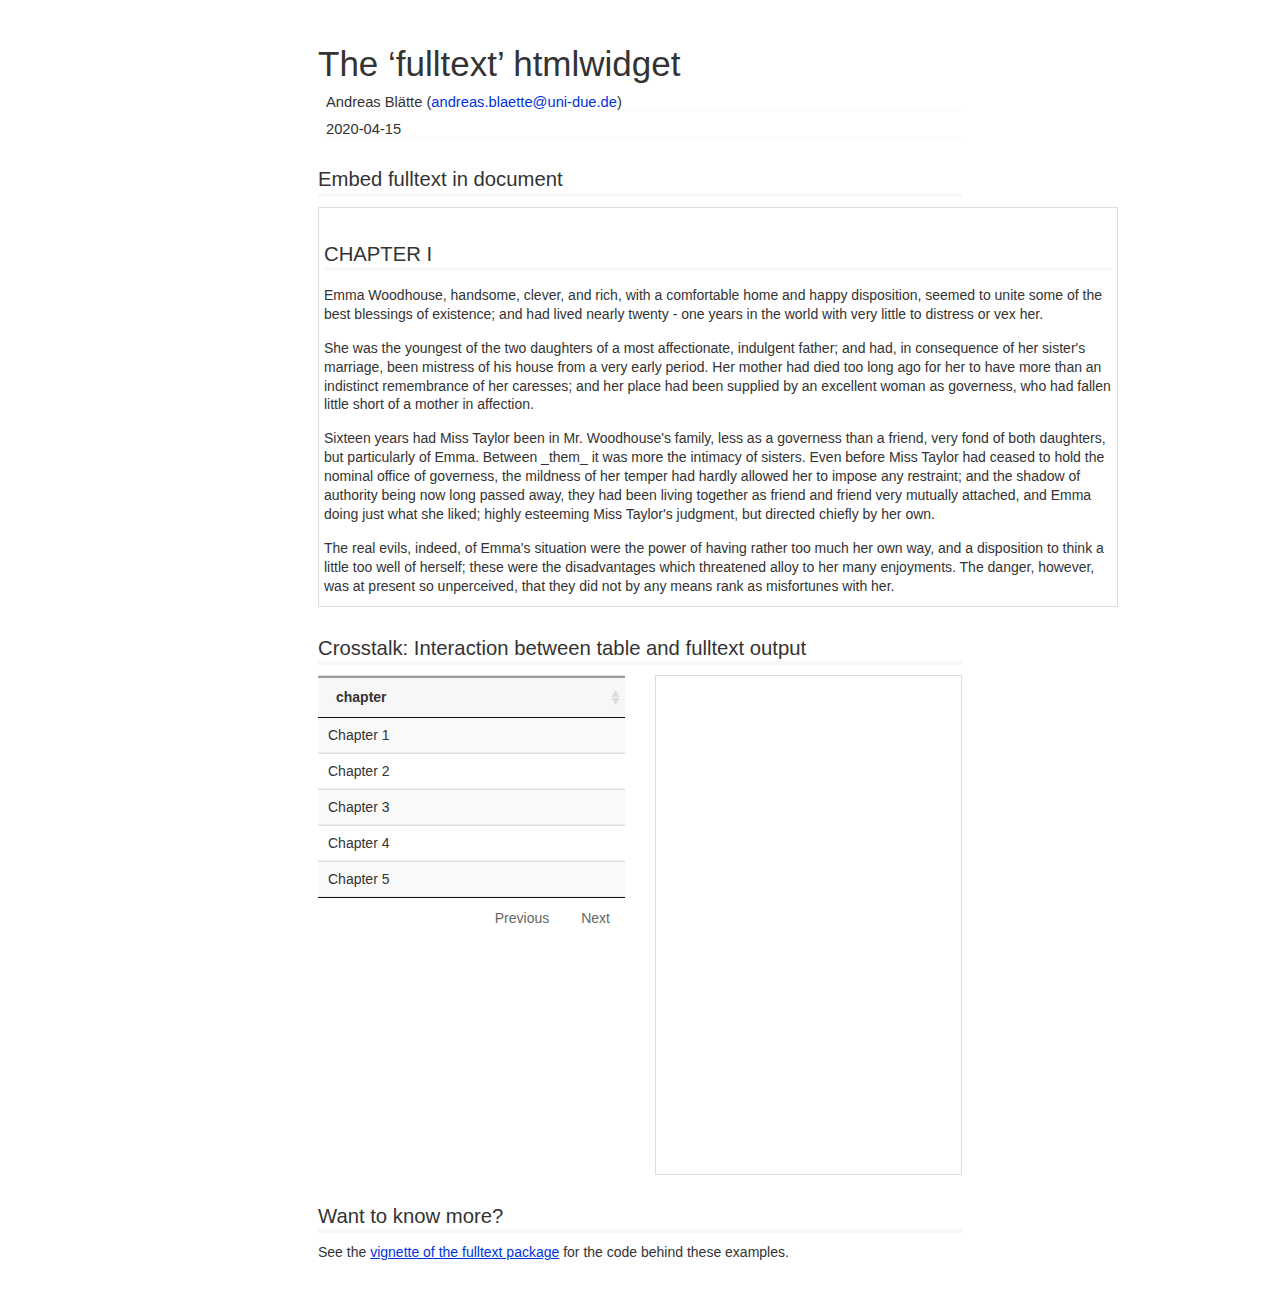
==== gallery/fulltext_doc.html @ 41a39f9a "fulltext widget demoÄ#" ====
<!DOCTYPE html>

<html>

<head>

<meta charset="utf-8" />
<meta name="generator" content="pandoc" />
<meta http-equiv="X-UA-Compatible" content="IE=EDGE" />

<meta name="viewport" content="width=device-width, initial-scale=1" />

<meta name="author" content="Andreas Blätte (andreas.blaette@uni-due.de)" />

<meta name="date" content="2020-04-15" />

<title>The ‘fulltext’ htmlwidget</title>

<script>(function() {
  // If window.HTMLWidgets is already defined, then use it; otherwise create a
  // new object. This allows preceding code to set options that affect the
  // initialization process (though none currently exist).
  window.HTMLWidgets = window.HTMLWidgets || {};

  // See if we're running in a viewer pane. If not, we're in a web browser.
  var viewerMode = window.HTMLWidgets.viewerMode =
      /\bviewer_pane=1\b/.test(window.location);

  // See if we're running in Shiny mode. If not, it's a static document.
  // Note that static widgets can appear in both Shiny and static modes, but
  // obviously, Shiny widgets can only appear in Shiny apps/documents.
  var shinyMode = window.HTMLWidgets.shinyMode =
      typeof(window.Shiny) !== "undefined" && !!window.Shiny.outputBindings;

  // We can't count on jQuery being available, so we implement our own
  // version if necessary.
  function querySelectorAll(scope, selector) {
    if (typeof(jQuery) !== "undefined" && scope instanceof jQuery) {
      return scope.find(selector);
    }
    if (scope.querySelectorAll) {
      return scope.querySelectorAll(selector);
    }
  }

  function asArray(value) {
    if (value === null)
      return [];
    if ($.isArray(value))
      return value;
    return [value];
  }

  // Implement jQuery's extend
  function extend(target /*, ... */) {
    if (arguments.length == 1) {
      return target;
    }
    for (var i = 1; i < arguments.length; i++) {
      var source = arguments[i];
      for (var prop in source) {
        if (source.hasOwnProperty(prop)) {
          target[prop] = source[prop];
        }
      }
    }
    return target;
  }

  // IE8 doesn't support Array.forEach.
  function forEach(values, callback, thisArg) {
    if (values.forEach) {
      values.forEach(callback, thisArg);
    } else {
      for (var i = 0; i < values.length; i++) {
        callback.call(thisArg, values[i], i, values);
      }
    }
  }

  // Replaces the specified method with the return value of funcSource.
  //
  // Note that funcSource should not BE the new method, it should be a function
  // that RETURNS the new method. funcSource receives a single argument that is
  // the overridden method, it can be called from the new method. The overridden
  // method can be called like a regular function, it has the target permanently
  // bound to it so "this" will work correctly.
  function overrideMethod(target, methodName, funcSource) {
    var superFunc = target[methodName] || function() {};
    var superFuncBound = function() {
      return superFunc.apply(target, arguments);
    };
    target[methodName] = funcSource(superFuncBound);
  }

  // Add a method to delegator that, when invoked, calls
  // delegatee.methodName. If there is no such method on
  // the delegatee, but there was one on delegator before
  // delegateMethod was called, then the original version
  // is invoked instead.
  // For example:
  //
  // var a = {
  //   method1: function() { console.log('a1'); }
  //   method2: function() { console.log('a2'); }
  // };
  // var b = {
  //   method1: function() { console.log('b1'); }
  // };
  // delegateMethod(a, b, "method1");
  // delegateMethod(a, b, "method2");
  // a.method1();
  // a.method2();
  //
  // The output would be "b1", "a2".
  function delegateMethod(delegator, delegatee, methodName) {
    var inherited = delegator[methodName];
    delegator[methodName] = function() {
      var target = delegatee;
      var method = delegatee[methodName];

      // The method doesn't exist on the delegatee. Instead,
      // call the method on the delegator, if it exists.
      if (!method) {
        target = delegator;
        method = inherited;
      }

      if (method) {
        return method.apply(target, arguments);
      }
    };
  }

  // Implement a vague facsimilie of jQuery's data method
  function elementData(el, name, value) {
    if (arguments.length == 2) {
      return el["htmlwidget_data_" + name];
    } else if (arguments.length == 3) {
      el["htmlwidget_data_" + name] = value;
      return el;
    } else {
      throw new Error("Wrong number of arguments for elementData: " +
        arguments.length);
    }
  }

  // http://stackoverflow.com/questions/3446170/escape-string-for-use-in-javascript-regex
  function escapeRegExp(str) {
    return str.replace(/[\-\[\]\/\{\}\(\)\*\+\?\.\\\^\$\|]/g, "\\$&");
  }

  function hasClass(el, className) {
    var re = new RegExp("\\b" + escapeRegExp(className) + "\\b");
    return re.test(el.className);
  }

  // elements - array (or array-like object) of HTML elements
  // className - class name to test for
  // include - if true, only return elements with given className;
  //   if false, only return elements *without* given className
  function filterByClass(elements, className, include) {
    var results = [];
    for (var i = 0; i < elements.length; i++) {
      if (hasClass(elements[i], className) == include)
        results.push(elements[i]);
    }
    return results;
  }

  function on(obj, eventName, func) {
    if (obj.addEventListener) {
      obj.addEventListener(eventName, func, false);
    } else if (obj.attachEvent) {
      obj.attachEvent(eventName, func);
    }
  }

  function off(obj, eventName, func) {
    if (obj.removeEventListener)
      obj.removeEventListener(eventName, func, false);
    else if (obj.detachEvent) {
      obj.detachEvent(eventName, func);
    }
  }

  // Translate array of values to top/right/bottom/left, as usual with
  // the "padding" CSS property
  // https://developer.mozilla.org/en-US/docs/Web/CSS/padding
  function unpackPadding(value) {
    if (typeof(value) === "number")
      value = [value];
    if (value.length === 1) {
      return {top: value[0], right: value[0], bottom: value[0], left: value[0]};
    }
    if (value.length === 2) {
      return {top: value[0], right: value[1], bottom: value[0], left: value[1]};
    }
    if (value.length === 3) {
      return {top: value[0], right: value[1], bottom: value[2], left: value[1]};
    }
    if (value.length === 4) {
      return {top: value[0], right: value[1], bottom: value[2], left: value[3]};
    }
  }

  // Convert an unpacked padding object to a CSS value
  function paddingToCss(paddingObj) {
    return paddingObj.top + "px " + paddingObj.right + "px " + paddingObj.bottom + "px " + paddingObj.left + "px";
  }

  // Makes a number suitable for CSS
  function px(x) {
    if (typeof(x) === "number")
      return x + "px";
    else
      return x;
  }

  // Retrieves runtime widget sizing information for an element.
  // The return value is either null, or an object with fill, padding,
  // defaultWidth, defaultHeight fields.
  function sizingPolicy(el) {
    var sizingEl = document.querySelector("script[data-for='" + el.id + "'][type='application/htmlwidget-sizing']");
    if (!sizingEl)
      return null;
    var sp = JSON.parse(sizingEl.textContent || sizingEl.text || "{}");
    if (viewerMode) {
      return sp.viewer;
    } else {
      return sp.browser;
    }
  }

  // @param tasks Array of strings (or falsy value, in which case no-op).
  //   Each element must be a valid JavaScript expression that yields a
  //   function. Or, can be an array of objects with "code" and "data"
  //   properties; in this case, the "code" property should be a string
  //   of JS that's an expr that yields a function, and "data" should be
  //   an object that will be added as an additional argument when that
  //   function is called.
  // @param target The object that will be "this" for each function
  //   execution.
  // @param args Array of arguments to be passed to the functions. (The
  //   same arguments will be passed to all functions.)
  function evalAndRun(tasks, target, args) {
    if (tasks) {
      forEach(tasks, function(task) {
        var theseArgs = args;
        if (typeof(task) === "object") {
          theseArgs = theseArgs.concat([task.data]);
          task = task.code;
        }
        var taskFunc = tryEval(task);
        if (typeof(taskFunc) !== "function") {
          throw new Error("Task must be a function! Source:\n" + task);
        }
        taskFunc.apply(target, theseArgs);
      });
    }
  }

  // Attempt eval() both with and without enclosing in parentheses.
  // Note that enclosing coerces a function declaration into
  // an expression that eval() can parse
  // (otherwise, a SyntaxError is thrown)
  function tryEval(code) {
    var result = null;
    try {
      result = eval(code);
    } catch(error) {
      if (!error instanceof SyntaxError) {
        throw error;
      }
      try {
        result = eval("(" + code + ")");
      } catch(e) {
        if (e instanceof SyntaxError) {
          throw error;
        } else {
          throw e;
        }
      }
    }
    return result;
  }

  function initSizing(el) {
    var sizing = sizingPolicy(el);
    if (!sizing)
      return;

    var cel = document.getElementById("htmlwidget_container");
    if (!cel)
      return;

    if (typeof(sizing.padding) !== "undefined") {
      document.body.style.margin = "0";
      document.body.style.padding = paddingToCss(unpackPadding(sizing.padding));
    }

    if (sizing.fill) {
      document.body.style.overflow = "hidden";
      document.body.style.width = "100%";
      document.body.style.height = "100%";
      document.documentElement.style.width = "100%";
      document.documentElement.style.height = "100%";
      if (cel) {
        cel.style.position = "absolute";
        var pad = unpackPadding(sizing.padding);
        cel.style.top = pad.top + "px";
        cel.style.right = pad.right + "px";
        cel.style.bottom = pad.bottom + "px";
        cel.style.left = pad.left + "px";
        el.style.width = "100%";
        el.style.height = "100%";
      }

      return {
        getWidth: function() { return cel.offsetWidth; },
        getHeight: function() { return cel.offsetHeight; }
      };

    } else {
      el.style.width = px(sizing.width);
      el.style.height = px(sizing.height);

      return {
        getWidth: function() { return el.offsetWidth; },
        getHeight: function() { return el.offsetHeight; }
      };
    }
  }

  // Default implementations for methods
  var defaults = {
    find: function(scope) {
      return querySelectorAll(scope, "." + this.name);
    },
    renderError: function(el, err) {
      var $el = $(el);

      this.clearError(el);

      // Add all these error classes, as Shiny does
      var errClass = "shiny-output-error";
      if (err.type !== null) {
        // use the classes of the error condition as CSS class names
        errClass = errClass + " " + $.map(asArray(err.type), function(type) {
          return errClass + "-" + type;
        }).join(" ");
      }
      errClass = errClass + " htmlwidgets-error";

      // Is el inline or block? If inline or inline-block, just display:none it
      // and add an inline error.
      var display = $el.css("display");
      $el.data("restore-display-mode", display);

      if (display === "inline" || display === "inline-block") {
        $el.hide();
        if (err.message !== "") {
          var errorSpan = $("<span>").addClass(errClass);
          errorSpan.text(err.message);
          $el.after(errorSpan);
        }
      } else if (display === "block") {
        // If block, add an error just after the el, set visibility:none on the
        // el, and position the error to be on top of the el.
        // Mark it with a unique ID and CSS class so we can remove it later.
        $el.css("visibility", "hidden");
        if (err.message !== "") {
          var errorDiv = $("<div>").addClass(errClass).css("position", "absolute")
            .css("top", el.offsetTop)
            .css("left", el.offsetLeft)
            // setting width can push out the page size, forcing otherwise
            // unnecessary scrollbars to appear and making it impossible for
            // the element to shrink; so use max-width instead
            .css("maxWidth", el.offsetWidth)
            .css("height", el.offsetHeight);
          errorDiv.text(err.message);
          $el.after(errorDiv);

          // Really dumb way to keep the size/position of the error in sync with
          // the parent element as the window is resized or whatever.
          var intId = setInterval(function() {
            if (!errorDiv[0].parentElement) {
              clearInterval(intId);
              return;
            }
            errorDiv
              .css("top", el.offsetTop)
              .css("left", el.offsetLeft)
              .css("maxWidth", el.offsetWidth)
              .css("height", el.offsetHeight);
          }, 500);
        }
      }
    },
    clearError: function(el) {
      var $el = $(el);
      var display = $el.data("restore-display-mode");
      $el.data("restore-display-mode", null);

      if (display === "inline" || display === "inline-block") {
        if (display)
          $el.css("display", display);
        $(el.nextSibling).filter(".htmlwidgets-error").remove();
      } else if (display === "block"){
        $el.css("visibility", "inherit");
        $(el.nextSibling).filter(".htmlwidgets-error").remove();
      }
    },
    sizing: {}
  };

  // Called by widget bindings to register a new type of widget. The definition
  // object can contain the following properties:
  // - name (required) - A string indicating the binding name, which will be
  //   used by default as the CSS classname to look for.
  // - initialize (optional) - A function(el) that will be called once per
  //   widget element; if a value is returned, it will be passed as the third
  //   value to renderValue.
  // - renderValue (required) - A function(el, data, initValue) that will be
  //   called with data. Static contexts will cause this to be called once per
  //   element; Shiny apps will cause this to be called multiple times per
  //   element, as the data changes.
  window.HTMLWidgets.widget = function(definition) {
    if (!definition.name) {
      throw new Error("Widget must have a name");
    }
    if (!definition.type) {
      throw new Error("Widget must have a type");
    }
    // Currently we only support output widgets
    if (definition.type !== "output") {
      throw new Error("Unrecognized widget type '" + definition.type + "'");
    }
    // TODO: Verify that .name is a valid CSS classname

    // Support new-style instance-bound definitions. Old-style class-bound
    // definitions have one widget "object" per widget per type/class of
    // widget; the renderValue and resize methods on such widget objects
    // take el and instance arguments, because the widget object can't
    // store them. New-style instance-bound definitions have one widget
    // object per widget instance; the definition that's passed in doesn't
    // provide renderValue or resize methods at all, just the single method
    //   factory(el, width, height)
    // which returns an object that has renderValue(x) and resize(w, h).
    // This enables a far more natural programming style for the widget
    // author, who can store per-instance state using either OO-style
    // instance fields or functional-style closure variables (I guess this
    // is in contrast to what can only be called C-style pseudo-OO which is
    // what we required before).
    if (definition.factory) {
      definition = createLegacyDefinitionAdapter(definition);
    }

    if (!definition.renderValue) {
      throw new Error("Widget must have a renderValue function");
    }

    // For static rendering (non-Shiny), use a simple widget registration
    // scheme. We also use this scheme for Shiny apps/documents that also
    // contain static widgets.
    window.HTMLWidgets.widgets = window.HTMLWidgets.widgets || [];
    // Merge defaults into the definition; don't mutate the original definition.
    var staticBinding = extend({}, defaults, definition);
    overrideMethod(staticBinding, "find", function(superfunc) {
      return function(scope) {
        var results = superfunc(scope);
        // Filter out Shiny outputs, we only want the static kind
        return filterByClass(results, "html-widget-output", false);
      };
    });
    window.HTMLWidgets.widgets.push(staticBinding);

    if (shinyMode) {
      // Shiny is running. Register the definition with an output binding.
      // The definition itself will not be the output binding, instead
      // we will make an output binding object that delegates to the
      // definition. This is because we foolishly used the same method
      // name (renderValue) for htmlwidgets definition and Shiny bindings
      // but they actually have quite different semantics (the Shiny
      // bindings receive data that includes lots of metadata that it
      // strips off before calling htmlwidgets renderValue). We can't
      // just ignore the difference because in some widgets it's helpful
      // to call this.renderValue() from inside of resize(), and if
      // we're not delegating, then that call will go to the Shiny
      // version instead of the htmlwidgets version.

      // Merge defaults with definition, without mutating either.
      var bindingDef = extend({}, defaults, definition);

      // This object will be our actual Shiny binding.
      var shinyBinding = new Shiny.OutputBinding();

      // With a few exceptions, we'll want to simply use the bindingDef's
      // version of methods if they are available, otherwise fall back to
      // Shiny's defaults. NOTE: If Shiny's output bindings gain additional
      // methods in the future, and we want them to be overrideable by
      // HTMLWidget binding definitions, then we'll need to add them to this
      // list.
      delegateMethod(shinyBinding, bindingDef, "getId");
      delegateMethod(shinyBinding, bindingDef, "onValueChange");
      delegateMethod(shinyBinding, bindingDef, "onValueError");
      delegateMethod(shinyBinding, bindingDef, "renderError");
      delegateMethod(shinyBinding, bindingDef, "clearError");
      delegateMethod(shinyBinding, bindingDef, "showProgress");

      // The find, renderValue, and resize are handled differently, because we
      // want to actually decorate the behavior of the bindingDef methods.

      shinyBinding.find = function(scope) {
        var results = bindingDef.find(scope);

        // Only return elements that are Shiny outputs, not static ones
        var dynamicResults = results.filter(".html-widget-output");

        // It's possible that whatever caused Shiny to think there might be
        // new dynamic outputs, also caused there to be new static outputs.
        // Since there might be lots of different htmlwidgets bindings, we
        // schedule execution for later--no need to staticRender multiple
        // times.
        if (results.length !== dynamicResults.length)
          scheduleStaticRender();

        return dynamicResults;
      };

      // Wrap renderValue to handle initialization, which unfortunately isn't
      // supported natively by Shiny at the time of this writing.

      shinyBinding.renderValue = function(el, data) {
        Shiny.renderDependencies(data.deps);
        // Resolve strings marked as javascript literals to objects
        if (!(data.evals instanceof Array)) data.evals = [data.evals];
        for (var i = 0; data.evals && i < data.evals.length; i++) {
          window.HTMLWidgets.evaluateStringMember(data.x, data.evals[i]);
        }
        if (!bindingDef.renderOnNullValue) {
          if (data.x === null) {
            el.style.visibility = "hidden";
            return;
          } else {
            el.style.visibility = "inherit";
          }
        }
        if (!elementData(el, "initialized")) {
          initSizing(el);

          elementData(el, "initialized", true);
          if (bindingDef.initialize) {
            var result = bindingDef.initialize(el, el.offsetWidth,
              el.offsetHeight);
            elementData(el, "init_result", result);
          }
        }
        bindingDef.renderValue(el, data.x, elementData(el, "init_result"));
        evalAndRun(data.jsHooks.render, elementData(el, "init_result"), [el, data.x]);
      };

      // Only override resize if bindingDef implements it
      if (bindingDef.resize) {
        shinyBinding.resize = function(el, width, height) {
          // Shiny can call resize before initialize/renderValue have been
          // called, which doesn't make sense for widgets.
          if (elementData(el, "initialized")) {
            bindingDef.resize(el, width, height, elementData(el, "init_result"));
          }
        };
      }

      Shiny.outputBindings.register(shinyBinding, bindingDef.name);
    }
  };

  var scheduleStaticRenderTimerId = null;
  function scheduleStaticRender() {
    if (!scheduleStaticRenderTimerId) {
      scheduleStaticRenderTimerId = setTimeout(function() {
        scheduleStaticRenderTimerId = null;
        window.HTMLWidgets.staticRender();
      }, 1);
    }
  }

  // Render static widgets after the document finishes loading
  // Statically render all elements that are of this widget's class
  window.HTMLWidgets.staticRender = function() {
    var bindings = window.HTMLWidgets.widgets || [];
    forEach(bindings, function(binding) {
      var matches = binding.find(document.documentElement);
      forEach(matches, function(el) {
        var sizeObj = initSizing(el, binding);

        if (hasClass(el, "html-widget-static-bound"))
          return;
        el.className = el.className + " html-widget-static-bound";

        var initResult;
        if (binding.initialize) {
          initResult = binding.initialize(el,
            sizeObj ? sizeObj.getWidth() : el.offsetWidth,
            sizeObj ? sizeObj.getHeight() : el.offsetHeight
          );
          elementData(el, "init_result", initResult);
        }

        if (binding.resize) {
          var lastSize = {
            w: sizeObj ? sizeObj.getWidth() : el.offsetWidth,
            h: sizeObj ? sizeObj.getHeight() : el.offsetHeight
          };
          var resizeHandler = function(e) {
            var size = {
              w: sizeObj ? sizeObj.getWidth() : el.offsetWidth,
              h: sizeObj ? sizeObj.getHeight() : el.offsetHeight
            };
            if (size.w === 0 && size.h === 0)
              return;
            if (size.w === lastSize.w && size.h === lastSize.h)
              return;
            lastSize = size;
            binding.resize(el, size.w, size.h, initResult);
          };

          on(window, "resize", resizeHandler);

          // This is needed for cases where we're running in a Shiny
          // app, but the widget itself is not a Shiny output, but
          // rather a simple static widget. One example of this is
          // an rmarkdown document that has runtime:shiny and widget
          // that isn't in a render function. Shiny only knows to
          // call resize handlers for Shiny outputs, not for static
          // widgets, so we do it ourselves.
          if (window.jQuery) {
            window.jQuery(document).on(
              "shown.htmlwidgets shown.bs.tab.htmlwidgets shown.bs.collapse.htmlwidgets",
              resizeHandler
            );
            window.jQuery(document).on(
              "hidden.htmlwidgets hidden.bs.tab.htmlwidgets hidden.bs.collapse.htmlwidgets",
              resizeHandler
            );
          }

          // This is needed for the specific case of ioslides, which
          // flips slides between display:none and display:block.
          // Ideally we would not have to have ioslide-specific code
          // here, but rather have ioslides raise a generic event,
          // but the rmarkdown package just went to CRAN so the
          // window to getting that fixed may be long.
          if (window.addEventListener) {
            // It's OK to limit this to window.addEventListener
            // browsers because ioslides itself only supports
            // such browsers.
            on(document, "slideenter", resizeHandler);
            on(document, "slideleave", resizeHandler);
          }
        }

        var scriptData = document.querySelector("script[data-for='" + el.id + "'][type='application/json']");
        if (scriptData) {
          var data = JSON.parse(scriptData.textContent || scriptData.text);
          // Resolve strings marked as javascript literals to objects
          if (!(data.evals instanceof Array)) data.evals = [data.evals];
          for (var k = 0; data.evals && k < data.evals.length; k++) {
            window.HTMLWidgets.evaluateStringMember(data.x, data.evals[k]);
          }
          binding.renderValue(el, data.x, initResult);
          evalAndRun(data.jsHooks.render, initResult, [el, data.x]);
        }
      });
    });

    invokePostRenderHandlers();
  }


  function has_jQuery3() {
    if (!window.jQuery) {
      return false;
    }
    var $version = window.jQuery.fn.jquery;
    var $major_version = parseInt($version.split(".")[0]);
    return $major_version >= 3;
  }

  /*
  / Shiny 1.4 bumped jQuery from 1.x to 3.x which means jQuery's
  / on-ready handler (i.e., $(fn)) is now asyncronous (i.e., it now
  / really means $(setTimeout(fn)).
  / https://jquery.com/upgrade-guide/3.0/#breaking-change-document-ready-handlers-are-now-asynchronous
  /
  / Since Shiny uses $() to schedule initShiny, shiny>=1.4 calls initShiny
  / one tick later than it did before, which means staticRender() is
  / called renderValue() earlier than (advanced) widget authors might be expecting.
  / https://github.com/rstudio/shiny/issues/2630
  /
  / For a concrete example, leaflet has some methods (e.g., updateBounds)
  / which reference Shiny methods registered in initShiny (e.g., setInputValue).
  / Since leaflet is privy to this life-cycle, it knows to use setTimeout() to
  / delay execution of those methods (until Shiny methods are ready)
  / https://github.com/rstudio/leaflet/blob/18ec981/javascript/src/index.js#L266-L268
  /
  / Ideally widget authors wouldn't need to use this setTimeout() hack that
  / leaflet uses to call Shiny methods on a staticRender(). In the long run,
  / the logic initShiny should be broken up so that method registration happens
  / right away, but binding happens later.
  */
  function maybeStaticRenderLater() {
    if (shinyMode && has_jQuery3()) {
      window.jQuery(window.HTMLWidgets.staticRender);
    } else {
      window.HTMLWidgets.staticRender();
    }
  }

  if (document.addEventListener) {
    document.addEventListener("DOMContentLoaded", function() {
      document.removeEventListener("DOMContentLoaded", arguments.callee, false);
      maybeStaticRenderLater();
    }, false);
  } else if (document.attachEvent) {
    document.attachEvent("onreadystatechange", function() {
      if (document.readyState === "complete") {
        document.detachEvent("onreadystatechange", arguments.callee);
        maybeStaticRenderLater();
      }
    });
  }


  window.HTMLWidgets.getAttachmentUrl = function(depname, key) {
    // If no key, default to the first item
    if (typeof(key) === "undefined")
      key = 1;

    var link = document.getElementById(depname + "-" + key + "-attachment");
    if (!link) {
      throw new Error("Attachment " + depname + "/" + key + " not found in document");
    }
    return link.getAttribute("href");
  };

  window.HTMLWidgets.dataframeToD3 = function(df) {
    var names = [];
    var length;
    for (var name in df) {
        if (df.hasOwnProperty(name))
            names.push(name);
        if (typeof(df[name]) !== "object" || typeof(df[name].length) === "undefined") {
            throw new Error("All fields must be arrays");
        } else if (typeof(length) !== "undefined" && length !== df[name].length) {
            throw new Error("All fields must be arrays of the same length");
        }
        length = df[name].length;
    }
    var results = [];
    var item;
    for (var row = 0; row < length; row++) {
        item = {};
        for (var col = 0; col < names.length; col++) {
            item[names[col]] = df[names[col]][row];
        }
        results.push(item);
    }
    return results;
  };

  window.HTMLWidgets.transposeArray2D = function(array) {
      if (array.length === 0) return array;
      var newArray = array[0].map(function(col, i) {
          return array.map(function(row) {
              return row[i]
          })
      });
      return newArray;
  };
  // Split value at splitChar, but allow splitChar to be escaped
  // using escapeChar. Any other characters escaped by escapeChar
  // will be included as usual (including escapeChar itself).
  function splitWithEscape(value, splitChar, escapeChar) {
    var results = [];
    var escapeMode = false;
    var currentResult = "";
    for (var pos = 0; pos < value.length; pos++) {
      if (!escapeMode) {
        if (value[pos] === splitChar) {
          results.push(currentResult);
          currentResult = "";
        } else if (value[pos] === escapeChar) {
          escapeMode = true;
        } else {
          currentResult += value[pos];
        }
      } else {
        currentResult += value[pos];
        escapeMode = false;
      }
    }
    if (currentResult !== "") {
      results.push(currentResult);
    }
    return results;
  }
  // Function authored by Yihui/JJ Allaire
  window.HTMLWidgets.evaluateStringMember = function(o, member) {
    var parts = splitWithEscape(member, '.', '\\');
    for (var i = 0, l = parts.length; i < l; i++) {
      var part = parts[i];
      // part may be a character or 'numeric' member name
      if (o !== null && typeof o === "object" && part in o) {
        if (i == (l - 1)) { // if we are at the end of the line then evalulate
          if (typeof o[part] === "string")
            o[part] = tryEval(o[part]);
        } else { // otherwise continue to next embedded object
          o = o[part];
        }
      }
    }
  };

  // Retrieve the HTMLWidget instance (i.e. the return value of an
  // HTMLWidget binding's initialize() or factory() function)
  // associated with an element, or null if none.
  window.HTMLWidgets.getInstance = function(el) {
    return elementData(el, "init_result");
  };

  // Finds the first element in the scope that matches the selector,
  // and returns the HTMLWidget instance (i.e. the return value of
  // an HTMLWidget binding's initialize() or factory() function)
  // associated with that element, if any. If no element matches the
  // selector, or the first matching element has no HTMLWidget
  // instance associated with it, then null is returned.
  //
  // The scope argument is optional, and defaults to window.document.
  window.HTMLWidgets.find = function(scope, selector) {
    if (arguments.length == 1) {
      selector = scope;
      scope = document;
    }

    var el = scope.querySelector(selector);
    if (el === null) {
      return null;
    } else {
      return window.HTMLWidgets.getInstance(el);
    }
  };

  // Finds all elements in the scope that match the selector, and
  // returns the HTMLWidget instances (i.e. the return values of
  // an HTMLWidget binding's initialize() or factory() function)
  // associated with the elements, in an array. If elements that
  // match the selector don't have an associated HTMLWidget
  // instance, the returned array will contain nulls.
  //
  // The scope argument is optional, and defaults to window.document.
  window.HTMLWidgets.findAll = function(scope, selector) {
    if (arguments.length == 1) {
      selector = scope;
      scope = document;
    }

    var nodes = scope.querySelectorAll(selector);
    var results = [];
    for (var i = 0; i < nodes.length; i++) {
      results.push(window.HTMLWidgets.getInstance(nodes[i]));
    }
    return results;
  };

  var postRenderHandlers = [];
  function invokePostRenderHandlers() {
    while (postRenderHandlers.length) {
      var handler = postRenderHandlers.shift();
      if (handler) {
        handler();
      }
    }
  }

  // Register the given callback function to be invoked after the
  // next time static widgets are rendered.
  window.HTMLWidgets.addPostRenderHandler = function(callback) {
    postRenderHandlers.push(callback);
  };

  // Takes a new-style instance-bound definition, and returns an
  // old-style class-bound definition. This saves us from having
  // to rewrite all the logic in this file to accomodate both
  // types of definitions.
  function createLegacyDefinitionAdapter(defn) {
    var result = {
      name: defn.name,
      type: defn.type,
      initialize: function(el, width, height) {
        return defn.factory(el, width, height);
      },
      renderValue: function(el, x, instance) {
        return instance.renderValue(x);
      },
      resize: function(el, width, height, instance) {
        return instance.resize(width, height);
      }
    };

    if (defn.find)
      result.find = defn.find;
    if (defn.renderError)
      result.renderError = defn.renderError;
    if (defn.clearError)
      result.clearError = defn.clearError;

    return result;
  }
})();

</script>
<style type="text/css">body {
font-family: Helvetica, arial, sans-serif;
font-size: 14px;
line-height: 1.6;
padding-top: 10px;
padding-bottom: 10px;

padding: 30px; }
body > *:first-child {
margin-top: 0 !important; }
body > *:last-child {
margin-bottom: 0 !important; }
a {
color: #4183C4; }
a.absent {
color: #cc0000; }
a.anchor {
display: block;
padding-left: 30px;
margin-left: -30px;
cursor: pointer;
position: absolute;
top: 0;
left: 0;
bottom: 0; }
h1, h2, h3, h4, h5, h6 {
margin: 20px 0 10px;
padding: 0;
font-weight: bold;
-webkit-font-smoothing: antialiased;
cursor: text;
position: relative; }
h1:hover a.anchor, h2:hover a.anchor, h3:hover a.anchor, h4:hover a.anchor, h5:hover a.anchor, h6:hover a.anchor {
text-decoration: none; }
h1 tt, h1 code {
font-size: inherit; }
h2 tt, h2 code {
font-size: inherit; }
h3 tt, h3 code {
font-size: inherit; }
h4 tt, h4 code {
font-size: inherit; }
h5 tt, h5 code {
font-size: inherit; }
h6 tt, h6 code {
font-size: inherit; }
h1 {
font-size: 28px;
color: black; }
h2 {
font-size: 24px;
border-bottom: 1px solid #cccccc;
color: black; }
h3 {
font-size: 18px; }
h4 {
font-size: 16px; }
h5 {
font-size: 14px; }
h6 {
color: #777777;
font-size: 14px; }
p, blockquote, ul, ol, dl, li, table, pre {
margin: 15px 0;
}
para {
margin: 15px 0;
font-size: 14px !important;
}
hr {
border: 0 none;
color: #cccccc;
height: 4px;
padding: 0;
}
body > h2:first-child {
margin-top: 0;
padding-top: 0; }
body > h1:first-child {
margin-top: 0;
padding-top: 0; }
body > h1:first-child + h2 {
margin-top: 0;
padding-top: 0; }
body > h3:first-child, body > h4:first-child, body > h5:first-child, body > h6:first-child {
margin-top: 0;
padding-top: 0; }
a:first-child h1, a:first-child h2, a:first-child h3, a:first-child h4, a:first-child h5, a:first-child h6 {
margin-top: 0;
padding-top: 0; }
h1 p, h2 p, h3 p, h4 p, h5 p, h6 p {
margin-top: 0; }
li p.first {
display: inline-block; }
li {
margin: 0; }
ul, ol {
padding-left: 30px; }
ul :first-child, ol :first-child {
margin-top: 0; }
dl {
padding: 0; }
dl dt {
font-size: 14px;
font-weight: bold;
font-style: italic;
padding: 0;
margin: 15px 0 5px; }
dl dt:first-child {
padding: 0; }
dl dt > :first-child {
margin-top: 0; }
dl dt > :last-child {
margin-bottom: 0; }
dl dd {
margin: 0 0 15px;
padding: 0 15px; }
dl dd > :first-child {
margin-top: 0; }
dl dd > :last-child {
margin-bottom: 0; }
blockquote {
border-left: 4px solid #dddddd;
font-size: 14px !important;
padding: 0 15px;
color: #777777; }
blockquote > :first-child {
font-size: 14px !important;
margin-top: 0;
}
blockquote > :last-child {
font-size: 14px !important;
margin-bottom: 0; }

img {
max-width: 100%; }
span.frame {
display: block;
overflow: hidden; }
span.frame > span {
border: 1px solid #dddddd;
display: block;
float: left;
overflow: hidden;
margin: 13px 0 0;
padding: 7px;
width: auto; }
span.frame span img {
display: block;
float: left; }
span.frame span span {
clear: both;
color: #333333;
display: block;
padding: 5px 0 0; }
span.align-center {
display: block;
overflow: hidden;
clear: both; }
span.align-center > span {
display: block;
overflow: hidden;
margin: 13px auto 0;
text-align: center; }
span.align-center span img {
margin: 0 auto;
text-align: center; }
span.align-right {
display: block;
overflow: hidden;
clear: both; }
span.align-right > span {
display: block;
overflow: hidden;
margin: 13px 0 0;
text-align: right; }
span.align-right span img {
margin: 0;
text-align: right; }
span.float-left {
display: block;
margin-right: 13px;
overflow: hidden;
float: left; }
span.float-left span {
margin: 13px 0 0; }
span.float-right {
display: block;
margin-left: 13px;
overflow: hidden;
float: right; }
span.float-right > span {
display: block;
overflow: hidden;
margin: 13px auto 0;
text-align: right; }
code, tt {
margin: 0 2px;
padding: 0 5px;
white-space: nowrap;
border: 1px solid #eaeaea;
background-color: #f8f8f8;
border-radius: 3px; }
pre code {
margin: 0;
padding: 0;
white-space: pre;
border: none;
background: transparent; }
.highlight pre {
background-color: #f8f8f8;
border: 1px solid #cccccc;
font-size: 13px;
line-height: 19px;
overflow: auto;
padding: 6px 10px;
border-radius: 3px; }
pre {
background-color: #f8f8f8;
border: 1px solid #cccccc;
font-size: 13px;
line-height: 19px;
overflow: auto;
padding: 6px 10px;
border-radius: 3px; }
pre code, pre tt {
background-color: transparent;
border: none; }
sup {
font-size: 0.83em;
vertical-align: super;
line-height: 0;
}
* {
-webkit-print-color-adjust: exact;
}
@media screen and (min-width: 914px) {
body {

margin:0 auto;
}
}
@media print {
table, pre {
page-break-inside: avoid;
}
pre {
word-wrap: break-word;
}
}</style>
<style type="text/css"> 
.tooltip {
position: relative;
display: inline-block;
border-bottom: 1px dotted black; 
}

.tooltip .tooltiptext {
visibility: hidden;
width: 120px;
background-color: #555;
color: #fff;
text-align: center;
padding: 5px 0;
border-radius: 6px;

position: absolute;
z-index: 1;
bottom: 125%;
left: 50%;
margin-left: -60px;

opacity: 0;
transition: opacity 1s;
}

.tooltip .tooltiptext::after {
content: "";
position: absolute;
top: 100%;
left: 50%;
margin-left: -5px;
border-width: 5px;
border-style: solid;
border-color: #555 transparent transparent transparent;
}

.tooltip:hover .tooltiptext {
visibility: visible;
opacity: 1;
}
</style>
<script>HTMLWidgets.widget({
  
  name: "fulltext",
  
  type: "output",
  
  factory: function(el, width, height) {
    
    el.style.overflow = "scroll";
    el.style.padding = "5px";
    var container = el;
    var selected_subcorpus;
    var previously_selected_subcorpus;
    var tokens;
    
    var ct_sel = new crosstalk.SelectionHandle();
    ct_sel.on("change", function(e) {
      tokens = document.getElementsByName(previously_selected_subcorpus);
      tokens.forEach((token) => {
        token.style.display = "none";
      })
      previously_selected_subcorpus = e.value;
      
      tokens = document.getElementsByName(e.value);
      tokens.forEach((token) => {
        token.style.display = "block";
      })

    });
    
    var ct_filter = new crosstalk.FilterHandle();
    ct_filter.on("change", function(e) {
      tokens = document.getElementsByName(previously_selected_subcorpus);
      tokens.forEach((token) => {
        token.style.display = "none";
      })
      previously_selected_subcorpus = ct_filter.filteredKeys;
      
      tokens = document.getElementsByName(ct_filter.filteredKeys);
      tokens.forEach((token) => {
        token.style.display = "block";
      })
      
    
    });

    return {
      renderValue: function(x) {
        
        if (x.settings.crosstalk_key){
          console.log("This is renderValue")
        };
        ct_filter.setGroup(x.settings.crosstalk_group);
        ct_sel.setGroup(x.settings.crosstalk_group);
        
        // document.annotations = x.data.annotations;
        if (x.settings.box){ container.style.border = "1px solid #ddd"; };
        

        var txt = "";
        for (var i = 0; i < x.data.token.length; i++){
            txt += x.data.tag_before[i];
            txt += x.data.token[i];
            txt += x.data.tag_after[i];
        };
        
        container.innerHTML = container.innerHTML + txt;
      },
      
      resize: function(width, height) {
      }
    };
  }
});</script>
<script>/*! jQuery v1.12.4 | (c) jQuery Foundation | jquery.org/license */
!function(a,b){"object"==typeof module&&"object"==typeof module.exports?module.exports=a.document?b(a,!0):function(a){if(!a.document)throw new Error("jQuery requires a window with a document");return b(a)}:b(a)}("undefined"!=typeof window?window:this,function(a,b){var c=[],d=a.document,e=c.slice,f=c.concat,g=c.push,h=c.indexOf,i={},j=i.toString,k=i.hasOwnProperty,l={},m="1.12.4",n=function(a,b){return new n.fn.init(a,b)},o=/^[\s\uFEFF\xA0]+|[\s\uFEFF\xA0]+$/g,p=/^-ms-/,q=/-([\da-z])/gi,r=function(a,b){return b.toUpperCase()};n.fn=n.prototype={jquery:m,constructor:n,selector:"",length:0,toArray:function(){return e.call(this)},get:function(a){return null!=a?0>a?this[a+this.length]:this[a]:e.call(this)},pushStack:function(a){var b=n.merge(this.constructor(),a);return b.prevObject=this,b.context=this.context,b},each:function(a){return n.each(this,a)},map:function(a){return this.pushStack(n.map(this,function(b,c){return a.call(b,c,b)}))},slice:function(){return this.pushStack(e.apply(this,arguments))},first:function(){return this.eq(0)},last:function(){return this.eq(-1)},eq:function(a){var b=this.length,c=+a+(0>a?b:0);return this.pushStack(c>=0&&b>c?[this[c]]:[])},end:function(){return this.prevObject||this.constructor()},push:g,sort:c.sort,splice:c.splice},n.extend=n.fn.extend=function(){var a,b,c,d,e,f,g=arguments[0]||{},h=1,i=arguments.length,j=!1;for("boolean"==typeof g&&(j=g,g=arguments[h]||{},h++),"object"==typeof g||n.isFunction(g)||(g={}),h===i&&(g=this,h--);i>h;h++)if(null!=(e=arguments[h]))for(d in e)a=g[d],c=e[d],g!==c&&(j&&c&&(n.isPlainObject(c)||(b=n.isArray(c)))?(b?(b=!1,f=a&&n.isArray(a)?a:[]):f=a&&n.isPlainObject(a)?a:{},g[d]=n.extend(j,f,c)):void 0!==c&&(g[d]=c));return g},n.extend({expando:"jQuery"+(m+Math.random()).replace(/\D/g,""),isReady:!0,error:function(a){throw new Error(a)},noop:function(){},isFunction:function(a){return"function"===n.type(a)},isArray:Array.isArray||function(a){return"array"===n.type(a)},isWindow:function(a){return null!=a&&a==a.window},isNumeric:function(a){var b=a&&a.toString();return!n.isArray(a)&&b-parseFloat(b)+1>=0},isEmptyObject:function(a){var b;for(b in a)return!1;return!0},isPlainObject:function(a){var b;if(!a||"object"!==n.type(a)||a.nodeType||n.isWindow(a))return!1;try{if(a.constructor&&!k.call(a,"constructor")&&!k.call(a.constructor.prototype,"isPrototypeOf"))return!1}catch(c){return!1}if(!l.ownFirst)for(b in a)return k.call(a,b);for(b in a);return void 0===b||k.call(a,b)},type:function(a){return null==a?a+"":"object"==typeof a||"function"==typeof a?i[j.call(a)]||"object":typeof a},globalEval:function(b){b&&n.trim(b)&&(a.execScript||function(b){a.eval.call(a,b)})(b)},camelCase:function(a){return a.replace(p,"ms-").replace(q,r)},nodeName:function(a,b){return a.nodeName&&a.nodeName.toLowerCase()===b.toLowerCase()},each:function(a,b){var c,d=0;if(s(a)){for(c=a.length;c>d;d++)if(b.call(a[d],d,a[d])===!1)break}else for(d in a)if(b.call(a[d],d,a[d])===!1)break;return a},trim:function(a){return null==a?"":(a+"").replace(o,"")},makeArray:function(a,b){var c=b||[];return null!=a&&(s(Object(a))?n.merge(c,"string"==typeof a?[a]:a):g.call(c,a)),c},inArray:function(a,b,c){var d;if(b){if(h)return h.call(b,a,c);for(d=b.length,c=c?0>c?Math.max(0,d+c):c:0;d>c;c++)if(c in b&&b[c]===a)return c}return-1},merge:function(a,b){var c=+b.length,d=0,e=a.length;while(c>d)a[e++]=b[d++];if(c!==c)while(void 0!==b[d])a[e++]=b[d++];return a.length=e,a},grep:function(a,b,c){for(var d,e=[],f=0,g=a.length,h=!c;g>f;f++)d=!b(a[f],f),d!==h&&e.push(a[f]);return e},map:function(a,b,c){var d,e,g=0,h=[];if(s(a))for(d=a.length;d>g;g++)e=b(a[g],g,c),null!=e&&h.push(e);else for(g in a)e=b(a[g],g,c),null!=e&&h.push(e);return f.apply([],h)},guid:1,proxy:function(a,b){var c,d,f;return"string"==typeof b&&(f=a[b],b=a,a=f),n.isFunction(a)?(c=e.call(arguments,2),d=function(){return a.apply(b||this,c.concat(e.call(arguments)))},d.guid=a.guid=a.guid||n.guid++,d):void 0},now:function(){return+new Date},support:l}),"function"==typeof Symbol&&(n.fn[Symbol.iterator]=c[Symbol.iterator]),n.each("Boolean Number String Function Array Date RegExp Object Error Symbol".split(" "),function(a,b){i["[object "+b+"]"]=b.toLowerCase()});function s(a){var b=!!a&&"length"in a&&a.length,c=n.type(a);return"function"===c||n.isWindow(a)?!1:"array"===c||0===b||"number"==typeof b&&b>0&&b-1 in a}var t=function(a){var b,c,d,e,f,g,h,i,j,k,l,m,n,o,p,q,r,s,t,u="sizzle"+1*new Date,v=a.document,w=0,x=0,y=ga(),z=ga(),A=ga(),B=function(a,b){return a===b&&(l=!0),0},C=1<<31,D={}.hasOwnProperty,E=[],F=E.pop,G=E.push,H=E.push,I=E.slice,J=function(a,b){for(var c=0,d=a.length;d>c;c++)if(a[c]===b)return c;return-1},K="checked|selected|async|autofocus|autoplay|controls|defer|disabled|hidden|ismap|loop|multiple|open|readonly|required|scoped",L="[\\x20\\t\\r\\n\\f]",M="(?:\\\\.|[\\w-]|[^\\x00-\\xa0])+",N="\\["+L+"*("+M+")(?:"+L+"*([*^$|!~]?=)"+L+"*(?:'((?:\\\\.|[^\\\\'])*)'|\"((?:\\\\.|[^\\\\\"])*)\"|("+M+"))|)"+L+"*\\]",O=":("+M+")(?:\\((('((?:\\\\.|[^\\\\'])*)'|\"((?:\\\\.|[^\\\\\"])*)\")|((?:\\\\.|[^\\\\()[\\]]|"+N+")*)|.*)\\)|)",P=new RegExp(L+"+","g"),Q=new RegExp("^"+L+"+|((?:^|[^\\\\])(?:\\\\.)*)"+L+"+$","g"),R=new RegExp("^"+L+"*,"+L+"*"),S=new RegExp("^"+L+"*([>+~]|"+L+")"+L+"*"),T=new RegExp("="+L+"*([^\\]'\"]*?)"+L+"*\\]","g"),U=new RegExp(O),V=new RegExp("^"+M+"$"),W={ID:new RegExp("^#("+M+")"),CLASS:new RegExp("^\\.("+M+")"),TAG:new RegExp("^("+M+"|[*])"),ATTR:new RegExp("^"+N),PSEUDO:new RegExp("^"+O),CHILD:new RegExp("^:(only|first|last|nth|nth-last)-(child|of-type)(?:\\("+L+"*(even|odd|(([+-]|)(\\d*)n|)"+L+"*(?:([+-]|)"+L+"*(\\d+)|))"+L+"*\\)|)","i"),bool:new RegExp("^(?:"+K+")$","i"),needsContext:new RegExp("^"+L+"*[>+~]|:(even|odd|eq|gt|lt|nth|first|last)(?:\\("+L+"*((?:-\\d)?\\d*)"+L+"*\\)|)(?=[^-]|$)","i")},X=/^(?:input|select|textarea|button)$/i,Y=/^h\d$/i,Z=/^[^{]+\{\s*\[native \w/,$=/^(?:#([\w-]+)|(\w+)|\.([\w-]+))$/,_=/[+~]/,aa=/'|\\/g,ba=new RegExp("\\\\([\\da-f]{1,6}"+L+"?|("+L+")|.)","ig"),ca=function(a,b,c){var d="0x"+b-65536;return d!==d||c?b:0>d?String.fromCharCode(d+65536):String.fromCharCode(d>>10|55296,1023&d|56320)},da=function(){m()};try{H.apply(E=I.call(v.childNodes),v.childNodes),E[v.childNodes.length].nodeType}catch(ea){H={apply:E.length?function(a,b){G.apply(a,I.call(b))}:function(a,b){var c=a.length,d=0;while(a[c++]=b[d++]);a.length=c-1}}}function fa(a,b,d,e){var f,h,j,k,l,o,r,s,w=b&&b.ownerDocument,x=b?b.nodeType:9;if(d=d||[],"string"!=typeof a||!a||1!==x&&9!==x&&11!==x)return d;if(!e&&((b?b.ownerDocument||b:v)!==n&&m(b),b=b||n,p)){if(11!==x&&(o=$.exec(a)))if(f=o[1]){if(9===x){if(!(j=b.getElementById(f)))return d;if(j.id===f)return d.push(j),d}else if(w&&(j=w.getElementById(f))&&t(b,j)&&j.id===f)return d.push(j),d}else{if(o[2])return H.apply(d,b.getElementsByTagName(a)),d;if((f=o[3])&&c.getElementsByClassName&&b.getElementsByClassName)return H.apply(d,b.getElementsByClassName(f)),d}if(c.qsa&&!A[a+" "]&&(!q||!q.test(a))){if(1!==x)w=b,s=a;else if("object"!==b.nodeName.toLowerCase()){(k=b.getAttribute("id"))?k=k.replace(aa,"\\$&"):b.setAttribute("id",k=u),r=g(a),h=r.length,l=V.test(k)?"#"+k:"[id='"+k+"']";while(h--)r[h]=l+" "+qa(r[h]);s=r.join(","),w=_.test(a)&&oa(b.parentNode)||b}if(s)try{return H.apply(d,w.querySelectorAll(s)),d}catch(y){}finally{k===u&&b.removeAttribute("id")}}}return i(a.replace(Q,"$1"),b,d,e)}function ga(){var a=[];function b(c,e){return a.push(c+" ")>d.cacheLength&&delete b[a.shift()],b[c+" "]=e}return b}function ha(a){return a[u]=!0,a}function ia(a){var b=n.createElement("div");try{return!!a(b)}catch(c){return!1}finally{b.parentNode&&b.parentNode.removeChild(b),b=null}}function ja(a,b){var c=a.split("|"),e=c.length;while(e--)d.attrHandle[c[e]]=b}function ka(a,b){var c=b&&a,d=c&&1===a.nodeType&&1===b.nodeType&&(~b.sourceIndex||C)-(~a.sourceIndex||C);if(d)return d;if(c)while(c=c.nextSibling)if(c===b)return-1;return a?1:-1}function la(a){return function(b){var c=b.nodeName.toLowerCase();return"input"===c&&b.type===a}}function ma(a){return function(b){var c=b.nodeName.toLowerCase();return("input"===c||"button"===c)&&b.type===a}}function na(a){return ha(function(b){return b=+b,ha(function(c,d){var e,f=a([],c.length,b),g=f.length;while(g--)c[e=f[g]]&&(c[e]=!(d[e]=c[e]))})})}function oa(a){return a&&"undefined"!=typeof a.getElementsByTagName&&a}c=fa.support={},f=fa.isXML=function(a){var b=a&&(a.ownerDocument||a).documentElement;return b?"HTML"!==b.nodeName:!1},m=fa.setDocument=function(a){var b,e,g=a?a.ownerDocument||a:v;return g!==n&&9===g.nodeType&&g.documentElement?(n=g,o=n.documentElement,p=!f(n),(e=n.defaultView)&&e.top!==e&&(e.addEventListener?e.addEventListener("unload",da,!1):e.attachEvent&&e.attachEvent("onunload",da)),c.attributes=ia(function(a){return a.className="i",!a.getAttribute("className")}),c.getElementsByTagName=ia(function(a){return a.appendChild(n.createComment("")),!a.getElementsByTagName("*").length}),c.getElementsByClassName=Z.test(n.getElementsByClassName),c.getById=ia(function(a){return o.appendChild(a).id=u,!n.getElementsByName||!n.getElementsByName(u).length}),c.getById?(d.find.ID=function(a,b){if("undefined"!=typeof b.getElementById&&p){var c=b.getElementById(a);return c?[c]:[]}},d.filter.ID=function(a){var b=a.replace(ba,ca);return function(a){return a.getAttribute("id")===b}}):(delete d.find.ID,d.filter.ID=function(a){var b=a.replace(ba,ca);return function(a){var c="undefined"!=typeof a.getAttributeNode&&a.getAttributeNode("id");return c&&c.value===b}}),d.find.TAG=c.getElementsByTagName?function(a,b){return"undefined"!=typeof b.getElementsByTagName?b.getElementsByTagName(a):c.qsa?b.querySelectorAll(a):void 0}:function(a,b){var c,d=[],e=0,f=b.getElementsByTagName(a);if("*"===a){while(c=f[e++])1===c.nodeType&&d.push(c);return d}return f},d.find.CLASS=c.getElementsByClassName&&function(a,b){return"undefined"!=typeof b.getElementsByClassName&&p?b.getElementsByClassName(a):void 0},r=[],q=[],(c.qsa=Z.test(n.querySelectorAll))&&(ia(function(a){o.appendChild(a).innerHTML="<a id='"+u+"'></a><select id='"+u+"-\r\\' msallowcapture=''><option selected=''></option></select>",a.querySelectorAll("[msallowcapture^='']").length&&q.push("[*^$]="+L+"*(?:''|\"\")"),a.querySelectorAll("[selected]").length||q.push("\\["+L+"*(?:value|"+K+")"),a.querySelectorAll("[id~="+u+"-]").length||q.push("~="),a.querySelectorAll(":checked").length||q.push(":checked"),a.querySelectorAll("a#"+u+"+*").length||q.push(".#.+[+~]")}),ia(function(a){var b=n.createElement("input");b.setAttribute("type","hidden"),a.appendChild(b).setAttribute("name","D"),a.querySelectorAll("[name=d]").length&&q.push("name"+L+"*[*^$|!~]?="),a.querySelectorAll(":enabled").length||q.push(":enabled",":disabled"),a.querySelectorAll("*,:x"),q.push(",.*:")})),(c.matchesSelector=Z.test(s=o.matches||o.webkitMatchesSelector||o.mozMatchesSelector||o.oMatchesSelector||o.msMatchesSelector))&&ia(function(a){c.disconnectedMatch=s.call(a,"div"),s.call(a,"[s!='']:x"),r.push("!=",O)}),q=q.length&&new RegExp(q.join("|")),r=r.length&&new RegExp(r.join("|")),b=Z.test(o.compareDocumentPosition),t=b||Z.test(o.contains)?function(a,b){var c=9===a.nodeType?a.documentElement:a,d=b&&b.parentNode;return a===d||!(!d||1!==d.nodeType||!(c.contains?c.contains(d):a.compareDocumentPosition&&16&a.compareDocumentPosition(d)))}:function(a,b){if(b)while(b=b.parentNode)if(b===a)return!0;return!1},B=b?function(a,b){if(a===b)return l=!0,0;var d=!a.compareDocumentPosition-!b.compareDocumentPosition;return d?d:(d=(a.ownerDocument||a)===(b.ownerDocument||b)?a.compareDocumentPosition(b):1,1&d||!c.sortDetached&&b.compareDocumentPosition(a)===d?a===n||a.ownerDocument===v&&t(v,a)?-1:b===n||b.ownerDocument===v&&t(v,b)?1:k?J(k,a)-J(k,b):0:4&d?-1:1)}:function(a,b){if(a===b)return l=!0,0;var c,d=0,e=a.parentNode,f=b.parentNode,g=[a],h=[b];if(!e||!f)return a===n?-1:b===n?1:e?-1:f?1:k?J(k,a)-J(k,b):0;if(e===f)return ka(a,b);c=a;while(c=c.parentNode)g.unshift(c);c=b;while(c=c.parentNode)h.unshift(c);while(g[d]===h[d])d++;return d?ka(g[d],h[d]):g[d]===v?-1:h[d]===v?1:0},n):n},fa.matches=function(a,b){return fa(a,null,null,b)},fa.matchesSelector=function(a,b){if((a.ownerDocument||a)!==n&&m(a),b=b.replace(T,"='$1']"),c.matchesSelector&&p&&!A[b+" "]&&(!r||!r.test(b))&&(!q||!q.test(b)))try{var d=s.call(a,b);if(d||c.disconnectedMatch||a.document&&11!==a.document.nodeType)return d}catch(e){}return fa(b,n,null,[a]).length>0},fa.contains=function(a,b){return(a.ownerDocument||a)!==n&&m(a),t(a,b)},fa.attr=function(a,b){(a.ownerDocument||a)!==n&&m(a);var e=d.attrHandle[b.toLowerCase()],f=e&&D.call(d.attrHandle,b.toLowerCase())?e(a,b,!p):void 0;return void 0!==f?f:c.attributes||!p?a.getAttribute(b):(f=a.getAttributeNode(b))&&f.specified?f.value:null},fa.error=function(a){throw new Error("Syntax error, unrecognized expression: "+a)},fa.uniqueSort=function(a){var b,d=[],e=0,f=0;if(l=!c.detectDuplicates,k=!c.sortStable&&a.slice(0),a.sort(B),l){while(b=a[f++])b===a[f]&&(e=d.push(f));while(e--)a.splice(d[e],1)}return k=null,a},e=fa.getText=function(a){var b,c="",d=0,f=a.nodeType;if(f){if(1===f||9===f||11===f){if("string"==typeof a.textContent)return a.textContent;for(a=a.firstChild;a;a=a.nextSibling)c+=e(a)}else if(3===f||4===f)return a.nodeValue}else while(b=a[d++])c+=e(b);return c},d=fa.selectors={cacheLength:50,createPseudo:ha,match:W,attrHandle:{},find:{},relative:{">":{dir:"parentNode",first:!0}," ":{dir:"parentNode"},"+":{dir:"previousSibling",first:!0},"~":{dir:"previousSibling"}},preFilter:{ATTR:function(a){return a[1]=a[1].replace(ba,ca),a[3]=(a[3]||a[4]||a[5]||"").replace(ba,ca),"~="===a[2]&&(a[3]=" "+a[3]+" "),a.slice(0,4)},CHILD:function(a){return a[1]=a[1].toLowerCase(),"nth"===a[1].slice(0,3)?(a[3]||fa.error(a[0]),a[4]=+(a[4]?a[5]+(a[6]||1):2*("even"===a[3]||"odd"===a[3])),a[5]=+(a[7]+a[8]||"odd"===a[3])):a[3]&&fa.error(a[0]),a},PSEUDO:function(a){var b,c=!a[6]&&a[2];return W.CHILD.test(a[0])?null:(a[3]?a[2]=a[4]||a[5]||"":c&&U.test(c)&&(b=g(c,!0))&&(b=c.indexOf(")",c.length-b)-c.length)&&(a[0]=a[0].slice(0,b),a[2]=c.slice(0,b)),a.slice(0,3))}},filter:{TAG:function(a){var b=a.replace(ba,ca).toLowerCase();return"*"===a?function(){return!0}:function(a){return a.nodeName&&a.nodeName.toLowerCase()===b}},CLASS:function(a){var b=y[a+" "];return b||(b=new RegExp("(^|"+L+")"+a+"("+L+"|$)"))&&y(a,function(a){return b.test("string"==typeof a.className&&a.className||"undefined"!=typeof a.getAttribute&&a.getAttribute("class")||"")})},ATTR:function(a,b,c){return function(d){var e=fa.attr(d,a);return null==e?"!="===b:b?(e+="","="===b?e===c:"!="===b?e!==c:"^="===b?c&&0===e.indexOf(c):"*="===b?c&&e.indexOf(c)>-1:"$="===b?c&&e.slice(-c.length)===c:"~="===b?(" "+e.replace(P," ")+" ").indexOf(c)>-1:"|="===b?e===c||e.slice(0,c.length+1)===c+"-":!1):!0}},CHILD:function(a,b,c,d,e){var f="nth"!==a.slice(0,3),g="last"!==a.slice(-4),h="of-type"===b;return 1===d&&0===e?function(a){return!!a.parentNode}:function(b,c,i){var j,k,l,m,n,o,p=f!==g?"nextSibling":"previousSibling",q=b.parentNode,r=h&&b.nodeName.toLowerCase(),s=!i&&!h,t=!1;if(q){if(f){while(p){m=b;while(m=m[p])if(h?m.nodeName.toLowerCase()===r:1===m.nodeType)return!1;o=p="only"===a&&!o&&"nextSibling"}return!0}if(o=[g?q.firstChild:q.lastChild],g&&s){m=q,l=m[u]||(m[u]={}),k=l[m.uniqueID]||(l[m.uniqueID]={}),j=k[a]||[],n=j[0]===w&&j[1],t=n&&j[2],m=n&&q.childNodes[n];while(m=++n&&m&&m[p]||(t=n=0)||o.pop())if(1===m.nodeType&&++t&&m===b){k[a]=[w,n,t];break}}else if(s&&(m=b,l=m[u]||(m[u]={}),k=l[m.uniqueID]||(l[m.uniqueID]={}),j=k[a]||[],n=j[0]===w&&j[1],t=n),t===!1)while(m=++n&&m&&m[p]||(t=n=0)||o.pop())if((h?m.nodeName.toLowerCase()===r:1===m.nodeType)&&++t&&(s&&(l=m[u]||(m[u]={}),k=l[m.uniqueID]||(l[m.uniqueID]={}),k[a]=[w,t]),m===b))break;return t-=e,t===d||t%d===0&&t/d>=0}}},PSEUDO:function(a,b){var c,e=d.pseudos[a]||d.setFilters[a.toLowerCase()]||fa.error("unsupported pseudo: "+a);return e[u]?e(b):e.length>1?(c=[a,a,"",b],d.setFilters.hasOwnProperty(a.toLowerCase())?ha(function(a,c){var d,f=e(a,b),g=f.length;while(g--)d=J(a,f[g]),a[d]=!(c[d]=f[g])}):function(a){return e(a,0,c)}):e}},pseudos:{not:ha(function(a){var b=[],c=[],d=h(a.replace(Q,"$1"));return d[u]?ha(function(a,b,c,e){var f,g=d(a,null,e,[]),h=a.length;while(h--)(f=g[h])&&(a[h]=!(b[h]=f))}):function(a,e,f){return b[0]=a,d(b,null,f,c),b[0]=null,!c.pop()}}),has:ha(function(a){return function(b){return fa(a,b).length>0}}),contains:ha(function(a){return a=a.replace(ba,ca),function(b){return(b.textContent||b.innerText||e(b)).indexOf(a)>-1}}),lang:ha(function(a){return V.test(a||"")||fa.error("unsupported lang: "+a),a=a.replace(ba,ca).toLowerCase(),function(b){var c;do if(c=p?b.lang:b.getAttribute("xml:lang")||b.getAttribute("lang"))return c=c.toLowerCase(),c===a||0===c.indexOf(a+"-");while((b=b.parentNode)&&1===b.nodeType);return!1}}),target:function(b){var c=a.location&&a.location.hash;return c&&c.slice(1)===b.id},root:function(a){return a===o},focus:function(a){return a===n.activeElement&&(!n.hasFocus||n.hasFocus())&&!!(a.type||a.href||~a.tabIndex)},enabled:function(a){return a.disabled===!1},disabled:function(a){return a.disabled===!0},checked:function(a){var b=a.nodeName.toLowerCase();return"input"===b&&!!a.checked||"option"===b&&!!a.selected},selected:function(a){return a.parentNode&&a.parentNode.selectedIndex,a.selected===!0},empty:function(a){for(a=a.firstChild;a;a=a.nextSibling)if(a.nodeType<6)return!1;return!0},parent:function(a){return!d.pseudos.empty(a)},header:function(a){return Y.test(a.nodeName)},input:function(a){return X.test(a.nodeName)},button:function(a){var b=a.nodeName.toLowerCase();return"input"===b&&"button"===a.type||"button"===b},text:function(a){var b;return"input"===a.nodeName.toLowerCase()&&"text"===a.type&&(null==(b=a.getAttribute("type"))||"text"===b.toLowerCase())},first:na(function(){return[0]}),last:na(function(a,b){return[b-1]}),eq:na(function(a,b,c){return[0>c?c+b:c]}),even:na(function(a,b){for(var c=0;b>c;c+=2)a.push(c);return a}),odd:na(function(a,b){for(var c=1;b>c;c+=2)a.push(c);return a}),lt:na(function(a,b,c){for(var d=0>c?c+b:c;--d>=0;)a.push(d);return a}),gt:na(function(a,b,c){for(var d=0>c?c+b:c;++d<b;)a.push(d);return a})}},d.pseudos.nth=d.pseudos.eq;for(b in{radio:!0,checkbox:!0,file:!0,password:!0,image:!0})d.pseudos[b]=la(b);for(b in{submit:!0,reset:!0})d.pseudos[b]=ma(b);function pa(){}pa.prototype=d.filters=d.pseudos,d.setFilters=new pa,g=fa.tokenize=function(a,b){var c,e,f,g,h,i,j,k=z[a+" "];if(k)return b?0:k.slice(0);h=a,i=[],j=d.preFilter;while(h){c&&!(e=R.exec(h))||(e&&(h=h.slice(e[0].length)||h),i.push(f=[])),c=!1,(e=S.exec(h))&&(c=e.shift(),f.push({value:c,type:e[0].replace(Q," ")}),h=h.slice(c.length));for(g in d.filter)!(e=W[g].exec(h))||j[g]&&!(e=j[g](e))||(c=e.shift(),f.push({value:c,type:g,matches:e}),h=h.slice(c.length));if(!c)break}return b?h.length:h?fa.error(a):z(a,i).slice(0)};function qa(a){for(var b=0,c=a.length,d="";c>b;b++)d+=a[b].value;return d}function ra(a,b,c){var d=b.dir,e=c&&"parentNode"===d,f=x++;return b.first?function(b,c,f){while(b=b[d])if(1===b.nodeType||e)return a(b,c,f)}:function(b,c,g){var h,i,j,k=[w,f];if(g){while(b=b[d])if((1===b.nodeType||e)&&a(b,c,g))return!0}else while(b=b[d])if(1===b.nodeType||e){if(j=b[u]||(b[u]={}),i=j[b.uniqueID]||(j[b.uniqueID]={}),(h=i[d])&&h[0]===w&&h[1]===f)return k[2]=h[2];if(i[d]=k,k[2]=a(b,c,g))return!0}}}function sa(a){return a.length>1?function(b,c,d){var e=a.length;while(e--)if(!a[e](b,c,d))return!1;return!0}:a[0]}function ta(a,b,c){for(var d=0,e=b.length;e>d;d++)fa(a,b[d],c);return c}function ua(a,b,c,d,e){for(var f,g=[],h=0,i=a.length,j=null!=b;i>h;h++)(f=a[h])&&(c&&!c(f,d,e)||(g.push(f),j&&b.push(h)));return g}function va(a,b,c,d,e,f){return d&&!d[u]&&(d=va(d)),e&&!e[u]&&(e=va(e,f)),ha(function(f,g,h,i){var j,k,l,m=[],n=[],o=g.length,p=f||ta(b||"*",h.nodeType?[h]:h,[]),q=!a||!f&&b?p:ua(p,m,a,h,i),r=c?e||(f?a:o||d)?[]:g:q;if(c&&c(q,r,h,i),d){j=ua(r,n),d(j,[],h,i),k=j.length;while(k--)(l=j[k])&&(r[n[k]]=!(q[n[k]]=l))}if(f){if(e||a){if(e){j=[],k=r.length;while(k--)(l=r[k])&&j.push(q[k]=l);e(null,r=[],j,i)}k=r.length;while(k--)(l=r[k])&&(j=e?J(f,l):m[k])>-1&&(f[j]=!(g[j]=l))}}else r=ua(r===g?r.splice(o,r.length):r),e?e(null,g,r,i):H.apply(g,r)})}function wa(a){for(var b,c,e,f=a.length,g=d.relative[a[0].type],h=g||d.relative[" "],i=g?1:0,k=ra(function(a){return a===b},h,!0),l=ra(function(a){return J(b,a)>-1},h,!0),m=[function(a,c,d){var e=!g&&(d||c!==j)||((b=c).nodeType?k(a,c,d):l(a,c,d));return b=null,e}];f>i;i++)if(c=d.relative[a[i].type])m=[ra(sa(m),c)];else{if(c=d.filter[a[i].type].apply(null,a[i].matches),c[u]){for(e=++i;f>e;e++)if(d.relative[a[e].type])break;return va(i>1&&sa(m),i>1&&qa(a.slice(0,i-1).concat({value:" "===a[i-2].type?"*":""})).replace(Q,"$1"),c,e>i&&wa(a.slice(i,e)),f>e&&wa(a=a.slice(e)),f>e&&qa(a))}m.push(c)}return sa(m)}function xa(a,b){var c=b.length>0,e=a.length>0,f=function(f,g,h,i,k){var l,o,q,r=0,s="0",t=f&&[],u=[],v=j,x=f||e&&d.find.TAG("*",k),y=w+=null==v?1:Math.random()||.1,z=x.length;for(k&&(j=g===n||g||k);s!==z&&null!=(l=x[s]);s++){if(e&&l){o=0,g||l.ownerDocument===n||(m(l),h=!p);while(q=a[o++])if(q(l,g||n,h)){i.push(l);break}k&&(w=y)}c&&((l=!q&&l)&&r--,f&&t.push(l))}if(r+=s,c&&s!==r){o=0;while(q=b[o++])q(t,u,g,h);if(f){if(r>0)while(s--)t[s]||u[s]||(u[s]=F.call(i));u=ua(u)}H.apply(i,u),k&&!f&&u.length>0&&r+b.length>1&&fa.uniqueSort(i)}return k&&(w=y,j=v),t};return c?ha(f):f}return h=fa.compile=function(a,b){var c,d=[],e=[],f=A[a+" "];if(!f){b||(b=g(a)),c=b.length;while(c--)f=wa(b[c]),f[u]?d.push(f):e.push(f);f=A(a,xa(e,d)),f.selector=a}return f},i=fa.select=function(a,b,e,f){var i,j,k,l,m,n="function"==typeof a&&a,o=!f&&g(a=n.selector||a);if(e=e||[],1===o.length){if(j=o[0]=o[0].slice(0),j.length>2&&"ID"===(k=j[0]).type&&c.getById&&9===b.nodeType&&p&&d.relative[j[1].type]){if(b=(d.find.ID(k.matches[0].replace(ba,ca),b)||[])[0],!b)return e;n&&(b=b.parentNode),a=a.slice(j.shift().value.length)}i=W.needsContext.test(a)?0:j.length;while(i--){if(k=j[i],d.relative[l=k.type])break;if((m=d.find[l])&&(f=m(k.matches[0].replace(ba,ca),_.test(j[0].type)&&oa(b.parentNode)||b))){if(j.splice(i,1),a=f.length&&qa(j),!a)return H.apply(e,f),e;break}}}return(n||h(a,o))(f,b,!p,e,!b||_.test(a)&&oa(b.parentNode)||b),e},c.sortStable=u.split("").sort(B).join("")===u,c.detectDuplicates=!!l,m(),c.sortDetached=ia(function(a){return 1&a.compareDocumentPosition(n.createElement("div"))}),ia(function(a){return a.innerHTML="<a href='#'></a>","#"===a.firstChild.getAttribute("href")})||ja("type|href|height|width",function(a,b,c){return c?void 0:a.getAttribute(b,"type"===b.toLowerCase()?1:2)}),c.attributes&&ia(function(a){return a.innerHTML="<input/>",a.firstChild.setAttribute("value",""),""===a.firstChild.getAttribute("value")})||ja("value",function(a,b,c){return c||"input"!==a.nodeName.toLowerCase()?void 0:a.defaultValue}),ia(function(a){return null==a.getAttribute("disabled")})||ja(K,function(a,b,c){var d;return c?void 0:a[b]===!0?b.toLowerCase():(d=a.getAttributeNode(b))&&d.specified?d.value:null}),fa}(a);n.find=t,n.expr=t.selectors,n.expr[":"]=n.expr.pseudos,n.uniqueSort=n.unique=t.uniqueSort,n.text=t.getText,n.isXMLDoc=t.isXML,n.contains=t.contains;var u=function(a,b,c){var d=[],e=void 0!==c;while((a=a[b])&&9!==a.nodeType)if(1===a.nodeType){if(e&&n(a).is(c))break;d.push(a)}return d},v=function(a,b){for(var c=[];a;a=a.nextSibling)1===a.nodeType&&a!==b&&c.push(a);return c},w=n.expr.match.needsContext,x=/^<([\w-]+)\s*\/?>(?:<\/\1>|)$/,y=/^.[^:#\[\.,]*$/;function z(a,b,c){if(n.isFunction(b))return n.grep(a,function(a,d){return!!b.call(a,d,a)!==c});if(b.nodeType)return n.grep(a,function(a){return a===b!==c});if("string"==typeof b){if(y.test(b))return n.filter(b,a,c);b=n.filter(b,a)}return n.grep(a,function(a){return n.inArray(a,b)>-1!==c})}n.filter=function(a,b,c){var d=b[0];return c&&(a=":not("+a+")"),1===b.length&&1===d.nodeType?n.find.matchesSelector(d,a)?[d]:[]:n.find.matches(a,n.grep(b,function(a){return 1===a.nodeType}))},n.fn.extend({find:function(a){var b,c=[],d=this,e=d.length;if("string"!=typeof a)return this.pushStack(n(a).filter(function(){for(b=0;e>b;b++)if(n.contains(d[b],this))return!0}));for(b=0;e>b;b++)n.find(a,d[b],c);return c=this.pushStack(e>1?n.unique(c):c),c.selector=this.selector?this.selector+" "+a:a,c},filter:function(a){return this.pushStack(z(this,a||[],!1))},not:function(a){return this.pushStack(z(this,a||[],!0))},is:function(a){return!!z(this,"string"==typeof a&&w.test(a)?n(a):a||[],!1).length}});var A,B=/^(?:\s*(<[\w\W]+>)[^>]*|#([\w-]*))$/,C=n.fn.init=function(a,b,c){var e,f;if(!a)return this;if(c=c||A,"string"==typeof a){if(e="<"===a.charAt(0)&&">"===a.charAt(a.length-1)&&a.length>=3?[null,a,null]:B.exec(a),!e||!e[1]&&b)return!b||b.jquery?(b||c).find(a):this.constructor(b).find(a);if(e[1]){if(b=b instanceof n?b[0]:b,n.merge(this,n.parseHTML(e[1],b&&b.nodeType?b.ownerDocument||b:d,!0)),x.test(e[1])&&n.isPlainObject(b))for(e in b)n.isFunction(this[e])?this[e](b[e]):this.attr(e,b[e]);return this}if(f=d.getElementById(e[2]),f&&f.parentNode){if(f.id!==e[2])return A.find(a);this.length=1,this[0]=f}return this.context=d,this.selector=a,this}return a.nodeType?(this.context=this[0]=a,this.length=1,this):n.isFunction(a)?"undefined"!=typeof c.ready?c.ready(a):a(n):(void 0!==a.selector&&(this.selector=a.selector,this.context=a.context),n.makeArray(a,this))};C.prototype=n.fn,A=n(d);var D=/^(?:parents|prev(?:Until|All))/,E={children:!0,contents:!0,next:!0,prev:!0};n.fn.extend({has:function(a){var b,c=n(a,this),d=c.length;return this.filter(function(){for(b=0;d>b;b++)if(n.contains(this,c[b]))return!0})},closest:function(a,b){for(var c,d=0,e=this.length,f=[],g=w.test(a)||"string"!=typeof a?n(a,b||this.context):0;e>d;d++)for(c=this[d];c&&c!==b;c=c.parentNode)if(c.nodeType<11&&(g?g.index(c)>-1:1===c.nodeType&&n.find.matchesSelector(c,a))){f.push(c);break}return this.pushStack(f.length>1?n.uniqueSort(f):f)},index:function(a){return a?"string"==typeof a?n.inArray(this[0],n(a)):n.inArray(a.jquery?a[0]:a,this):this[0]&&this[0].parentNode?this.first().prevAll().length:-1},add:function(a,b){return this.pushStack(n.uniqueSort(n.merge(this.get(),n(a,b))))},addBack:function(a){return this.add(null==a?this.prevObject:this.prevObject.filter(a))}});function F(a,b){do a=a[b];while(a&&1!==a.nodeType);return a}n.each({parent:function(a){var b=a.parentNode;return b&&11!==b.nodeType?b:null},parents:function(a){return u(a,"parentNode")},parentsUntil:function(a,b,c){return u(a,"parentNode",c)},next:function(a){return F(a,"nextSibling")},prev:function(a){return F(a,"previousSibling")},nextAll:function(a){return u(a,"nextSibling")},prevAll:function(a){return u(a,"previousSibling")},nextUntil:function(a,b,c){return u(a,"nextSibling",c)},prevUntil:function(a,b,c){return u(a,"previousSibling",c)},siblings:function(a){return v((a.parentNode||{}).firstChild,a)},children:function(a){return v(a.firstChild)},contents:function(a){return n.nodeName(a,"iframe")?a.contentDocument||a.contentWindow.document:n.merge([],a.childNodes)}},function(a,b){n.fn[a]=function(c,d){var e=n.map(this,b,c);return"Until"!==a.slice(-5)&&(d=c),d&&"string"==typeof d&&(e=n.filter(d,e)),this.length>1&&(E[a]||(e=n.uniqueSort(e)),D.test(a)&&(e=e.reverse())),this.pushStack(e)}});var G=/\S+/g;function H(a){var b={};return n.each(a.match(G)||[],function(a,c){b[c]=!0}),b}n.Callbacks=function(a){a="string"==typeof a?H(a):n.extend({},a);var b,c,d,e,f=[],g=[],h=-1,i=function(){for(e=a.once,d=b=!0;g.length;h=-1){c=g.shift();while(++h<f.length)f[h].apply(c[0],c[1])===!1&&a.stopOnFalse&&(h=f.length,c=!1)}a.memory||(c=!1),b=!1,e&&(f=c?[]:"")},j={add:function(){return f&&(c&&!b&&(h=f.length-1,g.push(c)),function d(b){n.each(b,function(b,c){n.isFunction(c)?a.unique&&j.has(c)||f.push(c):c&&c.length&&"string"!==n.type(c)&&d(c)})}(arguments),c&&!b&&i()),this},remove:function(){return n.each(arguments,function(a,b){var c;while((c=n.inArray(b,f,c))>-1)f.splice(c,1),h>=c&&h--}),this},has:function(a){return a?n.inArray(a,f)>-1:f.length>0},empty:function(){return f&&(f=[]),this},disable:function(){return e=g=[],f=c="",this},disabled:function(){return!f},lock:function(){return e=!0,c||j.disable(),this},locked:function(){return!!e},fireWith:function(a,c){return e||(c=c||[],c=[a,c.slice?c.slice():c],g.push(c),b||i()),this},fire:function(){return j.fireWith(this,arguments),this},fired:function(){return!!d}};return j},n.extend({Deferred:function(a){var b=[["resolve","done",n.Callbacks("once memory"),"resolved"],["reject","fail",n.Callbacks("once memory"),"rejected"],["notify","progress",n.Callbacks("memory")]],c="pending",d={state:function(){return c},always:function(){return e.done(arguments).fail(arguments),this},then:function(){var a=arguments;return n.Deferred(function(c){n.each(b,function(b,f){var g=n.isFunction(a[b])&&a[b];e[f[1]](function(){var a=g&&g.apply(this,arguments);a&&n.isFunction(a.promise)?a.promise().progress(c.notify).done(c.resolve).fail(c.reject):c[f[0]+"With"](this===d?c.promise():this,g?[a]:arguments)})}),a=null}).promise()},promise:function(a){return null!=a?n.extend(a,d):d}},e={};return d.pipe=d.then,n.each(b,function(a,f){var g=f[2],h=f[3];d[f[1]]=g.add,h&&g.add(function(){c=h},b[1^a][2].disable,b[2][2].lock),e[f[0]]=function(){return e[f[0]+"With"](this===e?d:this,arguments),this},e[f[0]+"With"]=g.fireWith}),d.promise(e),a&&a.call(e,e),e},when:function(a){var b=0,c=e.call(arguments),d=c.length,f=1!==d||a&&n.isFunction(a.promise)?d:0,g=1===f?a:n.Deferred(),h=function(a,b,c){return function(d){b[a]=this,c[a]=arguments.length>1?e.call(arguments):d,c===i?g.notifyWith(b,c):--f||g.resolveWith(b,c)}},i,j,k;if(d>1)for(i=new Array(d),j=new Array(d),k=new Array(d);d>b;b++)c[b]&&n.isFunction(c[b].promise)?c[b].promise().progress(h(b,j,i)).done(h(b,k,c)).fail(g.reject):--f;return f||g.resolveWith(k,c),g.promise()}});var I;n.fn.ready=function(a){return n.ready.promise().done(a),this},n.extend({isReady:!1,readyWait:1,holdReady:function(a){a?n.readyWait++:n.ready(!0)},ready:function(a){(a===!0?--n.readyWait:n.isReady)||(n.isReady=!0,a!==!0&&--n.readyWait>0||(I.resolveWith(d,[n]),n.fn.triggerHandler&&(n(d).triggerHandler("ready"),n(d).off("ready"))))}});function J(){d.addEventListener?(d.removeEventListener("DOMContentLoaded",K),a.removeEventListener("load",K)):(d.detachEvent("onreadystatechange",K),a.detachEvent("onload",K))}function K(){(d.addEventListener||"load"===a.event.type||"complete"===d.readyState)&&(J(),n.ready())}n.ready.promise=function(b){if(!I)if(I=n.Deferred(),"complete"===d.readyState||"loading"!==d.readyState&&!d.documentElement.doScroll)a.setTimeout(n.ready);else if(d.addEventListener)d.addEventListener("DOMContentLoaded",K),a.addEventListener("load",K);else{d.attachEvent("onreadystatechange",K),a.attachEvent("onload",K);var c=!1;try{c=null==a.frameElement&&d.documentElement}catch(e){}c&&c.doScroll&&!function f(){if(!n.isReady){try{c.doScroll("left")}catch(b){return a.setTimeout(f,50)}J(),n.ready()}}()}return I.promise(b)},n.ready.promise();var L;for(L in n(l))break;l.ownFirst="0"===L,l.inlineBlockNeedsLayout=!1,n(function(){var a,b,c,e;c=d.getElementsByTagName("body")[0],c&&c.style&&(b=d.createElement("div"),e=d.createElement("div"),e.style.cssText="position:absolute;border:0;width:0;height:0;top:0;left:-9999px",c.appendChild(e).appendChild(b),"undefined"!=typeof b.style.zoom&&(b.style.cssText="display:inline;margin:0;border:0;padding:1px;width:1px;zoom:1",l.inlineBlockNeedsLayout=a=3===b.offsetWidth,a&&(c.style.zoom=1)),c.removeChild(e))}),function(){var a=d.createElement("div");l.deleteExpando=!0;try{delete a.test}catch(b){l.deleteExpando=!1}a=null}();var M=function(a){var b=n.noData[(a.nodeName+" ").toLowerCase()],c=+a.nodeType||1;return 1!==c&&9!==c?!1:!b||b!==!0&&a.getAttribute("classid")===b},N=/^(?:\{[\w\W]*\}|\[[\w\W]*\])$/,O=/([A-Z])/g;function P(a,b,c){if(void 0===c&&1===a.nodeType){var d="data-"+b.replace(O,"-$1").toLowerCase();if(c=a.getAttribute(d),"string"==typeof c){try{c="true"===c?!0:"false"===c?!1:"null"===c?null:+c+""===c?+c:N.test(c)?n.parseJSON(c):c}catch(e){}n.data(a,b,c)}else c=void 0;
}return c}function Q(a){var b;for(b in a)if(("data"!==b||!n.isEmptyObject(a[b]))&&"toJSON"!==b)return!1;return!0}function R(a,b,d,e){if(M(a)){var f,g,h=n.expando,i=a.nodeType,j=i?n.cache:a,k=i?a[h]:a[h]&&h;if(k&&j[k]&&(e||j[k].data)||void 0!==d||"string"!=typeof b)return k||(k=i?a[h]=c.pop()||n.guid++:h),j[k]||(j[k]=i?{}:{toJSON:n.noop}),"object"!=typeof b&&"function"!=typeof b||(e?j[k]=n.extend(j[k],b):j[k].data=n.extend(j[k].data,b)),g=j[k],e||(g.data||(g.data={}),g=g.data),void 0!==d&&(g[n.camelCase(b)]=d),"string"==typeof b?(f=g[b],null==f&&(f=g[n.camelCase(b)])):f=g,f}}function S(a,b,c){if(M(a)){var d,e,f=a.nodeType,g=f?n.cache:a,h=f?a[n.expando]:n.expando;if(g[h]){if(b&&(d=c?g[h]:g[h].data)){n.isArray(b)?b=b.concat(n.map(b,n.camelCase)):b in d?b=[b]:(b=n.camelCase(b),b=b in d?[b]:b.split(" ")),e=b.length;while(e--)delete d[b[e]];if(c?!Q(d):!n.isEmptyObject(d))return}(c||(delete g[h].data,Q(g[h])))&&(f?n.cleanData([a],!0):l.deleteExpando||g!=g.window?delete g[h]:g[h]=void 0)}}}n.extend({cache:{},noData:{"applet ":!0,"embed ":!0,"object ":"clsid:D27CDB6E-AE6D-11cf-96B8-444553540000"},hasData:function(a){return a=a.nodeType?n.cache[a[n.expando]]:a[n.expando],!!a&&!Q(a)},data:function(a,b,c){return R(a,b,c)},removeData:function(a,b){return S(a,b)},_data:function(a,b,c){return R(a,b,c,!0)},_removeData:function(a,b){return S(a,b,!0)}}),n.fn.extend({data:function(a,b){var c,d,e,f=this[0],g=f&&f.attributes;if(void 0===a){if(this.length&&(e=n.data(f),1===f.nodeType&&!n._data(f,"parsedAttrs"))){c=g.length;while(c--)g[c]&&(d=g[c].name,0===d.indexOf("data-")&&(d=n.camelCase(d.slice(5)),P(f,d,e[d])));n._data(f,"parsedAttrs",!0)}return e}return"object"==typeof a?this.each(function(){n.data(this,a)}):arguments.length>1?this.each(function(){n.data(this,a,b)}):f?P(f,a,n.data(f,a)):void 0},removeData:function(a){return this.each(function(){n.removeData(this,a)})}}),n.extend({queue:function(a,b,c){var d;return a?(b=(b||"fx")+"queue",d=n._data(a,b),c&&(!d||n.isArray(c)?d=n._data(a,b,n.makeArray(c)):d.push(c)),d||[]):void 0},dequeue:function(a,b){b=b||"fx";var c=n.queue(a,b),d=c.length,e=c.shift(),f=n._queueHooks(a,b),g=function(){n.dequeue(a,b)};"inprogress"===e&&(e=c.shift(),d--),e&&("fx"===b&&c.unshift("inprogress"),delete f.stop,e.call(a,g,f)),!d&&f&&f.empty.fire()},_queueHooks:function(a,b){var c=b+"queueHooks";return n._data(a,c)||n._data(a,c,{empty:n.Callbacks("once memory").add(function(){n._removeData(a,b+"queue"),n._removeData(a,c)})})}}),n.fn.extend({queue:function(a,b){var c=2;return"string"!=typeof a&&(b=a,a="fx",c--),arguments.length<c?n.queue(this[0],a):void 0===b?this:this.each(function(){var c=n.queue(this,a,b);n._queueHooks(this,a),"fx"===a&&"inprogress"!==c[0]&&n.dequeue(this,a)})},dequeue:function(a){return this.each(function(){n.dequeue(this,a)})},clearQueue:function(a){return this.queue(a||"fx",[])},promise:function(a,b){var c,d=1,e=n.Deferred(),f=this,g=this.length,h=function(){--d||e.resolveWith(f,[f])};"string"!=typeof a&&(b=a,a=void 0),a=a||"fx";while(g--)c=n._data(f[g],a+"queueHooks"),c&&c.empty&&(d++,c.empty.add(h));return h(),e.promise(b)}}),function(){var a;l.shrinkWrapBlocks=function(){if(null!=a)return a;a=!1;var b,c,e;return c=d.getElementsByTagName("body")[0],c&&c.style?(b=d.createElement("div"),e=d.createElement("div"),e.style.cssText="position:absolute;border:0;width:0;height:0;top:0;left:-9999px",c.appendChild(e).appendChild(b),"undefined"!=typeof b.style.zoom&&(b.style.cssText="-webkit-box-sizing:content-box;-moz-box-sizing:content-box;box-sizing:content-box;display:block;margin:0;border:0;padding:1px;width:1px;zoom:1",b.appendChild(d.createElement("div")).style.width="5px",a=3!==b.offsetWidth),c.removeChild(e),a):void 0}}();var T=/[+-]?(?:\d*\.|)\d+(?:[eE][+-]?\d+|)/.source,U=new RegExp("^(?:([+-])=|)("+T+")([a-z%]*)$","i"),V=["Top","Right","Bottom","Left"],W=function(a,b){return a=b||a,"none"===n.css(a,"display")||!n.contains(a.ownerDocument,a)};function X(a,b,c,d){var e,f=1,g=20,h=d?function(){return d.cur()}:function(){return n.css(a,b,"")},i=h(),j=c&&c[3]||(n.cssNumber[b]?"":"px"),k=(n.cssNumber[b]||"px"!==j&&+i)&&U.exec(n.css(a,b));if(k&&k[3]!==j){j=j||k[3],c=c||[],k=+i||1;do f=f||".5",k/=f,n.style(a,b,k+j);while(f!==(f=h()/i)&&1!==f&&--g)}return c&&(k=+k||+i||0,e=c[1]?k+(c[1]+1)*c[2]:+c[2],d&&(d.unit=j,d.start=k,d.end=e)),e}var Y=function(a,b,c,d,e,f,g){var h=0,i=a.length,j=null==c;if("object"===n.type(c)){e=!0;for(h in c)Y(a,b,h,c[h],!0,f,g)}else if(void 0!==d&&(e=!0,n.isFunction(d)||(g=!0),j&&(g?(b.call(a,d),b=null):(j=b,b=function(a,b,c){return j.call(n(a),c)})),b))for(;i>h;h++)b(a[h],c,g?d:d.call(a[h],h,b(a[h],c)));return e?a:j?b.call(a):i?b(a[0],c):f},Z=/^(?:checkbox|radio)$/i,$=/<([\w:-]+)/,_=/^$|\/(?:java|ecma)script/i,aa=/^\s+/,ba="abbr|article|aside|audio|bdi|canvas|data|datalist|details|dialog|figcaption|figure|footer|header|hgroup|main|mark|meter|nav|output|picture|progress|section|summary|template|time|video";function ca(a){var b=ba.split("|"),c=a.createDocumentFragment();if(c.createElement)while(b.length)c.createElement(b.pop());return c}!function(){var a=d.createElement("div"),b=d.createDocumentFragment(),c=d.createElement("input");a.innerHTML="  <link/><table></table><a href='/a'>a</a><input type='checkbox'/>",l.leadingWhitespace=3===a.firstChild.nodeType,l.tbody=!a.getElementsByTagName("tbody").length,l.htmlSerialize=!!a.getElementsByTagName("link").length,l.html5Clone="<:nav></:nav>"!==d.createElement("nav").cloneNode(!0).outerHTML,c.type="checkbox",c.checked=!0,b.appendChild(c),l.appendChecked=c.checked,a.innerHTML="<textarea>x</textarea>",l.noCloneChecked=!!a.cloneNode(!0).lastChild.defaultValue,b.appendChild(a),c=d.createElement("input"),c.setAttribute("type","radio"),c.setAttribute("checked","checked"),c.setAttribute("name","t"),a.appendChild(c),l.checkClone=a.cloneNode(!0).cloneNode(!0).lastChild.checked,l.noCloneEvent=!!a.addEventListener,a[n.expando]=1,l.attributes=!a.getAttribute(n.expando)}();var da={option:[1,"<select multiple='multiple'>","</select>"],legend:[1,"<fieldset>","</fieldset>"],area:[1,"<map>","</map>"],param:[1,"<object>","</object>"],thead:[1,"<table>","</table>"],tr:[2,"<table><tbody>","</tbody></table>"],col:[2,"<table><tbody></tbody><colgroup>","</colgroup></table>"],td:[3,"<table><tbody><tr>","</tr></tbody></table>"],_default:l.htmlSerialize?[0,"",""]:[1,"X<div>","</div>"]};da.optgroup=da.option,da.tbody=da.tfoot=da.colgroup=da.caption=da.thead,da.th=da.td;function ea(a,b){var c,d,e=0,f="undefined"!=typeof a.getElementsByTagName?a.getElementsByTagName(b||"*"):"undefined"!=typeof a.querySelectorAll?a.querySelectorAll(b||"*"):void 0;if(!f)for(f=[],c=a.childNodes||a;null!=(d=c[e]);e++)!b||n.nodeName(d,b)?f.push(d):n.merge(f,ea(d,b));return void 0===b||b&&n.nodeName(a,b)?n.merge([a],f):f}function fa(a,b){for(var c,d=0;null!=(c=a[d]);d++)n._data(c,"globalEval",!b||n._data(b[d],"globalEval"))}var ga=/<|&#?\w+;/,ha=/<tbody/i;function ia(a){Z.test(a.type)&&(a.defaultChecked=a.checked)}function ja(a,b,c,d,e){for(var f,g,h,i,j,k,m,o=a.length,p=ca(b),q=[],r=0;o>r;r++)if(g=a[r],g||0===g)if("object"===n.type(g))n.merge(q,g.nodeType?[g]:g);else if(ga.test(g)){i=i||p.appendChild(b.createElement("div")),j=($.exec(g)||["",""])[1].toLowerCase(),m=da[j]||da._default,i.innerHTML=m[1]+n.htmlPrefilter(g)+m[2],f=m[0];while(f--)i=i.lastChild;if(!l.leadingWhitespace&&aa.test(g)&&q.push(b.createTextNode(aa.exec(g)[0])),!l.tbody){g="table"!==j||ha.test(g)?"<table>"!==m[1]||ha.test(g)?0:i:i.firstChild,f=g&&g.childNodes.length;while(f--)n.nodeName(k=g.childNodes[f],"tbody")&&!k.childNodes.length&&g.removeChild(k)}n.merge(q,i.childNodes),i.textContent="";while(i.firstChild)i.removeChild(i.firstChild);i=p.lastChild}else q.push(b.createTextNode(g));i&&p.removeChild(i),l.appendChecked||n.grep(ea(q,"input"),ia),r=0;while(g=q[r++])if(d&&n.inArray(g,d)>-1)e&&e.push(g);else if(h=n.contains(g.ownerDocument,g),i=ea(p.appendChild(g),"script"),h&&fa(i),c){f=0;while(g=i[f++])_.test(g.type||"")&&c.push(g)}return i=null,p}!function(){var b,c,e=d.createElement("div");for(b in{submit:!0,change:!0,focusin:!0})c="on"+b,(l[b]=c in a)||(e.setAttribute(c,"t"),l[b]=e.attributes[c].expando===!1);e=null}();var ka=/^(?:input|select|textarea)$/i,la=/^key/,ma=/^(?:mouse|pointer|contextmenu|drag|drop)|click/,na=/^(?:focusinfocus|focusoutblur)$/,oa=/^([^.]*)(?:\.(.+)|)/;function pa(){return!0}function qa(){return!1}function ra(){try{return d.activeElement}catch(a){}}function sa(a,b,c,d,e,f){var g,h;if("object"==typeof b){"string"!=typeof c&&(d=d||c,c=void 0);for(h in b)sa(a,h,c,d,b[h],f);return a}if(null==d&&null==e?(e=c,d=c=void 0):null==e&&("string"==typeof c?(e=d,d=void 0):(e=d,d=c,c=void 0)),e===!1)e=qa;else if(!e)return a;return 1===f&&(g=e,e=function(a){return n().off(a),g.apply(this,arguments)},e.guid=g.guid||(g.guid=n.guid++)),a.each(function(){n.event.add(this,b,e,d,c)})}n.event={global:{},add:function(a,b,c,d,e){var f,g,h,i,j,k,l,m,o,p,q,r=n._data(a);if(r){c.handler&&(i=c,c=i.handler,e=i.selector),c.guid||(c.guid=n.guid++),(g=r.events)||(g=r.events={}),(k=r.handle)||(k=r.handle=function(a){return"undefined"==typeof n||a&&n.event.triggered===a.type?void 0:n.event.dispatch.apply(k.elem,arguments)},k.elem=a),b=(b||"").match(G)||[""],h=b.length;while(h--)f=oa.exec(b[h])||[],o=q=f[1],p=(f[2]||"").split(".").sort(),o&&(j=n.event.special[o]||{},o=(e?j.delegateType:j.bindType)||o,j=n.event.special[o]||{},l=n.extend({type:o,origType:q,data:d,handler:c,guid:c.guid,selector:e,needsContext:e&&n.expr.match.needsContext.test(e),namespace:p.join(".")},i),(m=g[o])||(m=g[o]=[],m.delegateCount=0,j.setup&&j.setup.call(a,d,p,k)!==!1||(a.addEventListener?a.addEventListener(o,k,!1):a.attachEvent&&a.attachEvent("on"+o,k))),j.add&&(j.add.call(a,l),l.handler.guid||(l.handler.guid=c.guid)),e?m.splice(m.delegateCount++,0,l):m.push(l),n.event.global[o]=!0);a=null}},remove:function(a,b,c,d,e){var f,g,h,i,j,k,l,m,o,p,q,r=n.hasData(a)&&n._data(a);if(r&&(k=r.events)){b=(b||"").match(G)||[""],j=b.length;while(j--)if(h=oa.exec(b[j])||[],o=q=h[1],p=(h[2]||"").split(".").sort(),o){l=n.event.special[o]||{},o=(d?l.delegateType:l.bindType)||o,m=k[o]||[],h=h[2]&&new RegExp("(^|\\.)"+p.join("\\.(?:.*\\.|)")+"(\\.|$)"),i=f=m.length;while(f--)g=m[f],!e&&q!==g.origType||c&&c.guid!==g.guid||h&&!h.test(g.namespace)||d&&d!==g.selector&&("**"!==d||!g.selector)||(m.splice(f,1),g.selector&&m.delegateCount--,l.remove&&l.remove.call(a,g));i&&!m.length&&(l.teardown&&l.teardown.call(a,p,r.handle)!==!1||n.removeEvent(a,o,r.handle),delete k[o])}else for(o in k)n.event.remove(a,o+b[j],c,d,!0);n.isEmptyObject(k)&&(delete r.handle,n._removeData(a,"events"))}},trigger:function(b,c,e,f){var g,h,i,j,l,m,o,p=[e||d],q=k.call(b,"type")?b.type:b,r=k.call(b,"namespace")?b.namespace.split("."):[];if(i=m=e=e||d,3!==e.nodeType&&8!==e.nodeType&&!na.test(q+n.event.triggered)&&(q.indexOf(".")>-1&&(r=q.split("."),q=r.shift(),r.sort()),h=q.indexOf(":")<0&&"on"+q,b=b[n.expando]?b:new n.Event(q,"object"==typeof b&&b),b.isTrigger=f?2:3,b.namespace=r.join("."),b.rnamespace=b.namespace?new RegExp("(^|\\.)"+r.join("\\.(?:.*\\.|)")+"(\\.|$)"):null,b.result=void 0,b.target||(b.target=e),c=null==c?[b]:n.makeArray(c,[b]),l=n.event.special[q]||{},f||!l.trigger||l.trigger.apply(e,c)!==!1)){if(!f&&!l.noBubble&&!n.isWindow(e)){for(j=l.delegateType||q,na.test(j+q)||(i=i.parentNode);i;i=i.parentNode)p.push(i),m=i;m===(e.ownerDocument||d)&&p.push(m.defaultView||m.parentWindow||a)}o=0;while((i=p[o++])&&!b.isPropagationStopped())b.type=o>1?j:l.bindType||q,g=(n._data(i,"events")||{})[b.type]&&n._data(i,"handle"),g&&g.apply(i,c),g=h&&i[h],g&&g.apply&&M(i)&&(b.result=g.apply(i,c),b.result===!1&&b.preventDefault());if(b.type=q,!f&&!b.isDefaultPrevented()&&(!l._default||l._default.apply(p.pop(),c)===!1)&&M(e)&&h&&e[q]&&!n.isWindow(e)){m=e[h],m&&(e[h]=null),n.event.triggered=q;try{e[q]()}catch(s){}n.event.triggered=void 0,m&&(e[h]=m)}return b.result}},dispatch:function(a){a=n.event.fix(a);var b,c,d,f,g,h=[],i=e.call(arguments),j=(n._data(this,"events")||{})[a.type]||[],k=n.event.special[a.type]||{};if(i[0]=a,a.delegateTarget=this,!k.preDispatch||k.preDispatch.call(this,a)!==!1){h=n.event.handlers.call(this,a,j),b=0;while((f=h[b++])&&!a.isPropagationStopped()){a.currentTarget=f.elem,c=0;while((g=f.handlers[c++])&&!a.isImmediatePropagationStopped())a.rnamespace&&!a.rnamespace.test(g.namespace)||(a.handleObj=g,a.data=g.data,d=((n.event.special[g.origType]||{}).handle||g.handler).apply(f.elem,i),void 0!==d&&(a.result=d)===!1&&(a.preventDefault(),a.stopPropagation()))}return k.postDispatch&&k.postDispatch.call(this,a),a.result}},handlers:function(a,b){var c,d,e,f,g=[],h=b.delegateCount,i=a.target;if(h&&i.nodeType&&("click"!==a.type||isNaN(a.button)||a.button<1))for(;i!=this;i=i.parentNode||this)if(1===i.nodeType&&(i.disabled!==!0||"click"!==a.type)){for(d=[],c=0;h>c;c++)f=b[c],e=f.selector+" ",void 0===d[e]&&(d[e]=f.needsContext?n(e,this).index(i)>-1:n.find(e,this,null,[i]).length),d[e]&&d.push(f);d.length&&g.push({elem:i,handlers:d})}return h<b.length&&g.push({elem:this,handlers:b.slice(h)}),g},fix:function(a){if(a[n.expando])return a;var b,c,e,f=a.type,g=a,h=this.fixHooks[f];h||(this.fixHooks[f]=h=ma.test(f)?this.mouseHooks:la.test(f)?this.keyHooks:{}),e=h.props?this.props.concat(h.props):this.props,a=new n.Event(g),b=e.length;while(b--)c=e[b],a[c]=g[c];return a.target||(a.target=g.srcElement||d),3===a.target.nodeType&&(a.target=a.target.parentNode),a.metaKey=!!a.metaKey,h.filter?h.filter(a,g):a},props:"altKey bubbles cancelable ctrlKey currentTarget detail eventPhase metaKey relatedTarget shiftKey target timeStamp view which".split(" "),fixHooks:{},keyHooks:{props:"char charCode key keyCode".split(" "),filter:function(a,b){return null==a.which&&(a.which=null!=b.charCode?b.charCode:b.keyCode),a}},mouseHooks:{props:"button buttons clientX clientY fromElement offsetX offsetY pageX pageY screenX screenY toElement".split(" "),filter:function(a,b){var c,e,f,g=b.button,h=b.fromElement;return null==a.pageX&&null!=b.clientX&&(e=a.target.ownerDocument||d,f=e.documentElement,c=e.body,a.pageX=b.clientX+(f&&f.scrollLeft||c&&c.scrollLeft||0)-(f&&f.clientLeft||c&&c.clientLeft||0),a.pageY=b.clientY+(f&&f.scrollTop||c&&c.scrollTop||0)-(f&&f.clientTop||c&&c.clientTop||0)),!a.relatedTarget&&h&&(a.relatedTarget=h===a.target?b.toElement:h),a.which||void 0===g||(a.which=1&g?1:2&g?3:4&g?2:0),a}},special:{load:{noBubble:!0},focus:{trigger:function(){if(this!==ra()&&this.focus)try{return this.focus(),!1}catch(a){}},delegateType:"focusin"},blur:{trigger:function(){return this===ra()&&this.blur?(this.blur(),!1):void 0},delegateType:"focusout"},click:{trigger:function(){return n.nodeName(this,"input")&&"checkbox"===this.type&&this.click?(this.click(),!1):void 0},_default:function(a){return n.nodeName(a.target,"a")}},beforeunload:{postDispatch:function(a){void 0!==a.result&&a.originalEvent&&(a.originalEvent.returnValue=a.result)}}},simulate:function(a,b,c){var d=n.extend(new n.Event,c,{type:a,isSimulated:!0});n.event.trigger(d,null,b),d.isDefaultPrevented()&&c.preventDefault()}},n.removeEvent=d.removeEventListener?function(a,b,c){a.removeEventListener&&a.removeEventListener(b,c)}:function(a,b,c){var d="on"+b;a.detachEvent&&("undefined"==typeof a[d]&&(a[d]=null),a.detachEvent(d,c))},n.Event=function(a,b){return this instanceof n.Event?(a&&a.type?(this.originalEvent=a,this.type=a.type,this.isDefaultPrevented=a.defaultPrevented||void 0===a.defaultPrevented&&a.returnValue===!1?pa:qa):this.type=a,b&&n.extend(this,b),this.timeStamp=a&&a.timeStamp||n.now(),void(this[n.expando]=!0)):new n.Event(a,b)},n.Event.prototype={constructor:n.Event,isDefaultPrevented:qa,isPropagationStopped:qa,isImmediatePropagationStopped:qa,preventDefault:function(){var a=this.originalEvent;this.isDefaultPrevented=pa,a&&(a.preventDefault?a.preventDefault():a.returnValue=!1)},stopPropagation:function(){var a=this.originalEvent;this.isPropagationStopped=pa,a&&!this.isSimulated&&(a.stopPropagation&&a.stopPropagation(),a.cancelBubble=!0)},stopImmediatePropagation:function(){var a=this.originalEvent;this.isImmediatePropagationStopped=pa,a&&a.stopImmediatePropagation&&a.stopImmediatePropagation(),this.stopPropagation()}},n.each({mouseenter:"mouseover",mouseleave:"mouseout",pointerenter:"pointerover",pointerleave:"pointerout"},function(a,b){n.event.special[a]={delegateType:b,bindType:b,handle:function(a){var c,d=this,e=a.relatedTarget,f=a.handleObj;return e&&(e===d||n.contains(d,e))||(a.type=f.origType,c=f.handler.apply(this,arguments),a.type=b),c}}}),l.submit||(n.event.special.submit={setup:function(){return n.nodeName(this,"form")?!1:void n.event.add(this,"click._submit keypress._submit",function(a){var b=a.target,c=n.nodeName(b,"input")||n.nodeName(b,"button")?n.prop(b,"form"):void 0;c&&!n._data(c,"submit")&&(n.event.add(c,"submit._submit",function(a){a._submitBubble=!0}),n._data(c,"submit",!0))})},postDispatch:function(a){a._submitBubble&&(delete a._submitBubble,this.parentNode&&!a.isTrigger&&n.event.simulate("submit",this.parentNode,a))},teardown:function(){return n.nodeName(this,"form")?!1:void n.event.remove(this,"._submit")}}),l.change||(n.event.special.change={setup:function(){return ka.test(this.nodeName)?("checkbox"!==this.type&&"radio"!==this.type||(n.event.add(this,"propertychange._change",function(a){"checked"===a.originalEvent.propertyName&&(this._justChanged=!0)}),n.event.add(this,"click._change",function(a){this._justChanged&&!a.isTrigger&&(this._justChanged=!1),n.event.simulate("change",this,a)})),!1):void n.event.add(this,"beforeactivate._change",function(a){var b=a.target;ka.test(b.nodeName)&&!n._data(b,"change")&&(n.event.add(b,"change._change",function(a){!this.parentNode||a.isSimulated||a.isTrigger||n.event.simulate("change",this.parentNode,a)}),n._data(b,"change",!0))})},handle:function(a){var b=a.target;return this!==b||a.isSimulated||a.isTrigger||"radio"!==b.type&&"checkbox"!==b.type?a.handleObj.handler.apply(this,arguments):void 0},teardown:function(){return n.event.remove(this,"._change"),!ka.test(this.nodeName)}}),l.focusin||n.each({focus:"focusin",blur:"focusout"},function(a,b){var c=function(a){n.event.simulate(b,a.target,n.event.fix(a))};n.event.special[b]={setup:function(){var d=this.ownerDocument||this,e=n._data(d,b);e||d.addEventListener(a,c,!0),n._data(d,b,(e||0)+1)},teardown:function(){var d=this.ownerDocument||this,e=n._data(d,b)-1;e?n._data(d,b,e):(d.removeEventListener(a,c,!0),n._removeData(d,b))}}}),n.fn.extend({on:function(a,b,c,d){return sa(this,a,b,c,d)},one:function(a,b,c,d){return sa(this,a,b,c,d,1)},off:function(a,b,c){var d,e;if(a&&a.preventDefault&&a.handleObj)return d=a.handleObj,n(a.delegateTarget).off(d.namespace?d.origType+"."+d.namespace:d.origType,d.selector,d.handler),this;if("object"==typeof a){for(e in a)this.off(e,b,a[e]);return this}return b!==!1&&"function"!=typeof b||(c=b,b=void 0),c===!1&&(c=qa),this.each(function(){n.event.remove(this,a,c,b)})},trigger:function(a,b){return this.each(function(){n.event.trigger(a,b,this)})},triggerHandler:function(a,b){var c=this[0];return c?n.event.trigger(a,b,c,!0):void 0}});var ta=/ jQuery\d+="(?:null|\d+)"/g,ua=new RegExp("<(?:"+ba+")[\\s/>]","i"),va=/<(?!area|br|col|embed|hr|img|input|link|meta|param)(([\w:-]+)[^>]*)\/>/gi,wa=/<script|<style|<link/i,xa=/checked\s*(?:[^=]|=\s*.checked.)/i,ya=/^true\/(.*)/,za=/^\s*<!(?:\[CDATA\[|--)|(?:\]\]|--)>\s*$/g,Aa=ca(d),Ba=Aa.appendChild(d.createElement("div"));function Ca(a,b){return n.nodeName(a,"table")&&n.nodeName(11!==b.nodeType?b:b.firstChild,"tr")?a.getElementsByTagName("tbody")[0]||a.appendChild(a.ownerDocument.createElement("tbody")):a}function Da(a){return a.type=(null!==n.find.attr(a,"type"))+"/"+a.type,a}function Ea(a){var b=ya.exec(a.type);return b?a.type=b[1]:a.removeAttribute("type"),a}function Fa(a,b){if(1===b.nodeType&&n.hasData(a)){var c,d,e,f=n._data(a),g=n._data(b,f),h=f.events;if(h){delete g.handle,g.events={};for(c in h)for(d=0,e=h[c].length;e>d;d++)n.event.add(b,c,h[c][d])}g.data&&(g.data=n.extend({},g.data))}}function Ga(a,b){var c,d,e;if(1===b.nodeType){if(c=b.nodeName.toLowerCase(),!l.noCloneEvent&&b[n.expando]){e=n._data(b);for(d in e.events)n.removeEvent(b,d,e.handle);b.removeAttribute(n.expando)}"script"===c&&b.text!==a.text?(Da(b).text=a.text,Ea(b)):"object"===c?(b.parentNode&&(b.outerHTML=a.outerHTML),l.html5Clone&&a.innerHTML&&!n.trim(b.innerHTML)&&(b.innerHTML=a.innerHTML)):"input"===c&&Z.test(a.type)?(b.defaultChecked=b.checked=a.checked,b.value!==a.value&&(b.value=a.value)):"option"===c?b.defaultSelected=b.selected=a.defaultSelected:"input"!==c&&"textarea"!==c||(b.defaultValue=a.defaultValue)}}function Ha(a,b,c,d){b=f.apply([],b);var e,g,h,i,j,k,m=0,o=a.length,p=o-1,q=b[0],r=n.isFunction(q);if(r||o>1&&"string"==typeof q&&!l.checkClone&&xa.test(q))return a.each(function(e){var f=a.eq(e);r&&(b[0]=q.call(this,e,f.html())),Ha(f,b,c,d)});if(o&&(k=ja(b,a[0].ownerDocument,!1,a,d),e=k.firstChild,1===k.childNodes.length&&(k=e),e||d)){for(i=n.map(ea(k,"script"),Da),h=i.length;o>m;m++)g=k,m!==p&&(g=n.clone(g,!0,!0),h&&n.merge(i,ea(g,"script"))),c.call(a[m],g,m);if(h)for(j=i[i.length-1].ownerDocument,n.map(i,Ea),m=0;h>m;m++)g=i[m],_.test(g.type||"")&&!n._data(g,"globalEval")&&n.contains(j,g)&&(g.src?n._evalUrl&&n._evalUrl(g.src):n.globalEval((g.text||g.textContent||g.innerHTML||"").replace(za,"")));k=e=null}return a}function Ia(a,b,c){for(var d,e=b?n.filter(b,a):a,f=0;null!=(d=e[f]);f++)c||1!==d.nodeType||n.cleanData(ea(d)),d.parentNode&&(c&&n.contains(d.ownerDocument,d)&&fa(ea(d,"script")),d.parentNode.removeChild(d));return a}n.extend({htmlPrefilter:function(a){return a.replace(va,"<$1></$2>")},clone:function(a,b,c){var d,e,f,g,h,i=n.contains(a.ownerDocument,a);if(l.html5Clone||n.isXMLDoc(a)||!ua.test("<"+a.nodeName+">")?f=a.cloneNode(!0):(Ba.innerHTML=a.outerHTML,Ba.removeChild(f=Ba.firstChild)),!(l.noCloneEvent&&l.noCloneChecked||1!==a.nodeType&&11!==a.nodeType||n.isXMLDoc(a)))for(d=ea(f),h=ea(a),g=0;null!=(e=h[g]);++g)d[g]&&Ga(e,d[g]);if(b)if(c)for(h=h||ea(a),d=d||ea(f),g=0;null!=(e=h[g]);g++)Fa(e,d[g]);else Fa(a,f);return d=ea(f,"script"),d.length>0&&fa(d,!i&&ea(a,"script")),d=h=e=null,f},cleanData:function(a,b){for(var d,e,f,g,h=0,i=n.expando,j=n.cache,k=l.attributes,m=n.event.special;null!=(d=a[h]);h++)if((b||M(d))&&(f=d[i],g=f&&j[f])){if(g.events)for(e in g.events)m[e]?n.event.remove(d,e):n.removeEvent(d,e,g.handle);j[f]&&(delete j[f],k||"undefined"==typeof d.removeAttribute?d[i]=void 0:d.removeAttribute(i),c.push(f))}}}),n.fn.extend({domManip:Ha,detach:function(a){return Ia(this,a,!0)},remove:function(a){return Ia(this,a)},text:function(a){return Y(this,function(a){return void 0===a?n.text(this):this.empty().append((this[0]&&this[0].ownerDocument||d).createTextNode(a))},null,a,arguments.length)},append:function(){return Ha(this,arguments,function(a){if(1===this.nodeType||11===this.nodeType||9===this.nodeType){var b=Ca(this,a);b.appendChild(a)}})},prepend:function(){return Ha(this,arguments,function(a){if(1===this.nodeType||11===this.nodeType||9===this.nodeType){var b=Ca(this,a);b.insertBefore(a,b.firstChild)}})},before:function(){return Ha(this,arguments,function(a){this.parentNode&&this.parentNode.insertBefore(a,this)})},after:function(){return Ha(this,arguments,function(a){this.parentNode&&this.parentNode.insertBefore(a,this.nextSibling)})},empty:function(){for(var a,b=0;null!=(a=this[b]);b++){1===a.nodeType&&n.cleanData(ea(a,!1));while(a.firstChild)a.removeChild(a.firstChild);a.options&&n.nodeName(a,"select")&&(a.options.length=0)}return this},clone:function(a,b){return a=null==a?!1:a,b=null==b?a:b,this.map(function(){return n.clone(this,a,b)})},html:function(a){return Y(this,function(a){var b=this[0]||{},c=0,d=this.length;if(void 0===a)return 1===b.nodeType?b.innerHTML.replace(ta,""):void 0;if("string"==typeof a&&!wa.test(a)&&(l.htmlSerialize||!ua.test(a))&&(l.leadingWhitespace||!aa.test(a))&&!da[($.exec(a)||["",""])[1].toLowerCase()]){a=n.htmlPrefilter(a);try{for(;d>c;c++)b=this[c]||{},1===b.nodeType&&(n.cleanData(ea(b,!1)),b.innerHTML=a);b=0}catch(e){}}b&&this.empty().append(a)},null,a,arguments.length)},replaceWith:function(){var a=[];return Ha(this,arguments,function(b){var c=this.parentNode;n.inArray(this,a)<0&&(n.cleanData(ea(this)),c&&c.replaceChild(b,this))},a)}}),n.each({appendTo:"append",prependTo:"prepend",insertBefore:"before",insertAfter:"after",replaceAll:"replaceWith"},function(a,b){n.fn[a]=function(a){for(var c,d=0,e=[],f=n(a),h=f.length-1;h>=d;d++)c=d===h?this:this.clone(!0),n(f[d])[b](c),g.apply(e,c.get());return this.pushStack(e)}});var Ja,Ka={HTML:"block",BODY:"block"};function La(a,b){var c=n(b.createElement(a)).appendTo(b.body),d=n.css(c[0],"display");return c.detach(),d}function Ma(a){var b=d,c=Ka[a];return c||(c=La(a,b),"none"!==c&&c||(Ja=(Ja||n("<iframe frameborder='0' width='0' height='0'/>")).appendTo(b.documentElement),b=(Ja[0].contentWindow||Ja[0].contentDocument).document,b.write(),b.close(),c=La(a,b),Ja.detach()),Ka[a]=c),c}var Na=/^margin/,Oa=new RegExp("^("+T+")(?!px)[a-z%]+$","i"),Pa=function(a,b,c,d){var e,f,g={};for(f in b)g[f]=a.style[f],a.style[f]=b[f];e=c.apply(a,d||[]);for(f in b)a.style[f]=g[f];return e},Qa=d.documentElement;!function(){var b,c,e,f,g,h,i=d.createElement("div"),j=d.createElement("div");if(j.style){j.style.cssText="float:left;opacity:.5",l.opacity="0.5"===j.style.opacity,l.cssFloat=!!j.style.cssFloat,j.style.backgroundClip="content-box",j.cloneNode(!0).style.backgroundClip="",l.clearCloneStyle="content-box"===j.style.backgroundClip,i=d.createElement("div"),i.style.cssText="border:0;width:8px;height:0;top:0;left:-9999px;padding:0;margin-top:1px;position:absolute",j.innerHTML="",i.appendChild(j),l.boxSizing=""===j.style.boxSizing||""===j.style.MozBoxSizing||""===j.style.WebkitBoxSizing,n.extend(l,{reliableHiddenOffsets:function(){return null==b&&k(),f},boxSizingReliable:function(){return null==b&&k(),e},pixelMarginRight:function(){return null==b&&k(),c},pixelPosition:function(){return null==b&&k(),b},reliableMarginRight:function(){return null==b&&k(),g},reliableMarginLeft:function(){return null==b&&k(),h}});function k(){var k,l,m=d.documentElement;m.appendChild(i),j.style.cssText="-webkit-box-sizing:border-box;box-sizing:border-box;position:relative;display:block;margin:auto;border:1px;padding:1px;top:1%;width:50%",b=e=h=!1,c=g=!0,a.getComputedStyle&&(l=a.getComputedStyle(j),b="1%"!==(l||{}).top,h="2px"===(l||{}).marginLeft,e="4px"===(l||{width:"4px"}).width,j.style.marginRight="50%",c="4px"===(l||{marginRight:"4px"}).marginRight,k=j.appendChild(d.createElement("div")),k.style.cssText=j.style.cssText="-webkit-box-sizing:content-box;-moz-box-sizing:content-box;box-sizing:content-box;display:block;margin:0;border:0;padding:0",k.style.marginRight=k.style.width="0",j.style.width="1px",g=!parseFloat((a.getComputedStyle(k)||{}).marginRight),j.removeChild(k)),j.style.display="none",f=0===j.getClientRects().length,f&&(j.style.display="",j.innerHTML="<table><tr><td></td><td>t</td></tr></table>",j.childNodes[0].style.borderCollapse="separate",k=j.getElementsByTagName("td"),k[0].style.cssText="margin:0;border:0;padding:0;display:none",f=0===k[0].offsetHeight,f&&(k[0].style.display="",k[1].style.display="none",f=0===k[0].offsetHeight)),m.removeChild(i)}}}();var Ra,Sa,Ta=/^(top|right|bottom|left)$/;a.getComputedStyle?(Ra=function(b){var c=b.ownerDocument.defaultView;return c&&c.opener||(c=a),c.getComputedStyle(b)},Sa=function(a,b,c){var d,e,f,g,h=a.style;return c=c||Ra(a),g=c?c.getPropertyValue(b)||c[b]:void 0,""!==g&&void 0!==g||n.contains(a.ownerDocument,a)||(g=n.style(a,b)),c&&!l.pixelMarginRight()&&Oa.test(g)&&Na.test(b)&&(d=h.width,e=h.minWidth,f=h.maxWidth,h.minWidth=h.maxWidth=h.width=g,g=c.width,h.width=d,h.minWidth=e,h.maxWidth=f),void 0===g?g:g+""}):Qa.currentStyle&&(Ra=function(a){return a.currentStyle},Sa=function(a,b,c){var d,e,f,g,h=a.style;return c=c||Ra(a),g=c?c[b]:void 0,null==g&&h&&h[b]&&(g=h[b]),Oa.test(g)&&!Ta.test(b)&&(d=h.left,e=a.runtimeStyle,f=e&&e.left,f&&(e.left=a.currentStyle.left),h.left="fontSize"===b?"1em":g,g=h.pixelLeft+"px",h.left=d,f&&(e.left=f)),void 0===g?g:g+""||"auto"});function Ua(a,b){return{get:function(){return a()?void delete this.get:(this.get=b).apply(this,arguments)}}}var Va=/alpha\([^)]*\)/i,Wa=/opacity\s*=\s*([^)]*)/i,Xa=/^(none|table(?!-c[ea]).+)/,Ya=new RegExp("^("+T+")(.*)$","i"),Za={position:"absolute",visibility:"hidden",display:"block"},$a={letterSpacing:"0",fontWeight:"400"},_a=["Webkit","O","Moz","ms"],ab=d.createElement("div").style;function bb(a){if(a in ab)return a;var b=a.charAt(0).toUpperCase()+a.slice(1),c=_a.length;while(c--)if(a=_a[c]+b,a in ab)return a}function cb(a,b){for(var c,d,e,f=[],g=0,h=a.length;h>g;g++)d=a[g],d.style&&(f[g]=n._data(d,"olddisplay"),c=d.style.display,b?(f[g]||"none"!==c||(d.style.display=""),""===d.style.display&&W(d)&&(f[g]=n._data(d,"olddisplay",Ma(d.nodeName)))):(e=W(d),(c&&"none"!==c||!e)&&n._data(d,"olddisplay",e?c:n.css(d,"display"))));for(g=0;h>g;g++)d=a[g],d.style&&(b&&"none"!==d.style.display&&""!==d.style.display||(d.style.display=b?f[g]||"":"none"));return a}function db(a,b,c){var d=Ya.exec(b);return d?Math.max(0,d[1]-(c||0))+(d[2]||"px"):b}function eb(a,b,c,d,e){for(var f=c===(d?"border":"content")?4:"width"===b?1:0,g=0;4>f;f+=2)"margin"===c&&(g+=n.css(a,c+V[f],!0,e)),d?("content"===c&&(g-=n.css(a,"padding"+V[f],!0,e)),"margin"!==c&&(g-=n.css(a,"border"+V[f]+"Width",!0,e))):(g+=n.css(a,"padding"+V[f],!0,e),"padding"!==c&&(g+=n.css(a,"border"+V[f]+"Width",!0,e)));return g}function fb(a,b,c){var d=!0,e="width"===b?a.offsetWidth:a.offsetHeight,f=Ra(a),g=l.boxSizing&&"border-box"===n.css(a,"boxSizing",!1,f);if(0>=e||null==e){if(e=Sa(a,b,f),(0>e||null==e)&&(e=a.style[b]),Oa.test(e))return e;d=g&&(l.boxSizingReliable()||e===a.style[b]),e=parseFloat(e)||0}return e+eb(a,b,c||(g?"border":"content"),d,f)+"px"}n.extend({cssHooks:{opacity:{get:function(a,b){if(b){var c=Sa(a,"opacity");return""===c?"1":c}}}},cssNumber:{animationIterationCount:!0,columnCount:!0,fillOpacity:!0,flexGrow:!0,flexShrink:!0,fontWeight:!0,lineHeight:!0,opacity:!0,order:!0,orphans:!0,widows:!0,zIndex:!0,zoom:!0},cssProps:{"float":l.cssFloat?"cssFloat":"styleFloat"},style:function(a,b,c,d){if(a&&3!==a.nodeType&&8!==a.nodeType&&a.style){var e,f,g,h=n.camelCase(b),i=a.style;if(b=n.cssProps[h]||(n.cssProps[h]=bb(h)||h),g=n.cssHooks[b]||n.cssHooks[h],void 0===c)return g&&"get"in g&&void 0!==(e=g.get(a,!1,d))?e:i[b];if(f=typeof c,"string"===f&&(e=U.exec(c))&&e[1]&&(c=X(a,b,e),f="number"),null!=c&&c===c&&("number"===f&&(c+=e&&e[3]||(n.cssNumber[h]?"":"px")),l.clearCloneStyle||""!==c||0!==b.indexOf("background")||(i[b]="inherit"),!(g&&"set"in g&&void 0===(c=g.set(a,c,d)))))try{i[b]=c}catch(j){}}},css:function(a,b,c,d){var e,f,g,h=n.camelCase(b);return b=n.cssProps[h]||(n.cssProps[h]=bb(h)||h),g=n.cssHooks[b]||n.cssHooks[h],g&&"get"in g&&(f=g.get(a,!0,c)),void 0===f&&(f=Sa(a,b,d)),"normal"===f&&b in $a&&(f=$a[b]),""===c||c?(e=parseFloat(f),c===!0||isFinite(e)?e||0:f):f}}),n.each(["height","width"],function(a,b){n.cssHooks[b]={get:function(a,c,d){return c?Xa.test(n.css(a,"display"))&&0===a.offsetWidth?Pa(a,Za,function(){return fb(a,b,d)}):fb(a,b,d):void 0},set:function(a,c,d){var e=d&&Ra(a);return db(a,c,d?eb(a,b,d,l.boxSizing&&"border-box"===n.css(a,"boxSizing",!1,e),e):0)}}}),l.opacity||(n.cssHooks.opacity={get:function(a,b){return Wa.test((b&&a.currentStyle?a.currentStyle.filter:a.style.filter)||"")?.01*parseFloat(RegExp.$1)+"":b?"1":""},set:function(a,b){var c=a.style,d=a.currentStyle,e=n.isNumeric(b)?"alpha(opacity="+100*b+")":"",f=d&&d.filter||c.filter||"";c.zoom=1,(b>=1||""===b)&&""===n.trim(f.replace(Va,""))&&c.removeAttribute&&(c.removeAttribute("filter"),""===b||d&&!d.filter)||(c.filter=Va.test(f)?f.replace(Va,e):f+" "+e)}}),n.cssHooks.marginRight=Ua(l.reliableMarginRight,function(a,b){return b?Pa(a,{display:"inline-block"},Sa,[a,"marginRight"]):void 0}),n.cssHooks.marginLeft=Ua(l.reliableMarginLeft,function(a,b){return b?(parseFloat(Sa(a,"marginLeft"))||(n.contains(a.ownerDocument,a)?a.getBoundingClientRect().left-Pa(a,{
marginLeft:0},function(){return a.getBoundingClientRect().left}):0))+"px":void 0}),n.each({margin:"",padding:"",border:"Width"},function(a,b){n.cssHooks[a+b]={expand:function(c){for(var d=0,e={},f="string"==typeof c?c.split(" "):[c];4>d;d++)e[a+V[d]+b]=f[d]||f[d-2]||f[0];return e}},Na.test(a)||(n.cssHooks[a+b].set=db)}),n.fn.extend({css:function(a,b){return Y(this,function(a,b,c){var d,e,f={},g=0;if(n.isArray(b)){for(d=Ra(a),e=b.length;e>g;g++)f[b[g]]=n.css(a,b[g],!1,d);return f}return void 0!==c?n.style(a,b,c):n.css(a,b)},a,b,arguments.length>1)},show:function(){return cb(this,!0)},hide:function(){return cb(this)},toggle:function(a){return"boolean"==typeof a?a?this.show():this.hide():this.each(function(){W(this)?n(this).show():n(this).hide()})}});function gb(a,b,c,d,e){return new gb.prototype.init(a,b,c,d,e)}n.Tween=gb,gb.prototype={constructor:gb,init:function(a,b,c,d,e,f){this.elem=a,this.prop=c,this.easing=e||n.easing._default,this.options=b,this.start=this.now=this.cur(),this.end=d,this.unit=f||(n.cssNumber[c]?"":"px")},cur:function(){var a=gb.propHooks[this.prop];return a&&a.get?a.get(this):gb.propHooks._default.get(this)},run:function(a){var b,c=gb.propHooks[this.prop];return this.options.duration?this.pos=b=n.easing[this.easing](a,this.options.duration*a,0,1,this.options.duration):this.pos=b=a,this.now=(this.end-this.start)*b+this.start,this.options.step&&this.options.step.call(this.elem,this.now,this),c&&c.set?c.set(this):gb.propHooks._default.set(this),this}},gb.prototype.init.prototype=gb.prototype,gb.propHooks={_default:{get:function(a){var b;return 1!==a.elem.nodeType||null!=a.elem[a.prop]&&null==a.elem.style[a.prop]?a.elem[a.prop]:(b=n.css(a.elem,a.prop,""),b&&"auto"!==b?b:0)},set:function(a){n.fx.step[a.prop]?n.fx.step[a.prop](a):1!==a.elem.nodeType||null==a.elem.style[n.cssProps[a.prop]]&&!n.cssHooks[a.prop]?a.elem[a.prop]=a.now:n.style(a.elem,a.prop,a.now+a.unit)}}},gb.propHooks.scrollTop=gb.propHooks.scrollLeft={set:function(a){a.elem.nodeType&&a.elem.parentNode&&(a.elem[a.prop]=a.now)}},n.easing={linear:function(a){return a},swing:function(a){return.5-Math.cos(a*Math.PI)/2},_default:"swing"},n.fx=gb.prototype.init,n.fx.step={};var hb,ib,jb=/^(?:toggle|show|hide)$/,kb=/queueHooks$/;function lb(){return a.setTimeout(function(){hb=void 0}),hb=n.now()}function mb(a,b){var c,d={height:a},e=0;for(b=b?1:0;4>e;e+=2-b)c=V[e],d["margin"+c]=d["padding"+c]=a;return b&&(d.opacity=d.width=a),d}function nb(a,b,c){for(var d,e=(qb.tweeners[b]||[]).concat(qb.tweeners["*"]),f=0,g=e.length;g>f;f++)if(d=e[f].call(c,b,a))return d}function ob(a,b,c){var d,e,f,g,h,i,j,k,m=this,o={},p=a.style,q=a.nodeType&&W(a),r=n._data(a,"fxshow");c.queue||(h=n._queueHooks(a,"fx"),null==h.unqueued&&(h.unqueued=0,i=h.empty.fire,h.empty.fire=function(){h.unqueued||i()}),h.unqueued++,m.always(function(){m.always(function(){h.unqueued--,n.queue(a,"fx").length||h.empty.fire()})})),1===a.nodeType&&("height"in b||"width"in b)&&(c.overflow=[p.overflow,p.overflowX,p.overflowY],j=n.css(a,"display"),k="none"===j?n._data(a,"olddisplay")||Ma(a.nodeName):j,"inline"===k&&"none"===n.css(a,"float")&&(l.inlineBlockNeedsLayout&&"inline"!==Ma(a.nodeName)?p.zoom=1:p.display="inline-block")),c.overflow&&(p.overflow="hidden",l.shrinkWrapBlocks()||m.always(function(){p.overflow=c.overflow[0],p.overflowX=c.overflow[1],p.overflowY=c.overflow[2]}));for(d in b)if(e=b[d],jb.exec(e)){if(delete b[d],f=f||"toggle"===e,e===(q?"hide":"show")){if("show"!==e||!r||void 0===r[d])continue;q=!0}o[d]=r&&r[d]||n.style(a,d)}else j=void 0;if(n.isEmptyObject(o))"inline"===("none"===j?Ma(a.nodeName):j)&&(p.display=j);else{r?"hidden"in r&&(q=r.hidden):r=n._data(a,"fxshow",{}),f&&(r.hidden=!q),q?n(a).show():m.done(function(){n(a).hide()}),m.done(function(){var b;n._removeData(a,"fxshow");for(b in o)n.style(a,b,o[b])});for(d in o)g=nb(q?r[d]:0,d,m),d in r||(r[d]=g.start,q&&(g.end=g.start,g.start="width"===d||"height"===d?1:0))}}function pb(a,b){var c,d,e,f,g;for(c in a)if(d=n.camelCase(c),e=b[d],f=a[c],n.isArray(f)&&(e=f[1],f=a[c]=f[0]),c!==d&&(a[d]=f,delete a[c]),g=n.cssHooks[d],g&&"expand"in g){f=g.expand(f),delete a[d];for(c in f)c in a||(a[c]=f[c],b[c]=e)}else b[d]=e}function qb(a,b,c){var d,e,f=0,g=qb.prefilters.length,h=n.Deferred().always(function(){delete i.elem}),i=function(){if(e)return!1;for(var b=hb||lb(),c=Math.max(0,j.startTime+j.duration-b),d=c/j.duration||0,f=1-d,g=0,i=j.tweens.length;i>g;g++)j.tweens[g].run(f);return h.notifyWith(a,[j,f,c]),1>f&&i?c:(h.resolveWith(a,[j]),!1)},j=h.promise({elem:a,props:n.extend({},b),opts:n.extend(!0,{specialEasing:{},easing:n.easing._default},c),originalProperties:b,originalOptions:c,startTime:hb||lb(),duration:c.duration,tweens:[],createTween:function(b,c){var d=n.Tween(a,j.opts,b,c,j.opts.specialEasing[b]||j.opts.easing);return j.tweens.push(d),d},stop:function(b){var c=0,d=b?j.tweens.length:0;if(e)return this;for(e=!0;d>c;c++)j.tweens[c].run(1);return b?(h.notifyWith(a,[j,1,0]),h.resolveWith(a,[j,b])):h.rejectWith(a,[j,b]),this}}),k=j.props;for(pb(k,j.opts.specialEasing);g>f;f++)if(d=qb.prefilters[f].call(j,a,k,j.opts))return n.isFunction(d.stop)&&(n._queueHooks(j.elem,j.opts.queue).stop=n.proxy(d.stop,d)),d;return n.map(k,nb,j),n.isFunction(j.opts.start)&&j.opts.start.call(a,j),n.fx.timer(n.extend(i,{elem:a,anim:j,queue:j.opts.queue})),j.progress(j.opts.progress).done(j.opts.done,j.opts.complete).fail(j.opts.fail).always(j.opts.always)}n.Animation=n.extend(qb,{tweeners:{"*":[function(a,b){var c=this.createTween(a,b);return X(c.elem,a,U.exec(b),c),c}]},tweener:function(a,b){n.isFunction(a)?(b=a,a=["*"]):a=a.match(G);for(var c,d=0,e=a.length;e>d;d++)c=a[d],qb.tweeners[c]=qb.tweeners[c]||[],qb.tweeners[c].unshift(b)},prefilters:[ob],prefilter:function(a,b){b?qb.prefilters.unshift(a):qb.prefilters.push(a)}}),n.speed=function(a,b,c){var d=a&&"object"==typeof a?n.extend({},a):{complete:c||!c&&b||n.isFunction(a)&&a,duration:a,easing:c&&b||b&&!n.isFunction(b)&&b};return d.duration=n.fx.off?0:"number"==typeof d.duration?d.duration:d.duration in n.fx.speeds?n.fx.speeds[d.duration]:n.fx.speeds._default,null!=d.queue&&d.queue!==!0||(d.queue="fx"),d.old=d.complete,d.complete=function(){n.isFunction(d.old)&&d.old.call(this),d.queue&&n.dequeue(this,d.queue)},d},n.fn.extend({fadeTo:function(a,b,c,d){return this.filter(W).css("opacity",0).show().end().animate({opacity:b},a,c,d)},animate:function(a,b,c,d){var e=n.isEmptyObject(a),f=n.speed(b,c,d),g=function(){var b=qb(this,n.extend({},a),f);(e||n._data(this,"finish"))&&b.stop(!0)};return g.finish=g,e||f.queue===!1?this.each(g):this.queue(f.queue,g)},stop:function(a,b,c){var d=function(a){var b=a.stop;delete a.stop,b(c)};return"string"!=typeof a&&(c=b,b=a,a=void 0),b&&a!==!1&&this.queue(a||"fx",[]),this.each(function(){var b=!0,e=null!=a&&a+"queueHooks",f=n.timers,g=n._data(this);if(e)g[e]&&g[e].stop&&d(g[e]);else for(e in g)g[e]&&g[e].stop&&kb.test(e)&&d(g[e]);for(e=f.length;e--;)f[e].elem!==this||null!=a&&f[e].queue!==a||(f[e].anim.stop(c),b=!1,f.splice(e,1));!b&&c||n.dequeue(this,a)})},finish:function(a){return a!==!1&&(a=a||"fx"),this.each(function(){var b,c=n._data(this),d=c[a+"queue"],e=c[a+"queueHooks"],f=n.timers,g=d?d.length:0;for(c.finish=!0,n.queue(this,a,[]),e&&e.stop&&e.stop.call(this,!0),b=f.length;b--;)f[b].elem===this&&f[b].queue===a&&(f[b].anim.stop(!0),f.splice(b,1));for(b=0;g>b;b++)d[b]&&d[b].finish&&d[b].finish.call(this);delete c.finish})}}),n.each(["toggle","show","hide"],function(a,b){var c=n.fn[b];n.fn[b]=function(a,d,e){return null==a||"boolean"==typeof a?c.apply(this,arguments):this.animate(mb(b,!0),a,d,e)}}),n.each({slideDown:mb("show"),slideUp:mb("hide"),slideToggle:mb("toggle"),fadeIn:{opacity:"show"},fadeOut:{opacity:"hide"},fadeToggle:{opacity:"toggle"}},function(a,b){n.fn[a]=function(a,c,d){return this.animate(b,a,c,d)}}),n.timers=[],n.fx.tick=function(){var a,b=n.timers,c=0;for(hb=n.now();c<b.length;c++)a=b[c],a()||b[c]!==a||b.splice(c--,1);b.length||n.fx.stop(),hb=void 0},n.fx.timer=function(a){n.timers.push(a),a()?n.fx.start():n.timers.pop()},n.fx.interval=13,n.fx.start=function(){ib||(ib=a.setInterval(n.fx.tick,n.fx.interval))},n.fx.stop=function(){a.clearInterval(ib),ib=null},n.fx.speeds={slow:600,fast:200,_default:400},n.fn.delay=function(b,c){return b=n.fx?n.fx.speeds[b]||b:b,c=c||"fx",this.queue(c,function(c,d){var e=a.setTimeout(c,b);d.stop=function(){a.clearTimeout(e)}})},function(){var a,b=d.createElement("input"),c=d.createElement("div"),e=d.createElement("select"),f=e.appendChild(d.createElement("option"));c=d.createElement("div"),c.setAttribute("className","t"),c.innerHTML="  <link/><table></table><a href='/a'>a</a><input type='checkbox'/>",a=c.getElementsByTagName("a")[0],b.setAttribute("type","checkbox"),c.appendChild(b),a=c.getElementsByTagName("a")[0],a.style.cssText="top:1px",l.getSetAttribute="t"!==c.className,l.style=/top/.test(a.getAttribute("style")),l.hrefNormalized="/a"===a.getAttribute("href"),l.checkOn=!!b.value,l.optSelected=f.selected,l.enctype=!!d.createElement("form").enctype,e.disabled=!0,l.optDisabled=!f.disabled,b=d.createElement("input"),b.setAttribute("value",""),l.input=""===b.getAttribute("value"),b.value="t",b.setAttribute("type","radio"),l.radioValue="t"===b.value}();var rb=/\r/g,sb=/[\x20\t\r\n\f]+/g;n.fn.extend({val:function(a){var b,c,d,e=this[0];{if(arguments.length)return d=n.isFunction(a),this.each(function(c){var e;1===this.nodeType&&(e=d?a.call(this,c,n(this).val()):a,null==e?e="":"number"==typeof e?e+="":n.isArray(e)&&(e=n.map(e,function(a){return null==a?"":a+""})),b=n.valHooks[this.type]||n.valHooks[this.nodeName.toLowerCase()],b&&"set"in b&&void 0!==b.set(this,e,"value")||(this.value=e))});if(e)return b=n.valHooks[e.type]||n.valHooks[e.nodeName.toLowerCase()],b&&"get"in b&&void 0!==(c=b.get(e,"value"))?c:(c=e.value,"string"==typeof c?c.replace(rb,""):null==c?"":c)}}}),n.extend({valHooks:{option:{get:function(a){var b=n.find.attr(a,"value");return null!=b?b:n.trim(n.text(a)).replace(sb," ")}},select:{get:function(a){for(var b,c,d=a.options,e=a.selectedIndex,f="select-one"===a.type||0>e,g=f?null:[],h=f?e+1:d.length,i=0>e?h:f?e:0;h>i;i++)if(c=d[i],(c.selected||i===e)&&(l.optDisabled?!c.disabled:null===c.getAttribute("disabled"))&&(!c.parentNode.disabled||!n.nodeName(c.parentNode,"optgroup"))){if(b=n(c).val(),f)return b;g.push(b)}return g},set:function(a,b){var c,d,e=a.options,f=n.makeArray(b),g=e.length;while(g--)if(d=e[g],n.inArray(n.valHooks.option.get(d),f)>-1)try{d.selected=c=!0}catch(h){d.scrollHeight}else d.selected=!1;return c||(a.selectedIndex=-1),e}}}}),n.each(["radio","checkbox"],function(){n.valHooks[this]={set:function(a,b){return n.isArray(b)?a.checked=n.inArray(n(a).val(),b)>-1:void 0}},l.checkOn||(n.valHooks[this].get=function(a){return null===a.getAttribute("value")?"on":a.value})});var tb,ub,vb=n.expr.attrHandle,wb=/^(?:checked|selected)$/i,xb=l.getSetAttribute,yb=l.input;n.fn.extend({attr:function(a,b){return Y(this,n.attr,a,b,arguments.length>1)},removeAttr:function(a){return this.each(function(){n.removeAttr(this,a)})}}),n.extend({attr:function(a,b,c){var d,e,f=a.nodeType;if(3!==f&&8!==f&&2!==f)return"undefined"==typeof a.getAttribute?n.prop(a,b,c):(1===f&&n.isXMLDoc(a)||(b=b.toLowerCase(),e=n.attrHooks[b]||(n.expr.match.bool.test(b)?ub:tb)),void 0!==c?null===c?void n.removeAttr(a,b):e&&"set"in e&&void 0!==(d=e.set(a,c,b))?d:(a.setAttribute(b,c+""),c):e&&"get"in e&&null!==(d=e.get(a,b))?d:(d=n.find.attr(a,b),null==d?void 0:d))},attrHooks:{type:{set:function(a,b){if(!l.radioValue&&"radio"===b&&n.nodeName(a,"input")){var c=a.value;return a.setAttribute("type",b),c&&(a.value=c),b}}}},removeAttr:function(a,b){var c,d,e=0,f=b&&b.match(G);if(f&&1===a.nodeType)while(c=f[e++])d=n.propFix[c]||c,n.expr.match.bool.test(c)?yb&&xb||!wb.test(c)?a[d]=!1:a[n.camelCase("default-"+c)]=a[d]=!1:n.attr(a,c,""),a.removeAttribute(xb?c:d)}}),ub={set:function(a,b,c){return b===!1?n.removeAttr(a,c):yb&&xb||!wb.test(c)?a.setAttribute(!xb&&n.propFix[c]||c,c):a[n.camelCase("default-"+c)]=a[c]=!0,c}},n.each(n.expr.match.bool.source.match(/\w+/g),function(a,b){var c=vb[b]||n.find.attr;yb&&xb||!wb.test(b)?vb[b]=function(a,b,d){var e,f;return d||(f=vb[b],vb[b]=e,e=null!=c(a,b,d)?b.toLowerCase():null,vb[b]=f),e}:vb[b]=function(a,b,c){return c?void 0:a[n.camelCase("default-"+b)]?b.toLowerCase():null}}),yb&&xb||(n.attrHooks.value={set:function(a,b,c){return n.nodeName(a,"input")?void(a.defaultValue=b):tb&&tb.set(a,b,c)}}),xb||(tb={set:function(a,b,c){var d=a.getAttributeNode(c);return d||a.setAttributeNode(d=a.ownerDocument.createAttribute(c)),d.value=b+="","value"===c||b===a.getAttribute(c)?b:void 0}},vb.id=vb.name=vb.coords=function(a,b,c){var d;return c?void 0:(d=a.getAttributeNode(b))&&""!==d.value?d.value:null},n.valHooks.button={get:function(a,b){var c=a.getAttributeNode(b);return c&&c.specified?c.value:void 0},set:tb.set},n.attrHooks.contenteditable={set:function(a,b,c){tb.set(a,""===b?!1:b,c)}},n.each(["width","height"],function(a,b){n.attrHooks[b]={set:function(a,c){return""===c?(a.setAttribute(b,"auto"),c):void 0}}})),l.style||(n.attrHooks.style={get:function(a){return a.style.cssText||void 0},set:function(a,b){return a.style.cssText=b+""}});var zb=/^(?:input|select|textarea|button|object)$/i,Ab=/^(?:a|area)$/i;n.fn.extend({prop:function(a,b){return Y(this,n.prop,a,b,arguments.length>1)},removeProp:function(a){return a=n.propFix[a]||a,this.each(function(){try{this[a]=void 0,delete this[a]}catch(b){}})}}),n.extend({prop:function(a,b,c){var d,e,f=a.nodeType;if(3!==f&&8!==f&&2!==f)return 1===f&&n.isXMLDoc(a)||(b=n.propFix[b]||b,e=n.propHooks[b]),void 0!==c?e&&"set"in e&&void 0!==(d=e.set(a,c,b))?d:a[b]=c:e&&"get"in e&&null!==(d=e.get(a,b))?d:a[b]},propHooks:{tabIndex:{get:function(a){var b=n.find.attr(a,"tabindex");return b?parseInt(b,10):zb.test(a.nodeName)||Ab.test(a.nodeName)&&a.href?0:-1}}},propFix:{"for":"htmlFor","class":"className"}}),l.hrefNormalized||n.each(["href","src"],function(a,b){n.propHooks[b]={get:function(a){return a.getAttribute(b,4)}}}),l.optSelected||(n.propHooks.selected={get:function(a){var b=a.parentNode;return b&&(b.selectedIndex,b.parentNode&&b.parentNode.selectedIndex),null},set:function(a){var b=a.parentNode;b&&(b.selectedIndex,b.parentNode&&b.parentNode.selectedIndex)}}),n.each(["tabIndex","readOnly","maxLength","cellSpacing","cellPadding","rowSpan","colSpan","useMap","frameBorder","contentEditable"],function(){n.propFix[this.toLowerCase()]=this}),l.enctype||(n.propFix.enctype="encoding");var Bb=/[\t\r\n\f]/g;function Cb(a){return n.attr(a,"class")||""}n.fn.extend({addClass:function(a){var b,c,d,e,f,g,h,i=0;if(n.isFunction(a))return this.each(function(b){n(this).addClass(a.call(this,b,Cb(this)))});if("string"==typeof a&&a){b=a.match(G)||[];while(c=this[i++])if(e=Cb(c),d=1===c.nodeType&&(" "+e+" ").replace(Bb," ")){g=0;while(f=b[g++])d.indexOf(" "+f+" ")<0&&(d+=f+" ");h=n.trim(d),e!==h&&n.attr(c,"class",h)}}return this},removeClass:function(a){var b,c,d,e,f,g,h,i=0;if(n.isFunction(a))return this.each(function(b){n(this).removeClass(a.call(this,b,Cb(this)))});if(!arguments.length)return this.attr("class","");if("string"==typeof a&&a){b=a.match(G)||[];while(c=this[i++])if(e=Cb(c),d=1===c.nodeType&&(" "+e+" ").replace(Bb," ")){g=0;while(f=b[g++])while(d.indexOf(" "+f+" ")>-1)d=d.replace(" "+f+" "," ");h=n.trim(d),e!==h&&n.attr(c,"class",h)}}return this},toggleClass:function(a,b){var c=typeof a;return"boolean"==typeof b&&"string"===c?b?this.addClass(a):this.removeClass(a):n.isFunction(a)?this.each(function(c){n(this).toggleClass(a.call(this,c,Cb(this),b),b)}):this.each(function(){var b,d,e,f;if("string"===c){d=0,e=n(this),f=a.match(G)||[];while(b=f[d++])e.hasClass(b)?e.removeClass(b):e.addClass(b)}else void 0!==a&&"boolean"!==c||(b=Cb(this),b&&n._data(this,"__className__",b),n.attr(this,"class",b||a===!1?"":n._data(this,"__className__")||""))})},hasClass:function(a){var b,c,d=0;b=" "+a+" ";while(c=this[d++])if(1===c.nodeType&&(" "+Cb(c)+" ").replace(Bb," ").indexOf(b)>-1)return!0;return!1}}),n.each("blur focus focusin focusout load resize scroll unload click dblclick mousedown mouseup mousemove mouseover mouseout mouseenter mouseleave change select submit keydown keypress keyup error contextmenu".split(" "),function(a,b){n.fn[b]=function(a,c){return arguments.length>0?this.on(b,null,a,c):this.trigger(b)}}),n.fn.extend({hover:function(a,b){return this.mouseenter(a).mouseleave(b||a)}});var Db=a.location,Eb=n.now(),Fb=/\?/,Gb=/(,)|(\[|{)|(}|])|"(?:[^"\\\r\n]|\\["\\\/bfnrt]|\\u[\da-fA-F]{4})*"\s*:?|true|false|null|-?(?!0\d)\d+(?:\.\d+|)(?:[eE][+-]?\d+|)/g;n.parseJSON=function(b){if(a.JSON&&a.JSON.parse)return a.JSON.parse(b+"");var c,d=null,e=n.trim(b+"");return e&&!n.trim(e.replace(Gb,function(a,b,e,f){return c&&b&&(d=0),0===d?a:(c=e||b,d+=!f-!e,"")}))?Function("return "+e)():n.error("Invalid JSON: "+b)},n.parseXML=function(b){var c,d;if(!b||"string"!=typeof b)return null;try{a.DOMParser?(d=new a.DOMParser,c=d.parseFromString(b,"text/xml")):(c=new a.ActiveXObject("Microsoft.XMLDOM"),c.async="false",c.loadXML(b))}catch(e){c=void 0}return c&&c.documentElement&&!c.getElementsByTagName("parsererror").length||n.error("Invalid XML: "+b),c};var Hb=/#.*$/,Ib=/([?&])_=[^&]*/,Jb=/^(.*?):[ \t]*([^\r\n]*)\r?$/gm,Kb=/^(?:about|app|app-storage|.+-extension|file|res|widget):$/,Lb=/^(?:GET|HEAD)$/,Mb=/^\/\//,Nb=/^([\w.+-]+:)(?:\/\/(?:[^\/?#]*@|)([^\/?#:]*)(?::(\d+)|)|)/,Ob={},Pb={},Qb="*/".concat("*"),Rb=Db.href,Sb=Nb.exec(Rb.toLowerCase())||[];function Tb(a){return function(b,c){"string"!=typeof b&&(c=b,b="*");var d,e=0,f=b.toLowerCase().match(G)||[];if(n.isFunction(c))while(d=f[e++])"+"===d.charAt(0)?(d=d.slice(1)||"*",(a[d]=a[d]||[]).unshift(c)):(a[d]=a[d]||[]).push(c)}}function Ub(a,b,c,d){var e={},f=a===Pb;function g(h){var i;return e[h]=!0,n.each(a[h]||[],function(a,h){var j=h(b,c,d);return"string"!=typeof j||f||e[j]?f?!(i=j):void 0:(b.dataTypes.unshift(j),g(j),!1)}),i}return g(b.dataTypes[0])||!e["*"]&&g("*")}function Vb(a,b){var c,d,e=n.ajaxSettings.flatOptions||{};for(d in b)void 0!==b[d]&&((e[d]?a:c||(c={}))[d]=b[d]);return c&&n.extend(!0,a,c),a}function Wb(a,b,c){var d,e,f,g,h=a.contents,i=a.dataTypes;while("*"===i[0])i.shift(),void 0===e&&(e=a.mimeType||b.getResponseHeader("Content-Type"));if(e)for(g in h)if(h[g]&&h[g].test(e)){i.unshift(g);break}if(i[0]in c)f=i[0];else{for(g in c){if(!i[0]||a.converters[g+" "+i[0]]){f=g;break}d||(d=g)}f=f||d}return f?(f!==i[0]&&i.unshift(f),c[f]):void 0}function Xb(a,b,c,d){var e,f,g,h,i,j={},k=a.dataTypes.slice();if(k[1])for(g in a.converters)j[g.toLowerCase()]=a.converters[g];f=k.shift();while(f)if(a.responseFields[f]&&(c[a.responseFields[f]]=b),!i&&d&&a.dataFilter&&(b=a.dataFilter(b,a.dataType)),i=f,f=k.shift())if("*"===f)f=i;else if("*"!==i&&i!==f){if(g=j[i+" "+f]||j["* "+f],!g)for(e in j)if(h=e.split(" "),h[1]===f&&(g=j[i+" "+h[0]]||j["* "+h[0]])){g===!0?g=j[e]:j[e]!==!0&&(f=h[0],k.unshift(h[1]));break}if(g!==!0)if(g&&a["throws"])b=g(b);else try{b=g(b)}catch(l){return{state:"parsererror",error:g?l:"No conversion from "+i+" to "+f}}}return{state:"success",data:b}}n.extend({active:0,lastModified:{},etag:{},ajaxSettings:{url:Rb,type:"GET",isLocal:Kb.test(Sb[1]),global:!0,processData:!0,async:!0,contentType:"application/x-www-form-urlencoded; charset=UTF-8",accepts:{"*":Qb,text:"text/plain",html:"text/html",xml:"application/xml, text/xml",json:"application/json, text/javascript"},contents:{xml:/\bxml\b/,html:/\bhtml/,json:/\bjson\b/},responseFields:{xml:"responseXML",text:"responseText",json:"responseJSON"},converters:{"* text":String,"text html":!0,"text json":n.parseJSON,"text xml":n.parseXML},flatOptions:{url:!0,context:!0}},ajaxSetup:function(a,b){return b?Vb(Vb(a,n.ajaxSettings),b):Vb(n.ajaxSettings,a)},ajaxPrefilter:Tb(Ob),ajaxTransport:Tb(Pb),ajax:function(b,c){"object"==typeof b&&(c=b,b=void 0),c=c||{};var d,e,f,g,h,i,j,k,l=n.ajaxSetup({},c),m=l.context||l,o=l.context&&(m.nodeType||m.jquery)?n(m):n.event,p=n.Deferred(),q=n.Callbacks("once memory"),r=l.statusCode||{},s={},t={},u=0,v="canceled",w={readyState:0,getResponseHeader:function(a){var b;if(2===u){if(!k){k={};while(b=Jb.exec(g))k[b[1].toLowerCase()]=b[2]}b=k[a.toLowerCase()]}return null==b?null:b},getAllResponseHeaders:function(){return 2===u?g:null},setRequestHeader:function(a,b){var c=a.toLowerCase();return u||(a=t[c]=t[c]||a,s[a]=b),this},overrideMimeType:function(a){return u||(l.mimeType=a),this},statusCode:function(a){var b;if(a)if(2>u)for(b in a)r[b]=[r[b],a[b]];else w.always(a[w.status]);return this},abort:function(a){var b=a||v;return j&&j.abort(b),y(0,b),this}};if(p.promise(w).complete=q.add,w.success=w.done,w.error=w.fail,l.url=((b||l.url||Rb)+"").replace(Hb,"").replace(Mb,Sb[1]+"//"),l.type=c.method||c.type||l.method||l.type,l.dataTypes=n.trim(l.dataType||"*").toLowerCase().match(G)||[""],null==l.crossDomain&&(d=Nb.exec(l.url.toLowerCase()),l.crossDomain=!(!d||d[1]===Sb[1]&&d[2]===Sb[2]&&(d[3]||("http:"===d[1]?"80":"443"))===(Sb[3]||("http:"===Sb[1]?"80":"443")))),l.data&&l.processData&&"string"!=typeof l.data&&(l.data=n.param(l.data,l.traditional)),Ub(Ob,l,c,w),2===u)return w;i=n.event&&l.global,i&&0===n.active++&&n.event.trigger("ajaxStart"),l.type=l.type.toUpperCase(),l.hasContent=!Lb.test(l.type),f=l.url,l.hasContent||(l.data&&(f=l.url+=(Fb.test(f)?"&":"?")+l.data,delete l.data),l.cache===!1&&(l.url=Ib.test(f)?f.replace(Ib,"$1_="+Eb++):f+(Fb.test(f)?"&":"?")+"_="+Eb++)),l.ifModified&&(n.lastModified[f]&&w.setRequestHeader("If-Modified-Since",n.lastModified[f]),n.etag[f]&&w.setRequestHeader("If-None-Match",n.etag[f])),(l.data&&l.hasContent&&l.contentType!==!1||c.contentType)&&w.setRequestHeader("Content-Type",l.contentType),w.setRequestHeader("Accept",l.dataTypes[0]&&l.accepts[l.dataTypes[0]]?l.accepts[l.dataTypes[0]]+("*"!==l.dataTypes[0]?", "+Qb+"; q=0.01":""):l.accepts["*"]);for(e in l.headers)w.setRequestHeader(e,l.headers[e]);if(l.beforeSend&&(l.beforeSend.call(m,w,l)===!1||2===u))return w.abort();v="abort";for(e in{success:1,error:1,complete:1})w[e](l[e]);if(j=Ub(Pb,l,c,w)){if(w.readyState=1,i&&o.trigger("ajaxSend",[w,l]),2===u)return w;l.async&&l.timeout>0&&(h=a.setTimeout(function(){w.abort("timeout")},l.timeout));try{u=1,j.send(s,y)}catch(x){if(!(2>u))throw x;y(-1,x)}}else y(-1,"No Transport");function y(b,c,d,e){var k,s,t,v,x,y=c;2!==u&&(u=2,h&&a.clearTimeout(h),j=void 0,g=e||"",w.readyState=b>0?4:0,k=b>=200&&300>b||304===b,d&&(v=Wb(l,w,d)),v=Xb(l,v,w,k),k?(l.ifModified&&(x=w.getResponseHeader("Last-Modified"),x&&(n.lastModified[f]=x),x=w.getResponseHeader("etag"),x&&(n.etag[f]=x)),204===b||"HEAD"===l.type?y="nocontent":304===b?y="notmodified":(y=v.state,s=v.data,t=v.error,k=!t)):(t=y,!b&&y||(y="error",0>b&&(b=0))),w.status=b,w.statusText=(c||y)+"",k?p.resolveWith(m,[s,y,w]):p.rejectWith(m,[w,y,t]),w.statusCode(r),r=void 0,i&&o.trigger(k?"ajaxSuccess":"ajaxError",[w,l,k?s:t]),q.fireWith(m,[w,y]),i&&(o.trigger("ajaxComplete",[w,l]),--n.active||n.event.trigger("ajaxStop")))}return w},getJSON:function(a,b,c){return n.get(a,b,c,"json")},getScript:function(a,b){return n.get(a,void 0,b,"script")}}),n.each(["get","post"],function(a,b){n[b]=function(a,c,d,e){return n.isFunction(c)&&(e=e||d,d=c,c=void 0),n.ajax(n.extend({url:a,type:b,dataType:e,data:c,success:d},n.isPlainObject(a)&&a))}}),n._evalUrl=function(a){return n.ajax({url:a,type:"GET",dataType:"script",cache:!0,async:!1,global:!1,"throws":!0})},n.fn.extend({wrapAll:function(a){if(n.isFunction(a))return this.each(function(b){n(this).wrapAll(a.call(this,b))});if(this[0]){var b=n(a,this[0].ownerDocument).eq(0).clone(!0);this[0].parentNode&&b.insertBefore(this[0]),b.map(function(){var a=this;while(a.firstChild&&1===a.firstChild.nodeType)a=a.firstChild;return a}).append(this)}return this},wrapInner:function(a){return n.isFunction(a)?this.each(function(b){n(this).wrapInner(a.call(this,b))}):this.each(function(){var b=n(this),c=b.contents();c.length?c.wrapAll(a):b.append(a)})},wrap:function(a){var b=n.isFunction(a);return this.each(function(c){n(this).wrapAll(b?a.call(this,c):a)})},unwrap:function(){return this.parent().each(function(){n.nodeName(this,"body")||n(this).replaceWith(this.childNodes)}).end()}});function Yb(a){return a.style&&a.style.display||n.css(a,"display")}function Zb(a){if(!n.contains(a.ownerDocument||d,a))return!0;while(a&&1===a.nodeType){if("none"===Yb(a)||"hidden"===a.type)return!0;a=a.parentNode}return!1}n.expr.filters.hidden=function(a){return l.reliableHiddenOffsets()?a.offsetWidth<=0&&a.offsetHeight<=0&&!a.getClientRects().length:Zb(a)},n.expr.filters.visible=function(a){return!n.expr.filters.hidden(a)};var $b=/%20/g,_b=/\[\]$/,ac=/\r?\n/g,bc=/^(?:submit|button|image|reset|file)$/i,cc=/^(?:input|select|textarea|keygen)/i;function dc(a,b,c,d){var e;if(n.isArray(b))n.each(b,function(b,e){c||_b.test(a)?d(a,e):dc(a+"["+("object"==typeof e&&null!=e?b:"")+"]",e,c,d)});else if(c||"object"!==n.type(b))d(a,b);else for(e in b)dc(a+"["+e+"]",b[e],c,d)}n.param=function(a,b){var c,d=[],e=function(a,b){b=n.isFunction(b)?b():null==b?"":b,d[d.length]=encodeURIComponent(a)+"="+encodeURIComponent(b)};if(void 0===b&&(b=n.ajaxSettings&&n.ajaxSettings.traditional),n.isArray(a)||a.jquery&&!n.isPlainObject(a))n.each(a,function(){e(this.name,this.value)});else for(c in a)dc(c,a[c],b,e);return d.join("&").replace($b,"+")},n.fn.extend({serialize:function(){return n.param(this.serializeArray())},serializeArray:function(){return this.map(function(){var a=n.prop(this,"elements");return a?n.makeArray(a):this}).filter(function(){var a=this.type;return this.name&&!n(this).is(":disabled")&&cc.test(this.nodeName)&&!bc.test(a)&&(this.checked||!Z.test(a))}).map(function(a,b){var c=n(this).val();return null==c?null:n.isArray(c)?n.map(c,function(a){return{name:b.name,value:a.replace(ac,"\r\n")}}):{name:b.name,value:c.replace(ac,"\r\n")}}).get()}}),n.ajaxSettings.xhr=void 0!==a.ActiveXObject?function(){return this.isLocal?ic():d.documentMode>8?hc():/^(get|post|head|put|delete|options)$/i.test(this.type)&&hc()||ic()}:hc;var ec=0,fc={},gc=n.ajaxSettings.xhr();a.attachEvent&&a.attachEvent("onunload",function(){for(var a in fc)fc[a](void 0,!0)}),l.cors=!!gc&&"withCredentials"in gc,gc=l.ajax=!!gc,gc&&n.ajaxTransport(function(b){if(!b.crossDomain||l.cors){var c;return{send:function(d,e){var f,g=b.xhr(),h=++ec;if(g.open(b.type,b.url,b.async,b.username,b.password),b.xhrFields)for(f in b.xhrFields)g[f]=b.xhrFields[f];b.mimeType&&g.overrideMimeType&&g.overrideMimeType(b.mimeType),b.crossDomain||d["X-Requested-With"]||(d["X-Requested-With"]="XMLHttpRequest");for(f in d)void 0!==d[f]&&g.setRequestHeader(f,d[f]+"");g.send(b.hasContent&&b.data||null),c=function(a,d){var f,i,j;if(c&&(d||4===g.readyState))if(delete fc[h],c=void 0,g.onreadystatechange=n.noop,d)4!==g.readyState&&g.abort();else{j={},f=g.status,"string"==typeof g.responseText&&(j.text=g.responseText);try{i=g.statusText}catch(k){i=""}f||!b.isLocal||b.crossDomain?1223===f&&(f=204):f=j.text?200:404}j&&e(f,i,j,g.getAllResponseHeaders())},b.async?4===g.readyState?a.setTimeout(c):g.onreadystatechange=fc[h]=c:c()},abort:function(){c&&c(void 0,!0)}}}});function hc(){try{return new a.XMLHttpRequest}catch(b){}}function ic(){try{return new a.ActiveXObject("Microsoft.XMLHTTP")}catch(b){}}n.ajaxSetup({accepts:{script:"text/javascript, application/javascript, application/ecmascript, application/x-ecmascript"},contents:{script:/\b(?:java|ecma)script\b/},converters:{"text script":function(a){return n.globalEval(a),a}}}),n.ajaxPrefilter("script",function(a){void 0===a.cache&&(a.cache=!1),a.crossDomain&&(a.type="GET",a.global=!1)}),n.ajaxTransport("script",function(a){if(a.crossDomain){var b,c=d.head||n("head")[0]||d.documentElement;return{send:function(e,f){b=d.createElement("script"),b.async=!0,a.scriptCharset&&(b.charset=a.scriptCharset),b.src=a.url,b.onload=b.onreadystatechange=function(a,c){(c||!b.readyState||/loaded|complete/.test(b.readyState))&&(b.onload=b.onreadystatechange=null,b.parentNode&&b.parentNode.removeChild(b),b=null,c||f(200,"success"))},c.insertBefore(b,c.firstChild)},abort:function(){b&&b.onload(void 0,!0)}}}});var jc=[],kc=/(=)\?(?=&|$)|\?\?/;n.ajaxSetup({jsonp:"callback",jsonpCallback:function(){var a=jc.pop()||n.expando+"_"+Eb++;return this[a]=!0,a}}),n.ajaxPrefilter("json jsonp",function(b,c,d){var e,f,g,h=b.jsonp!==!1&&(kc.test(b.url)?"url":"string"==typeof b.data&&0===(b.contentType||"").indexOf("application/x-www-form-urlencoded")&&kc.test(b.data)&&"data");return h||"jsonp"===b.dataTypes[0]?(e=b.jsonpCallback=n.isFunction(b.jsonpCallback)?b.jsonpCallback():b.jsonpCallback,h?b[h]=b[h].replace(kc,"$1"+e):b.jsonp!==!1&&(b.url+=(Fb.test(b.url)?"&":"?")+b.jsonp+"="+e),b.converters["script json"]=function(){return g||n.error(e+" was not called"),g[0]},b.dataTypes[0]="json",f=a[e],a[e]=function(){g=arguments},d.always(function(){void 0===f?n(a).removeProp(e):a[e]=f,b[e]&&(b.jsonpCallback=c.jsonpCallback,jc.push(e)),g&&n.isFunction(f)&&f(g[0]),g=f=void 0}),"script"):void 0}),n.parseHTML=function(a,b,c){if(!a||"string"!=typeof a)return null;"boolean"==typeof b&&(c=b,b=!1),b=b||d;var e=x.exec(a),f=!c&&[];return e?[b.createElement(e[1])]:(e=ja([a],b,f),f&&f.length&&n(f).remove(),n.merge([],e.childNodes))};var lc=n.fn.load;n.fn.load=function(a,b,c){if("string"!=typeof a&&lc)return lc.apply(this,arguments);var d,e,f,g=this,h=a.indexOf(" ");return h>-1&&(d=n.trim(a.slice(h,a.length)),a=a.slice(0,h)),n.isFunction(b)?(c=b,b=void 0):b&&"object"==typeof b&&(e="POST"),g.length>0&&n.ajax({url:a,type:e||"GET",dataType:"html",data:b}).done(function(a){f=arguments,g.html(d?n("<div>").append(n.parseHTML(a)).find(d):a)}).always(c&&function(a,b){g.each(function(){c.apply(this,f||[a.responseText,b,a])})}),this},n.each(["ajaxStart","ajaxStop","ajaxComplete","ajaxError","ajaxSuccess","ajaxSend"],function(a,b){n.fn[b]=function(a){return this.on(b,a)}}),n.expr.filters.animated=function(a){return n.grep(n.timers,function(b){return a===b.elem}).length};function mc(a){return n.isWindow(a)?a:9===a.nodeType?a.defaultView||a.parentWindow:!1}n.offset={setOffset:function(a,b,c){var d,e,f,g,h,i,j,k=n.css(a,"position"),l=n(a),m={};"static"===k&&(a.style.position="relative"),h=l.offset(),f=n.css(a,"top"),i=n.css(a,"left"),j=("absolute"===k||"fixed"===k)&&n.inArray("auto",[f,i])>-1,j?(d=l.position(),g=d.top,e=d.left):(g=parseFloat(f)||0,e=parseFloat(i)||0),n.isFunction(b)&&(b=b.call(a,c,n.extend({},h))),null!=b.top&&(m.top=b.top-h.top+g),null!=b.left&&(m.left=b.left-h.left+e),"using"in b?b.using.call(a,m):l.css(m)}},n.fn.extend({offset:function(a){if(arguments.length)return void 0===a?this:this.each(function(b){n.offset.setOffset(this,a,b)});var b,c,d={top:0,left:0},e=this[0],f=e&&e.ownerDocument;if(f)return b=f.documentElement,n.contains(b,e)?("undefined"!=typeof e.getBoundingClientRect&&(d=e.getBoundingClientRect()),c=mc(f),{top:d.top+(c.pageYOffset||b.scrollTop)-(b.clientTop||0),left:d.left+(c.pageXOffset||b.scrollLeft)-(b.clientLeft||0)}):d},position:function(){if(this[0]){var a,b,c={top:0,left:0},d=this[0];return"fixed"===n.css(d,"position")?b=d.getBoundingClientRect():(a=this.offsetParent(),b=this.offset(),n.nodeName(a[0],"html")||(c=a.offset()),c.top+=n.css(a[0],"borderTopWidth",!0),c.left+=n.css(a[0],"borderLeftWidth",!0)),{top:b.top-c.top-n.css(d,"marginTop",!0),left:b.left-c.left-n.css(d,"marginLeft",!0)}}},offsetParent:function(){return this.map(function(){var a=this.offsetParent;while(a&&!n.nodeName(a,"html")&&"static"===n.css(a,"position"))a=a.offsetParent;return a||Qa})}}),n.each({scrollLeft:"pageXOffset",scrollTop:"pageYOffset"},function(a,b){var c=/Y/.test(b);n.fn[a]=function(d){return Y(this,function(a,d,e){var f=mc(a);return void 0===e?f?b in f?f[b]:f.document.documentElement[d]:a[d]:void(f?f.scrollTo(c?n(f).scrollLeft():e,c?e:n(f).scrollTop()):a[d]=e)},a,d,arguments.length,null)}}),n.each(["top","left"],function(a,b){n.cssHooks[b]=Ua(l.pixelPosition,function(a,c){return c?(c=Sa(a,b),Oa.test(c)?n(a).position()[b]+"px":c):void 0})}),n.each({Height:"height",Width:"width"},function(a,b){n.each({
padding:"inner"+a,content:b,"":"outer"+a},function(c,d){n.fn[d]=function(d,e){var f=arguments.length&&(c||"boolean"!=typeof d),g=c||(d===!0||e===!0?"margin":"border");return Y(this,function(b,c,d){var e;return n.isWindow(b)?b.document.documentElement["client"+a]:9===b.nodeType?(e=b.documentElement,Math.max(b.body["scroll"+a],e["scroll"+a],b.body["offset"+a],e["offset"+a],e["client"+a])):void 0===d?n.css(b,c,g):n.style(b,c,d,g)},b,f?d:void 0,f,null)}})}),n.fn.extend({bind:function(a,b,c){return this.on(a,null,b,c)},unbind:function(a,b){return this.off(a,null,b)},delegate:function(a,b,c,d){return this.on(b,a,c,d)},undelegate:function(a,b,c){return 1===arguments.length?this.off(a,"**"):this.off(b,a||"**",c)}}),n.fn.size=function(){return this.length},n.fn.andSelf=n.fn.addBack,"function"==typeof define&&define.amd&&define("jquery",[],function(){return n});var nc=a.jQuery,oc=a.$;return n.noConflict=function(b){return a.$===n&&(a.$=oc),b&&a.jQuery===n&&(a.jQuery=nc),n},b||(a.jQuery=a.$=n),n});
</script>
<style type="text/css">
.container-fluid.crosstalk-bscols {
margin-left: -30px;
margin-right: -30px;
white-space: normal;
}

body > .container-fluid.crosstalk-bscols {
margin-left: auto;
margin-right: auto;
}
.crosstalk-input-checkboxgroup .crosstalk-options-group .crosstalk-options-column {
display: inline-block;
padding-right: 12px;
vertical-align: top;
}
@media only screen and (max-width:480px) {
.crosstalk-input-checkboxgroup .crosstalk-options-group .crosstalk-options-column {
display: block;
padding-right: inherit;
}
}
</style>
<script>!function a(b,c,d){function e(g,h){if(!c[g]){if(!b[g]){var i="function"==typeof require&&require;if(!h&&i)return i(g,!0);if(f)return f(g,!0);var j=new Error("Cannot find module '"+g+"'");throw j.code="MODULE_NOT_FOUND",j}var k=c[g]={exports:{}};b[g][0].call(k.exports,function(a){var c=b[g][1][a];return e(c?c:a)},k,k.exports,a,b,c,d)}return c[g].exports}for(var f="function"==typeof require&&require,g=0;g<d.length;g++)e(d[g]);return e}({1:[function(a,b,c){"use strict";function d(a,b){if(!(a instanceof b))throw new TypeError("Cannot call a class as a function")}Object.defineProperty(c,"__esModule",{value:!0});var e=function(){function a(a,b){for(var c=0;c<b.length;c++){var d=b[c];d.enumerable=d.enumerable||!1,d.configurable=!0,"value"in d&&(d.writable=!0),Object.defineProperty(a,d.key,d)}}return function(b,c,d){return c&&a(b.prototype,c),d&&a(b,d),b}}(),f=function(){function a(){d(this,a),this._types={},this._seq=0}return e(a,[{key:"on",value:function(a,b){var c=this._types[a];c||(c=this._types[a]={});var d="sub"+this._seq++;return c[d]=b,d}},{key:"off",value:function(a,b){var c=this._types[a];if("function"==typeof b){for(var d in c)if(c.hasOwnProperty(d)&&c[d]===b)return delete c[d],d;return!1}if("string"==typeof b)return!(!c||!c[b])&&(delete c[b],b);throw new Error("Unexpected type for listener")}},{key:"trigger",value:function(a,b,c){var d=this._types[a];for(var e in d)d.hasOwnProperty(e)&&d[e].call(c,b)}}]),a}();c.default=f},{}],2:[function(a,b,c){"use strict";function d(a){if(a&&a.__esModule)return a;var b={};if(null!=a)for(var c in a)Object.prototype.hasOwnProperty.call(a,c)&&(b[c]=a[c]);return b.default=a,b}function e(a){return a&&a.__esModule?a:{default:a}}function f(a,b){if(!(a instanceof b))throw new TypeError("Cannot call a class as a function")}function g(a){var b=a.var("filterset"),c=b.get();return c||(c=new m.default,b.set(c)),c}function h(){return r++}Object.defineProperty(c,"__esModule",{value:!0}),c.FilterHandle=void 0;var i=function(){function a(a,b){for(var c=0;c<b.length;c++){var d=b[c];d.enumerable=d.enumerable||!1,d.configurable=!0,"value"in d&&(d.writable=!0),Object.defineProperty(a,d.key,d)}}return function(b,c,d){return c&&a(b.prototype,c),d&&a(b,d),b}}(),j=a("./events"),k=e(j),l=a("./filterset"),m=e(l),n=a("./group"),o=e(n),p=a("./util"),q=d(p),r=1;c.FilterHandle=function(){function a(b,c){f(this,a),this._eventRelay=new k.default,this._emitter=new q.SubscriptionTracker(this._eventRelay),this._group=null,this._filterSet=null,this._filterVar=null,this._varOnChangeSub=null,this._extraInfo=q.extend({sender:this},c),this._id="filter"+h(),this.setGroup(b)}return i(a,[{key:"setGroup",value:function(a){var b=this;if(this._group!==a&&(this._group||a)&&(this._filterVar&&(this._filterVar.off("change",this._varOnChangeSub),this.clear(),this._varOnChangeSub=null,this._filterVar=null,this._filterSet=null),this._group=a,a)){a=(0,o.default)(a),this._filterSet=g(a),this._filterVar=(0,o.default)(a).var("filter");var c=this._filterVar.on("change",function(a){b._eventRelay.trigger("change",a,b)});this._varOnChangeSub=c}}},{key:"_mergeExtraInfo",value:function(a){return q.extend({},this._extraInfo?this._extraInfo:null,a?a:null)}},{key:"close",value:function(){this._emitter.removeAllListeners(),this.clear(),this.setGroup(null)}},{key:"clear",value:function(a){this._filterSet&&(this._filterSet.clear(this._id),this._onChange(a))}},{key:"set",value:function(a,b){this._filterSet&&(this._filterSet.update(this._id,a),this._onChange(b))}},{key:"on",value:function(a,b){return this._emitter.on(a,b)}},{key:"off",value:function(a,b){return this._emitter.off(a,b)}},{key:"_onChange",value:function(a){this._filterSet&&this._filterVar.set(this._filterSet.value,this._mergeExtraInfo(a))}},{key:"filteredKeys",get:function(){return this._filterSet?this._filterSet.value:null}}]),a}()},{"./events":1,"./filterset":3,"./group":4,"./util":11}],3:[function(a,b,c){"use strict";function d(a,b){if(!(a instanceof b))throw new TypeError("Cannot call a class as a function")}function e(a,b){return a===b?0:a<b?-1:a>b?1:void 0}Object.defineProperty(c,"__esModule",{value:!0});var f=function(){function a(a,b){for(var c=0;c<b.length;c++){var d=b[c];d.enumerable=d.enumerable||!1,d.configurable=!0,"value"in d&&(d.writable=!0),Object.defineProperty(a,d.key,d)}}return function(b,c,d){return c&&a(b.prototype,c),d&&a(b,d),b}}(),g=a("./util"),h=function(){function a(){d(this,a),this.reset()}return f(a,[{key:"reset",value:function(){this._handles={},this._keys={},this._value=null,this._activeHandles=0}},{key:"update",value:function(a,b){null!==b&&(b=b.slice(0),b.sort(e));var c=(0,g.diffSortedLists)(this._handles[a],b),d=c.added,f=c.removed;this._handles[a]=b;for(var h=0;h<d.length;h++)this._keys[d[h]]=(this._keys[d[h]]||0)+1;for(var i=0;i<f.length;i++)this._keys[f[i]]--;this._updateValue(b)}},{key:"_updateValue",value:function(){var a=arguments.length>0&&void 0!==arguments[0]?arguments[0]:this._allKeys,b=Object.keys(this._handles).length;if(0===b)this._value=null;else{this._value=[];for(var c=0;c<a.length;c++){var d=this._keys[a[c]];d===b&&this._value.push(a[c])}}}},{key:"clear",value:function(a){if("undefined"!=typeof this._handles[a]){var b=this._handles[a];b||(b=[]);for(var c=0;c<b.length;c++)this._keys[b[c]]--;delete this._handles[a],this._updateValue()}}},{key:"value",get:function(){return this._value}},{key:"_allKeys",get:function(){var a=Object.keys(this._keys);return a.sort(e),a}}]),a}();c.default=h},{"./util":11}],4:[function(a,b,c){(function(b){"use strict";function d(a){return a&&a.__esModule?a:{default:a}}function e(a,b){if(!(a instanceof b))throw new TypeError("Cannot call a class as a function")}function f(a){if(a&&"string"==typeof a)return k.hasOwnProperty(a)||(k[a]=new l(a)),k[a];if("object"===("undefined"==typeof a?"undefined":h(a))&&a._vars&&a.var)return a;if(Array.isArray(a)&&1==a.length&&"string"==typeof a[0])return f(a[0]);throw new Error("Invalid groupName argument")}Object.defineProperty(c,"__esModule",{value:!0});var g=function(){function a(a,b){for(var c=0;c<b.length;c++){var d=b[c];d.enumerable=d.enumerable||!1,d.configurable=!0,"value"in d&&(d.writable=!0),Object.defineProperty(a,d.key,d)}}return function(b,c,d){return c&&a(b.prototype,c),d&&a(b,d),b}}(),h="function"==typeof Symbol&&"symbol"==typeof Symbol.iterator?function(a){return typeof a}:function(a){return a&&"function"==typeof Symbol&&a.constructor===Symbol&&a!==Symbol.prototype?"symbol":typeof a};c.default=f;var i=a("./var"),j=d(i);b.__crosstalk_groups=b.__crosstalk_groups||{};var k=b.__crosstalk_groups,l=function(){function a(b){e(this,a),this.name=b,this._vars={}}return g(a,[{key:"var",value:function(a){if(!a||"string"!=typeof a)throw new Error("Invalid var name");return this._vars.hasOwnProperty(a)||(this._vars[a]=new j.default(this,a)),this._vars[a]}},{key:"has",value:function(a){if(!a||"string"!=typeof a)throw new Error("Invalid var name");return this._vars.hasOwnProperty(a)}}]),a}()}).call(this,"undefined"!=typeof global?global:"undefined"!=typeof self?self:"undefined"!=typeof window?window:{})},{"./var":12}],5:[function(a,b,c){(function(b){"use strict";function d(a){return a&&a.__esModule?a:{default:a}}function e(a){return k.var(a)}function f(a){return k.has(a)}Object.defineProperty(c,"__esModule",{value:!0});var g=a("./group"),h=d(g),i=a("./selection"),j=a("./filter");a("./input"),a("./input_selectize"),a("./input_checkboxgroup"),a("./input_slider");var k=(0,h.default)("default");b.Shiny&&b.Shiny.addCustomMessageHandler("update-client-value",function(a){"string"==typeof a.group?(0,h.default)(a.group).var(a.name).set(a.value):e(a.name).set(a.value)});var l={group:h.default,var:e,has:f,SelectionHandle:i.SelectionHandle,FilterHandle:j.FilterHandle};c.default=l,b.crosstalk=l}).call(this,"undefined"!=typeof global?global:"undefined"!=typeof self?self:"undefined"!=typeof window?window:{})},{"./filter":2,"./group":4,"./input":6,"./input_checkboxgroup":7,"./input_selectize":8,"./input_slider":9,"./selection":10}],6:[function(a,b,c){(function(a){"use strict";function b(b){i[b.className]=b,a.document&&"complete"!==a.document.readyState?h(function(){d()}):a.document&&setTimeout(d,100)}function d(){Object.keys(i).forEach(function(a){var b=i[a];h("."+b.className).not(".crosstalk-input-bound").each(function(a,c){g(b,c)})})}function e(a){return a.replace(/([!"#$%&'()*+,.\/:;<=>?@\[\\\]^`{|}~])/g,"\\$1")}function f(a){var b=h(a);Object.keys(i).forEach(function(c){if(b.hasClass(c)&&!b.hasClass("crosstalk-input-bound")){var d=i[c];g(d,a)}})}function g(a,b){var c=h(b).find("script[type='application/json'][data-for='"+e(b.id)+"']"),d=JSON.parse(c[0].innerText),f=a.factory(b,d);h(b).data("crosstalk-instance",f),h(b).addClass("crosstalk-input-bound")}Object.defineProperty(c,"__esModule",{value:!0}),c.register=b;var h=a.jQuery,i={};a.Shiny&&!function(){var b=new a.Shiny.InputBinding,c=a.jQuery;c.extend(b,{find:function(a){return c(a).find(".crosstalk-input")},initialize:function(a){c(a).hasClass("crosstalk-input-bound")||f(a)},getId:function(a){return a.id},getValue:function(a){},setValue:function(a,b){},receiveMessage:function(a,b){},subscribe:function(a,b){c(a).data("crosstalk-instance").resume()},unsubscribe:function(a){c(a).data("crosstalk-instance").suspend()}}),a.Shiny.inputBindings.register(b,"crosstalk.inputBinding")}()}).call(this,"undefined"!=typeof global?global:"undefined"!=typeof self?self:"undefined"!=typeof window?window:{})},{}],7:[function(a,b,c){(function(b){"use strict";function c(a){if(a&&a.__esModule)return a;var b={};if(null!=a)for(var c in a)Object.prototype.hasOwnProperty.call(a,c)&&(b[c]=a[c]);return b.default=a,b}var d=a("./input"),e=c(d),f=a("./filter"),g=b.jQuery;e.register({className:"crosstalk-input-checkboxgroup",factory:function(a,b){var c=new f.FilterHandle(b.group),d=void 0,e=g(a);return e.on("change","input[type='checkbox']",function(){var a=e.find("input[type='checkbox']:checked");0===a.length?(d=null,c.clear()):!function(){var e={};a.each(function(){b.map[this.value].forEach(function(a){e[a]=!0})});var f=Object.keys(e);f.sort(),d=f,c.set(f)}()}),{suspend:function(){c.clear()},resume:function(){d&&c.set(d)}}}})}).call(this,"undefined"!=typeof global?global:"undefined"!=typeof self?self:"undefined"!=typeof window?window:{})},{"./filter":2,"./input":6}],8:[function(a,b,c){(function(b){"use strict";function c(a){if(a&&a.__esModule)return a;var b={};if(null!=a)for(var c in a)Object.prototype.hasOwnProperty.call(a,c)&&(b[c]=a[c]);return b.default=a,b}var d=a("./input"),e=c(d),f=a("./util"),g=c(f),h=a("./filter"),i=b.jQuery;e.register({className:"crosstalk-input-select",factory:function(a,b){var c=[{value:"",label:"(All)"}],d=g.dataframeToD3(b.items),e={options:c.concat(d),valueField:"value",labelField:"label",searchField:"label"},f=i(a).find("select")[0],j=i(f).selectize(e)[0].selectize,k=new h.FilterHandle(b.group),l=void 0;return j.on("change",function(){0===j.items.length?(l=null,k.clear()):!function(){var a={};j.items.forEach(function(c){b.map[c].forEach(function(b){a[b]=!0})});var c=Object.keys(a);c.sort(),l=c,k.set(c)}()}),{suspend:function(){k.clear()},resume:function(){l&&k.set(l)}}}})}).call(this,"undefined"!=typeof global?global:"undefined"!=typeof self?self:"undefined"!=typeof window?window:{})},{"./filter":2,"./input":6,"./util":11}],9:[function(a,b,c){(function(b){"use strict";function c(a){if(a&&a.__esModule)return a;var b={};if(null!=a)for(var c in a)Object.prototype.hasOwnProperty.call(a,c)&&(b[c]=a[c]);return b.default=a,b}function d(a,b){for(var c=a.toString();c.length<b;)c="0"+c;return c}function e(a){return a instanceof Date?a.getUTCFullYear()+"-"+d(a.getUTCMonth()+1,2)+"-"+d(a.getUTCDate(),2):null}var f=function(){function a(a,b){var c=[],d=!0,e=!1,f=void 0;try{for(var g,h=a[Symbol.iterator]();!(d=(g=h.next()).done)&&(c.push(g.value),!b||c.length!==b);d=!0);}catch(a){e=!0,f=a}finally{try{!d&&h.return&&h.return()}finally{if(e)throw f}}return c}return function(b,c){if(Array.isArray(b))return b;if(Symbol.iterator in Object(b))return a(b,c);throw new TypeError("Invalid attempt to destructure non-iterable instance")}}(),g=a("./input"),h=c(g),i=a("./filter"),j=b.jQuery,k=b.strftime;h.register({className:"crosstalk-input-slider",factory:function(a,b){function c(){var a=h.data("ionRangeSlider").result,b=void 0,c=h.data("data-type");return b="date"===c?function(a){return e(new Date(+a))}:"datetime"===c?function(a){return+a/1e3}:function(a){return+a},"double"===h.data("ionRangeSlider").options.type?[b(a.from),b(a.to)]:b(a.from)}var d=new i.FilterHandle(b.group),g={},h=j(a).find("input"),l=h.data("data-type"),m=h.data("time-format"),n=void 0;if("date"===l)n=k.utc(),g.prettify=function(a){return n(m,new Date(a))};else if("datetime"===l){var o=h.data("timezone");n=o?k.timezone(o):k,g.prettify=function(a){return n(m,new Date(a))}}h.ionRangeSlider(g);var p=null;return h.on("change.crosstalkSliderInput",function(a){if(!h.data("updating")&&!h.data("animating")){for(var e=c(),g=f(e,2),i=g[0],j=g[1],k=[],l=0;l<b.values.length;l++){var m=b.values[l];m>=i&&m<=j&&k.push(b.keys[l])}k.sort(),d.set(k),p=k}}),{suspend:function(){d.clear()},resume:function(){p&&d.set(p)}}}})}).call(this,"undefined"!=typeof global?global:"undefined"!=typeof self?self:"undefined"!=typeof window?window:{})},{"./filter":2,"./input":6}],10:[function(a,b,c){"use strict";function d(a){if(a&&a.__esModule)return a;var b={};if(null!=a)for(var c in a)Object.prototype.hasOwnProperty.call(a,c)&&(b[c]=a[c]);return b.default=a,b}function e(a){return a&&a.__esModule?a:{default:a}}function f(a,b){if(!(a instanceof b))throw new TypeError("Cannot call a class as a function")}Object.defineProperty(c,"__esModule",{value:!0}),c.SelectionHandle=void 0;var g=function(){function a(a,b){for(var c=0;c<b.length;c++){var d=b[c];d.enumerable=d.enumerable||!1,d.configurable=!0,"value"in d&&(d.writable=!0),Object.defineProperty(a,d.key,d)}}return function(b,c,d){return c&&a(b.prototype,c),d&&a(b,d),b}}(),h=a("./events"),i=e(h),j=a("./group"),k=e(j),l=a("./util"),m=d(l);c.SelectionHandle=function(){function a(){var b=arguments.length>0&&void 0!==arguments[0]?arguments[0]:null,c=arguments.length>1&&void 0!==arguments[1]?arguments[1]:null;f(this,a),this._eventRelay=new i.default,this._emitter=new m.SubscriptionTracker(this._eventRelay),this._group=null,this._var=null,this._varOnChangeSub=null,this._extraInfo=m.extend({sender:this},c),this.setGroup(b)}return g(a,[{key:"setGroup",value:function(a){var b=this;if(this._group!==a&&(this._group||a)&&(this._var&&(this._var.off("change",this._varOnChangeSub),this._var=null,this._varOnChangeSub=null),this._group=a,a)){this._var=(0,k.default)(a).var("selection");var c=this._var.on("change",function(a){b._eventRelay.trigger("change",a,b)});this._varOnChangeSub=c}}},{key:"_mergeExtraInfo",value:function(a){return m.extend({},this._extraInfo?this._extraInfo:null,a?a:null)}},{key:"set",value:function(a,b){this._var&&this._var.set(a,this._mergeExtraInfo(b))}},{key:"clear",value:function(a){this._var&&this.set(void 0,this._mergeExtraInfo(a))}},{key:"on",value:function(a,b){return this._emitter.on(a,b)}},{key:"off",value:function(a,b){return this._emitter.off(a,b)}},{key:"close",value:function(){this._emitter.removeAllListeners(),this.setGroup(null)}},{key:"value",get:function(){return this._var?this._var.get():null}}]),a}()},{"./events":1,"./group":4,"./util":11}],11:[function(a,b,c){"use strict";function d(a,b){if(!(a instanceof b))throw new TypeError("Cannot call a class as a function")}function e(a){for(var b=arguments.length,c=Array(b>1?b-1:0),d=1;d<b;d++)c[d-1]=arguments[d];for(var e=0;e<c.length;e++){var f=c[e];if("undefined"!=typeof f&&null!==f)for(var g in f)f.hasOwnProperty(g)&&(a[g]=f[g])}return a}function f(a){for(var b=1;b<a.length;b++)if(a[b]<=a[b-1])throw new Error("List is not sorted or contains duplicate")}function g(a,b){var c=0,d=0;a||(a=[]),b||(b=[]);var e=[],g=[];for(f(a),f(b);c<a.length&&d<b.length;)a[c]===b[d]?(c++,d++):a[c]<b[d]?e.push(a[c++]):g.push(b[d++]);return c<a.length&&(e=e.concat(a.slice(c))),d<b.length&&(g=g.concat(b.slice(d))),{removed:e,added:g}}function h(a){var b=[],c=void 0;for(var d in a){if(a.hasOwnProperty(d)&&b.push(d),"object"!==j(a[d])||"undefined"==typeof a[d].length)throw new Error("All fields must be arrays");if("undefined"!=typeof c&&c!==a[d].length)throw new Error("All fields must be arrays of the same length");c=a[d].length}for(var e=[],f=void 0,g=0;g<c;g++){f={};for(var h=0;h<b.length;h++)f[b[h]]=a[b[h]][g];e.push(f)}return e}Object.defineProperty(c,"__esModule",{value:!0});var i=function(){function a(a,b){for(var c=0;c<b.length;c++){var d=b[c];d.enumerable=d.enumerable||!1,d.configurable=!0,"value"in d&&(d.writable=!0),Object.defineProperty(a,d.key,d)}}return function(b,c,d){return c&&a(b.prototype,c),d&&a(b,d),b}}(),j="function"==typeof Symbol&&"symbol"==typeof Symbol.iterator?function(a){return typeof a}:function(a){return a&&"function"==typeof Symbol&&a.constructor===Symbol&&a!==Symbol.prototype?"symbol":typeof a};c.extend=e,c.checkSorted=f,c.diffSortedLists=g,c.dataframeToD3=h;c.SubscriptionTracker=function(){function a(b){d(this,a),this._emitter=b,this._subs={}}return i(a,[{key:"on",value:function(a,b){var c=this._emitter.on(a,b);return this._subs[c]=a,c}},{key:"off",value:function(a,b){var c=this._emitter.off(a,b);return c&&delete this._subs[c],c}},{key:"removeAllListeners",value:function(){var a=this,b=this._subs;this._subs={},Object.keys(b).forEach(function(c){a._emitter.off(b[c],c)})}}]),a}()},{}],12:[function(a,b,c){(function(b){"use strict";function d(a){return a&&a.__esModule?a:{default:a}}function e(a,b){if(!(a instanceof b))throw new TypeError("Cannot call a class as a function")}Object.defineProperty(c,"__esModule",{value:!0});var f="function"==typeof Symbol&&"symbol"==typeof Symbol.iterator?function(a){return typeof a}:function(a){return a&&"function"==typeof Symbol&&a.constructor===Symbol&&a!==Symbol.prototype?"symbol":typeof a},g=function(){function a(a,b){for(var c=0;c<b.length;c++){var d=b[c];d.enumerable=d.enumerable||!1,d.configurable=!0,"value"in d&&(d.writable=!0),Object.defineProperty(a,d.key,d)}}return function(b,c,d){return c&&a(b.prototype,c),d&&a(b,d),b}}(),h=a("./events"),i=d(h),j=function(){function a(b,c,d){e(this,a),this._group=b,this._name=c,this._value=d,this._events=new i.default}return g(a,[{key:"get",value:function(){return this._value}},{key:"set",value:function(a,c){if(this._value!==a){var d=this._value;this._value=a;var e={};if(c&&"object"===("undefined"==typeof c?"undefined":f(c)))for(var g in c)c.hasOwnProperty(g)&&(e[g]=c[g]);e.oldValue=d,e.value=a,this._events.trigger("change",e,this),b.Shiny&&b.Shiny.onInputChange&&b.Shiny.onInputChange(".clientValue-"+(null!==this._group.name?this._group.name+"-":"")+this._name,"undefined"==typeof a?null:a)}}},{key:"on",value:function(a,b){return this._events.on(a,b)}},{key:"off",value:function(a,b){return this._events.off(a,b)}}]),a}();c.default=j}).call(this,"undefined"!=typeof global?global:"undefined"!=typeof self?self:"undefined"!=typeof window?window:{})},{"./events":1}]},{},[5]);
//# sourceMappingURL=crosstalk.min.js.map</script>
<style type="text/css">.dt-crosstalk-fade {
opacity: 0.2;
}
html body div.DTS div.dataTables_scrollBody {
background: none;
}
</style>
<script>(function() {

// some helper functions: using a global object DTWidget so that it can be used
// in JS() code, e.g. datatable(options = list(foo = JS('code'))); unlike R's
// dynamic scoping, when 'code' is eval()'ed, JavaScript does not know objects
// from the "parent frame", e.g. JS('DTWidget') will not work unless it was made
// a global object
var DTWidget = {};

// 123456666.7890 -> 123,456,666.7890
var markInterval = function(d, digits, interval, mark, decMark, precision) {
  x = precision ? d.toPrecision(digits) : d.toFixed(digits);
  if (!/^-?[\d.]+$/.test(x)) return x;
  var xv = x.split('.');
  if (xv.length > 2) return x;  // should have at most one decimal point
  xv[0] = xv[0].replace(new RegExp('\\B(?=(\\d{' + interval + '})+(?!\\d))', 'g'), mark);
  return xv.join(decMark);
};

DTWidget.formatCurrency = function(thiz, row, data, col, currency, digits, interval, mark, decMark, before) {
  var d = parseFloat(data[col]);
  if (isNaN(d)) return;
  var res = markInterval(d, digits, interval, mark, decMark);
  res = before ? (/^-/.test(res) ? '-' + currency + res.replace(/^-/, '') : currency + res) :
    res + currency;
  $(thiz.api().cell(row, col).node()).html(res);
};

DTWidget.formatString = function(thiz, row, data, col, prefix, suffix) {
  var d = data[col];
  if (d === null) return;
  var cell = $(thiz.api().cell(row, col).node());
  cell.html(prefix + cell.html() + suffix);
};

DTWidget.formatPercentage = function(thiz, row, data, col, digits, interval, mark, decMark) {
  var d = parseFloat(data[col]);
  if (isNaN(d)) return;
  $(thiz.api().cell(row, col).node())
  .html(markInterval(d * 100, digits, interval, mark, decMark) + '%');
};

DTWidget.formatRound = function(thiz, row, data, col, digits, interval, mark, decMark) {
  var d = parseFloat(data[col]);
  if (isNaN(d)) return;
  $(thiz.api().cell(row, col).node()).html(markInterval(d, digits, interval, mark, decMark));
};

DTWidget.formatSignif = function(thiz, row, data, col, digits, interval, mark, decMark) {
  var d = parseFloat(data[col]);
  if (isNaN(d)) return;
  $(thiz.api().cell(row, col).node())
    .html(markInterval(d, digits, interval, mark, decMark, true));
};

DTWidget.formatDate = function(thiz, row, data, col, method, params) {
  var d = data[col];
  if (d === null) return;
  // (new Date('2015-10-28')).toDateString() may return 2015-10-27 because the
  // actual time created could be like 'Tue Oct 27 2015 19:00:00 GMT-0500 (CDT)',
  // i.e. the date-only string is treated as UTC time instead of local time
  if ((method === 'toDateString' || method === 'toLocaleDateString') && /^\d{4,}\D\d{2}\D\d{2}$/.test(d)) {
    d = d.split(/\D/);
    d = new Date(d[0], d[1] - 1, d[2]);
  } else {
    d = new Date(d);
  }
  $(thiz.api().cell(row, col).node()).html(d[method].apply(d, params));
};

window.DTWidget = DTWidget;

var transposeArray2D = function(a) {
  return a.length === 0 ? a : HTMLWidgets.transposeArray2D(a);
};

var crosstalkPluginsInstalled = false;

function maybeInstallCrosstalkPlugins() {
  if (crosstalkPluginsInstalled)
    return;
  crosstalkPluginsInstalled = true;

  $.fn.dataTable.ext.afnFiltering.push(
    function(oSettings, aData, iDataIndex) {
      var ctfilter = oSettings.nTable.ctfilter;
      if (ctfilter && !ctfilter[iDataIndex])
        return false;

      var ctselect = oSettings.nTable.ctselect;
      if (ctselect && !ctselect[iDataIndex])
        return false;

      return true;
    }
  );
}

HTMLWidgets.widget({
  name: "datatables",
  type: "output",
  renderOnNullValue: true,
  initialize: function(el, width, height) {
    $(el).html('&nbsp;');
    return {
      data: null,
      ctfilterHandle: new crosstalk.FilterHandle(),
      ctfilterSubscription: null,
      ctselectHandle: new crosstalk.SelectionHandle(),
      ctselectSubscription: null
    };
  },
  renderValue: function(el, data, instance) {
    if (el.offsetWidth === 0 || el.offsetHeight === 0) {
      instance.data = data;
      return;
    }
    instance.data = null;
    var $el = $(el);
    $el.empty();

    if (data === null) {
      $el.append('&nbsp;');
      // clear previous Shiny inputs (if any)
      for (var i in instance.clearInputs) instance.clearInputs[i]();
      instance.clearInputs = {};
      return;
    }

    var crosstalkOptions = data.crosstalkOptions;
    if (!crosstalkOptions) crosstalkOptions = {
      'key': null, 'group': null
    };
    if (crosstalkOptions.group) {
      maybeInstallCrosstalkPlugins();
      instance.ctfilterHandle.setGroup(crosstalkOptions.group);
      instance.ctselectHandle.setGroup(crosstalkOptions.group);
    }

    // If we are in a flexdashboard scroll layout then we:
    //  (a) Always want to use pagination (otherwise we'll have
    //      a "double scroll bar" effect on the phone); and
    //  (b) Never want to fill the container (we want the pagination
    //      level to determine the size of the container)
    if (window.FlexDashboard && !window.FlexDashboard.isFillPage()) {
      data.options.bPaginate = true;
      data.fillContainer = false;
    }

    // if we are in the viewer then we always want to fillContainer and
    // and autoHideNavigation (unless the user has explicitly set these)
    if (window.HTMLWidgets.viewerMode) {
      if (!data.hasOwnProperty("fillContainer"))
        data.fillContainer = true;
      if (!data.hasOwnProperty("autoHideNavigation"))
        data.autoHideNavigation = true;
    }

    // propagate fillContainer to instance (so we have it in resize)
    instance.fillContainer = data.fillContainer;

    var cells = data.data;

    if (cells instanceof Array) cells = transposeArray2D(cells);

    $el.append(data.container);
    var $table = $el.find('table');
    if (data.class) $table.addClass(data.class);
    if (data.caption) $table.prepend(data.caption);

    if (!data.selection) data.selection = {
      mode: 'none', selected: null, target: 'row'
    };
    if (HTMLWidgets.shinyMode && data.selection.mode !== 'none' &&
        data.selection.target === 'row+column') {
      if ($table.children('tfoot').length === 0) {
        $table.append($('<tfoot>'));
        $table.find('thead tr').clone().appendTo($table.find('tfoot'));
      }
    }

    // column filters
    var filterRow;
    switch (data.filter) {
      case 'top':
        $table.children('thead').append(data.filterHTML);
        filterRow = $table.find('thead tr:last td');
        break;
      case 'bottom':
        if ($table.children('tfoot').length === 0) {
          $table.append($('<tfoot>'));
        }
        $table.children('tfoot').prepend(data.filterHTML);
        filterRow = $table.find('tfoot tr:first td');
        break;
    }

    var options = { searchDelay: 1000 };
    if (cells !== null) $.extend(options, {
      data: cells
    });

    // options for fillContainer
    var bootstrapActive = typeof($.fn.popover) != 'undefined';
    if (instance.fillContainer) {

      // force scrollX/scrollY and turn off autoWidth
      options.scrollX = true;
      options.scrollY = "100px"; // can be any value, we'll adjust below

      // if we aren't paginating then move around the info/filter controls
      // to save space at the bottom and rephrase the info callback
      if (data.options.bPaginate === false) {

        // we know how to do this cleanly for bootstrap, not so much
        // for other themes/layouts
        if (bootstrapActive) {
          options.dom = "<'row'<'col-sm-4'i><'col-sm-8'f>>" +
                        "<'row'<'col-sm-12'tr>>";
        }

        options.fnInfoCallback = function(oSettings, iStart, iEnd,
                                           iMax, iTotal, sPre) {
          return Number(iTotal).toLocaleString() + " records";
        };
      }
    }

    // auto hide navigation if requested
    if (data.autoHideNavigation === true) {
      if (bootstrapActive && data.options.bPaginate !== false) {
        // strip all nav if length >= cells
        if ((cells instanceof Array) && data.options.iDisplayLength >= cells.length)
          options.dom = "<'row'<'col-sm-12'tr>>";
        // alternatively lean things out for flexdashboard mobile portrait
        else if (window.FlexDashboard && window.FlexDashboard.isMobilePhone())
          options.dom = "<'row'<'col-sm-12'f>>" +
                        "<'row'<'col-sm-12'tr>>"  +
                        "<'row'<'col-sm-12'p>>";
      }
    }

    $.extend(true, options, data.options || {});

    var searchCols = options.searchCols;
    if (searchCols) {
      searchCols = searchCols.map(function(x) {
        return x === null ? '' : x.search;
      });
      // FIXME: this means I don't respect the escapeRegex setting
      delete options.searchCols;
    }

    // server-side processing?
    var server = options.serverSide === true;

    // use the dataSrc function to pre-process JSON data returned from R
    var DT_rows_all = [], DT_rows_current = [];
    if (server && HTMLWidgets.shinyMode && typeof options.ajax === 'object' &&
        /^session\/[\da-z]+\/dataobj/.test(options.ajax.url) && !options.ajax.dataSrc) {
      options.ajax.dataSrc = function(json) {
        DT_rows_all = $.makeArray(json.DT_rows_all);
        DT_rows_current = $.makeArray(json.DT_rows_current);
        var data = json.data;
        if (!colReorderEnabled()) return data;
        var table = $table.DataTable(), order = table.colReorder.order(), flag = true, i, j, row;
        for (i = 0; i < order.length; ++i) if (order[i] !== i) flag = false;
        if (flag) return data;
        for (i = 0; i < data.length; ++i) {
          row = data[i].slice();
          for (j = 0; j < order.length; ++j) data[i][j] = row[order[j]];
        }
        return data;
      };
    }

    var thiz = this;
    if (instance.fillContainer) $table.on('init.dt', function(e) {
      thiz.fillAvailableHeight(el, $(el).innerHeight());
    });
    // If the page contains serveral datatables and one of which enables colReorder,
    // the table.colReorder.order() function will exist but throws error when called.
    // So it seems like the only way to know if colReorder is enabled or not is to
    // check the options.
    var colReorderEnabled = function() { return "colReorder" in options; };
    var table = $table.DataTable(options);
    $el.data('datatable', table);

    // Unregister previous Crosstalk event subscriptions, if they exist
    if (instance.ctfilterSubscription) {
      instance.ctfilterHandle.off("change", instance.ctfilterSubscription);
      instance.ctfilterSubscription = null;
    }
    if (instance.ctselectSubscription) {
      instance.ctselectHandle.off("change", instance.ctselectSubscription);
      instance.ctselectSubscription = null;
    }

    if (!crosstalkOptions.group) {
      $table[0].ctfilter = null;
      $table[0].ctselect = null;
    } else {
      var key = crosstalkOptions.key;
      function keysToMatches(keys) {
        if (!keys) {
          return null;
        } else {
          var selectedKeys = {};
          for (var i = 0; i < keys.length; i++) {
            selectedKeys[keys[i]] = true;
          }
          var matches = {};
          for (var j = 0; j < key.length; j++) {
            if (selectedKeys[key[j]])
              matches[j] = true;
          }
          return matches;
        }
      }

      function applyCrosstalkFilter(e) {
        $table[0].ctfilter = keysToMatches(e.value);
        table.draw();
      }
      instance.ctfilterSubscription = instance.ctfilterHandle.on("change", applyCrosstalkFilter);
      applyCrosstalkFilter({value: instance.ctfilterHandle.filteredKeys});

      function applyCrosstalkSelection(e) {
        if (e.sender !== instance.ctselectHandle) {
          table
            .rows('.' + selClass, {search: 'applied'})
            .nodes()
            .to$()
            .removeClass(selClass);
          if (selectedRows)
            changeInput('rows_selected', selectedRows(), void 0, true);
        }

        if (e.sender !== instance.ctselectHandle && e.value && e.value.length) {
          var matches = keysToMatches(e.value);

          // persistent selection with plotly (& leaflet)
          var ctOpts = crosstalk.var("plotlyCrosstalkOpts").get() || {};
          if (ctOpts.persistent === true) {
            var matches = $.extend(matches, $table[0].ctselect);
          }

          $table[0].ctselect = matches;
          table.draw();
        } else {
          if ($table[0].ctselect) {
            $table[0].ctselect = null;
            table.draw();
          }
        }
      }
      instance.ctselectSubscription = instance.ctselectHandle.on("change", applyCrosstalkSelection);
      // TODO: This next line doesn't seem to work when renderDataTable is used
      applyCrosstalkSelection({value: instance.ctselectHandle.value});
    }

    var inArray = function(val, array) {
      return $.inArray(val, $.makeArray(array)) > -1;
    };

    // encode + to %2B when searching in the table on server side, because
    // shiny::parseQueryString() treats + as spaces, and DataTables does not
    // encode + to %2B (or % to %25) when sending the request
    var encode_plus = function(x) {
      return server ? x.replace(/%/g, '%25').replace(/\+/g, '%2B') : x;
    };

    // search the i-th column
    var searchColumn = function(i, value) {
      var regex = false, ci = true;
      if (options.search) {
        regex = options.search.regex,
        ci = options.search.caseInsensitive !== false;
      }
      return table.column(i).search(encode_plus(value), regex, !regex, ci);
    };

    if (data.filter !== 'none') {

      filterRow.each(function(i, td) {

        var $td = $(td), type = $td.data('type'), filter;
        var $input = $td.children('div').first().children('input');
        $input.prop('disabled', !table.settings()[0].aoColumns[i].bSearchable || type === 'disabled');
        $input.on('input blur', function() {
          $input.next('span').toggle(Boolean($input.val()));
        });
        // Bootstrap sets pointer-events to none and we won't be able to click
        // the clear button
        $input.next('span').css('pointer-events', 'auto').hide().click(function() {
          $(this).hide().prev('input').val('').trigger('input').focus();
        });
        var searchCol;  // search string for this column
        if (searchCols && searchCols[i]) {
          searchCol = searchCols[i];
          $input.val(searchCol).trigger('input');
        }
        var $x = $td.children('div').last();

        // remove the overflow: hidden attribute of the scrollHead
        // (otherwise the scrolling table body obscures the filters)
        // The workaround and the discussion from
        // https://github.com/rstudio/DT/issues/554#issuecomment-518007347
        // Otherwise the filter selection will not be anchored to the values
        // when the columns number is many and scrollX is enabled.
        var scrollHead = $(el).find('.dataTables_scrollHead,.dataTables_scrollFoot');
        var cssOverflowHead = scrollHead.css('overflow');
        var scrollBody = $(el).find('.dataTables_scrollBody');
        var cssOverflowBody = scrollBody.css('overflow');
        var scrollTable = $(el).find('.dataTables_scroll');
        var cssOverflowTable = scrollTable.css('overflow');
        if (cssOverflowHead === 'hidden') {
          $x.on('show hide', function(e) {
            if (e.type === 'show') {
              scrollHead.css('overflow', 'visible');
              scrollBody.css('overflow', 'visible');
              scrollTable.css('overflow-x', 'scroll');
            } else {
              scrollHead.css('overflow', cssOverflowHead);
              scrollBody.css('overflow', cssOverflowBody);
              scrollTable.css('overflow-x', cssOverflowTable);
            }
          });
          $x.css('z-index', 25);
        }

        if (inArray(type, ['factor', 'logical'])) {
          $input.on({
            click: function() {
              $input.parent().hide(); $x.show().trigger('show'); filter[0].selectize.focus();
            },
            input: function() {
              if ($input.val() === '') filter[0].selectize.setValue([]);
            }
          });
          var $input2 = $x.children('select');
          filter = $input2.selectize({
            options: $input2.data('options').map(function(v, i) {
              return ({text: v, value: v});
            }),
            plugins: ['remove_button'],
            hideSelected: true,
            onChange: function(value) {
              if (value === null) value = []; // compatibility with jQuery 3.0
              $input.val(value.length ? JSON.stringify(value) : '');
              if (value.length) $input.trigger('input');
              $input.attr('title', $input.val());
              if (server) {
                table.column(i).search(value.length ? encode_plus(JSON.stringify(value)) : '').draw();
                return;
              }
              // turn off filter if nothing selected
              $td.data('filter', value.length > 0);
              table.draw();  // redraw table, and filters will be applied
            }
          });
          if (searchCol) filter[0].selectize.setValue(JSON.parse(searchCol));
          filter[0].selectize.on('blur', function() {
            $x.hide().trigger('hide'); $input.parent().show(); $input.trigger('blur');
          });
          filter.next('div').css('margin-bottom', 'auto');
        } else if (type === 'character') {
          var fun = function() {
            searchColumn(i, $input.val()).draw();
          };
          if (server) {
            fun = $.fn.dataTable.util.throttle(fun, options.searchDelay);
          }
          $input.on('input', fun);
        } else if (inArray(type, ['number', 'integer', 'date', 'time'])) {
          var $x0 = $x;
          $x = $x0.children('div').first();
          $x0.css({
            'background-color': '#fff',
            'border': '1px #ddd solid',
            'border-radius': '4px',
            'padding': '20px 20px 10px 20px'
          });
          var $spans = $x0.children('span').css({
            'margin-top': '10px',
            'white-space': 'nowrap'
          });
          var $span1 = $spans.first(), $span2 = $spans.last();
          var r1 = +$x.data('min'), r2 = +$x.data('max');
          // when the numbers are too small or have many decimal places, the
          // slider may have numeric precision problems (#150)
          var scale = Math.pow(10, Math.max(0, +$x.data('scale') || 0));
          r1 = Math.round(r1 * scale); r2 = Math.round(r2 * scale);
          var scaleBack = function(x, scale) {
            if (scale === 1) return x;
            var d = Math.round(Math.log(scale) / Math.log(10));
            // to avoid problems like 3.423/100 -> 0.034230000000000003
            return (x / scale).toFixed(d);
          };
          $input.on({
            focus: function() {
              $x0.show().trigger('show');
              // first, make sure the slider div leaves at least 20px between
              // the two (slider value) span's
              $x0.width(Math.max(160, $span1.outerWidth() + $span2.outerWidth() + 20));
              // then, if the input is really wide, make the slider the same
              // width as the input
              if ($x0.outerWidth() < $input.outerWidth()) {
                $x0.outerWidth($input.outerWidth());
              }
              // make sure the slider div does not reach beyond the right margin
              if ($(window).width() < $x0.offset().left + $x0.width()) {
                $x0.offset({
                  'left': $input.offset().left + $input.outerWidth() - $x0.outerWidth()
                });
              }
            },
            blur: function() {
              $x0.hide().trigger('hide');
            },
            input: function() {
              if ($input.val() === '') filter.val([r1, r2]);
            },
            change: function() {
              var v = $input.val().replace(/\s/g, '');
              if (v === '') return;
              v = v.split('...');
              if (v.length !== 2) {
                $input.parent().addClass('has-error');
                return;
              }
              if (v[0] === '') v[0] = r1;
              if (v[1] === '') v[1] = r2;
              $input.parent().removeClass('has-error');
              // treat date as UTC time at midnight
              var strTime = function(x) {
                var s = type === 'date' ? 'T00:00:00Z' : '';
                var t = new Date(x + s).getTime();
                // add 10 minutes to date since it does not hurt the date, and
                // it helps avoid the tricky floating point arithmetic problems,
                // e.g. sometimes the date may be a few milliseconds earlier
                // than the midnight due to precision problems in noUiSlider
                return type === 'date' ? t + 3600000 : t;
              };
              if (inArray(type, ['date', 'time'])) {
                v[0] = strTime(v[0]);
                v[1] = strTime(v[1]);
              }
              if (v[0] != r1) v[0] *= scale;
              if (v[1] != r2) v[1] *= scale;
              filter.val(v);
            }
          });
          var formatDate = function(d, isoFmt) {
            d = scaleBack(d, scale);
            if (type === 'number') return d;
            if (type === 'integer') return parseInt(d);
            var x = new Date(+d);
            var fmt = ('filterDateFmt' in data) ? data.filterDateFmt[i] : undefined;
            if (fmt !== undefined && isoFmt === false) return x[fmt.method].apply(x, fmt.params);
            if (type === 'date') {
              var pad0 = function(x) {
                return ('0' + x).substr(-2, 2);
              };
              return x.getUTCFullYear() + '-' + pad0(1 + x.getUTCMonth())
                      + '-' + pad0(x.getUTCDate());
            } else {
              return x.toISOString();
            }
          };
          var opts = type === 'date' ? { step: 60 * 60 * 1000 } :
                     type === 'integer' ? { step: 1 } : {};
          filter = $x.noUiSlider($.extend({
            start: [r1, r2],
            range: {min: r1, max: r2},
            connect: true
          }, opts));
          if (scale > 1) (function() {
            var t1 = r1, t2 = r2;
            var val = filter.val();
            while (val[0] > r1 || val[1] < r2) {
              if (val[0] > r1) {
                t1 -= val[0] - r1;
              }
              if (val[1] < r2) {
                t2 += r2 - val[1];
              }
              filter = $x.noUiSlider($.extend({
                start: [t1, t2],
                range: {min: t1, max: t2},
                connect: true
              }, opts), true);
              val = filter.val();
            }
            r1  = t1; r2 = t2;
          })();
          var updateSliderText = function(v1, v2) {
            $span1.text(formatDate(v1, false)); $span2.text(formatDate(v2, false));
          };
          updateSliderText(r1, r2);
          var updateSlider = function(e) {
            var val = filter.val();
            // turn off filter if in full range
            $td.data('filter', val[0] > r1 || val[1] < r2);
            var v1 = formatDate(val[0]), v2 = formatDate(val[1]), ival;
            if ($td.data('filter')) {
              ival = v1 + ' ... ' + v2;
              $input.attr('title', ival).val(ival).trigger('input');
            } else {
              $input.attr('title', '').val('');
            }
            updateSliderText(val[0], val[1]);
            if (e.type === 'slide') return;  // no searching when sliding only
            if (server) {
              table.column(i).search($td.data('filter') ? ival : '').draw();
              return;
            }
            table.draw();
          };
          filter.on({
            set: updateSlider,
            slide: updateSlider
          });
        }

        // server-side processing will be handled by R (or whatever server
        // language you use); the following code is only needed for client-side
        // processing
        if (server) {
          // if a search string has been pre-set, search now
          if (searchCol) searchColumn(i, searchCol).draw();
          return;
        }

        var customFilter = function(settings, data, dataIndex) {
          // there is no way to attach a search function to a specific table,
          // and we need to make sure a global search function is not applied to
          // all tables (i.e. a range filter in a previous table should not be
          // applied to the current table); we use the settings object to
          // determine if we want to perform searching on the current table,
          // since settings.sTableId will be different to different tables
          if (table.settings()[0] !== settings) return true;
          // no filter on this column or no need to filter this column
          if (typeof filter === 'undefined' || !$td.data('filter')) return true;

          var r = filter.val(), v, r0, r1;
          var i_data = function(i) {
            if (!colReorderEnabled()) return i;
            var order = table.colReorder.order(), k;
            for (k = 0; k < order.length; ++k) if (order[k] === i) return k;
            return i; // in theory it will never be here...
          }
          v = data[i_data(i)];
          if (type === 'number' || type === 'integer') {
            v = parseFloat(v);
            // how to handle NaN? currently exclude these rows
            if (isNaN(v)) return(false);
            r0 = parseFloat(scaleBack(r[0], scale))
            r1 = parseFloat(scaleBack(r[1], scale));
            if (v >= r0 && v <= r1) return true;
          } else if (type === 'date' || type === 'time') {
            v = new Date(v);
            r0 = new Date(r[0] / scale); r1 = new Date(r[1] / scale);
            if (v >= r0 && v <= r1) return true;
          } else if (type === 'factor') {
            if (r.length === 0 || inArray(v, r)) return true;
          } else if (type === 'logical') {
            if (r.length === 0) return true;
            if (inArray(v === '' ? 'na' : v, r)) return true;
          }
          return false;
        };

        $.fn.dataTable.ext.search.push(customFilter);

        // search for the preset search strings if it is non-empty
        if (searchCol) {
          if (inArray(type, ['factor', 'logical'])) {
            filter[0].selectize.setValue(JSON.parse(searchCol));
          } else if (type === 'character') {
            $input.trigger('input');
          } else if (inArray(type, ['number', 'integer', 'date', 'time'])) {
            $input.trigger('change');
          }
        }

      });

    }

    // highlight search keywords
    var highlight = function() {
      var body = $(table.table().body());
      // removing the old highlighting first
      body.unhighlight();

      // don't highlight the "not found" row, so we get the rows using the api
      if (table.rows({ filter: 'applied' }).data().length === 0) return;
      // highlight gloal search keywords
      body.highlight($.trim(table.search()).split(/\s+/));
      // then highlight keywords from individual column filters
      if (filterRow) filterRow.each(function(i, td) {
        var $td = $(td), type = $td.data('type');
        if (type !== 'character') return;
        var $input = $td.children('div').first().children('input');
        var column = table.column(i).nodes().to$(),
            val = $.trim($input.val());
        if (type !== 'character' || val === '') return;
        column.highlight(val.split(/\s+/));
      });
    };

    if (options.searchHighlight) {
      table
      .on('draw.dt.dth column-visibility.dt.dth column-reorder.dt.dth', highlight)
      .on('destroy', function() {
        // remove event handler
        table.off('draw.dt.dth column-visibility.dt.dth column-reorder.dt.dth');
      });

      // initial highlight for state saved conditions and initial states
      highlight();
    }

    // run the callback function on the table instance
    if (typeof data.callback === 'function') data.callback(table);

    // double click to edit the cell, row, column, or all cells
    if (data.editable) table.on('dblclick.dt', 'tbody td', function(e) {
      // only bring up the editor when the cell itself is dbclicked, and ignore
      // other dbclick events bubbled up (e.g. from the <input>)
      if (e.target !== this) return;
      var target = [], immediate = false;
      switch (data.editable.target) {
        case 'cell':
          target = [this];
          immediate = true;  // edit will take effect immediately
          break;
        case 'row':
          target = table.cells(table.cell(this).index().row, '*').nodes();
          break;
        case 'column':
          target = table.cells('*', table.cell(this).index().column).nodes();
          break;
        case 'all':
          target = table.cells().nodes();
          break;
        default:
          throw 'The editable parameter must be "cell", "row", "column", or "all"';
      }
      var disableCols = data.editable.disable ? data.editable.disable.columns : null;
      for (var i = 0; i < target.length; i++) {
        (function(cell, current) {
          var $cell = $(cell), html = $cell.html();
          var _cell = table.cell(cell), value = _cell.data();
          var $input = $('<input type="text">'), changed = false;
          if (!immediate) {
            $cell.data('input', $input).data('html', html);
            $input.attr('title', 'Hit Ctrl+Enter to finish editing, or Esc to cancel');
          }
          $input.val(value);
          if (inArray(_cell.index().column, disableCols)) {
            $input.attr('readonly', '').css('filter', 'invert(25%)');
          }
          $cell.empty().append($input);
          if (cell === current) $input.focus();
          $input.css('width', '100%');

          if (immediate) $input.on('change', function() {
            changed = true;
            var valueNew = $input.val();
            if (valueNew != value) {
              _cell.data(valueNew);
              if (HTMLWidgets.shinyMode) {
                changeInput('cell_edit', [cellInfo(cell)], 'DT.cellInfo', null, {priority: "event"});
              }
              // for server-side processing, users have to call replaceData() to update the table
              if (!server) table.draw(false);
            } else {
              $cell.html(html);
            }
            $input.remove();
          }).on('blur', function() {
            if (!changed) $input.trigger('change');
          }).on('keyup', function(e) {
            // hit Escape to cancel editing
            if (e.keyCode === 27) $input.trigger('blur');
          });

          // bulk edit (row, column, or all)
          if (!immediate) $input.on('keyup', function(e) {
            var removeInput = function($cell, restore) {
              $cell.data('input').remove();
              if (restore) $cell.html($cell.data('html'));
            }
            if (e.keyCode === 27) {
              for (var i = 0; i < target.length; i++) {
                removeInput($(target[i]), true);
              }
            } else if (e.keyCode === 13 && e.ctrlKey) {
              // Ctrl + Enter
              var cell, $cell, _cell, cellData = [];
              for (var i = 0; i < target.length; i++) {
                cell = target[i]; $cell = $(cell); _cell = table.cell(cell);
                _cell.data($cell.data('input').val());
                HTMLWidgets.shinyMode && cellData.push(cellInfo(cell));
                removeInput($cell, false);
              }
              if (HTMLWidgets.shinyMode) {
                changeInput('cell_edit', cellData, 'DT.cellInfo', null, {priority: "event"});
              }
              if (!server) table.draw(false);
            }
          });
        })(target[i], this);
      }
    });

    // interaction with shiny
    if (!HTMLWidgets.shinyMode && !crosstalkOptions.group) return;

    var methods = {};
    var shinyData = {};

    methods.updateCaption = function(caption) {
      if (!caption) return;
      $table.children('caption').replaceWith(caption);
    }

    // register clear functions to remove input values when the table is removed
    instance.clearInputs = {};

    var changeInput = function(id, value, type, noCrosstalk, opts) {
      var event = id;
      id = el.id + '_' + id;
      if (type) id = id + ':' + type;
      // do not update if the new value is the same as old value
      if (event !== 'cell_edit' && shinyData.hasOwnProperty(id) && shinyData[id] === JSON.stringify(value))
        return;
      shinyData[id] = JSON.stringify(value);
      if (HTMLWidgets.shinyMode) {
        Shiny.setInputValue(id, value, opts);
        if (!instance.clearInputs[id]) instance.clearInputs[id] = function() {
          Shiny.setInputValue(id, null);
        }
      }

      // HACK
      if (event === "rows_selected" && !noCrosstalk) {
        if (crosstalkOptions.group) {
          var keys = crosstalkOptions.key;
          var selectedKeys = null;
          if (value) {
            selectedKeys = [];
            for (var i = 0; i < value.length; i++) {
              // The value array's contents use 1-based row numbers, so we must
              // convert to 0-based before indexing into the keys array.
              selectedKeys.push(keys[value[i] - 1]);
            }
          }
          instance.ctselectHandle.set(selectedKeys);
        }
      }
    };

    var addOne = function(x) {
      return x.map(function(i) { return 1 + i; });
    };

    var unique = function(x) {
      var ux = [];
      $.each(x, function(i, el){
        if ($.inArray(el, ux) === -1) ux.push(el);
      });
      return ux;
    }

    // change the row index of a cell
    var tweakCellIndex = function(cell) {
      var info = cell.index();
      if (server) {
        info.row = DT_rows_current[info.row];
      } else {
        info.row += 1;
      }
      return {row: info.row, col: info.column};
    }

    var selMode = data.selection.mode, selTarget = data.selection.target;
    if (inArray(selMode, ['single', 'multiple'])) {
      var selClass = data.style === 'bootstrap' ? 'active' : 'selected';
      var selected = data.selection.selected, selected1, selected2;
      // selected1: row indices; selected2: column indices
      if (selected === null) {
        selected1 = selected2 = [];
      } else if (selTarget === 'row') {
        selected1 = $.makeArray(selected);
      } else if (selTarget === 'column') {
        selected2 = $.makeArray(selected);
      } else if (selTarget === 'row+column') {
        selected1 = $.makeArray(selected.rows);
        selected2 = $.makeArray(selected.cols);
      }

      // After users reorder the rows or filter the table, we cannot use the table index
      // directly. Instead, we need this function to find out the rows between the two clicks.
      // If user filter the table again between the start click and the end click, the behavior
      // would be undefined, but it should not be a problem.
      var shiftSelRowsIndex = function(start, end) {
        var indexes = server ? DT_rows_all : table.rows({ search: 'applied' }).indexes().toArray();
        start = indexes.indexOf(start); end = indexes.indexOf(end);
        // if start is larger than end, we need to swap
        if (start > end) {
          var tmp = end; end = start; start = tmp;
        }
        return indexes.slice(start, end + 1);
      }

      var serverRowIndex = function(clientRowIndex) {
        return server ? DT_rows_current[clientRowIndex] : clientRowIndex + 1;
      }

      // row, column, or cell selection
      var lastClickedRow;
      if (inArray(selTarget, ['row', 'row+column'])) {
        var selectedRows = function() {
          var rows = table.rows('.' + selClass);
          var idx = rows.indexes().toArray();
          if (!server) return addOne(idx);
          idx = idx.map(function(i) {
            return DT_rows_current[i];
          });
          selected1 = selMode === 'multiple' ? unique(selected1.concat(idx)) : idx;
          return selected1;
        }
        table.on('mousedown.dt', 'tbody tr', function(e) {
          var $this = $(this), thisRow = table.row(this);
          if (selMode === 'multiple') {
            if (e.shiftKey && lastClickedRow !== undefined) {
              // select or de-select depends on the last clicked row's status
              var flagSel = !$this.hasClass(selClass);
              var crtClickedRow = serverRowIndex(thisRow.index());
              if (server) {
                var rowsIndex = shiftSelRowsIndex(lastClickedRow, crtClickedRow);
                // update current page's selClass
                rowsIndex.map(function(i) {
                  var rowIndex = DT_rows_current.indexOf(i);
                  if (rowIndex >= 0) {
                    var row = table.row(rowIndex).nodes().to$();
                    var flagRowSel = !row.hasClass(selClass);
                    if (flagSel === flagRowSel) row.toggleClass(selClass);
                  }
                });
                // update selected1
                if (flagSel) {
                  selected1 = unique(selected1.concat(rowsIndex));
                } else {
                  selected1 = selected1.filter(function(index) {
                    return !inArray(index, rowsIndex);
                  });
                }
              } else {
                // js starts from 0
                shiftSelRowsIndex(lastClickedRow - 1, crtClickedRow - 1).map(function(value) {
                  var row = table.row(value).nodes().to$();
                  var flagRowSel = !row.hasClass(selClass);
                  if (flagSel === flagRowSel) row.toggleClass(selClass);
                });
              }
              e.preventDefault();
            } else {
              $this.toggleClass(selClass);
            }
          } else {
            if ($this.hasClass(selClass)) {
              $this.removeClass(selClass);
            } else {
              table.$('tr.' + selClass).removeClass(selClass);
              $this.addClass(selClass);
            }
          }
          if (server && !$this.hasClass(selClass)) {
            var id = DT_rows_current[thisRow.index()];
            // remove id from selected1 since its class .selected has been removed
            if (inArray(id, selected1)) selected1.splice($.inArray(id, selected1), 1);
          }
          changeInput('rows_selected', selectedRows());
          changeInput('row_last_clicked', serverRowIndex(thisRow.index()));
          lastClickedRow = serverRowIndex(thisRow.index());
        });
        changeInput('rows_selected', selected1);
        var selectRows = function() {
          table.$('tr.' + selClass).removeClass(selClass);
          if (selected1.length === 0) return;
          if (server) {
            table.rows({page: 'current'}).every(function() {
              if (inArray(DT_rows_current[this.index()], selected1)) {
                $(this.node()).addClass(selClass);
              }
            });
          } else {
            var selected0 = selected1.map(function(i) { return i - 1; });
            $(table.rows(selected0).nodes()).addClass(selClass);
          }
        }
        selectRows();  // in case users have specified pre-selected rows
        // restore selected rows after the table is redrawn (e.g. sort/search/page);
        // client-side tables will preserve the selections automatically; for
        // server-side tables, we have to *real* row indices are in `selected1`
        if (server) table.on('draw.dt', selectRows);
        methods.selectRows = function(selected) {
          selected1 = $.makeArray(selected);
          selectRows();
          changeInput('rows_selected', selected1);
        }
      }

      if (inArray(selTarget, ['column', 'row+column'])) {
        if (selTarget === 'row+column') {
          $(table.columns().footer()).css('cursor', 'pointer');
        }
        var callback = function() {
          var colIdx = selTarget === 'column' ? table.cell(this).index().column :
              $.inArray(this, table.columns().footer()),
              thisCol = $(table.column(colIdx).nodes());
          if (colIdx === -1) return;
          if (thisCol.hasClass(selClass)) {
            thisCol.removeClass(selClass);
            selected2.splice($.inArray(colIdx, selected2), 1);
          } else {
            if (selMode === 'single') $(table.cells().nodes()).removeClass(selClass);
            thisCol.addClass(selClass);
            selected2 = selMode === 'single' ? [colIdx] : unique(selected2.concat([colIdx]));
          }
          changeInput('columns_selected', selected2);
        }
        if (selTarget === 'column') {
          $(table.table().body()).on('click.dt', 'td', callback);
        } else {
          $(table.table().footer()).on('click.dt', 'tr th', callback);
        }
        changeInput('columns_selected', selected2);
        var selectCols = function() {
          table.columns().nodes().flatten().to$().removeClass(selClass);
          if (selected2.length > 0)
            table.columns(selected2).nodes().flatten().to$().addClass(selClass);
        }
        selectCols();  // in case users have specified pre-selected columns
        if (server) table.on('draw.dt', selectCols);
        methods.selectColumns = function(selected) {
          selected2 = $.makeArray(selected);
          selectCols();
          changeInput('columns_selected', selected2);
        }
      }

      if (selTarget === 'cell') {
        var selected3;
        if (selected === null) {
          selected3 = [];
        } else {
          selected3 = selected;
        }
        var findIndex = function(ij) {
          for (var i = 0; i < selected3.length; i++) {
            if (ij[0] === selected3[i][0] && ij[1] === selected3[i][1]) return i;
          }
          return -1;
        }
        table.on('click.dt', 'tbody td', function() {
          var $this = $(this), info = tweakCellIndex(table.cell(this));
          if ($this.hasClass(selClass)) {
            $this.removeClass(selClass);
            selected3.splice(findIndex([info.row, info.col]), 1);
          } else {
            if (selMode === 'single') $(table.cells().nodes()).removeClass(selClass);
            $this.addClass(selClass);
            selected3 = selMode === 'single' ? [[info.row, info.col]] :
              unique(selected3.concat([[info.row, info.col]]));
          }
          changeInput('cells_selected', transposeArray2D(selected3), 'shiny.matrix');
        });
        changeInput('cells_selected', transposeArray2D(selected3), 'shiny.matrix');
        var selectCells = function() {
          table.$('td.' + selClass).removeClass(selClass);
          if (selected3.length === 0) return;
          if (server) {
            table.cells({page: 'current'}).every(function() {
              var info = tweakCellIndex(this);
              if (findIndex([info.row, info.col], selected3) > -1)
                $(this.node()).addClass(selClass);
            });
          } else {
            selected3.map(function(ij) {
              $(table.cell(ij[0] - 1, ij[1]).node()).addClass(selClass);
            });
          }
        };
        selectCells();  // in case users have specified pre-selected columns
        if (server) table.on('draw.dt', selectCells);
        methods.selectCells = function(selected) {
          selected3 = selected ? selected : [];
          selectCells();
          changeInput('cells_selected', transposeArray2D(selected3), 'shiny.matrix');
        }
      }
    }

    // expose some table info to Shiny
    var updateTableInfo = function(e, settings) {
      // TODO: is anyone interested in the page info?
      // changeInput('page_info', table.page.info());
      var updateRowInfo = function(id, modifier) {
        var idx;
        if (server) {
          idx = modifier.page === 'current' ? DT_rows_current : DT_rows_all;
        } else {
          var rows = table.rows($.extend({
            search: 'applied',
            page: 'all'
          }, modifier));
          idx = addOne(rows.indexes().toArray());
        }
        changeInput('rows' + '_' + id, idx);
      };
      updateRowInfo('current', {page: 'current'});
      updateRowInfo('all', {});
    }
    table.on('draw.dt', updateTableInfo);
    updateTableInfo();

    // state info
    table.on('draw.dt column-visibility.dt', function() {
      changeInput('state', table.state());
    });
    changeInput('state', table.state());

    // search info
    var updateSearchInfo = function() {
      changeInput('search', table.search());
      if (filterRow) changeInput('search_columns', filterRow.toArray().map(function(td) {
        return $(td).find('input').first().val();
      }));
    }
    table.on('draw.dt', updateSearchInfo);
    updateSearchInfo();

    var cellInfo = function(thiz) {
      var info = tweakCellIndex(table.cell(thiz));
      info.value = table.cell(thiz).data();
      return info;
    }
    // the current cell clicked on
    table.on('click.dt', 'tbody td', function() {
      changeInput('cell_clicked', cellInfo(this));
    })
    changeInput('cell_clicked', {});

    // do not trigger table selection when clicking on links unless they have classes
    table.on('click.dt', 'tbody td a', function(e) {
      if (this.className === '') e.stopPropagation();
    });

    methods.addRow = function(data, rowname) {
      var data0 = table.row(0).data(), n = data0.length, d = n - data.length;
      if (d === 1) {
        data = rowname.concat(data)
      } else if (d !== 0) {
        console.log(data);
        console.log(data0);
        throw 'New data must be of the same length as current data (' + n + ')';
      };
      table.row.add(data).draw();
    }

    methods.updateSearch = function(keywords) {
      if (keywords.global !== null)
        $(table.table().container()).find('input[type=search]').first()
             .val(keywords.global).trigger('input');
      var columns = keywords.columns;
      if (!filterRow || columns === null) return;
      filterRow.toArray().map(function(td, i) {
        var v = typeof columns === 'string' ? columns : columns[i];
        if (typeof v === 'undefined') {
          console.log('The search keyword for column ' + i + ' is undefined')
          return;
        }
        $(td).find('input').first().val(v);
        searchColumn(i, v);
      });
      table.draw();
    }

    methods.hideCols = function(hide, reset) {
      if (reset) table.columns().visible(true, false);
      table.columns(hide).visible(false);
    }

    methods.showCols = function(show, reset) {
      if (reset) table.columns().visible(false, false);
      table.columns(show).visible(true);
    }

    methods.colReorder = function(order, origOrder) {
      table.colReorder.order(order, origOrder);
    }

    methods.selectPage = function(page) {
      if (table.page.info().pages < page || page < 1) {
        throw 'Selected page is out of range';
      };
      table.page(page - 1).draw(false);
    }

    methods.reloadData = function(resetPaging, clearSelection) {
      // empty selections first if necessary
      if (methods.selectRows && inArray('row', clearSelection)) methods.selectRows([]);
      if (methods.selectColumns && inArray('column', clearSelection)) methods.selectColumns([]);
      if (methods.selectCells && inArray('cell', clearSelection)) methods.selectCells([]);
      table.ajax.reload(null, resetPaging);
    }

    table.shinyMethods = methods;
  },
  resize: function(el, width, height, instance) {
    if (instance.data) this.renderValue(el, instance.data, instance);

    // dynamically adjust height if fillContainer = TRUE
    if (instance.fillContainer)
      this.fillAvailableHeight(el, height);

    this.adjustWidth(el);
  },

  // dynamically set the scroll body to fill available height
  // (used with fillContainer = TRUE)
  fillAvailableHeight: function(el, availableHeight) {

    // see how much of the table is occupied by header/footer elements
    // and use that to compute a target scroll body height
    var dtWrapper = $(el).find('div.dataTables_wrapper');
    var dtScrollBody = $(el).find($('div.dataTables_scrollBody'));
    var framingHeight = dtWrapper.innerHeight() - dtScrollBody.innerHeight();
    var scrollBodyHeight = availableHeight - framingHeight;

    // set the height
    dtScrollBody.height(scrollBodyHeight + 'px');
  },

  // adjust the width of columns; remove the hard-coded widths on table and the
  // scroll header when scrollX/Y are enabled
  adjustWidth: function(el) {
    var $el = $(el), table = $el.data('datatable');
    if (table) table.columns.adjust();
    $el.find('.dataTables_scrollHeadInner').css('width', '')
        .children('table').css('margin-left', '');
  }
});

  if (!HTMLWidgets.shinyMode) return;

  Shiny.addCustomMessageHandler('datatable-calls', function(data) {
    var id = data.id;
    var el = document.getElementById(id);
    var table = el ? $(el).data('datatable') : null;
    if (!table) {
      console.log("Couldn't find table with id " + id);
      return;
    }

    var methods = table.shinyMethods, call = data.call;
    if (methods[call.method]) {
      methods[call.method].apply(table, call.args);
    } else {
      console.log("Unknown method " + call.method);
    }
  });

})();
</script>
<style type="text/css">table.dataTable{width:100%;margin:0 auto;clear:both;border-collapse:separate;border-spacing:0}table.dataTable thead th,table.dataTable tfoot th{font-weight:bold}table.dataTable thead th,table.dataTable thead td{padding:10px 18px;border-bottom:1px solid #111}table.dataTable thead th:active,table.dataTable thead td:active{outline:none}table.dataTable tfoot th,table.dataTable tfoot td{padding:10px 18px 6px 18px;border-top:1px solid #111}table.dataTable thead .sorting,table.dataTable thead .sorting_asc,table.dataTable thead .sorting_desc,table.dataTable thead .sorting_asc_disabled,table.dataTable thead .sorting_desc_disabled{cursor:pointer;*cursor:hand;background-repeat:no-repeat;background-position:center right}table.dataTable thead .sorting{background-image:url([data-uri])}table.dataTable thead .sorting_asc{background-image:url([data-uri])}table.dataTable thead .sorting_desc{background-image:url([data-uri])}table.dataTable thead .sorting_asc_disabled{background-image:url([data-uri])}table.dataTable thead .sorting_desc_disabled{background-image:url([data-uri])}table.dataTable tbody tr{background-color:#ffffff}table.dataTable tbody tr.selected{background-color:#B0BED9}table.dataTable tbody th,table.dataTable tbody td{padding:8px 10px}table.dataTable.row-border tbody th,table.dataTable.row-border tbody td,table.dataTable.display tbody th,table.dataTable.display tbody td{border-top:1px solid #ddd}table.dataTable.row-border tbody tr:first-child th,table.dataTable.row-border tbody tr:first-child td,table.dataTable.display tbody tr:first-child th,table.dataTable.display tbody tr:first-child td{border-top:none}table.dataTable.cell-border tbody th,table.dataTable.cell-border tbody td{border-top:1px solid #ddd;border-right:1px solid #ddd}table.dataTable.cell-border tbody tr th:first-child,table.dataTable.cell-border tbody tr td:first-child{border-left:1px solid #ddd}table.dataTable.cell-border tbody tr:first-child th,table.dataTable.cell-border tbody tr:first-child td{border-top:none}table.dataTable.stripe tbody tr.odd,table.dataTable.display tbody tr.odd{background-color:#f9f9f9}table.dataTable.stripe tbody tr.odd.selected,table.dataTable.display tbody tr.odd.selected{background-color:#acbad4}table.dataTable.hover tbody tr:hover,table.dataTable.display tbody tr:hover{background-color:#f6f6f6}table.dataTable.hover tbody tr:hover.selected,table.dataTable.display tbody tr:hover.selected{background-color:#aab7d1}table.dataTable.order-column tbody tr>.sorting_1,table.dataTable.order-column tbody tr>.sorting_2,table.dataTable.order-column tbody tr>.sorting_3,table.dataTable.display tbody tr>.sorting_1,table.dataTable.display tbody tr>.sorting_2,table.dataTable.display tbody tr>.sorting_3{background-color:#fafafa}table.dataTable.order-column tbody tr.selected>.sorting_1,table.dataTable.order-column tbody tr.selected>.sorting_2,table.dataTable.order-column tbody tr.selected>.sorting_3,table.dataTable.display tbody tr.selected>.sorting_1,table.dataTable.display tbody tr.selected>.sorting_2,table.dataTable.display tbody tr.selected>.sorting_3{background-color:#acbad5}table.dataTable.display tbody tr.odd>.sorting_1,table.dataTable.order-column.stripe tbody tr.odd>.sorting_1{background-color:#f1f1f1}table.dataTable.display tbody tr.odd>.sorting_2,table.dataTable.order-column.stripe tbody tr.odd>.sorting_2{background-color:#f3f3f3}table.dataTable.display tbody tr.odd>.sorting_3,table.dataTable.order-column.stripe tbody tr.odd>.sorting_3{background-color:whitesmoke}table.dataTable.display tbody tr.odd.selected>.sorting_1,table.dataTable.order-column.stripe tbody tr.odd.selected>.sorting_1{background-color:#a6b4cd}table.dataTable.display tbody tr.odd.selected>.sorting_2,table.dataTable.order-column.stripe tbody tr.odd.selected>.sorting_2{background-color:#a8b5cf}table.dataTable.display tbody tr.odd.selected>.sorting_3,table.dataTable.order-column.stripe tbody tr.odd.selected>.sorting_3{background-color:#a9b7d1}table.dataTable.display tbody tr.even>.sorting_1,table.dataTable.order-column.stripe tbody tr.even>.sorting_1{background-color:#fafafa}table.dataTable.display tbody tr.even>.sorting_2,table.dataTable.order-column.stripe tbody tr.even>.sorting_2{background-color:#fcfcfc}table.dataTable.display tbody tr.even>.sorting_3,table.dataTable.order-column.stripe tbody tr.even>.sorting_3{background-color:#fefefe}table.dataTable.display tbody tr.even.selected>.sorting_1,table.dataTable.order-column.stripe tbody tr.even.selected>.sorting_1{background-color:#acbad5}table.dataTable.display tbody tr.even.selected>.sorting_2,table.dataTable.order-column.stripe tbody tr.even.selected>.sorting_2{background-color:#aebcd6}table.dataTable.display tbody tr.even.selected>.sorting_3,table.dataTable.order-column.stripe tbody tr.even.selected>.sorting_3{background-color:#afbdd8}table.dataTable.display tbody tr:hover>.sorting_1,table.dataTable.order-column.hover tbody tr:hover>.sorting_1{background-color:#eaeaea}table.dataTable.display tbody tr:hover>.sorting_2,table.dataTable.order-column.hover tbody tr:hover>.sorting_2{background-color:#ececec}table.dataTable.display tbody tr:hover>.sorting_3,table.dataTable.order-column.hover tbody tr:hover>.sorting_3{background-color:#efefef}table.dataTable.display tbody tr:hover.selected>.sorting_1,table.dataTable.order-column.hover tbody tr:hover.selected>.sorting_1{background-color:#a2aec7}table.dataTable.display tbody tr:hover.selected>.sorting_2,table.dataTable.order-column.hover tbody tr:hover.selected>.sorting_2{background-color:#a3b0c9}table.dataTable.display tbody tr:hover.selected>.sorting_3,table.dataTable.order-column.hover tbody tr:hover.selected>.sorting_3{background-color:#a5b2cb}table.dataTable.no-footer{border-bottom:1px solid #111}table.dataTable.nowrap th,table.dataTable.nowrap td{white-space:nowrap}table.dataTable.compact thead th,table.dataTable.compact thead td{padding:4px 17px 4px 4px}table.dataTable.compact tfoot th,table.dataTable.compact tfoot td{padding:4px}table.dataTable.compact tbody th,table.dataTable.compact tbody td{padding:4px}table.dataTable th.dt-left,table.dataTable td.dt-left{text-align:left}table.dataTable th.dt-center,table.dataTable td.dt-center,table.dataTable td.dataTables_empty{text-align:center}table.dataTable th.dt-right,table.dataTable td.dt-right{text-align:right}table.dataTable th.dt-justify,table.dataTable td.dt-justify{text-align:justify}table.dataTable th.dt-nowrap,table.dataTable td.dt-nowrap{white-space:nowrap}table.dataTable thead th.dt-head-left,table.dataTable thead td.dt-head-left,table.dataTable tfoot th.dt-head-left,table.dataTable tfoot td.dt-head-left{text-align:left}table.dataTable thead th.dt-head-center,table.dataTable thead td.dt-head-center,table.dataTable tfoot th.dt-head-center,table.dataTable tfoot td.dt-head-center{text-align:center}table.dataTable thead th.dt-head-right,table.dataTable thead td.dt-head-right,table.dataTable tfoot th.dt-head-right,table.dataTable tfoot td.dt-head-right{text-align:right}table.dataTable thead th.dt-head-justify,table.dataTable thead td.dt-head-justify,table.dataTable tfoot th.dt-head-justify,table.dataTable tfoot td.dt-head-justify{text-align:justify}table.dataTable thead th.dt-head-nowrap,table.dataTable thead td.dt-head-nowrap,table.dataTable tfoot th.dt-head-nowrap,table.dataTable tfoot td.dt-head-nowrap{white-space:nowrap}table.dataTable tbody th.dt-body-left,table.dataTable tbody td.dt-body-left{text-align:left}table.dataTable tbody th.dt-body-center,table.dataTable tbody td.dt-body-center{text-align:center}table.dataTable tbody th.dt-body-right,table.dataTable tbody td.dt-body-right{text-align:right}table.dataTable tbody th.dt-body-justify,table.dataTable tbody td.dt-body-justify{text-align:justify}table.dataTable tbody th.dt-body-nowrap,table.dataTable tbody td.dt-body-nowrap{white-space:nowrap}table.dataTable,table.dataTable th,table.dataTable td{box-sizing:content-box}.dataTables_wrapper{position:relative;clear:both;*zoom:1;zoom:1}.dataTables_wrapper .dataTables_length{float:left}.dataTables_wrapper .dataTables_filter{float:right;text-align:right}.dataTables_wrapper .dataTables_filter input{margin-left:0.5em}.dataTables_wrapper .dataTables_info{clear:both;float:left;padding-top:0.755em}.dataTables_wrapper .dataTables_paginate{float:right;text-align:right;padding-top:0.25em}.dataTables_wrapper .dataTables_paginate .paginate_button{box-sizing:border-box;display:inline-block;min-width:1.5em;padding:0.5em 1em;margin-left:2px;text-align:center;text-decoration:none !important;cursor:pointer;*cursor:hand;color:#333 !important;border:1px solid transparent;border-radius:2px}.dataTables_wrapper .dataTables_paginate .paginate_button.current,.dataTables_wrapper .dataTables_paginate .paginate_button.current:hover{color:#333 !important;border:1px solid #979797;background-color:white;background:-webkit-gradient(linear, left top, left bottom, color-stop(0%, #fff), color-stop(100%, #dcdcdc));background:-webkit-linear-gradient(top, #fff 0%, #dcdcdc 100%);background:-moz-linear-gradient(top, #fff 0%, #dcdcdc 100%);background:-ms-linear-gradient(top, #fff 0%, #dcdcdc 100%);background:-o-linear-gradient(top, #fff 0%, #dcdcdc 100%);background:linear-gradient(to bottom, #fff 0%, #dcdcdc 100%)}.dataTables_wrapper .dataTables_paginate .paginate_button.disabled,.dataTables_wrapper .dataTables_paginate .paginate_button.disabled:hover,.dataTables_wrapper .dataTables_paginate .paginate_button.disabled:active{cursor:default;color:#666 !important;border:1px solid transparent;background:transparent;box-shadow:none}.dataTables_wrapper .dataTables_paginate .paginate_button:hover{color:white !important;border:1px solid #111;background-color:#585858;background:-webkit-gradient(linear, left top, left bottom, color-stop(0%, #585858), color-stop(100%, #111));background:-webkit-linear-gradient(top, #585858 0%, #111 100%);background:-moz-linear-gradient(top, #585858 0%, #111 100%);background:-ms-linear-gradient(top, #585858 0%, #111 100%);background:-o-linear-gradient(top, #585858 0%, #111 100%);background:linear-gradient(to bottom, #585858 0%, #111 100%)}.dataTables_wrapper .dataTables_paginate .paginate_button:active{outline:none;background-color:#2b2b2b;background:-webkit-gradient(linear, left top, left bottom, color-stop(0%, #2b2b2b), color-stop(100%, #0c0c0c));background:-webkit-linear-gradient(top, #2b2b2b 0%, #0c0c0c 100%);background:-moz-linear-gradient(top, #2b2b2b 0%, #0c0c0c 100%);background:-ms-linear-gradient(top, #2b2b2b 0%, #0c0c0c 100%);background:-o-linear-gradient(top, #2b2b2b 0%, #0c0c0c 100%);background:linear-gradient(to bottom, #2b2b2b 0%, #0c0c0c 100%);box-shadow:inset 0 0 3px #111}.dataTables_wrapper .dataTables_paginate .ellipsis{padding:0 1em}.dataTables_wrapper .dataTables_processing{position:absolute;top:50%;left:50%;width:100%;height:40px;margin-left:-50%;margin-top:-25px;padding-top:20px;text-align:center;font-size:1.2em;background-color:white;background:-webkit-gradient(linear, left top, right top, color-stop(0%, rgba(255,255,255,0)), color-stop(25%, rgba(255,255,255,0.9)), color-stop(75%, rgba(255,255,255,0.9)), color-stop(100%, rgba(255,255,255,0)));background:-webkit-linear-gradient(left, rgba(255,255,255,0) 0%, rgba(255,255,255,0.9) 25%, rgba(255,255,255,0.9) 75%, rgba(255,255,255,0) 100%);background:-moz-linear-gradient(left, rgba(255,255,255,0) 0%, rgba(255,255,255,0.9) 25%, rgba(255,255,255,0.9) 75%, rgba(255,255,255,0) 100%);background:-ms-linear-gradient(left, rgba(255,255,255,0) 0%, rgba(255,255,255,0.9) 25%, rgba(255,255,255,0.9) 75%, rgba(255,255,255,0) 100%);background:-o-linear-gradient(left, rgba(255,255,255,0) 0%, rgba(255,255,255,0.9) 25%, rgba(255,255,255,0.9) 75%, rgba(255,255,255,0) 100%);background:linear-gradient(to right, rgba(255,255,255,0) 0%, rgba(255,255,255,0.9) 25%, rgba(255,255,255,0.9) 75%, rgba(255,255,255,0) 100%)}.dataTables_wrapper .dataTables_length,.dataTables_wrapper .dataTables_filter,.dataTables_wrapper .dataTables_info,.dataTables_wrapper .dataTables_processing,.dataTables_wrapper .dataTables_paginate{color:#333}.dataTables_wrapper .dataTables_scroll{clear:both}.dataTables_wrapper .dataTables_scroll div.dataTables_scrollBody{*margin-top:-1px;-webkit-overflow-scrolling:touch}.dataTables_wrapper .dataTables_scroll div.dataTables_scrollBody>table>thead>tr>th,.dataTables_wrapper .dataTables_scroll div.dataTables_scrollBody>table>thead>tr>td,.dataTables_wrapper .dataTables_scroll div.dataTables_scrollBody>table>tbody>tr>th,.dataTables_wrapper .dataTables_scroll div.dataTables_scrollBody>table>tbody>tr>td{vertical-align:middle}.dataTables_wrapper .dataTables_scroll div.dataTables_scrollBody>table>thead>tr>th>div.dataTables_sizing,.dataTables_wrapper .dataTables_scroll div.dataTables_scrollBody>table>thead>tr>td>div.dataTables_sizing,.dataTables_wrapper .dataTables_scroll div.dataTables_scrollBody>table>tbody>tr>th>div.dataTables_sizing,.dataTables_wrapper .dataTables_scroll div.dataTables_scrollBody>table>tbody>tr>td>div.dataTables_sizing{height:0;overflow:hidden;margin:0 !important;padding:0 !important}.dataTables_wrapper.no-footer .dataTables_scrollBody{border-bottom:1px solid #111}.dataTables_wrapper.no-footer div.dataTables_scrollHead table.dataTable,.dataTables_wrapper.no-footer div.dataTables_scrollBody>table{border-bottom:none}.dataTables_wrapper:after{visibility:hidden;display:block;content:"";clear:both;height:0}@media screen and (max-width: 767px){.dataTables_wrapper .dataTables_info,.dataTables_wrapper .dataTables_paginate{float:none;text-align:center}.dataTables_wrapper .dataTables_paginate{margin-top:0.5em}}@media screen and (max-width: 640px){.dataTables_wrapper .dataTables_length,.dataTables_wrapper .dataTables_filter{float:none;text-align:center}.dataTables_wrapper .dataTables_filter{margin-top:0.5em}}
</style>
<style type="text/css">
table.dataTable tr.selected td, table.dataTable td.selected {
background-color: #b0bed9 !important;
}

.dataTables_scrollBody .dataTables_sizing {
visibility: hidden;
}
</style>
<script>/*!
 DataTables 1.10.19
 ©2008-2018 SpryMedia Ltd - datatables.net/license
*/
(function(h){"function"===typeof define&&define.amd?define(["jquery"],function(E){return h(E,window,document)}):"object"===typeof exports?module.exports=function(E,H){E||(E=window);H||(H="undefined"!==typeof window?require("jquery"):require("jquery")(E));return h(H,E,E.document)}:h(jQuery,window,document)})(function(h,E,H,k){function Z(a){var b,c,d={};h.each(a,function(e){if((b=e.match(/^([^A-Z]+?)([A-Z])/))&&-1!=="a aa ai ao as b fn i m o s ".indexOf(b[1]+" "))c=e.replace(b[0],b[2].toLowerCase()),
d[c]=e,"o"===b[1]&&Z(a[e])});a._hungarianMap=d}function J(a,b,c){a._hungarianMap||Z(a);var d;h.each(b,function(e){d=a._hungarianMap[e];if(d!==k&&(c||b[d]===k))"o"===d.charAt(0)?(b[d]||(b[d]={}),h.extend(!0,b[d],b[e]),J(a[d],b[d],c)):b[d]=b[e]})}function Ca(a){var b=n.defaults.oLanguage,c=b.sDecimal;c&&Da(c);if(a){var d=a.sZeroRecords;!a.sEmptyTable&&(d&&"No data available in table"===b.sEmptyTable)&&F(a,a,"sZeroRecords","sEmptyTable");!a.sLoadingRecords&&(d&&"Loading..."===b.sLoadingRecords)&&F(a,
a,"sZeroRecords","sLoadingRecords");a.sInfoThousands&&(a.sThousands=a.sInfoThousands);(a=a.sDecimal)&&c!==a&&Da(a)}}function fb(a){A(a,"ordering","bSort");A(a,"orderMulti","bSortMulti");A(a,"orderClasses","bSortClasses");A(a,"orderCellsTop","bSortCellsTop");A(a,"order","aaSorting");A(a,"orderFixed","aaSortingFixed");A(a,"paging","bPaginate");A(a,"pagingType","sPaginationType");A(a,"pageLength","iDisplayLength");A(a,"searching","bFilter");"boolean"===typeof a.sScrollX&&(a.sScrollX=a.sScrollX?"100%":
"");"boolean"===typeof a.scrollX&&(a.scrollX=a.scrollX?"100%":"");if(a=a.aoSearchCols)for(var b=0,c=a.length;b<c;b++)a[b]&&J(n.models.oSearch,a[b])}function gb(a){A(a,"orderable","bSortable");A(a,"orderData","aDataSort");A(a,"orderSequence","asSorting");A(a,"orderDataType","sortDataType");var b=a.aDataSort;"number"===typeof b&&!h.isArray(b)&&(a.aDataSort=[b])}function hb(a){if(!n.__browser){var b={};n.__browser=b;var c=h("<div/>").css({position:"fixed",top:0,left:-1*h(E).scrollLeft(),height:1,width:1,
overflow:"hidden"}).append(h("<div/>").css({position:"absolute",top:1,left:1,width:100,overflow:"scroll"}).append(h("<div/>").css({width:"100%",height:10}))).appendTo("body"),d=c.children(),e=d.children();b.barWidth=d[0].offsetWidth-d[0].clientWidth;b.bScrollOversize=100===e[0].offsetWidth&&100!==d[0].clientWidth;b.bScrollbarLeft=1!==Math.round(e.offset().left);b.bBounding=c[0].getBoundingClientRect().width?!0:!1;c.remove()}h.extend(a.oBrowser,n.__browser);a.oScroll.iBarWidth=n.__browser.barWidth}
function ib(a,b,c,d,e,f){var g,j=!1;c!==k&&(g=c,j=!0);for(;d!==e;)a.hasOwnProperty(d)&&(g=j?b(g,a[d],d,a):a[d],j=!0,d+=f);return g}function Ea(a,b){var c=n.defaults.column,d=a.aoColumns.length,c=h.extend({},n.models.oColumn,c,{nTh:b?b:H.createElement("th"),sTitle:c.sTitle?c.sTitle:b?b.innerHTML:"",aDataSort:c.aDataSort?c.aDataSort:[d],mData:c.mData?c.mData:d,idx:d});a.aoColumns.push(c);c=a.aoPreSearchCols;c[d]=h.extend({},n.models.oSearch,c[d]);ka(a,d,h(b).data())}function ka(a,b,c){var b=a.aoColumns[b],
d=a.oClasses,e=h(b.nTh);if(!b.sWidthOrig){b.sWidthOrig=e.attr("width")||null;var f=(e.attr("style")||"").match(/width:\s*(\d+[pxem%]+)/);f&&(b.sWidthOrig=f[1])}c!==k&&null!==c&&(gb(c),J(n.defaults.column,c),c.mDataProp!==k&&!c.mData&&(c.mData=c.mDataProp),c.sType&&(b._sManualType=c.sType),c.className&&!c.sClass&&(c.sClass=c.className),c.sClass&&e.addClass(c.sClass),h.extend(b,c),F(b,c,"sWidth","sWidthOrig"),c.iDataSort!==k&&(b.aDataSort=[c.iDataSort]),F(b,c,"aDataSort"));var g=b.mData,j=S(g),i=b.mRender?
S(b.mRender):null,c=function(a){return"string"===typeof a&&-1!==a.indexOf("@")};b._bAttrSrc=h.isPlainObject(g)&&(c(g.sort)||c(g.type)||c(g.filter));b._setter=null;b.fnGetData=function(a,b,c){var d=j(a,b,k,c);return i&&b?i(d,b,a,c):d};b.fnSetData=function(a,b,c){return N(g)(a,b,c)};"number"!==typeof g&&(a._rowReadObject=!0);a.oFeatures.bSort||(b.bSortable=!1,e.addClass(d.sSortableNone));a=-1!==h.inArray("asc",b.asSorting);c=-1!==h.inArray("desc",b.asSorting);!b.bSortable||!a&&!c?(b.sSortingClass=d.sSortableNone,
b.sSortingClassJUI=""):a&&!c?(b.sSortingClass=d.sSortableAsc,b.sSortingClassJUI=d.sSortJUIAscAllowed):!a&&c?(b.sSortingClass=d.sSortableDesc,b.sSortingClassJUI=d.sSortJUIDescAllowed):(b.sSortingClass=d.sSortable,b.sSortingClassJUI=d.sSortJUI)}function $(a){if(!1!==a.oFeatures.bAutoWidth){var b=a.aoColumns;Fa(a);for(var c=0,d=b.length;c<d;c++)b[c].nTh.style.width=b[c].sWidth}b=a.oScroll;(""!==b.sY||""!==b.sX)&&la(a);r(a,null,"column-sizing",[a])}function aa(a,b){var c=ma(a,"bVisible");return"number"===
typeof c[b]?c[b]:null}function ba(a,b){var c=ma(a,"bVisible"),c=h.inArray(b,c);return-1!==c?c:null}function V(a){var b=0;h.each(a.aoColumns,function(a,d){d.bVisible&&"none"!==h(d.nTh).css("display")&&b++});return b}function ma(a,b){var c=[];h.map(a.aoColumns,function(a,e){a[b]&&c.push(e)});return c}function Ga(a){var b=a.aoColumns,c=a.aoData,d=n.ext.type.detect,e,f,g,j,i,h,l,q,t;e=0;for(f=b.length;e<f;e++)if(l=b[e],t=[],!l.sType&&l._sManualType)l.sType=l._sManualType;else if(!l.sType){g=0;for(j=d.length;g<
j;g++){i=0;for(h=c.length;i<h;i++){t[i]===k&&(t[i]=B(a,i,e,"type"));q=d[g](t[i],a);if(!q&&g!==d.length-1)break;if("html"===q)break}if(q){l.sType=q;break}}l.sType||(l.sType="string")}}function jb(a,b,c,d){var e,f,g,j,i,m,l=a.aoColumns;if(b)for(e=b.length-1;0<=e;e--){m=b[e];var q=m.targets!==k?m.targets:m.aTargets;h.isArray(q)||(q=[q]);f=0;for(g=q.length;f<g;f++)if("number"===typeof q[f]&&0<=q[f]){for(;l.length<=q[f];)Ea(a);d(q[f],m)}else if("number"===typeof q[f]&&0>q[f])d(l.length+q[f],m);else if("string"===
typeof q[f]){j=0;for(i=l.length;j<i;j++)("_all"==q[f]||h(l[j].nTh).hasClass(q[f]))&&d(j,m)}}if(c){e=0;for(a=c.length;e<a;e++)d(e,c[e])}}function O(a,b,c,d){var e=a.aoData.length,f=h.extend(!0,{},n.models.oRow,{src:c?"dom":"data",idx:e});f._aData=b;a.aoData.push(f);for(var g=a.aoColumns,j=0,i=g.length;j<i;j++)g[j].sType=null;a.aiDisplayMaster.push(e);b=a.rowIdFn(b);b!==k&&(a.aIds[b]=f);(c||!a.oFeatures.bDeferRender)&&Ha(a,e,c,d);return e}function na(a,b){var c;b instanceof h||(b=h(b));return b.map(function(b,
e){c=Ia(a,e);return O(a,c.data,e,c.cells)})}function B(a,b,c,d){var e=a.iDraw,f=a.aoColumns[c],g=a.aoData[b]._aData,j=f.sDefaultContent,i=f.fnGetData(g,d,{settings:a,row:b,col:c});if(i===k)return a.iDrawError!=e&&null===j&&(K(a,0,"Requested unknown parameter "+("function"==typeof f.mData?"{function}":"'"+f.mData+"'")+" for row "+b+", column "+c,4),a.iDrawError=e),j;if((i===g||null===i)&&null!==j&&d!==k)i=j;else if("function"===typeof i)return i.call(g);return null===i&&"display"==d?"":i}function kb(a,
b,c,d){a.aoColumns[c].fnSetData(a.aoData[b]._aData,d,{settings:a,row:b,col:c})}function Ja(a){return h.map(a.match(/(\\.|[^\.])+/g)||[""],function(a){return a.replace(/\\\./g,".")})}function S(a){if(h.isPlainObject(a)){var b={};h.each(a,function(a,c){c&&(b[a]=S(c))});return function(a,c,f,g){var j=b[c]||b._;return j!==k?j(a,c,f,g):a}}if(null===a)return function(a){return a};if("function"===typeof a)return function(b,c,f,g){return a(b,c,f,g)};if("string"===typeof a&&(-1!==a.indexOf(".")||-1!==a.indexOf("[")||
-1!==a.indexOf("("))){var c=function(a,b,f){var g,j;if(""!==f){j=Ja(f);for(var i=0,m=j.length;i<m;i++){f=j[i].match(ca);g=j[i].match(W);if(f){j[i]=j[i].replace(ca,"");""!==j[i]&&(a=a[j[i]]);g=[];j.splice(0,i+1);j=j.join(".");if(h.isArray(a)){i=0;for(m=a.length;i<m;i++)g.push(c(a[i],b,j))}a=f[0].substring(1,f[0].length-1);a=""===a?g:g.join(a);break}else if(g){j[i]=j[i].replace(W,"");a=a[j[i]]();continue}if(null===a||a[j[i]]===k)return k;a=a[j[i]]}}return a};return function(b,e){return c(b,e,a)}}return function(b){return b[a]}}
function N(a){if(h.isPlainObject(a))return N(a._);if(null===a)return function(){};if("function"===typeof a)return function(b,d,e){a(b,"set",d,e)};if("string"===typeof a&&(-1!==a.indexOf(".")||-1!==a.indexOf("[")||-1!==a.indexOf("("))){var b=function(a,d,e){var e=Ja(e),f;f=e[e.length-1];for(var g,j,i=0,m=e.length-1;i<m;i++){g=e[i].match(ca);j=e[i].match(W);if(g){e[i]=e[i].replace(ca,"");a[e[i]]=[];f=e.slice();f.splice(0,i+1);g=f.join(".");if(h.isArray(d)){j=0;for(m=d.length;j<m;j++)f={},b(f,d[j],g),
a[e[i]].push(f)}else a[e[i]]=d;return}j&&(e[i]=e[i].replace(W,""),a=a[e[i]](d));if(null===a[e[i]]||a[e[i]]===k)a[e[i]]={};a=a[e[i]]}if(f.match(W))a[f.replace(W,"")](d);else a[f.replace(ca,"")]=d};return function(c,d){return b(c,d,a)}}return function(b,d){b[a]=d}}function Ka(a){return D(a.aoData,"_aData")}function oa(a){a.aoData.length=0;a.aiDisplayMaster.length=0;a.aiDisplay.length=0;a.aIds={}}function pa(a,b,c){for(var d=-1,e=0,f=a.length;e<f;e++)a[e]==b?d=e:a[e]>b&&a[e]--; -1!=d&&c===k&&a.splice(d,
1)}function da(a,b,c,d){var e=a.aoData[b],f,g=function(c,d){for(;c.childNodes.length;)c.removeChild(c.firstChild);c.innerHTML=B(a,b,d,"display")};if("dom"===c||(!c||"auto"===c)&&"dom"===e.src)e._aData=Ia(a,e,d,d===k?k:e._aData).data;else{var j=e.anCells;if(j)if(d!==k)g(j[d],d);else{c=0;for(f=j.length;c<f;c++)g(j[c],c)}}e._aSortData=null;e._aFilterData=null;g=a.aoColumns;if(d!==k)g[d].sType=null;else{c=0;for(f=g.length;c<f;c++)g[c].sType=null;La(a,e)}}function Ia(a,b,c,d){var e=[],f=b.firstChild,g,
j,i=0,m,l=a.aoColumns,q=a._rowReadObject,d=d!==k?d:q?{}:[],t=function(a,b){if("string"===typeof a){var c=a.indexOf("@");-1!==c&&(c=a.substring(c+1),N(a)(d,b.getAttribute(c)))}},G=function(a){if(c===k||c===i)j=l[i],m=h.trim(a.innerHTML),j&&j._bAttrSrc?(N(j.mData._)(d,m),t(j.mData.sort,a),t(j.mData.type,a),t(j.mData.filter,a)):q?(j._setter||(j._setter=N(j.mData)),j._setter(d,m)):d[i]=m;i++};if(f)for(;f;){g=f.nodeName.toUpperCase();if("TD"==g||"TH"==g)G(f),e.push(f);f=f.nextSibling}else{e=b.anCells;
f=0;for(g=e.length;f<g;f++)G(e[f])}if(b=b.firstChild?b:b.nTr)(b=b.getAttribute("id"))&&N(a.rowId)(d,b);return{data:d,cells:e}}function Ha(a,b,c,d){var e=a.aoData[b],f=e._aData,g=[],j,i,m,l,q;if(null===e.nTr){j=c||H.createElement("tr");e.nTr=j;e.anCells=g;j._DT_RowIndex=b;La(a,e);l=0;for(q=a.aoColumns.length;l<q;l++){m=a.aoColumns[l];i=c?d[l]:H.createElement(m.sCellType);i._DT_CellIndex={row:b,column:l};g.push(i);if((!c||m.mRender||m.mData!==l)&&(!h.isPlainObject(m.mData)||m.mData._!==l+".display"))i.innerHTML=
B(a,b,l,"display");m.sClass&&(i.className+=" "+m.sClass);m.bVisible&&!c?j.appendChild(i):!m.bVisible&&c&&i.parentNode.removeChild(i);m.fnCreatedCell&&m.fnCreatedCell.call(a.oInstance,i,B(a,b,l),f,b,l)}r(a,"aoRowCreatedCallback",null,[j,f,b,g])}e.nTr.setAttribute("role","row")}function La(a,b){var c=b.nTr,d=b._aData;if(c){var e=a.rowIdFn(d);e&&(c.id=e);d.DT_RowClass&&(e=d.DT_RowClass.split(" "),b.__rowc=b.__rowc?qa(b.__rowc.concat(e)):e,h(c).removeClass(b.__rowc.join(" ")).addClass(d.DT_RowClass));
d.DT_RowAttr&&h(c).attr(d.DT_RowAttr);d.DT_RowData&&h(c).data(d.DT_RowData)}}function lb(a){var b,c,d,e,f,g=a.nTHead,j=a.nTFoot,i=0===h("th, td",g).length,m=a.oClasses,l=a.aoColumns;i&&(e=h("<tr/>").appendTo(g));b=0;for(c=l.length;b<c;b++)f=l[b],d=h(f.nTh).addClass(f.sClass),i&&d.appendTo(e),a.oFeatures.bSort&&(d.addClass(f.sSortingClass),!1!==f.bSortable&&(d.attr("tabindex",a.iTabIndex).attr("aria-controls",a.sTableId),Ma(a,f.nTh,b))),f.sTitle!=d[0].innerHTML&&d.html(f.sTitle),Na(a,"header")(a,d,
f,m);i&&ea(a.aoHeader,g);h(g).find(">tr").attr("role","row");h(g).find(">tr>th, >tr>td").addClass(m.sHeaderTH);h(j).find(">tr>th, >tr>td").addClass(m.sFooterTH);if(null!==j){a=a.aoFooter[0];b=0;for(c=a.length;b<c;b++)f=l[b],f.nTf=a[b].cell,f.sClass&&h(f.nTf).addClass(f.sClass)}}function fa(a,b,c){var d,e,f,g=[],j=[],i=a.aoColumns.length,m;if(b){c===k&&(c=!1);d=0;for(e=b.length;d<e;d++){g[d]=b[d].slice();g[d].nTr=b[d].nTr;for(f=i-1;0<=f;f--)!a.aoColumns[f].bVisible&&!c&&g[d].splice(f,1);j.push([])}d=
0;for(e=g.length;d<e;d++){if(a=g[d].nTr)for(;f=a.firstChild;)a.removeChild(f);f=0;for(b=g[d].length;f<b;f++)if(m=i=1,j[d][f]===k){a.appendChild(g[d][f].cell);for(j[d][f]=1;g[d+i]!==k&&g[d][f].cell==g[d+i][f].cell;)j[d+i][f]=1,i++;for(;g[d][f+m]!==k&&g[d][f].cell==g[d][f+m].cell;){for(c=0;c<i;c++)j[d+c][f+m]=1;m++}h(g[d][f].cell).attr("rowspan",i).attr("colspan",m)}}}}function P(a){var b=r(a,"aoPreDrawCallback","preDraw",[a]);if(-1!==h.inArray(!1,b))C(a,!1);else{var b=[],c=0,d=a.asStripeClasses,e=
d.length,f=a.oLanguage,g=a.iInitDisplayStart,j="ssp"==y(a),i=a.aiDisplay;a.bDrawing=!0;g!==k&&-1!==g&&(a._iDisplayStart=j?g:g>=a.fnRecordsDisplay()?0:g,a.iInitDisplayStart=-1);var g=a._iDisplayStart,m=a.fnDisplayEnd();if(a.bDeferLoading)a.bDeferLoading=!1,a.iDraw++,C(a,!1);else if(j){if(!a.bDestroying&&!mb(a))return}else a.iDraw++;if(0!==i.length){f=j?a.aoData.length:m;for(j=j?0:g;j<f;j++){var l=i[j],q=a.aoData[l];null===q.nTr&&Ha(a,l);var t=q.nTr;if(0!==e){var G=d[c%e];q._sRowStripe!=G&&(h(t).removeClass(q._sRowStripe).addClass(G),
q._sRowStripe=G)}r(a,"aoRowCallback",null,[t,q._aData,c,j,l]);b.push(t);c++}}else c=f.sZeroRecords,1==a.iDraw&&"ajax"==y(a)?c=f.sLoadingRecords:f.sEmptyTable&&0===a.fnRecordsTotal()&&(c=f.sEmptyTable),b[0]=h("<tr/>",{"class":e?d[0]:""}).append(h("<td />",{valign:"top",colSpan:V(a),"class":a.oClasses.sRowEmpty}).html(c))[0];r(a,"aoHeaderCallback","header",[h(a.nTHead).children("tr")[0],Ka(a),g,m,i]);r(a,"aoFooterCallback","footer",[h(a.nTFoot).children("tr")[0],Ka(a),g,m,i]);d=h(a.nTBody);d.children().detach();
d.append(h(b));r(a,"aoDrawCallback","draw",[a]);a.bSorted=!1;a.bFiltered=!1;a.bDrawing=!1}}function T(a,b){var c=a.oFeatures,d=c.bFilter;c.bSort&&nb(a);d?ga(a,a.oPreviousSearch):a.aiDisplay=a.aiDisplayMaster.slice();!0!==b&&(a._iDisplayStart=0);a._drawHold=b;P(a);a._drawHold=!1}function ob(a){var b=a.oClasses,c=h(a.nTable),c=h("<div/>").insertBefore(c),d=a.oFeatures,e=h("<div/>",{id:a.sTableId+"_wrapper","class":b.sWrapper+(a.nTFoot?"":" "+b.sNoFooter)});a.nHolding=c[0];a.nTableWrapper=e[0];a.nTableReinsertBefore=
a.nTable.nextSibling;for(var f=a.sDom.split(""),g,j,i,m,l,q,k=0;k<f.length;k++){g=null;j=f[k];if("<"==j){i=h("<div/>")[0];m=f[k+1];if("'"==m||'"'==m){l="";for(q=2;f[k+q]!=m;)l+=f[k+q],q++;"H"==l?l=b.sJUIHeader:"F"==l&&(l=b.sJUIFooter);-1!=l.indexOf(".")?(m=l.split("."),i.id=m[0].substr(1,m[0].length-1),i.className=m[1]):"#"==l.charAt(0)?i.id=l.substr(1,l.length-1):i.className=l;k+=q}e.append(i);e=h(i)}else if(">"==j)e=e.parent();else if("l"==j&&d.bPaginate&&d.bLengthChange)g=pb(a);else if("f"==j&&
d.bFilter)g=qb(a);else if("r"==j&&d.bProcessing)g=rb(a);else if("t"==j)g=sb(a);else if("i"==j&&d.bInfo)g=tb(a);else if("p"==j&&d.bPaginate)g=ub(a);else if(0!==n.ext.feature.length){i=n.ext.feature;q=0;for(m=i.length;q<m;q++)if(j==i[q].cFeature){g=i[q].fnInit(a);break}}g&&(i=a.aanFeatures,i[j]||(i[j]=[]),i[j].push(g),e.append(g))}c.replaceWith(e);a.nHolding=null}function ea(a,b){var c=h(b).children("tr"),d,e,f,g,j,i,m,l,q,k;a.splice(0,a.length);f=0;for(i=c.length;f<i;f++)a.push([]);f=0;for(i=c.length;f<
i;f++){d=c[f];for(e=d.firstChild;e;){if("TD"==e.nodeName.toUpperCase()||"TH"==e.nodeName.toUpperCase()){l=1*e.getAttribute("colspan");q=1*e.getAttribute("rowspan");l=!l||0===l||1===l?1:l;q=!q||0===q||1===q?1:q;g=0;for(j=a[f];j[g];)g++;m=g;k=1===l?!0:!1;for(j=0;j<l;j++)for(g=0;g<q;g++)a[f+g][m+j]={cell:e,unique:k},a[f+g].nTr=d}e=e.nextSibling}}}function ra(a,b,c){var d=[];c||(c=a.aoHeader,b&&(c=[],ea(c,b)));for(var b=0,e=c.length;b<e;b++)for(var f=0,g=c[b].length;f<g;f++)if(c[b][f].unique&&(!d[f]||
!a.bSortCellsTop))d[f]=c[b][f].cell;return d}function sa(a,b,c){r(a,"aoServerParams","serverParams",[b]);if(b&&h.isArray(b)){var d={},e=/(.*?)\[\]$/;h.each(b,function(a,b){var c=b.name.match(e);c?(c=c[0],d[c]||(d[c]=[]),d[c].push(b.value)):d[b.name]=b.value});b=d}var f,g=a.ajax,j=a.oInstance,i=function(b){r(a,null,"xhr",[a,b,a.jqXHR]);c(b)};if(h.isPlainObject(g)&&g.data){f=g.data;var m="function"===typeof f?f(b,a):f,b="function"===typeof f&&m?m:h.extend(!0,b,m);delete g.data}m={data:b,success:function(b){var c=
b.error||b.sError;c&&K(a,0,c);a.json=b;i(b)},dataType:"json",cache:!1,type:a.sServerMethod,error:function(b,c){var d=r(a,null,"xhr",[a,null,a.jqXHR]);-1===h.inArray(!0,d)&&("parsererror"==c?K(a,0,"Invalid JSON response",1):4===b.readyState&&K(a,0,"Ajax error",7));C(a,!1)}};a.oAjaxData=b;r(a,null,"preXhr",[a,b]);a.fnServerData?a.fnServerData.call(j,a.sAjaxSource,h.map(b,function(a,b){return{name:b,value:a}}),i,a):a.sAjaxSource||"string"===typeof g?a.jqXHR=h.ajax(h.extend(m,{url:g||a.sAjaxSource})):
"function"===typeof g?a.jqXHR=g.call(j,b,i,a):(a.jqXHR=h.ajax(h.extend(m,g)),g.data=f)}function mb(a){return a.bAjaxDataGet?(a.iDraw++,C(a,!0),sa(a,vb(a),function(b){wb(a,b)}),!1):!0}function vb(a){var b=a.aoColumns,c=b.length,d=a.oFeatures,e=a.oPreviousSearch,f=a.aoPreSearchCols,g,j=[],i,m,l,k=X(a);g=a._iDisplayStart;i=!1!==d.bPaginate?a._iDisplayLength:-1;var t=function(a,b){j.push({name:a,value:b})};t("sEcho",a.iDraw);t("iColumns",c);t("sColumns",D(b,"sName").join(","));t("iDisplayStart",g);t("iDisplayLength",
i);var G={draw:a.iDraw,columns:[],order:[],start:g,length:i,search:{value:e.sSearch,regex:e.bRegex}};for(g=0;g<c;g++)m=b[g],l=f[g],i="function"==typeof m.mData?"function":m.mData,G.columns.push({data:i,name:m.sName,searchable:m.bSearchable,orderable:m.bSortable,search:{value:l.sSearch,regex:l.bRegex}}),t("mDataProp_"+g,i),d.bFilter&&(t("sSearch_"+g,l.sSearch),t("bRegex_"+g,l.bRegex),t("bSearchable_"+g,m.bSearchable)),d.bSort&&t("bSortable_"+g,m.bSortable);d.bFilter&&(t("sSearch",e.sSearch),t("bRegex",
e.bRegex));d.bSort&&(h.each(k,function(a,b){G.order.push({column:b.col,dir:b.dir});t("iSortCol_"+a,b.col);t("sSortDir_"+a,b.dir)}),t("iSortingCols",k.length));b=n.ext.legacy.ajax;return null===b?a.sAjaxSource?j:G:b?j:G}function wb(a,b){var c=ta(a,b),d=b.sEcho!==k?b.sEcho:b.draw,e=b.iTotalRecords!==k?b.iTotalRecords:b.recordsTotal,f=b.iTotalDisplayRecords!==k?b.iTotalDisplayRecords:b.recordsFiltered;if(d){if(1*d<a.iDraw)return;a.iDraw=1*d}oa(a);a._iRecordsTotal=parseInt(e,10);a._iRecordsDisplay=parseInt(f,
10);d=0;for(e=c.length;d<e;d++)O(a,c[d]);a.aiDisplay=a.aiDisplayMaster.slice();a.bAjaxDataGet=!1;P(a);a._bInitComplete||ua(a,b);a.bAjaxDataGet=!0;C(a,!1)}function ta(a,b){var c=h.isPlainObject(a.ajax)&&a.ajax.dataSrc!==k?a.ajax.dataSrc:a.sAjaxDataProp;return"data"===c?b.aaData||b[c]:""!==c?S(c)(b):b}function qb(a){var b=a.oClasses,c=a.sTableId,d=a.oLanguage,e=a.oPreviousSearch,f=a.aanFeatures,g='<input type="search" class="'+b.sFilterInput+'"/>',j=d.sSearch,j=j.match(/_INPUT_/)?j.replace("_INPUT_",
g):j+g,b=h("<div/>",{id:!f.f?c+"_filter":null,"class":b.sFilter}).append(h("<label/>").append(j)),f=function(){var b=!this.value?"":this.value;b!=e.sSearch&&(ga(a,{sSearch:b,bRegex:e.bRegex,bSmart:e.bSmart,bCaseInsensitive:e.bCaseInsensitive}),a._iDisplayStart=0,P(a))},g=null!==a.searchDelay?a.searchDelay:"ssp"===y(a)?400:0,i=h("input",b).val(e.sSearch).attr("placeholder",d.sSearchPlaceholder).on("keyup.DT search.DT input.DT paste.DT cut.DT",g?Oa(f,g):f).on("keypress.DT",function(a){if(13==a.keyCode)return!1}).attr("aria-controls",
c);h(a.nTable).on("search.dt.DT",function(b,c){if(a===c)try{i[0]!==H.activeElement&&i.val(e.sSearch)}catch(d){}});return b[0]}function ga(a,b,c){var d=a.oPreviousSearch,e=a.aoPreSearchCols,f=function(a){d.sSearch=a.sSearch;d.bRegex=a.bRegex;d.bSmart=a.bSmart;d.bCaseInsensitive=a.bCaseInsensitive};Ga(a);if("ssp"!=y(a)){xb(a,b.sSearch,c,b.bEscapeRegex!==k?!b.bEscapeRegex:b.bRegex,b.bSmart,b.bCaseInsensitive);f(b);for(b=0;b<e.length;b++)yb(a,e[b].sSearch,b,e[b].bEscapeRegex!==k?!e[b].bEscapeRegex:e[b].bRegex,
e[b].bSmart,e[b].bCaseInsensitive);zb(a)}else f(b);a.bFiltered=!0;r(a,null,"search",[a])}function zb(a){for(var b=n.ext.search,c=a.aiDisplay,d,e,f=0,g=b.length;f<g;f++){for(var j=[],i=0,m=c.length;i<m;i++)e=c[i],d=a.aoData[e],b[f](a,d._aFilterData,e,d._aData,i)&&j.push(e);c.length=0;h.merge(c,j)}}function yb(a,b,c,d,e,f){if(""!==b){for(var g=[],j=a.aiDisplay,d=Pa(b,d,e,f),e=0;e<j.length;e++)b=a.aoData[j[e]]._aFilterData[c],d.test(b)&&g.push(j[e]);a.aiDisplay=g}}function xb(a,b,c,d,e,f){var d=Pa(b,
d,e,f),f=a.oPreviousSearch.sSearch,g=a.aiDisplayMaster,j,e=[];0!==n.ext.search.length&&(c=!0);j=Ab(a);if(0>=b.length)a.aiDisplay=g.slice();else{if(j||c||f.length>b.length||0!==b.indexOf(f)||a.bSorted)a.aiDisplay=g.slice();b=a.aiDisplay;for(c=0;c<b.length;c++)d.test(a.aoData[b[c]]._sFilterRow)&&e.push(b[c]);a.aiDisplay=e}}function Pa(a,b,c,d){a=b?a:Qa(a);c&&(a="^(?=.*?"+h.map(a.match(/"[^"]+"|[^ ]+/g)||[""],function(a){if('"'===a.charAt(0))var b=a.match(/^"(.*)"$/),a=b?b[1]:a;return a.replace('"',
"")}).join(")(?=.*?")+").*$");return RegExp(a,d?"i":"")}function Ab(a){var b=a.aoColumns,c,d,e,f,g,j,i,h,l=n.ext.type.search;c=!1;d=0;for(f=a.aoData.length;d<f;d++)if(h=a.aoData[d],!h._aFilterData){j=[];e=0;for(g=b.length;e<g;e++)c=b[e],c.bSearchable?(i=B(a,d,e,"filter"),l[c.sType]&&(i=l[c.sType](i)),null===i&&(i=""),"string"!==typeof i&&i.toString&&(i=i.toString())):i="",i.indexOf&&-1!==i.indexOf("&")&&(va.innerHTML=i,i=Wb?va.textContent:va.innerText),i.replace&&(i=i.replace(/[\r\n]/g,"")),j.push(i);
h._aFilterData=j;h._sFilterRow=j.join("  ");c=!0}return c}function Bb(a){return{search:a.sSearch,smart:a.bSmart,regex:a.bRegex,caseInsensitive:a.bCaseInsensitive}}function Cb(a){return{sSearch:a.search,bSmart:a.smart,bRegex:a.regex,bCaseInsensitive:a.caseInsensitive}}function tb(a){var b=a.sTableId,c=a.aanFeatures.i,d=h("<div/>",{"class":a.oClasses.sInfo,id:!c?b+"_info":null});c||(a.aoDrawCallback.push({fn:Db,sName:"information"}),d.attr("role","status").attr("aria-live","polite"),h(a.nTable).attr("aria-describedby",
b+"_info"));return d[0]}function Db(a){var b=a.aanFeatures.i;if(0!==b.length){var c=a.oLanguage,d=a._iDisplayStart+1,e=a.fnDisplayEnd(),f=a.fnRecordsTotal(),g=a.fnRecordsDisplay(),j=g?c.sInfo:c.sInfoEmpty;g!==f&&(j+=" "+c.sInfoFiltered);j+=c.sInfoPostFix;j=Eb(a,j);c=c.fnInfoCallback;null!==c&&(j=c.call(a.oInstance,a,d,e,f,g,j));h(b).html(j)}}function Eb(a,b){var c=a.fnFormatNumber,d=a._iDisplayStart+1,e=a._iDisplayLength,f=a.fnRecordsDisplay(),g=-1===e;return b.replace(/_START_/g,c.call(a,d)).replace(/_END_/g,
c.call(a,a.fnDisplayEnd())).replace(/_MAX_/g,c.call(a,a.fnRecordsTotal())).replace(/_TOTAL_/g,c.call(a,f)).replace(/_PAGE_/g,c.call(a,g?1:Math.ceil(d/e))).replace(/_PAGES_/g,c.call(a,g?1:Math.ceil(f/e)))}function ha(a){var b,c,d=a.iInitDisplayStart,e=a.aoColumns,f;c=a.oFeatures;var g=a.bDeferLoading;if(a.bInitialised){ob(a);lb(a);fa(a,a.aoHeader);fa(a,a.aoFooter);C(a,!0);c.bAutoWidth&&Fa(a);b=0;for(c=e.length;b<c;b++)f=e[b],f.sWidth&&(f.nTh.style.width=v(f.sWidth));r(a,null,"preInit",[a]);T(a);e=
y(a);if("ssp"!=e||g)"ajax"==e?sa(a,[],function(c){var f=ta(a,c);for(b=0;b<f.length;b++)O(a,f[b]);a.iInitDisplayStart=d;T(a);C(a,!1);ua(a,c)},a):(C(a,!1),ua(a))}else setTimeout(function(){ha(a)},200)}function ua(a,b){a._bInitComplete=!0;(b||a.oInit.aaData)&&$(a);r(a,null,"plugin-init",[a,b]);r(a,"aoInitComplete","init",[a,b])}function Ra(a,b){var c=parseInt(b,10);a._iDisplayLength=c;Sa(a);r(a,null,"length",[a,c])}function pb(a){for(var b=a.oClasses,c=a.sTableId,d=a.aLengthMenu,e=h.isArray(d[0]),f=
e?d[0]:d,d=e?d[1]:d,e=h("<select/>",{name:c+"_length","aria-controls":c,"class":b.sLengthSelect}),g=0,j=f.length;g<j;g++)e[0][g]=new Option("number"===typeof d[g]?a.fnFormatNumber(d[g]):d[g],f[g]);var i=h("<div><label/></div>").addClass(b.sLength);a.aanFeatures.l||(i[0].id=c+"_length");i.children().append(a.oLanguage.sLengthMenu.replace("_MENU_",e[0].outerHTML));h("select",i).val(a._iDisplayLength).on("change.DT",function(){Ra(a,h(this).val());P(a)});h(a.nTable).on("length.dt.DT",function(b,c,d){a===
c&&h("select",i).val(d)});return i[0]}function ub(a){var b=a.sPaginationType,c=n.ext.pager[b],d="function"===typeof c,e=function(a){P(a)},b=h("<div/>").addClass(a.oClasses.sPaging+b)[0],f=a.aanFeatures;d||c.fnInit(a,b,e);f.p||(b.id=a.sTableId+"_paginate",a.aoDrawCallback.push({fn:function(a){if(d){var b=a._iDisplayStart,i=a._iDisplayLength,h=a.fnRecordsDisplay(),l=-1===i,b=l?0:Math.ceil(b/i),i=l?1:Math.ceil(h/i),h=c(b,i),k,l=0;for(k=f.p.length;l<k;l++)Na(a,"pageButton")(a,f.p[l],l,h,b,i)}else c.fnUpdate(a,
e)},sName:"pagination"}));return b}function Ta(a,b,c){var d=a._iDisplayStart,e=a._iDisplayLength,f=a.fnRecordsDisplay();0===f||-1===e?d=0:"number"===typeof b?(d=b*e,d>f&&(d=0)):"first"==b?d=0:"previous"==b?(d=0<=e?d-e:0,0>d&&(d=0)):"next"==b?d+e<f&&(d+=e):"last"==b?d=Math.floor((f-1)/e)*e:K(a,0,"Unknown paging action: "+b,5);b=a._iDisplayStart!==d;a._iDisplayStart=d;b&&(r(a,null,"page",[a]),c&&P(a));return b}function rb(a){return h("<div/>",{id:!a.aanFeatures.r?a.sTableId+"_processing":null,"class":a.oClasses.sProcessing}).html(a.oLanguage.sProcessing).insertBefore(a.nTable)[0]}
function C(a,b){a.oFeatures.bProcessing&&h(a.aanFeatures.r).css("display",b?"block":"none");r(a,null,"processing",[a,b])}function sb(a){var b=h(a.nTable);b.attr("role","grid");var c=a.oScroll;if(""===c.sX&&""===c.sY)return a.nTable;var d=c.sX,e=c.sY,f=a.oClasses,g=b.children("caption"),j=g.length?g[0]._captionSide:null,i=h(b[0].cloneNode(!1)),m=h(b[0].cloneNode(!1)),l=b.children("tfoot");l.length||(l=null);i=h("<div/>",{"class":f.sScrollWrapper}).append(h("<div/>",{"class":f.sScrollHead}).css({overflow:"hidden",
position:"relative",border:0,width:d?!d?null:v(d):"100%"}).append(h("<div/>",{"class":f.sScrollHeadInner}).css({"box-sizing":"content-box",width:c.sXInner||"100%"}).append(i.removeAttr("id").css("margin-left",0).append("top"===j?g:null).append(b.children("thead"))))).append(h("<div/>",{"class":f.sScrollBody}).css({position:"relative",overflow:"auto",width:!d?null:v(d)}).append(b));l&&i.append(h("<div/>",{"class":f.sScrollFoot}).css({overflow:"hidden",border:0,width:d?!d?null:v(d):"100%"}).append(h("<div/>",
{"class":f.sScrollFootInner}).append(m.removeAttr("id").css("margin-left",0).append("bottom"===j?g:null).append(b.children("tfoot")))));var b=i.children(),k=b[0],f=b[1],t=l?b[2]:null;if(d)h(f).on("scroll.DT",function(){var a=this.scrollLeft;k.scrollLeft=a;l&&(t.scrollLeft=a)});h(f).css(e&&c.bCollapse?"max-height":"height",e);a.nScrollHead=k;a.nScrollBody=f;a.nScrollFoot=t;a.aoDrawCallback.push({fn:la,sName:"scrolling"});return i[0]}function la(a){var b=a.oScroll,c=b.sX,d=b.sXInner,e=b.sY,b=b.iBarWidth,
f=h(a.nScrollHead),g=f[0].style,j=f.children("div"),i=j[0].style,m=j.children("table"),j=a.nScrollBody,l=h(j),q=j.style,t=h(a.nScrollFoot).children("div"),n=t.children("table"),o=h(a.nTHead),p=h(a.nTable),s=p[0],r=s.style,u=a.nTFoot?h(a.nTFoot):null,x=a.oBrowser,U=x.bScrollOversize,Xb=D(a.aoColumns,"nTh"),Q,L,R,w,Ua=[],y=[],z=[],A=[],B,C=function(a){a=a.style;a.paddingTop="0";a.paddingBottom="0";a.borderTopWidth="0";a.borderBottomWidth="0";a.height=0};L=j.scrollHeight>j.clientHeight;if(a.scrollBarVis!==
L&&a.scrollBarVis!==k)a.scrollBarVis=L,$(a);else{a.scrollBarVis=L;p.children("thead, tfoot").remove();u&&(R=u.clone().prependTo(p),Q=u.find("tr"),R=R.find("tr"));w=o.clone().prependTo(p);o=o.find("tr");L=w.find("tr");w.find("th, td").removeAttr("tabindex");c||(q.width="100%",f[0].style.width="100%");h.each(ra(a,w),function(b,c){B=aa(a,b);c.style.width=a.aoColumns[B].sWidth});u&&I(function(a){a.style.width=""},R);f=p.outerWidth();if(""===c){r.width="100%";if(U&&(p.find("tbody").height()>j.offsetHeight||
"scroll"==l.css("overflow-y")))r.width=v(p.outerWidth()-b);f=p.outerWidth()}else""!==d&&(r.width=v(d),f=p.outerWidth());I(C,L);I(function(a){z.push(a.innerHTML);Ua.push(v(h(a).css("width")))},L);I(function(a,b){if(h.inArray(a,Xb)!==-1)a.style.width=Ua[b]},o);h(L).height(0);u&&(I(C,R),I(function(a){A.push(a.innerHTML);y.push(v(h(a).css("width")))},R),I(function(a,b){a.style.width=y[b]},Q),h(R).height(0));I(function(a,b){a.innerHTML='<div class="dataTables_sizing">'+z[b]+"</div>";a.childNodes[0].style.height=
"0";a.childNodes[0].style.overflow="hidden";a.style.width=Ua[b]},L);u&&I(function(a,b){a.innerHTML='<div class="dataTables_sizing">'+A[b]+"</div>";a.childNodes[0].style.height="0";a.childNodes[0].style.overflow="hidden";a.style.width=y[b]},R);if(p.outerWidth()<f){Q=j.scrollHeight>j.offsetHeight||"scroll"==l.css("overflow-y")?f+b:f;if(U&&(j.scrollHeight>j.offsetHeight||"scroll"==l.css("overflow-y")))r.width=v(Q-b);(""===c||""!==d)&&K(a,1,"Possible column misalignment",6)}else Q="100%";q.width=v(Q);
g.width=v(Q);u&&(a.nScrollFoot.style.width=v(Q));!e&&U&&(q.height=v(s.offsetHeight+b));c=p.outerWidth();m[0].style.width=v(c);i.width=v(c);d=p.height()>j.clientHeight||"scroll"==l.css("overflow-y");e="padding"+(x.bScrollbarLeft?"Left":"Right");i[e]=d?b+"px":"0px";u&&(n[0].style.width=v(c),t[0].style.width=v(c),t[0].style[e]=d?b+"px":"0px");p.children("colgroup").insertBefore(p.children("thead"));l.scroll();if((a.bSorted||a.bFiltered)&&!a._drawHold)j.scrollTop=0}}function I(a,b,c){for(var d=0,e=0,
f=b.length,g,j;e<f;){g=b[e].firstChild;for(j=c?c[e].firstChild:null;g;)1===g.nodeType&&(c?a(g,j,d):a(g,d),d++),g=g.nextSibling,j=c?j.nextSibling:null;e++}}function Fa(a){var b=a.nTable,c=a.aoColumns,d=a.oScroll,e=d.sY,f=d.sX,g=d.sXInner,j=c.length,i=ma(a,"bVisible"),m=h("th",a.nTHead),l=b.getAttribute("width"),k=b.parentNode,t=!1,n,o,p=a.oBrowser,d=p.bScrollOversize;(n=b.style.width)&&-1!==n.indexOf("%")&&(l=n);for(n=0;n<i.length;n++)o=c[i[n]],null!==o.sWidth&&(o.sWidth=Fb(o.sWidthOrig,k),t=!0);if(d||
!t&&!f&&!e&&j==V(a)&&j==m.length)for(n=0;n<j;n++)i=aa(a,n),null!==i&&(c[i].sWidth=v(m.eq(n).width()));else{j=h(b).clone().css("visibility","hidden").removeAttr("id");j.find("tbody tr").remove();var s=h("<tr/>").appendTo(j.find("tbody"));j.find("thead, tfoot").remove();j.append(h(a.nTHead).clone()).append(h(a.nTFoot).clone());j.find("tfoot th, tfoot td").css("width","");m=ra(a,j.find("thead")[0]);for(n=0;n<i.length;n++)o=c[i[n]],m[n].style.width=null!==o.sWidthOrig&&""!==o.sWidthOrig?v(o.sWidthOrig):
"",o.sWidthOrig&&f&&h(m[n]).append(h("<div/>").css({width:o.sWidthOrig,margin:0,padding:0,border:0,height:1}));if(a.aoData.length)for(n=0;n<i.length;n++)t=i[n],o=c[t],h(Gb(a,t)).clone(!1).append(o.sContentPadding).appendTo(s);h("[name]",j).removeAttr("name");o=h("<div/>").css(f||e?{position:"absolute",top:0,left:0,height:1,right:0,overflow:"hidden"}:{}).append(j).appendTo(k);f&&g?j.width(g):f?(j.css("width","auto"),j.removeAttr("width"),j.width()<k.clientWidth&&l&&j.width(k.clientWidth)):e?j.width(k.clientWidth):
l&&j.width(l);for(n=e=0;n<i.length;n++)k=h(m[n]),g=k.outerWidth()-k.width(),k=p.bBounding?Math.ceil(m[n].getBoundingClientRect().width):k.outerWidth(),e+=k,c[i[n]].sWidth=v(k-g);b.style.width=v(e);o.remove()}l&&(b.style.width=v(l));if((l||f)&&!a._reszEvt)b=function(){h(E).on("resize.DT-"+a.sInstance,Oa(function(){$(a)}))},d?setTimeout(b,1E3):b(),a._reszEvt=!0}function Fb(a,b){if(!a)return 0;var c=h("<div/>").css("width",v(a)).appendTo(b||H.body),d=c[0].offsetWidth;c.remove();return d}function Gb(a,
b){var c=Hb(a,b);if(0>c)return null;var d=a.aoData[c];return!d.nTr?h("<td/>").html(B(a,c,b,"display"))[0]:d.anCells[b]}function Hb(a,b){for(var c,d=-1,e=-1,f=0,g=a.aoData.length;f<g;f++)c=B(a,f,b,"display")+"",c=c.replace(Yb,""),c=c.replace(/&nbsp;/g," "),c.length>d&&(d=c.length,e=f);return e}function v(a){return null===a?"0px":"number"==typeof a?0>a?"0px":a+"px":a.match(/\d$/)?a+"px":a}function X(a){var b,c,d=[],e=a.aoColumns,f,g,j,i;b=a.aaSortingFixed;c=h.isPlainObject(b);var m=[];f=function(a){a.length&&
!h.isArray(a[0])?m.push(a):h.merge(m,a)};h.isArray(b)&&f(b);c&&b.pre&&f(b.pre);f(a.aaSorting);c&&b.post&&f(b.post);for(a=0;a<m.length;a++){i=m[a][0];f=e[i].aDataSort;b=0;for(c=f.length;b<c;b++)g=f[b],j=e[g].sType||"string",m[a]._idx===k&&(m[a]._idx=h.inArray(m[a][1],e[g].asSorting)),d.push({src:i,col:g,dir:m[a][1],index:m[a]._idx,type:j,formatter:n.ext.type.order[j+"-pre"]})}return d}function nb(a){var b,c,d=[],e=n.ext.type.order,f=a.aoData,g=0,j,i=a.aiDisplayMaster,h;Ga(a);h=X(a);b=0;for(c=h.length;b<
c;b++)j=h[b],j.formatter&&g++,Ib(a,j.col);if("ssp"!=y(a)&&0!==h.length){b=0;for(c=i.length;b<c;b++)d[i[b]]=b;g===h.length?i.sort(function(a,b){var c,e,g,j,i=h.length,k=f[a]._aSortData,n=f[b]._aSortData;for(g=0;g<i;g++)if(j=h[g],c=k[j.col],e=n[j.col],c=c<e?-1:c>e?1:0,0!==c)return"asc"===j.dir?c:-c;c=d[a];e=d[b];return c<e?-1:c>e?1:0}):i.sort(function(a,b){var c,g,j,i,k=h.length,n=f[a]._aSortData,o=f[b]._aSortData;for(j=0;j<k;j++)if(i=h[j],c=n[i.col],g=o[i.col],i=e[i.type+"-"+i.dir]||e["string-"+i.dir],
c=i(c,g),0!==c)return c;c=d[a];g=d[b];return c<g?-1:c>g?1:0})}a.bSorted=!0}function Jb(a){for(var b,c,d=a.aoColumns,e=X(a),a=a.oLanguage.oAria,f=0,g=d.length;f<g;f++){c=d[f];var j=c.asSorting;b=c.sTitle.replace(/<.*?>/g,"");var i=c.nTh;i.removeAttribute("aria-sort");c.bSortable&&(0<e.length&&e[0].col==f?(i.setAttribute("aria-sort","asc"==e[0].dir?"ascending":"descending"),c=j[e[0].index+1]||j[0]):c=j[0],b+="asc"===c?a.sSortAscending:a.sSortDescending);i.setAttribute("aria-label",b)}}function Va(a,
b,c,d){var e=a.aaSorting,f=a.aoColumns[b].asSorting,g=function(a,b){var c=a._idx;c===k&&(c=h.inArray(a[1],f));return c+1<f.length?c+1:b?null:0};"number"===typeof e[0]&&(e=a.aaSorting=[e]);c&&a.oFeatures.bSortMulti?(c=h.inArray(b,D(e,"0")),-1!==c?(b=g(e[c],!0),null===b&&1===e.length&&(b=0),null===b?e.splice(c,1):(e[c][1]=f[b],e[c]._idx=b)):(e.push([b,f[0],0]),e[e.length-1]._idx=0)):e.length&&e[0][0]==b?(b=g(e[0]),e.length=1,e[0][1]=f[b],e[0]._idx=b):(e.length=0,e.push([b,f[0]]),e[0]._idx=0);T(a);"function"==
typeof d&&d(a)}function Ma(a,b,c,d){var e=a.aoColumns[c];Wa(b,{},function(b){!1!==e.bSortable&&(a.oFeatures.bProcessing?(C(a,!0),setTimeout(function(){Va(a,c,b.shiftKey,d);"ssp"!==y(a)&&C(a,!1)},0)):Va(a,c,b.shiftKey,d))})}function wa(a){var b=a.aLastSort,c=a.oClasses.sSortColumn,d=X(a),e=a.oFeatures,f,g;if(e.bSort&&e.bSortClasses){e=0;for(f=b.length;e<f;e++)g=b[e].src,h(D(a.aoData,"anCells",g)).removeClass(c+(2>e?e+1:3));e=0;for(f=d.length;e<f;e++)g=d[e].src,h(D(a.aoData,"anCells",g)).addClass(c+
(2>e?e+1:3))}a.aLastSort=d}function Ib(a,b){var c=a.aoColumns[b],d=n.ext.order[c.sSortDataType],e;d&&(e=d.call(a.oInstance,a,b,ba(a,b)));for(var f,g=n.ext.type.order[c.sType+"-pre"],j=0,i=a.aoData.length;j<i;j++)if(c=a.aoData[j],c._aSortData||(c._aSortData=[]),!c._aSortData[b]||d)f=d?e[j]:B(a,j,b,"sort"),c._aSortData[b]=g?g(f):f}function xa(a){if(a.oFeatures.bStateSave&&!a.bDestroying){var b={time:+new Date,start:a._iDisplayStart,length:a._iDisplayLength,order:h.extend(!0,[],a.aaSorting),search:Bb(a.oPreviousSearch),
columns:h.map(a.aoColumns,function(b,d){return{visible:b.bVisible,search:Bb(a.aoPreSearchCols[d])}})};r(a,"aoStateSaveParams","stateSaveParams",[a,b]);a.oSavedState=b;a.fnStateSaveCallback.call(a.oInstance,a,b)}}function Kb(a,b,c){var d,e,f=a.aoColumns,b=function(b){if(b&&b.time){var g=r(a,"aoStateLoadParams","stateLoadParams",[a,b]);if(-1===h.inArray(!1,g)&&(g=a.iStateDuration,!(0<g&&b.time<+new Date-1E3*g)&&!(b.columns&&f.length!==b.columns.length))){a.oLoadedState=h.extend(!0,{},b);b.start!==k&&
(a._iDisplayStart=b.start,a.iInitDisplayStart=b.start);b.length!==k&&(a._iDisplayLength=b.length);b.order!==k&&(a.aaSorting=[],h.each(b.order,function(b,c){a.aaSorting.push(c[0]>=f.length?[0,c[1]]:c)}));b.search!==k&&h.extend(a.oPreviousSearch,Cb(b.search));if(b.columns){d=0;for(e=b.columns.length;d<e;d++)g=b.columns[d],g.visible!==k&&(f[d].bVisible=g.visible),g.search!==k&&h.extend(a.aoPreSearchCols[d],Cb(g.search))}r(a,"aoStateLoaded","stateLoaded",[a,b])}}c()};if(a.oFeatures.bStateSave){var g=
a.fnStateLoadCallback.call(a.oInstance,a,b);g!==k&&b(g)}else c()}function ya(a){var b=n.settings,a=h.inArray(a,D(b,"nTable"));return-1!==a?b[a]:null}function K(a,b,c,d){c="DataTables warning: "+(a?"table id="+a.sTableId+" - ":"")+c;d&&(c+=". For more information about this error, please see http://datatables.net/tn/"+d);if(b)E.console&&console.log&&console.log(c);else if(b=n.ext,b=b.sErrMode||b.errMode,a&&r(a,null,"error",[a,d,c]),"alert"==b)alert(c);else{if("throw"==b)throw Error(c);"function"==
typeof b&&b(a,d,c)}}function F(a,b,c,d){h.isArray(c)?h.each(c,function(c,d){h.isArray(d)?F(a,b,d[0],d[1]):F(a,b,d)}):(d===k&&(d=c),b[c]!==k&&(a[d]=b[c]))}function Xa(a,b,c){var d,e;for(e in b)b.hasOwnProperty(e)&&(d=b[e],h.isPlainObject(d)?(h.isPlainObject(a[e])||(a[e]={}),h.extend(!0,a[e],d)):a[e]=c&&"data"!==e&&"aaData"!==e&&h.isArray(d)?d.slice():d);return a}function Wa(a,b,c){h(a).on("click.DT",b,function(b){h(a).blur();c(b)}).on("keypress.DT",b,function(a){13===a.which&&(a.preventDefault(),c(a))}).on("selectstart.DT",
function(){return!1})}function z(a,b,c,d){c&&a[b].push({fn:c,sName:d})}function r(a,b,c,d){var e=[];b&&(e=h.map(a[b].slice().reverse(),function(b){return b.fn.apply(a.oInstance,d)}));null!==c&&(b=h.Event(c+".dt"),h(a.nTable).trigger(b,d),e.push(b.result));return e}function Sa(a){var b=a._iDisplayStart,c=a.fnDisplayEnd(),d=a._iDisplayLength;b>=c&&(b=c-d);b-=b%d;if(-1===d||0>b)b=0;a._iDisplayStart=b}function Na(a,b){var c=a.renderer,d=n.ext.renderer[b];return h.isPlainObject(c)&&c[b]?d[c[b]]||d._:"string"===
typeof c?d[c]||d._:d._}function y(a){return a.oFeatures.bServerSide?"ssp":a.ajax||a.sAjaxSource?"ajax":"dom"}function ia(a,b){var c=[],c=Lb.numbers_length,d=Math.floor(c/2);b<=c?c=Y(0,b):a<=d?(c=Y(0,c-2),c.push("ellipsis"),c.push(b-1)):(a>=b-1-d?c=Y(b-(c-2),b):(c=Y(a-d+2,a+d-1),c.push("ellipsis"),c.push(b-1)),c.splice(0,0,"ellipsis"),c.splice(0,0,0));c.DT_el="span";return c}function Da(a){h.each({num:function(b){return za(b,a)},"num-fmt":function(b){return za(b,a,Ya)},"html-num":function(b){return za(b,
a,Aa)},"html-num-fmt":function(b){return za(b,a,Aa,Ya)}},function(b,c){x.type.order[b+a+"-pre"]=c;b.match(/^html\-/)&&(x.type.search[b+a]=x.type.search.html)})}function Mb(a){return function(){var b=[ya(this[n.ext.iApiIndex])].concat(Array.prototype.slice.call(arguments));return n.ext.internal[a].apply(this,b)}}var n=function(a){this.$=function(a,b){return this.api(!0).$(a,b)};this._=function(a,b){return this.api(!0).rows(a,b).data()};this.api=function(a){return a?new s(ya(this[x.iApiIndex])):new s(this)};
this.fnAddData=function(a,b){var c=this.api(!0),d=h.isArray(a)&&(h.isArray(a[0])||h.isPlainObject(a[0]))?c.rows.add(a):c.row.add(a);(b===k||b)&&c.draw();return d.flatten().toArray()};this.fnAdjustColumnSizing=function(a){var b=this.api(!0).columns.adjust(),c=b.settings()[0],d=c.oScroll;a===k||a?b.draw(!1):(""!==d.sX||""!==d.sY)&&la(c)};this.fnClearTable=function(a){var b=this.api(!0).clear();(a===k||a)&&b.draw()};this.fnClose=function(a){this.api(!0).row(a).child.hide()};this.fnDeleteRow=function(a,
b,c){var d=this.api(!0),a=d.rows(a),e=a.settings()[0],h=e.aoData[a[0][0]];a.remove();b&&b.call(this,e,h);(c===k||c)&&d.draw();return h};this.fnDestroy=function(a){this.api(!0).destroy(a)};this.fnDraw=function(a){this.api(!0).draw(a)};this.fnFilter=function(a,b,c,d,e,h){e=this.api(!0);null===b||b===k?e.search(a,c,d,h):e.column(b).search(a,c,d,h);e.draw()};this.fnGetData=function(a,b){var c=this.api(!0);if(a!==k){var d=a.nodeName?a.nodeName.toLowerCase():"";return b!==k||"td"==d||"th"==d?c.cell(a,b).data():
c.row(a).data()||null}return c.data().toArray()};this.fnGetNodes=function(a){var b=this.api(!0);return a!==k?b.row(a).node():b.rows().nodes().flatten().toArray()};this.fnGetPosition=function(a){var b=this.api(!0),c=a.nodeName.toUpperCase();return"TR"==c?b.row(a).index():"TD"==c||"TH"==c?(a=b.cell(a).index(),[a.row,a.columnVisible,a.column]):null};this.fnIsOpen=function(a){return this.api(!0).row(a).child.isShown()};this.fnOpen=function(a,b,c){return this.api(!0).row(a).child(b,c).show().child()[0]};
this.fnPageChange=function(a,b){var c=this.api(!0).page(a);(b===k||b)&&c.draw(!1)};this.fnSetColumnVis=function(a,b,c){a=this.api(!0).column(a).visible(b);(c===k||c)&&a.columns.adjust().draw()};this.fnSettings=function(){return ya(this[x.iApiIndex])};this.fnSort=function(a){this.api(!0).order(a).draw()};this.fnSortListener=function(a,b,c){this.api(!0).order.listener(a,b,c)};this.fnUpdate=function(a,b,c,d,e){var h=this.api(!0);c===k||null===c?h.row(b).data(a):h.cell(b,c).data(a);(e===k||e)&&h.columns.adjust();
(d===k||d)&&h.draw();return 0};this.fnVersionCheck=x.fnVersionCheck;var b=this,c=a===k,d=this.length;c&&(a={});this.oApi=this.internal=x.internal;for(var e in n.ext.internal)e&&(this[e]=Mb(e));this.each(function(){var e={},g=1<d?Xa(e,a,!0):a,j=0,i,e=this.getAttribute("id"),m=!1,l=n.defaults,q=h(this);if("table"!=this.nodeName.toLowerCase())K(null,0,"Non-table node initialisation ("+this.nodeName+")",2);else{fb(l);gb(l.column);J(l,l,!0);J(l.column,l.column,!0);J(l,h.extend(g,q.data()));var t=n.settings,
j=0;for(i=t.length;j<i;j++){var o=t[j];if(o.nTable==this||o.nTHead&&o.nTHead.parentNode==this||o.nTFoot&&o.nTFoot.parentNode==this){var s=g.bRetrieve!==k?g.bRetrieve:l.bRetrieve;if(c||s)return o.oInstance;if(g.bDestroy!==k?g.bDestroy:l.bDestroy){o.oInstance.fnDestroy();break}else{K(o,0,"Cannot reinitialise DataTable",3);return}}if(o.sTableId==this.id){t.splice(j,1);break}}if(null===e||""===e)this.id=e="DataTables_Table_"+n.ext._unique++;var p=h.extend(!0,{},n.models.oSettings,{sDestroyWidth:q[0].style.width,
sInstance:e,sTableId:e});p.nTable=this;p.oApi=b.internal;p.oInit=g;t.push(p);p.oInstance=1===b.length?b:q.dataTable();fb(g);Ca(g.oLanguage);g.aLengthMenu&&!g.iDisplayLength&&(g.iDisplayLength=h.isArray(g.aLengthMenu[0])?g.aLengthMenu[0][0]:g.aLengthMenu[0]);g=Xa(h.extend(!0,{},l),g);F(p.oFeatures,g,"bPaginate bLengthChange bFilter bSort bSortMulti bInfo bProcessing bAutoWidth bSortClasses bServerSide bDeferRender".split(" "));F(p,g,["asStripeClasses","ajax","fnServerData","fnFormatNumber","sServerMethod",
"aaSorting","aaSortingFixed","aLengthMenu","sPaginationType","sAjaxSource","sAjaxDataProp","iStateDuration","sDom","bSortCellsTop","iTabIndex","fnStateLoadCallback","fnStateSaveCallback","renderer","searchDelay","rowId",["iCookieDuration","iStateDuration"],["oSearch","oPreviousSearch"],["aoSearchCols","aoPreSearchCols"],["iDisplayLength","_iDisplayLength"]]);F(p.oScroll,g,[["sScrollX","sX"],["sScrollXInner","sXInner"],["sScrollY","sY"],["bScrollCollapse","bCollapse"]]);F(p.oLanguage,g,"fnInfoCallback");
z(p,"aoDrawCallback",g.fnDrawCallback,"user");z(p,"aoServerParams",g.fnServerParams,"user");z(p,"aoStateSaveParams",g.fnStateSaveParams,"user");z(p,"aoStateLoadParams",g.fnStateLoadParams,"user");z(p,"aoStateLoaded",g.fnStateLoaded,"user");z(p,"aoRowCallback",g.fnRowCallback,"user");z(p,"aoRowCreatedCallback",g.fnCreatedRow,"user");z(p,"aoHeaderCallback",g.fnHeaderCallback,"user");z(p,"aoFooterCallback",g.fnFooterCallback,"user");z(p,"aoInitComplete",g.fnInitComplete,"user");z(p,"aoPreDrawCallback",
g.fnPreDrawCallback,"user");p.rowIdFn=S(g.rowId);hb(p);var u=p.oClasses;h.extend(u,n.ext.classes,g.oClasses);q.addClass(u.sTable);p.iInitDisplayStart===k&&(p.iInitDisplayStart=g.iDisplayStart,p._iDisplayStart=g.iDisplayStart);null!==g.iDeferLoading&&(p.bDeferLoading=!0,e=h.isArray(g.iDeferLoading),p._iRecordsDisplay=e?g.iDeferLoading[0]:g.iDeferLoading,p._iRecordsTotal=e?g.iDeferLoading[1]:g.iDeferLoading);var v=p.oLanguage;h.extend(!0,v,g.oLanguage);v.sUrl&&(h.ajax({dataType:"json",url:v.sUrl,success:function(a){Ca(a);
J(l.oLanguage,a);h.extend(true,v,a);ha(p)},error:function(){ha(p)}}),m=!0);null===g.asStripeClasses&&(p.asStripeClasses=[u.sStripeOdd,u.sStripeEven]);var e=p.asStripeClasses,x=q.children("tbody").find("tr").eq(0);-1!==h.inArray(!0,h.map(e,function(a){return x.hasClass(a)}))&&(h("tbody tr",this).removeClass(e.join(" ")),p.asDestroyStripes=e.slice());e=[];t=this.getElementsByTagName("thead");0!==t.length&&(ea(p.aoHeader,t[0]),e=ra(p));if(null===g.aoColumns){t=[];j=0;for(i=e.length;j<i;j++)t.push(null)}else t=
g.aoColumns;j=0;for(i=t.length;j<i;j++)Ea(p,e?e[j]:null);jb(p,g.aoColumnDefs,t,function(a,b){ka(p,a,b)});if(x.length){var w=function(a,b){return a.getAttribute("data-"+b)!==null?b:null};h(x[0]).children("th, td").each(function(a,b){var c=p.aoColumns[a];if(c.mData===a){var d=w(b,"sort")||w(b,"order"),e=w(b,"filter")||w(b,"search");if(d!==null||e!==null){c.mData={_:a+".display",sort:d!==null?a+".@data-"+d:k,type:d!==null?a+".@data-"+d:k,filter:e!==null?a+".@data-"+e:k};ka(p,a)}}})}var U=p.oFeatures,
e=function(){if(g.aaSorting===k){var a=p.aaSorting;j=0;for(i=a.length;j<i;j++)a[j][1]=p.aoColumns[j].asSorting[0]}wa(p);U.bSort&&z(p,"aoDrawCallback",function(){if(p.bSorted){var a=X(p),b={};h.each(a,function(a,c){b[c.src]=c.dir});r(p,null,"order",[p,a,b]);Jb(p)}});z(p,"aoDrawCallback",function(){(p.bSorted||y(p)==="ssp"||U.bDeferRender)&&wa(p)},"sc");var a=q.children("caption").each(function(){this._captionSide=h(this).css("caption-side")}),b=q.children("thead");b.length===0&&(b=h("<thead/>").appendTo(q));
p.nTHead=b[0];b=q.children("tbody");b.length===0&&(b=h("<tbody/>").appendTo(q));p.nTBody=b[0];b=q.children("tfoot");if(b.length===0&&a.length>0&&(p.oScroll.sX!==""||p.oScroll.sY!==""))b=h("<tfoot/>").appendTo(q);if(b.length===0||b.children().length===0)q.addClass(u.sNoFooter);else if(b.length>0){p.nTFoot=b[0];ea(p.aoFooter,p.nTFoot)}if(g.aaData)for(j=0;j<g.aaData.length;j++)O(p,g.aaData[j]);else(p.bDeferLoading||y(p)=="dom")&&na(p,h(p.nTBody).children("tr"));p.aiDisplay=p.aiDisplayMaster.slice();
p.bInitialised=true;m===false&&ha(p)};g.bStateSave?(U.bStateSave=!0,z(p,"aoDrawCallback",xa,"state_save"),Kb(p,g,e)):e()}});b=null;return this},x,s,o,u,Za={},Nb=/[\r\n]/g,Aa=/<.*?>/g,Zb=/^\d{2,4}[\.\/\-]\d{1,2}[\.\/\-]\d{1,2}([T ]{1}\d{1,2}[:\.]\d{2}([\.:]\d{2})?)?$/,$b=RegExp("(\\/|\\.|\\*|\\+|\\?|\\||\\(|\\)|\\[|\\]|\\{|\\}|\\\\|\\$|\\^|\\-)","g"),Ya=/[',$£€¥%\u2009\u202F\u20BD\u20a9\u20BArfkɃΞ]/gi,M=function(a){return!a||!0===a||"-"===a?!0:!1},Ob=function(a){var b=parseInt(a,10);return!isNaN(b)&&
isFinite(a)?b:null},Pb=function(a,b){Za[b]||(Za[b]=RegExp(Qa(b),"g"));return"string"===typeof a&&"."!==b?a.replace(/\./g,"").replace(Za[b],"."):a},$a=function(a,b,c){var d="string"===typeof a;if(M(a))return!0;b&&d&&(a=Pb(a,b));c&&d&&(a=a.replace(Ya,""));return!isNaN(parseFloat(a))&&isFinite(a)},Qb=function(a,b,c){return M(a)?!0:!(M(a)||"string"===typeof a)?null:$a(a.replace(Aa,""),b,c)?!0:null},D=function(a,b,c){var d=[],e=0,f=a.length;if(c!==k)for(;e<f;e++)a[e]&&a[e][b]&&d.push(a[e][b][c]);else for(;e<
f;e++)a[e]&&d.push(a[e][b]);return d},ja=function(a,b,c,d){var e=[],f=0,g=b.length;if(d!==k)for(;f<g;f++)a[b[f]][c]&&e.push(a[b[f]][c][d]);else for(;f<g;f++)e.push(a[b[f]][c]);return e},Y=function(a,b){var c=[],d;b===k?(b=0,d=a):(d=b,b=a);for(var e=b;e<d;e++)c.push(e);return c},Rb=function(a){for(var b=[],c=0,d=a.length;c<d;c++)a[c]&&b.push(a[c]);return b},qa=function(a){var b;a:{if(!(2>a.length)){b=a.slice().sort();for(var c=b[0],d=1,e=b.length;d<e;d++){if(b[d]===c){b=!1;break a}c=b[d]}}b=!0}if(b)return a.slice();
b=[];var e=a.length,f,g=0,d=0;a:for(;d<e;d++){c=a[d];for(f=0;f<g;f++)if(b[f]===c)continue a;b.push(c);g++}return b};n.util={throttle:function(a,b){var c=b!==k?b:200,d,e;return function(){var b=this,g=+new Date,j=arguments;d&&g<d+c?(clearTimeout(e),e=setTimeout(function(){d=k;a.apply(b,j)},c)):(d=g,a.apply(b,j))}},escapeRegex:function(a){return a.replace($b,"\\$1")}};var A=function(a,b,c){a[b]!==k&&(a[c]=a[b])},ca=/\[.*?\]$/,W=/\(\)$/,Qa=n.util.escapeRegex,va=h("<div>")[0],Wb=va.textContent!==k,Yb=
/<.*?>/g,Oa=n.util.throttle,Sb=[],w=Array.prototype,ac=function(a){var b,c,d=n.settings,e=h.map(d,function(a){return a.nTable});if(a){if(a.nTable&&a.oApi)return[a];if(a.nodeName&&"table"===a.nodeName.toLowerCase())return b=h.inArray(a,e),-1!==b?[d[b]]:null;if(a&&"function"===typeof a.settings)return a.settings().toArray();"string"===typeof a?c=h(a):a instanceof h&&(c=a)}else return[];if(c)return c.map(function(){b=h.inArray(this,e);return-1!==b?d[b]:null}).toArray()};s=function(a,b){if(!(this instanceof
s))return new s(a,b);var c=[],d=function(a){(a=ac(a))&&(c=c.concat(a))};if(h.isArray(a))for(var e=0,f=a.length;e<f;e++)d(a[e]);else d(a);this.context=qa(c);b&&h.merge(this,b);this.selector={rows:null,cols:null,opts:null};s.extend(this,this,Sb)};n.Api=s;h.extend(s.prototype,{any:function(){return 0!==this.count()},concat:w.concat,context:[],count:function(){return this.flatten().length},each:function(a){for(var b=0,c=this.length;b<c;b++)a.call(this,this[b],b,this);return this},eq:function(a){var b=
this.context;return b.length>a?new s(b[a],this[a]):null},filter:function(a){var b=[];if(w.filter)b=w.filter.call(this,a,this);else for(var c=0,d=this.length;c<d;c++)a.call(this,this[c],c,this)&&b.push(this[c]);return new s(this.context,b)},flatten:function(){var a=[];return new s(this.context,a.concat.apply(a,this.toArray()))},join:w.join,indexOf:w.indexOf||function(a,b){for(var c=b||0,d=this.length;c<d;c++)if(this[c]===a)return c;return-1},iterator:function(a,b,c,d){var e=[],f,g,j,h,m,l=this.context,
n,o,u=this.selector;"string"===typeof a&&(d=c,c=b,b=a,a=!1);g=0;for(j=l.length;g<j;g++){var r=new s(l[g]);if("table"===b)f=c.call(r,l[g],g),f!==k&&e.push(f);else if("columns"===b||"rows"===b)f=c.call(r,l[g],this[g],g),f!==k&&e.push(f);else if("column"===b||"column-rows"===b||"row"===b||"cell"===b){o=this[g];"column-rows"===b&&(n=Ba(l[g],u.opts));h=0;for(m=o.length;h<m;h++)f=o[h],f="cell"===b?c.call(r,l[g],f.row,f.column,g,h):c.call(r,l[g],f,g,h,n),f!==k&&e.push(f)}}return e.length||d?(a=new s(l,a?
e.concat.apply([],e):e),b=a.selector,b.rows=u.rows,b.cols=u.cols,b.opts=u.opts,a):this},lastIndexOf:w.lastIndexOf||function(a,b){return this.indexOf.apply(this.toArray.reverse(),arguments)},length:0,map:function(a){var b=[];if(w.map)b=w.map.call(this,a,this);else for(var c=0,d=this.length;c<d;c++)b.push(a.call(this,this[c],c));return new s(this.context,b)},pluck:function(a){return this.map(function(b){return b[a]})},pop:w.pop,push:w.push,reduce:w.reduce||function(a,b){return ib(this,a,b,0,this.length,
1)},reduceRight:w.reduceRight||function(a,b){return ib(this,a,b,this.length-1,-1,-1)},reverse:w.reverse,selector:null,shift:w.shift,slice:function(){return new s(this.context,this)},sort:w.sort,splice:w.splice,toArray:function(){return w.slice.call(this)},to$:function(){return h(this)},toJQuery:function(){return h(this)},unique:function(){return new s(this.context,qa(this))},unshift:w.unshift});s.extend=function(a,b,c){if(c.length&&b&&(b instanceof s||b.__dt_wrapper)){var d,e,f,g=function(a,b,c){return function(){var d=
b.apply(a,arguments);s.extend(d,d,c.methodExt);return d}};d=0;for(e=c.length;d<e;d++)f=c[d],b[f.name]="function"===typeof f.val?g(a,f.val,f):h.isPlainObject(f.val)?{}:f.val,b[f.name].__dt_wrapper=!0,s.extend(a,b[f.name],f.propExt)}};s.register=o=function(a,b){if(h.isArray(a))for(var c=0,d=a.length;c<d;c++)s.register(a[c],b);else for(var e=a.split("."),f=Sb,g,j,c=0,d=e.length;c<d;c++){g=(j=-1!==e[c].indexOf("()"))?e[c].replace("()",""):e[c];var i;a:{i=0;for(var m=f.length;i<m;i++)if(f[i].name===g){i=
f[i];break a}i=null}i||(i={name:g,val:{},methodExt:[],propExt:[]},f.push(i));c===d-1?i.val=b:f=j?i.methodExt:i.propExt}};s.registerPlural=u=function(a,b,c){s.register(a,c);s.register(b,function(){var a=c.apply(this,arguments);return a===this?this:a instanceof s?a.length?h.isArray(a[0])?new s(a.context,a[0]):a[0]:k:a})};o("tables()",function(a){var b;if(a){b=s;var c=this.context;if("number"===typeof a)a=[c[a]];else var d=h.map(c,function(a){return a.nTable}),a=h(d).filter(a).map(function(){var a=h.inArray(this,
d);return c[a]}).toArray();b=new b(a)}else b=this;return b});o("table()",function(a){var a=this.tables(a),b=a.context;return b.length?new s(b[0]):a});u("tables().nodes()","table().node()",function(){return this.iterator("table",function(a){return a.nTable},1)});u("tables().body()","table().body()",function(){return this.iterator("table",function(a){return a.nTBody},1)});u("tables().header()","table().header()",function(){return this.iterator("table",function(a){return a.nTHead},1)});u("tables().footer()",
"table().footer()",function(){return this.iterator("table",function(a){return a.nTFoot},1)});u("tables().containers()","table().container()",function(){return this.iterator("table",function(a){return a.nTableWrapper},1)});o("draw()",function(a){return this.iterator("table",function(b){"page"===a?P(b):("string"===typeof a&&(a="full-hold"===a?!1:!0),T(b,!1===a))})});o("page()",function(a){return a===k?this.page.info().page:this.iterator("table",function(b){Ta(b,a)})});o("page.info()",function(){if(0===
this.context.length)return k;var a=this.context[0],b=a._iDisplayStart,c=a.oFeatures.bPaginate?a._iDisplayLength:-1,d=a.fnRecordsDisplay(),e=-1===c;return{page:e?0:Math.floor(b/c),pages:e?1:Math.ceil(d/c),start:b,end:a.fnDisplayEnd(),length:c,recordsTotal:a.fnRecordsTotal(),recordsDisplay:d,serverSide:"ssp"===y(a)}});o("page.len()",function(a){return a===k?0!==this.context.length?this.context[0]._iDisplayLength:k:this.iterator("table",function(b){Ra(b,a)})});var Tb=function(a,b,c){if(c){var d=new s(a);
d.one("draw",function(){c(d.ajax.json())})}if("ssp"==y(a))T(a,b);else{C(a,!0);var e=a.jqXHR;e&&4!==e.readyState&&e.abort();sa(a,[],function(c){oa(a);for(var c=ta(a,c),d=0,e=c.length;d<e;d++)O(a,c[d]);T(a,b);C(a,!1)})}};o("ajax.json()",function(){var a=this.context;if(0<a.length)return a[0].json});o("ajax.params()",function(){var a=this.context;if(0<a.length)return a[0].oAjaxData});o("ajax.reload()",function(a,b){return this.iterator("table",function(c){Tb(c,!1===b,a)})});o("ajax.url()",function(a){var b=
this.context;if(a===k){if(0===b.length)return k;b=b[0];return b.ajax?h.isPlainObject(b.ajax)?b.ajax.url:b.ajax:b.sAjaxSource}return this.iterator("table",function(b){h.isPlainObject(b.ajax)?b.ajax.url=a:b.ajax=a})});o("ajax.url().load()",function(a,b){return this.iterator("table",function(c){Tb(c,!1===b,a)})});var ab=function(a,b,c,d,e){var f=[],g,j,i,m,l,n;i=typeof b;if(!b||"string"===i||"function"===i||b.length===k)b=[b];i=0;for(m=b.length;i<m;i++){j=b[i]&&b[i].split&&!b[i].match(/[\[\(:]/)?b[i].split(","):
[b[i]];l=0;for(n=j.length;l<n;l++)(g=c("string"===typeof j[l]?h.trim(j[l]):j[l]))&&g.length&&(f=f.concat(g))}a=x.selector[a];if(a.length){i=0;for(m=a.length;i<m;i++)f=a[i](d,e,f)}return qa(f)},bb=function(a){a||(a={});a.filter&&a.search===k&&(a.search=a.filter);return h.extend({search:"none",order:"current",page:"all"},a)},cb=function(a){for(var b=0,c=a.length;b<c;b++)if(0<a[b].length)return a[0]=a[b],a[0].length=1,a.length=1,a.context=[a.context[b]],a;a.length=0;return a},Ba=function(a,b){var c,
d,e,f=[],g=a.aiDisplay;e=a.aiDisplayMaster;var j=b.search;c=b.order;d=b.page;if("ssp"==y(a))return"removed"===j?[]:Y(0,e.length);if("current"==d){c=a._iDisplayStart;for(d=a.fnDisplayEnd();c<d;c++)f.push(g[c])}else if("current"==c||"applied"==c)if("none"==j)f=e.slice();else if("applied"==j)f=g.slice();else{if("removed"==j){var i={};c=0;for(d=g.length;c<d;c++)i[g[c]]=null;f=h.map(e,function(a){return!i.hasOwnProperty(a)?a:null})}}else if("index"==c||"original"==c){c=0;for(d=a.aoData.length;c<d;c++)"none"==
j?f.push(c):(e=h.inArray(c,g),(-1===e&&"removed"==j||0<=e&&"applied"==j)&&f.push(c))}return f};o("rows()",function(a,b){a===k?a="":h.isPlainObject(a)&&(b=a,a="");var b=bb(b),c=this.iterator("table",function(c){var e=b,f;return ab("row",a,function(a){var b=Ob(a),i=c.aoData;if(b!==null&&!e)return[b];f||(f=Ba(c,e));if(b!==null&&h.inArray(b,f)!==-1)return[b];if(a===null||a===k||a==="")return f;if(typeof a==="function")return h.map(f,function(b){var c=i[b];return a(b,c._aData,c.nTr)?b:null});if(a.nodeName){var b=
a._DT_RowIndex,m=a._DT_CellIndex;if(b!==k)return i[b]&&i[b].nTr===a?[b]:[];if(m)return i[m.row]&&i[m.row].nTr===a?[m.row]:[];b=h(a).closest("*[data-dt-row]");return b.length?[b.data("dt-row")]:[]}if(typeof a==="string"&&a.charAt(0)==="#"){b=c.aIds[a.replace(/^#/,"")];if(b!==k)return[b.idx]}b=Rb(ja(c.aoData,f,"nTr"));return h(b).filter(a).map(function(){return this._DT_RowIndex}).toArray()},c,e)},1);c.selector.rows=a;c.selector.opts=b;return c});o("rows().nodes()",function(){return this.iterator("row",
function(a,b){return a.aoData[b].nTr||k},1)});o("rows().data()",function(){return this.iterator(!0,"rows",function(a,b){return ja(a.aoData,b,"_aData")},1)});u("rows().cache()","row().cache()",function(a){return this.iterator("row",function(b,c){var d=b.aoData[c];return"search"===a?d._aFilterData:d._aSortData},1)});u("rows().invalidate()","row().invalidate()",function(a){return this.iterator("row",function(b,c){da(b,c,a)})});u("rows().indexes()","row().index()",function(){return this.iterator("row",
function(a,b){return b},1)});u("rows().ids()","row().id()",function(a){for(var b=[],c=this.context,d=0,e=c.length;d<e;d++)for(var f=0,g=this[d].length;f<g;f++){var h=c[d].rowIdFn(c[d].aoData[this[d][f]]._aData);b.push((!0===a?"#":"")+h)}return new s(c,b)});u("rows().remove()","row().remove()",function(){var a=this;this.iterator("row",function(b,c,d){var e=b.aoData,f=e[c],g,h,i,m,l;e.splice(c,1);g=0;for(h=e.length;g<h;g++)if(i=e[g],l=i.anCells,null!==i.nTr&&(i.nTr._DT_RowIndex=g),null!==l){i=0;for(m=
l.length;i<m;i++)l[i]._DT_CellIndex.row=g}pa(b.aiDisplayMaster,c);pa(b.aiDisplay,c);pa(a[d],c,!1);0<b._iRecordsDisplay&&b._iRecordsDisplay--;Sa(b);c=b.rowIdFn(f._aData);c!==k&&delete b.aIds[c]});this.iterator("table",function(a){for(var c=0,d=a.aoData.length;c<d;c++)a.aoData[c].idx=c});return this});o("rows.add()",function(a){var b=this.iterator("table",function(b){var c,f,g,h=[];f=0;for(g=a.length;f<g;f++)c=a[f],c.nodeName&&"TR"===c.nodeName.toUpperCase()?h.push(na(b,c)[0]):h.push(O(b,c));return h},
1),c=this.rows(-1);c.pop();h.merge(c,b);return c});o("row()",function(a,b){return cb(this.rows(a,b))});o("row().data()",function(a){var b=this.context;if(a===k)return b.length&&this.length?b[0].aoData[this[0]]._aData:k;var c=b[0].aoData[this[0]];c._aData=a;h.isArray(a)&&c.nTr.id&&N(b[0].rowId)(a,c.nTr.id);da(b[0],this[0],"data");return this});o("row().node()",function(){var a=this.context;return a.length&&this.length?a[0].aoData[this[0]].nTr||null:null});o("row.add()",function(a){a instanceof h&&
a.length&&(a=a[0]);var b=this.iterator("table",function(b){return a.nodeName&&"TR"===a.nodeName.toUpperCase()?na(b,a)[0]:O(b,a)});return this.row(b[0])});var db=function(a,b){var c=a.context;if(c.length&&(c=c[0].aoData[b!==k?b:a[0]])&&c._details)c._details.remove(),c._detailsShow=k,c._details=k},Ub=function(a,b){var c=a.context;if(c.length&&a.length){var d=c[0].aoData[a[0]];if(d._details){(d._detailsShow=b)?d._details.insertAfter(d.nTr):d._details.detach();var e=c[0],f=new s(e),g=e.aoData;f.off("draw.dt.DT_details column-visibility.dt.DT_details destroy.dt.DT_details");
0<D(g,"_details").length&&(f.on("draw.dt.DT_details",function(a,b){e===b&&f.rows({page:"current"}).eq(0).each(function(a){a=g[a];a._detailsShow&&a._details.insertAfter(a.nTr)})}),f.on("column-visibility.dt.DT_details",function(a,b){if(e===b)for(var c,d=V(b),f=0,h=g.length;f<h;f++)c=g[f],c._details&&c._details.children("td[colspan]").attr("colspan",d)}),f.on("destroy.dt.DT_details",function(a,b){if(e===b)for(var c=0,d=g.length;c<d;c++)g[c]._details&&db(f,c)}))}}};o("row().child()",function(a,b){var c=
this.context;if(a===k)return c.length&&this.length?c[0].aoData[this[0]]._details:k;if(!0===a)this.child.show();else if(!1===a)db(this);else if(c.length&&this.length){var d=c[0],c=c[0].aoData[this[0]],e=[],f=function(a,b){if(h.isArray(a)||a instanceof h)for(var c=0,k=a.length;c<k;c++)f(a[c],b);else a.nodeName&&"tr"===a.nodeName.toLowerCase()?e.push(a):(c=h("<tr><td/></tr>").addClass(b),h("td",c).addClass(b).html(a)[0].colSpan=V(d),e.push(c[0]))};f(a,b);c._details&&c._details.detach();c._details=h(e);
c._detailsShow&&c._details.insertAfter(c.nTr)}return this});o(["row().child.show()","row().child().show()"],function(){Ub(this,!0);return this});o(["row().child.hide()","row().child().hide()"],function(){Ub(this,!1);return this});o(["row().child.remove()","row().child().remove()"],function(){db(this);return this});o("row().child.isShown()",function(){var a=this.context;return a.length&&this.length?a[0].aoData[this[0]]._detailsShow||!1:!1});var bc=/^([^:]+):(name|visIdx|visible)$/,Vb=function(a,b,
c,d,e){for(var c=[],d=0,f=e.length;d<f;d++)c.push(B(a,e[d],b));return c};o("columns()",function(a,b){a===k?a="":h.isPlainObject(a)&&(b=a,a="");var b=bb(b),c=this.iterator("table",function(c){var e=a,f=b,g=c.aoColumns,j=D(g,"sName"),i=D(g,"nTh");return ab("column",e,function(a){var b=Ob(a);if(a==="")return Y(g.length);if(b!==null)return[b>=0?b:g.length+b];if(typeof a==="function"){var e=Ba(c,f);return h.map(g,function(b,f){return a(f,Vb(c,f,0,0,e),i[f])?f:null})}var k=typeof a==="string"?a.match(bc):
"";if(k)switch(k[2]){case "visIdx":case "visible":b=parseInt(k[1],10);if(b<0){var n=h.map(g,function(a,b){return a.bVisible?b:null});return[n[n.length+b]]}return[aa(c,b)];case "name":return h.map(j,function(a,b){return a===k[1]?b:null});default:return[]}if(a.nodeName&&a._DT_CellIndex)return[a._DT_CellIndex.column];b=h(i).filter(a).map(function(){return h.inArray(this,i)}).toArray();if(b.length||!a.nodeName)return b;b=h(a).closest("*[data-dt-column]");return b.length?[b.data("dt-column")]:[]},c,f)},
1);c.selector.cols=a;c.selector.opts=b;return c});u("columns().header()","column().header()",function(){return this.iterator("column",function(a,b){return a.aoColumns[b].nTh},1)});u("columns().footer()","column().footer()",function(){return this.iterator("column",function(a,b){return a.aoColumns[b].nTf},1)});u("columns().data()","column().data()",function(){return this.iterator("column-rows",Vb,1)});u("columns().dataSrc()","column().dataSrc()",function(){return this.iterator("column",function(a,b){return a.aoColumns[b].mData},
1)});u("columns().cache()","column().cache()",function(a){return this.iterator("column-rows",function(b,c,d,e,f){return ja(b.aoData,f,"search"===a?"_aFilterData":"_aSortData",c)},1)});u("columns().nodes()","column().nodes()",function(){return this.iterator("column-rows",function(a,b,c,d,e){return ja(a.aoData,e,"anCells",b)},1)});u("columns().visible()","column().visible()",function(a,b){var c=this.iterator("column",function(b,c){if(a===k)return b.aoColumns[c].bVisible;var f=b.aoColumns,g=f[c],j=b.aoData,
i,m,l;if(a!==k&&g.bVisible!==a){if(a){var n=h.inArray(!0,D(f,"bVisible"),c+1);i=0;for(m=j.length;i<m;i++)l=j[i].nTr,f=j[i].anCells,l&&l.insertBefore(f[c],f[n]||null)}else h(D(b.aoData,"anCells",c)).detach();g.bVisible=a;fa(b,b.aoHeader);fa(b,b.aoFooter);b.aiDisplay.length||h(b.nTBody).find("td[colspan]").attr("colspan",V(b));xa(b)}});a!==k&&(this.iterator("column",function(c,e){r(c,null,"column-visibility",[c,e,a,b])}),(b===k||b)&&this.columns.adjust());return c});u("columns().indexes()","column().index()",
function(a){return this.iterator("column",function(b,c){return"visible"===a?ba(b,c):c},1)});o("columns.adjust()",function(){return this.iterator("table",function(a){$(a)},1)});o("column.index()",function(a,b){if(0!==this.context.length){var c=this.context[0];if("fromVisible"===a||"toData"===a)return aa(c,b);if("fromData"===a||"toVisible"===a)return ba(c,b)}});o("column()",function(a,b){return cb(this.columns(a,b))});o("cells()",function(a,b,c){h.isPlainObject(a)&&(a.row===k?(c=a,a=null):(c=b,b=null));
h.isPlainObject(b)&&(c=b,b=null);if(null===b||b===k)return this.iterator("table",function(b){var d=a,e=bb(c),f=b.aoData,g=Ba(b,e),j=Rb(ja(f,g,"anCells")),i=h([].concat.apply([],j)),l,m=b.aoColumns.length,n,o,u,s,r,v;return ab("cell",d,function(a){var c=typeof a==="function";if(a===null||a===k||c){n=[];o=0;for(u=g.length;o<u;o++){l=g[o];for(s=0;s<m;s++){r={row:l,column:s};if(c){v=f[l];a(r,B(b,l,s),v.anCells?v.anCells[s]:null)&&n.push(r)}else n.push(r)}}return n}if(h.isPlainObject(a))return a.column!==
k&&a.row!==k&&h.inArray(a.row,g)!==-1?[a]:[];c=i.filter(a).map(function(a,b){return{row:b._DT_CellIndex.row,column:b._DT_CellIndex.column}}).toArray();if(c.length||!a.nodeName)return c;v=h(a).closest("*[data-dt-row]");return v.length?[{row:v.data("dt-row"),column:v.data("dt-column")}]:[]},b,e)});var d=this.columns(b),e=this.rows(a),f,g,j,i,m;this.iterator("table",function(a,b){f=[];g=0;for(j=e[b].length;g<j;g++){i=0;for(m=d[b].length;i<m;i++)f.push({row:e[b][g],column:d[b][i]})}},1);var l=this.cells(f,
c);h.extend(l.selector,{cols:b,rows:a,opts:c});return l});u("cells().nodes()","cell().node()",function(){return this.iterator("cell",function(a,b,c){return(a=a.aoData[b])&&a.anCells?a.anCells[c]:k},1)});o("cells().data()",function(){return this.iterator("cell",function(a,b,c){return B(a,b,c)},1)});u("cells().cache()","cell().cache()",function(a){a="search"===a?"_aFilterData":"_aSortData";return this.iterator("cell",function(b,c,d){return b.aoData[c][a][d]},1)});u("cells().render()","cell().render()",
function(a){return this.iterator("cell",function(b,c,d){return B(b,c,d,a)},1)});u("cells().indexes()","cell().index()",function(){return this.iterator("cell",function(a,b,c){return{row:b,column:c,columnVisible:ba(a,c)}},1)});u("cells().invalidate()","cell().invalidate()",function(a){return this.iterator("cell",function(b,c,d){da(b,c,a,d)})});o("cell()",function(a,b,c){return cb(this.cells(a,b,c))});o("cell().data()",function(a){var b=this.context,c=this[0];if(a===k)return b.length&&c.length?B(b[0],
c[0].row,c[0].column):k;kb(b[0],c[0].row,c[0].column,a);da(b[0],c[0].row,"data",c[0].column);return this});o("order()",function(a,b){var c=this.context;if(a===k)return 0!==c.length?c[0].aaSorting:k;"number"===typeof a?a=[[a,b]]:a.length&&!h.isArray(a[0])&&(a=Array.prototype.slice.call(arguments));return this.iterator("table",function(b){b.aaSorting=a.slice()})});o("order.listener()",function(a,b,c){return this.iterator("table",function(d){Ma(d,a,b,c)})});o("order.fixed()",function(a){if(!a){var b=
this.context,b=b.length?b[0].aaSortingFixed:k;return h.isArray(b)?{pre:b}:b}return this.iterator("table",function(b){b.aaSortingFixed=h.extend(!0,{},a)})});o(["columns().order()","column().order()"],function(a){var b=this;return this.iterator("table",function(c,d){var e=[];h.each(b[d],function(b,c){e.push([c,a])});c.aaSorting=e})});o("search()",function(a,b,c,d){var e=this.context;return a===k?0!==e.length?e[0].oPreviousSearch.sSearch:k:this.iterator("table",function(e){e.oFeatures.bFilter&&ga(e,
h.extend({},e.oPreviousSearch,{sSearch:a+"",bRegex:null===b?!1:b,bSmart:null===c?!0:c,bCaseInsensitive:null===d?!0:d}),1)})});u("columns().search()","column().search()",function(a,b,c,d){return this.iterator("column",function(e,f){var g=e.aoPreSearchCols;if(a===k)return g[f].sSearch;e.oFeatures.bFilter&&(h.extend(g[f],{sSearch:a+"",bRegex:null===b?!1:b,bSmart:null===c?!0:c,bCaseInsensitive:null===d?!0:d}),ga(e,e.oPreviousSearch,1))})});o("state()",function(){return this.context.length?this.context[0].oSavedState:
null});o("state.clear()",function(){return this.iterator("table",function(a){a.fnStateSaveCallback.call(a.oInstance,a,{})})});o("state.loaded()",function(){return this.context.length?this.context[0].oLoadedState:null});o("state.save()",function(){return this.iterator("table",function(a){xa(a)})});n.versionCheck=n.fnVersionCheck=function(a){for(var b=n.version.split("."),a=a.split("."),c,d,e=0,f=a.length;e<f;e++)if(c=parseInt(b[e],10)||0,d=parseInt(a[e],10)||0,c!==d)return c>d;return!0};n.isDataTable=
n.fnIsDataTable=function(a){var b=h(a).get(0),c=!1;if(a instanceof n.Api)return!0;h.each(n.settings,function(a,e){var f=e.nScrollHead?h("table",e.nScrollHead)[0]:null,g=e.nScrollFoot?h("table",e.nScrollFoot)[0]:null;if(e.nTable===b||f===b||g===b)c=!0});return c};n.tables=n.fnTables=function(a){var b=!1;h.isPlainObject(a)&&(b=a.api,a=a.visible);var c=h.map(n.settings,function(b){if(!a||a&&h(b.nTable).is(":visible"))return b.nTable});return b?new s(c):c};n.camelToHungarian=J;o("$()",function(a,b){var c=
this.rows(b).nodes(),c=h(c);return h([].concat(c.filter(a).toArray(),c.find(a).toArray()))});h.each(["on","one","off"],function(a,b){o(b+"()",function(){var a=Array.prototype.slice.call(arguments);a[0]=h.map(a[0].split(/\s/),function(a){return!a.match(/\.dt\b/)?a+".dt":a}).join(" ");var d=h(this.tables().nodes());d[b].apply(d,a);return this})});o("clear()",function(){return this.iterator("table",function(a){oa(a)})});o("settings()",function(){return new s(this.context,this.context)});o("init()",function(){var a=
this.context;return a.length?a[0].oInit:null});o("data()",function(){return this.iterator("table",function(a){return D(a.aoData,"_aData")}).flatten()});o("destroy()",function(a){a=a||!1;return this.iterator("table",function(b){var c=b.nTableWrapper.parentNode,d=b.oClasses,e=b.nTable,f=b.nTBody,g=b.nTHead,j=b.nTFoot,i=h(e),f=h(f),k=h(b.nTableWrapper),l=h.map(b.aoData,function(a){return a.nTr}),o;b.bDestroying=!0;r(b,"aoDestroyCallback","destroy",[b]);a||(new s(b)).columns().visible(!0);k.off(".DT").find(":not(tbody *)").off(".DT");
h(E).off(".DT-"+b.sInstance);e!=g.parentNode&&(i.children("thead").detach(),i.append(g));j&&e!=j.parentNode&&(i.children("tfoot").detach(),i.append(j));b.aaSorting=[];b.aaSortingFixed=[];wa(b);h(l).removeClass(b.asStripeClasses.join(" "));h("th, td",g).removeClass(d.sSortable+" "+d.sSortableAsc+" "+d.sSortableDesc+" "+d.sSortableNone);f.children().detach();f.append(l);g=a?"remove":"detach";i[g]();k[g]();!a&&c&&(c.insertBefore(e,b.nTableReinsertBefore),i.css("width",b.sDestroyWidth).removeClass(d.sTable),
(o=b.asDestroyStripes.length)&&f.children().each(function(a){h(this).addClass(b.asDestroyStripes[a%o])}));c=h.inArray(b,n.settings);-1!==c&&n.settings.splice(c,1)})});h.each(["column","row","cell"],function(a,b){o(b+"s().every()",function(a){var d=this.selector.opts,e=this;return this.iterator(b,function(f,g,h,i,m){a.call(e[b](g,"cell"===b?h:d,"cell"===b?d:k),g,h,i,m)})})});o("i18n()",function(a,b,c){var d=this.context[0],a=S(a)(d.oLanguage);a===k&&(a=b);c!==k&&h.isPlainObject(a)&&(a=a[c]!==k?a[c]:
a._);return a.replace("%d",c)});n.version="1.10.19";n.settings=[];n.models={};n.models.oSearch={bCaseInsensitive:!0,sSearch:"",bRegex:!1,bSmart:!0};n.models.oRow={nTr:null,anCells:null,_aData:[],_aSortData:null,_aFilterData:null,_sFilterRow:null,_sRowStripe:"",src:null,idx:-1};n.models.oColumn={idx:null,aDataSort:null,asSorting:null,bSearchable:null,bSortable:null,bVisible:null,_sManualType:null,_bAttrSrc:!1,fnCreatedCell:null,fnGetData:null,fnSetData:null,mData:null,mRender:null,nTh:null,nTf:null,
sClass:null,sContentPadding:null,sDefaultContent:null,sName:null,sSortDataType:"std",sSortingClass:null,sSortingClassJUI:null,sTitle:null,sType:null,sWidth:null,sWidthOrig:null};n.defaults={aaData:null,aaSorting:[[0,"asc"]],aaSortingFixed:[],ajax:null,aLengthMenu:[10,25,50,100],aoColumns:null,aoColumnDefs:null,aoSearchCols:[],asStripeClasses:null,bAutoWidth:!0,bDeferRender:!1,bDestroy:!1,bFilter:!0,bInfo:!0,bLengthChange:!0,bPaginate:!0,bProcessing:!1,bRetrieve:!1,bScrollCollapse:!1,bServerSide:!1,
bSort:!0,bSortMulti:!0,bSortCellsTop:!1,bSortClasses:!0,bStateSave:!1,fnCreatedRow:null,fnDrawCallback:null,fnFooterCallback:null,fnFormatNumber:function(a){return a.toString().replace(/\B(?=(\d{3})+(?!\d))/g,this.oLanguage.sThousands)},fnHeaderCallback:null,fnInfoCallback:null,fnInitComplete:null,fnPreDrawCallback:null,fnRowCallback:null,fnServerData:null,fnServerParams:null,fnStateLoadCallback:function(a){try{return JSON.parse((-1===a.iStateDuration?sessionStorage:localStorage).getItem("DataTables_"+
a.sInstance+"_"+location.pathname))}catch(b){}},fnStateLoadParams:null,fnStateLoaded:null,fnStateSaveCallback:function(a,b){try{(-1===a.iStateDuration?sessionStorage:localStorage).setItem("DataTables_"+a.sInstance+"_"+location.pathname,JSON.stringify(b))}catch(c){}},fnStateSaveParams:null,iStateDuration:7200,iDeferLoading:null,iDisplayLength:10,iDisplayStart:0,iTabIndex:0,oClasses:{},oLanguage:{oAria:{sSortAscending:": activate to sort column ascending",sSortDescending:": activate to sort column descending"},
oPaginate:{sFirst:"First",sLast:"Last",sNext:"Next",sPrevious:"Previous"},sEmptyTable:"No data available in table",sInfo:"Showing _START_ to _END_ of _TOTAL_ entries",sInfoEmpty:"Showing 0 to 0 of 0 entries",sInfoFiltered:"(filtered from _MAX_ total entries)",sInfoPostFix:"",sDecimal:"",sThousands:",",sLengthMenu:"Show _MENU_ entries",sLoadingRecords:"Loading...",sProcessing:"Processing...",sSearch:"Search:",sSearchPlaceholder:"",sUrl:"",sZeroRecords:"No matching records found"},oSearch:h.extend({},
n.models.oSearch),sAjaxDataProp:"data",sAjaxSource:null,sDom:"lfrtip",searchDelay:null,sPaginationType:"simple_numbers",sScrollX:"",sScrollXInner:"",sScrollY:"",sServerMethod:"GET",renderer:null,rowId:"DT_RowId"};Z(n.defaults);n.defaults.column={aDataSort:null,iDataSort:-1,asSorting:["asc","desc"],bSearchable:!0,bSortable:!0,bVisible:!0,fnCreatedCell:null,mData:null,mRender:null,sCellType:"td",sClass:"",sContentPadding:"",sDefaultContent:null,sName:"",sSortDataType:"std",sTitle:null,sType:null,sWidth:null};
Z(n.defaults.column);n.models.oSettings={oFeatures:{bAutoWidth:null,bDeferRender:null,bFilter:null,bInfo:null,bLengthChange:null,bPaginate:null,bProcessing:null,bServerSide:null,bSort:null,bSortMulti:null,bSortClasses:null,bStateSave:null},oScroll:{bCollapse:null,iBarWidth:0,sX:null,sXInner:null,sY:null},oLanguage:{fnInfoCallback:null},oBrowser:{bScrollOversize:!1,bScrollbarLeft:!1,bBounding:!1,barWidth:0},ajax:null,aanFeatures:[],aoData:[],aiDisplay:[],aiDisplayMaster:[],aIds:{},aoColumns:[],aoHeader:[],
aoFooter:[],oPreviousSearch:{},aoPreSearchCols:[],aaSorting:null,aaSortingFixed:[],asStripeClasses:null,asDestroyStripes:[],sDestroyWidth:0,aoRowCallback:[],aoHeaderCallback:[],aoFooterCallback:[],aoDrawCallback:[],aoRowCreatedCallback:[],aoPreDrawCallback:[],aoInitComplete:[],aoStateSaveParams:[],aoStateLoadParams:[],aoStateLoaded:[],sTableId:"",nTable:null,nTHead:null,nTFoot:null,nTBody:null,nTableWrapper:null,bDeferLoading:!1,bInitialised:!1,aoOpenRows:[],sDom:null,searchDelay:null,sPaginationType:"two_button",
iStateDuration:0,aoStateSave:[],aoStateLoad:[],oSavedState:null,oLoadedState:null,sAjaxSource:null,sAjaxDataProp:null,bAjaxDataGet:!0,jqXHR:null,json:k,oAjaxData:k,fnServerData:null,aoServerParams:[],sServerMethod:null,fnFormatNumber:null,aLengthMenu:null,iDraw:0,bDrawing:!1,iDrawError:-1,_iDisplayLength:10,_iDisplayStart:0,_iRecordsTotal:0,_iRecordsDisplay:0,oClasses:{},bFiltered:!1,bSorted:!1,bSortCellsTop:null,oInit:null,aoDestroyCallback:[],fnRecordsTotal:function(){return"ssp"==y(this)?1*this._iRecordsTotal:
this.aiDisplayMaster.length},fnRecordsDisplay:function(){return"ssp"==y(this)?1*this._iRecordsDisplay:this.aiDisplay.length},fnDisplayEnd:function(){var a=this._iDisplayLength,b=this._iDisplayStart,c=b+a,d=this.aiDisplay.length,e=this.oFeatures,f=e.bPaginate;return e.bServerSide?!1===f||-1===a?b+d:Math.min(b+a,this._iRecordsDisplay):!f||c>d||-1===a?d:c},oInstance:null,sInstance:null,iTabIndex:0,nScrollHead:null,nScrollFoot:null,aLastSort:[],oPlugins:{},rowIdFn:null,rowId:null};n.ext=x={buttons:{},
classes:{},builder:"-source-",errMode:"alert",feature:[],search:[],selector:{cell:[],column:[],row:[]},internal:{},legacy:{ajax:null},pager:{},renderer:{pageButton:{},header:{}},order:{},type:{detect:[],search:{},order:{}},_unique:0,fnVersionCheck:n.fnVersionCheck,iApiIndex:0,oJUIClasses:{},sVersion:n.version};h.extend(x,{afnFiltering:x.search,aTypes:x.type.detect,ofnSearch:x.type.search,oSort:x.type.order,afnSortData:x.order,aoFeatures:x.feature,oApi:x.internal,oStdClasses:x.classes,oPagination:x.pager});
h.extend(n.ext.classes,{sTable:"dataTable",sNoFooter:"no-footer",sPageButton:"paginate_button",sPageButtonActive:"current",sPageButtonDisabled:"disabled",sStripeOdd:"odd",sStripeEven:"even",sRowEmpty:"dataTables_empty",sWrapper:"dataTables_wrapper",sFilter:"dataTables_filter",sInfo:"dataTables_info",sPaging:"dataTables_paginate paging_",sLength:"dataTables_length",sProcessing:"dataTables_processing",sSortAsc:"sorting_asc",sSortDesc:"sorting_desc",sSortable:"sorting",sSortableAsc:"sorting_asc_disabled",
sSortableDesc:"sorting_desc_disabled",sSortableNone:"sorting_disabled",sSortColumn:"sorting_",sFilterInput:"",sLengthSelect:"",sScrollWrapper:"dataTables_scroll",sScrollHead:"dataTables_scrollHead",sScrollHeadInner:"dataTables_scrollHeadInner",sScrollBody:"dataTables_scrollBody",sScrollFoot:"dataTables_scrollFoot",sScrollFootInner:"dataTables_scrollFootInner",sHeaderTH:"",sFooterTH:"",sSortJUIAsc:"",sSortJUIDesc:"",sSortJUI:"",sSortJUIAscAllowed:"",sSortJUIDescAllowed:"",sSortJUIWrapper:"",sSortIcon:"",
sJUIHeader:"",sJUIFooter:""});var Lb=n.ext.pager;h.extend(Lb,{simple:function(){return["previous","next"]},full:function(){return["first","previous","next","last"]},numbers:function(a,b){return[ia(a,b)]},simple_numbers:function(a,b){return["previous",ia(a,b),"next"]},full_numbers:function(a,b){return["first","previous",ia(a,b),"next","last"]},first_last_numbers:function(a,b){return["first",ia(a,b),"last"]},_numbers:ia,numbers_length:7});h.extend(!0,n.ext.renderer,{pageButton:{_:function(a,b,c,d,e,
f){var g=a.oClasses,j=a.oLanguage.oPaginate,i=a.oLanguage.oAria.paginate||{},m,l,n=0,o=function(b,d){var k,s,u,r,v=function(b){Ta(a,b.data.action,true)};k=0;for(s=d.length;k<s;k++){r=d[k];if(h.isArray(r)){u=h("<"+(r.DT_el||"div")+"/>").appendTo(b);o(u,r)}else{m=null;l="";switch(r){case "ellipsis":b.append('<span class="ellipsis">&#x2026;</span>');break;case "first":m=j.sFirst;l=r+(e>0?"":" "+g.sPageButtonDisabled);break;case "previous":m=j.sPrevious;l=r+(e>0?"":" "+g.sPageButtonDisabled);break;case "next":m=
j.sNext;l=r+(e<f-1?"":" "+g.sPageButtonDisabled);break;case "last":m=j.sLast;l=r+(e<f-1?"":" "+g.sPageButtonDisabled);break;default:m=r+1;l=e===r?g.sPageButtonActive:""}if(m!==null){u=h("<a>",{"class":g.sPageButton+" "+l,"aria-controls":a.sTableId,"aria-label":i[r],"data-dt-idx":n,tabindex:a.iTabIndex,id:c===0&&typeof r==="string"?a.sTableId+"_"+r:null}).html(m).appendTo(b);Wa(u,{action:r},v);n++}}}},s;try{s=h(b).find(H.activeElement).data("dt-idx")}catch(u){}o(h(b).empty(),d);s!==k&&h(b).find("[data-dt-idx="+
s+"]").focus()}}});h.extend(n.ext.type.detect,[function(a,b){var c=b.oLanguage.sDecimal;return $a(a,c)?"num"+c:null},function(a){if(a&&!(a instanceof Date)&&!Zb.test(a))return null;var b=Date.parse(a);return null!==b&&!isNaN(b)||M(a)?"date":null},function(a,b){var c=b.oLanguage.sDecimal;return $a(a,c,!0)?"num-fmt"+c:null},function(a,b){var c=b.oLanguage.sDecimal;return Qb(a,c)?"html-num"+c:null},function(a,b){var c=b.oLanguage.sDecimal;return Qb(a,c,!0)?"html-num-fmt"+c:null},function(a){return M(a)||
"string"===typeof a&&-1!==a.indexOf("<")?"html":null}]);h.extend(n.ext.type.search,{html:function(a){return M(a)?a:"string"===typeof a?a.replace(Nb," ").replace(Aa,""):""},string:function(a){return M(a)?a:"string"===typeof a?a.replace(Nb," "):a}});var za=function(a,b,c,d){if(0!==a&&(!a||"-"===a))return-Infinity;b&&(a=Pb(a,b));a.replace&&(c&&(a=a.replace(c,"")),d&&(a=a.replace(d,"")));return 1*a};h.extend(x.type.order,{"date-pre":function(a){a=Date.parse(a);return isNaN(a)?-Infinity:a},"html-pre":function(a){return M(a)?
"":a.replace?a.replace(/<.*?>/g,"").toLowerCase():a+""},"string-pre":function(a){return M(a)?"":"string"===typeof a?a.toLowerCase():!a.toString?"":a.toString()},"string-asc":function(a,b){return a<b?-1:a>b?1:0},"string-desc":function(a,b){return a<b?1:a>b?-1:0}});Da("");h.extend(!0,n.ext.renderer,{header:{_:function(a,b,c,d){h(a.nTable).on("order.dt.DT",function(e,f,g,h){if(a===f){e=c.idx;b.removeClass(c.sSortingClass+" "+d.sSortAsc+" "+d.sSortDesc).addClass(h[e]=="asc"?d.sSortAsc:h[e]=="desc"?d.sSortDesc:
c.sSortingClass)}})},jqueryui:function(a,b,c,d){h("<div/>").addClass(d.sSortJUIWrapper).append(b.contents()).append(h("<span/>").addClass(d.sSortIcon+" "+c.sSortingClassJUI)).appendTo(b);h(a.nTable).on("order.dt.DT",function(e,f,g,h){if(a===f){e=c.idx;b.removeClass(d.sSortAsc+" "+d.sSortDesc).addClass(h[e]=="asc"?d.sSortAsc:h[e]=="desc"?d.sSortDesc:c.sSortingClass);b.find("span."+d.sSortIcon).removeClass(d.sSortJUIAsc+" "+d.sSortJUIDesc+" "+d.sSortJUI+" "+d.sSortJUIAscAllowed+" "+d.sSortJUIDescAllowed).addClass(h[e]==
"asc"?d.sSortJUIAsc:h[e]=="desc"?d.sSortJUIDesc:c.sSortingClassJUI)}})}}});var eb=function(a){return"string"===typeof a?a.replace(/</g,"&lt;").replace(/>/g,"&gt;").replace(/"/g,"&quot;"):a};n.render={number:function(a,b,c,d,e){return{display:function(f){if("number"!==typeof f&&"string"!==typeof f)return f;var g=0>f?"-":"",h=parseFloat(f);if(isNaN(h))return eb(f);h=h.toFixed(c);f=Math.abs(h);h=parseInt(f,10);f=c?b+(f-h).toFixed(c).substring(2):"";return g+(d||"")+h.toString().replace(/\B(?=(\d{3})+(?!\d))/g,
a)+f+(e||"")}}},text:function(){return{display:eb,filter:eb}}};h.extend(n.ext.internal,{_fnExternApiFunc:Mb,_fnBuildAjax:sa,_fnAjaxUpdate:mb,_fnAjaxParameters:vb,_fnAjaxUpdateDraw:wb,_fnAjaxDataSrc:ta,_fnAddColumn:Ea,_fnColumnOptions:ka,_fnAdjustColumnSizing:$,_fnVisibleToColumnIndex:aa,_fnColumnIndexToVisible:ba,_fnVisbleColumns:V,_fnGetColumns:ma,_fnColumnTypes:Ga,_fnApplyColumnDefs:jb,_fnHungarianMap:Z,_fnCamelToHungarian:J,_fnLanguageCompat:Ca,_fnBrowserDetect:hb,_fnAddData:O,_fnAddTr:na,_fnNodeToDataIndex:function(a,
b){return b._DT_RowIndex!==k?b._DT_RowIndex:null},_fnNodeToColumnIndex:function(a,b,c){return h.inArray(c,a.aoData[b].anCells)},_fnGetCellData:B,_fnSetCellData:kb,_fnSplitObjNotation:Ja,_fnGetObjectDataFn:S,_fnSetObjectDataFn:N,_fnGetDataMaster:Ka,_fnClearTable:oa,_fnDeleteIndex:pa,_fnInvalidate:da,_fnGetRowElements:Ia,_fnCreateTr:Ha,_fnBuildHead:lb,_fnDrawHead:fa,_fnDraw:P,_fnReDraw:T,_fnAddOptionsHtml:ob,_fnDetectHeader:ea,_fnGetUniqueThs:ra,_fnFeatureHtmlFilter:qb,_fnFilterComplete:ga,_fnFilterCustom:zb,
_fnFilterColumn:yb,_fnFilter:xb,_fnFilterCreateSearch:Pa,_fnEscapeRegex:Qa,_fnFilterData:Ab,_fnFeatureHtmlInfo:tb,_fnUpdateInfo:Db,_fnInfoMacros:Eb,_fnInitialise:ha,_fnInitComplete:ua,_fnLengthChange:Ra,_fnFeatureHtmlLength:pb,_fnFeatureHtmlPaginate:ub,_fnPageChange:Ta,_fnFeatureHtmlProcessing:rb,_fnProcessingDisplay:C,_fnFeatureHtmlTable:sb,_fnScrollDraw:la,_fnApplyToChildren:I,_fnCalculateColumnWidths:Fa,_fnThrottle:Oa,_fnConvertToWidth:Fb,_fnGetWidestNode:Gb,_fnGetMaxLenString:Hb,_fnStringToCss:v,
_fnSortFlatten:X,_fnSort:nb,_fnSortAria:Jb,_fnSortListener:Va,_fnSortAttachListener:Ma,_fnSortingClasses:wa,_fnSortData:Ib,_fnSaveState:xa,_fnLoadState:Kb,_fnSettingsFromNode:ya,_fnLog:K,_fnMap:F,_fnBindAction:Wa,_fnCallbackReg:z,_fnCallbackFire:r,_fnLengthOverflow:Sa,_fnRenderer:Na,_fnDataSource:y,_fnRowAttributes:La,_fnExtend:Xa,_fnCalculateEnd:function(){}});h.fn.dataTable=n;n.$=h;h.fn.dataTableSettings=n.settings;h.fn.dataTableExt=n.ext;h.fn.DataTable=function(a){return h(this).dataTable(a).api()};
h.each(n,function(a,b){h.fn.DataTable[a]=b});return h.fn.dataTable});
</script>
<meta name="viewport" content="width=device-width, initial-scale=1" />
<style type="text/css">html{font-family:sans-serif;-webkit-text-size-adjust:100%;-ms-text-size-adjust:100%}body{margin:0}article,aside,details,figcaption,figure,footer,header,hgroup,main,menu,nav,section,summary{display:block}audio,canvas,progress,video{display:inline-block;vertical-align:baseline}audio:not([controls]){display:none;height:0}[hidden],template{display:none}a{background-color:transparent}a:active,a:hover{outline:0}abbr[title]{border-bottom:1px dotted}b,strong{font-weight:700}dfn{font-style:italic}h1{margin:.67em 0;font-size:2em}mark{color:#000;background:#ff0}small{font-size:80%}sub,sup{position:relative;font-size:75%;line-height:0;vertical-align:baseline}sup{top:-.5em}sub{bottom:-.25em}img{border:0}svg:not(:root){overflow:hidden}figure{margin:1em 40px}hr{height:0;-webkit-box-sizing:content-box;-moz-box-sizing:content-box;box-sizing:content-box}pre{overflow:auto}code,kbd,pre,samp{font-family:monospace,monospace;font-size:1em}button,input,optgroup,select,textarea{margin:0;font:inherit;color:inherit}button{overflow:visible}button,select{text-transform:none}button,html input[type=button],input[type=reset],input[type=submit]{-webkit-appearance:button;cursor:pointer}button[disabled],html input[disabled]{cursor:default}button::-moz-focus-inner,input::-moz-focus-inner{padding:0;border:0}input{line-height:normal}input[type=checkbox],input[type=radio]{-webkit-box-sizing:border-box;-moz-box-sizing:border-box;box-sizing:border-box;padding:0}input[type=number]::-webkit-inner-spin-button,input[type=number]::-webkit-outer-spin-button{height:auto}input[type=search]{-webkit-box-sizing:content-box;-moz-box-sizing:content-box;box-sizing:content-box;-webkit-appearance:textfield}input[type=search]::-webkit-search-cancel-button,input[type=search]::-webkit-search-decoration{-webkit-appearance:none}fieldset{padding:.35em .625em .75em;margin:0 2px;border:1px solid silver}legend{padding:0;border:0}textarea{overflow:auto}optgroup{font-weight:700}table{border-spacing:0;border-collapse:collapse}td,th{padding:0}@media print{*,:after,:before{color:#000!important;text-shadow:none!important;background:0 0!important;-webkit-box-shadow:none!important;box-shadow:none!important}a,a:visited{text-decoration:underline}a[href]:after{content:" (" attr(href) ")"}abbr[title]:after{content:" (" attr(title) ")"}a[href^="javascript:"]:after,a[href^="#"]:after{content:""}blockquote,pre{border:1px solid #999;page-break-inside:avoid}thead{display:table-header-group}img,tr{page-break-inside:avoid}img{max-width:100%!important}h2,h3,p{orphans:3;widows:3}h2,h3{page-break-after:avoid}select{background:#fff!important}.navbar{display:none}.btn>.caret,.dropup>.btn>.caret{border-top-color:#000!important}.label{border:1px solid #000}.table{border-collapse:collapse!important}.table td,.table th{background-color:#fff!important}.table-bordered td,.table-bordered th{border:1px solid #ddd!important}}@font-face{font-family:'Glyphicons Halflings';src:url([data-uri]);src:url([data-uri]) format('embedded-opentype'),url([data-uri]) format('woff2'),url([data-uri]) format('woff'),url([data-uri]) format('truetype'),url([data-uri]) format('svg')}.glyphicon{position:relative;top:1px;display:inline-block;font-family:'Glyphicons Halflings';font-style:normal;font-weight:400;line-height:1;-webkit-font-smoothing:antialiased;-moz-osx-font-smoothing:grayscale}.glyphicon-asterisk:before{content:"\2a"}.glyphicon-plus:before{content:"\2b"}.glyphicon-eur:before,.glyphicon-euro:before{content:"\20ac"}.glyphicon-minus:before{content:"\2212"}.glyphicon-cloud:before{content:"\2601"}.glyphicon-envelope:before{content:"\2709"}.glyphicon-pencil:before{content:"\270f"}.glyphicon-glass:before{content:"\e001"}.glyphicon-music:before{content:"\e002"}.glyphicon-search:before{content:"\e003"}.glyphicon-heart:before{content:"\e005"}.glyphicon-star:before{content:"\e006"}.glyphicon-star-empty:before{content:"\e007"}.glyphicon-user:before{content:"\e008"}.glyphicon-film:before{content:"\e009"}.glyphicon-th-large:before{content:"\e010"}.glyphicon-th:before{content:"\e011"}.glyphicon-th-list:before{content:"\e012"}.glyphicon-ok:before{content:"\e013"}.glyphicon-remove:before{content:"\e014"}.glyphicon-zoom-in:before{content:"\e015"}.glyphicon-zoom-out:before{content:"\e016"}.glyphicon-off:before{content:"\e017"}.glyphicon-signal:before{content:"\e018"}.glyphicon-cog:before{content:"\e019"}.glyphicon-trash:before{content:"\e020"}.glyphicon-home:before{content:"\e021"}.glyphicon-file:before{content:"\e022"}.glyphicon-time:before{content:"\e023"}.glyphicon-road:before{content:"\e024"}.glyphicon-download-alt:before{content:"\e025"}.glyphicon-download:before{content:"\e026"}.glyphicon-upload:before{content:"\e027"}.glyphicon-inbox:before{content:"\e028"}.glyphicon-play-circle:before{content:"\e029"}.glyphicon-repeat:before{content:"\e030"}.glyphicon-refresh:before{content:"\e031"}.glyphicon-list-alt:before{content:"\e032"}.glyphicon-lock:before{content:"\e033"}.glyphicon-flag:before{content:"\e034"}.glyphicon-headphones:before{content:"\e035"}.glyphicon-volume-off:before{content:"\e036"}.glyphicon-volume-down:before{content:"\e037"}.glyphicon-volume-up:before{content:"\e038"}.glyphicon-qrcode:before{content:"\e039"}.glyphicon-barcode:before{content:"\e040"}.glyphicon-tag:before{content:"\e041"}.glyphicon-tags:before{content:"\e042"}.glyphicon-book:before{content:"\e043"}.glyphicon-bookmark:before{content:"\e044"}.glyphicon-print:before{content:"\e045"}.glyphicon-camera:before{content:"\e046"}.glyphicon-font:before{content:"\e047"}.glyphicon-bold:before{content:"\e048"}.glyphicon-italic:before{content:"\e049"}.glyphicon-text-height:before{content:"\e050"}.glyphicon-text-width:before{content:"\e051"}.glyphicon-align-left:before{content:"\e052"}.glyphicon-align-center:before{content:"\e053"}.glyphicon-align-right:before{content:"\e054"}.glyphicon-align-justify:before{content:"\e055"}.glyphicon-list:before{content:"\e056"}.glyphicon-indent-left:before{content:"\e057"}.glyphicon-indent-right:before{content:"\e058"}.glyphicon-facetime-video:before{content:"\e059"}.glyphicon-picture:before{content:"\e060"}.glyphicon-map-marker:before{content:"\e062"}.glyphicon-adjust:before{content:"\e063"}.glyphicon-tint:before{content:"\e064"}.glyphicon-edit:before{content:"\e065"}.glyphicon-share:before{content:"\e066"}.glyphicon-check:before{content:"\e067"}.glyphicon-move:before{content:"\e068"}.glyphicon-step-backward:before{content:"\e069"}.glyphicon-fast-backward:before{content:"\e070"}.glyphicon-backward:before{content:"\e071"}.glyphicon-play:before{content:"\e072"}.glyphicon-pause:before{content:"\e073"}.glyphicon-stop:before{content:"\e074"}.glyphicon-forward:before{content:"\e075"}.glyphicon-fast-forward:before{content:"\e076"}.glyphicon-step-forward:before{content:"\e077"}.glyphicon-eject:before{content:"\e078"}.glyphicon-chevron-left:before{content:"\e079"}.glyphicon-chevron-right:before{content:"\e080"}.glyphicon-plus-sign:before{content:"\e081"}.glyphicon-minus-sign:before{content:"\e082"}.glyphicon-remove-sign:before{content:"\e083"}.glyphicon-ok-sign:before{content:"\e084"}.glyphicon-question-sign:before{content:"\e085"}.glyphicon-info-sign:before{content:"\e086"}.glyphicon-screenshot:before{content:"\e087"}.glyphicon-remove-circle:before{content:"\e088"}.glyphicon-ok-circle:before{content:"\e089"}.glyphicon-ban-circle:before{content:"\e090"}.glyphicon-arrow-left:before{content:"\e091"}.glyphicon-arrow-right:before{content:"\e092"}.glyphicon-arrow-up:before{content:"\e093"}.glyphicon-arrow-down:before{content:"\e094"}.glyphicon-share-alt:before{content:"\e095"}.glyphicon-resize-full:before{content:"\e096"}.glyphicon-resize-small:before{content:"\e097"}.glyphicon-exclamation-sign:before{content:"\e101"}.glyphicon-gift:before{content:"\e102"}.glyphicon-leaf:before{content:"\e103"}.glyphicon-fire:before{content:"\e104"}.glyphicon-eye-open:before{content:"\e105"}.glyphicon-eye-close:before{content:"\e106"}.glyphicon-warning-sign:before{content:"\e107"}.glyphicon-plane:before{content:"\e108"}.glyphicon-calendar:before{content:"\e109"}.glyphicon-random:before{content:"\e110"}.glyphicon-comment:before{content:"\e111"}.glyphicon-magnet:before{content:"\e112"}.glyphicon-chevron-up:before{content:"\e113"}.glyphicon-chevron-down:before{content:"\e114"}.glyphicon-retweet:before{content:"\e115"}.glyphicon-shopping-cart:before{content:"\e116"}.glyphicon-folder-close:before{content:"\e117"}.glyphicon-folder-open:before{content:"\e118"}.glyphicon-resize-vertical:before{content:"\e119"}.glyphicon-resize-horizontal:before{content:"\e120"}.glyphicon-hdd:before{content:"\e121"}.glyphicon-bullhorn:before{content:"\e122"}.glyphicon-bell:before{content:"\e123"}.glyphicon-certificate:before{content:"\e124"}.glyphicon-thumbs-up:before{content:"\e125"}.glyphicon-thumbs-down:before{content:"\e126"}.glyphicon-hand-right:before{content:"\e127"}.glyphicon-hand-left:before{content:"\e128"}.glyphicon-hand-up:before{content:"\e129"}.glyphicon-hand-down:before{content:"\e130"}.glyphicon-circle-arrow-right:before{content:"\e131"}.glyphicon-circle-arrow-left:before{content:"\e132"}.glyphicon-circle-arrow-up:before{content:"\e133"}.glyphicon-circle-arrow-down:before{content:"\e134"}.glyphicon-globe:before{content:"\e135"}.glyphicon-wrench:before{content:"\e136"}.glyphicon-tasks:before{content:"\e137"}.glyphicon-filter:before{content:"\e138"}.glyphicon-briefcase:before{content:"\e139"}.glyphicon-fullscreen:before{content:"\e140"}.glyphicon-dashboard:before{content:"\e141"}.glyphicon-paperclip:before{content:"\e142"}.glyphicon-heart-empty:before{content:"\e143"}.glyphicon-link:before{content:"\e144"}.glyphicon-phone:before{content:"\e145"}.glyphicon-pushpin:before{content:"\e146"}.glyphicon-usd:before{content:"\e148"}.glyphicon-gbp:before{content:"\e149"}.glyphicon-sort:before{content:"\e150"}.glyphicon-sort-by-alphabet:before{content:"\e151"}.glyphicon-sort-by-alphabet-alt:before{content:"\e152"}.glyphicon-sort-by-order:before{content:"\e153"}.glyphicon-sort-by-order-alt:before{content:"\e154"}.glyphicon-sort-by-attributes:before{content:"\e155"}.glyphicon-sort-by-attributes-alt:before{content:"\e156"}.glyphicon-unchecked:before{content:"\e157"}.glyphicon-expand:before{content:"\e158"}.glyphicon-collapse-down:before{content:"\e159"}.glyphicon-collapse-up:before{content:"\e160"}.glyphicon-log-in:before{content:"\e161"}.glyphicon-flash:before{content:"\e162"}.glyphicon-log-out:before{content:"\e163"}.glyphicon-new-window:before{content:"\e164"}.glyphicon-record:before{content:"\e165"}.glyphicon-save:before{content:"\e166"}.glyphicon-open:before{content:"\e167"}.glyphicon-saved:before{content:"\e168"}.glyphicon-import:before{content:"\e169"}.glyphicon-export:before{content:"\e170"}.glyphicon-send:before{content:"\e171"}.glyphicon-floppy-disk:before{content:"\e172"}.glyphicon-floppy-saved:before{content:"\e173"}.glyphicon-floppy-remove:before{content:"\e174"}.glyphicon-floppy-save:before{content:"\e175"}.glyphicon-floppy-open:before{content:"\e176"}.glyphicon-credit-card:before{content:"\e177"}.glyphicon-transfer:before{content:"\e178"}.glyphicon-cutlery:before{content:"\e179"}.glyphicon-header:before{content:"\e180"}.glyphicon-compressed:before{content:"\e181"}.glyphicon-earphone:before{content:"\e182"}.glyphicon-phone-alt:before{content:"\e183"}.glyphicon-tower:before{content:"\e184"}.glyphicon-stats:before{content:"\e185"}.glyphicon-sd-video:before{content:"\e186"}.glyphicon-hd-video:before{content:"\e187"}.glyphicon-subtitles:before{content:"\e188"}.glyphicon-sound-stereo:before{content:"\e189"}.glyphicon-sound-dolby:before{content:"\e190"}.glyphicon-sound-5-1:before{content:"\e191"}.glyphicon-sound-6-1:before{content:"\e192"}.glyphicon-sound-7-1:before{content:"\e193"}.glyphicon-copyright-mark:before{content:"\e194"}.glyphicon-registration-mark:before{content:"\e195"}.glyphicon-cloud-download:before{content:"\e197"}.glyphicon-cloud-upload:before{content:"\e198"}.glyphicon-tree-conifer:before{content:"\e199"}.glyphicon-tree-deciduous:before{content:"\e200"}.glyphicon-cd:before{content:"\e201"}.glyphicon-save-file:before{content:"\e202"}.glyphicon-open-file:before{content:"\e203"}.glyphicon-level-up:before{content:"\e204"}.glyphicon-copy:before{content:"\e205"}.glyphicon-paste:before{content:"\e206"}.glyphicon-alert:before{content:"\e209"}.glyphicon-equalizer:before{content:"\e210"}.glyphicon-king:before{content:"\e211"}.glyphicon-queen:before{content:"\e212"}.glyphicon-pawn:before{content:"\e213"}.glyphicon-bishop:before{content:"\e214"}.glyphicon-knight:before{content:"\e215"}.glyphicon-baby-formula:before{content:"\e216"}.glyphicon-tent:before{content:"\26fa"}.glyphicon-blackboard:before{content:"\e218"}.glyphicon-bed:before{content:"\e219"}.glyphicon-apple:before{content:"\f8ff"}.glyphicon-erase:before{content:"\e221"}.glyphicon-hourglass:before{content:"\231b"}.glyphicon-lamp:before{content:"\e223"}.glyphicon-duplicate:before{content:"\e224"}.glyphicon-piggy-bank:before{content:"\e225"}.glyphicon-scissors:before{content:"\e226"}.glyphicon-bitcoin:before{content:"\e227"}.glyphicon-yen:before{content:"\00a5"}.glyphicon-ruble:before{content:"\20bd"}.glyphicon-scale:before{content:"\e230"}.glyphicon-ice-lolly:before{content:"\e231"}.glyphicon-ice-lolly-tasted:before{content:"\e232"}.glyphicon-education:before{content:"\e233"}.glyphicon-option-horizontal:before{content:"\e234"}.glyphicon-option-vertical:before{content:"\e235"}.glyphicon-menu-hamburger:before{content:"\e236"}.glyphicon-modal-window:before{content:"\e237"}.glyphicon-oil:before{content:"\e238"}.glyphicon-grain:before{content:"\e239"}.glyphicon-sunglasses:before{content:"\e240"}.glyphicon-text-size:before{content:"\e241"}.glyphicon-text-color:before{content:"\e242"}.glyphicon-text-background:before{content:"\e243"}.glyphicon-object-align-top:before{content:"\e244"}.glyphicon-object-align-bottom:before{content:"\e245"}.glyphicon-object-align-horizontal:before{content:"\e246"}.glyphicon-object-align-left:before{content:"\e247"}.glyphicon-object-align-vertical:before{content:"\e248"}.glyphicon-object-align-right:before{content:"\e249"}.glyphicon-triangle-right:before{content:"\e250"}.glyphicon-triangle-left:before{content:"\e251"}.glyphicon-triangle-bottom:before{content:"\e252"}.glyphicon-triangle-top:before{content:"\e253"}.glyphicon-console:before{content:"\e254"}.glyphicon-superscript:before{content:"\e255"}.glyphicon-subscript:before{content:"\e256"}.glyphicon-menu-left:before{content:"\e257"}.glyphicon-menu-right:before{content:"\e258"}.glyphicon-menu-down:before{content:"\e259"}.glyphicon-menu-up:before{content:"\e260"}*{-webkit-box-sizing:border-box;-moz-box-sizing:border-box;box-sizing:border-box}:after,:before{-webkit-box-sizing:border-box;-moz-box-sizing:border-box;box-sizing:border-box}html{font-size:10px;-webkit-tap-highlight-color:rgba(0,0,0,0)}body{font-family:"Helvetica Neue",Helvetica,Arial,sans-serif;font-size:14px;line-height:1.42857143;color:#333;background-color:#fff}button,input,select,textarea{font-family:inherit;font-size:inherit;line-height:inherit}a{color:#337ab7;text-decoration:none}a:focus,a:hover{color:#23527c;text-decoration:underline}a:focus{outline:thin dotted;outline:5px auto -webkit-focus-ring-color;outline-offset:-2px}figure{margin:0}img{vertical-align:middle}.carousel-inner>.item>a>img,.carousel-inner>.item>img,.img-responsive,.thumbnail a>img,.thumbnail>img{display:block;max-width:100%;height:auto}.img-rounded{border-radius:6px}.img-thumbnail{display:inline-block;max-width:100%;height:auto;padding:4px;line-height:1.42857143;background-color:#fff;border:1px solid #ddd;border-radius:4px;-webkit-transition:all .2s ease-in-out;-o-transition:all .2s ease-in-out;transition:all .2s ease-in-out}.img-circle{border-radius:50%}hr{margin-top:20px;margin-bottom:20px;border:0;border-top:1px solid #eee}.sr-only{position:absolute;width:1px;height:1px;padding:0;margin:-1px;overflow:hidden;clip:rect(0,0,0,0);border:0}.sr-only-focusable:active,.sr-only-focusable:focus{position:static;width:auto;height:auto;margin:0;overflow:visible;clip:auto}.h1,.h2,.h3,.h4,.h5,.h6,h1,h2,h3,h4,h5,h6{font-family:inherit;font-weight:500;line-height:1.1;color:inherit}.h1 .small,.h1 small,.h2 .small,.h2 small,.h3 .small,.h3 small,.h4 .small,.h4 small,.h5 .small,.h5 small,.h6 .small,.h6 small,h1 .small,h1 small,h2 .small,h2 small,h3 .small,h3 small,h4 .small,h4 small,h5 .small,h5 small,h6 .small,h6 small{font-weight:400;line-height:1;color:#777}.h1,.h2,.h3,h1,h2,h3{margin-top:20px;margin-bottom:10px}.h1 .small,.h1 small,.h2 .small,.h2 small,.h3 .small,.h3 small,h1 .small,h1 small,h2 .small,h2 small,h3 .small,h3 small{font-size:65%}.h4,.h5,.h6,h4,h5,h6{margin-top:10px;margin-bottom:10px}.h4 .small,.h4 small,.h5 .small,.h5 small,.h6 .small,.h6 small,h4 .small,h4 small,h5 .small,h5 small,h6 .small,h6 small{font-size:75%}.h1,h1{font-size:36px}.h2,h2{font-size:30px}.h3,h3{font-size:24px}.h4,h4{font-size:18px}.h5,h5{font-size:14px}.h6,h6{font-size:12px}p{margin:0 0 10px}.lead{margin-bottom:20px;font-size:16px;font-weight:300;line-height:1.4}@media (min-width:768px){.lead{font-size:21px}}.small,small{font-size:85%}.mark,mark{padding:.2em;background-color:#fcf8e3}.text-left{text-align:left}.text-right{text-align:right}.text-center{text-align:center}.text-justify{text-align:justify}.text-nowrap{white-space:nowrap}.text-lowercase{text-transform:lowercase}.text-uppercase{text-transform:uppercase}.text-capitalize{text-transform:capitalize}.text-muted{color:#777}.text-primary{color:#337ab7}a.text-primary:hover{color:#286090}.text-success{color:#3c763d}a.text-success:hover{color:#2b542c}.text-info{color:#31708f}a.text-info:hover{color:#245269}.text-warning{color:#8a6d3b}a.text-warning:hover{color:#66512c}.text-danger{color:#a94442}a.text-danger:hover{color:#843534}.bg-primary{color:#fff;background-color:#337ab7}a.bg-primary:hover{background-color:#286090}.bg-success{background-color:#dff0d8}a.bg-success:hover{background-color:#c1e2b3}.bg-info{background-color:#d9edf7}a.bg-info:hover{background-color:#afd9ee}.bg-warning{background-color:#fcf8e3}a.bg-warning:hover{background-color:#f7ecb5}.bg-danger{background-color:#f2dede}a.bg-danger:hover{background-color:#e4b9b9}.page-header{padding-bottom:9px;margin:40px 0 20px;border-bottom:1px solid #eee}ol,ul{margin-top:0;margin-bottom:10px}ol ol,ol ul,ul ol,ul ul{margin-bottom:0}.list-unstyled{padding-left:0;list-style:none}.list-inline{padding-left:0;margin-left:-5px;list-style:none}.list-inline>li{display:inline-block;padding-right:5px;padding-left:5px}dl{margin-top:0;margin-bottom:20px}dd,dt{line-height:1.42857143}dt{font-weight:700}dd{margin-left:0}@media (min-width:768px){.dl-horizontal dt{float:left;width:160px;overflow:hidden;clear:left;text-align:right;text-overflow:ellipsis;white-space:nowrap}.dl-horizontal dd{margin-left:180px}}abbr[data-original-title],abbr[title]{cursor:help;border-bottom:1px dotted #777}.initialism{font-size:90%;text-transform:uppercase}blockquote{padding:10px 20px;margin:0 0 20px;font-size:17.5px;border-left:5px solid #eee}blockquote ol:last-child,blockquote p:last-child,blockquote ul:last-child{margin-bottom:0}blockquote .small,blockquote footer,blockquote small{display:block;font-size:80%;line-height:1.42857143;color:#777}blockquote .small:before,blockquote footer:before,blockquote small:before{content:'\2014 \00A0'}.blockquote-reverse,blockquote.pull-right{padding-right:15px;padding-left:0;text-align:right;border-right:5px solid #eee;border-left:0}.blockquote-reverse .small:before,.blockquote-reverse footer:before,.blockquote-reverse small:before,blockquote.pull-right .small:before,blockquote.pull-right footer:before,blockquote.pull-right small:before{content:''}.blockquote-reverse .small:after,.blockquote-reverse footer:after,.blockquote-reverse small:after,blockquote.pull-right .small:after,blockquote.pull-right footer:after,blockquote.pull-right small:after{content:'\00A0 \2014'}address{margin-bottom:20px;font-style:normal;line-height:1.42857143}code,kbd,pre,samp{font-family:Menlo,Monaco,Consolas,"Courier New",monospace}code{padding:2px 4px;font-size:90%;color:#c7254e;background-color:#f9f2f4;border-radius:4px}kbd{padding:2px 4px;font-size:90%;color:#fff;background-color:#333;border-radius:3px;-webkit-box-shadow:inset 0 -1px 0 rgba(0,0,0,.25);box-shadow:inset 0 -1px 0 rgba(0,0,0,.25)}kbd kbd{padding:0;font-size:100%;font-weight:700;-webkit-box-shadow:none;box-shadow:none}pre{display:block;padding:9.5px;margin:0 0 10px;font-size:13px;line-height:1.42857143;color:#333;word-break:break-all;word-wrap:break-word;background-color:#f5f5f5;border:1px solid #ccc;border-radius:4px}pre code{padding:0;font-size:inherit;color:inherit;white-space:pre-wrap;background-color:transparent;border-radius:0}.pre-scrollable{max-height:340px;overflow-y:scroll}.container{padding-right:15px;padding-left:15px;margin-right:auto;margin-left:auto}@media (min-width:768px){.container{width:750px}}@media (min-width:992px){.container{width:970px}}@media (min-width:1200px){.container{width:1170px}}.container-fluid{padding-right:15px;padding-left:15px;margin-right:auto;margin-left:auto}.row{margin-right:-15px;margin-left:-15px}.col-lg-1,.col-lg-10,.col-lg-11,.col-lg-12,.col-lg-2,.col-lg-3,.col-lg-4,.col-lg-5,.col-lg-6,.col-lg-7,.col-lg-8,.col-lg-9,.col-md-1,.col-md-10,.col-md-11,.col-md-12,.col-md-2,.col-md-3,.col-md-4,.col-md-5,.col-md-6,.col-md-7,.col-md-8,.col-md-9,.col-sm-1,.col-sm-10,.col-sm-11,.col-sm-12,.col-sm-2,.col-sm-3,.col-sm-4,.col-sm-5,.col-sm-6,.col-sm-7,.col-sm-8,.col-sm-9,.col-xs-1,.col-xs-10,.col-xs-11,.col-xs-12,.col-xs-2,.col-xs-3,.col-xs-4,.col-xs-5,.col-xs-6,.col-xs-7,.col-xs-8,.col-xs-9{position:relative;min-height:1px;padding-right:15px;padding-left:15px}.col-xs-1,.col-xs-10,.col-xs-11,.col-xs-12,.col-xs-2,.col-xs-3,.col-xs-4,.col-xs-5,.col-xs-6,.col-xs-7,.col-xs-8,.col-xs-9{float:left}.col-xs-12{width:100%}.col-xs-11{width:91.66666667%}.col-xs-10{width:83.33333333%}.col-xs-9{width:75%}.col-xs-8{width:66.66666667%}.col-xs-7{width:58.33333333%}.col-xs-6{width:50%}.col-xs-5{width:41.66666667%}.col-xs-4{width:33.33333333%}.col-xs-3{width:25%}.col-xs-2{width:16.66666667%}.col-xs-1{width:8.33333333%}.col-xs-pull-12{right:100%}.col-xs-pull-11{right:91.66666667%}.col-xs-pull-10{right:83.33333333%}.col-xs-pull-9{right:75%}.col-xs-pull-8{right:66.66666667%}.col-xs-pull-7{right:58.33333333%}.col-xs-pull-6{right:50%}.col-xs-pull-5{right:41.66666667%}.col-xs-pull-4{right:33.33333333%}.col-xs-pull-3{right:25%}.col-xs-pull-2{right:16.66666667%}.col-xs-pull-1{right:8.33333333%}.col-xs-pull-0{right:auto}.col-xs-push-12{left:100%}.col-xs-push-11{left:91.66666667%}.col-xs-push-10{left:83.33333333%}.col-xs-push-9{left:75%}.col-xs-push-8{left:66.66666667%}.col-xs-push-7{left:58.33333333%}.col-xs-push-6{left:50%}.col-xs-push-5{left:41.66666667%}.col-xs-push-4{left:33.33333333%}.col-xs-push-3{left:25%}.col-xs-push-2{left:16.66666667%}.col-xs-push-1{left:8.33333333%}.col-xs-push-0{left:auto}.col-xs-offset-12{margin-left:100%}.col-xs-offset-11{margin-left:91.66666667%}.col-xs-offset-10{margin-left:83.33333333%}.col-xs-offset-9{margin-left:75%}.col-xs-offset-8{margin-left:66.66666667%}.col-xs-offset-7{margin-left:58.33333333%}.col-xs-offset-6{margin-left:50%}.col-xs-offset-5{margin-left:41.66666667%}.col-xs-offset-4{margin-left:33.33333333%}.col-xs-offset-3{margin-left:25%}.col-xs-offset-2{margin-left:16.66666667%}.col-xs-offset-1{margin-left:8.33333333%}.col-xs-offset-0{margin-left:0}@media (min-width:768px){.col-sm-1,.col-sm-10,.col-sm-11,.col-sm-12,.col-sm-2,.col-sm-3,.col-sm-4,.col-sm-5,.col-sm-6,.col-sm-7,.col-sm-8,.col-sm-9{float:left}.col-sm-12{width:100%}.col-sm-11{width:91.66666667%}.col-sm-10{width:83.33333333%}.col-sm-9{width:75%}.col-sm-8{width:66.66666667%}.col-sm-7{width:58.33333333%}.col-sm-6{width:50%}.col-sm-5{width:41.66666667%}.col-sm-4{width:33.33333333%}.col-sm-3{width:25%}.col-sm-2{width:16.66666667%}.col-sm-1{width:8.33333333%}.col-sm-pull-12{right:100%}.col-sm-pull-11{right:91.66666667%}.col-sm-pull-10{right:83.33333333%}.col-sm-pull-9{right:75%}.col-sm-pull-8{right:66.66666667%}.col-sm-pull-7{right:58.33333333%}.col-sm-pull-6{right:50%}.col-sm-pull-5{right:41.66666667%}.col-sm-pull-4{right:33.33333333%}.col-sm-pull-3{right:25%}.col-sm-pull-2{right:16.66666667%}.col-sm-pull-1{right:8.33333333%}.col-sm-pull-0{right:auto}.col-sm-push-12{left:100%}.col-sm-push-11{left:91.66666667%}.col-sm-push-10{left:83.33333333%}.col-sm-push-9{left:75%}.col-sm-push-8{left:66.66666667%}.col-sm-push-7{left:58.33333333%}.col-sm-push-6{left:50%}.col-sm-push-5{left:41.66666667%}.col-sm-push-4{left:33.33333333%}.col-sm-push-3{left:25%}.col-sm-push-2{left:16.66666667%}.col-sm-push-1{left:8.33333333%}.col-sm-push-0{left:auto}.col-sm-offset-12{margin-left:100%}.col-sm-offset-11{margin-left:91.66666667%}.col-sm-offset-10{margin-left:83.33333333%}.col-sm-offset-9{margin-left:75%}.col-sm-offset-8{margin-left:66.66666667%}.col-sm-offset-7{margin-left:58.33333333%}.col-sm-offset-6{margin-left:50%}.col-sm-offset-5{margin-left:41.66666667%}.col-sm-offset-4{margin-left:33.33333333%}.col-sm-offset-3{margin-left:25%}.col-sm-offset-2{margin-left:16.66666667%}.col-sm-offset-1{margin-left:8.33333333%}.col-sm-offset-0{margin-left:0}}@media (min-width:992px){.col-md-1,.col-md-10,.col-md-11,.col-md-12,.col-md-2,.col-md-3,.col-md-4,.col-md-5,.col-md-6,.col-md-7,.col-md-8,.col-md-9{float:left}.col-md-12{width:100%}.col-md-11{width:91.66666667%}.col-md-10{width:83.33333333%}.col-md-9{width:75%}.col-md-8{width:66.66666667%}.col-md-7{width:58.33333333%}.col-md-6{width:50%}.col-md-5{width:41.66666667%}.col-md-4{width:33.33333333%}.col-md-3{width:25%}.col-md-2{width:16.66666667%}.col-md-1{width:8.33333333%}.col-md-pull-12{right:100%}.col-md-pull-11{right:91.66666667%}.col-md-pull-10{right:83.33333333%}.col-md-pull-9{right:75%}.col-md-pull-8{right:66.66666667%}.col-md-pull-7{right:58.33333333%}.col-md-pull-6{right:50%}.col-md-pull-5{right:41.66666667%}.col-md-pull-4{right:33.33333333%}.col-md-pull-3{right:25%}.col-md-pull-2{right:16.66666667%}.col-md-pull-1{right:8.33333333%}.col-md-pull-0{right:auto}.col-md-push-12{left:100%}.col-md-push-11{left:91.66666667%}.col-md-push-10{left:83.33333333%}.col-md-push-9{left:75%}.col-md-push-8{left:66.66666667%}.col-md-push-7{left:58.33333333%}.col-md-push-6{left:50%}.col-md-push-5{left:41.66666667%}.col-md-push-4{left:33.33333333%}.col-md-push-3{left:25%}.col-md-push-2{left:16.66666667%}.col-md-push-1{left:8.33333333%}.col-md-push-0{left:auto}.col-md-offset-12{margin-left:100%}.col-md-offset-11{margin-left:91.66666667%}.col-md-offset-10{margin-left:83.33333333%}.col-md-offset-9{margin-left:75%}.col-md-offset-8{margin-left:66.66666667%}.col-md-offset-7{margin-left:58.33333333%}.col-md-offset-6{margin-left:50%}.col-md-offset-5{margin-left:41.66666667%}.col-md-offset-4{margin-left:33.33333333%}.col-md-offset-3{margin-left:25%}.col-md-offset-2{margin-left:16.66666667%}.col-md-offset-1{margin-left:8.33333333%}.col-md-offset-0{margin-left:0}}@media (min-width:1200px){.col-lg-1,.col-lg-10,.col-lg-11,.col-lg-12,.col-lg-2,.col-lg-3,.col-lg-4,.col-lg-5,.col-lg-6,.col-lg-7,.col-lg-8,.col-lg-9{float:left}.col-lg-12{width:100%}.col-lg-11{width:91.66666667%}.col-lg-10{width:83.33333333%}.col-lg-9{width:75%}.col-lg-8{width:66.66666667%}.col-lg-7{width:58.33333333%}.col-lg-6{width:50%}.col-lg-5{width:41.66666667%}.col-lg-4{width:33.33333333%}.col-lg-3{width:25%}.col-lg-2{width:16.66666667%}.col-lg-1{width:8.33333333%}.col-lg-pull-12{right:100%}.col-lg-pull-11{right:91.66666667%}.col-lg-pull-10{right:83.33333333%}.col-lg-pull-9{right:75%}.col-lg-pull-8{right:66.66666667%}.col-lg-pull-7{right:58.33333333%}.col-lg-pull-6{right:50%}.col-lg-pull-5{right:41.66666667%}.col-lg-pull-4{right:33.33333333%}.col-lg-pull-3{right:25%}.col-lg-pull-2{right:16.66666667%}.col-lg-pull-1{right:8.33333333%}.col-lg-pull-0{right:auto}.col-lg-push-12{left:100%}.col-lg-push-11{left:91.66666667%}.col-lg-push-10{left:83.33333333%}.col-lg-push-9{left:75%}.col-lg-push-8{left:66.66666667%}.col-lg-push-7{left:58.33333333%}.col-lg-push-6{left:50%}.col-lg-push-5{left:41.66666667%}.col-lg-push-4{left:33.33333333%}.col-lg-push-3{left:25%}.col-lg-push-2{left:16.66666667%}.col-lg-push-1{left:8.33333333%}.col-lg-push-0{left:auto}.col-lg-offset-12{margin-left:100%}.col-lg-offset-11{margin-left:91.66666667%}.col-lg-offset-10{margin-left:83.33333333%}.col-lg-offset-9{margin-left:75%}.col-lg-offset-8{margin-left:66.66666667%}.col-lg-offset-7{margin-left:58.33333333%}.col-lg-offset-6{margin-left:50%}.col-lg-offset-5{margin-left:41.66666667%}.col-lg-offset-4{margin-left:33.33333333%}.col-lg-offset-3{margin-left:25%}.col-lg-offset-2{margin-left:16.66666667%}.col-lg-offset-1{margin-left:8.33333333%}.col-lg-offset-0{margin-left:0}}table{background-color:transparent}caption{padding-top:8px;padding-bottom:8px;color:#777;text-align:left}th{text-align:left}.table{width:100%;max-width:100%;margin-bottom:20px}.table>tbody>tr>td,.table>tbody>tr>th,.table>tfoot>tr>td,.table>tfoot>tr>th,.table>thead>tr>td,.table>thead>tr>th{padding:8px;line-height:1.42857143;vertical-align:top;border-top:1px solid #ddd}.table>thead>tr>th{vertical-align:bottom;border-bottom:2px solid #ddd}.table>caption+thead>tr:first-child>td,.table>caption+thead>tr:first-child>th,.table>colgroup+thead>tr:first-child>td,.table>colgroup+thead>tr:first-child>th,.table>thead:first-child>tr:first-child>td,.table>thead:first-child>tr:first-child>th{border-top:0}.table>tbody+tbody{border-top:2px solid #ddd}.table .table{background-color:#fff}.table-condensed>tbody>tr>td,.table-condensed>tbody>tr>th,.table-condensed>tfoot>tr>td,.table-condensed>tfoot>tr>th,.table-condensed>thead>tr>td,.table-condensed>thead>tr>th{padding:5px}.table-bordered{border:1px solid #ddd}.table-bordered>tbody>tr>td,.table-bordered>tbody>tr>th,.table-bordered>tfoot>tr>td,.table-bordered>tfoot>tr>th,.table-bordered>thead>tr>td,.table-bordered>thead>tr>th{border:1px solid #ddd}.table-bordered>thead>tr>td,.table-bordered>thead>tr>th{border-bottom-width:2px}.table-striped>tbody>tr:nth-of-type(odd){background-color:#f9f9f9}.table-hover>tbody>tr:hover{background-color:#f5f5f5}table col[class*=col-]{position:static;display:table-column;float:none}table td[class*=col-],table th[class*=col-]{position:static;display:table-cell;float:none}.table>tbody>tr.active>td,.table>tbody>tr.active>th,.table>tbody>tr>td.active,.table>tbody>tr>th.active,.table>tfoot>tr.active>td,.table>tfoot>tr.active>th,.table>tfoot>tr>td.active,.table>tfoot>tr>th.active,.table>thead>tr.active>td,.table>thead>tr.active>th,.table>thead>tr>td.active,.table>thead>tr>th.active{background-color:#f5f5f5}.table-hover>tbody>tr.active:hover>td,.table-hover>tbody>tr.active:hover>th,.table-hover>tbody>tr:hover>.active,.table-hover>tbody>tr>td.active:hover,.table-hover>tbody>tr>th.active:hover{background-color:#e8e8e8}.table>tbody>tr.success>td,.table>tbody>tr.success>th,.table>tbody>tr>td.success,.table>tbody>tr>th.success,.table>tfoot>tr.success>td,.table>tfoot>tr.success>th,.table>tfoot>tr>td.success,.table>tfoot>tr>th.success,.table>thead>tr.success>td,.table>thead>tr.success>th,.table>thead>tr>td.success,.table>thead>tr>th.success{background-color:#dff0d8}.table-hover>tbody>tr.success:hover>td,.table-hover>tbody>tr.success:hover>th,.table-hover>tbody>tr:hover>.success,.table-hover>tbody>tr>td.success:hover,.table-hover>tbody>tr>th.success:hover{background-color:#d0e9c6}.table>tbody>tr.info>td,.table>tbody>tr.info>th,.table>tbody>tr>td.info,.table>tbody>tr>th.info,.table>tfoot>tr.info>td,.table>tfoot>tr.info>th,.table>tfoot>tr>td.info,.table>tfoot>tr>th.info,.table>thead>tr.info>td,.table>thead>tr.info>th,.table>thead>tr>td.info,.table>thead>tr>th.info{background-color:#d9edf7}.table-hover>tbody>tr.info:hover>td,.table-hover>tbody>tr.info:hover>th,.table-hover>tbody>tr:hover>.info,.table-hover>tbody>tr>td.info:hover,.table-hover>tbody>tr>th.info:hover{background-color:#c4e3f3}.table>tbody>tr.warning>td,.table>tbody>tr.warning>th,.table>tbody>tr>td.warning,.table>tbody>tr>th.warning,.table>tfoot>tr.warning>td,.table>tfoot>tr.warning>th,.table>tfoot>tr>td.warning,.table>tfoot>tr>th.warning,.table>thead>tr.warning>td,.table>thead>tr.warning>th,.table>thead>tr>td.warning,.table>thead>tr>th.warning{background-color:#fcf8e3}.table-hover>tbody>tr.warning:hover>td,.table-hover>tbody>tr.warning:hover>th,.table-hover>tbody>tr:hover>.warning,.table-hover>tbody>tr>td.warning:hover,.table-hover>tbody>tr>th.warning:hover{background-color:#faf2cc}.table>tbody>tr.danger>td,.table>tbody>tr.danger>th,.table>tbody>tr>td.danger,.table>tbody>tr>th.danger,.table>tfoot>tr.danger>td,.table>tfoot>tr.danger>th,.table>tfoot>tr>td.danger,.table>tfoot>tr>th.danger,.table>thead>tr.danger>td,.table>thead>tr.danger>th,.table>thead>tr>td.danger,.table>thead>tr>th.danger{background-color:#f2dede}.table-hover>tbody>tr.danger:hover>td,.table-hover>tbody>tr.danger:hover>th,.table-hover>tbody>tr:hover>.danger,.table-hover>tbody>tr>td.danger:hover,.table-hover>tbody>tr>th.danger:hover{background-color:#ebcccc}.table-responsive{min-height:.01%;overflow-x:auto}@media screen and (max-width:767px){.table-responsive{width:100%;margin-bottom:15px;overflow-y:hidden;-ms-overflow-style:-ms-autohiding-scrollbar;border:1px solid #ddd}.table-responsive>.table{margin-bottom:0}.table-responsive>.table>tbody>tr>td,.table-responsive>.table>tbody>tr>th,.table-responsive>.table>tfoot>tr>td,.table-responsive>.table>tfoot>tr>th,.table-responsive>.table>thead>tr>td,.table-responsive>.table>thead>tr>th{white-space:nowrap}.table-responsive>.table-bordered{border:0}.table-responsive>.table-bordered>tbody>tr>td:first-child,.table-responsive>.table-bordered>tbody>tr>th:first-child,.table-responsive>.table-bordered>tfoot>tr>td:first-child,.table-responsive>.table-bordered>tfoot>tr>th:first-child,.table-responsive>.table-bordered>thead>tr>td:first-child,.table-responsive>.table-bordered>thead>tr>th:first-child{border-left:0}.table-responsive>.table-bordered>tbody>tr>td:last-child,.table-responsive>.table-bordered>tbody>tr>th:last-child,.table-responsive>.table-bordered>tfoot>tr>td:last-child,.table-responsive>.table-bordered>tfoot>tr>th:last-child,.table-responsive>.table-bordered>thead>tr>td:last-child,.table-responsive>.table-bordered>thead>tr>th:last-child{border-right:0}.table-responsive>.table-bordered>tbody>tr:last-child>td,.table-responsive>.table-bordered>tbody>tr:last-child>th,.table-responsive>.table-bordered>tfoot>tr:last-child>td,.table-responsive>.table-bordered>tfoot>tr:last-child>th{border-bottom:0}}fieldset{min-width:0;padding:0;margin:0;border:0}legend{display:block;width:100%;padding:0;margin-bottom:20px;font-size:21px;line-height:inherit;color:#333;border:0;border-bottom:1px solid #e5e5e5}label{display:inline-block;max-width:100%;margin-bottom:5px;font-weight:700}input[type=search]{-webkit-box-sizing:border-box;-moz-box-sizing:border-box;box-sizing:border-box}input[type=checkbox],input[type=radio]{margin:4px 0 0;margin-top:1px \9;line-height:normal}input[type=file]{display:block}input[type=range]{display:block;width:100%}select[multiple],select[size]{height:auto}input[type=file]:focus,input[type=checkbox]:focus,input[type=radio]:focus{outline:thin dotted;outline:5px auto -webkit-focus-ring-color;outline-offset:-2px}output{display:block;padding-top:7px;font-size:14px;line-height:1.42857143;color:#555}.form-control{display:block;width:100%;height:34px;padding:6px 12px;font-size:14px;line-height:1.42857143;color:#555;background-color:#fff;background-image:none;border:1px solid #ccc;border-radius:4px;-webkit-box-shadow:inset 0 1px 1px rgba(0,0,0,.075);box-shadow:inset 0 1px 1px rgba(0,0,0,.075);-webkit-transition:border-color ease-in-out .15s,-webkit-box-shadow ease-in-out .15s;-o-transition:border-color ease-in-out .15s,box-shadow ease-in-out .15s;transition:border-color ease-in-out .15s,box-shadow ease-in-out .15s}.form-control:focus{border-color:#66afe9;outline:0;-webkit-box-shadow:inset 0 1px 1px rgba(0,0,0,.075),0 0 8px rgba(102,175,233,.6);box-shadow:inset 0 1px 1px rgba(0,0,0,.075),0 0 8px rgba(102,175,233,.6)}.form-control::-moz-placeholder{color:#999;opacity:1}.form-control:-ms-input-placeholder{color:#999}.form-control::-webkit-input-placeholder{color:#999}.form-control[disabled],.form-control[readonly],fieldset[disabled] .form-control{cursor:not-allowed;background-color:#eee;opacity:1}textarea.form-control{height:auto}input[type=search]{-webkit-appearance:none}@media screen and (-webkit-min-device-pixel-ratio:0){input[type=date],input[type=time],input[type=datetime-local],input[type=month]{line-height:34px}.input-group-sm input[type=date],.input-group-sm input[type=time],.input-group-sm input[type=datetime-local],.input-group-sm input[type=month],input[type=date].input-sm,input[type=time].input-sm,input[type=datetime-local].input-sm,input[type=month].input-sm{line-height:30px}.input-group-lg input[type=date],.input-group-lg input[type=time],.input-group-lg input[type=datetime-local],.input-group-lg input[type=month],input[type=date].input-lg,input[type=time].input-lg,input[type=datetime-local].input-lg,input[type=month].input-lg{line-height:46px}}.form-group{margin-bottom:15px}.checkbox,.radio{position:relative;display:block;margin-top:10px;margin-bottom:10px}.checkbox label,.radio label{min-height:20px;padding-left:20px;margin-bottom:0;font-weight:400;cursor:pointer}.checkbox input[type=checkbox],.checkbox-inline input[type=checkbox],.radio input[type=radio],.radio-inline input[type=radio]{position:absolute;margin-top:4px \9;margin-left:-20px}.checkbox+.checkbox,.radio+.radio{margin-top:-5px}.checkbox-inline,.radio-inline{display:inline-block;padding-left:20px;margin-bottom:0;font-weight:400;vertical-align:middle;cursor:pointer}.checkbox-inline+.checkbox-inline,.radio-inline+.radio-inline{margin-top:0;margin-left:10px}fieldset[disabled] input[type=checkbox],fieldset[disabled] input[type=radio],input[type=checkbox].disabled,input[type=checkbox][disabled],input[type=radio].disabled,input[type=radio][disabled]{cursor:not-allowed}.checkbox-inline.disabled,.radio-inline.disabled,fieldset[disabled] .checkbox-inline,fieldset[disabled] .radio-inline{cursor:not-allowed}.checkbox.disabled label,.radio.disabled label,fieldset[disabled] .checkbox label,fieldset[disabled] .radio label{cursor:not-allowed}.form-control-static{padding-top:7px;padding-bottom:7px;margin-bottom:0}.form-control-static.input-lg,.form-control-static.input-sm{padding-right:0;padding-left:0}.input-sm{height:30px;padding:5px 10px;font-size:12px;line-height:1.5;border-radius:3px}select.input-sm{height:30px;line-height:30px}select[multiple].input-sm,textarea.input-sm{height:auto}.form-group-sm .form-control{height:30px;padding:5px 10px;font-size:12px;line-height:1.5;border-radius:3px}select.form-group-sm .form-control{height:30px;line-height:30px}select[multiple].form-group-sm .form-control,textarea.form-group-sm .form-control{height:auto}.form-group-sm .form-control-static{height:30px;padding:5px 10px;font-size:12px;line-height:1.5}.input-lg{height:46px;padding:10px 16px;font-size:18px;line-height:1.3333333;border-radius:6px}select.input-lg{height:46px;line-height:46px}select[multiple].input-lg,textarea.input-lg{height:auto}.form-group-lg .form-control{height:46px;padding:10px 16px;font-size:18px;line-height:1.3333333;border-radius:6px}select.form-group-lg .form-control{height:46px;line-height:46px}select[multiple].form-group-lg .form-control,textarea.form-group-lg .form-control{height:auto}.form-group-lg .form-control-static{height:46px;padding:10px 16px;font-size:18px;line-height:1.3333333}.has-feedback{position:relative}.has-feedback .form-control{padding-right:42.5px}.form-control-feedback{position:absolute;top:0;right:0;z-index:2;display:block;width:34px;height:34px;line-height:34px;text-align:center;pointer-events:none}.input-lg+.form-control-feedback{width:46px;height:46px;line-height:46px}.input-sm+.form-control-feedback{width:30px;height:30px;line-height:30px}.has-success .checkbox,.has-success .checkbox-inline,.has-success .control-label,.has-success .help-block,.has-success .radio,.has-success .radio-inline,.has-success.checkbox label,.has-success.checkbox-inline label,.has-success.radio label,.has-success.radio-inline label{color:#3c763d}.has-success .form-control{border-color:#3c763d;-webkit-box-shadow:inset 0 1px 1px rgba(0,0,0,.075);box-shadow:inset 0 1px 1px rgba(0,0,0,.075)}.has-success .form-control:focus{border-color:#2b542c;-webkit-box-shadow:inset 0 1px 1px rgba(0,0,0,.075),0 0 6px #67b168;box-shadow:inset 0 1px 1px rgba(0,0,0,.075),0 0 6px #67b168}.has-success .input-group-addon{color:#3c763d;background-color:#dff0d8;border-color:#3c763d}.has-success .form-control-feedback{color:#3c763d}.has-warning .checkbox,.has-warning .checkbox-inline,.has-warning .control-label,.has-warning .help-block,.has-warning .radio,.has-warning .radio-inline,.has-warning.checkbox label,.has-warning.checkbox-inline label,.has-warning.radio label,.has-warning.radio-inline label{color:#8a6d3b}.has-warning .form-control{border-color:#8a6d3b;-webkit-box-shadow:inset 0 1px 1px rgba(0,0,0,.075);box-shadow:inset 0 1px 1px rgba(0,0,0,.075)}.has-warning .form-control:focus{border-color:#66512c;-webkit-box-shadow:inset 0 1px 1px rgba(0,0,0,.075),0 0 6px #c0a16b;box-shadow:inset 0 1px 1px rgba(0,0,0,.075),0 0 6px #c0a16b}.has-warning .input-group-addon{color:#8a6d3b;background-color:#fcf8e3;border-color:#8a6d3b}.has-warning .form-control-feedback{color:#8a6d3b}.has-error .checkbox,.has-error .checkbox-inline,.has-error .control-label,.has-error .help-block,.has-error .radio,.has-error .radio-inline,.has-error.checkbox label,.has-error.checkbox-inline label,.has-error.radio label,.has-error.radio-inline label{color:#a94442}.has-error .form-control{border-color:#a94442;-webkit-box-shadow:inset 0 1px 1px rgba(0,0,0,.075);box-shadow:inset 0 1px 1px rgba(0,0,0,.075)}.has-error .form-control:focus{border-color:#843534;-webkit-box-shadow:inset 0 1px 1px rgba(0,0,0,.075),0 0 6px #ce8483;box-shadow:inset 0 1px 1px rgba(0,0,0,.075),0 0 6px #ce8483}.has-error .input-group-addon{color:#a94442;background-color:#f2dede;border-color:#a94442}.has-error .form-control-feedback{color:#a94442}.has-feedback label~.form-control-feedback{top:25px}.has-feedback label.sr-only~.form-control-feedback{top:0}.help-block{display:block;margin-top:5px;margin-bottom:10px;color:#737373}@media (min-width:768px){.form-inline .form-group{display:inline-block;margin-bottom:0;vertical-align:middle}.form-inline .form-control{display:inline-block;width:auto;vertical-align:middle}.form-inline .form-control-static{display:inline-block}.form-inline .input-group{display:inline-table;vertical-align:middle}.form-inline .input-group .form-control,.form-inline .input-group .input-group-addon,.form-inline .input-group .input-group-btn{width:auto}.form-inline .input-group>.form-control{width:100%}.form-inline .control-label{margin-bottom:0;vertical-align:middle}.form-inline .checkbox,.form-inline .radio{display:inline-block;margin-top:0;margin-bottom:0;vertical-align:middle}.form-inline .checkbox label,.form-inline .radio label{padding-left:0}.form-inline .checkbox input[type=checkbox],.form-inline .radio input[type=radio]{position:relative;margin-left:0}.form-inline .has-feedback .form-control-feedback{top:0}}.form-horizontal .checkbox,.form-horizontal .checkbox-inline,.form-horizontal .radio,.form-horizontal .radio-inline{padding-top:7px;margin-top:0;margin-bottom:0}.form-horizontal .checkbox,.form-horizontal .radio{min-height:27px}.form-horizontal .form-group{margin-right:-15px;margin-left:-15px}@media (min-width:768px){.form-horizontal .control-label{padding-top:7px;margin-bottom:0;text-align:right}}.form-horizontal .has-feedback .form-control-feedback{right:15px}@media (min-width:768px){.form-horizontal .form-group-lg .control-label{padding-top:14.33px}}@media (min-width:768px){.form-horizontal .form-group-sm .control-label{padding-top:6px}}.btn{display:inline-block;padding:6px 12px;margin-bottom:0;font-size:14px;font-weight:400;line-height:1.42857143;text-align:center;white-space:nowrap;vertical-align:middle;-ms-touch-action:manipulation;touch-action:manipulation;cursor:pointer;-webkit-user-select:none;-moz-user-select:none;-ms-user-select:none;user-select:none;background-image:none;border:1px solid transparent;border-radius:4px}.btn.active.focus,.btn.active:focus,.btn.focus,.btn:active.focus,.btn:active:focus,.btn:focus{outline:thin dotted;outline:5px auto -webkit-focus-ring-color;outline-offset:-2px}.btn.focus,.btn:focus,.btn:hover{color:#333;text-decoration:none}.btn.active,.btn:active{background-image:none;outline:0;-webkit-box-shadow:inset 0 3px 5px rgba(0,0,0,.125);box-shadow:inset 0 3px 5px rgba(0,0,0,.125)}.btn.disabled,.btn[disabled],fieldset[disabled] .btn{pointer-events:none;cursor:not-allowed;filter:alpha(opacity=65);-webkit-box-shadow:none;box-shadow:none;opacity:.65}.btn-default{color:#333;background-color:#fff;border-color:#ccc}.btn-default.active,.btn-default.focus,.btn-default:active,.btn-default:focus,.btn-default:hover,.open>.dropdown-toggle.btn-default{color:#333;background-color:#e6e6e6;border-color:#adadad}.btn-default.active,.btn-default:active,.open>.dropdown-toggle.btn-default{background-image:none}.btn-default.disabled,.btn-default.disabled.active,.btn-default.disabled.focus,.btn-default.disabled:active,.btn-default.disabled:focus,.btn-default.disabled:hover,.btn-default[disabled],.btn-default[disabled].active,.btn-default[disabled].focus,.btn-default[disabled]:active,.btn-default[disabled]:focus,.btn-default[disabled]:hover,fieldset[disabled] .btn-default,fieldset[disabled] .btn-default.active,fieldset[disabled] .btn-default.focus,fieldset[disabled] .btn-default:active,fieldset[disabled] .btn-default:focus,fieldset[disabled] .btn-default:hover{background-color:#fff;border-color:#ccc}.btn-default .badge{color:#fff;background-color:#333}.btn-primary{color:#fff;background-color:#337ab7;border-color:#2e6da4}.btn-primary.active,.btn-primary.focus,.btn-primary:active,.btn-primary:focus,.btn-primary:hover,.open>.dropdown-toggle.btn-primary{color:#fff;background-color:#286090;border-color:#204d74}.btn-primary.active,.btn-primary:active,.open>.dropdown-toggle.btn-primary{background-image:none}.btn-primary.disabled,.btn-primary.disabled.active,.btn-primary.disabled.focus,.btn-primary.disabled:active,.btn-primary.disabled:focus,.btn-primary.disabled:hover,.btn-primary[disabled],.btn-primary[disabled].active,.btn-primary[disabled].focus,.btn-primary[disabled]:active,.btn-primary[disabled]:focus,.btn-primary[disabled]:hover,fieldset[disabled] .btn-primary,fieldset[disabled] .btn-primary.active,fieldset[disabled] .btn-primary.focus,fieldset[disabled] .btn-primary:active,fieldset[disabled] .btn-primary:focus,fieldset[disabled] .btn-primary:hover{background-color:#337ab7;border-color:#2e6da4}.btn-primary .badge{color:#337ab7;background-color:#fff}.btn-success{color:#fff;background-color:#5cb85c;border-color:#4cae4c}.btn-success.active,.btn-success.focus,.btn-success:active,.btn-success:focus,.btn-success:hover,.open>.dropdown-toggle.btn-success{color:#fff;background-color:#449d44;border-color:#398439}.btn-success.active,.btn-success:active,.open>.dropdown-toggle.btn-success{background-image:none}.btn-success.disabled,.btn-success.disabled.active,.btn-success.disabled.focus,.btn-success.disabled:active,.btn-success.disabled:focus,.btn-success.disabled:hover,.btn-success[disabled],.btn-success[disabled].active,.btn-success[disabled].focus,.btn-success[disabled]:active,.btn-success[disabled]:focus,.btn-success[disabled]:hover,fieldset[disabled] .btn-success,fieldset[disabled] .btn-success.active,fieldset[disabled] .btn-success.focus,fieldset[disabled] .btn-success:active,fieldset[disabled] .btn-success:focus,fieldset[disabled] .btn-success:hover{background-color:#5cb85c;border-color:#4cae4c}.btn-success .badge{color:#5cb85c;background-color:#fff}.btn-info{color:#fff;background-color:#5bc0de;border-color:#46b8da}.btn-info.active,.btn-info.focus,.btn-info:active,.btn-info:focus,.btn-info:hover,.open>.dropdown-toggle.btn-info{color:#fff;background-color:#31b0d5;border-color:#269abc}.btn-info.active,.btn-info:active,.open>.dropdown-toggle.btn-info{background-image:none}.btn-info.disabled,.btn-info.disabled.active,.btn-info.disabled.focus,.btn-info.disabled:active,.btn-info.disabled:focus,.btn-info.disabled:hover,.btn-info[disabled],.btn-info[disabled].active,.btn-info[disabled].focus,.btn-info[disabled]:active,.btn-info[disabled]:focus,.btn-info[disabled]:hover,fieldset[disabled] .btn-info,fieldset[disabled] .btn-info.active,fieldset[disabled] .btn-info.focus,fieldset[disabled] .btn-info:active,fieldset[disabled] .btn-info:focus,fieldset[disabled] .btn-info:hover{background-color:#5bc0de;border-color:#46b8da}.btn-info .badge{color:#5bc0de;background-color:#fff}.btn-warning{color:#fff;background-color:#f0ad4e;border-color:#eea236}.btn-warning.active,.btn-warning.focus,.btn-warning:active,.btn-warning:focus,.btn-warning:hover,.open>.dropdown-toggle.btn-warning{color:#fff;background-color:#ec971f;border-color:#d58512}.btn-warning.active,.btn-warning:active,.open>.dropdown-toggle.btn-warning{background-image:none}.btn-warning.disabled,.btn-warning.disabled.active,.btn-warning.disabled.focus,.btn-warning.disabled:active,.btn-warning.disabled:focus,.btn-warning.disabled:hover,.btn-warning[disabled],.btn-warning[disabled].active,.btn-warning[disabled].focus,.btn-warning[disabled]:active,.btn-warning[disabled]:focus,.btn-warning[disabled]:hover,fieldset[disabled] .btn-warning,fieldset[disabled] .btn-warning.active,fieldset[disabled] .btn-warning.focus,fieldset[disabled] .btn-warning:active,fieldset[disabled] .btn-warning:focus,fieldset[disabled] .btn-warning:hover{background-color:#f0ad4e;border-color:#eea236}.btn-warning .badge{color:#f0ad4e;background-color:#fff}.btn-danger{color:#fff;background-color:#d9534f;border-color:#d43f3a}.btn-danger.active,.btn-danger.focus,.btn-danger:active,.btn-danger:focus,.btn-danger:hover,.open>.dropdown-toggle.btn-danger{color:#fff;background-color:#c9302c;border-color:#ac2925}.btn-danger.active,.btn-danger:active,.open>.dropdown-toggle.btn-danger{background-image:none}.btn-danger.disabled,.btn-danger.disabled.active,.btn-danger.disabled.focus,.btn-danger.disabled:active,.btn-danger.disabled:focus,.btn-danger.disabled:hover,.btn-danger[disabled],.btn-danger[disabled].active,.btn-danger[disabled].focus,.btn-danger[disabled]:active,.btn-danger[disabled]:focus,.btn-danger[disabled]:hover,fieldset[disabled] .btn-danger,fieldset[disabled] .btn-danger.active,fieldset[disabled] .btn-danger.focus,fieldset[disabled] .btn-danger:active,fieldset[disabled] .btn-danger:focus,fieldset[disabled] .btn-danger:hover{background-color:#d9534f;border-color:#d43f3a}.btn-danger .badge{color:#d9534f;background-color:#fff}.btn-link{font-weight:400;color:#337ab7;border-radius:0}.btn-link,.btn-link.active,.btn-link:active,.btn-link[disabled],fieldset[disabled] .btn-link{background-color:transparent;-webkit-box-shadow:none;box-shadow:none}.btn-link,.btn-link:active,.btn-link:focus,.btn-link:hover{border-color:transparent}.btn-link:focus,.btn-link:hover{color:#23527c;text-decoration:underline;background-color:transparent}.btn-link[disabled]:focus,.btn-link[disabled]:hover,fieldset[disabled] .btn-link:focus,fieldset[disabled] .btn-link:hover{color:#777;text-decoration:none}.btn-group-lg>.btn,.btn-lg{padding:10px 16px;font-size:18px;line-height:1.3333333;border-radius:6px}.btn-group-sm>.btn,.btn-sm{padding:5px 10px;font-size:12px;line-height:1.5;border-radius:3px}.btn-group-xs>.btn,.btn-xs{padding:1px 5px;font-size:12px;line-height:1.5;border-radius:3px}.btn-block{display:block;width:100%}.btn-block+.btn-block{margin-top:5px}input[type=button].btn-block,input[type=reset].btn-block,input[type=submit].btn-block{width:100%}.fade{opacity:0;-webkit-transition:opacity .15s linear;-o-transition:opacity .15s linear;transition:opacity .15s linear}.fade.in{opacity:1}.collapse{display:none;visibility:hidden}.collapse.in{display:block;visibility:visible}tr.collapse.in{display:table-row}tbody.collapse.in{display:table-row-group}.collapsing{position:relative;height:0;overflow:hidden;-webkit-transition-timing-function:ease;-o-transition-timing-function:ease;transition-timing-function:ease;-webkit-transition-duration:.35s;-o-transition-duration:.35s;transition-duration:.35s;-webkit-transition-property:height,visibility;-o-transition-property:height,visibility;transition-property:height,visibility}.caret{display:inline-block;width:0;height:0;margin-left:2px;vertical-align:middle;border-top:4px solid;border-right:4px solid transparent;border-left:4px solid transparent}.dropdown,.dropup{position:relative}.dropdown-toggle:focus{outline:0}.dropdown-menu{position:absolute;top:100%;left:0;z-index:1000;display:none;float:left;min-width:160px;padding:5px 0;margin:2px 0 0;font-size:14px;text-align:left;list-style:none;background-color:#fff;-webkit-background-clip:padding-box;background-clip:padding-box;border:1px solid #ccc;border:1px solid rgba(0,0,0,.15);border-radius:4px;-webkit-box-shadow:0 6px 12px rgba(0,0,0,.175);box-shadow:0 6px 12px rgba(0,0,0,.175)}.dropdown-menu.pull-right{right:0;left:auto}.dropdown-menu .divider{height:1px;margin:9px 0;overflow:hidden;background-color:#e5e5e5}.dropdown-menu>li>a{display:block;padding:3px 20px;clear:both;font-weight:400;line-height:1.42857143;color:#333;white-space:nowrap}.dropdown-menu>li>a:focus,.dropdown-menu>li>a:hover{color:#262626;text-decoration:none;background-color:#f5f5f5}.dropdown-menu>.active>a,.dropdown-menu>.active>a:focus,.dropdown-menu>.active>a:hover{color:#fff;text-decoration:none;background-color:#337ab7;outline:0}.dropdown-menu>.disabled>a,.dropdown-menu>.disabled>a:focus,.dropdown-menu>.disabled>a:hover{color:#777}.dropdown-menu>.disabled>a:focus,.dropdown-menu>.disabled>a:hover{text-decoration:none;cursor:not-allowed;background-color:transparent;background-image:none;filter:progid:DXImageTransform.Microsoft.gradient(enabled=false)}.open>.dropdown-menu{display:block}.open>a{outline:0}.dropdown-menu-right{right:0;left:auto}.dropdown-menu-left{right:auto;left:0}.dropdown-header{display:block;padding:3px 20px;font-size:12px;line-height:1.42857143;color:#777;white-space:nowrap}.dropdown-backdrop{position:fixed;top:0;right:0;bottom:0;left:0;z-index:990}.pull-right>.dropdown-menu{right:0;left:auto}.dropup .caret,.navbar-fixed-bottom .dropdown .caret{content:"";border-top:0;border-bottom:4px solid}.dropup .dropdown-menu,.navbar-fixed-bottom .dropdown .dropdown-menu{top:auto;bottom:100%;margin-bottom:2px}@media (min-width:768px){.navbar-right .dropdown-menu{right:0;left:auto}.navbar-right .dropdown-menu-left{right:auto;left:0}}.btn-group,.btn-group-vertical{position:relative;display:inline-block;vertical-align:middle}.btn-group-vertical>.btn,.btn-group>.btn{position:relative;float:left}.btn-group-vertical>.btn.active,.btn-group-vertical>.btn:active,.btn-group-vertical>.btn:focus,.btn-group-vertical>.btn:hover,.btn-group>.btn.active,.btn-group>.btn:active,.btn-group>.btn:focus,.btn-group>.btn:hover{z-index:2}.btn-group .btn+.btn,.btn-group .btn+.btn-group,.btn-group .btn-group+.btn,.btn-group .btn-group+.btn-group{margin-left:-1px}.btn-toolbar{margin-left:-5px}.btn-toolbar .btn-group,.btn-toolbar .input-group{float:left}.btn-toolbar>.btn,.btn-toolbar>.btn-group,.btn-toolbar>.input-group{margin-left:5px}.btn-group>.btn:not(:first-child):not(:last-child):not(.dropdown-toggle){border-radius:0}.btn-group>.btn:first-child{margin-left:0}.btn-group>.btn:first-child:not(:last-child):not(.dropdown-toggle){border-top-right-radius:0;border-bottom-right-radius:0}.btn-group>.btn:last-child:not(:first-child),.btn-group>.dropdown-toggle:not(:first-child){border-top-left-radius:0;border-bottom-left-radius:0}.btn-group>.btn-group{float:left}.btn-group>.btn-group:not(:first-child):not(:last-child)>.btn{border-radius:0}.btn-group>.btn-group:first-child:not(:last-child)>.btn:last-child,.btn-group>.btn-group:first-child:not(:last-child)>.dropdown-toggle{border-top-right-radius:0;border-bottom-right-radius:0}.btn-group>.btn-group:last-child:not(:first-child)>.btn:first-child{border-top-left-radius:0;border-bottom-left-radius:0}.btn-group .dropdown-toggle:active,.btn-group.open .dropdown-toggle{outline:0}.btn-group>.btn+.dropdown-toggle{padding-right:8px;padding-left:8px}.btn-group>.btn-lg+.dropdown-toggle{padding-right:12px;padding-left:12px}.btn-group.open .dropdown-toggle{-webkit-box-shadow:inset 0 3px 5px rgba(0,0,0,.125);box-shadow:inset 0 3px 5px rgba(0,0,0,.125)}.btn-group.open .dropdown-toggle.btn-link{-webkit-box-shadow:none;box-shadow:none}.btn .caret{margin-left:0}.btn-lg .caret{border-width:5px 5px 0;border-bottom-width:0}.dropup .btn-lg .caret{border-width:0 5px 5px}.btn-group-vertical>.btn,.btn-group-vertical>.btn-group,.btn-group-vertical>.btn-group>.btn{display:block;float:none;width:100%;max-width:100%}.btn-group-vertical>.btn-group>.btn{float:none}.btn-group-vertical>.btn+.btn,.btn-group-vertical>.btn+.btn-group,.btn-group-vertical>.btn-group+.btn,.btn-group-vertical>.btn-group+.btn-group{margin-top:-1px;margin-left:0}.btn-group-vertical>.btn:not(:first-child):not(:last-child){border-radius:0}.btn-group-vertical>.btn:first-child:not(:last-child){border-top-right-radius:4px;border-bottom-right-radius:0;border-bottom-left-radius:0}.btn-group-vertical>.btn:last-child:not(:first-child){border-top-left-radius:0;border-top-right-radius:0;border-bottom-left-radius:4px}.btn-group-vertical>.btn-group:not(:first-child):not(:last-child)>.btn{border-radius:0}.btn-group-vertical>.btn-group:first-child:not(:last-child)>.btn:last-child,.btn-group-vertical>.btn-group:first-child:not(:last-child)>.dropdown-toggle{border-bottom-right-radius:0;border-bottom-left-radius:0}.btn-group-vertical>.btn-group:last-child:not(:first-child)>.btn:first-child{border-top-left-radius:0;border-top-right-radius:0}.btn-group-justified{display:table;width:100%;table-layout:fixed;border-collapse:separate}.btn-group-justified>.btn,.btn-group-justified>.btn-group{display:table-cell;float:none;width:1%}.btn-group-justified>.btn-group .btn{width:100%}.btn-group-justified>.btn-group .dropdown-menu{left:auto}[data-toggle=buttons]>.btn input[type=checkbox],[data-toggle=buttons]>.btn input[type=radio],[data-toggle=buttons]>.btn-group>.btn input[type=checkbox],[data-toggle=buttons]>.btn-group>.btn input[type=radio]{position:absolute;clip:rect(0,0,0,0);pointer-events:none}.input-group{position:relative;display:table;border-collapse:separate}.input-group[class*=col-]{float:none;padding-right:0;padding-left:0}.input-group .form-control{position:relative;z-index:2;float:left;width:100%;margin-bottom:0}.input-group-lg>.form-control,.input-group-lg>.input-group-addon,.input-group-lg>.input-group-btn>.btn{height:46px;padding:10px 16px;font-size:18px;line-height:1.3333333;border-radius:6px}select.input-group-lg>.form-control,select.input-group-lg>.input-group-addon,select.input-group-lg>.input-group-btn>.btn{height:46px;line-height:46px}select[multiple].input-group-lg>.form-control,select[multiple].input-group-lg>.input-group-addon,select[multiple].input-group-lg>.input-group-btn>.btn,textarea.input-group-lg>.form-control,textarea.input-group-lg>.input-group-addon,textarea.input-group-lg>.input-group-btn>.btn{height:auto}.input-group-sm>.form-control,.input-group-sm>.input-group-addon,.input-group-sm>.input-group-btn>.btn{height:30px;padding:5px 10px;font-size:12px;line-height:1.5;border-radius:3px}select.input-group-sm>.form-control,select.input-group-sm>.input-group-addon,select.input-group-sm>.input-group-btn>.btn{height:30px;line-height:30px}select[multiple].input-group-sm>.form-control,select[multiple].input-group-sm>.input-group-addon,select[multiple].input-group-sm>.input-group-btn>.btn,textarea.input-group-sm>.form-control,textarea.input-group-sm>.input-group-addon,textarea.input-group-sm>.input-group-btn>.btn{height:auto}.input-group .form-control,.input-group-addon,.input-group-btn{display:table-cell}.input-group .form-control:not(:first-child):not(:last-child),.input-group-addon:not(:first-child):not(:last-child),.input-group-btn:not(:first-child):not(:last-child){border-radius:0}.input-group-addon,.input-group-btn{width:1%;white-space:nowrap;vertical-align:middle}.input-group-addon{padding:6px 12px;font-size:14px;font-weight:400;line-height:1;color:#555;text-align:center;background-color:#eee;border:1px solid #ccc;border-radius:4px}.input-group-addon.input-sm{padding:5px 10px;font-size:12px;border-radius:3px}.input-group-addon.input-lg{padding:10px 16px;font-size:18px;border-radius:6px}.input-group-addon input[type=checkbox],.input-group-addon input[type=radio]{margin-top:0}.input-group .form-control:first-child,.input-group-addon:first-child,.input-group-btn:first-child>.btn,.input-group-btn:first-child>.btn-group>.btn,.input-group-btn:first-child>.dropdown-toggle,.input-group-btn:last-child>.btn-group:not(:last-child)>.btn,.input-group-btn:last-child>.btn:not(:last-child):not(.dropdown-toggle){border-top-right-radius:0;border-bottom-right-radius:0}.input-group-addon:first-child{border-right:0}.input-group .form-control:last-child,.input-group-addon:last-child,.input-group-btn:first-child>.btn-group:not(:first-child)>.btn,.input-group-btn:first-child>.btn:not(:first-child),.input-group-btn:last-child>.btn,.input-group-btn:last-child>.btn-group>.btn,.input-group-btn:last-child>.dropdown-toggle{border-top-left-radius:0;border-bottom-left-radius:0}.input-group-addon:last-child{border-left:0}.input-group-btn{position:relative;font-size:0;white-space:nowrap}.input-group-btn>.btn{position:relative}.input-group-btn>.btn+.btn{margin-left:-1px}.input-group-btn>.btn:active,.input-group-btn>.btn:focus,.input-group-btn>.btn:hover{z-index:2}.input-group-btn:first-child>.btn,.input-group-btn:first-child>.btn-group{margin-right:-1px}.input-group-btn:last-child>.btn,.input-group-btn:last-child>.btn-group{margin-left:-1px}.nav{padding-left:0;margin-bottom:0;list-style:none}.nav>li{position:relative;display:block}.nav>li>a{position:relative;display:block;padding:10px 15px}.nav>li>a:focus,.nav>li>a:hover{text-decoration:none;background-color:#eee}.nav>li.disabled>a{color:#777}.nav>li.disabled>a:focus,.nav>li.disabled>a:hover{color:#777;text-decoration:none;cursor:not-allowed;background-color:transparent}.nav .open>a,.nav .open>a:focus,.nav .open>a:hover{background-color:#eee;border-color:#337ab7}.nav .nav-divider{height:1px;margin:9px 0;overflow:hidden;background-color:#e5e5e5}.nav>li>a>img{max-width:none}.nav-tabs{border-bottom:1px solid #ddd}.nav-tabs>li{float:left;margin-bottom:-1px}.nav-tabs>li>a{margin-right:2px;line-height:1.42857143;border:1px solid transparent;border-radius:4px 4px 0 0}.nav-tabs>li>a:hover{border-color:#eee #eee #ddd}.nav-tabs>li.active>a,.nav-tabs>li.active>a:focus,.nav-tabs>li.active>a:hover{color:#555;cursor:default;background-color:#fff;border:1px solid #ddd;border-bottom-color:transparent}.nav-tabs.nav-justified{width:100%;border-bottom:0}.nav-tabs.nav-justified>li{float:none}.nav-tabs.nav-justified>li>a{margin-bottom:5px;text-align:center}.nav-tabs.nav-justified>.dropdown .dropdown-menu{top:auto;left:auto}@media (min-width:768px){.nav-tabs.nav-justified>li{display:table-cell;width:1%}.nav-tabs.nav-justified>li>a{margin-bottom:0}}.nav-tabs.nav-justified>li>a{margin-right:0;border-radius:4px}.nav-tabs.nav-justified>.active>a,.nav-tabs.nav-justified>.active>a:focus,.nav-tabs.nav-justified>.active>a:hover{border:1px solid #ddd}@media (min-width:768px){.nav-tabs.nav-justified>li>a{border-bottom:1px solid #ddd;border-radius:4px 4px 0 0}.nav-tabs.nav-justified>.active>a,.nav-tabs.nav-justified>.active>a:focus,.nav-tabs.nav-justified>.active>a:hover{border-bottom-color:#fff}}.nav-pills>li{float:left}.nav-pills>li>a{border-radius:4px}.nav-pills>li+li{margin-left:2px}.nav-pills>li.active>a,.nav-pills>li.active>a:focus,.nav-pills>li.active>a:hover{color:#fff;background-color:#337ab7}.nav-stacked>li{float:none}.nav-stacked>li+li{margin-top:2px;margin-left:0}.nav-justified{width:100%}.nav-justified>li{float:none}.nav-justified>li>a{margin-bottom:5px;text-align:center}.nav-justified>.dropdown .dropdown-menu{top:auto;left:auto}@media (min-width:768px){.nav-justified>li{display:table-cell;width:1%}.nav-justified>li>a{margin-bottom:0}}.nav-tabs-justified{border-bottom:0}.nav-tabs-justified>li>a{margin-right:0;border-radius:4px}.nav-tabs-justified>.active>a,.nav-tabs-justified>.active>a:focus,.nav-tabs-justified>.active>a:hover{border:1px solid #ddd}@media (min-width:768px){.nav-tabs-justified>li>a{border-bottom:1px solid #ddd;border-radius:4px 4px 0 0}.nav-tabs-justified>.active>a,.nav-tabs-justified>.active>a:focus,.nav-tabs-justified>.active>a:hover{border-bottom-color:#fff}}.tab-content>.tab-pane{display:none;visibility:hidden}.tab-content>.active{display:block;visibility:visible}.nav-tabs .dropdown-menu{margin-top:-1px;border-top-left-radius:0;border-top-right-radius:0}.navbar{position:relative;min-height:50px;margin-bottom:20px;border:1px solid transparent}@media (min-width:768px){.navbar{border-radius:4px}}@media (min-width:768px){.navbar-header{float:left}}.navbar-collapse{padding-right:15px;padding-left:15px;overflow-x:visible;-webkit-overflow-scrolling:touch;border-top:1px solid transparent;-webkit-box-shadow:inset 0 1px 0 rgba(255,255,255,.1);box-shadow:inset 0 1px 0 rgba(255,255,255,.1)}.navbar-collapse.in{overflow-y:auto}@media (min-width:768px){.navbar-collapse{width:auto;border-top:0;-webkit-box-shadow:none;box-shadow:none}.navbar-collapse.collapse{display:block!important;height:auto!important;padding-bottom:0;overflow:visible!important;visibility:visible!important}.navbar-collapse.in{overflow-y:visible}.navbar-fixed-bottom .navbar-collapse,.navbar-fixed-top .navbar-collapse,.navbar-static-top .navbar-collapse{padding-right:0;padding-left:0}}.navbar-fixed-bottom .navbar-collapse,.navbar-fixed-top .navbar-collapse{max-height:340px}@media (max-device-width:480px) and (orientation:landscape){.navbar-fixed-bottom .navbar-collapse,.navbar-fixed-top .navbar-collapse{max-height:200px}}.container-fluid>.navbar-collapse,.container-fluid>.navbar-header,.container>.navbar-collapse,.container>.navbar-header{margin-right:-15px;margin-left:-15px}@media (min-width:768px){.container-fluid>.navbar-collapse,.container-fluid>.navbar-header,.container>.navbar-collapse,.container>.navbar-header{margin-right:0;margin-left:0}}.navbar-static-top{z-index:1000;border-width:0 0 1px}@media (min-width:768px){.navbar-static-top{border-radius:0}}.navbar-fixed-bottom,.navbar-fixed-top{position:fixed;right:0;left:0;z-index:1030}@media (min-width:768px){.navbar-fixed-bottom,.navbar-fixed-top{border-radius:0}}.navbar-fixed-top{top:0;border-width:0 0 1px}.navbar-fixed-bottom{bottom:0;margin-bottom:0;border-width:1px 0 0}.navbar-brand{float:left;height:50px;padding:15px 15px;font-size:18px;line-height:20px}.navbar-brand:focus,.navbar-brand:hover{text-decoration:none}.navbar-brand>img{display:block}@media (min-width:768px){.navbar>.container .navbar-brand,.navbar>.container-fluid .navbar-brand{margin-left:-15px}}.navbar-toggle{position:relative;float:right;padding:9px 10px;margin-top:8px;margin-right:15px;margin-bottom:8px;background-color:transparent;background-image:none;border:1px solid transparent;border-radius:4px}.navbar-toggle:focus{outline:0}.navbar-toggle .icon-bar{display:block;width:22px;height:2px;border-radius:1px}.navbar-toggle .icon-bar+.icon-bar{margin-top:4px}@media (min-width:768px){.navbar-toggle{display:none}}.navbar-nav{margin:7.5px -15px}.navbar-nav>li>a{padding-top:10px;padding-bottom:10px;line-height:20px}@media (max-width:767px){.navbar-nav .open .dropdown-menu{position:static;float:none;width:auto;margin-top:0;background-color:transparent;border:0;-webkit-box-shadow:none;box-shadow:none}.navbar-nav .open .dropdown-menu .dropdown-header,.navbar-nav .open .dropdown-menu>li>a{padding:5px 15px 5px 25px}.navbar-nav .open .dropdown-menu>li>a{line-height:20px}.navbar-nav .open .dropdown-menu>li>a:focus,.navbar-nav .open .dropdown-menu>li>a:hover{background-image:none}}@media (min-width:768px){.navbar-nav{float:left;margin:0}.navbar-nav>li{float:left}.navbar-nav>li>a{padding-top:15px;padding-bottom:15px}}.navbar-form{padding:10px 15px;margin-top:8px;margin-right:-15px;margin-bottom:8px;margin-left:-15px;border-top:1px solid transparent;border-bottom:1px solid transparent;-webkit-box-shadow:inset 0 1px 0 rgba(255,255,255,.1),0 1px 0 rgba(255,255,255,.1);box-shadow:inset 0 1px 0 rgba(255,255,255,.1),0 1px 0 rgba(255,255,255,.1)}@media (min-width:768px){.navbar-form .form-group{display:inline-block;margin-bottom:0;vertical-align:middle}.navbar-form .form-control{display:inline-block;width:auto;vertical-align:middle}.navbar-form .form-control-static{display:inline-block}.navbar-form .input-group{display:inline-table;vertical-align:middle}.navbar-form .input-group .form-control,.navbar-form .input-group .input-group-addon,.navbar-form .input-group .input-group-btn{width:auto}.navbar-form .input-group>.form-control{width:100%}.navbar-form .control-label{margin-bottom:0;vertical-align:middle}.navbar-form .checkbox,.navbar-form .radio{display:inline-block;margin-top:0;margin-bottom:0;vertical-align:middle}.navbar-form .checkbox label,.navbar-form .radio label{padding-left:0}.navbar-form .checkbox input[type=checkbox],.navbar-form .radio input[type=radio]{position:relative;margin-left:0}.navbar-form .has-feedback .form-control-feedback{top:0}}@media (max-width:767px){.navbar-form .form-group{margin-bottom:5px}.navbar-form .form-group:last-child{margin-bottom:0}}@media (min-width:768px){.navbar-form{width:auto;padding-top:0;padding-bottom:0;margin-right:0;margin-left:0;border:0;-webkit-box-shadow:none;box-shadow:none}}.navbar-nav>li>.dropdown-menu{margin-top:0;border-top-left-radius:0;border-top-right-radius:0}.navbar-fixed-bottom .navbar-nav>li>.dropdown-menu{margin-bottom:0;border-top-left-radius:4px;border-top-right-radius:4px;border-bottom-right-radius:0;border-bottom-left-radius:0}.navbar-btn{margin-top:8px;margin-bottom:8px}.navbar-btn.btn-sm{margin-top:10px;margin-bottom:10px}.navbar-btn.btn-xs{margin-top:14px;margin-bottom:14px}.navbar-text{margin-top:15px;margin-bottom:15px}@media (min-width:768px){.navbar-text{float:left;margin-right:15px;margin-left:15px}}@media (min-width:768px){.navbar-left{float:left!important}.navbar-right{float:right!important;margin-right:-15px}.navbar-right~.navbar-right{margin-right:0}}.navbar-default{background-color:#f8f8f8;border-color:#e7e7e7}.navbar-default .navbar-brand{color:#777}.navbar-default .navbar-brand:focus,.navbar-default .navbar-brand:hover{color:#5e5e5e;background-color:transparent}.navbar-default .navbar-text{color:#777}.navbar-default .navbar-nav>li>a{color:#777}.navbar-default .navbar-nav>li>a:focus,.navbar-default .navbar-nav>li>a:hover{color:#333;background-color:transparent}.navbar-default .navbar-nav>.active>a,.navbar-default .navbar-nav>.active>a:focus,.navbar-default .navbar-nav>.active>a:hover{color:#555;background-color:#e7e7e7}.navbar-default .navbar-nav>.disabled>a,.navbar-default .navbar-nav>.disabled>a:focus,.navbar-default .navbar-nav>.disabled>a:hover{color:#ccc;background-color:transparent}.navbar-default .navbar-toggle{border-color:#ddd}.navbar-default .navbar-toggle:focus,.navbar-default .navbar-toggle:hover{background-color:#ddd}.navbar-default .navbar-toggle .icon-bar{background-color:#888}.navbar-default .navbar-collapse,.navbar-default .navbar-form{border-color:#e7e7e7}.navbar-default .navbar-nav>.open>a,.navbar-default .navbar-nav>.open>a:focus,.navbar-default .navbar-nav>.open>a:hover{color:#555;background-color:#e7e7e7}@media (max-width:767px){.navbar-default .navbar-nav .open .dropdown-menu>li>a{color:#777}.navbar-default .navbar-nav .open .dropdown-menu>li>a:focus,.navbar-default .navbar-nav .open .dropdown-menu>li>a:hover{color:#333;background-color:transparent}.navbar-default .navbar-nav .open .dropdown-menu>.active>a,.navbar-default .navbar-nav .open .dropdown-menu>.active>a:focus,.navbar-default .navbar-nav .open .dropdown-menu>.active>a:hover{color:#555;background-color:#e7e7e7}.navbar-default .navbar-nav .open .dropdown-menu>.disabled>a,.navbar-default .navbar-nav .open .dropdown-menu>.disabled>a:focus,.navbar-default .navbar-nav .open .dropdown-menu>.disabled>a:hover{color:#ccc;background-color:transparent}}.navbar-default .navbar-link{color:#777}.navbar-default .navbar-link:hover{color:#333}.navbar-default .btn-link{color:#777}.navbar-default .btn-link:focus,.navbar-default .btn-link:hover{color:#333}.navbar-default .btn-link[disabled]:focus,.navbar-default .btn-link[disabled]:hover,fieldset[disabled] .navbar-default .btn-link:focus,fieldset[disabled] .navbar-default .btn-link:hover{color:#ccc}.navbar-inverse{background-color:#222;border-color:#080808}.navbar-inverse .navbar-brand{color:#9d9d9d}.navbar-inverse .navbar-brand:focus,.navbar-inverse .navbar-brand:hover{color:#fff;background-color:transparent}.navbar-inverse .navbar-text{color:#9d9d9d}.navbar-inverse .navbar-nav>li>a{color:#9d9d9d}.navbar-inverse .navbar-nav>li>a:focus,.navbar-inverse .navbar-nav>li>a:hover{color:#fff;background-color:transparent}.navbar-inverse .navbar-nav>.active>a,.navbar-inverse .navbar-nav>.active>a:focus,.navbar-inverse .navbar-nav>.active>a:hover{color:#fff;background-color:#080808}.navbar-inverse .navbar-nav>.disabled>a,.navbar-inverse .navbar-nav>.disabled>a:focus,.navbar-inverse .navbar-nav>.disabled>a:hover{color:#444;background-color:transparent}.navbar-inverse .navbar-toggle{border-color:#333}.navbar-inverse .navbar-toggle:focus,.navbar-inverse .navbar-toggle:hover{background-color:#333}.navbar-inverse .navbar-toggle .icon-bar{background-color:#fff}.navbar-inverse .navbar-collapse,.navbar-inverse .navbar-form{border-color:#101010}.navbar-inverse .navbar-nav>.open>a,.navbar-inverse .navbar-nav>.open>a:focus,.navbar-inverse .navbar-nav>.open>a:hover{color:#fff;background-color:#080808}@media (max-width:767px){.navbar-inverse .navbar-nav .open .dropdown-menu>.dropdown-header{border-color:#080808}.navbar-inverse .navbar-nav .open .dropdown-menu .divider{background-color:#080808}.navbar-inverse .navbar-nav .open .dropdown-menu>li>a{color:#9d9d9d}.navbar-inverse .navbar-nav .open .dropdown-menu>li>a:focus,.navbar-inverse .navbar-nav .open .dropdown-menu>li>a:hover{color:#fff;background-color:transparent}.navbar-inverse .navbar-nav .open .dropdown-menu>.active>a,.navbar-inverse .navbar-nav .open .dropdown-menu>.active>a:focus,.navbar-inverse .navbar-nav .open .dropdown-menu>.active>a:hover{color:#fff;background-color:#080808}.navbar-inverse .navbar-nav .open .dropdown-menu>.disabled>a,.navbar-inverse .navbar-nav .open .dropdown-menu>.disabled>a:focus,.navbar-inverse .navbar-nav .open .dropdown-menu>.disabled>a:hover{color:#444;background-color:transparent}}.navbar-inverse .navbar-link{color:#9d9d9d}.navbar-inverse .navbar-link:hover{color:#fff}.navbar-inverse .btn-link{color:#9d9d9d}.navbar-inverse .btn-link:focus,.navbar-inverse .btn-link:hover{color:#fff}.navbar-inverse .btn-link[disabled]:focus,.navbar-inverse .btn-link[disabled]:hover,fieldset[disabled] .navbar-inverse .btn-link:focus,fieldset[disabled] .navbar-inverse .btn-link:hover{color:#444}.breadcrumb{padding:8px 15px;margin-bottom:20px;list-style:none;background-color:#f5f5f5;border-radius:4px}.breadcrumb>li{display:inline-block}.breadcrumb>li+li:before{padding:0 5px;color:#ccc;content:"/\00a0"}.breadcrumb>.active{color:#777}.pagination{display:inline-block;padding-left:0;margin:20px 0;border-radius:4px}.pagination>li{display:inline}.pagination>li>a,.pagination>li>span{position:relative;float:left;padding:6px 12px;margin-left:-1px;line-height:1.42857143;color:#337ab7;text-decoration:none;background-color:#fff;border:1px solid #ddd}.pagination>li:first-child>a,.pagination>li:first-child>span{margin-left:0;border-top-left-radius:4px;border-bottom-left-radius:4px}.pagination>li:last-child>a,.pagination>li:last-child>span{border-top-right-radius:4px;border-bottom-right-radius:4px}.pagination>li>a:focus,.pagination>li>a:hover,.pagination>li>span:focus,.pagination>li>span:hover{color:#23527c;background-color:#eee;border-color:#ddd}.pagination>.active>a,.pagination>.active>a:focus,.pagination>.active>a:hover,.pagination>.active>span,.pagination>.active>span:focus,.pagination>.active>span:hover{z-index:2;color:#fff;cursor:default;background-color:#337ab7;border-color:#337ab7}.pagination>.disabled>a,.pagination>.disabled>a:focus,.pagination>.disabled>a:hover,.pagination>.disabled>span,.pagination>.disabled>span:focus,.pagination>.disabled>span:hover{color:#777;cursor:not-allowed;background-color:#fff;border-color:#ddd}.pagination-lg>li>a,.pagination-lg>li>span{padding:10px 16px;font-size:18px}.pagination-lg>li:first-child>a,.pagination-lg>li:first-child>span{border-top-left-radius:6px;border-bottom-left-radius:6px}.pagination-lg>li:last-child>a,.pagination-lg>li:last-child>span{border-top-right-radius:6px;border-bottom-right-radius:6px}.pagination-sm>li>a,.pagination-sm>li>span{padding:5px 10px;font-size:12px}.pagination-sm>li:first-child>a,.pagination-sm>li:first-child>span{border-top-left-radius:3px;border-bottom-left-radius:3px}.pagination-sm>li:last-child>a,.pagination-sm>li:last-child>span{border-top-right-radius:3px;border-bottom-right-radius:3px}.pager{padding-left:0;margin:20px 0;text-align:center;list-style:none}.pager li{display:inline}.pager li>a,.pager li>span{display:inline-block;padding:5px 14px;background-color:#fff;border:1px solid #ddd;border-radius:15px}.pager li>a:focus,.pager li>a:hover{text-decoration:none;background-color:#eee}.pager .next>a,.pager .next>span{float:right}.pager .previous>a,.pager .previous>span{float:left}.pager .disabled>a,.pager .disabled>a:focus,.pager .disabled>a:hover,.pager .disabled>span{color:#777;cursor:not-allowed;background-color:#fff}.label{display:inline;padding:.2em .6em .3em;font-size:75%;font-weight:700;line-height:1;color:#fff;text-align:center;white-space:nowrap;vertical-align:baseline;border-radius:.25em}a.label:focus,a.label:hover{color:#fff;text-decoration:none;cursor:pointer}.label:empty{display:none}.btn .label{position:relative;top:-1px}.label-default{background-color:#777}.label-default[href]:focus,.label-default[href]:hover{background-color:#5e5e5e}.label-primary{background-color:#337ab7}.label-primary[href]:focus,.label-primary[href]:hover{background-color:#286090}.label-success{background-color:#5cb85c}.label-success[href]:focus,.label-success[href]:hover{background-color:#449d44}.label-info{background-color:#5bc0de}.label-info[href]:focus,.label-info[href]:hover{background-color:#31b0d5}.label-warning{background-color:#f0ad4e}.label-warning[href]:focus,.label-warning[href]:hover{background-color:#ec971f}.label-danger{background-color:#d9534f}.label-danger[href]:focus,.label-danger[href]:hover{background-color:#c9302c}.badge{display:inline-block;min-width:10px;padding:3px 7px;font-size:12px;font-weight:700;line-height:1;color:#fff;text-align:center;white-space:nowrap;vertical-align:baseline;background-color:#777;border-radius:10px}.badge:empty{display:none}.btn .badge{position:relative;top:-1px}.btn-xs .badge{top:0;padding:1px 5px}a.badge:focus,a.badge:hover{color:#fff;text-decoration:none;cursor:pointer}.list-group-item.active>.badge,.nav-pills>.active>a>.badge{color:#337ab7;background-color:#fff}.list-group-item>.badge{float:right}.list-group-item>.badge+.badge{margin-right:5px}.nav-pills>li>a>.badge{margin-left:3px}.jumbotron{padding:30px 15px;margin-bottom:30px;color:inherit;background-color:#eee}.jumbotron .h1,.jumbotron h1{color:inherit}.jumbotron p{margin-bottom:15px;font-size:21px;font-weight:200}.jumbotron>hr{border-top-color:#d5d5d5}.container .jumbotron,.container-fluid .jumbotron{border-radius:6px}.jumbotron .container{max-width:100%}@media screen and (min-width:768px){.jumbotron{padding:48px 0}.container .jumbotron,.container-fluid .jumbotron{padding-right:60px;padding-left:60px}.jumbotron .h1,.jumbotron h1{font-size:63px}}.thumbnail{display:block;padding:4px;margin-bottom:20px;line-height:1.42857143;background-color:#fff;border:1px solid #ddd;border-radius:4px;-webkit-transition:border .2s ease-in-out;-o-transition:border .2s ease-in-out;transition:border .2s ease-in-out}.thumbnail a>img,.thumbnail>img{margin-right:auto;margin-left:auto}a.thumbnail.active,a.thumbnail:focus,a.thumbnail:hover{border-color:#337ab7}.thumbnail .caption{padding:9px;color:#333}.alert{padding:15px;margin-bottom:20px;border:1px solid transparent;border-radius:4px}.alert h4{margin-top:0;color:inherit}.alert .alert-link{font-weight:700}.alert>p,.alert>ul{margin-bottom:0}.alert>p+p{margin-top:5px}.alert-dismissable,.alert-dismissible{padding-right:35px}.alert-dismissable .close,.alert-dismissible .close{position:relative;top:-2px;right:-21px;color:inherit}.alert-success{color:#3c763d;background-color:#dff0d8;border-color:#d6e9c6}.alert-success hr{border-top-color:#c9e2b3}.alert-success .alert-link{color:#2b542c}.alert-info{color:#31708f;background-color:#d9edf7;border-color:#bce8f1}.alert-info hr{border-top-color:#a6e1ec}.alert-info .alert-link{color:#245269}.alert-warning{color:#8a6d3b;background-color:#fcf8e3;border-color:#faebcc}.alert-warning hr{border-top-color:#f7e1b5}.alert-warning .alert-link{color:#66512c}.alert-danger{color:#a94442;background-color:#f2dede;border-color:#ebccd1}.alert-danger hr{border-top-color:#e4b9c0}.alert-danger .alert-link{color:#843534}@-webkit-keyframes progress-bar-stripes{from{background-position:40px 0}to{background-position:0 0}}@-o-keyframes progress-bar-stripes{from{background-position:40px 0}to{background-position:0 0}}@keyframes progress-bar-stripes{from{background-position:40px 0}to{background-position:0 0}}.progress{height:20px;margin-bottom:20px;overflow:hidden;background-color:#f5f5f5;border-radius:4px;-webkit-box-shadow:inset 0 1px 2px rgba(0,0,0,.1);box-shadow:inset 0 1px 2px rgba(0,0,0,.1)}.progress-bar{float:left;width:0;height:100%;font-size:12px;line-height:20px;color:#fff;text-align:center;background-color:#337ab7;-webkit-box-shadow:inset 0 -1px 0 rgba(0,0,0,.15);box-shadow:inset 0 -1px 0 rgba(0,0,0,.15);-webkit-transition:width .6s ease;-o-transition:width .6s ease;transition:width .6s ease}.progress-bar-striped,.progress-striped .progress-bar{background-image:-webkit-linear-gradient(45deg,rgba(255,255,255,.15) 25%,transparent 25%,transparent 50%,rgba(255,255,255,.15) 50%,rgba(255,255,255,.15) 75%,transparent 75%,transparent);background-image:-o-linear-gradient(45deg,rgba(255,255,255,.15) 25%,transparent 25%,transparent 50%,rgba(255,255,255,.15) 50%,rgba(255,255,255,.15) 75%,transparent 75%,transparent);background-image:linear-gradient(45deg,rgba(255,255,255,.15) 25%,transparent 25%,transparent 50%,rgba(255,255,255,.15) 50%,rgba(255,255,255,.15) 75%,transparent 75%,transparent);-webkit-background-size:40px 40px;background-size:40px 40px}.progress-bar.active,.progress.active .progress-bar{-webkit-animation:progress-bar-stripes 2s linear infinite;-o-animation:progress-bar-stripes 2s linear infinite;animation:progress-bar-stripes 2s linear infinite}.progress-bar-success{background-color:#5cb85c}.progress-striped .progress-bar-success{background-image:-webkit-linear-gradient(45deg,rgba(255,255,255,.15) 25%,transparent 25%,transparent 50%,rgba(255,255,255,.15) 50%,rgba(255,255,255,.15) 75%,transparent 75%,transparent);background-image:-o-linear-gradient(45deg,rgba(255,255,255,.15) 25%,transparent 25%,transparent 50%,rgba(255,255,255,.15) 50%,rgba(255,255,255,.15) 75%,transparent 75%,transparent);background-image:linear-gradient(45deg,rgba(255,255,255,.15) 25%,transparent 25%,transparent 50%,rgba(255,255,255,.15) 50%,rgba(255,255,255,.15) 75%,transparent 75%,transparent)}.progress-bar-info{background-color:#5bc0de}.progress-striped .progress-bar-info{background-image:-webkit-linear-gradient(45deg,rgba(255,255,255,.15) 25%,transparent 25%,transparent 50%,rgba(255,255,255,.15) 50%,rgba(255,255,255,.15) 75%,transparent 75%,transparent);background-image:-o-linear-gradient(45deg,rgba(255,255,255,.15) 25%,transparent 25%,transparent 50%,rgba(255,255,255,.15) 50%,rgba(255,255,255,.15) 75%,transparent 75%,transparent);background-image:linear-gradient(45deg,rgba(255,255,255,.15) 25%,transparent 25%,transparent 50%,rgba(255,255,255,.15) 50%,rgba(255,255,255,.15) 75%,transparent 75%,transparent)}.progress-bar-warning{background-color:#f0ad4e}.progress-striped .progress-bar-warning{background-image:-webkit-linear-gradient(45deg,rgba(255,255,255,.15) 25%,transparent 25%,transparent 50%,rgba(255,255,255,.15) 50%,rgba(255,255,255,.15) 75%,transparent 75%,transparent);background-image:-o-linear-gradient(45deg,rgba(255,255,255,.15) 25%,transparent 25%,transparent 50%,rgba(255,255,255,.15) 50%,rgba(255,255,255,.15) 75%,transparent 75%,transparent);background-image:linear-gradient(45deg,rgba(255,255,255,.15) 25%,transparent 25%,transparent 50%,rgba(255,255,255,.15) 50%,rgba(255,255,255,.15) 75%,transparent 75%,transparent)}.progress-bar-danger{background-color:#d9534f}.progress-striped .progress-bar-danger{background-image:-webkit-linear-gradient(45deg,rgba(255,255,255,.15) 25%,transparent 25%,transparent 50%,rgba(255,255,255,.15) 50%,rgba(255,255,255,.15) 75%,transparent 75%,transparent);background-image:-o-linear-gradient(45deg,rgba(255,255,255,.15) 25%,transparent 25%,transparent 50%,rgba(255,255,255,.15) 50%,rgba(255,255,255,.15) 75%,transparent 75%,transparent);background-image:linear-gradient(45deg,rgba(255,255,255,.15) 25%,transparent 25%,transparent 50%,rgba(255,255,255,.15) 50%,rgba(255,255,255,.15) 75%,transparent 75%,transparent)}.media{margin-top:15px}.media:first-child{margin-top:0}.media,.media-body{overflow:hidden;zoom:1}.media-body{width:10000px}.media-object{display:block}.media-right,.media>.pull-right{padding-left:10px}.media-left,.media>.pull-left{padding-right:10px}.media-body,.media-left,.media-right{display:table-cell;vertical-align:top}.media-middle{vertical-align:middle}.media-bottom{vertical-align:bottom}.media-heading{margin-top:0;margin-bottom:5px}.media-list{padding-left:0;list-style:none}.list-group{padding-left:0;margin-bottom:20px}.list-group-item{position:relative;display:block;padding:10px 15px;margin-bottom:-1px;background-color:#fff;border:1px solid #ddd}.list-group-item:first-child{border-top-left-radius:4px;border-top-right-radius:4px}.list-group-item:last-child{margin-bottom:0;border-bottom-right-radius:4px;border-bottom-left-radius:4px}a.list-group-item{color:#555}a.list-group-item .list-group-item-heading{color:#333}a.list-group-item:focus,a.list-group-item:hover{color:#555;text-decoration:none;background-color:#f5f5f5}.list-group-item.disabled,.list-group-item.disabled:focus,.list-group-item.disabled:hover{color:#777;cursor:not-allowed;background-color:#eee}.list-group-item.disabled .list-group-item-heading,.list-group-item.disabled:focus .list-group-item-heading,.list-group-item.disabled:hover .list-group-item-heading{color:inherit}.list-group-item.disabled .list-group-item-text,.list-group-item.disabled:focus .list-group-item-text,.list-group-item.disabled:hover .list-group-item-text{color:#777}.list-group-item.active,.list-group-item.active:focus,.list-group-item.active:hover{z-index:2;color:#fff;background-color:#337ab7;border-color:#337ab7}.list-group-item.active .list-group-item-heading,.list-group-item.active .list-group-item-heading>.small,.list-group-item.active .list-group-item-heading>small,.list-group-item.active:focus .list-group-item-heading,.list-group-item.active:focus .list-group-item-heading>.small,.list-group-item.active:focus .list-group-item-heading>small,.list-group-item.active:hover .list-group-item-heading,.list-group-item.active:hover .list-group-item-heading>.small,.list-group-item.active:hover .list-group-item-heading>small{color:inherit}.list-group-item.active .list-group-item-text,.list-group-item.active:focus .list-group-item-text,.list-group-item.active:hover .list-group-item-text{color:#c7ddef}.list-group-item-success{color:#3c763d;background-color:#dff0d8}a.list-group-item-success{color:#3c763d}a.list-group-item-success .list-group-item-heading{color:inherit}a.list-group-item-success:focus,a.list-group-item-success:hover{color:#3c763d;background-color:#d0e9c6}a.list-group-item-success.active,a.list-group-item-success.active:focus,a.list-group-item-success.active:hover{color:#fff;background-color:#3c763d;border-color:#3c763d}.list-group-item-info{color:#31708f;background-color:#d9edf7}a.list-group-item-info{color:#31708f}a.list-group-item-info .list-group-item-heading{color:inherit}a.list-group-item-info:focus,a.list-group-item-info:hover{color:#31708f;background-color:#c4e3f3}a.list-group-item-info.active,a.list-group-item-info.active:focus,a.list-group-item-info.active:hover{color:#fff;background-color:#31708f;border-color:#31708f}.list-group-item-warning{color:#8a6d3b;background-color:#fcf8e3}a.list-group-item-warning{color:#8a6d3b}a.list-group-item-warning .list-group-item-heading{color:inherit}a.list-group-item-warning:focus,a.list-group-item-warning:hover{color:#8a6d3b;background-color:#faf2cc}a.list-group-item-warning.active,a.list-group-item-warning.active:focus,a.list-group-item-warning.active:hover{color:#fff;background-color:#8a6d3b;border-color:#8a6d3b}.list-group-item-danger{color:#a94442;background-color:#f2dede}a.list-group-item-danger{color:#a94442}a.list-group-item-danger .list-group-item-heading{color:inherit}a.list-group-item-danger:focus,a.list-group-item-danger:hover{color:#a94442;background-color:#ebcccc}a.list-group-item-danger.active,a.list-group-item-danger.active:focus,a.list-group-item-danger.active:hover{color:#fff;background-color:#a94442;border-color:#a94442}.list-group-item-heading{margin-top:0;margin-bottom:5px}.list-group-item-text{margin-bottom:0;line-height:1.3}.panel{margin-bottom:20px;background-color:#fff;border:1px solid transparent;border-radius:4px;-webkit-box-shadow:0 1px 1px rgba(0,0,0,.05);box-shadow:0 1px 1px rgba(0,0,0,.05)}.panel-body{padding:15px}.panel-heading{padding:10px 15px;border-bottom:1px solid transparent;border-top-left-radius:3px;border-top-right-radius:3px}.panel-heading>.dropdown .dropdown-toggle{color:inherit}.panel-title{margin-top:0;margin-bottom:0;font-size:16px;color:inherit}.panel-title>.small,.panel-title>.small>a,.panel-title>a,.panel-title>small,.panel-title>small>a{color:inherit}.panel-footer{padding:10px 15px;background-color:#f5f5f5;border-top:1px solid #ddd;border-bottom-right-radius:3px;border-bottom-left-radius:3px}.panel>.list-group,.panel>.panel-collapse>.list-group{margin-bottom:0}.panel>.list-group .list-group-item,.panel>.panel-collapse>.list-group .list-group-item{border-width:1px 0;border-radius:0}.panel>.list-group:first-child .list-group-item:first-child,.panel>.panel-collapse>.list-group:first-child .list-group-item:first-child{border-top:0;border-top-left-radius:3px;border-top-right-radius:3px}.panel>.list-group:last-child .list-group-item:last-child,.panel>.panel-collapse>.list-group:last-child .list-group-item:last-child{border-bottom:0;border-bottom-right-radius:3px;border-bottom-left-radius:3px}.panel-heading+.list-group .list-group-item:first-child{border-top-width:0}.list-group+.panel-footer{border-top-width:0}.panel>.panel-collapse>.table,.panel>.table,.panel>.table-responsive>.table{margin-bottom:0}.panel>.panel-collapse>.table caption,.panel>.table caption,.panel>.table-responsive>.table caption{padding-right:15px;padding-left:15px}.panel>.table-responsive:first-child>.table:first-child,.panel>.table:first-child{border-top-left-radius:3px;border-top-right-radius:3px}.panel>.table-responsive:first-child>.table:first-child>tbody:first-child>tr:first-child,.panel>.table-responsive:first-child>.table:first-child>thead:first-child>tr:first-child,.panel>.table:first-child>tbody:first-child>tr:first-child,.panel>.table:first-child>thead:first-child>tr:first-child{border-top-left-radius:3px;border-top-right-radius:3px}.panel>.table-responsive:first-child>.table:first-child>tbody:first-child>tr:first-child td:first-child,.panel>.table-responsive:first-child>.table:first-child>tbody:first-child>tr:first-child th:first-child,.panel>.table-responsive:first-child>.table:first-child>thead:first-child>tr:first-child td:first-child,.panel>.table-responsive:first-child>.table:first-child>thead:first-child>tr:first-child th:first-child,.panel>.table:first-child>tbody:first-child>tr:first-child td:first-child,.panel>.table:first-child>tbody:first-child>tr:first-child th:first-child,.panel>.table:first-child>thead:first-child>tr:first-child td:first-child,.panel>.table:first-child>thead:first-child>tr:first-child th:first-child{border-top-left-radius:3px}.panel>.table-responsive:first-child>.table:first-child>tbody:first-child>tr:first-child td:last-child,.panel>.table-responsive:first-child>.table:first-child>tbody:first-child>tr:first-child th:last-child,.panel>.table-responsive:first-child>.table:first-child>thead:first-child>tr:first-child td:last-child,.panel>.table-responsive:first-child>.table:first-child>thead:first-child>tr:first-child th:last-child,.panel>.table:first-child>tbody:first-child>tr:first-child td:last-child,.panel>.table:first-child>tbody:first-child>tr:first-child th:last-child,.panel>.table:first-child>thead:first-child>tr:first-child td:last-child,.panel>.table:first-child>thead:first-child>tr:first-child th:last-child{border-top-right-radius:3px}.panel>.table-responsive:last-child>.table:last-child,.panel>.table:last-child{border-bottom-right-radius:3px;border-bottom-left-radius:3px}.panel>.table-responsive:last-child>.table:last-child>tbody:last-child>tr:last-child,.panel>.table-responsive:last-child>.table:last-child>tfoot:last-child>tr:last-child,.panel>.table:last-child>tbody:last-child>tr:last-child,.panel>.table:last-child>tfoot:last-child>tr:last-child{border-bottom-right-radius:3px;border-bottom-left-radius:3px}.panel>.table-responsive:last-child>.table:last-child>tbody:last-child>tr:last-child td:first-child,.panel>.table-responsive:last-child>.table:last-child>tbody:last-child>tr:last-child th:first-child,.panel>.table-responsive:last-child>.table:last-child>tfoot:last-child>tr:last-child td:first-child,.panel>.table-responsive:last-child>.table:last-child>tfoot:last-child>tr:last-child th:first-child,.panel>.table:last-child>tbody:last-child>tr:last-child td:first-child,.panel>.table:last-child>tbody:last-child>tr:last-child th:first-child,.panel>.table:last-child>tfoot:last-child>tr:last-child td:first-child,.panel>.table:last-child>tfoot:last-child>tr:last-child th:first-child{border-bottom-left-radius:3px}.panel>.table-responsive:last-child>.table:last-child>tbody:last-child>tr:last-child td:last-child,.panel>.table-responsive:last-child>.table:last-child>tbody:last-child>tr:last-child th:last-child,.panel>.table-responsive:last-child>.table:last-child>tfoot:last-child>tr:last-child td:last-child,.panel>.table-responsive:last-child>.table:last-child>tfoot:last-child>tr:last-child th:last-child,.panel>.table:last-child>tbody:last-child>tr:last-child td:last-child,.panel>.table:last-child>tbody:last-child>tr:last-child th:last-child,.panel>.table:last-child>tfoot:last-child>tr:last-child td:last-child,.panel>.table:last-child>tfoot:last-child>tr:last-child th:last-child{border-bottom-right-radius:3px}.panel>.panel-body+.table,.panel>.panel-body+.table-responsive,.panel>.table+.panel-body,.panel>.table-responsive+.panel-body{border-top:1px solid #ddd}.panel>.table>tbody:first-child>tr:first-child td,.panel>.table>tbody:first-child>tr:first-child th{border-top:0}.panel>.table-bordered,.panel>.table-responsive>.table-bordered{border:0}.panel>.table-bordered>tbody>tr>td:first-child,.panel>.table-bordered>tbody>tr>th:first-child,.panel>.table-bordered>tfoot>tr>td:first-child,.panel>.table-bordered>tfoot>tr>th:first-child,.panel>.table-bordered>thead>tr>td:first-child,.panel>.table-bordered>thead>tr>th:first-child,.panel>.table-responsive>.table-bordered>tbody>tr>td:first-child,.panel>.table-responsive>.table-bordered>tbody>tr>th:first-child,.panel>.table-responsive>.table-bordered>tfoot>tr>td:first-child,.panel>.table-responsive>.table-bordered>tfoot>tr>th:first-child,.panel>.table-responsive>.table-bordered>thead>tr>td:first-child,.panel>.table-responsive>.table-bordered>thead>tr>th:first-child{border-left:0}.panel>.table-bordered>tbody>tr>td:last-child,.panel>.table-bordered>tbody>tr>th:last-child,.panel>.table-bordered>tfoot>tr>td:last-child,.panel>.table-bordered>tfoot>tr>th:last-child,.panel>.table-bordered>thead>tr>td:last-child,.panel>.table-bordered>thead>tr>th:last-child,.panel>.table-responsive>.table-bordered>tbody>tr>td:last-child,.panel>.table-responsive>.table-bordered>tbody>tr>th:last-child,.panel>.table-responsive>.table-bordered>tfoot>tr>td:last-child,.panel>.table-responsive>.table-bordered>tfoot>tr>th:last-child,.panel>.table-responsive>.table-bordered>thead>tr>td:last-child,.panel>.table-responsive>.table-bordered>thead>tr>th:last-child{border-right:0}.panel>.table-bordered>tbody>tr:first-child>td,.panel>.table-bordered>tbody>tr:first-child>th,.panel>.table-bordered>thead>tr:first-child>td,.panel>.table-bordered>thead>tr:first-child>th,.panel>.table-responsive>.table-bordered>tbody>tr:first-child>td,.panel>.table-responsive>.table-bordered>tbody>tr:first-child>th,.panel>.table-responsive>.table-bordered>thead>tr:first-child>td,.panel>.table-responsive>.table-bordered>thead>tr:first-child>th{border-bottom:0}.panel>.table-bordered>tbody>tr:last-child>td,.panel>.table-bordered>tbody>tr:last-child>th,.panel>.table-bordered>tfoot>tr:last-child>td,.panel>.table-bordered>tfoot>tr:last-child>th,.panel>.table-responsive>.table-bordered>tbody>tr:last-child>td,.panel>.table-responsive>.table-bordered>tbody>tr:last-child>th,.panel>.table-responsive>.table-bordered>tfoot>tr:last-child>td,.panel>.table-responsive>.table-bordered>tfoot>tr:last-child>th{border-bottom:0}.panel>.table-responsive{margin-bottom:0;border:0}.panel-group{margin-bottom:20px}.panel-group .panel{margin-bottom:0;border-radius:4px}.panel-group .panel+.panel{margin-top:5px}.panel-group .panel-heading{border-bottom:0}.panel-group .panel-heading+.panel-collapse>.list-group,.panel-group .panel-heading+.panel-collapse>.panel-body{border-top:1px solid #ddd}.panel-group .panel-footer{border-top:0}.panel-group .panel-footer+.panel-collapse .panel-body{border-bottom:1px solid #ddd}.panel-default{border-color:#ddd}.panel-default>.panel-heading{color:#333;background-color:#f5f5f5;border-color:#ddd}.panel-default>.panel-heading+.panel-collapse>.panel-body{border-top-color:#ddd}.panel-default>.panel-heading .badge{color:#f5f5f5;background-color:#333}.panel-default>.panel-footer+.panel-collapse>.panel-body{border-bottom-color:#ddd}.panel-primary{border-color:#337ab7}.panel-primary>.panel-heading{color:#fff;background-color:#337ab7;border-color:#337ab7}.panel-primary>.panel-heading+.panel-collapse>.panel-body{border-top-color:#337ab7}.panel-primary>.panel-heading .badge{color:#337ab7;background-color:#fff}.panel-primary>.panel-footer+.panel-collapse>.panel-body{border-bottom-color:#337ab7}.panel-success{border-color:#d6e9c6}.panel-success>.panel-heading{color:#3c763d;background-color:#dff0d8;border-color:#d6e9c6}.panel-success>.panel-heading+.panel-collapse>.panel-body{border-top-color:#d6e9c6}.panel-success>.panel-heading .badge{color:#dff0d8;background-color:#3c763d}.panel-success>.panel-footer+.panel-collapse>.panel-body{border-bottom-color:#d6e9c6}.panel-info{border-color:#bce8f1}.panel-info>.panel-heading{color:#31708f;background-color:#d9edf7;border-color:#bce8f1}.panel-info>.panel-heading+.panel-collapse>.panel-body{border-top-color:#bce8f1}.panel-info>.panel-heading .badge{color:#d9edf7;background-color:#31708f}.panel-info>.panel-footer+.panel-collapse>.panel-body{border-bottom-color:#bce8f1}.panel-warning{border-color:#faebcc}.panel-warning>.panel-heading{color:#8a6d3b;background-color:#fcf8e3;border-color:#faebcc}.panel-warning>.panel-heading+.panel-collapse>.panel-body{border-top-color:#faebcc}.panel-warning>.panel-heading .badge{color:#fcf8e3;background-color:#8a6d3b}.panel-warning>.panel-footer+.panel-collapse>.panel-body{border-bottom-color:#faebcc}.panel-danger{border-color:#ebccd1}.panel-danger>.panel-heading{color:#a94442;background-color:#f2dede;border-color:#ebccd1}.panel-danger>.panel-heading+.panel-collapse>.panel-body{border-top-color:#ebccd1}.panel-danger>.panel-heading .badge{color:#f2dede;background-color:#a94442}.panel-danger>.panel-footer+.panel-collapse>.panel-body{border-bottom-color:#ebccd1}.embed-responsive{position:relative;display:block;height:0;padding:0;overflow:hidden}.embed-responsive .embed-responsive-item,.embed-responsive embed,.embed-responsive iframe,.embed-responsive object,.embed-responsive video{position:absolute;top:0;bottom:0;left:0;width:100%;height:100%;border:0}.embed-responsive.embed-responsive-16by9{padding-bottom:56.25%}.embed-responsive.embed-responsive-4by3{padding-bottom:75%}.well{min-height:20px;padding:19px;margin-bottom:20px;background-color:#f5f5f5;border:1px solid #e3e3e3;border-radius:4px;-webkit-box-shadow:inset 0 1px 1px rgba(0,0,0,.05);box-shadow:inset 0 1px 1px rgba(0,0,0,.05)}.well blockquote{border-color:#ddd;border-color:rgba(0,0,0,.15)}.well-lg{padding:24px;border-radius:6px}.well-sm{padding:9px;border-radius:3px}.close{float:right;font-size:21px;font-weight:700;line-height:1;color:#000;text-shadow:0 1px 0 #fff;filter:alpha(opacity=20);opacity:.2}.close:focus,.close:hover{color:#000;text-decoration:none;cursor:pointer;filter:alpha(opacity=50);opacity:.5}button.close{-webkit-appearance:none;padding:0;cursor:pointer;background:0 0;border:0}.modal-open{overflow:hidden}.modal{position:fixed;top:0;right:0;bottom:0;left:0;z-index:1040;display:none;overflow:hidden;-webkit-overflow-scrolling:touch;outline:0}.modal.fade .modal-dialog{-webkit-transition:-webkit-transform .3s ease-out;-o-transition:-o-transform .3s ease-out;transition:transform .3s ease-out;-webkit-transform:translate(0,-25%);-ms-transform:translate(0,-25%);-o-transform:translate(0,-25%);transform:translate(0,-25%)}.modal.in .modal-dialog{-webkit-transform:translate(0,0);-ms-transform:translate(0,0);-o-transform:translate(0,0);transform:translate(0,0)}.modal-open .modal{overflow-x:hidden;overflow-y:auto}.modal-dialog{position:relative;width:auto;margin:10px}.modal-content{position:relative;background-color:#fff;-webkit-background-clip:padding-box;background-clip:padding-box;border:1px solid #999;border:1px solid rgba(0,0,0,.2);border-radius:6px;outline:0;-webkit-box-shadow:0 3px 9px rgba(0,0,0,.5);box-shadow:0 3px 9px rgba(0,0,0,.5)}.modal-backdrop{position:absolute;top:0;right:0;left:0;background-color:#000}.modal-backdrop.fade{filter:alpha(opacity=0);opacity:0}.modal-backdrop.in{filter:alpha(opacity=50);opacity:.5}.modal-header{min-height:16.43px;padding:15px;border-bottom:1px solid #e5e5e5}.modal-header .close{margin-top:-2px}.modal-title{margin:0;line-height:1.42857143}.modal-body{position:relative;padding:15px}.modal-footer{padding:15px;text-align:right;border-top:1px solid #e5e5e5}.modal-footer .btn+.btn{margin-bottom:0;margin-left:5px}.modal-footer .btn-group .btn+.btn{margin-left:-1px}.modal-footer .btn-block+.btn-block{margin-left:0}.modal-scrollbar-measure{position:absolute;top:-9999px;width:50px;height:50px;overflow:scroll}@media (min-width:768px){.modal-dialog{width:600px;margin:30px auto}.modal-content{-webkit-box-shadow:0 5px 15px rgba(0,0,0,.5);box-shadow:0 5px 15px rgba(0,0,0,.5)}.modal-sm{width:300px}}@media (min-width:992px){.modal-lg{width:900px}}.tooltip{position:absolute;z-index:1070;display:block;font-family:"Helvetica Neue",Helvetica,Arial,sans-serif;font-size:12px;font-weight:400;line-height:1.4;visibility:visible;filter:alpha(opacity=0);opacity:0}.tooltip.in{filter:alpha(opacity=90);opacity:.9}.tooltip.top{padding:5px 0;margin-top:-3px}.tooltip.right{padding:0 5px;margin-left:3px}.tooltip.bottom{padding:5px 0;margin-top:3px}.tooltip.left{padding:0 5px;margin-left:-3px}.tooltip-inner{max-width:200px;padding:3px 8px;color:#fff;text-align:center;text-decoration:none;background-color:#000;border-radius:4px}.tooltip-arrow{position:absolute;width:0;height:0;border-color:transparent;border-style:solid}.tooltip.top .tooltip-arrow{bottom:0;left:50%;margin-left:-5px;border-width:5px 5px 0;border-top-color:#000}.tooltip.top-left .tooltip-arrow{right:5px;bottom:0;margin-bottom:-5px;border-width:5px 5px 0;border-top-color:#000}.tooltip.top-right .tooltip-arrow{bottom:0;left:5px;margin-bottom:-5px;border-width:5px 5px 0;border-top-color:#000}.tooltip.right .tooltip-arrow{top:50%;left:0;margin-top:-5px;border-width:5px 5px 5px 0;border-right-color:#000}.tooltip.left .tooltip-arrow{top:50%;right:0;margin-top:-5px;border-width:5px 0 5px 5px;border-left-color:#000}.tooltip.bottom .tooltip-arrow{top:0;left:50%;margin-left:-5px;border-width:0 5px 5px;border-bottom-color:#000}.tooltip.bottom-left .tooltip-arrow{top:0;right:5px;margin-top:-5px;border-width:0 5px 5px;border-bottom-color:#000}.tooltip.bottom-right .tooltip-arrow{top:0;left:5px;margin-top:-5px;border-width:0 5px 5px;border-bottom-color:#000}.popover{position:absolute;top:0;left:0;z-index:1060;display:none;max-width:276px;padding:1px;font-family:"Helvetica Neue",Helvetica,Arial,sans-serif;font-size:14px;font-weight:400;line-height:1.42857143;text-align:left;white-space:normal;background-color:#fff;-webkit-background-clip:padding-box;background-clip:padding-box;border:1px solid #ccc;border:1px solid rgba(0,0,0,.2);border-radius:6px;-webkit-box-shadow:0 5px 10px rgba(0,0,0,.2);box-shadow:0 5px 10px rgba(0,0,0,.2)}.popover.top{margin-top:-10px}.popover.right{margin-left:10px}.popover.bottom{margin-top:10px}.popover.left{margin-left:-10px}.popover-title{padding:8px 14px;margin:0;font-size:14px;background-color:#f7f7f7;border-bottom:1px solid #ebebeb;border-radius:5px 5px 0 0}.popover-content{padding:9px 14px}.popover>.arrow,.popover>.arrow:after{position:absolute;display:block;width:0;height:0;border-color:transparent;border-style:solid}.popover>.arrow{border-width:11px}.popover>.arrow:after{content:"";border-width:10px}.popover.top>.arrow{bottom:-11px;left:50%;margin-left:-11px;border-top-color:#999;border-top-color:rgba(0,0,0,.25);border-bottom-width:0}.popover.top>.arrow:after{bottom:1px;margin-left:-10px;content:" ";border-top-color:#fff;border-bottom-width:0}.popover.right>.arrow{top:50%;left:-11px;margin-top:-11px;border-right-color:#999;border-right-color:rgba(0,0,0,.25);border-left-width:0}.popover.right>.arrow:after{bottom:-10px;left:1px;content:" ";border-right-color:#fff;border-left-width:0}.popover.bottom>.arrow{top:-11px;left:50%;margin-left:-11px;border-top-width:0;border-bottom-color:#999;border-bottom-color:rgba(0,0,0,.25)}.popover.bottom>.arrow:after{top:1px;margin-left:-10px;content:" ";border-top-width:0;border-bottom-color:#fff}.popover.left>.arrow{top:50%;right:-11px;margin-top:-11px;border-right-width:0;border-left-color:#999;border-left-color:rgba(0,0,0,.25)}.popover.left>.arrow:after{right:1px;bottom:-10px;content:" ";border-right-width:0;border-left-color:#fff}.carousel{position:relative}.carousel-inner{position:relative;width:100%;overflow:hidden}.carousel-inner>.item{position:relative;display:none;-webkit-transition:.6s ease-in-out left;-o-transition:.6s ease-in-out left;transition:.6s ease-in-out left}.carousel-inner>.item>a>img,.carousel-inner>.item>img{line-height:1}@media all and (transform-3d),(-webkit-transform-3d){.carousel-inner>.item{-webkit-transition:-webkit-transform .6s ease-in-out;-o-transition:-o-transform .6s ease-in-out;transition:transform .6s ease-in-out;-webkit-backface-visibility:hidden;backface-visibility:hidden;-webkit-perspective:1000;perspective:1000}.carousel-inner>.item.active.right,.carousel-inner>.item.next{left:0;-webkit-transform:translate3d(100%,0,0);transform:translate3d(100%,0,0)}.carousel-inner>.item.active.left,.carousel-inner>.item.prev{left:0;-webkit-transform:translate3d(-100%,0,0);transform:translate3d(-100%,0,0)}.carousel-inner>.item.active,.carousel-inner>.item.next.left,.carousel-inner>.item.prev.right{left:0;-webkit-transform:translate3d(0,0,0);transform:translate3d(0,0,0)}}.carousel-inner>.active,.carousel-inner>.next,.carousel-inner>.prev{display:block}.carousel-inner>.active{left:0}.carousel-inner>.next,.carousel-inner>.prev{position:absolute;top:0;width:100%}.carousel-inner>.next{left:100%}.carousel-inner>.prev{left:-100%}.carousel-inner>.next.left,.carousel-inner>.prev.right{left:0}.carousel-inner>.active.left{left:-100%}.carousel-inner>.active.right{left:100%}.carousel-control{position:absolute;top:0;bottom:0;left:0;width:15%;font-size:20px;color:#fff;text-align:center;text-shadow:0 1px 2px rgba(0,0,0,.6);filter:alpha(opacity=50);opacity:.5}.carousel-control.left{background-image:-webkit-linear-gradient(left,rgba(0,0,0,.5) 0,rgba(0,0,0,.0001) 100%);background-image:-o-linear-gradient(left,rgba(0,0,0,.5) 0,rgba(0,0,0,.0001) 100%);background-image:-webkit-gradient(linear,left top,right top,from(rgba(0,0,0,.5)),to(rgba(0,0,0,.0001)));background-image:linear-gradient(to right,rgba(0,0,0,.5) 0,rgba(0,0,0,.0001) 100%);filter:progid:DXImageTransform.Microsoft.gradient(startColorstr='#80000000', endColorstr='#00000000', GradientType=1);background-repeat:repeat-x}.carousel-control.right{right:0;left:auto;background-image:-webkit-linear-gradient(left,rgba(0,0,0,.0001) 0,rgba(0,0,0,.5) 100%);background-image:-o-linear-gradient(left,rgba(0,0,0,.0001) 0,rgba(0,0,0,.5) 100%);background-image:-webkit-gradient(linear,left top,right top,from(rgba(0,0,0,.0001)),to(rgba(0,0,0,.5)));background-image:linear-gradient(to right,rgba(0,0,0,.0001) 0,rgba(0,0,0,.5) 100%);filter:progid:DXImageTransform.Microsoft.gradient(startColorstr='#00000000', endColorstr='#80000000', GradientType=1);background-repeat:repeat-x}.carousel-control:focus,.carousel-control:hover{color:#fff;text-decoration:none;filter:alpha(opacity=90);outline:0;opacity:.9}.carousel-control .glyphicon-chevron-left,.carousel-control .glyphicon-chevron-right,.carousel-control .icon-next,.carousel-control .icon-prev{position:absolute;top:50%;z-index:5;display:inline-block}.carousel-control .glyphicon-chevron-left,.carousel-control .icon-prev{left:50%;margin-left:-10px}.carousel-control .glyphicon-chevron-right,.carousel-control .icon-next{right:50%;margin-right:-10px}.carousel-control .icon-next,.carousel-control .icon-prev{width:20px;height:20px;margin-top:-10px;font-family:serif;line-height:1}.carousel-control .icon-prev:before{content:'\2039'}.carousel-control .icon-next:before{content:'\203a'}.carousel-indicators{position:absolute;bottom:10px;left:50%;z-index:15;width:60%;padding-left:0;margin-left:-30%;text-align:center;list-style:none}.carousel-indicators li{display:inline-block;width:10px;height:10px;margin:1px;text-indent:-999px;cursor:pointer;background-color:#000 \9;background-color:rgba(0,0,0,0);border:1px solid #fff;border-radius:10px}.carousel-indicators .active{width:12px;height:12px;margin:0;background-color:#fff}.carousel-caption{position:absolute;right:15%;bottom:20px;left:15%;z-index:10;padding-top:20px;padding-bottom:20px;color:#fff;text-align:center;text-shadow:0 1px 2px rgba(0,0,0,.6)}.carousel-caption .btn{text-shadow:none}@media screen and (min-width:768px){.carousel-control .glyphicon-chevron-left,.carousel-control .glyphicon-chevron-right,.carousel-control .icon-next,.carousel-control .icon-prev{width:30px;height:30px;margin-top:-15px;font-size:30px}.carousel-control .glyphicon-chevron-left,.carousel-control .icon-prev{margin-left:-15px}.carousel-control .glyphicon-chevron-right,.carousel-control .icon-next{margin-right:-15px}.carousel-caption{right:20%;left:20%;padding-bottom:30px}.carousel-indicators{bottom:20px}}.btn-group-vertical>.btn-group:after,.btn-group-vertical>.btn-group:before,.btn-toolbar:after,.btn-toolbar:before,.clearfix:after,.clearfix:before,.container-fluid:after,.container-fluid:before,.container:after,.container:before,.dl-horizontal dd:after,.dl-horizontal dd:before,.form-horizontal .form-group:after,.form-horizontal .form-group:before,.modal-footer:after,.modal-footer:before,.nav:after,.nav:before,.navbar-collapse:after,.navbar-collapse:before,.navbar-header:after,.navbar-header:before,.navbar:after,.navbar:before,.pager:after,.pager:before,.panel-body:after,.panel-body:before,.row:after,.row:before{display:table;content:" "}.btn-group-vertical>.btn-group:after,.btn-toolbar:after,.clearfix:after,.container-fluid:after,.container:after,.dl-horizontal dd:after,.form-horizontal .form-group:after,.modal-footer:after,.nav:after,.navbar-collapse:after,.navbar-header:after,.navbar:after,.pager:after,.panel-body:after,.row:after{clear:both}.center-block{display:block;margin-right:auto;margin-left:auto}.pull-right{float:right!important}.pull-left{float:left!important}.hide{display:none!important}.show{display:block!important}.invisible{visibility:hidden}.text-hide{font:0/0 a;color:transparent;text-shadow:none;background-color:transparent;border:0}.hidden{display:none!important;visibility:hidden!important}.affix{position:fixed}@-ms-viewport{width:device-width}.visible-lg,.visible-md,.visible-sm,.visible-xs{display:none!important}.visible-lg-block,.visible-lg-inline,.visible-lg-inline-block,.visible-md-block,.visible-md-inline,.visible-md-inline-block,.visible-sm-block,.visible-sm-inline,.visible-sm-inline-block,.visible-xs-block,.visible-xs-inline,.visible-xs-inline-block{display:none!important}@media (max-width:767px){.visible-xs{display:block!important}table.visible-xs{display:table}tr.visible-xs{display:table-row!important}td.visible-xs,th.visible-xs{display:table-cell!important}}@media (max-width:767px){.visible-xs-block{display:block!important}}@media (max-width:767px){.visible-xs-inline{display:inline!important}}@media (max-width:767px){.visible-xs-inline-block{display:inline-block!important}}@media (min-width:768px) and (max-width:991px){.visible-sm{display:block!important}table.visible-sm{display:table}tr.visible-sm{display:table-row!important}td.visible-sm,th.visible-sm{display:table-cell!important}}@media (min-width:768px) and (max-width:991px){.visible-sm-block{display:block!important}}@media (min-width:768px) and (max-width:991px){.visible-sm-inline{display:inline!important}}@media (min-width:768px) and (max-width:991px){.visible-sm-inline-block{display:inline-block!important}}@media (min-width:992px) and (max-width:1199px){.visible-md{display:block!important}table.visible-md{display:table}tr.visible-md{display:table-row!important}td.visible-md,th.visible-md{display:table-cell!important}}@media (min-width:992px) and (max-width:1199px){.visible-md-block{display:block!important}}@media (min-width:992px) and (max-width:1199px){.visible-md-inline{display:inline!important}}@media (min-width:992px) and (max-width:1199px){.visible-md-inline-block{display:inline-block!important}}@media (min-width:1200px){.visible-lg{display:block!important}table.visible-lg{display:table}tr.visible-lg{display:table-row!important}td.visible-lg,th.visible-lg{display:table-cell!important}}@media (min-width:1200px){.visible-lg-block{display:block!important}}@media (min-width:1200px){.visible-lg-inline{display:inline!important}}@media (min-width:1200px){.visible-lg-inline-block{display:inline-block!important}}@media (max-width:767px){.hidden-xs{display:none!important}}@media (min-width:768px) and (max-width:991px){.hidden-sm{display:none!important}}@media (min-width:992px) and (max-width:1199px){.hidden-md{display:none!important}}@media (min-width:1200px){.hidden-lg{display:none!important}}.visible-print{display:none!important}@media print{.visible-print{display:block!important}table.visible-print{display:table}tr.visible-print{display:table-row!important}td.visible-print,th.visible-print{display:table-cell!important}}.visible-print-block{display:none!important}@media print{.visible-print-block{display:block!important}}.visible-print-inline{display:none!important}@media print{.visible-print-inline{display:inline!important}}.visible-print-inline-block{display:none!important}@media print{.visible-print-inline-block{display:inline-block!important}}@media print{.hidden-print{display:none!important}}</style>
<script>/*!
 * Bootstrap v3.3.2 (http://getbootstrap.com)
 * Copyright 2011-2015 Twitter, Inc.
 * Licensed under MIT (https://github.com/twbs/bootstrap/blob/master/LICENSE)
 */
if("undefined"==typeof jQuery)throw new Error("Bootstrap's JavaScript requires jQuery");+function(a){"use strict";var b=a.fn.jquery.split(" ")[0].split(".");if(b[0]<2&&b[1]<9||1==b[0]&&9==b[1]&&b[2]<1)throw new Error("Bootstrap's JavaScript requires jQuery version 1.9.1 or higher")}(jQuery),+function(a){"use strict";function b(){var a=document.createElement("bootstrap"),b={WebkitTransition:"webkitTransitionEnd",MozTransition:"transitionend",OTransition:"oTransitionEnd otransitionend",transition:"transitionend"};for(var c in b)if(void 0!==a.style[c])return{end:b[c]};return!1}a.fn.emulateTransitionEnd=function(b){var c=!1,d=this;a(this).one("bsTransitionEnd",function(){c=!0});var e=function(){c||a(d).trigger(a.support.transition.end)};return setTimeout(e,b),this},a(function(){a.support.transition=b(),a.support.transition&&(a.event.special.bsTransitionEnd={bindType:a.support.transition.end,delegateType:a.support.transition.end,handle:function(b){return a(b.target).is(this)?b.handleObj.handler.apply(this,arguments):void 0}})})}(jQuery),+function(a){"use strict";function b(b){return this.each(function(){var c=a(this),e=c.data("bs.alert");e||c.data("bs.alert",e=new d(this)),"string"==typeof b&&e[b].call(c)})}var c='[data-dismiss="alert"]',d=function(b){a(b).on("click",c,this.close)};d.VERSION="3.3.2",d.TRANSITION_DURATION=150,d.prototype.close=function(b){function c(){g.detach().trigger("closed.bs.alert").remove()}var e=a(this),f=e.attr("data-target");f||(f=e.attr("href"),f=f&&f.replace(/.*(?=#[^\s]*$)/,""));var g=a(f);b&&b.preventDefault(),g.length||(g=e.closest(".alert")),g.trigger(b=a.Event("close.bs.alert")),b.isDefaultPrevented()||(g.removeClass("in"),a.support.transition&&g.hasClass("fade")?g.one("bsTransitionEnd",c).emulateTransitionEnd(d.TRANSITION_DURATION):c())};var e=a.fn.alert;a.fn.alert=b,a.fn.alert.Constructor=d,a.fn.alert.noConflict=function(){return a.fn.alert=e,this},a(document).on("click.bs.alert.data-api",c,d.prototype.close)}(jQuery),+function(a){"use strict";function b(b){return this.each(function(){var d=a(this),e=d.data("bs.button"),f="object"==typeof b&&b;e||d.data("bs.button",e=new c(this,f)),"toggle"==b?e.toggle():b&&e.setState(b)})}var c=function(b,d){this.$element=a(b),this.options=a.extend({},c.DEFAULTS,d),this.isLoading=!1};c.VERSION="3.3.2",c.DEFAULTS={loadingText:"loading..."},c.prototype.setState=function(b){var c="disabled",d=this.$element,e=d.is("input")?"val":"html",f=d.data();b+="Text",null==f.resetText&&d.data("resetText",d[e]()),setTimeout(a.proxy(function(){d[e](null==f[b]?this.options[b]:f[b]),"loadingText"==b?(this.isLoading=!0,d.addClass(c).attr(c,c)):this.isLoading&&(this.isLoading=!1,d.removeClass(c).removeAttr(c))},this),0)},c.prototype.toggle=function(){var a=!0,b=this.$element.closest('[data-toggle="buttons"]');if(b.length){var c=this.$element.find("input");"radio"==c.prop("type")&&(c.prop("checked")&&this.$element.hasClass("active")?a=!1:b.find(".active").removeClass("active")),a&&c.prop("checked",!this.$element.hasClass("active")).trigger("change")}else this.$element.attr("aria-pressed",!this.$element.hasClass("active"));a&&this.$element.toggleClass("active")};var d=a.fn.button;a.fn.button=b,a.fn.button.Constructor=c,a.fn.button.noConflict=function(){return a.fn.button=d,this},a(document).on("click.bs.button.data-api",'[data-toggle^="button"]',function(c){var d=a(c.target);d.hasClass("btn")||(d=d.closest(".btn")),b.call(d,"toggle"),c.preventDefault()}).on("focus.bs.button.data-api blur.bs.button.data-api",'[data-toggle^="button"]',function(b){a(b.target).closest(".btn").toggleClass("focus",/^focus(in)?$/.test(b.type))})}(jQuery),+function(a){"use strict";function b(b){return this.each(function(){var d=a(this),e=d.data("bs.carousel"),f=a.extend({},c.DEFAULTS,d.data(),"object"==typeof b&&b),g="string"==typeof b?b:f.slide;e||d.data("bs.carousel",e=new c(this,f)),"number"==typeof b?e.to(b):g?e[g]():f.interval&&e.pause().cycle()})}var c=function(b,c){this.$element=a(b),this.$indicators=this.$element.find(".carousel-indicators"),this.options=c,this.paused=this.sliding=this.interval=this.$active=this.$items=null,this.options.keyboard&&this.$element.on("keydown.bs.carousel",a.proxy(this.keydown,this)),"hover"==this.options.pause&&!("ontouchstart"in document.documentElement)&&this.$element.on("mouseenter.bs.carousel",a.proxy(this.pause,this)).on("mouseleave.bs.carousel",a.proxy(this.cycle,this))};c.VERSION="3.3.2",c.TRANSITION_DURATION=600,c.DEFAULTS={interval:5e3,pause:"hover",wrap:!0,keyboard:!0},c.prototype.keydown=function(a){if(!/input|textarea/i.test(a.target.tagName)){switch(a.which){case 37:this.prev();break;case 39:this.next();break;default:return}a.preventDefault()}},c.prototype.cycle=function(b){return b||(this.paused=!1),this.interval&&clearInterval(this.interval),this.options.interval&&!this.paused&&(this.interval=setInterval(a.proxy(this.next,this),this.options.interval)),this},c.prototype.getItemIndex=function(a){return this.$items=a.parent().children(".item"),this.$items.index(a||this.$active)},c.prototype.getItemForDirection=function(a,b){var c=this.getItemIndex(b),d="prev"==a&&0===c||"next"==a&&c==this.$items.length-1;if(d&&!this.options.wrap)return b;var e="prev"==a?-1:1,f=(c+e)%this.$items.length;return this.$items.eq(f)},c.prototype.to=function(a){var b=this,c=this.getItemIndex(this.$active=this.$element.find(".item.active"));return a>this.$items.length-1||0>a?void 0:this.sliding?this.$element.one("slid.bs.carousel",function(){b.to(a)}):c==a?this.pause().cycle():this.slide(a>c?"next":"prev",this.$items.eq(a))},c.prototype.pause=function(b){return b||(this.paused=!0),this.$element.find(".next, .prev").length&&a.support.transition&&(this.$element.trigger(a.support.transition.end),this.cycle(!0)),this.interval=clearInterval(this.interval),this},c.prototype.next=function(){return this.sliding?void 0:this.slide("next")},c.prototype.prev=function(){return this.sliding?void 0:this.slide("prev")},c.prototype.slide=function(b,d){var e=this.$element.find(".item.active"),f=d||this.getItemForDirection(b,e),g=this.interval,h="next"==b?"left":"right",i=this;if(f.hasClass("active"))return this.sliding=!1;var j=f[0],k=a.Event("slide.bs.carousel",{relatedTarget:j,direction:h});if(this.$element.trigger(k),!k.isDefaultPrevented()){if(this.sliding=!0,g&&this.pause(),this.$indicators.length){this.$indicators.find(".active").removeClass("active");var l=a(this.$indicators.children()[this.getItemIndex(f)]);l&&l.addClass("active")}var m=a.Event("slid.bs.carousel",{relatedTarget:j,direction:h});return a.support.transition&&this.$element.hasClass("slide")?(f.addClass(b),f[0].offsetWidth,e.addClass(h),f.addClass(h),e.one("bsTransitionEnd",function(){f.removeClass([b,h].join(" ")).addClass("active"),e.removeClass(["active",h].join(" ")),i.sliding=!1,setTimeout(function(){i.$element.trigger(m)},0)}).emulateTransitionEnd(c.TRANSITION_DURATION)):(e.removeClass("active"),f.addClass("active"),this.sliding=!1,this.$element.trigger(m)),g&&this.cycle(),this}};var d=a.fn.carousel;a.fn.carousel=b,a.fn.carousel.Constructor=c,a.fn.carousel.noConflict=function(){return a.fn.carousel=d,this};var e=function(c){var d,e=a(this),f=a(e.attr("data-target")||(d=e.attr("href"))&&d.replace(/.*(?=#[^\s]+$)/,""));if(f.hasClass("carousel")){var g=a.extend({},f.data(),e.data()),h=e.attr("data-slide-to");h&&(g.interval=!1),b.call(f,g),h&&f.data("bs.carousel").to(h),c.preventDefault()}};a(document).on("click.bs.carousel.data-api","[data-slide]",e).on("click.bs.carousel.data-api","[data-slide-to]",e),a(window).on("load",function(){a('[data-ride="carousel"]').each(function(){var c=a(this);b.call(c,c.data())})})}(jQuery),+function(a){"use strict";function b(b){var c,d=b.attr("data-target")||(c=b.attr("href"))&&c.replace(/.*(?=#[^\s]+$)/,"");return a(d)}function c(b){return this.each(function(){var c=a(this),e=c.data("bs.collapse"),f=a.extend({},d.DEFAULTS,c.data(),"object"==typeof b&&b);!e&&f.toggle&&"show"==b&&(f.toggle=!1),e||c.data("bs.collapse",e=new d(this,f)),"string"==typeof b&&e[b]()})}var d=function(b,c){this.$element=a(b),this.options=a.extend({},d.DEFAULTS,c),this.$trigger=a(this.options.trigger).filter('[href="#'+b.id+'"], [data-target="#'+b.id+'"]'),this.transitioning=null,this.options.parent?this.$parent=this.getParent():this.addAriaAndCollapsedClass(this.$element,this.$trigger),this.options.toggle&&this.toggle()};d.VERSION="3.3.2",d.TRANSITION_DURATION=350,d.DEFAULTS={toggle:!0,trigger:'[data-toggle="collapse"]'},d.prototype.dimension=function(){var a=this.$element.hasClass("width");return a?"width":"height"},d.prototype.show=function(){if(!this.transitioning&&!this.$element.hasClass("in")){var b,e=this.$parent&&this.$parent.children(".panel").children(".in, .collapsing");if(!(e&&e.length&&(b=e.data("bs.collapse"),b&&b.transitioning))){var f=a.Event("show.bs.collapse");if(this.$element.trigger(f),!f.isDefaultPrevented()){e&&e.length&&(c.call(e,"hide"),b||e.data("bs.collapse",null));var g=this.dimension();this.$element.removeClass("collapse").addClass("collapsing")[g](0).attr("aria-expanded",!0),this.$trigger.removeClass("collapsed").attr("aria-expanded",!0),this.transitioning=1;var h=function(){this.$element.removeClass("collapsing").addClass("collapse in")[g](""),this.transitioning=0,this.$element.trigger("shown.bs.collapse")};if(!a.support.transition)return h.call(this);var i=a.camelCase(["scroll",g].join("-"));this.$element.one("bsTransitionEnd",a.proxy(h,this)).emulateTransitionEnd(d.TRANSITION_DURATION)[g](this.$element[0][i])}}}},d.prototype.hide=function(){if(!this.transitioning&&this.$element.hasClass("in")){var b=a.Event("hide.bs.collapse");if(this.$element.trigger(b),!b.isDefaultPrevented()){var c=this.dimension();this.$element[c](this.$element[c]())[0].offsetHeight,this.$element.addClass("collapsing").removeClass("collapse in").attr("aria-expanded",!1),this.$trigger.addClass("collapsed").attr("aria-expanded",!1),this.transitioning=1;var e=function(){this.transitioning=0,this.$element.removeClass("collapsing").addClass("collapse").trigger("hidden.bs.collapse")};return a.support.transition?void this.$element[c](0).one("bsTransitionEnd",a.proxy(e,this)).emulateTransitionEnd(d.TRANSITION_DURATION):e.call(this)}}},d.prototype.toggle=function(){this[this.$element.hasClass("in")?"hide":"show"]()},d.prototype.getParent=function(){return a(this.options.parent).find('[data-toggle="collapse"][data-parent="'+this.options.parent+'"]').each(a.proxy(function(c,d){var e=a(d);this.addAriaAndCollapsedClass(b(e),e)},this)).end()},d.prototype.addAriaAndCollapsedClass=function(a,b){var c=a.hasClass("in");a.attr("aria-expanded",c),b.toggleClass("collapsed",!c).attr("aria-expanded",c)};var e=a.fn.collapse;a.fn.collapse=c,a.fn.collapse.Constructor=d,a.fn.collapse.noConflict=function(){return a.fn.collapse=e,this},a(document).on("click.bs.collapse.data-api",'[data-toggle="collapse"]',function(d){var e=a(this);e.attr("data-target")||d.preventDefault();var f=b(e),g=f.data("bs.collapse"),h=g?"toggle":a.extend({},e.data(),{trigger:this});c.call(f,h)})}(jQuery),+function(a){"use strict";function b(b){b&&3===b.which||(a(e).remove(),a(f).each(function(){var d=a(this),e=c(d),f={relatedTarget:this};e.hasClass("open")&&(e.trigger(b=a.Event("hide.bs.dropdown",f)),b.isDefaultPrevented()||(d.attr("aria-expanded","false"),e.removeClass("open").trigger("hidden.bs.dropdown",f)))}))}function c(b){var c=b.attr("data-target");c||(c=b.attr("href"),c=c&&/#[A-Za-z]/.test(c)&&c.replace(/.*(?=#[^\s]*$)/,""));var d=c&&a(c);return d&&d.length?d:b.parent()}function d(b){return this.each(function(){var c=a(this),d=c.data("bs.dropdown");d||c.data("bs.dropdown",d=new g(this)),"string"==typeof b&&d[b].call(c)})}var e=".dropdown-backdrop",f='[data-toggle="dropdown"]',g=function(b){a(b).on("click.bs.dropdown",this.toggle)};g.VERSION="3.3.2",g.prototype.toggle=function(d){var e=a(this);if(!e.is(".disabled, :disabled")){var f=c(e),g=f.hasClass("open");if(b(),!g){"ontouchstart"in document.documentElement&&!f.closest(".navbar-nav").length&&a('<div class="dropdown-backdrop"/>').insertAfter(a(this)).on("click",b);var h={relatedTarget:this};if(f.trigger(d=a.Event("show.bs.dropdown",h)),d.isDefaultPrevented())return;e.trigger("focus").attr("aria-expanded","true"),f.toggleClass("open").trigger("shown.bs.dropdown",h)}return!1}},g.prototype.keydown=function(b){if(/(38|40|27|32)/.test(b.which)&&!/input|textarea/i.test(b.target.tagName)){var d=a(this);if(b.preventDefault(),b.stopPropagation(),!d.is(".disabled, :disabled")){var e=c(d),g=e.hasClass("open");if(!g&&27!=b.which||g&&27==b.which)return 27==b.which&&e.find(f).trigger("focus"),d.trigger("click");var h=" li:not(.divider):visible a",i=e.find('[role="menu"]'+h+', [role="listbox"]'+h);if(i.length){var j=i.index(b.target);38==b.which&&j>0&&j--,40==b.which&&j<i.length-1&&j++,~j||(j=0),i.eq(j).trigger("focus")}}}};var h=a.fn.dropdown;a.fn.dropdown=d,a.fn.dropdown.Constructor=g,a.fn.dropdown.noConflict=function(){return a.fn.dropdown=h,this},a(document).on("click.bs.dropdown.data-api",b).on("click.bs.dropdown.data-api",".dropdown form",function(a){a.stopPropagation()}).on("click.bs.dropdown.data-api",f,g.prototype.toggle).on("keydown.bs.dropdown.data-api",f,g.prototype.keydown).on("keydown.bs.dropdown.data-api",'[role="menu"]',g.prototype.keydown).on("keydown.bs.dropdown.data-api",'[role="listbox"]',g.prototype.keydown)}(jQuery),+function(a){"use strict";function b(b,d){return this.each(function(){var e=a(this),f=e.data("bs.modal"),g=a.extend({},c.DEFAULTS,e.data(),"object"==typeof b&&b);f||e.data("bs.modal",f=new c(this,g)),"string"==typeof b?f[b](d):g.show&&f.show(d)})}var c=function(b,c){this.options=c,this.$body=a(document.body),this.$element=a(b),this.$backdrop=this.isShown=null,this.scrollbarWidth=0,this.options.remote&&this.$element.find(".modal-content").load(this.options.remote,a.proxy(function(){this.$element.trigger("loaded.bs.modal")},this))};c.VERSION="3.3.2",c.TRANSITION_DURATION=300,c.BACKDROP_TRANSITION_DURATION=150,c.DEFAULTS={backdrop:!0,keyboard:!0,show:!0},c.prototype.toggle=function(a){return this.isShown?this.hide():this.show(a)},c.prototype.show=function(b){var d=this,e=a.Event("show.bs.modal",{relatedTarget:b});this.$element.trigger(e),this.isShown||e.isDefaultPrevented()||(this.isShown=!0,this.checkScrollbar(),this.setScrollbar(),this.$body.addClass("modal-open"),this.escape(),this.resize(),this.$element.on("click.dismiss.bs.modal",'[data-dismiss="modal"]',a.proxy(this.hide,this)),this.backdrop(function(){var e=a.support.transition&&d.$element.hasClass("fade");d.$element.parent().length||d.$element.appendTo(d.$body),d.$element.show().scrollTop(0),d.options.backdrop&&d.adjustBackdrop(),d.adjustDialog(),e&&d.$element[0].offsetWidth,d.$element.addClass("in").attr("aria-hidden",!1),d.enforceFocus();var f=a.Event("shown.bs.modal",{relatedTarget:b});e?d.$element.find(".modal-dialog").one("bsTransitionEnd",function(){d.$element.trigger("focus").trigger(f)}).emulateTransitionEnd(c.TRANSITION_DURATION):d.$element.trigger("focus").trigger(f)}))},c.prototype.hide=function(b){b&&b.preventDefault(),b=a.Event("hide.bs.modal"),this.$element.trigger(b),this.isShown&&!b.isDefaultPrevented()&&(this.isShown=!1,this.escape(),this.resize(),a(document).off("focusin.bs.modal"),this.$element.removeClass("in").attr("aria-hidden",!0).off("click.dismiss.bs.modal"),a.support.transition&&this.$element.hasClass("fade")?this.$element.one("bsTransitionEnd",a.proxy(this.hideModal,this)).emulateTransitionEnd(c.TRANSITION_DURATION):this.hideModal())},c.prototype.enforceFocus=function(){a(document).off("focusin.bs.modal").on("focusin.bs.modal",a.proxy(function(a){this.$element[0]===a.target||this.$element.has(a.target).length||this.$element.trigger("focus")},this))},c.prototype.escape=function(){this.isShown&&this.options.keyboard?this.$element.on("keydown.dismiss.bs.modal",a.proxy(function(a){27==a.which&&this.hide()},this)):this.isShown||this.$element.off("keydown.dismiss.bs.modal")},c.prototype.resize=function(){this.isShown?a(window).on("resize.bs.modal",a.proxy(this.handleUpdate,this)):a(window).off("resize.bs.modal")},c.prototype.hideModal=function(){var a=this;this.$element.hide(),this.backdrop(function(){a.$body.removeClass("modal-open"),a.resetAdjustments(),a.resetScrollbar(),a.$element.trigger("hidden.bs.modal")})},c.prototype.removeBackdrop=function(){this.$backdrop&&this.$backdrop.remove(),this.$backdrop=null},c.prototype.backdrop=function(b){var d=this,e=this.$element.hasClass("fade")?"fade":"";if(this.isShown&&this.options.backdrop){var f=a.support.transition&&e;if(this.$backdrop=a('<div class="modal-backdrop '+e+'" />').prependTo(this.$element).on("click.dismiss.bs.modal",a.proxy(function(a){a.target===a.currentTarget&&("static"==this.options.backdrop?this.$element[0].focus.call(this.$element[0]):this.hide.call(this))},this)),f&&this.$backdrop[0].offsetWidth,this.$backdrop.addClass("in"),!b)return;f?this.$backdrop.one("bsTransitionEnd",b).emulateTransitionEnd(c.BACKDROP_TRANSITION_DURATION):b()}else if(!this.isShown&&this.$backdrop){this.$backdrop.removeClass("in");var g=function(){d.removeBackdrop(),b&&b()};a.support.transition&&this.$element.hasClass("fade")?this.$backdrop.one("bsTransitionEnd",g).emulateTransitionEnd(c.BACKDROP_TRANSITION_DURATION):g()}else b&&b()},c.prototype.handleUpdate=function(){this.options.backdrop&&this.adjustBackdrop(),this.adjustDialog()},c.prototype.adjustBackdrop=function(){this.$backdrop.css("height",0).css("height",this.$element[0].scrollHeight)},c.prototype.adjustDialog=function(){var a=this.$element[0].scrollHeight>document.documentElement.clientHeight;this.$element.css({paddingLeft:!this.bodyIsOverflowing&&a?this.scrollbarWidth:"",paddingRight:this.bodyIsOverflowing&&!a?this.scrollbarWidth:""})},c.prototype.resetAdjustments=function(){this.$element.css({paddingLeft:"",paddingRight:""})},c.prototype.checkScrollbar=function(){this.bodyIsOverflowing=document.body.scrollHeight>document.documentElement.clientHeight,this.scrollbarWidth=this.measureScrollbar()},c.prototype.setScrollbar=function(){var a=parseInt(this.$body.css("padding-right")||0,10);this.bodyIsOverflowing&&this.$body.css("padding-right",a+this.scrollbarWidth)},c.prototype.resetScrollbar=function(){this.$body.css("padding-right","")},c.prototype.measureScrollbar=function(){var a=document.createElement("div");a.className="modal-scrollbar-measure",this.$body.append(a);var b=a.offsetWidth-a.clientWidth;return this.$body[0].removeChild(a),b};var d=a.fn.modal;a.fn.modal=b,a.fn.modal.Constructor=c,a.fn.modal.noConflict=function(){return a.fn.modal=d,this},a(document).on("click.bs.modal.data-api",'[data-toggle="modal"]',function(c){var d=a(this),e=d.attr("href"),f=a(d.attr("data-target")||e&&e.replace(/.*(?=#[^\s]+$)/,"")),g=f.data("bs.modal")?"toggle":a.extend({remote:!/#/.test(e)&&e},f.data(),d.data());d.is("a")&&c.preventDefault(),f.one("show.bs.modal",function(a){a.isDefaultPrevented()||f.one("hidden.bs.modal",function(){d.is(":visible")&&d.trigger("focus")})}),b.call(f,g,this)})}(jQuery),+function(a){"use strict";function b(b){return this.each(function(){var d=a(this),e=d.data("bs.tooltip"),f="object"==typeof b&&b;(e||"destroy"!=b)&&(e||d.data("bs.tooltip",e=new c(this,f)),"string"==typeof b&&e[b]())})}var c=function(a,b){this.type=this.options=this.enabled=this.timeout=this.hoverState=this.$element=null,this.init("tooltip",a,b)};c.VERSION="3.3.2",c.TRANSITION_DURATION=150,c.DEFAULTS={animation:!0,placement:"top",selector:!1,template:'<div class="tooltip" role="tooltip"><div class="tooltip-arrow"></div><div class="tooltip-inner"></div></div>',trigger:"hover focus",title:"",delay:0,html:!1,container:!1,viewport:{selector:"body",padding:0}},c.prototype.init=function(b,c,d){this.enabled=!0,this.type=b,this.$element=a(c),this.options=this.getOptions(d),this.$viewport=this.options.viewport&&a(this.options.viewport.selector||this.options.viewport);for(var e=this.options.trigger.split(" "),f=e.length;f--;){var g=e[f];if("click"==g)this.$element.on("click."+this.type,this.options.selector,a.proxy(this.toggle,this));else if("manual"!=g){var h="hover"==g?"mouseenter":"focusin",i="hover"==g?"mouseleave":"focusout";this.$element.on(h+"."+this.type,this.options.selector,a.proxy(this.enter,this)),this.$element.on(i+"."+this.type,this.options.selector,a.proxy(this.leave,this))}}this.options.selector?this._options=a.extend({},this.options,{trigger:"manual",selector:""}):this.fixTitle()},c.prototype.getDefaults=function(){return c.DEFAULTS},c.prototype.getOptions=function(b){return b=a.extend({},this.getDefaults(),this.$element.data(),b),b.delay&&"number"==typeof b.delay&&(b.delay={show:b.delay,hide:b.delay}),b},c.prototype.getDelegateOptions=function(){var b={},c=this.getDefaults();return this._options&&a.each(this._options,function(a,d){c[a]!=d&&(b[a]=d)}),b},c.prototype.enter=function(b){var c=b instanceof this.constructor?b:a(b.currentTarget).data("bs."+this.type);return c&&c.$tip&&c.$tip.is(":visible")?void(c.hoverState="in"):(c||(c=new this.constructor(b.currentTarget,this.getDelegateOptions()),a(b.currentTarget).data("bs."+this.type,c)),clearTimeout(c.timeout),c.hoverState="in",c.options.delay&&c.options.delay.show?void(c.timeout=setTimeout(function(){"in"==c.hoverState&&c.show()},c.options.delay.show)):c.show())},c.prototype.leave=function(b){var c=b instanceof this.constructor?b:a(b.currentTarget).data("bs."+this.type);return c||(c=new this.constructor(b.currentTarget,this.getDelegateOptions()),a(b.currentTarget).data("bs."+this.type,c)),clearTimeout(c.timeout),c.hoverState="out",c.options.delay&&c.options.delay.hide?void(c.timeout=setTimeout(function(){"out"==c.hoverState&&c.hide()},c.options.delay.hide)):c.hide()},c.prototype.show=function(){var b=a.Event("show.bs."+this.type);if(this.hasContent()&&this.enabled){this.$element.trigger(b);var d=a.contains(this.$element[0].ownerDocument.documentElement,this.$element[0]);if(b.isDefaultPrevented()||!d)return;var e=this,f=this.tip(),g=this.getUID(this.type);this.setContent(),f.attr("id",g),this.$element.attr("aria-describedby",g),this.options.animation&&f.addClass("fade");var h="function"==typeof this.options.placement?this.options.placement.call(this,f[0],this.$element[0]):this.options.placement,i=/\s?auto?\s?/i,j=i.test(h);j&&(h=h.replace(i,"")||"top"),f.detach().css({top:0,left:0,display:"block"}).addClass(h).data("bs."+this.type,this),this.options.container?f.appendTo(this.options.container):f.insertAfter(this.$element);var k=this.getPosition(),l=f[0].offsetWidth,m=f[0].offsetHeight;if(j){var n=h,o=this.options.container?a(this.options.container):this.$element.parent(),p=this.getPosition(o);h="bottom"==h&&k.bottom+m>p.bottom?"top":"top"==h&&k.top-m<p.top?"bottom":"right"==h&&k.right+l>p.width?"left":"left"==h&&k.left-l<p.left?"right":h,f.removeClass(n).addClass(h)}var q=this.getCalculatedOffset(h,k,l,m);this.applyPlacement(q,h);var r=function(){var a=e.hoverState;e.$element.trigger("shown.bs."+e.type),e.hoverState=null,"out"==a&&e.leave(e)};a.support.transition&&this.$tip.hasClass("fade")?f.one("bsTransitionEnd",r).emulateTransitionEnd(c.TRANSITION_DURATION):r()}},c.prototype.applyPlacement=function(b,c){var d=this.tip(),e=d[0].offsetWidth,f=d[0].offsetHeight,g=parseInt(d.css("margin-top"),10),h=parseInt(d.css("margin-left"),10);isNaN(g)&&(g=0),isNaN(h)&&(h=0),b.top=b.top+g,b.left=b.left+h,a.offset.setOffset(d[0],a.extend({using:function(a){d.css({top:Math.round(a.top),left:Math.round(a.left)})}},b),0),d.addClass("in");var i=d[0].offsetWidth,j=d[0].offsetHeight;"top"==c&&j!=f&&(b.top=b.top+f-j);var k=this.getViewportAdjustedDelta(c,b,i,j);k.left?b.left+=k.left:b.top+=k.top;var l=/top|bottom/.test(c),m=l?2*k.left-e+i:2*k.top-f+j,n=l?"offsetWidth":"offsetHeight";d.offset(b),this.replaceArrow(m,d[0][n],l)},c.prototype.replaceArrow=function(a,b,c){this.arrow().css(c?"left":"top",50*(1-a/b)+"%").css(c?"top":"left","")},c.prototype.setContent=function(){var a=this.tip(),b=this.getTitle();a.find(".tooltip-inner")[this.options.html?"html":"text"](b),a.removeClass("fade in top bottom left right")},c.prototype.hide=function(b){function d(){"in"!=e.hoverState&&f.detach(),e.$element.removeAttr("aria-describedby").trigger("hidden.bs."+e.type),b&&b()}var e=this,f=this.tip(),g=a.Event("hide.bs."+this.type);return this.$element.trigger(g),g.isDefaultPrevented()?void 0:(f.removeClass("in"),a.support.transition&&this.$tip.hasClass("fade")?f.one("bsTransitionEnd",d).emulateTransitionEnd(c.TRANSITION_DURATION):d(),this.hoverState=null,this)},c.prototype.fixTitle=function(){var a=this.$element;(a.attr("title")||"string"!=typeof a.attr("data-original-title"))&&a.attr("data-original-title",a.attr("title")||"").attr("title","")},c.prototype.hasContent=function(){return this.getTitle()},c.prototype.getPosition=function(b){b=b||this.$element;var c=b[0],d="BODY"==c.tagName,e=c.getBoundingClientRect();null==e.width&&(e=a.extend({},e,{width:e.right-e.left,height:e.bottom-e.top}));var f=d?{top:0,left:0}:b.offset(),g={scroll:d?document.documentElement.scrollTop||document.body.scrollTop:b.scrollTop()},h=d?{width:a(window).width(),height:a(window).height()}:null;return a.extend({},e,g,h,f)},c.prototype.getCalculatedOffset=function(a,b,c,d){return"bottom"==a?{top:b.top+b.height,left:b.left+b.width/2-c/2}:"top"==a?{top:b.top-d,left:b.left+b.width/2-c/2}:"left"==a?{top:b.top+b.height/2-d/2,left:b.left-c}:{top:b.top+b.height/2-d/2,left:b.left+b.width}},c.prototype.getViewportAdjustedDelta=function(a,b,c,d){var e={top:0,left:0};if(!this.$viewport)return e;var f=this.options.viewport&&this.options.viewport.padding||0,g=this.getPosition(this.$viewport);if(/right|left/.test(a)){var h=b.top-f-g.scroll,i=b.top+f-g.scroll+d;h<g.top?e.top=g.top-h:i>g.top+g.height&&(e.top=g.top+g.height-i)}else{var j=b.left-f,k=b.left+f+c;j<g.left?e.left=g.left-j:k>g.width&&(e.left=g.left+g.width-k)}return e},c.prototype.getTitle=function(){var a,b=this.$element,c=this.options;return a=b.attr("data-original-title")||("function"==typeof c.title?c.title.call(b[0]):c.title)},c.prototype.getUID=function(a){do a+=~~(1e6*Math.random());while(document.getElementById(a));return a},c.prototype.tip=function(){return this.$tip=this.$tip||a(this.options.template)},c.prototype.arrow=function(){return this.$arrow=this.$arrow||this.tip().find(".tooltip-arrow")},c.prototype.enable=function(){this.enabled=!0},c.prototype.disable=function(){this.enabled=!1},c.prototype.toggleEnabled=function(){this.enabled=!this.enabled},c.prototype.toggle=function(b){var c=this;b&&(c=a(b.currentTarget).data("bs."+this.type),c||(c=new this.constructor(b.currentTarget,this.getDelegateOptions()),a(b.currentTarget).data("bs."+this.type,c))),c.tip().hasClass("in")?c.leave(c):c.enter(c)},c.prototype.destroy=function(){var a=this;clearTimeout(this.timeout),this.hide(function(){a.$element.off("."+a.type).removeData("bs."+a.type)})};var d=a.fn.tooltip;a.fn.tooltip=b,a.fn.tooltip.Constructor=c,a.fn.tooltip.noConflict=function(){return a.fn.tooltip=d,this}}(jQuery),+function(a){"use strict";function b(b){return this.each(function(){var d=a(this),e=d.data("bs.popover"),f="object"==typeof b&&b;(e||"destroy"!=b)&&(e||d.data("bs.popover",e=new c(this,f)),"string"==typeof b&&e[b]())})}var c=function(a,b){this.init("popover",a,b)};if(!a.fn.tooltip)throw new Error("Popover requires tooltip.js");c.VERSION="3.3.2",c.DEFAULTS=a.extend({},a.fn.tooltip.Constructor.DEFAULTS,{placement:"right",trigger:"click",content:"",template:'<div class="popover" role="tooltip"><div class="arrow"></div><h3 class="popover-title"></h3><div class="popover-content"></div></div>'}),c.prototype=a.extend({},a.fn.tooltip.Constructor.prototype),c.prototype.constructor=c,c.prototype.getDefaults=function(){return c.DEFAULTS},c.prototype.setContent=function(){var a=this.tip(),b=this.getTitle(),c=this.getContent();a.find(".popover-title")[this.options.html?"html":"text"](b),a.find(".popover-content").children().detach().end()[this.options.html?"string"==typeof c?"html":"append":"text"](c),a.removeClass("fade top bottom left right in"),a.find(".popover-title").html()||a.find(".popover-title").hide()},c.prototype.hasContent=function(){return this.getTitle()||this.getContent()},c.prototype.getContent=function(){var a=this.$element,b=this.options;return a.attr("data-content")||("function"==typeof b.content?b.content.call(a[0]):b.content)},c.prototype.arrow=function(){return this.$arrow=this.$arrow||this.tip().find(".arrow")},c.prototype.tip=function(){return this.$tip||(this.$tip=a(this.options.template)),this.$tip};var d=a.fn.popover;a.fn.popover=b,a.fn.popover.Constructor=c,a.fn.popover.noConflict=function(){return a.fn.popover=d,this}}(jQuery),+function(a){"use strict";function b(c,d){var e=a.proxy(this.process,this);this.$body=a("body"),this.$scrollElement=a(a(c).is("body")?window:c),this.options=a.extend({},b.DEFAULTS,d),this.selector=(this.options.target||"")+" .nav li > a",this.offsets=[],this.targets=[],this.activeTarget=null,this.scrollHeight=0,this.$scrollElement.on("scroll.bs.scrollspy",e),this.refresh(),this.process()}function c(c){return this.each(function(){var d=a(this),e=d.data("bs.scrollspy"),f="object"==typeof c&&c;e||d.data("bs.scrollspy",e=new b(this,f)),"string"==typeof c&&e[c]()})}b.VERSION="3.3.2",b.DEFAULTS={offset:10},b.prototype.getScrollHeight=function(){return this.$scrollElement[0].scrollHeight||Math.max(this.$body[0].scrollHeight,document.documentElement.scrollHeight)},b.prototype.refresh=function(){var b="offset",c=0;a.isWindow(this.$scrollElement[0])||(b="position",c=this.$scrollElement.scrollTop()),this.offsets=[],this.targets=[],this.scrollHeight=this.getScrollHeight();var d=this;this.$body.find(this.selector).map(function(){var d=a(this),e=d.data("target")||d.attr("href"),f=/^#./.test(e)&&a(e);return f&&f.length&&f.is(":visible")&&[[f[b]().top+c,e]]||null}).sort(function(a,b){return a[0]-b[0]}).each(function(){d.offsets.push(this[0]),d.targets.push(this[1])})},b.prototype.process=function(){var a,b=this.$scrollElement.scrollTop()+this.options.offset,c=this.getScrollHeight(),d=this.options.offset+c-this.$scrollElement.height(),e=this.offsets,f=this.targets,g=this.activeTarget;if(this.scrollHeight!=c&&this.refresh(),b>=d)return g!=(a=f[f.length-1])&&this.activate(a);if(g&&b<e[0])return this.activeTarget=null,this.clear();for(a=e.length;a--;)g!=f[a]&&b>=e[a]&&(!e[a+1]||b<=e[a+1])&&this.activate(f[a])},b.prototype.activate=function(b){this.activeTarget=b,this.clear();var c=this.selector+'[data-target="'+b+'"],'+this.selector+'[href="'+b+'"]',d=a(c).parents("li").addClass("active");d.parent(".dropdown-menu").length&&(d=d.closest("li.dropdown").addClass("active")),d.trigger("activate.bs.scrollspy")},b.prototype.clear=function(){a(this.selector).parentsUntil(this.options.target,".active").removeClass("active")};var d=a.fn.scrollspy;a.fn.scrollspy=c,a.fn.scrollspy.Constructor=b,a.fn.scrollspy.noConflict=function(){return a.fn.scrollspy=d,this},a(window).on("load.bs.scrollspy.data-api",function(){a('[data-spy="scroll"]').each(function(){var b=a(this);c.call(b,b.data())})})}(jQuery),+function(a){"use strict";function b(b){return this.each(function(){var d=a(this),e=d.data("bs.tab");e||d.data("bs.tab",e=new c(this)),"string"==typeof b&&e[b]()})}var c=function(b){this.element=a(b)};c.VERSION="3.3.2",c.TRANSITION_DURATION=150,c.prototype.show=function(){var b=this.element,c=b.closest("ul:not(.dropdown-menu)"),d=b.data("target");if(d||(d=b.attr("href"),d=d&&d.replace(/.*(?=#[^\s]*$)/,"")),!b.parent("li").hasClass("active")){var e=c.find(".active:last a"),f=a.Event("hide.bs.tab",{relatedTarget:b[0]}),g=a.Event("show.bs.tab",{relatedTarget:e[0]});if(e.trigger(f),b.trigger(g),!g.isDefaultPrevented()&&!f.isDefaultPrevented()){var h=a(d);this.activate(b.closest("li"),c),this.activate(h,h.parent(),function(){e.trigger({type:"hidden.bs.tab",relatedTarget:b[0]}),b.trigger({type:"shown.bs.tab",relatedTarget:e[0]})})}}},c.prototype.activate=function(b,d,e){function f(){g.removeClass("active").find("> .dropdown-menu > .active").removeClass("active").end().find('[data-toggle="tab"]').attr("aria-expanded",!1),b.addClass("active").find('[data-toggle="tab"]').attr("aria-expanded",!0),h?(b[0].offsetWidth,b.addClass("in")):b.removeClass("fade"),b.parent(".dropdown-menu")&&b.closest("li.dropdown").addClass("active").end().find('[data-toggle="tab"]').attr("aria-expanded",!0),e&&e()
}var g=d.find("> .active"),h=e&&a.support.transition&&(g.length&&g.hasClass("fade")||!!d.find("> .fade").length);g.length&&h?g.one("bsTransitionEnd",f).emulateTransitionEnd(c.TRANSITION_DURATION):f(),g.removeClass("in")};var d=a.fn.tab;a.fn.tab=b,a.fn.tab.Constructor=c,a.fn.tab.noConflict=function(){return a.fn.tab=d,this};var e=function(c){c.preventDefault(),b.call(a(this),"show")};a(document).on("click.bs.tab.data-api",'[data-toggle="tab"]',e).on("click.bs.tab.data-api",'[data-toggle="pill"]',e)}(jQuery),+function(a){"use strict";function b(b){return this.each(function(){var d=a(this),e=d.data("bs.affix"),f="object"==typeof b&&b;e||d.data("bs.affix",e=new c(this,f)),"string"==typeof b&&e[b]()})}var c=function(b,d){this.options=a.extend({},c.DEFAULTS,d),this.$target=a(this.options.target).on("scroll.bs.affix.data-api",a.proxy(this.checkPosition,this)).on("click.bs.affix.data-api",a.proxy(this.checkPositionWithEventLoop,this)),this.$element=a(b),this.affixed=this.unpin=this.pinnedOffset=null,this.checkPosition()};c.VERSION="3.3.2",c.RESET="affix affix-top affix-bottom",c.DEFAULTS={offset:0,target:window},c.prototype.getState=function(a,b,c,d){var e=this.$target.scrollTop(),f=this.$element.offset(),g=this.$target.height();if(null!=c&&"top"==this.affixed)return c>e?"top":!1;if("bottom"==this.affixed)return null!=c?e+this.unpin<=f.top?!1:"bottom":a-d>=e+g?!1:"bottom";var h=null==this.affixed,i=h?e:f.top,j=h?g:b;return null!=c&&c>=e?"top":null!=d&&i+j>=a-d?"bottom":!1},c.prototype.getPinnedOffset=function(){if(this.pinnedOffset)return this.pinnedOffset;this.$element.removeClass(c.RESET).addClass("affix");var a=this.$target.scrollTop(),b=this.$element.offset();return this.pinnedOffset=b.top-a},c.prototype.checkPositionWithEventLoop=function(){setTimeout(a.proxy(this.checkPosition,this),1)},c.prototype.checkPosition=function(){if(this.$element.is(":visible")){var b=this.$element.height(),d=this.options.offset,e=d.top,f=d.bottom,g=a("body").height();"object"!=typeof d&&(f=e=d),"function"==typeof e&&(e=d.top(this.$element)),"function"==typeof f&&(f=d.bottom(this.$element));var h=this.getState(g,b,e,f);if(this.affixed!=h){null!=this.unpin&&this.$element.css("top","");var i="affix"+(h?"-"+h:""),j=a.Event(i+".bs.affix");if(this.$element.trigger(j),j.isDefaultPrevented())return;this.affixed=h,this.unpin="bottom"==h?this.getPinnedOffset():null,this.$element.removeClass(c.RESET).addClass(i).trigger(i.replace("affix","affixed")+".bs.affix")}"bottom"==h&&this.$element.offset({top:g-b-f})}};var d=a.fn.affix;a.fn.affix=b,a.fn.affix.Constructor=c,a.fn.affix.noConflict=function(){return a.fn.affix=d,this},a(window).on("load",function(){a('[data-spy="affix"]').each(function(){var c=a(this),d=c.data();d.offset=d.offset||{},null!=d.offsetBottom&&(d.offset.bottom=d.offsetBottom),null!=d.offsetTop&&(d.offset.top=d.offsetTop),b.call(c,d)})})}(jQuery);</script>





<style type="text/css">body {
background-color: #fff;
margin: 1em auto;
max-width: 700px;
overflow: visible;
padding-left: 2em;
padding-right: 2em;
font-family: "Open Sans", "Helvetica Neue", Helvetica, Arial, sans-serif;
font-size: 14px;
line-height: 1.35;
}
#TOC {
clear: both;
margin: 0 0 10px 10px;
padding: 4px;
width: 400px;
border: 1px solid #CCCCCC;
border-radius: 5px;
background-color: #f6f6f6;
font-size: 13px;
line-height: 1.3;
}
#TOC .toctitle {
font-weight: bold;
font-size: 15px;
margin-left: 5px;
}
#TOC ul {
padding-left: 40px;
margin-left: -1.5em;
margin-top: 5px;
margin-bottom: 5px;
}
#TOC ul ul {
margin-left: -2em;
}
#TOC li {
line-height: 16px;
}
table {
margin: 1em auto;
border-width: 1px;
border-color: #DDDDDD;
border-style: outset;
border-collapse: collapse;
}
table th {
border-width: 2px;
padding: 5px;
border-style: inset;
}
table td {
border-width: 1px;
border-style: inset;
line-height: 18px;
padding: 5px 5px;
}
table, table th, table td {
border-left-style: none;
border-right-style: none;
}
table thead, table tr.even {
background-color: #f7f7f7;
}
p {
margin: 0.5em 0;
}
blockquote {
background-color: #f6f6f6;
padding: 0.25em 0.75em;
}
hr {
border-style: solid;
border: none;
border-top: 1px solid #777;
margin: 28px 0;
}
dl {
margin-left: 0;
}
dl dd {
margin-bottom: 13px;
margin-left: 13px;
}
dl dt {
font-weight: bold;
}
ul {
margin-top: 0;
}
ul li {
list-style: circle outside;
}
ul ul {
margin-bottom: 0;
}
pre, code {
background-color: #f7f7f7;
border-radius: 3px;
color: #333;
white-space: pre-wrap; 
}
pre {
border-radius: 3px;
margin: 5px 0px 10px 0px;
padding: 10px;
}
pre:not([class]) {
background-color: #f7f7f7;
}
code {
font-family: Consolas, Monaco, 'Courier New', monospace;
font-size: 85%;
}
p > code, li > code {
padding: 2px 0px;
}
div.figure {
text-align: center;
}
img {
background-color: #FFFFFF;
padding: 2px;
border: 1px solid #DDDDDD;
border-radius: 3px;
border: 1px solid #CCCCCC;
margin: 0 5px;
}
h1 {
margin-top: 0;
font-size: 35px;
line-height: 40px;
}
h2 {
border-bottom: 4px solid #f7f7f7;
padding-top: 10px;
padding-bottom: 2px;
font-size: 145%;
}
h3 {
border-bottom: 2px solid #f7f7f7;
padding-top: 10px;
font-size: 120%;
}
h4 {
border-bottom: 1px solid #f7f7f7;
margin-left: 8px;
font-size: 105%;
}
h5, h6 {
border-bottom: 1px solid #ccc;
font-size: 105%;
}
a {
color: #0033dd;
text-decoration: none;
}
a:hover {
color: #6666ff; }
a:visited {
color: #800080; }
a:visited:hover {
color: #BB00BB; }
a[href^="http:"] {
text-decoration: underline; }
a[href^="https:"] {
text-decoration: underline; }

code > span.kw { color: #555; font-weight: bold; } 
code > span.dt { color: #902000; } 
code > span.dv { color: #40a070; } 
code > span.bn { color: #d14; } 
code > span.fl { color: #d14; } 
code > span.ch { color: #d14; } 
code > span.st { color: #d14; } 
code > span.co { color: #888888; font-style: italic; } 
code > span.ot { color: #007020; } 
code > span.al { color: #ff0000; font-weight: bold; } 
code > span.fu { color: #900; font-weight: bold; } 
code > span.er { color: #a61717; background-color: #e3d2d2; } 
</style>




</head>

<body>




<h1 class="title toc-ignore">The ‘fulltext’ htmlwidget</h1>
<h4 class="author">Andreas Blätte (<a href="mailto:andreas.blaette@uni-due.de" class="email">andreas.blaette@uni-due.de</a>)</h4>
<h4 class="date">2020-04-15</h4>



<div id="embed-fulltext-in-document" class="section level2">
<h2>Embed fulltext in document</h2>
<div id="htmlwidget-782ca4029b6955c006e9" style="width:800px;height:400px;" class="fulltext html-widget"></div>
<script type="application/json" data-for="htmlwidget-782ca4029b6955c006e9">{"x":{"data":{"token":["CHAPTER","I","Emma","Woodhouse",",","handsome",",","clever",",","and","rich",",","with","a","comfortable","home","and","happy","disposition",",","seemed","to","unite","some","of","the","best","blessings","of","existence",";","and","had","lived","nearly","twenty","-","one","years","in","the","world","with","very","little","to","distress","or","vex","her",".","She","was","the","youngest","of","the","two","daughters","of","a","most","affectionate",",","indulgent","father",";","and","had",",","in","consequence","of","her","sister's","marriage",",","been","mistress","of","his","house","from","a","very","early","period",".","Her","mother","had","died","too","long","ago","for","her","to","have","more","than","an","indistinct","remembrance","of","her","caresses",";","and","her","place","had","been","supplied","by","an","excellent","woman","as","governess",",","who","had","fallen","little","short","of","a","mother","in","affection",".","Sixteen","years","had","Miss","Taylor","been","in","Mr",".","Woodhouse's","family",",","less","as","a","governess","than","a","friend",",","very","fond","of","both","daughters",",","but","particularly","of","Emma",".","Between","_them_","it","was","more","the","intimacy","of","sisters",".","Even","before","Miss","Taylor","had","ceased","to","hold","the","nominal","office","of","governess",",","the","mildness","of","her","temper","had","hardly","allowed","her","to","impose","any","restraint",";","and","the","shadow","of","authority","being","now","long","passed","away",",","they","had","been","living","together","as","friend","and","friend","very","mutually","attached",",","and","Emma","doing","just","what","she","liked",";","highly","esteeming","Miss","Taylor's","judgment",",","but","directed","chiefly","by","her","own",".","The","real","evils",",","indeed",",","of","Emma's","situation","were","the","power","of","having","rather","too","much","her","own","way",",","and","a","disposition","to","think","a","little","too","well","of","herself",";","these","were","the","disadvantages","which","threatened","alloy","to","her","many","enjoyments",".","The","danger",",","however",",","was","at","present","so","unperceived",",","that","they","did","not","by","any","means","rank","as","misfortunes","with","her",".","Sorrow","came","-","-","a","gentle","sorrow","-","-","but","not","at","all","in","the","shape","of","any","disagreeable","consciousness",".","-","-","Miss","Taylor","married",".","It","was","Miss","Taylor's","loss","which","first","brought","grief",".","It","was","on","the","wedding","-","day","of","this","beloved","friend","that","Emma","first","sat","in","mournful","thought","of","any","continuance",".","The","wedding","over",",","and","the","bride","-","people","gone",",","her","father","and","herself","were","left","to","dine","together",",","with","no","prospect","of","a","third","to","cheer","a","long","evening",".","Her","father","composed","himself","to","sleep","after","dinner",",","as","usual",",","and","she","had","then","only","to","sit","and","think","of","what","she","had","lost",".","The","event","had","every","promise","of","happiness","for","her","friend",".","Mr",".","Weston","was","a","man","of","unexceptionable","character",",","easy","fortune",",","suitable","age",",","and","pleasant","manners",";","and","there","was","some","satisfaction","in","considering","with","what","self","-","denying",",","generous","friendship","she","had","always","wished","and","promoted","the","match",";","but","it","was","a","black","morning's","work","for","her",".","The","want","of","Miss","Taylor","would","be","felt","every","hour","of","every","day",".","She","recalled","her","past","kindness","-","-","the","kindness",",","the","affection","of","sixteen","years","-","-","how","she","had","taught","and","how","she","had","played","with","her","from","five","years","old","-","-","how","she","had","devoted","all","her","powers","to","attach","and","amuse","her","in","health","-","-","and","how","nursed","her","through","the","various","illnesses","of","childhood",".","A","large","debt","of","gratitude","was","owing","here",";","but","the","intercourse","of","the","last","seven","years",",","the","equal","footing","and","perfect","unreserve","which","had","soon","followed","Isabella's","marriage",",","on","their","being","left","to","each","other",",","was","yet","a","dearer",",","tenderer","recollection",".","She","had","been","a","friend","and","companion","such","as","few","possessed",":","intelligent",",","well","-","informed",",","useful",",","gentle",",","knowing","all","the","ways","of","the","family",",","interested","in","all","its","concerns",",","and","peculiarly","interested","in","herself",",","in","every","pleasure",",","every","scheme","of","hers","-","-","one","to","whom","she","could","speak","every","thought","as","it","arose",",","and","who","had","such","an","affection","for","her","as","could","never","find","fault",".","How","was","she","to","bear","the","change","?","-","-","It","was","true","that","her","friend","was","going","only","half","a","mile","from","them",";","but","Emma","was","aware","that","great","must","be","the","difference","between","a","Mrs",".","Weston",",","only","half","a","mile","from","them",",","and","a","Miss","Taylor","in","the","house",";","and","with","all","her","advantages",",","natural","and","domestic",",","she","was","now","in","great","danger","of","suffering","from","intellectual","solitude",".","She","dearly","loved","her","father",",","but","he","was","no","companion","for","her",".","He","could","not","meet","her","in","conversation",",","rational","or","playful",".","The","evil","of","the","actual","disparity","in","their","ages","(","and","Mr",".","Woodhouse","had","not","married","early",")","was","much","increased","by","his","constitution","and","habits",";","for","having","been","a","valetudinarian","all","his","life",",","without","activity","of","mind","or","body",",","he","was","a","much","older","man","in","ways","than","in","years",";","and","though","everywhere","beloved","for","the","friendliness","of","his","heart","and","his","amiable","temper",",","his","talents","could","not","have","recommended","him","at","any","time",".","Her","sister",",","though","comparatively","but","little","removed","by","matrimony",",","being","settled","in","London",",","only","sixteen","miles","off",",","was","much","beyond","her","daily","reach",";","and","many","a","long","October","and","November","evening","must","be","struggled","through","at","Hartfield",",","before","Christmas","brought","the","next","visit","from","Isabella","and","her","husband",",","and","their","little","children",",","to","fill","the","house",",","and","give","her","pleasant","society","again",".","Highbury",",","the","large","and","populous","village",",","almost","amounting","to","a","town",",","to","which","Hartfield",",","in","spite","of","its","separate","lawn",",","and","shrubberies",",","and","name",",","did","really","belong",",","afforded","her","no","equals",".","The","Woodhouses","were","first","in","consequence","there",".","All","looked","up","to","them",".","She","had","many","acquaintance","in","the","place",",","for","her","father","was","universally","civil",",","but","not","one","among","them","who","could","be","accepted","in","lieu","of","Miss","Taylor","for","even","half","a","day",".","It","was","a","melancholy","change",";","and","Emma","could","not","but","sigh","over","it",",","and","wish","for","impossible","things",",","till","her","father","awoke",",","and","made","it","necessary","to","be","cheerful",".","His","spirits","required","support",".","He","was","a","nervous","man",",","easily","depressed",";","fond","of","every","body","that","he","was","used","to",",","and","hating","to","part","with","them",";","hating","change","of","every","kind",".","Matrimony",",","as","the","origin","of","change",",","was","always","disagreeable",";","and","he","was","by","no","means","yet","reconciled","to","his","own","daughter's","marrying",",","nor","could","ever","speak","of","her","but","with","compassion",",","though","it","had","been","entirely","a","match","of","affection",",","when","he","was","now","obliged","to","part","with","Miss","Taylor","too",";","and","from","his","habits","of","gentle","selfishness",",","and","of","being","never","able","to","suppose","that","other","people","could","feel","differently","from","himself",",","he","was","very","much","disposed","to","think","Miss","Taylor","had","done","as","sad","a","thing","for","herself","as","for","them",",","and","would","have","been","a","great","deal","happier","if","she","had","spent","all","the","rest","of","her","life","at","Hartfield",".","Emma","smiled","and","chatted","as","cheerfully","as","she","could",",","to","keep","him","from","such","thoughts",";","but","when","tea","came",",","it","was","impossible","for","him","not","to","say","exactly","as","he","had","said","at","dinner",",","\"","Poor","Miss","Taylor","!","-","-","I","wish","she","were","here","again",".","What","a","pity","it","is","that","Mr",".","Weston","ever","thought","of","her","!","\"","\"","I","cannot","agree","with","you",",","papa",";","you","know","I","cannot",".","Mr",".","Weston","is","such","a","good","-","humoured",",","pleasant",",","excellent","man",",","that","he","thoroughly","deserves","a","good","wife",";","-","-","and","you","would","not","have","had","Miss","Taylor","live","with","us","for","ever",",","and","bear","all","my","odd","humours",",","when","she","might","have","a","house","of","her","own","?","\"","\"","A","house","of","her","own","!","-","-","But","where","is","the","advantage","of","a","house","of","her","own","?","This","is","three","times","as","large",".","-","-","And","you","have","never","any","odd","humours",",","my","dear",".","\"","\"","How","often","we","shall","be","going","to","see","them",",","and","they","coming","to","see","us","!","-","-","We","shall","be","always","meeting","!","_We_","must","begin",";","we","must","go","and","pay","wedding","visit","very","soon",".","\"","\"","My","dear",",","how","am","I","to","get","so","far","?","Randalls","is","such","a","distance",".","I","could","not","walk","half","so","far",".","\"","\"","No",",","papa",",","nobody","thought","of","your","walking",".","We","must","go","in","the","carriage",",","to","be","sure",".","\"","\"","The","carriage","!","But","James","will","not","like","to","put","the","horses","to","for","such","a","little","way",";","-","-","and","where","are","the","poor","horses","to","be","while","we","are","paying","our","visit","?","\"","\"","They","are","to","be","put","into","Mr",".","Weston's","stable",",","papa",".","You","know","we","have","settled","all","that","already",".","We","talked","it","all","over","with","Mr",".","Weston","last","night",".","And","as","for","James",",","you","may","be","very","sure","he","will","always","like","going","to","Randalls",",","because","of","his","daughter's","being","housemaid","there",".","I","only","doubt","whether","he","will","ever","take","us","anywhere","else",".","That","was","your","doing",",","papa",".","You","got","Hannah","that","good","place",".","Nobody","thought","of","Hannah","till","you","mentioned","her","-","-","James","is","so","obliged","to","you","!","\"","\"","I","am","very","glad","I","did","think","of","her",".","It","was","very","lucky",",","for","I","would","not","have","had","poor","James","think","himself","slighted","upon","any","account",";","and","I","am","sure","she","will","make","a","very","good","servant",":","she","is","a","civil",",","pretty","-","spoken","girl",";","I","have","a","great","opinion","of","her",".","Whenever","I","see","her",",","she","always","curtseys","and","asks","me","how","I","do",",","in","a","very","pretty","manner",";","and","when","you","have","had","her","here","to","do","needlework",",","I","observe","she","always","turns","the","lock","of","the","door","the","right","way","and","never","bangs","it",".","I","am","sure","she","will","be","an","excellent","servant",";","and","it","will","be","a","great","comfort","to","poor","Miss","Taylor","to","have","somebody","about","her","that","she","is","used","to","see",".","Whenever","James","goes","over","to","see","his","daughter",",","you","know",",","she","will","be","hearing","of","us",".","He","will","be","able","to","tell","her","how","we","all","are",".","\"","Emma","spared","no","exertions","to","maintain","this","happier","flow","of","ideas",",","and","hoped",",","by","the","help","of","backgammon",",","to","get","her","father","tolerably","through","the","evening",",","and","be","attacked","by","no","regrets","but","her","own",".","The","backgammon","-","table","was","placed",";","but","a","visitor","immediately","afterwards","walked","in","and","made","it","unnecessary",".","Mr",".","Knightley",",","a","sensible","man","about","seven","or","eight","-","and","-","thirty",",","was","not","only","a","very","old","and","intimate","friend","of","the","family",",","but","particularly","connected","with","it",",","as","the","elder","brother","of","Isabella's","husband",".","He","lived","about","a","mile","from","Highbury",",","was","a","frequent","visitor",",","and","always","welcome",",","and","at","this","time","more","welcome","than","usual",",","as","coming","directly","from","their","mutual","connexions","in","London",".","He","had","returned","to","a","late","dinner",",","after","some","days","'","absence",",","and","now","walked","up","to","Hartfield","to","say","that","all","were","well","in","Brunswick","Square",".","It","was","a","happy","circumstance",",","and","animated","Mr",".","Woodhouse","for","some","time",".","Mr",".","Knightley","had","a","cheerful","manner",",","which","always","did","him","good",";","and","his","many","inquiries","after","\"","poor","Isabella","\"","and","her","children","were","answered","most","satisfactorily",".","When","this","was","over",",","Mr",".","Woodhouse","gratefully","observed",",","\"","It","is","very","kind","of","you",",","Mr",".","Knightley",",","to","come","out","at","this","late","hour","to","call","upon","us",".","I","am","afraid","you","must","have","had","a","shocking","walk",".","\"","\"","Not","at","all",",","sir",".","It","is","a","beautiful","moonlight","night",";","and","so","mild","that","I","must","draw","back","from","your","great","fire",".","\"","\"","But","you","must","have","found","it","very","damp","and","dirty",".","I","wish","you","may","not","catch","cold",".","\"","\"","Dirty",",","sir","!","Look","at","my","shoes",".","Not","a","speck","on","them",".","\"","\"","Well","!","that","is","quite","surprising",",","for","we","have","had","a","vast","deal","of","rain","here",".","It","rained","dreadfully","hard","for","half","an","hour","while","we","were","at","breakfast",".","I","wanted","them","to","put","off","the","wedding",".","\"","\"","By","the","bye","-","-","I","have","not","wished","you","joy",".","Being","pretty","well","aware","of","what","sort","of","joy","you","must","both","be","feeling",",","I","have","been","in","no","hurry","with","my","congratulations",";","but","I","hope","it","all","went","off","tolerably","well",".","How","did","you","all","behave","?","Who","cried","most","?","\"","\"","Ah","!","poor","Miss","Taylor","!","'","Tis","a","sad","business",".","\"","\"","Poor","Mr",".","and","Miss","Woodhouse",",","if","you","please",";","but","I","cannot","possibly","say","'","poor","Miss","Taylor",".","'","I","have","a","great","regard","for","you","and","Emma",";","but","when","it","comes","to","the","question","of","dependence","or","independence","!","-","-","At","any","rate",",","it","must","be","better","to","have","only","one","to","please","than","two",".","\"","\"","Especially","when","_one_","of","those","two","is","such","a","fanciful",",","troublesome","creature","!","\"","said","Emma","playfully",".","\"","That","is","what","you","have","in","your","head",",","I","know","-","-","and","what","you","would","certainly","say","if","my","father","were","not","by",".","\"","\"","I","believe","it","is","very","true",",","my","dear",",","indeed",",","\"","said","Mr",".","Woodhouse",",","with","a","sigh",".","\"","I","am","afraid","I","am","sometimes","very","fanciful","and","troublesome",".","\"","\"","My","dearest","papa","!","You","do","not","think","I","could","mean","_you_",",","or","suppose","Mr",".","Knightley","to","mean","_you_",".","What","a","horrible","idea","!","Oh","no","!","I","meant","only","myself",".","Mr",".","Knightley","loves","to","find","fault","with","me",",","you","know","-","-","in","a","joke","-","-","it","is","all","a","joke",".","We","always","say","what","we","like","to","one","another",".","\"","Mr",".","Knightley",",","in","fact",",","was","one","of","the","few","people","who","could","see","faults","in","Emma","Woodhouse",",","and","the","only","one","who","ever","told","her","of","them",":","and","though","this","was","not","particularly","agreeable","to","Emma","herself",",","she","knew","it","would","be","so","much","less","so","to","her","father",",","that","she","would","not","have","him","really","suspect","such","a","circumstance","as","her","not","being","thought","perfect","by","every","body",".","\"","Emma","knows","I","never","flatter","her",",","\"","said","Mr",".","Knightley",",","\"","but","I","meant","no","reflection","on","any","body",".","Miss","Taylor","has","been","used","to","have","two","persons","to","please",";","she","will","now","have","but","one",".","The","chances","are","that","she","must","be","a","gainer",".","\"","\"","Well",",","\"","said","Emma",",","willing","to","let","it","pass","-","-","\"","you","want","to","hear","about","the","wedding",";","and","I","shall","be","happy","to","tell","you",",","for","we","all","behaved","charmingly",".","Every","body","was","punctual",",","every","body","in","their","best","looks",":","not","a","tear",",","and","hardly","a","long","face","to","be","seen",".","Oh","no",";","we","all","felt","that","we","were","going","to","be","only","half","a","mile","apart",",","and","were","sure","of","meeting","every","day",".","\"","\"","Dear","Emma","bears","every","thing","so","well",",","\"","said","her","father",".","\"","But",",","Mr",".","Knightley",",","she","is","really","very","sorry","to","lose","poor","Miss","Taylor",",","and","I","am","sure","she","_will_","miss","her","more","than","she","thinks","for",".","\"","Emma","turned","away","her","head",",","divided","between","tears","and","smiles",".","\"","It","is","impossible","that","Emma","should","not","miss","such","a","companion",",","\"","said","Mr",".","Knightley",".","\"","We","should","not","like","her","so","well","as","we","do",",","sir",",","if","we","could","suppose","it",";","but","she","knows","how","much","the","marriage","is","to","Miss","Taylor's","advantage",";","she","knows","how","very","acceptable","it","must","be",",","at","Miss","Taylor's","time","of","life",",","to","be","settled","in","a","home","of","her","own",",","and","how","important","to","her","to","be","secure","of","a","comfortable","provision",",","and","therefore","cannot","allow","herself","to","feel","so","much","pain","as","pleasure",".","Every","friend","of","Miss","Taylor","must","be","glad","to","have","her","so","happily","married",".","\"","\"","And","you","have","forgotten","one","matter","of","joy","to","me",",","\"","said","Emma",",","\"","and","a","very","considerable","one","-","-","that","I","made","the","match","myself",".","I","made","the","match",",","you","know",",","four","years","ago",";","and","to","have","it","take","place",",","and","be","proved","in","the","right",",","when","so","many","people","said","Mr",".","Weston","would","never","marry","again",",","may","comfort","me","for","any","thing",".","\"","Mr",".","Knightley","shook","his","head","at","her",".","Her","father","fondly","replied",",","\"","Ah","!","my","dear",",","I","wish","you","would","not","make","matches","and","foretell","things",",","for","whatever","you","say","always","comes","to","pass",".","Pray","do","not","make","any","more","matches",".","\"","\"","I","promise","you","to","make","none","for","myself",",","papa",";","but","I","must",",","indeed",",","for","other","people",".","It","is","the","greatest","amusement","in","the","world","!","And","after","such","success",",","you","know","!","-","-","Every","body","said","that","Mr",".","Weston","would","never","marry","again",".","Oh","dear",",","no","!","Mr",".","Weston",",","who","had","been","a","widower","so","long",",","and","who","seemed","so","perfectly","comfortable","without","a","wife",",","so","constantly","occupied","either","in","his","business","in","town","or","among","his","friends","here",",","always","acceptable","wherever","he","went",",","always","cheerful","-","-","Mr",".","Weston","need","not","spend","a","single","evening","in","the","year","alone","if","he","did","not","like","it",".","Oh","no","!","Mr",".","Weston","certainly","would","never","marry","again",".","Some","people","even","talked","of","a","promise","to","his","wife","on","her","deathbed",",","and","others","of","the","son","and","the","uncle","not","letting","him",".","All","manner","of","solemn","nonsense","was","talked","on","the","subject",",","but","I","believed","none","of","it",".","\"","Ever","since","the","day","-","-","about","four","years","ago","-","-","that","Miss","Taylor","and","I","met","with","him","in","Broadway","Lane",",","when",",","because","it","began","to","drizzle",",","he","darted","away","with","so","much","gallantry",",","and","borrowed","two","umbrellas","for","us","from","Farmer","Mitchell's",",","I","made","up","my","mind","on","the","subject",".","I","planned","the","match","from","that","hour",";","and","when","such","success","has","blessed","me","in","this","instance",",","dear","papa",",","you","cannot","think","that","I","shall","leave","off","match","-","making",".","\"","\"","I","do","not","understand","what","you","mean","by","'","success",",","'","\"","said","Mr",".","Knightley",".","\"","Success","supposes","endeavour",".","Your","time","has","been","properly","and","delicately","spent",",","if","you","have","been","endeavouring","for","the","last","four","years","to","bring","about","this","marriage",".","A","worthy","employment","for","a","young","lady's","mind","!","But","if",",","which","I","rather","imagine",",","your","making","the","match",",","as","you","call","it",",","means","only","your","planning","it",",","your","saying","to","yourself","one","idle","day",",","'","I","think","it","would","be","a","very","good","thing","for","Miss","Taylor","if","Mr",".","Weston","were","to","marry","her",",","'","and","saying","it","again","to","yourself","every","now","and","then","afterwards",",","why","do","you","talk","of","success","?","Where","is","your","merit","?","What","are","you","proud","of","?","You","made","a","lucky","guess",";","and","_that_","is","all","that","can","be","said",".","\"","\"","And","have","you","never","known","the","pleasure","and","triumph","of","a","lucky","guess","?","-","-","I","pity","you",".","-","-","I","thought","you","cleverer","-","-","for",",","depend","upon","it","a","lucky","guess","is","never","merely","luck",".","There","is","always","some","talent","in","it",".","And","as","to","my","poor","word","'","success",",","'","which","you","quarrel","with",",","I","do","not","know","that","I","am","so","entirely","without","any","claim","to","it",".","You","have","drawn","two","pretty","pictures",";","but","I","think","there","may","be","a","third","-","-","a","something","between","the","do","-","nothing","and","the","do","-","all",".","If","I","had","not","promoted","Mr",".","Weston's","visits","here",",","and","given","many","little","encouragements",",","and","smoothed","many","little","matters",",","it","might","not","have","come","to","any","thing","after","all",".","I","think","you","must","know","Hartfield","enough","to","comprehend","that",".","\"","\"","A","straightforward",",","open","-","hearted","man","like","Weston",",","and","a","rational",",","unaffected","woman","like","Miss","Taylor",",","may","be","safely","left","to","manage","their","own","concerns",".","You","are","more","likely","to","have","done","harm","to","yourself",",","than","good","to","them",",","by","interference",".","\"","\"","Emma","never","thinks","of","herself",",","if","she","can","do","good","to","others",",","\"","rejoined","Mr",".","Woodhouse",",","understanding","but","in","part",".","\"","But",",","my","dear",",","pray","do","not","make","any","more","matches",";","they","are","silly","things",",","and","break","up","one's","family","circle","grievously",".","\"","\"","Only","one","more",",","papa",";","only","for","Mr",".","Elton",".","Poor","Mr",".","Elton","!","You","like","Mr",".","Elton",",","papa",",","-","-","I","must","look","about","for","a","wife","for","him",".","There","is","nobody","in","Highbury","who","deserves","him","-","-","and","he","has","been","here","a","whole","year",",","and","has","fitted","up","his","house","so","comfortably",",","that","it","would","be","a","shame","to","have","him","single","any","longer","-","-","and","I","thought","when","he","was","joining","their","hands","to","-","day",",","he","looked","so","very","much","as","if","he","would","like","to","have","the","same","kind","office","done","for","him","!","I","think","very","well","of","Mr",".","Elton",",","and","this","is","the","only","way","I","have","of","doing","him","a","service",".","\"","\"","Mr",".","Elton","is","a","very","pretty","young","man",",","to","be","sure",",","and","a","very","good","young","man",",","and","I","have","a","great","regard","for","him",".","But","if","you","want","to","shew","him","any","attention",",","my","dear",",","ask","him","to","come","and","dine","with","us","some","day",".","That","will","be","a","much","better","thing",".","I","dare","say","Mr",".","Knightley","will","be","so","kind","as","to","meet","him",".","\"","\"","With","a","great","deal","of","pleasure",",","sir",",","at","any","time",",","\"","said","Mr",".","Knightley",",","laughing",",","\"","and","I","agree","with","you","entirely",",","that","it","will","be","a","much","better","thing",".","Invite","him","to","dinner",",","Emma",",","and","help","him","to","the","best","of","the","fish","and","the","chicken",",","but","leave","him","to","chuse","his","own","wife",".","Depend","upon","it",",","a","man","of","six","or","seven","-","and","-","twenty","can","take","care","of","himself",".","\""],"tag_before":["<h2 style='display:block' name='Chapter 1'>"," ","<para style='display:block' name='Chapter 1'>"," ",""," ",""," ",""," "," ",""," "," "," "," "," "," "," ",""," "," "," "," "," "," "," "," "," "," ",""," "," "," "," "," "," "," "," "," "," "," "," "," "," "," "," "," "," "," ","","<para style='display:block' name='Chapter 1'>"," "," "," "," "," "," "," "," "," "," "," ",""," "," ",""," "," ",""," "," "," "," "," "," ",""," "," "," "," "," "," "," "," "," "," ",""," "," "," "," "," "," "," "," "," "," "," "," "," "," "," "," "," "," "," ",""," "," "," "," "," "," "," "," "," "," "," "," ",""," "," "," "," "," "," "," "," "," "," ","","<para style='display:block' name='Chapter 1'>"," "," "," "," "," "," "," ",""," "," ",""," "," "," "," "," "," "," ",""," "," "," "," "," ",""," "," "," "," ",""," "," "," "," "," "," "," "," "," ",""," "," "," "," "," "," "," "," "," "," "," "," "," ",""," "," "," "," "," "," "," "," "," "," "," "," "," ",""," "," "," "," "," "," "," "," "," "," ",""," "," "," "," "," "," "," "," "," "," "," "," ",""," "," "," "," "," "," "," ",""," "," "," "," "," ",""," "," "," "," "," "," ","","<para style='display:block' name='Chapter 1'>"," "," ",""," ",""," "," "," "," "," "," "," "," "," "," "," "," "," "," ",""," "," "," "," "," "," "," "," "," "," "," ",""," "," "," "," "," "," "," "," "," "," "," ",""," "," ",""," ",""," "," "," "," "," ",""," "," "," "," "," "," "," "," "," "," "," "," ","","<para style='display:block' name='Chapter 1'>"," "," "," "," "," "," "," "," "," "," "," "," "," "," "," "," "," "," "," ",""," "," "," "," "," ",""," "," "," "," "," "," "," "," "," ",""," "," "," "," "," "," "," "," "," "," "," "," "," "," "," "," "," "," "," "," "," ",""," "," "," ",""," "," "," "," "," "," ",""," "," "," "," "," "," "," "," "," ",""," "," "," "," "," "," "," "," "," "," "," ",""," "," "," "," "," "," "," "," ",""," "," ",""," "," "," "," "," "," "," "," "," "," "," "," "," "," ","","<para style='display:block' name='Chapter 1'>"," "," "," "," "," "," "," "," "," ",""," ",""," "," "," "," "," "," "," ",""," "," ",""," "," ",""," "," "," ",""," "," "," "," "," "," "," "," "," "," "," "," ",""," "," "," "," "," "," "," "," "," "," ",""," "," "," "," "," "," "," "," "," ",""," "," "," "," "," "," "," "," "," "," "," "," "," ",""," "," "," "," "," "," "," "," "," ",""," "," "," "," "," "," "," "," "," "," "," "," "," "," "," "," "," "," "," "," "," "," "," "," "," "," "," "," "," "," "," "," "," "," "," "," "," "," "," "," "," "," "," "," "," "," "," "," "," "," ",""," "," "," "," "," "," "," "," ",""," "," "," "," "," "," "," "," ",""," "," "," "," "," "," "," "," "," "," "," "," ",""," "," "," "," "," "," "," ",""," "," "," "," ",""," "," ",""," "," "," "," "," "," "," "," "," "," "," ",""," ",""," "," "," ",""," ",""," ",""," "," "," "," "," "," "," ",""," "," "," "," "," ",""," "," "," "," "," ",""," "," "," ",""," "," "," "," "," "," "," "," "," "," "," "," "," "," "," "," "," ",""," "," "," "," "," "," "," "," "," "," "," "," "," ","","<para style='display:block' name='Chapter 1'>"," "," "," "," "," "," ",""," "," "," "," "," "," "," "," "," "," "," "," "," "," "," "," ",""," "," "," "," "," "," "," "," "," "," "," "," "," ",""," ",""," "," "," "," "," "," ",""," "," "," "," "," "," "," ",""," "," "," "," "," ",""," "," "," ",""," "," "," "," "," "," "," "," "," "," "," ",""," "," "," "," "," ",""," "," "," "," "," "," "," ",""," "," "," "," "," "," "," ",""," "," "," ","","<para style='display:block' name='Chapter 1'>"," "," "," "," "," "," "," "," ",""," "," ",""," "," "," "," "," ",""," "," "," "," "," "," "," "," ",""," "," "," "," "," "," "," "," ",""," "," "," "," "," "," ",""," "," "," "," "," "," "," "," "," "," "," ",""," "," "," "," "," "," "," "," "," "," "," "," "," "," ",""," "," "," "," "," "," "," "," "," "," ","","<para style='display:block' name='Chapter 1'>"," ",""," "," "," "," "," "," "," ",""," "," "," "," ",""," "," "," "," ",""," "," "," "," "," "," ",""," "," "," "," "," "," "," "," "," "," "," "," "," "," ",""," "," "," "," "," "," "," "," "," "," "," ",""," "," "," "," ",""," "," "," "," ",""," "," "," "," "," "," ","","<para style='display:block' name='Chapter 1'>",""," "," "," "," "," ",""," "," "," "," "," ",""," "," "," ",""," "," "," "," "," "," ",""," "," ",""," "," ",""," "," "," ",""," "," "," "," ",""," "," "," "," "," "," "," ",""," "," "," "," "," ",""," "," "," "," "," "," "," ",""," "," "," "," "," "," ",""," "," "," "," "," "," "," "," "," "," "," "," "," "," "," "," "," "," "," ",""," "," "," "," "," ",""," "," "," "," "," "," "," "," ",""," "," "," "," "," ",""," "," "," "," ",""," "," "," "," "," "," "," ",""," "," "," "," ",""," "," "," "," "," ",""," "," ",""," "," "," "," "," "," "," "," "," ",""," "," "," "," "," "," ",""," "," "," "," "," ",""," ",""," "," "," "," "," ",""," "," "," ",""," "," "," "," "," "," "," "," "," "," "," "," "," ",""," "," "," "," "," "," "," "," "," ",""," "," "," "," "," "," "," "," "," ",""," "," "," "," "," "," "," "," "," "," "," ",""," "," "," "," "," "," "," ",""," "," "," "," "," "," "," "," "," "," "," "," "," "," "," ",""," "," "," "," "," "," "," "," "," "," "," "," "," "," "," "," "," "," "," "," ",""," "," "," "," "," "," "," "," "," "," "," "," "," "," "," "," "," "," "," "," ",""," "," "," "," "," "," "," "," "," ",""," "," "," "," "," "," ",""," "," "," "," ",""," "," "," "," "," "," "," "," "," "," "," "," "," "," "," ","","<para style='display:block' name='Chapter 1'>"," "," "," ",""," "," "," "," "," "," "," "," ",""," "," "," "," "," "," "," ",""," "," "," "," "," ",""," ","<para style='display:block' name='Chapter 1'>"," "," "," "," "," ",""," ",""," "," "," "," ",""," ",""," "," "," "," "," "," "," ",""," ",""," "," ",""," "," "," "," "," "," "," ",""," "," "," "," "," "," "," "," "," "," "," "," "," "," "," ",""," "," "," "," "," "," ",""," "," "," "," "," "," "," "," "," ",""," ","<para style='display:block' name='Chapter 1'>"," "," "," "," "," ",""," "," "," "," "," "," "," "," "," "," "," "," "," ",""," "," "," "," "," "," ",""," "," "," "," "," "," "," "," "," ",""," "," ",""," ","<para style='display:block' name='Chapter 1'>"," "," "," "," "," "," "," "," "," ",""," "," "," "," "," "," ",""," "," "," "," "," "," "," ",""," "," "," ",""," "," "," "," "," "," "," "," "," ",""," ","<para style='display:block' name='Chapter 1'>"," "," ",""," "," "," "," "," "," "," ",""," "," "," "," "," ",""," "," "," "," "," "," "," ",""," ","<para style='display:block' name='Chapter 1'>"," ",""," ",""," "," "," "," "," ",""," "," "," "," "," "," ",""," "," "," ",""," ","<para style='display:block' name='Chapter 1'>"," "," ",""," "," "," "," "," "," "," "," "," "," "," "," "," "," "," ",""," "," "," "," "," "," "," "," "," "," "," "," "," "," "," "," ",""," ","<para style='display:block' name='Chapter 1'>"," "," "," "," "," "," "," ",""," "," ",""," ",""," "," "," "," "," "," "," "," ",""," "," "," "," "," "," "," ",""," "," "," ",""," "," "," "," ",""," "," "," "," "," "," "," "," "," "," "," "," ",""," "," "," "," "," "," "," ",""," "," "," "," "," "," "," "," "," "," "," ",""," "," "," "," ",""," ",""," "," "," "," "," "," ",""," "," "," "," "," "," "," "," "," "," "," "," "," "," "," "," ",""," ","<para style='display:block' name='Chapter 1'>"," "," "," "," "," "," "," "," "," ",""," "," "," "," ",""," "," "," "," "," "," "," "," "," "," "," "," "," "," ",""," "," "," "," "," "," "," "," "," "," "," ",""," "," "," "," ",""," "," "," "," ",""," "," "," "," "," "," "," ",""," "," "," "," ",""," "," "," "," "," "," "," "," "," ",""," "," "," "," "," ",""," "," "," "," "," "," "," "," "," "," ",""," "," "," "," "," "," "," "," "," "," "," "," "," "," "," "," "," ",""," "," "," "," "," "," "," "," "," ",""," "," "," "," "," "," "," "," "," "," "," "," "," "," "," "," "," "," "," "," "," "," ",""," "," "," "," "," "," "," "," ",""," "," ",""," "," "," "," "," "," ",""," "," "," "," "," "," "," "," "," "," "," ",""," ","<para style='display:block' name='Chapter 1'>"," "," "," "," "," "," "," "," "," "," ",""," "," ",""," "," "," "," "," ",""," "," "," "," "," "," "," "," ",""," "," "," "," "," "," "," "," "," ",""," "," "," "," "," "," ",""," "," "," "," "," "," "," "," "," "," "," ","","<para style='display:block' name='Chapter 1'>",""," ",""," "," "," "," "," "," "," "," "," "," "," ",""," "," "," "," "," "," "," "," "," "," "," "," ",""," "," "," "," "," ",""," "," "," "," "," "," "," ",""," "," "," "," "," "," "," ",""," "," "," "," ",""," "," "," ",""," "," "," "," "," "," "," "," ",""," "," "," "," "," "," "," "," "," ",""," "," "," "," "," "," "," ",""," "," "," "," "," ",""," "," "," "," "," "," "," "," "," "," "," "," "," "," "," ",""," "," "," "," "," ",""," "," "," ",""," "," "," "," ",""," ",""," "," "," "," "," ",""," "," "," "," "," ",""," "," "," "," "," "," "," "," "," "," "," "," "," "," "," "," ",""," "," "," "," ",""," ",""," "," "," ",""," "," "," "," "," "," "," ",""," ",""," ",""," "," "," "," "," "," "," "," "," "," "," ",""," "," "," "," "," "," "," "," "," "," ",""," ","<para style='display:block' name='Chapter 1'>"," "," "," ",""," ",""," "," "," "," "," "," ",""," "," "," "," "," "," "," "," "," "," "," "," ",""," ","<para style='display:block' name='Chapter 1'>"," "," "," "," "," "," "," "," "," "," ",""," "," "," "," "," "," "," ",""," ","<para style='display:block' name='Chapter 1'>"," ",""," ",""," "," "," "," ",""," "," "," "," "," ",""," ","<para style='display:block' name='Chapter 1'>"," ",""," "," "," "," ",""," "," "," "," "," "," "," "," "," "," ",""," "," "," "," "," "," "," "," "," "," "," "," "," ",""," "," "," "," "," "," "," "," ",""," ","<para style='display:block' name='Chapter 1'>"," "," "," "," "," "," "," "," "," "," "," ",""," "," "," "," "," "," "," "," "," "," "," "," "," "," ",""," "," "," "," "," "," "," "," "," ",""," "," "," "," "," "," "," "," "," ",""," "," "," "," "," ",""," "," "," ",""," ","<para style='display:block' name='Chapter 1'>"," ",""," "," "," ",""," "," "," "," "," ",""," ","<para style='display:block' name='Chapter 1'>"," "," ",""," "," "," ",""," "," "," ",""," "," "," "," "," "," "," "," "," ",""," "," "," "," "," "," "," "," "," "," ",""," "," "," "," "," "," "," "," "," "," "," ",""," "," "," "," "," ",""," "," "," "," "," "," "," "," "," "," "," "," ",""," ","<para style='display:block' name='Chapter 1'>"," "," "," "," "," "," "," "," "," "," ",""," "," ",""," "," "," "," ",""," "," "," "," "," "," "," "," "," ",""," "," "," "," "," "," "," "," "," "," "," "," "," "," "," "," ",""," ","<para style='display:block' name='Chapter 1'>"," "," "," "," "," "," ",""," "," ",""," ",""," "," "," ",""," ",""," "," "," ",""," "," "," "," "," "," "," "," "," "," "," ",""," ","<para style='display:block' name='Chapter 1'>"," "," "," ",""," "," "," "," "," "," "," "," ",""," "," "," ",""," "," "," "," ",""," "," "," "," ",""," "," ",""," "," "," "," ",""," ",""," "," "," "," "," "," "," ",""," "," "," "," "," "," "," "," "," "," "," "," "," "," ",""," "," "," "," "," "," "," "," "," ",""," ","<para style='display:block' name='Chapter 1'>",""," ",""," "," ",""," "," "," "," "," "," "," "," "," "," "," "," "," ",""," "," "," "," "," "," "," "," "," "," ",""," "," "," "," "," "," "," "," "," "," ",""," "," "," "," "," "," "," "," "," "," "," "," ",""," "," "," "," "," "," "," "," "," "," "," "," "," "," "," "," "," "," "," "," ","","<para style='display:block' name='Chapter 1'>"," "," "," "," "," "," ",""," "," "," ",""," ",""," "," "," "," "," "," "," "," "," ",""," "," "," "," "," "," "," "," "," "," "," ",""," "," "," "," "," "," ",""," "," "," "," "," "," "," "," "," ",""," ","<para style='display:block' name='Chapter 1'>"," ",""," "," "," ",""," "," "," "," "," "," "," "," "," "," "," "," "," "," "," ",""," "," "," "," "," "," "," "," ",""," "," "," "," "," ",""," "," "," "," ",""," "," "," "," "," "," ",""," "," "," ",""," "," "," "," "," "," "," "," ",""," "," ",""," "," "," "," "," "," "," "," "," "," "," "," "," "," ",""," "," "," "," "," "," "," ",""," ","<para style='display:block' name='Chapter 1'>"," "," "," "," "," "," "," ",""," "," "," "," ",""," "," ",""," ",""," ",""," "," "," "," "," "," "," "," "," "," ",""," "," "," "," "," "," "," "," "," "," "," "," "," ",""," ","<para style='display:block' name='Chapter 1'>"," "," "," "," ",""," "," "," "," "," ",""," "," "," "," "," "," "," "," "," "," "," "," ",""," "," "," ",""," ",""," "," "," "," "," "," "," "," "," "," "," ",""," ",""," "," "," "," "," ",""," "," "," "," "," "," "," "," "," "," "," "," ",""," "," "," "," "," "," "," "," ",""," "," "," "," "," "," ",""," "," "," "," "," "," "," "," "," ",""," "," "," "," "," "," "," "," "," "," "," "," ",""," "," "," "," "," "," "," "," "," "," "," "," ",""," "," "," "," "," "," "," "," "," "," "," "," "," "," ",""," ","<para style='display:block' name='Chapter 1'>"," "," "," "," "," "," "," "," "," "," ",""," "," "," ",""," "," "," "," "," "," "," "," "," "," "," "," "," "," ",""," "," "," "," ",""," "," ",""," "," "," ",""," "," "," "," "," "," ",""," "," "," "," "," "," ",""," "," "," "," "," "," ",""," "," "," "," "," ",""," "," "," "," "," "," ",""," ","<para style='display:block' name='Chapter 1'>",""," "," "," "," "," "," ",""," "," "," "," ",""," "," ",""," "," ",""," "," "," "," "," "," "," "," "," "," ",""," "," "," "," "," "," "," "," ",""," "," "," "," "," "," "," ",""," ","<para style='display:block' name='Chapter 1'>"," "," "," "," "," "," "," "," ",""," ",""," "," "," ",""," ",""," "," "," ",""," "," "," "," "," "," "," "," ",""," "," "," "," ",""," "," ",""," "," "," "," "," "," "," ",""," "," "," "," "," ",""," "," ",""," ",""," ",""," ",""," "," "," "," "," "," "," ",""," "," "," "," "," "," "," "," "," ",""," "," "," "," "," "," "," "," "," "," "," "," "," "," ",""," "," "," "," "," ",""," "," "," "," "," ",""," "," "," "," "," "," "," "," "," "," "," "," "," "," "," "," "," ",""," "," ",""," ",""," "," "," "," "," "," ",""," "," "," "," "," "," "," "," "," "," "," "," "," ",""," "," "," "," "," "," "," "," "," "," "," ",""," "," "," "," "," "," "," "," "," "," ",""," "," "," "," "," "," ","","<para style='display:block' name='Chapter 1'>"," "," "," "," "," "," "," "," "," "," "," "," "," "," "," "," "," "," "," "," "," "," "," ",""," ",""," "," "," "," "," ",""," "," "," "," "," "," "," ",""," "," "," "," "," "," "," "," "," ",""," "," "," "," "," "," "," "," ",""," "," "," "," "," "," "," ",""," "," "," "," "," "," "," "," "," "," ",""," "," ",""," "," "," "," "," "," "," "," "," "," "," ",""," ","<para style='display:block' name='Chapter 1'>"," "," "," "," "," "," "," "," "," "," ",""," "," "," "," ",""," ",""," "," "," "," ",""," "," "," "," "," "," "," "," ",""," "," "," "," "," "," "," "," "," "," "," "," "," "," "," ",""," "," "," "," "," "," "," "," ",""," "," ",""," "," "," "," ",""," "," "," "," ",""," "," "," "," ",""," "," "," "," "," ",""," "," "," "," "," "," "," ",""," "," "," "," "," "," "," "," "," "," "," "," "," "," "," ",""," "," "," "," "," ",""," "," "," "," "," "," "," "," "," "," "," "," ",""," "," "," "," "," "," ",""," "," "," "," ",""," "," "," "," "," ",""," "," "," "," "," ",""," "," "," "," "," "," "," "," ",""," ","<para style='display:block' name='Chapter 1'>"," "," "," "," "," "," "," "," "," "," "," "," "," ",""," "," "," "," "," ",""," "," "," "," "," "," "," "," "," ",""," "," "," "," "," "," "," "," "," "," ",""," "," "," "," "," "," "," ",""," "," "," "," "," "," "," "," ",""," "," "," "," "," ",""," "," "," "," "," "," "," "," "," "," "," "," "," "," ",""," "," "," "," "," "," ",""," "," "," "," "," "," "," "," "," "," "," "," "," "," "," "," "," "," "," "," "," "," ",""," "," "," "," "," "," ",""," "," "," ",""," "," "," "," "," ",""," "," "," "," "," ",""," "," "," "," "," "," "," "," "," "," ",""," "," "," "," "," "," "," "," "," "," ",""," ","<para style='display:block' name='Chapter 1'>"," "," ",""," "," "," "," "," "," ",""," "," "," ",""," "," "," "," "," ",""," "," "," "," "," "," "," "," "," ",""," "," "," "," "," "," "," "," "," "," ",""," "," "," "," ",""," "," ",""," ","<para style='display:block' name='Chapter 1'>"," "," "," "," "," ",""," "," "," "," "," "," "," ",""," "," "," ",""," ",""," "," "," "," ",""," "," ",""," "," ",""," "," "," "," "," "," "," ",""," "," "," "," ",""," "," "," "," "," "," "," ",""," ","<para style='display:block' name='Chapter 1'>"," "," "," ",""," ",""," "," "," ",""," ",""," "," ",""," ",""," "," "," ",""," ",""," ",""," "," "," "," "," "," "," "," "," "," "," ",""," "," "," "," "," "," "," "," "," "," "," "," "," "," "," "," "," "," ",""," "," "," "," "," "," "," "," ",""," "," "," "," "," "," "," "," "," "," "," "," "," "," "," "," "," "," "," "," "," "," "," "," "," "," ",""," "," "," "," "," "," "," "," "," "," "," "," "," "," "," "," "," "," "," ",""," "," "," "," "," "," ",""," ",""," "," "," "," "," "," "," "," "," "," "," "," "," ",""," ","<para style='display:block' name='Chapter 1'>"," ",""," "," "," "," "," "," "," ",""," "," "," ",""," "," "," "," "," "," ",""," "," "," "," "," "," "," "," ",""," "," "," "," "," "," "," "," "," ",""," "," ",""," "," "," "," "," "," "," "," "," "," ",""," "," "," "," "," "," "," ",""," "," "," "," ",""," "," "," "," "," "," "," "," "," ",""," ","<para style='display:block' name='Chapter 1'>"," "," "," "," "," "," ",""," ",""," "," "," ",""," "," "," ",""," ",""," ",""," "," "," "," "," "," "," ",""," "," "," "," "," "," "," "," ",""," "," "," "," ",""," ",""," "," "," "," "," "," "," "," "," "," "," "," ",""," "," "," "," "," "," "," "," ",""," "," "," ",""," "," "," "," "," "," "," "," "," "," "," "," "," "," "," ",""," "],"tag_after":["","<\/h2>","","","","","","","","","","","","","","","","","","","","","","","","","","","","","","","","","","","","","","","","","","","","","","","","","<\/para>","","","","","","","","","","","","","","","","","","","","","","","","","","","","","","","","","","","","","","","","","","","","","","","","","","","","","","","","","","","","","","","","","","","","","","","","","","","","","","","","","<\/para>","","","","","","","","","","","","","","","","","","","","","","","","","","","","","","","","","","","","","","","","","","","","","","","","","","","","","","","","","","","","","","","","","","","","","","","","","","","","","","","","","","","","","","","","","","","","","","","","","","","","","","","","","","","","","","","","","","<\/para>","","","","","","","","","","","","","","","","","","","","","","","","","","","","","","","","","","","","","","","","","","","","","","","","","","","","","","","","","","","","","","","","","","","","","<\/para>","","","","","","","","","","","","","","","","","","","","","","","","","","","","","","","","","","","","","","","","","","","","","","","","","","","","","","","","","","","","","","","","","","","","","","","","","","","","","","","","","","","","","","","","","","","","","","","","","","","","","","","","","","","","","","","","","","","","","","","<\/para>","","","","","","","","","","","","","","","","","","","","","","","","","","","","","","","","","","","","","","","","","","","","","","","","","","","","","","","","","","","","","","","","","","","","","","","","","","","","","","","","","","","","","","","","","","","","","","","","","","","","","","","","","","","","","","","","","","","","","","","","","","","","","","","","","","","","","","","","","","","","","","","","","","","","","","","","","","","","","","","","","","","","","","","","","","","","","","","","","","","","","","","","","","","","","","","","","","","","","","","","","","","","","","","","","","","","","","","","","","","","","","","","","","","","","","","","","","","","","","","","","","","","","","","","","","","","","","","","","","","","","","","","","<\/para>","","","","","","","","","","","","","","","","","","","","","","","","","","","","","","","","","","","","","","","","","","","","","","","","","","","","","","","","","","","","","","","","","","","","","","","","","","","","","","","","","","","","","","","","","","","","","","","","","","","","","","","","<\/para>","","","","","","","","","","","","","","","","","","","","","","","","","","","","","","","","","","","","","","","","","","","","","","","","","","","","","","","","","","","","","","","","","","","","","","","","","","","","","","","","","","<\/para>","","","","","","","","","","","","","","","","","","","","","","","","","","","","","","","","","","","","","","","","","","","","","","","","","","","","","","","","","","","","","","","","","","","","","","","","<\/para>","","","","","","","","","","","","","","","","","","","","","","","","","","","","","","","","","","","","","","","","","","","","","","","","","","","","","","","","","","","","","","","","","","","","","","","","","","","","","","","","","","","","","","","","","","","","","","","","","","","","","","","","","","","","","","","","","","","","","","","","","","","","","","","","","","","","","","","","","","","","","","","","","","","","","","","","","","","","","","","","","","","","","","","","","","","","","","","","","","","","","","","","","","","","","","","","","","","","","","","","","","","","","","","","","","","","","","","","","","","","","","","","","","","","","","","","","","","","","","","","","","","","","","","","","","","","","","","","","","","","","","","","","","","","","","","","","","","","","","","","","","","","","","","","","","","","","","","","","","","","","","","","","","","","","","","","","","","","","","","","","","<\/para>","","","","","","","","","","","","","","","","","","","","","","","","","","","","","<\/para>","","","","","","","","","","","","","","","","","","","","","","","","","","","","","","","","","","","","","","","","","","","","","","","","","","","","","","","","","","","","","","","","","","","","","","","<\/para>","","","","","","","","","","","","","","","","","","","","","","","","","","","","","","","","","","","","","","","","","","<\/para>","","","","","","","","","","","","","","","","","","","","","","","","","","","","","","","","","","","","","","","","","<\/para>","","","","","","","","","","","","","","","","","","","","","","","","","","","<\/para>","","","","","","","","","","","","","","","","","","","","","","","<\/para>","","","","","","","","","","","","","","","","","","","","","","","","","","","","","","","","","","","","","","<\/para>","","","","","","","","","","","","","","","","","","","","","","","","","","","","","","","","","","","","","","","","","","","","","","","","","","","","","","","","","","","","","","","","","","","","","","","","","","","","","","","","","","","","","","","","","","","","","","","","","","","","","","","","","<\/para>","","","","","","","","","","","","","","","","","","","","","","","","","","","","","","","","","","","","","","","","","","","","","","","","","","","","","","","","","","","","","","","","","","","","","","","","","","","","","","","","","","","","","","","","","","","","","","","","","","","","","","","","","","","","","","","","","","","","","","","","","","","","","","","","","","","","","","","","","","","","","","","","","","","","","","","","","","","","","","","","","","","","","","","","","","","","","","","","<\/para>","","","","","","","","","","","","","","","","","","","","","","","","","","","","","","","","","","","","","","","","","","","","","","","","","","","","","","","","","","","<\/para>","","","","","","","","","","","","","","","","","","","","","","","","","","","","","","","","","","","","","","","","","","","","","","","","","","","","","","","","","","","","","","","","","","","","","","","","","","","","","","","","","","","","","","","","","","","","","","","","","","","","","","","","","","","","","","","","","","","","","","","","","","","","","","","","","","","","","","","","","","","","","","","","","","","","","","","","","","","","","","","","","","","","","","","","","","","","","","","","","","","","","","","","","","","","","","","","","","","","","","","","","","<\/para>","","","","","","","","","","","","","","","","","","","","","","","","","","","","<\/para>","","","","","","","","","","","","","","","","","","","","","<\/para>","","","","","","","","","","","","","","","","","<\/para>","","","","","","","","","","","","","","","","","","","","","","","","","","","","","","","","","","","","","","","","","","","<\/para>","","","","","","","","","","","","","","","","","","","","","","","","","","","","","","","","","","","","","","","","","","","","","","","","","","","","","","","","","","","<\/para>","","","","","","","","","","","","","","<\/para>","","","","","","","","","","","","","","","","","","","","","","","","","","","","","","","","","","","","","","","","","","","","","","","","","","","","","","","","","","","","","","","","","<\/para>","","","","","","","","","","","","","","","","","","","","","","","","","","","","","","","","","","","","","","","","","","","","","","","","<\/para>","","","","","","","","","","","","","","","","","","","","","","","","","","","","","","","","","","","","<\/para>","","","","","","","","","","","","","","","","","","","","","","","","","","","","","","","","","","","","","","","","","","","","","","","","","","","","","","","","","","","","","","","","","","","","","","","","<\/para>","","","","","","","","","","","","","","","","","","","","","","","","","","","","","","","","","","","","","","","","","","","","","","","","","","","","","","","","","","","","","","","","","","","","","","","","","","","","","<\/para>","","","","","","","","","","","","","","","","","","","","","","","","","","","","","","","","","","","","","","","","","","","","","","","","","","","","","","<\/para>","","","","","","","","","","","","","","","","","","","","","","","","","","","","","","","","","","","","","","","","","","","","","","","","","","","","","","","","","","","","","","","","","","","","","","","","","","","","","","","","","","","","","","","","","","<\/para>","","","","","","","","","","","","","","","","","","","","","","","","","","","","","","","","","","","","","","","","","","","","","","","<\/para>","","","","","","","","","","","","","","","","","","","","","","","","","","","","","","","","","","","","","","","","","","","","","","","","","","","","","","","","","","","","","","","","","","","","","","","","","","","","","","","","","","","","","","","","","","","","","","","","","","","","","","","","","","","","","","","","","","","","","","","","","","","","","","","","","","","","<\/para>","","","","","","","","","","","","","","","","","","","","","","","","","","","","","","","","","","","","","","","","","","","","","","","","","","","","","","","","","","","","","","","","","","","","","","","","","","","","","","<\/para>","","","","","","","","","","","","","","","","","","","","","","","","","","","","","","","","","","","","","","","","","","","","","","","","","<\/para>","","","","","","","","","","","","","","","","","","","","","","","","","","","","","","","","","","","","","","","","","","","","","","","","","","","","","","","","","","","","","","","","","","","","","","","","","","","","","","","","","","","","","","","","","","","","","","","","","","","","","","","","","","","","","","","","","","","","","","","","","","","","","","","","","","","","","","","","","","","","","","","","","","","","","","","","","","","","","","","","","","","","","","","","","","","","","","","","","","","","","<\/para>","","","","","","","","","","","","","","","","","","","","","","","","","","","","","","","","","","","","","","","","","","","","","","","","","","","","","","","","","","","","","","","","","","","","","","","","","","","","","","","","","","","","","","","","","","","","","","","<\/para>","","","","","","","","","","","","","","","","","","","","","","","","","","","","","","","","","","","","","","","","","","","","","","","","","","","","","","","","","","","","","","","","","","","","","","","","","","","","","","","","","","","","","","","","","","","","","","","","","","","","","","","","","","","","","","","","","","","","","","","","","","","","","","","","","","","","","","","","","","","","","","","","","","","","","","","","","","","","","","","<\/para>","","","","","","","","","","","","","","","","","","","","","","","","","","","","","","","","","","","","","","","","","","","","","","","","","","","","","","","","","","","","","","","","","","","","","","","","","","","","","","","","","","","","","","","","","","","","","","","","","","","","","","","","","","","","","","","","","","","","","","","","","","","","","","","","","","","","","","","","","","","","","","","","","","","","","","","","","","","","<\/para>","","","","","","","","","","","","","","","","","","","","","","","","","","","","","","","","","","","","","","","","","","","","","","","","","","","<\/para>","","","","","","","","","","","","","","","","","","","","","","","","","","","","","","","","","","","","","","","","","","","","","","","","","","","","","","<\/para>","","","","","","","","","","","","","","","","","","","","","","","","","","","","","","","","","","","","","","","","","","","","","","","","","","","","","","","","","","","","","","","","","","","","","","","","","","","","","","","","","","","","","","","","","","","","","","","","","","","","","","","","","","","","","","","","","","","","","","","","","","","","","","","","","","","","","","","","","<\/para>","","","","","","","","","","","","","","","","","","","","","","","","","","","","","","","","","","","","","","","","","","","","","","","","","","","","","","","","","","","","","","","","","","","","","","","","","","","","","","","<\/para>","","","","","","","","","","","","","","","","","","","","","","","","","","","","","","","","","","","","","","","","","","","","","","","","","","","","","","","","","","","","","","","","","","","","","","","","","","","","","","","","","","","","","","","","","<\/para>"]},"settings":{"dialog":false,"box":true,"crosstalk_key":null,"crosstalk_group":null,"codeSelection":null,"callbackFunction":null}},"evals":[],"jsHooks":[]}</script>
</div>
<div id="crosstalk-interaction-between-table-and-fulltext-output" class="section level2">
<h2>Crosstalk: Interaction between table and fulltext output</h2>
<div class="container-fluid crosstalk-bscols">
<div class="fluid-row">
<div class="col-xs-6">
<div id="htmlwidget-a85a18999d6d286dcf02" style="width:100%;height:500px;" class="datatables html-widget"></div>
<script type="application/json" data-for="htmlwidget-a85a18999d6d286dcf02">{"x":{"crosstalkOptions":{"key":["Chapter 1","Chapter 2","Chapter 3","Chapter 4","Chapter 5"],"group":"fulltext"},"filter":"none","data":[["Chapter 1","Chapter 2","Chapter 3","Chapter 4","Chapter 5"]],"container":"<table class=\"display\">\n  <thead>\n    <tr>\n      <th>chapter<\/th>\n    <\/tr>\n  <\/thead>\n<\/table>","options":{"lengthChange":true,"pageLength":8,"pagingType":"simple","dom":"tp","order":[],"autoWidth":false,"orderClasses":false,"lengthMenu":[8,10,25,50,100]},"selection":{"mode":"single","selected":null,"target":"row"}},"evals":[],"jsHooks":[]}</script>
</div>
<div class="col-xs-6">
<div id="htmlwidget-97fdda3f8f1a0936b053" style="width:100%;height:500px;" class="fulltext html-widget"></div>
<script type="application/json" data-for="htmlwidget-97fdda3f8f1a0936b053">{"x":{"data":{"token":["CHAPTER","I","Emma","Woodhouse",",","handsome",",","clever",",","and","rich",",","with","a","comfortable","home","and","happy","disposition",",","seemed","to","unite","some","of","the","best","blessings","of","existence",";","and","had","lived","nearly","twenty","-","one","years","in","the","world","with","very","little","to","distress","or","vex","her",".","She","was","the","youngest","of","the","two","daughters","of","a","most","affectionate",",","indulgent","father",";","and","had",",","in","consequence","of","her","sister's","marriage",",","been","mistress","of","his","house","from","a","very","early","period",".","Her","mother","had","died","too","long","ago","for","her","to","have","more","than","an","indistinct","remembrance","of","her","caresses",";","and","her","place","had","been","supplied","by","an","excellent","woman","as","governess",",","who","had","fallen","little","short","of","a","mother","in","affection",".","Sixteen","years","had","Miss","Taylor","been","in","Mr",".","Woodhouse's","family",",","less","as","a","governess","than","a","friend",",","very","fond","of","both","daughters",",","but","particularly","of","Emma",".","Between","_them_","it","was","more","the","intimacy","of","sisters",".","Even","before","Miss","Taylor","had","ceased","to","hold","the","nominal","office","of","governess",",","the","mildness","of","her","temper","had","hardly","allowed","her","to","impose","any","restraint",";","and","the","shadow","of","authority","being","now","long","passed","away",",","they","had","been","living","together","as","friend","and","friend","very","mutually","attached",",","and","Emma","doing","just","what","she","liked",";","highly","esteeming","Miss","Taylor's","judgment",",","but","directed","chiefly","by","her","own",".","The","real","evils",",","indeed",",","of","Emma's","situation","were","the","power","of","having","rather","too","much","her","own","way",",","and","a","disposition","to","think","a","little","too","well","of","herself",";","these","were","the","disadvantages","which","threatened","alloy","to","her","many","enjoyments",".","The","danger",",","however",",","was","at","present","so","unperceived",",","that","they","did","not","by","any","means","rank","as","misfortunes","with","her",".","Sorrow","came","-","-","a","gentle","sorrow","-","-","but","not","at","all","in","the","shape","of","any","disagreeable","consciousness",".","-","-","Miss","Taylor","married",".","It","was","Miss","Taylor's","loss","which","first","brought","grief",".","It","was","on","the","wedding","-","day","of","this","beloved","friend","that","Emma","first","sat","in","mournful","thought","of","any","continuance",".","The","wedding","over",",","and","the","bride","-","people","gone",",","her","father","and","herself","were","left","to","dine","together",",","with","no","prospect","of","a","third","to","cheer","a","long","evening",".","Her","father","composed","himself","to","sleep","after","dinner",",","as","usual",",","and","she","had","then","only","to","sit","and","think","of","what","she","had","lost",".","The","event","had","every","promise","of","happiness","for","her","friend",".","Mr",".","Weston","was","a","man","of","unexceptionable","character",",","easy","fortune",",","suitable","age",",","and","pleasant","manners",";","and","there","was","some","satisfaction","in","considering","with","what","self","-","denying",",","generous","friendship","she","had","always","wished","and","promoted","the","match",";","but","it","was","a","black","morning's","work","for","her",".","The","want","of","Miss","Taylor","would","be","felt","every","hour","of","every","day",".","She","recalled","her","past","kindness","-","-","the","kindness",",","the","affection","of","sixteen","years","-","-","how","she","had","taught","and","how","she","had","played","with","her","from","five","years","old","-","-","how","she","had","devoted","all","her","powers","to","attach","and","amuse","her","in","health","-","-","and","how","nursed","her","through","the","various","illnesses","of","childhood",".","A","large","debt","of","gratitude","was","owing","here",";","but","the","intercourse","of","the","last","seven","years",",","the","equal","footing","and","perfect","unreserve","which","had","soon","followed","Isabella's","marriage",",","on","their","being","left","to","each","other",",","was","yet","a","dearer",",","tenderer","recollection",".","She","had","been","a","friend","and","companion","such","as","few","possessed",":","intelligent",",","well","-","informed",",","useful",",","gentle",",","knowing","all","the","ways","of","the","family",",","interested","in","all","its","concerns",",","and","peculiarly","interested","in","herself",",","in","every","pleasure",",","every","scheme","of","hers","-","-","one","to","whom","she","could","speak","every","thought","as","it","arose",",","and","who","had","such","an","affection","for","her","as","could","never","find","fault",".","How","was","she","to","bear","the","change","?","-","-","It","was","true","that","her","friend","was","going","only","half","a","mile","from","them",";","but","Emma","was","aware","that","great","must","be","the","difference","between","a","Mrs",".","Weston",",","only","half","a","mile","from","them",",","and","a","Miss","Taylor","in","the","house",";","and","with","all","her","advantages",",","natural","and","domestic",",","she","was","now","in","great","danger","of","suffering","from","intellectual","solitude",".","She","dearly","loved","her","father",",","but","he","was","no","companion","for","her",".","He","could","not","meet","her","in","conversation",",","rational","or","playful",".","The","evil","of","the","actual","disparity","in","their","ages","(","and","Mr",".","Woodhouse","had","not","married","early",")","was","much","increased","by","his","constitution","and","habits",";","for","having","been","a","valetudinarian","all","his","life",",","without","activity","of","mind","or","body",",","he","was","a","much","older","man","in","ways","than","in","years",";","and","though","everywhere","beloved","for","the","friendliness","of","his","heart","and","his","amiable","temper",",","his","talents","could","not","have","recommended","him","at","any","time",".","Her","sister",",","though","comparatively","but","little","removed","by","matrimony",",","being","settled","in","London",",","only","sixteen","miles","off",",","was","much","beyond","her","daily","reach",";","and","many","a","long","October","and","November","evening","must","be","struggled","through","at","Hartfield",",","before","Christmas","brought","the","next","visit","from","Isabella","and","her","husband",",","and","their","little","children",",","to","fill","the","house",",","and","give","her","pleasant","society","again",".","Highbury",",","the","large","and","populous","village",",","almost","amounting","to","a","town",",","to","which","Hartfield",",","in","spite","of","its","separate","lawn",",","and","shrubberies",",","and","name",",","did","really","belong",",","afforded","her","no","equals",".","The","Woodhouses","were","first","in","consequence","there",".","All","looked","up","to","them",".","She","had","many","acquaintance","in","the","place",",","for","her","father","was","universally","civil",",","but","not","one","among","them","who","could","be","accepted","in","lieu","of","Miss","Taylor","for","even","half","a","day",".","It","was","a","melancholy","change",";","and","Emma","could","not","but","sigh","over","it",",","and","wish","for","impossible","things",",","till","her","father","awoke",",","and","made","it","necessary","to","be","cheerful",".","His","spirits","required","support",".","He","was","a","nervous","man",",","easily","depressed",";","fond","of","every","body","that","he","was","used","to",",","and","hating","to","part","with","them",";","hating","change","of","every","kind",".","Matrimony",",","as","the","origin","of","change",",","was","always","disagreeable",";","and","he","was","by","no","means","yet","reconciled","to","his","own","daughter's","marrying",",","nor","could","ever","speak","of","her","but","with","compassion",",","though","it","had","been","entirely","a","match","of","affection",",","when","he","was","now","obliged","to","part","with","Miss","Taylor","too",";","and","from","his","habits","of","gentle","selfishness",",","and","of","being","never","able","to","suppose","that","other","people","could","feel","differently","from","himself",",","he","was","very","much","disposed","to","think","Miss","Taylor","had","done","as","sad","a","thing","for","herself","as","for","them",",","and","would","have","been","a","great","deal","happier","if","she","had","spent","all","the","rest","of","her","life","at","Hartfield",".","Emma","smiled","and","chatted","as","cheerfully","as","she","could",",","to","keep","him","from","such","thoughts",";","but","when","tea","came",",","it","was","impossible","for","him","not","to","say","exactly","as","he","had","said","at","dinner",",","\"","Poor","Miss","Taylor","!","-","-","I","wish","she","were","here","again",".","What","a","pity","it","is","that","Mr",".","Weston","ever","thought","of","her","!","\"","\"","I","cannot","agree","with","you",",","papa",";","you","know","I","cannot",".","Mr",".","Weston","is","such","a","good","-","humoured",",","pleasant",",","excellent","man",",","that","he","thoroughly","deserves","a","good","wife",";","-","-","and","you","would","not","have","had","Miss","Taylor","live","with","us","for","ever",",","and","bear","all","my","odd","humours",",","when","she","might","have","a","house","of","her","own","?","\"","\"","A","house","of","her","own","!","-","-","But","where","is","the","advantage","of","a","house","of","her","own","?","This","is","three","times","as","large",".","-","-","And","you","have","never","any","odd","humours",",","my","dear",".","\"","\"","How","often","we","shall","be","going","to","see","them",",","and","they","coming","to","see","us","!","-","-","We","shall","be","always","meeting","!","_We_","must","begin",";","we","must","go","and","pay","wedding","visit","very","soon",".","\"","\"","My","dear",",","how","am","I","to","get","so","far","?","Randalls","is","such","a","distance",".","I","could","not","walk","half","so","far",".","\"","\"","No",",","papa",",","nobody","thought","of","your","walking",".","We","must","go","in","the","carriage",",","to","be","sure",".","\"","\"","The","carriage","!","But","James","will","not","like","to","put","the","horses","to","for","such","a","little","way",";","-","-","and","where","are","the","poor","horses","to","be","while","we","are","paying","our","visit","?","\"","\"","They","are","to","be","put","into","Mr",".","Weston's","stable",",","papa",".","You","know","we","have","settled","all","that","already",".","We","talked","it","all","over","with","Mr",".","Weston","last","night",".","And","as","for","James",",","you","may","be","very","sure","he","will","always","like","going","to","Randalls",",","because","of","his","daughter's","being","housemaid","there",".","I","only","doubt","whether","he","will","ever","take","us","anywhere","else",".","That","was","your","doing",",","papa",".","You","got","Hannah","that","good","place",".","Nobody","thought","of","Hannah","till","you","mentioned","her","-","-","James","is","so","obliged","to","you","!","\"","\"","I","am","very","glad","I","did","think","of","her",".","It","was","very","lucky",",","for","I","would","not","have","had","poor","James","think","himself","slighted","upon","any","account",";","and","I","am","sure","she","will","make","a","very","good","servant",":","she","is","a","civil",",","pretty","-","spoken","girl",";","I","have","a","great","opinion","of","her",".","Whenever","I","see","her",",","she","always","curtseys","and","asks","me","how","I","do",",","in","a","very","pretty","manner",";","and","when","you","have","had","her","here","to","do","needlework",",","I","observe","she","always","turns","the","lock","of","the","door","the","right","way","and","never","bangs","it",".","I","am","sure","she","will","be","an","excellent","servant",";","and","it","will","be","a","great","comfort","to","poor","Miss","Taylor","to","have","somebody","about","her","that","she","is","used","to","see",".","Whenever","James","goes","over","to","see","his","daughter",",","you","know",",","she","will","be","hearing","of","us",".","He","will","be","able","to","tell","her","how","we","all","are",".","\"","Emma","spared","no","exertions","to","maintain","this","happier","flow","of","ideas",",","and","hoped",",","by","the","help","of","backgammon",",","to","get","her","father","tolerably","through","the","evening",",","and","be","attacked","by","no","regrets","but","her","own",".","The","backgammon","-","table","was","placed",";","but","a","visitor","immediately","afterwards","walked","in","and","made","it","unnecessary",".","Mr",".","Knightley",",","a","sensible","man","about","seven","or","eight","-","and","-","thirty",",","was","not","only","a","very","old","and","intimate","friend","of","the","family",",","but","particularly","connected","with","it",",","as","the","elder","brother","of","Isabella's","husband",".","He","lived","about","a","mile","from","Highbury",",","was","a","frequent","visitor",",","and","always","welcome",",","and","at","this","time","more","welcome","than","usual",",","as","coming","directly","from","their","mutual","connexions","in","London",".","He","had","returned","to","a","late","dinner",",","after","some","days","'","absence",",","and","now","walked","up","to","Hartfield","to","say","that","all","were","well","in","Brunswick","Square",".","It","was","a","happy","circumstance",",","and","animated","Mr",".","Woodhouse","for","some","time",".","Mr",".","Knightley","had","a","cheerful","manner",",","which","always","did","him","good",";","and","his","many","inquiries","after","\"","poor","Isabella","\"","and","her","children","were","answered","most","satisfactorily",".","When","this","was","over",",","Mr",".","Woodhouse","gratefully","observed",",","\"","It","is","very","kind","of","you",",","Mr",".","Knightley",",","to","come","out","at","this","late","hour","to","call","upon","us",".","I","am","afraid","you","must","have","had","a","shocking","walk",".","\"","\"","Not","at","all",",","sir",".","It","is","a","beautiful","moonlight","night",";","and","so","mild","that","I","must","draw","back","from","your","great","fire",".","\"","\"","But","you","must","have","found","it","very","damp","and","dirty",".","I","wish","you","may","not","catch","cold",".","\"","\"","Dirty",",","sir","!","Look","at","my","shoes",".","Not","a","speck","on","them",".","\"","\"","Well","!","that","is","quite","surprising",",","for","we","have","had","a","vast","deal","of","rain","here",".","It","rained","dreadfully","hard","for","half","an","hour","while","we","were","at","breakfast",".","I","wanted","them","to","put","off","the","wedding",".","\"","\"","By","the","bye","-","-","I","have","not","wished","you","joy",".","Being","pretty","well","aware","of","what","sort","of","joy","you","must","both","be","feeling",",","I","have","been","in","no","hurry","with","my","congratulations",";","but","I","hope","it","all","went","off","tolerably","well",".","How","did","you","all","behave","?","Who","cried","most","?","\"","\"","Ah","!","poor","Miss","Taylor","!","'","Tis","a","sad","business",".","\"","\"","Poor","Mr",".","and","Miss","Woodhouse",",","if","you","please",";","but","I","cannot","possibly","say","'","poor","Miss","Taylor",".","'","I","have","a","great","regard","for","you","and","Emma",";","but","when","it","comes","to","the","question","of","dependence","or","independence","!","-","-","At","any","rate",",","it","must","be","better","to","have","only","one","to","please","than","two",".","\"","\"","Especially","when","_one_","of","those","two","is","such","a","fanciful",",","troublesome","creature","!","\"","said","Emma","playfully",".","\"","That","is","what","you","have","in","your","head",",","I","know","-","-","and","what","you","would","certainly","say","if","my","father","were","not","by",".","\"","\"","I","believe","it","is","very","true",",","my","dear",",","indeed",",","\"","said","Mr",".","Woodhouse",",","with","a","sigh",".","\"","I","am","afraid","I","am","sometimes","very","fanciful","and","troublesome",".","\"","\"","My","dearest","papa","!","You","do","not","think","I","could","mean","_you_",",","or","suppose","Mr",".","Knightley","to","mean","_you_",".","What","a","horrible","idea","!","Oh","no","!","I","meant","only","myself",".","Mr",".","Knightley","loves","to","find","fault","with","me",",","you","know","-","-","in","a","joke","-","-","it","is","all","a","joke",".","We","always","say","what","we","like","to","one","another",".","\"","Mr",".","Knightley",",","in","fact",",","was","one","of","the","few","people","who","could","see","faults","in","Emma","Woodhouse",",","and","the","only","one","who","ever","told","her","of","them",":","and","though","this","was","not","particularly","agreeable","to","Emma","herself",",","she","knew","it","would","be","so","much","less","so","to","her","father",",","that","she","would","not","have","him","really","suspect","such","a","circumstance","as","her","not","being","thought","perfect","by","every","body",".","\"","Emma","knows","I","never","flatter","her",",","\"","said","Mr",".","Knightley",",","\"","but","I","meant","no","reflection","on","any","body",".","Miss","Taylor","has","been","used","to","have","two","persons","to","please",";","she","will","now","have","but","one",".","The","chances","are","that","she","must","be","a","gainer",".","\"","\"","Well",",","\"","said","Emma",",","willing","to","let","it","pass","-","-","\"","you","want","to","hear","about","the","wedding",";","and","I","shall","be","happy","to","tell","you",",","for","we","all","behaved","charmingly",".","Every","body","was","punctual",",","every","body","in","their","best","looks",":","not","a","tear",",","and","hardly","a","long","face","to","be","seen",".","Oh","no",";","we","all","felt","that","we","were","going","to","be","only","half","a","mile","apart",",","and","were","sure","of","meeting","every","day",".","\"","\"","Dear","Emma","bears","every","thing","so","well",",","\"","said","her","father",".","\"","But",",","Mr",".","Knightley",",","she","is","really","very","sorry","to","lose","poor","Miss","Taylor",",","and","I","am","sure","she","_will_","miss","her","more","than","she","thinks","for",".","\"","Emma","turned","away","her","head",",","divided","between","tears","and","smiles",".","\"","It","is","impossible","that","Emma","should","not","miss","such","a","companion",",","\"","said","Mr",".","Knightley",".","\"","We","should","not","like","her","so","well","as","we","do",",","sir",",","if","we","could","suppose","it",";","but","she","knows","how","much","the","marriage","is","to","Miss","Taylor's","advantage",";","she","knows","how","very","acceptable","it","must","be",",","at","Miss","Taylor's","time","of","life",",","to","be","settled","in","a","home","of","her","own",",","and","how","important","to","her","to","be","secure","of","a","comfortable","provision",",","and","therefore","cannot","allow","herself","to","feel","so","much","pain","as","pleasure",".","Every","friend","of","Miss","Taylor","must","be","glad","to","have","her","so","happily","married",".","\"","\"","And","you","have","forgotten","one","matter","of","joy","to","me",",","\"","said","Emma",",","\"","and","a","very","considerable","one","-","-","that","I","made","the","match","myself",".","I","made","the","match",",","you","know",",","four","years","ago",";","and","to","have","it","take","place",",","and","be","proved","in","the","right",",","when","so","many","people","said","Mr",".","Weston","would","never","marry","again",",","may","comfort","me","for","any","thing",".","\"","Mr",".","Knightley","shook","his","head","at","her",".","Her","father","fondly","replied",",","\"","Ah","!","my","dear",",","I","wish","you","would","not","make","matches","and","foretell","things",",","for","whatever","you","say","always","comes","to","pass",".","Pray","do","not","make","any","more","matches",".","\"","\"","I","promise","you","to","make","none","for","myself",",","papa",";","but","I","must",",","indeed",",","for","other","people",".","It","is","the","greatest","amusement","in","the","world","!","And","after","such","success",",","you","know","!","-","-","Every","body","said","that","Mr",".","Weston","would","never","marry","again",".","Oh","dear",",","no","!","Mr",".","Weston",",","who","had","been","a","widower","so","long",",","and","who","seemed","so","perfectly","comfortable","without","a","wife",",","so","constantly","occupied","either","in","his","business","in","town","or","among","his","friends","here",",","always","acceptable","wherever","he","went",",","always","cheerful","-","-","Mr",".","Weston","need","not","spend","a","single","evening","in","the","year","alone","if","he","did","not","like","it",".","Oh","no","!","Mr",".","Weston","certainly","would","never","marry","again",".","Some","people","even","talked","of","a","promise","to","his","wife","on","her","deathbed",",","and","others","of","the","son","and","the","uncle","not","letting","him",".","All","manner","of","solemn","nonsense","was","talked","on","the","subject",",","but","I","believed","none","of","it",".","\"","Ever","since","the","day","-","-","about","four","years","ago","-","-","that","Miss","Taylor","and","I","met","with","him","in","Broadway","Lane",",","when",",","because","it","began","to","drizzle",",","he","darted","away","with","so","much","gallantry",",","and","borrowed","two","umbrellas","for","us","from","Farmer","Mitchell's",",","I","made","up","my","mind","on","the","subject",".","I","planned","the","match","from","that","hour",";","and","when","such","success","has","blessed","me","in","this","instance",",","dear","papa",",","you","cannot","think","that","I","shall","leave","off","match","-","making",".","\"","\"","I","do","not","understand","what","you","mean","by","'","success",",","'","\"","said","Mr",".","Knightley",".","\"","Success","supposes","endeavour",".","Your","time","has","been","properly","and","delicately","spent",",","if","you","have","been","endeavouring","for","the","last","four","years","to","bring","about","this","marriage",".","A","worthy","employment","for","a","young","lady's","mind","!","But","if",",","which","I","rather","imagine",",","your","making","the","match",",","as","you","call","it",",","means","only","your","planning","it",",","your","saying","to","yourself","one","idle","day",",","'","I","think","it","would","be","a","very","good","thing","for","Miss","Taylor","if","Mr",".","Weston","were","to","marry","her",",","'","and","saying","it","again","to","yourself","every","now","and","then","afterwards",",","why","do","you","talk","of","success","?","Where","is","your","merit","?","What","are","you","proud","of","?","You","made","a","lucky","guess",";","and","_that_","is","all","that","can","be","said",".","\"","\"","And","have","you","never","known","the","pleasure","and","triumph","of","a","lucky","guess","?","-","-","I","pity","you",".","-","-","I","thought","you","cleverer","-","-","for",",","depend","upon","it","a","lucky","guess","is","never","merely","luck",".","There","is","always","some","talent","in","it",".","And","as","to","my","poor","word","'","success",",","'","which","you","quarrel","with",",","I","do","not","know","that","I","am","so","entirely","without","any","claim","to","it",".","You","have","drawn","two","pretty","pictures",";","but","I","think","there","may","be","a","third","-","-","a","something","between","the","do","-","nothing","and","the","do","-","all",".","If","I","had","not","promoted","Mr",".","Weston's","visits","here",",","and","given","many","little","encouragements",",","and","smoothed","many","little","matters",",","it","might","not","have","come","to","any","thing","after","all",".","I","think","you","must","know","Hartfield","enough","to","comprehend","that",".","\"","\"","A","straightforward",",","open","-","hearted","man","like","Weston",",","and","a","rational",",","unaffected","woman","like","Miss","Taylor",",","may","be","safely","left","to","manage","their","own","concerns",".","You","are","more","likely","to","have","done","harm","to","yourself",",","than","good","to","them",",","by","interference",".","\"","\"","Emma","never","thinks","of","herself",",","if","she","can","do","good","to","others",",","\"","rejoined","Mr",".","Woodhouse",",","understanding","but","in","part",".","\"","But",",","my","dear",",","pray","do","not","make","any","more","matches",";","they","are","silly","things",",","and","break","up","one's","family","circle","grievously",".","\"","\"","Only","one","more",",","papa",";","only","for","Mr",".","Elton",".","Poor","Mr",".","Elton","!","You","like","Mr",".","Elton",",","papa",",","-","-","I","must","look","about","for","a","wife","for","him",".","There","is","nobody","in","Highbury","who","deserves","him","-","-","and","he","has","been","here","a","whole","year",",","and","has","fitted","up","his","house","so","comfortably",",","that","it","would","be","a","shame","to","have","him","single","any","longer","-","-","and","I","thought","when","he","was","joining","their","hands","to","-","day",",","he","looked","so","very","much","as","if","he","would","like","to","have","the","same","kind","office","done","for","him","!","I","think","very","well","of","Mr",".","Elton",",","and","this","is","the","only","way","I","have","of","doing","him","a","service",".","\"","\"","Mr",".","Elton","is","a","very","pretty","young","man",",","to","be","sure",",","and","a","very","good","young","man",",","and","I","have","a","great","regard","for","him",".","But","if","you","want","to","shew","him","any","attention",",","my","dear",",","ask","him","to","come","and","dine","with","us","some","day",".","That","will","be","a","much","better","thing",".","I","dare","say","Mr",".","Knightley","will","be","so","kind","as","to","meet","him",".","\"","\"","With","a","great","deal","of","pleasure",",","sir",",","at","any","time",",","\"","said","Mr",".","Knightley",",","laughing",",","\"","and","I","agree","with","you","entirely",",","that","it","will","be","a","much","better","thing",".","Invite","him","to","dinner",",","Emma",",","and","help","him","to","the","best","of","the","fish","and","the","chicken",",","but","leave","him","to","chuse","his","own","wife",".","Depend","upon","it",",","a","man","of","six","or","seven","-","and","-","twenty","can","take","care","of","himself",".","\"","CHAPTER","II","Mr",".","Weston","was","a","native","of","Highbury",",","and","born","of","a","respectable","family",",","which","for","the","last","two","or","three","generations","had","been","rising","into","gentility","and","property",".","He","had","received","a","good","education",",","but",",","on","succeeding","early","in","life","to","a","small","independence",",","had","become","indisposed","for","any","of","the","more","homely","pursuits","in","which","his","brothers","were","engaged",",","and","had","satisfied","an","active",",","cheerful","mind","and","social","temper","by","entering","into","the","militia","of","his","county",",","then","embodied",".","Captain","Weston","was","a","general","favourite",";","and","when","the","chances","of","his","military","life","had","introduced","him","to","Miss","Churchill",",","of","a","great","Yorkshire","family",",","and","Miss","Churchill","fell","in","love","with","him",",","nobody","was","surprized",",","except","her","brother","and","his","wife",",","who","had","never","seen","him",",","and","who","were","full","of","pride","and","importance",",","which","the","connexion","would","offend",".","Miss","Churchill",",","however",",","being","of","age",",","and","with","the","full","command","of","her","fortune","-","-","though","her","fortune","bore","no","proportion","to","the","family","-","estate","-","-","was","not","to","be","dissuaded","from","the","marriage",",","and","it","took","place",",","to","the","infinite","mortification","of","Mr",".","and","Mrs",".","Churchill",",","who","threw","her","off","with","due","decorum",".","It","was","an","unsuitable","connexion",",","and","did","not","produce","much","happiness",".","Mrs",".","Weston","ought","to","have","found","more","in","it",",","for","she","had","a","husband","whose","warm","heart","and","sweet","temper","made","him","think","every","thing","due","to","her","in","return","for","the","great","goodness","of","being","in","love","with","him",";","but","though","she","had","one","sort","of","spirit",",","she","had","not","the","best",".","She","had","resolution","enough","to","pursue","her","own","will","in","spite","of","her","brother",",","but","not","enough","to","refrain","from","unreasonable","regrets","at","that","brother's","unreasonable","anger",",","nor","from","missing","the","luxuries","of","her","former","home",".","They","lived","beyond","their","income",",","but","still","it","was","nothing","in","comparison","of","Enscombe",":","she","did","not","cease","to","love","her","husband",",","but","she","wanted","at","once","to","be","the","wife","of","Captain","Weston",",","and","Miss","Churchill","of","Enscombe",".","Captain","Weston",",","who","had","been","considered",",","especially","by","the","Churchills",",","as","making","such","an","amazing","match",",","was","proved","to","have","much","the","worst","of","the","bargain",";","for","when","his","wife","died",",","after","a","three","years","'","marriage",",","he","was","rather","a","poorer","man","than","at","first",",","and","with","a","child","to","maintain",".","From","the","expense","of","the","child",",","however",",","he","was","soon","relieved",".","The","boy","had",",","with","the","additional","softening","claim","of","a","lingering","illness","of","his","mother's",",","been","the","means","of","a","sort","of","reconciliation",";","and","Mr",".","and","Mrs",".","Churchill",",","having","no","children","of","their","own",",","nor","any","other","young","creature","of","equal","kindred","to","care","for",",","offered","to","take","the","whole","charge","of","the","little","Frank","soon","after","her","decease",".","Some","scruples","and","some","reluctance","the","widower","-","father","may","be","supposed","to","have","felt",";","but","as","they","were","overcome","by","other","considerations",",","the","child","was","given","up","to","the","care","and","the","wealth","of","the","Churchills",",","and","he","had","only","his","own","comfort","to","seek",",","and","his","own","situation","to","improve","as","he","could",".","A","complete","change","of","life","became","desirable",".","He","quitted","the","militia","and","engaged","in","trade",",","having","brothers","already","established","in","a","good","way","in","London",",","which","afforded","him","a","favourable","opening",".","It","was","a","concern","which","brought","just","employment","enough",".","He","had","still","a","small","house","in","Highbury",",","where","most","of","his","leisure","days","were","spent",";","and","between","useful","occupation","and","the","pleasures","of","society",",","the","next","eighteen","or","twenty","years","of","his","life","passed","cheerfully","away",".","He","had",",","by","that","time",",","realised","an","easy","competence","-","-","enough","to","secure","the","purchase","of","a","little","estate","adjoining","Highbury",",","which","he","had","always","longed","for","-","-","enough","to","marry","a","woman","as","portionless","even","as","Miss","Taylor",",","and","to","live","according","to","the","wishes","of","his","own","friendly","and","social","disposition",".","It","was","now","some","time","since","Miss","Taylor","had","begun","to","influence","his","schemes",";","but","as","it","was","not","the","tyrannic","influence","of","youth","on","youth",",","it","had","not","shaken","his","determination","of","never","settling","till","he","could","purchase","Randalls",",","and","the","sale","of","Randalls","was","long","looked","forward","to",";","but","he","had","gone","steadily","on",",","with","these","objects","in","view",",","till","they","were","accomplished",".","He","had","made","his","fortune",",","bought","his","house",",","and","obtained","his","wife",";","and","was","beginning","a","new","period","of","existence",",","with","every","probability","of","greater","happiness","than","in","any","yet","passed","through",".","He","had","never","been","an","unhappy","man",";","his","own","temper","had","secured","him","from","that",",","even","in","his","first","marriage",";","but","his","second","must","shew","him","how","delightful","a","well","-","judging","and","truly","amiable","woman","could","be",",","and","must","give","him","the","pleasantest","proof","of","its","being","a","great","deal","better","to","choose","than","to","be","chosen",",","to","excite","gratitude","than","to","feel","it",".","He","had","only","himself","to","please","in","his","choice",":","his","fortune","was","his","own",";","for","as","to","Frank",",","it","was","more","than","being","tacitly","brought","up","as","his","uncle's","heir",",","it","had","become","so","avowed","an","adoption","as","to","have","him","assume","the","name","of","Churchill","on","coming","of","age",".","It","was","most","unlikely",",","therefore",",","that","he","should","ever","want","his","father's","assistance",".","His","father","had","no","apprehension","of","it",".","The","aunt","was","a","capricious","woman",",","and","governed","her","husband","entirely",";","but","it","was","not","in","Mr",".","Weston's","nature","to","imagine","that","any","caprice","could","be","strong","enough","to","affect","one","so","dear",",","and",",","as","he","believed",",","so","deservedly","dear",".","He","saw","his","son","every","year","in","London",",","and","was","proud","of","him",";","and","his","fond","report","of","him","as","a","very","fine","young","man","had","made","Highbury","feel","a","sort","of","pride","in","him","too",".","He","was","looked","on","as","sufficiently","belonging","to","the","place","to","make","his","merits","and","prospects","a","kind","of","common","concern",".","Mr",".","Frank","Churchill","was","one","of","the","boasts","of","Highbury",",","and","a","lively","curiosity","to","see","him","prevailed",",","though","the","compliment","was","so","little","returned","that","he","had","never","been","there","in","his","life",".","His","coming","to","visit","his","father","had","been","often","talked","of","but","never","achieved",".","Now",",","upon","his","father's","marriage",",","it","was","very","generally","proposed",",","as","a","most","proper","attention",",","that","the","visit","should","take","place",".","There","was","not","a","dissentient","voice","on","the","subject",",","either","when","Mrs",".","Perry","drank","tea","with","Mrs",".","and","Miss","Bates",",","or","when","Mrs",".","and","Miss","Bates","returned","the","visit",".","Now","was","the","time","for","Mr",".","Frank","Churchill","to","come","among","them",";","and","the","hope","strengthened","when","it","was","understood","that","he","had","written","to","his","new","mother","on","the","occasion",".","For","a","few","days",",","every","morning","visit","in","Highbury","included","some","mention","of","the","handsome","letter","Mrs",".","Weston","had","received",".","\"","I","suppose","you","have","heard","of","the","handsome","letter","Mr",".","Frank","Churchill","has","written","to","Mrs",".","Weston","?","I","understand","it","was","a","very","handsome","letter",",","indeed",".","Mr",".","Woodhouse","told","me","of","it",".","Mr",".","Woodhouse","saw","the","letter",",","and","he","says","he","never","saw","such","a","handsome","letter","in","his","life",".","\"","It","was",",","indeed",",","a","highly","prized","letter",".","Mrs",".","Weston","had",",","of","course",",","formed","a","very","favourable","idea","of","the","young","man",";","and","such","a","pleasing","attention","was","an","irresistible","proof","of","his","great","good","sense",",","and","a","most","welcome","addition","to","every","source","and","every","expression","of","congratulation","which","her","marriage","had","already","secured",".","She","felt","herself","a","most","fortunate","woman",";","and","she","had","lived","long","enough","to","know","how","fortunate","she","might","well","be","thought",",","where","the","only","regret","was","for","a","partial","separation","from","friends","whose","friendship","for","her","had","never","cooled",",","and","who","could","ill","bear","to","part","with","her",".","She","knew","that","at","times","she","must","be","missed",";","and","could","not","think",",","without","pain",",","of","Emma's","losing","a","single","pleasure",",","or","suffering","an","hour's","ennui",",","from","the","want","of","her","companionableness",":","but","dear","Emma","was","of","no","feeble","character",";","she","was","more","equal","to","her","situation","than","most","girls","would","have","been",",","and","had","sense",",","and","energy",",","and","spirits","that","might","be","hoped","would","bear","her","well","and","happily","through","its","little","difficulties","and","privations",".","And","then","there","was","such","comfort","in","the","very","easy","distance","of","Randalls","from","Hartfield",",","so","convenient","for","even","solitary","female","walking",",","and","in","Mr",".","Weston's","disposition","and","circumstances",",","which","would","make","the","approaching","season","no","hindrance","to","their","spending","half","the","evenings","in","the","week","together",".","Her","situation","was","altogether","the","subject","of","hours","of","gratitude","to","Mrs",".","Weston",",","and","of","moments","only","of","regret",";","and","her","satisfaction","-","-","her","more","than","satisfaction","-","-","her","cheerful","enjoyment",",","was","so","just","and","so","apparent",",","that","Emma",",","well","as","she","knew","her","father",",","was","sometimes","taken","by","surprize","at","his","being","still","able","to","pity","'","poor","Miss","Taylor",",","'","when","they","left","her","at","Randalls","in","the","centre","of","every","domestic","comfort",",","or","saw","her","go","away","in","the","evening","attended","by","her","pleasant","husband","to","a","carriage","of","her","own",".","But","never","did","she","go","without","Mr",".","Woodhouse's","giving","a","gentle","sigh",",","and","saying",",","\"","Ah",",","poor","Miss","Taylor","!","She","would","be","very","glad","to","stay",".","\"","There","was","no","recovering","Miss","Taylor","-","-","nor","much","likelihood","of","ceasing","to","pity","her",";","but","a","few","weeks","brought","some","alleviation","to","Mr",".","Woodhouse",".","The","compliments","of","his","neighbours","were","over",";","he","was","no","longer","teased","by","being","wished","joy","of","so","sorrowful","an","event",";","and","the","wedding","-","cake",",","which","had","been","a","great","distress","to","him",",","was","all","eat","up",".","His","own","stomach","could","bear","nothing","rich",",","and","he","could","never","believe","other","people","to","be","different","from","himself",".","What","was","unwholesome","to","him","he","regarded","as","unfit","for","any","body",";","and","he","had",",","therefore",",","earnestly","tried","to","dissuade","them","from","having","any","wedding","-","cake","at","all",",","and","when","that","proved","vain",",","as","earnestly","tried","to","prevent","any","body's","eating","it",".","He","had","been","at","the","pains","of","consulting","Mr",".","Perry",",","the","apothecary",",","on","the","subject",".","Mr",".","Perry","was","an","intelligent",",","gentlemanlike","man",",","whose","frequent","visits","were","one","of","the","comforts","of","Mr",".","Woodhouse's","life",";","and","upon","being","applied","to",",","he","could","not","but","acknowledge","(","though","it","seemed","rather","against","the","bias","of","inclination",")","that","wedding","-","cake","might","certainly","disagree","with","many","-","-","perhaps","with","most","people",",","unless","taken","moderately",".","With","such","an","opinion",",","in","confirmation","of","his","own",",","Mr",".","Woodhouse","hoped","to","influence","every","visitor","of","the","newly","married","pair",";","but","still","the","cake","was","eaten",";","and","there","was","no","rest","for","his","benevolent","nerves","till","it","was","all","gone",".","There","was","a","strange","rumour","in","Highbury","of","all","the","little","Perrys","being","seen","with","a","slice","of","Mrs",".","Weston's","wedding","-","cake","in","their","hands",":","but","Mr",".","Woodhouse","would","never","believe","it",".","CHAPTER","III","Mr",".","Woodhouse","was","fond","of","society","in","his","own","way",".","He","liked","very","much","to","have","his","friends","come","and","see","him",";","and","from","various","united","causes",",","from","his","long","residence","at","Hartfield",",","and","his","good","nature",",","from","his","fortune",",","his","house",",","and","his","daughter",",","he","could","command","the","visits","of","his","own","little","circle",",","in","a","great","measure",",","as","he","liked",".","He","had","not","much","intercourse","with","any","families","beyond","that","circle",";","his","horror","of","late","hours",",","and","large","dinner","-","parties",",","made","him","unfit","for","any","acquaintance","but","such","as","would","visit","him","on","his","own","terms",".","Fortunately","for","him",",","Highbury",",","including","Randalls","in","the","same","parish",",","and","Donwell","Abbey","in","the","parish","adjoining",",","the","seat","of","Mr",".","Knightley",",","comprehended","many","such",".","Not","unfrequently",",","through","Emma's","persuasion",",","he","had","some","of","the","chosen","and","the","best","to","dine","with","him",":","but","evening","parties","were","what","he","preferred",";","and",",","unless","he","fancied","himself","at","any","time","unequal","to","company",",","there","was","scarcely","an","evening","in","the","week","in","which","Emma","could","not","make","up","a","card","-","table","for","him",".","Real",",","long","-","standing","regard","brought","the","Westons","and","Mr",".","Knightley",";","and","by","Mr",".","Elton",",","a","young","man","living","alone","without","liking","it",",","the","privilege","of","exchanging","any","vacant","evening","of","his","own","blank","solitude","for","the","elegancies","and","society","of","Mr",".","Woodhouse's","drawing","-","room",",","and","the","smiles","of","his","lovely","daughter",",","was","in","no","danger","of","being","thrown","away",".","After","these","came","a","second","set",";","among","the","most","come","-","at","-","able","of","whom","were","Mrs",".","and","Miss","Bates",",","and","Mrs",".","Goddard",",","three","ladies","almost","always","at","the","service","of","an","invitation","from","Hartfield",",","and","who","were","fetched","and","carried","home","so","often",",","that","Mr",".","Woodhouse","thought","it","no","hardship","for","either","James","or","the","horses",".","Had","it","taken","place","only","once","a","year",",","it","would","have","been","a","grievance",".","Mrs",".","Bates",",","the","widow","of","a","former","vicar","of","Highbury",",","was","a","very","old","lady",",","almost","past","every","thing","but","tea","and","quadrille",".","She","lived","with","her","single","daughter","in","a","very","small","way",",","and","was","considered","with","all","the","regard","and","respect","which","a","harmless","old","lady",",","under","such","untoward","circumstances",",","can","excite",".","Her","daughter","enjoyed","a","most","uncommon","degree","of","popularity","for","a","woman","neither","young",",","handsome",",","rich",",","nor","married",".","Miss","Bates","stood","in","the","very","worst","predicament","in","the","world","for","having","much","of","the","public","favour",";","and","she","had","no","intellectual","superiority","to","make","atonement","to","herself",",","or","frighten","those","who","might","hate","her","into","outward","respect",".","She","had","never","boasted","either","beauty","or","cleverness",".","Her","youth","had","passed","without","distinction",",","and","her","middle","of","life","was","devoted","to","the","care","of","a","failing","mother",",","and","the","endeavour","to","make","a","small","income","go","as","far","as","possible",".","And","yet","she","was","a","happy","woman",",","and","a","woman","whom","no","one","named","without","good","-","will",".","It","was","her","own","universal","good","-","will","and","contented","temper","which","worked","such","wonders",".","She","loved","every","body",",","was","interested","in","every","body's","happiness",",","quicksighted","to","every","body's","merits",";","thought","herself","a","most","fortunate","creature",",","and","surrounded","with","blessings","in","such","an","excellent","mother",",","and","so","many","good","neighbours","and","friends",",","and","a","home","that","wanted","for","nothing",".","The","simplicity","and","cheerfulness","of","her","nature",",","her","contented","and","grateful","spirit",",","were","a","recommendation","to","every","body",",","and","a","mine","of","felicity","to","herself",".","She","was","a","great","talker","upon","little","matters",",","which","exactly","suited","Mr",".","Woodhouse",",","full","of","trivial","communications","and","harmless","gossip",".","Mrs",".","Goddard","was","the","mistress","of","a","School","-","-","not","of","a","seminary",",","or","an","establishment",",","or","any","thing","which","professed",",","in","long","sentences","of","refined","nonsense",",","to","combine","liberal","acquirements","with","elegant","morality",",","upon","new","principles","and","new","systems","-","-","and","where","young","ladies","for","enormous","pay","might","be","screwed","out","of","health","and","into","vanity","-","-","but","a","real",",","honest",",","old","-","fashioned","Boarding","-","school",",","where","a","reasonable","quantity","of","accomplishments","were","sold","at","a","reasonable","price",",","and","where","girls","might","be","sent","to","be","out","of","the","way",",","and","scramble","themselves","into","a","little","education",",","without","any","danger","of","coming","back","prodigies",".","Mrs",".","Goddard's","school","was","in","high","repute","-","-","and","very","deservedly",";","for","Highbury","was","reckoned","a","particularly","healthy","spot",":","she","had","an","ample","house","and","garden",",","gave","the","children","plenty","of","wholesome","food",",","let","them","run","about","a","great","deal","in","the","summer",",","and","in","winter","dressed","their","chilblains","with","her","own","hands",".","It","was","no","wonder","that","a","train","of","twenty","young","couple","now","walked","after","her","to","church",".","She","was","a","plain",",","motherly","kind","of","woman",",","who","had","worked","hard","in","her","youth",",","and","now","thought","herself","entitled","to","the","occasional","holiday","of","a","tea","-","visit",";","and","having","formerly","owed","much","to","Mr",".","Woodhouse's","kindness",",","felt","his","particular","claim","on","her","to","leave","her","neat","parlour",",","hung","round","with","fancy","-","work",",","whenever","she","could",",","and","win","or","lose","a","few","sixpences","by","his","fireside",".","These","were","the","ladies","whom","Emma","found","herself","very","frequently","able","to","collect",";","and","happy","was","she",",","for","her","father's","sake",",","in","the","power",";","though",",","as","far","as","she","was","herself","concerned",",","it","was","no","remedy","for","the","absence","of","Mrs",".","Weston",".","She","was","delighted","to","see","her","father","look","comfortable",",","and","very","much","pleased","with","herself","for","contriving","things","so","well",";","but","the","quiet","prosings","of","three","such","women","made","her","feel","that","every","evening","so","spent","was","indeed","one","of","the","long","evenings","she","had","fearfully","anticipated",".","As","she","sat","one","morning",",","looking","forward","to","exactly","such","a","close","of","the","present","day",",","a","note","was","brought","from","Mrs",".","Goddard",",","requesting",",","in","most","respectful","terms",",","to","be","allowed","to","bring","Miss","Smith","with","her",";","a","most","welcome","request",":","for","Miss","Smith","was","a","girl","of","seventeen",",","whom","Emma","knew","very","well","by","sight",",","and","had","long","felt","an","interest","in",",","on","account","of","her","beauty",".","A","very","gracious","invitation","was","returned",",","and","the","evening","no","longer","dreaded","by","the","fair","mistress","of","the","mansion",".","Harriet","Smith","was","the","natural","daughter","of","somebody",".","Somebody","had","placed","her",",","several","years","back",",","at","Mrs",".","Goddard's","school",",","and","somebody","had","lately","raised","her","from","the","condition","of","scholar","to","that","of","parlour","-","boarder",".","This","was","all","that","was","generally","known","of","her","history",".","She","had","no","visible","friends","but","what","had","been","acquired","at","Highbury",",","and","was","now","just","returned","from","a","long","visit","in","the","country","to","some","young","ladies","who","had","been","at","school","there","with","her",".","She","was","a","very","pretty","girl",",","and","her","beauty","happened","to","be","of","a","sort","which","Emma","particularly","admired",".","She","was","short",",","plump",",","and","fair",",","with","a","fine","bloom",",","blue","eyes",",","light","hair",",","regular","features",",","and","a","look","of","great","sweetness",",","and",",","before","the","end","of","the","evening",",","Emma","was","as","much","pleased","with","her","manners","as","her","person",",","and","quite","determined","to","continue","the","acquaintance",".","She","was","not","struck","by","any","thing","remarkably","clever","in","Miss","Smith's","conversation",",","but","she","found","her","altogether","very","engaging","-","-","not","inconveniently","shy",",","not","unwilling","to","talk","-","-","and","yet","so","far","from","pushing",",","shewing","so","proper","and","becoming","a","deference",",","seeming","so","pleasantly","grateful","for","being","admitted","to","Hartfield",",","and","so","artlessly","impressed","by","the","appearance","of","every","thing","in","so","superior","a","style","to","what","she","had","been","used","to",",","that","she","must","have","good","sense",",","and","deserve","encouragement",".","Encouragement","should","be","given",".","Those","soft","blue","eyes",",","and","all","those","natural","graces",",","should","not","be","wasted","on","the","inferior","society","of","Highbury","and","its","connexions",".","The","acquaintance","she","had","already","formed","were","unworthy","of","her",".","The","friends","from","whom","she","had","just","parted",",","though","very","good","sort","of","people",",","must","be","doing","her","harm",".","They","were","a","family","of","the","name","of","Martin",",","whom","Emma","well","knew","by","character",",","as","renting","a","large","farm","of","Mr",".","Knightley",",","and","residing","in","the","parish","of","Donwell","-","-","very","creditably",",","she","believed","-","-","she","knew","Mr",".","Knightley","thought","highly","of","them","-","-","but","they","must","be","coarse","and","unpolished",",","and","very","unfit","to","be","the","intimates","of","a","girl","who","wanted","only","a","little","more","knowledge","and","elegance","to","be","quite","perfect",".","_She_","would","notice","her",";","she","would","improve","her",";","she","would","detach","her","from","her","bad","acquaintance",",","and","introduce","her","into","good","society",";","she","would","form","her","opinions","and","her","manners",".","It","would","be","an","interesting",",","and","certainly","a","very","kind","undertaking",";","highly","becoming","her","own","situation","in","life",",","her","leisure",",","and","powers",".","She","was","so","busy","in","admiring","those","soft","blue","eyes",",","in","talking","and","listening",",","and","forming","all","these","schemes","in","the","in","-","betweens",",","that","the","evening","flew","away","at","a","very","unusual","rate",";","and","the","supper","-","table",",","which","always","closed","such","parties",",","and","for","which","she","had","been","used","to","sit","and","watch","the","due","time",",","was","all","set","out","and","ready",",","and","moved","forwards","to","the","fire",",","before","she","was","aware",".","With","an","alacrity","beyond","the","common","impulse","of","a","spirit","which","yet","was","never","indifferent","to","the","credit","of","doing","every","thing","well","and","attentively",",","with","the","real","good","-","will","of","a","mind","delighted","with","its","own","ideas",",","did","she","then","do","all","the","honours","of","the","meal",",","and","help","and","recommend","the","minced","chicken","and","scalloped","oysters",",","with","an","urgency","which","she","knew","would","be","acceptable","to","the","early","hours","and","civil","scruples","of","their","guests",".","Upon","such","occasions","poor","Mr",".","Woodhouse's","feelings","were","in","sad","warfare",".","He","loved","to","have","the","cloth","laid",",","because","it","had","been","the","fashion","of","his","youth",",","but","his","conviction","of","suppers","being","very","unwholesome","made","him","rather","sorry","to","see","any","thing","put","on","it",";","and","while","his","hospitality","would","have","welcomed","his","visitors","to","every","thing",",","his","care","for","their","health","made","him","grieve","that","they","would","eat",".","Such","another","small","basin","of","thin","gruel","as","his","own","was","all","that","he","could",",","with","thorough","self","-","approbation",",","recommend",";","though","he","might","constrain","himself",",","while","the","ladies","were","comfortably","clearing","the","nicer","things",",","to","say",":","\"","Mrs",".","Bates",",","let","me","propose","your","venturing","on","one","of","these","eggs",".","An","egg","boiled","very","soft","is","not","unwholesome",".","Serle","understands","boiling","an","egg","better","than","any","body",".","I","would","not","recommend","an","egg","boiled","by","any","body","else",";","but","you","need","not","be","afraid",",","they","are","very","small",",","you","see","-","-","one","of","our","small","eggs","will","not","hurt","you",".","Miss","Bates",",","let","Emma","help","you","to","a","_little_","bit","of","tart","-","-","a","_very_","little","bit",".","Ours","are","all","apple","-","tarts",".","You","need","not","be","afraid","of","unwholesome","preserves","here",".","I","do","not","advise","the","custard",".","Mrs",".","Goddard",",","what","say","you","to","_half_","a","glass","of","wine","?","A","_small_","half","-","glass",",","put","into","a","tumbler","of","water","?","I","do","not","think","it","could","disagree","with","you",".","\"","Emma","allowed","her","father","to","talk","-","-","but","supplied","her","visitors","in","a","much","more","satisfactory","style",",","and","on","the","present","evening","had","particular","pleasure","in","sending","them","away","happy",".","The","happiness","of","Miss","Smith","was","quite","equal","to","her","intentions",".","Miss","Woodhouse","was","so","great","a","personage","in","Highbury",",","that","the","prospect","of","the","introduction","had","given","as","much","panic","as","pleasure",";","but","the","humble",",","grateful","little","girl","went","off","with","highly","gratified","feelings",",","delighted","with","the","affability","with","which","Miss","Woodhouse","had","treated","her","all","the","evening",",","and","actually","shaken","hands","with","her","at","last","!","CHAPTER","IV","Harriet","Smith's","intimacy","at","Hartfield","was","soon","a","settled","thing",".","Quick","and","decided","in","her","ways",",","Emma","lost","no","time","in","inviting",",","encouraging",",","and","telling","her","to","come","very","often",";","and","as","their","acquaintance","increased",",","so","did","their","satisfaction","in","each","other",".","As","a","walking","companion",",","Emma","had","very","early","foreseen","how","useful","she","might","find","her",".","In","that","respect","Mrs",".","Weston's","loss","had","been","important",".","Her","father","never","went","beyond","the","shrubbery",",","where","two","divisions","of","the","ground","sufficed","him","for","his","long","walk",",","or","his","short",",","as","the","year","varied",";","and","since","Mrs",".","Weston's","marriage","her","exercise","had","been","too","much","confined",".","She","had","ventured","once","alone","to","Randalls",",","but","it","was","not","pleasant",";","and","a","Harriet","Smith",",","therefore",",","one","whom","she","could","summon","at","any","time","to","a","walk",",","would","be","a","valuable","addition","to","her","privileges",".","But","in","every","respect",",","as","she","saw","more","of","her",",","she","approved","her",",","and","was","confirmed","in","all","her","kind","designs",".","Harriet","certainly","was","not","clever",",","but","she","had","a","sweet",",","docile",",","grateful","disposition",",","was","totally","free","from","conceit",",","and","only","desiring","to","be","guided","by","any","one","she","looked","up","to",".","Her","early","attachment","to","herself","was","very","amiable",";","and","her","inclination","for","good","company",",","and","power","of","appreciating","what","was","elegant","and","clever",",","shewed","that","there","was","no","want","of","taste",",","though","strength","of","understanding","must","not","be","expected",".","Altogether","she","was","quite","convinced","of","Harriet","Smith's","being","exactly","the","young","friend","she","wanted","-","-","exactly","the","something","which","her","home","required",".","Such","a","friend","as","Mrs",".","Weston","was","out","of","the","question",".","Two","such","could","never","be","granted",".","Two","such","she","did","not","want",".","It","was","quite","a","different","sort","of","thing",",","a","sentiment","distinct","and","independent",".","Mrs",".","Weston","was","the","object","of","a","regard","which","had","its","basis","in","gratitude","and","esteem",".","Harriet","would","be","loved","as","one","to","whom","she","could","be","useful",".","For","Mrs",".","Weston","there","was","nothing","to","be","done",";","for","Harriet","every","thing",".","Her","first","attempts","at","usefulness","were","in","an","endeavour","to","find","out","who","were","the","parents",",","but","Harriet","could","not","tell",".","She","was","ready","to","tell","every","thing","in","her","power",",","but","on","this","subject","questions","were","vain",".","Emma","was","obliged","to","fancy","what","she","liked","-","-","but","she","could","never","believe","that","in","the","same","situation","_she_","should","not","have","discovered","the","truth",".","Harriet","had","no","penetration",".","She","had","been","satisfied","to","hear","and","believe","just","what","Mrs",".","Goddard","chose","to","tell","her",";","and","looked","no","farther",".","Mrs",".","Goddard",",","and","the","teachers",",","and","the","girls","and","the","affairs","of","the","school","in","general",",","formed","naturally","a","great","part","of","the","conversation","-","-","and","but","for","her","acquaintance","with","the","Martins","of","Abbey","-","Mill","Farm",",","it","must","have","been","the","whole",".","But","the","Martins","occupied","her","thoughts","a","good","deal",";","she","had","spent","two","very","happy","months","with","them",",","and","now","loved","to","talk","of","the","pleasures","of","her","visit",",","and","describe","the","many","comforts","and","wonders","of","the","place",".","Emma","encouraged","her","talkativeness","-","-","amused","by","such","a","picture","of","another","set","of","beings",",","and","enjoying","the","youthful","simplicity","which","could","speak","with","so","much","exultation","of","Mrs",".","Martin's","having","\"","_two_","parlours",",","two","very","good","parlours",",","indeed",";","one","of","them","quite","as","large","as","Mrs",".","Goddard's","drawing","-","room",";","and","of","her","having","an","upper","maid","who","had","lived","five","-","and","-","twenty","years","with","her",";","and","of","their","having","eight","cows",",","two","of","them","Alderneys",",","and","one","a","little","Welch","cow",",","a","very","pretty","little","Welch","cow","indeed",";","and","of","Mrs",".","Martin's","saying","as","she","was","so","fond","of","it",",","it","should","be","called","_her_","cow",";","and","of","their","having","a","very","handsome","summer","-","house","in","their","garden",",","where","some","day","next","year","they","were","all","to","drink","tea",":","-","-","a","very","handsome","summer","-","house",",","large","enough","to","hold","a","dozen","people",".","\"","For","some","time","she","was","amused",",","without","thinking","beyond","the","immediate","cause",";","but","as","she","came","to","understand","the","family","better",",","other","feelings","arose",".","She","had","taken","up","a","wrong","idea",",","fancying","it","was","a","mother","and","daughter",",","a","son","and","son's","wife",",","who","all","lived","together",";","but","when","it","appeared","that","the","Mr",".","Martin",",","who","bore","a","part","in","the","narrative",",","and","was","always","mentioned","with","approbation","for","his","great","good","-","nature","in","doing","something","or","other",",","was","a","single","man",";","that","there","was","no","young","Mrs",".","Martin",",","no","wife","in","the","case",";","she","did","suspect","danger","to","her","poor","little","friend","from","all","this","hospitality","and","kindness",",","and","that",",","if","she","were","not","taken","care","of",",","she","might","be","required","to","sink","herself","forever",".","With","this","inspiriting","notion",",","her","questions","increased","in","number","and","meaning",";","and","she","particularly","led","Harriet","to","talk","more","of","Mr",".","Martin",",","and","there","was","evidently","no","dislike","to","it",".","Harriet","was","very","ready","to","speak","of","the","share","he","had","had","in","their","moonlight","walks","and","merry","evening","games",";","and","dwelt","a","good","deal","upon","his","being","so","very","good","-","humoured","and","obliging",".","He","had","gone","three","miles","round","one","day","in","order","to","bring","her","some","walnuts",",","because","she","had","said","how","fond","she","was","of","them",",","and","in","every","thing","else","he","was","so","very","obliging",".","He","had","his","shepherd's","son","into","the","parlour","one","night","on","purpose","to","sing","to","her",".","She","was","very","fond","of","singing",".","He","could","sing","a","little","himself",".","She","believed","he","was","very","clever",",","and","understood","every","thing",".","He","had","a","very","fine","flock",",","and",",","while","she","was","with","them",",","he","had","been","bid","more","for","his","wool","than","any","body","in","the","country",".","She","believed","every","body","spoke","well","of","him",".","His","mother","and","sisters","were","very","fond","of","him",".","Mrs",".","Martin","had","told","her","one","day","(","and","there","was","a","blush","as","she","said","it",",",")","that","it","was","impossible","for","any","body","to","be","a","better","son",",","and","therefore","she","was","sure",",","whenever","he","married",",","he","would","make","a","good","husband",".","Not","that","she","_wanted_","him","to","marry",".","She","was","in","no","hurry","at","all",".","\"","Well","done",",","Mrs",".","Martin","!","\"","thought","Emma",".","\"","You","know","what","you","are","about",".","\"","\"","And","when","she","had","come","away",",","Mrs",".","Martin","was","so","very","kind","as","to","send","Mrs",".","Goddard","a","beautiful","goose","-","-","the","finest","goose","Mrs",".","Goddard","had","ever","seen",".","Mrs",".","Goddard","had","dressed","it","on","a","Sunday",",","and","asked","all","the","three","teachers",",","Miss","Nash",",","and","Miss","Prince",",","and","Miss","Richardson",",","to","sup","with","her",".","\"","\"","Mr",".","Martin",",","I","suppose",",","is","not","a","man","of","information","beyond","the","line","of","his","own","business","?","He","does","not","read","?","\"","\"","Oh","yes","!","-","-","that","is",",","no","-","-","I","do","not","know","-","-","but","I","believe","he","has","read","a","good","deal","-","-","but","not","what","you","would","think","any","thing","of",".","He","reads","the","Agricultural","Reports",",","and","some","other","books","that","lay","in","one","of","the","window","seats","-","-","but","he","reads","all","_them_","to","himself",".","But","sometimes","of","an","evening",",","before","we","went","to","cards",",","he","would","read","something","aloud","out","of","the","Elegant","Extracts",",","very","entertaining",".","And","I","know","he","has","read","the","Vicar","of","Wakefield",".","He","never","read","the","Romance","of","the","Forest",",","nor","The","Children","of","the","Abbey",".","He","had","never","heard","of","such","books","before","I","mentioned","them",",","but","he","is","determined","to","get","them","now","as","soon","as","ever","he","can",".","\"","The","next","question","was","-","-","\"","What","sort","of","looking","man","is","Mr",".","Martin","?","\"","\"","Oh","!","not","handsome","-","-","not","at","all","handsome",".","I","thought","him","very","plain","at","first",",","but","I","do","not","think","him","so","plain","now",".","One","does","not",",","you","know",",","after","a","time",".","But","did","you","never","see","him","?","He","is","in","Highbury","every","now","and","then",",","and","he","is","sure","to","ride","through","every","week","in","his","way","to","Kingston",".","He","has","passed","you","very","often",".","\"","\"","That","may","be",",","and","I","may","have","seen","him","fifty","times",",","but","without","having","any","idea","of","his","name",".","A","young","farmer",",","whether","on","horseback","or","on","foot",",","is","the","very","last","sort","of","person","to","raise","my","curiosity",".","The","yeomanry","are","precisely","the","order","of","people","with","whom","I","feel","I","can","have","nothing","to","do",".","A","degree","or","two","lower",",","and","a","creditable","appearance","might","interest","me",";","I","might","hope","to","be","useful","to","their","families","in","some","way","or","other",".","But","a","farmer","can","need","none","of","my","help",",","and","is",",","therefore",",","in","one","sense",",","as","much","above","my","notice","as","in","every","other","he","is","below","it",".","\"","\"","To","be","sure",".","Oh","yes","!","It","is","not","likely","you","should","ever","have","observed","him",";","but","he","knows","you","very","well","indeed","-","-","I","mean","by","sight",".","\"","\"","I","have","no","doubt","of","his","being","a","very","respectable","young","man",".","I","know",",","indeed",",","that","he","is","so",",","and",",","as","such",",","wish","him","well",".","What","do","you","imagine","his","age","to","be","?","\"","\"","He","was","four","-","and","-","twenty","the","8th","of","last","June",",","and","my","birthday","is","the","23rd","just","a","fortnight","and","a","day's","difference","-","-","which","is","very","odd",".","\"","\"","Only","four","-","and","-","twenty",".","That","is","too","young","to","settle",".","His","mother","is","perfectly","right","not","to","be","in","a","hurry",".","They","seem","very","comfortable","as","they","are",",","and","if","she","were","to","take","any","pains","to","marry","him",",","she","would","probably","repent","it",".","Six","years","hence",",","if","he","could","meet","with","a","good","sort","of","young","woman","in","the","same","rank","as","his","own",",","with","a","little","money",",","it","might","be","very","desirable",".","\"","\"","Six","years","hence","!","Dear","Miss","Woodhouse",",","he","would","be","thirty","years","old","!","\"","\"","Well",",","and","that","is","as","early","as","most","men","can","afford","to","marry",",","who","are","not","born","to","an","independence",".","Mr",".","Martin",",","I","imagine",",","has","his","fortune","entirely","to","make","-","-","cannot","be","at","all","beforehand","with","the","world",".","Whatever","money","he","might","come","into","when","his","father","died",",","whatever","his","share","of","the","family","property",",","it","is",",","I","dare","say",",","all","afloat",",","all","employed","in","his","stock",",","and","so","forth",";","and","though",",","with","diligence","and","good","luck",",","he","may","be","rich","in","time",",","it","is","next","to","impossible","that","he","should","have","realised","any","thing","yet",".","\"","\"","To","be","sure",",","so","it","is",".","But","they","live","very","comfortably",".","They","have","no","indoors","man",",","else","they","do","not","want","for","any","thing",";","and","Mrs",".","Martin","talks","of","taking","a","boy","another","year",".","\"","\"","I","wish","you","may","not","get","into","a","scrape",",","Harriet",",","whenever","he","does","marry",";","-","-","I","mean",",","as","to","being","acquainted","with","his","wife","-","-","for","though","his","sisters",",","from","a","superior","education",",","are","not","to","be","altogether","objected","to",",","it","does","not","follow","that","he","might","marry","any","body","at","all","fit","for","you","to","notice",".","The","misfortune","of","your","birth","ought","to","make","you","particularly","careful","as","to","your","associates",".","There","can","be","no","doubt","of","your","being","a","gentleman's","daughter",",","and","you","must","support","your","claim","to","that","station","by","every","thing","within","your","own","power",",","or","there","will","be","plenty","of","people","who","would","take","pleasure","in","degrading","you",".","\"","\"","Yes",",","to","be","sure",",","I","suppose","there","are",".","But","while","I","visit","at","Hartfield",",","and","you","are","so","kind","to","me",",","Miss","Woodhouse",",","I","am","not","afraid","of","what","any","body","can","do",".","\"","\"","You","understand","the","force","of","influence","pretty","well",",","Harriet",";","but","I","would","have","you","so","firmly","established","in","good","society",",","as","to","be","independent","even","of","Hartfield","and","Miss","Woodhouse",".","I","want","to","see","you","permanently","well","connected",",","and","to","that","end","it","will","be","advisable","to","have","as","few","odd","acquaintance","as","may","be",";","and",",","therefore",",","I","say","that","if","you","should","still","be","in","this","country","when","Mr",".","Martin","marries",",","I","wish","you","may","not","be","drawn","in","by","your","intimacy","with","the","sisters",",","to","be","acquainted","with","the","wife",",","who","will","probably","be","some","mere","farmer's","daughter",",","without","education",".","\"","\"","To","be","sure",".","Yes",".","Not","that","I","think","Mr",".","Martin","would","ever","marry","any","body","but","what","had","had","some","education","-","-","and","been","very","well","brought","up",".","However",",","I","do","not","mean","to","set","up","my","opinion","against","yours","-","-","and","I","am","sure","I","shall","not","wish","for","the","acquaintance","of","his","wife",".","I","shall","always","have","a","great","regard","for","the","Miss","Martins",",","especially","Elizabeth",",","and","should","be","very","sorry","to","give","them","up",",","for","they","are","quite","as","well","educated","as","me",".","But","if","he","marries","a","very","ignorant",",","vulgar","woman",",","certainly","I","had","better","not","visit","her",",","if","I","can","help","it",".","\"","Emma","watched","her","through","the","fluctuations","of","this","speech",",","and","saw","no","alarming","symptoms","of","love",".","The","young","man","had","been","the","first","admirer",",","but","she","trusted","there","was","no","other","hold",",","and","that","there","would","be","no","serious","difficulty",",","on","Harriet's","side",",","to","oppose","any","friendly","arrangement","of","her","own",".","They","met","Mr",".","Martin","the","very","next","day",",","as","they","were","walking","on","the","Donwell","road",".","He","was","on","foot",",","and","after","looking","very","respectfully","at","her",",","looked","with","most","unfeigned","satisfaction","at","her","companion",".","Emma","was","not","sorry","to","have","such","an","opportunity","of","survey",";","and","walking","a","few","yards","forward",",","while","they","talked","together",",","soon","made","her","quick","eye","sufficiently","acquainted","with","Mr",".","Robert","Martin",".","His","appearance","was","very","neat",",","and","he","looked","like","a","sensible","young","man",",","but","his","person","had","no","other","advantage",";","and","when","he","came","to","be","contrasted","with","gentlemen",",","she","thought","he","must","lose","all","the","ground","he","had","gained","in","Harriet's","inclination",".","Harriet","was","not","insensible","of","manner",";","she","had","voluntarily","noticed","her","father's","gentleness","with","admiration","as","well","as","wonder",".","Mr",".","Martin","looked","as","if","he","did","not","know","what","manner","was",".","They","remained","but","a","few","minutes","together",",","as","Miss","Woodhouse","must","not","be","kept","waiting",";","and","Harriet","then","came","running","to","her","with","a","smiling","face",",","and","in","a","flutter","of","spirits",",","which","Miss","Woodhouse","hoped","very","soon","to","compose",".","\"","Only","think","of","our","happening","to","meet","him","!","-","-","How","very","odd","!","It","was","quite","a","chance",",","he","said",",","that","he","had","not","gone","round","by","Randalls",".","He","did","not","think","we","ever","walked","this","road",".","He","thought","we","walked","towards","Randalls","most","days",".","He","has","not","been","able","to","get","the","Romance","of","the","Forest","yet",".","He","was","so","busy","the","last","time","he","was","at","Kingston","that","he","quite","forgot","it",",","but","he","goes","again","to","-","morrow",".","So","very","odd","we","should","happen","to","meet","!","Well",",","Miss","Woodhouse",",","is","he","like","what","you","expected","?","What","do","you","think","of","him","?","Do","you","think","him","so","very","plain","?","\"","\"","He","is","very","plain",",","undoubtedly","-","-","remarkably","plain",":","-","-","but","that","is","nothing","compared","with","his","entire","want","of","gentility",".","I","had","no","right","to","expect","much",",","and","I","did","not","expect","much",";","but","I","had","no","idea","that","he","could","be","so","very","clownish",",","so","totally","without","air",".","I","had","imagined","him",",","I","confess",",","a","degree","or","two","nearer","gentility",".","\"","\"","To","be","sure",",","\"","said","Harriet",",","in","a","mortified","voice",",","\"","he","is","not","so","genteel","as","real","gentlemen",".","\"","\"","I","think",",","Harriet",",","since","your","acquaintance","with","us",",","you","have","been","repeatedly","in","the","company","of","some","such","very","real","gentlemen",",","that","you","must","yourself","be","struck","with","the","difference","in","Mr",".","Martin",".","At","Hartfield",",","you","have","had","very","good","specimens","of","well","educated",",","well","bred","men",".","I","should","be","surprized","if",",","after","seeing","them",",","you","could","be","in","company","with","Mr",".","Martin","again","without","perceiving","him","to","be","a","very","inferior","creature","-","-","and","rather","wondering","at","yourself","for","having","ever","thought","him","at","all","agreeable","before",".","Do","not","you","begin","to","feel","that","now","?","Were","not","you","struck","?","I","am","sure","you","must","have","been","struck","by","his","awkward","look","and","abrupt","manner",",","and","the","uncouthness","of","a","voice","which","I","heard","to","be","wholly","unmodulated","as","I","stood","here",".","\"","\"","Certainly",",","he","is","not","like","Mr",".","Knightley",".","He","has","not","such","a","fine","air","and","way","of","walking","as","Mr",".","Knightley",".","I","see","the","difference","plain","enough",".","But","Mr",".","Knightley","is","so","very","fine","a","man","!","\"","\"","Mr",".","Knightley's","air","is","so","remarkably","good","that","it","is","not","fair","to","compare","Mr",".","Martin","with","_him_",".","You","might","not","see","one","in","a","hundred","with","_gentleman_","so","plainly","written","as","in","Mr",".","Knightley",".","But","he","is","not","the","only","gentleman","you","have","been","lately","used","to",".","What","say","you","to","Mr",".","Weston","and","Mr",".","Elton","?","Compare","Mr",".","Martin","with","either","of","_them_",".","Compare","their","manner","of","carrying","themselves",";","of","walking",";","of","speaking",";","of","being","silent",".","You","must","see","the","difference",".","\"","\"","Oh","yes","!","-","-","there","is","a","great","difference",".","But","Mr",".","Weston","is","almost","an","old","man",".","Mr",".","Weston","must","be","between","forty","and","fifty",".","\"","\"","Which","makes","his","good","manners","the","more","valuable",".","The","older","a","person","grows",",","Harriet",",","the","more","important","it","is","that","their","manners","should","not","be","bad",";","the","more","glaring","and","disgusting","any","loudness",",","or","coarseness",",","or","awkwardness","becomes",".","What","is","passable","in","youth","is","detestable","in","later","age",".","Mr",".","Martin","is","now","awkward","and","abrupt",";","what","will","he","be","at","Mr",".","Weston's","time","of","life","?","\"","\"","There","is","no","saying",",","indeed",",","\"","replied","Harriet","rather","solemnly",".","\"","But","there","may","be","pretty","good","guessing",".","He","will","be","a","completely","gross",",","vulgar","farmer",",","totally","inattentive","to","appearances",",","and","thinking","of","nothing","but","profit","and","loss",".","\"","\"","Will","he",",","indeed","?","That","will","be","very","bad",".","\"","\"","How","much","his","business","engrosses","him","already","is","very","plain","from","the","circumstance","of","his","forgetting","to","inquire","for","the","book","you","recommended",".","He","was","a","great","deal","too","full","of","the","market","to","think","of","any","thing","else","-","-","which","is","just","as","it","should","be",",","for","a","thriving","man",".","What","has","he","to","do","with","books","?","And","I","have","no","doubt","that","he","_will_","thrive",",","and","be","a","very","rich","man","in","time","-","-","and","his","being","illiterate","and","coarse","need","not","disturb","_us_",".","\"","\"","I","wonder","he","did","not","remember","the","book","\"","-","-","was","all","Harriet's","answer",",","and","spoken","with","a","degree","of","grave","displeasure","which","Emma","thought","might","be","safely","left","to","itself",".","She",",","therefore",",","said","no","more","for","some","time",".","Her","next","beginning","was",",","\"","In","one","respect",",","perhaps",",","Mr",".","Elton's","manners","are","superior","to","Mr",".","Knightley's","or","Mr",".","Weston's",".","They","have","more","gentleness",".","They","might","be","more","safely","held","up","as","a","pattern",".","There","is","an","openness",",","a","quickness",",","almost","a","bluntness","in","Mr",".","Weston",",","which","every","body","likes","in","_him_",",","because","there","is","so","much","good","-","humour","with","it","-","-","but","that","would","not","do","to","be","copied",".","Neither","would","Mr",".","Knightley's","downright",",","decided",",","commanding","sort","of","manner",",","though","it","suits","_him_","very","well",";","his","figure",",","and","look",",","and","situation","in","life","seem","to","allow","it",";","but","if","any","young","man","were","to","set","about","copying","him",",","he","would","not","be","sufferable",".","On","the","contrary",",","I","think","a","young","man","might","be","very","safely","recommended","to","take","Mr",".","Elton","as","a","model",".","Mr",".","Elton","is","good","-","humoured",",","cheerful",",","obliging",",","and","gentle",".","He","seems","to","me","to","be","grown","particularly","gentle","of","late",".","I","do","not","know","whether","he","has","any","design","of","ingratiating","himself","with","either","of","us",",","Harriet",",","by","additional","softness",",","but","it","strikes","me","that","his","manners","are","softer","than","they","used","to","be",".","If","he","means","any","thing",",","it","must","be","to","please","you",".","Did","not","I","tell","you","what","he","said","of","you","the","other","day","?","\"","She","then","repeated","some","warm","personal","praise","which","she","had","drawn","from","Mr",".","Elton",",","and","now","did","full","justice","to",";","and","Harriet","blushed","and","smiled",",","and","said","she","had","always","thought","Mr",".","Elton","very","agreeable",".","Mr",".","Elton","was","the","very","person","fixed","on","by","Emma","for","driving","the","young","farmer","out","of","Harriet's","head",".","She","thought","it","would","be","an","excellent","match",";","and","only","too","palpably","desirable",",","natural",",","and","probable",",","for","her","to","have","much","merit","in","planning","it",".","She","feared","it","was","what","every","body","else","must","think","of","and","predict",".","It","was","not","likely",",","however",",","that","any","body","should","have","equalled","her","in","the","date","of","the","plan",",","as","it","had","entered","her","brain","during","the","very","first","evening","of","Harriet's","coming","to","Hartfield",".","The","longer","she","considered","it",",","the","greater","was","her","sense","of","its","expediency",".","Mr",".","Elton's","situation","was","most","suitable",",","quite","the","gentleman","himself",",","and","without","low","connexions",";","at","the","same","time",",","not","of","any","family","that","could","fairly","object","to","the","doubtful","birth","of","Harriet",".","He","had","a","comfortable","home","for","her",",","and","Emma","imagined","a","very","sufficient","income",";","for","though","the","vicarage","of","Highbury","was","not","large",",","he","was","known","to","have","some","independent","property",";","and","she","thought","very","highly","of","him","as","a","good","-","humoured",",","well","-","meaning",",","respectable","young","man",",","without","any","deficiency","of","useful","understanding","or","knowledge","of","the","world",".","She","had","already","satisfied","herself","that","he","thought","Harriet","a","beautiful","girl",",","which","she","trusted",",","with","such","frequent","meetings","at","Hartfield",",","was","foundation","enough","on","his","side",";","and","on","Harriet's","there","could","be","little","doubt","that","the","idea","of","being","preferred","by","him","would","have","all","the","usual","weight","and","efficacy",".","And","he","was","really","a","very","pleasing","young","man",",","a","young","man","whom","any","woman","not","fastidious","might","like",".","He","was","reckoned","very","handsome",";","his","person","much","admired","in","general",",","though","not","by","her",",","there","being","a","want","of","elegance","of","feature","which","she","could","not","dispense","with",":","-","-","but","the","girl","who","could","be","gratified","by","a","Robert","Martin's","riding","about","the","country","to","get","walnuts","for","her","might","very","well","be","conquered","by","Mr",".","Elton's","admiration",".","CHAPTER","V","\"","I","do","not","know","what","your","opinion","may","be",",","Mrs",".","Weston",",","\"","said","Mr",".","Knightley",",","\"","of","this","great","intimacy","between","Emma","and","Harriet","Smith",",","but","I","think","it","a","bad","thing",".","\"","\"","A","bad","thing","!","Do","you","really","think","it","a","bad","thing","?","-","-","why","so","?","\"","\"","I","think","they","will","neither","of","them","do","the","other","any","good",".","\"","\"","You","surprize","me","!","Emma","must","do","Harriet","good",":","and","by","supplying","her","with","a","new","object","of","interest",",","Harriet","may","be","said","to","do","Emma","good",".","I","have","been","seeing","their","intimacy","with","the","greatest","pleasure",".","How","very","differently","we","feel","!","-","-","Not","think","they","will","do","each","other","any","good","!","This","will","certainly","be","the","beginning","of","one","of","our","quarrels","about","Emma",",","Mr",".","Knightley",".","\"","\"","Perhaps","you","think","I","am","come","on","purpose","to","quarrel","with","you",",","knowing","Weston","to","be","out",",","and","that","you","must","still","fight","your","own","battle",".","\"","\"","Mr",".","Weston","would","undoubtedly","support","me",",","if","he","were","here",",","for","he","thinks","exactly","as","I","do","on","the","subject",".","We","were","speaking","of","it","only","yesterday",",","and","agreeing","how","fortunate","it","was","for","Emma",",","that","there","should","be","such","a","girl","in","Highbury","for","her","to","associate","with",".","Mr",".","Knightley",",","I","shall","not","allow","you","to","be","a","fair","judge","in","this","case",".","You","are","so","much","used","to","live","alone",",","that","you","do","not","know","the","value","of","a","companion",";","and",",","perhaps","no","man","can","be","a","good","judge","of","the","comfort","a","woman","feels","in","the","society","of","one","of","her","own","sex",",","after","being","used","to","it","all","her","life",".","I","can","imagine","your","objection","to","Harriet","Smith",".","She","is","not","the","superior","young","woman","which","Emma's","friend","ought","to","be",".","But","on","the","other","hand",",","as","Emma","wants","to","see","her","better","informed",",","it","will","be","an","inducement","to","her","to","read","more","herself",".","They","will","read","together",".","She","means","it",",","I","know",".","\"","\"","Emma","has","been","meaning","to","read","more","ever","since","she","was","twelve","years","old",".","I","have","seen","a","great","many","lists","of","her","drawing","-","up","at","various","times","of","books","that","she","meant","to","read","regularly","through","-","-","and","very","good","lists","they","were","-","-","very","well","chosen",",","and","very","neatly","arranged","-","-","sometimes","alphabetically",",","and","sometimes","by","some","other","rule",".","The","list","she","drew","up","when","only","fourteen","-","-","I","remember","thinking","it","did","her","judgment","so","much","credit",",","that","I","preserved","it","some","time",";","and","I","dare","say","she","may","have","made","out","a","very","good","list","now",".","But","I","have","done","with","expecting","any","course","of","steady","reading","from","Emma",".","She","will","never","submit","to","any","thing","requiring","industry","and","patience",",","and","a","subjection","of","the","fancy","to","the","understanding",".","Where","Miss","Taylor","failed","to","stimulate",",","I","may","safely","affirm","that","Harriet","Smith","will","do","nothing",".","-","-","You","never","could","persuade","her","to","read","half","so","much","as","you","wished",".","-","-","You","know","you","could","not",".","\"","\"","I","dare","say",",","\"","replied","Mrs",".","Weston",",","smiling",",","\"","that","I","thought","so","_then_",";","-","-","but","since","we","have","parted",",","I","can","never","remember","Emma's","omitting","to","do","any","thing","I","wished",".","\"","\"","There","is","hardly","any","desiring","to","refresh","such","a","memory","as","_that_",",","\"","-","-","said","Mr",".","Knightley",",","feelingly",";","and","for","a","moment","or","two","he","had","done",".","\"","But","I",",","\"","he","soon","added",",","\"","who","have","had","no","such","charm","thrown","over","my","senses",",","must","still","see",",","hear",",","and","remember",".","Emma","is","spoiled","by","being","the","cleverest","of","her","family",".","At","ten","years","old",",","she","had","the","misfortune","of","being","able","to","answer","questions","which","puzzled","her","sister","at","seventeen",".","She","was","always","quick","and","assured",":","Isabella","slow","and","diffident",".","And","ever","since","she","was","twelve",",","Emma","has","been","mistress","of","the","house","and","of","you","all",".","In","her","mother","she","lost","the","only","person","able","to","cope","with","her",".","She","inherits","her","mother's","talents",",","and","must","have","been","under","subjection","to","her",".","\"","\"","I","should","have","been","sorry",",","Mr",".","Knightley",",","to","be","dependent","on","_your_","recommendation",",","had","I","quitted","Mr",".","Woodhouse's","family","and","wanted","another","situation",";","I","do","not","think","you","would","have","spoken","a","good","word","for","me","to","any","body",".","I","am","sure","you","always","thought","me","unfit","for","the","office","I","held",".","\"","\"","Yes",",","\"","said","he",",","smiling",".","\"","You","are","better","placed","_here_",";","very","fit","for","a","wife",",","but","not","at","all","for","a","governess",".","But","you","were","preparing","yourself","to","be","an","excellent","wife","all","the","time","you","were","at","Hartfield",".","You","might","not","give","Emma","such","a","complete","education","as","your","powers","would","seem","to","promise",";","but","you","were","receiving","a","very","good","education","from","_her_",",","on","the","very","material","matrimonial","point","of","submitting","your","own","will",",","and","doing","as","you","were","bid",";","and","if","Weston","had","asked","me","to","recommend","him","a","wife",",","I","should","certainly","have","named","Miss","Taylor",".","\"","\"","Thank","you",".","There","will","be","very","little","merit","in","making","a","good","wife","to","such","a","man","as","Mr",".","Weston",".","\"","\"","Why",",","to","own","the","truth",",","I","am","afraid","you","are","rather","thrown","away",",","and","that","with","every","disposition","to","bear",",","there","will","be","nothing","to","be","borne",".","We","will","not","despair",",","however",".","Weston","may","grow","cross","from","the","wantonness","of","comfort",",","or","his","son","may","plague","him",".","\"","\"","I","hope","not","_that_",".","-","-","It","is","not","likely",".","No",",","Mr",".","Knightley",",","do","not","foretell","vexation","from","that","quarter",".","\"","\"","Not","I",",","indeed",".","I","only","name","possibilities",".","I","do","not","pretend","to","Emma's","genius","for","foretelling","and","guessing",".","I","hope",",","with","all","my","heart",",","the","young","man","may","be","a","Weston","in","merit",",","and","a","Churchill","in","fortune",".","-","-","But","Harriet","Smith","-","-","I","have","not","half","done","about","Harriet","Smith",".","I","think","her","the","very","worst","sort","of","companion","that","Emma","could","possibly","have",".","She","knows","nothing","herself",",","and","looks","upon","Emma","as","knowing","every","thing",".","She","is","a","flatterer","in","all","her","ways",";","and","so","much","the","worse",",","because","undesigned",".","Her","ignorance","is","hourly","flattery",".","How","can","Emma","imagine","she","has","any","thing","to","learn","herself",",","while","Harriet","is","presenting","such","a","delightful","inferiority","?","And","as","for","Harriet",",","I","will","venture","to","say","that","_she_","cannot","gain","by","the","acquaintance",".","Hartfield","will","only","put","her","out","of","conceit","with","all","the","other","places","she","belongs","to",".","She","will","grow","just","refined","enough","to","be","uncomfortable","with","those","among","whom","birth","and","circumstances","have","placed","her","home",".","I","am","much","mistaken","if","Emma's","doctrines","give","any","strength","of","mind",",","or","tend","at","all","to","make","a","girl","adapt","herself","rationally","to","the","varieties","of","her","situation","in","life",".","-","-","They","only","give","a","little","polish",".","\"","\"","I","either","depend","more","upon","Emma's","good","sense","than","you","do",",","or","am","more","anxious","for","her","present","comfort",";","for","I","cannot","lament","the","acquaintance",".","How","well","she","looked","last","night","!","\"","\"","Oh","!","you","would","rather","talk","of","her","person","than","her","mind",",","would","you","?","Very","well",";","I","shall","not","attempt","to","deny","Emma's","being","pretty",".","\"","\"","Pretty","!","say","beautiful","rather",".","Can","you","imagine","any","thing","nearer","perfect","beauty","than","Emma","altogether","-","-","face","and","figure","?","\"","\"","I","do","not","know","what","I","could","imagine",",","but","I","confess","that","I","have","seldom","seen","a","face","or","figure","more","pleasing","to","me","than","hers",".","But","I","am","a","partial","old","friend",".","\"","\"","Such","an","eye","!","-","-","the","true","hazle","eye","-","-","and","so","brilliant","!","regular","features",",","open","countenance",",","with","a","complexion","!","oh","!","what","a","bloom","of","full","health",",","and","such","a","pretty","height","and","size",";","such","a","firm","and","upright","figure","!","There","is","health",",","not","merely","in","her","bloom",",","but","in","her","air",",","her","head",",","her","glance",".","One","hears","sometimes","of","a","child","being","'","the","picture","of","health",";","'","now",",","Emma","always","gives","me","the","idea","of","being","the","complete","picture","of","grown","-","up","health",".","She","is","loveliness","itself",".","Mr",".","Knightley",",","is","not","she","?","\"","\"","I","have","not","a","fault","to","find","with","her","person",",","\"","he","replied",".","\"","I","think","her","all","you","describe",".","I","love","to","look","at","her",";","and","I","will","add","this","praise",",","that","I","do","not","think","her","personally","vain",".","Considering","how","very","handsome","she","is",",","she","appears","to","be","little","occupied","with","it",";","her","vanity","lies","another","way",".","Mrs",".","Weston",",","I","am","not","to","be","talked","out","of","my","dislike","of","Harriet","Smith",",","or","my","dread","of","its","doing","them","both","harm",".","\"","\"","And","I",",","Mr",".","Knightley",",","am","equally","stout","in","my","confidence","of","its","not","doing","them","any","harm",".","With","all","dear","Emma's","little","faults",",","she","is","an","excellent","creature",".","Where","shall","we","see","a","better","daughter",",","or","a","kinder","sister",",","or","a","truer","friend","?","No",",","no",";","she","has","qualities","which","may","be","trusted",";","she","will","never","lead","any","one","really","wrong",";","she","will","make","no","lasting","blunder",";","where","Emma","errs","once",",","she","is","in","the","right","a","hundred","times",".","\"","\"","Very","well",";","I","will","not","plague","you","any","more",".","Emma","shall","be","an","angel",",","and","I","will","keep","my","spleen","to","myself","till","Christmas","brings","John","and","Isabella",".","John","loves","Emma","with","a","reasonable","and","therefore","not","a","blind","affection",",","and","Isabella","always","thinks","as","he","does",";","except","when","he","is","not","quite","frightened","enough","about","the","children",".","I","am","sure","of","having","their","opinions","with","me",".","\"","\"","I","know","that","you","all","love","her","really","too","well","to","be","unjust","or","unkind",";","but","excuse","me",",","Mr",".","Knightley",",","if","I","take","the","liberty","(","I","consider","myself",",","you","know",",","as","having","somewhat","of","the","privilege","of","speech","that","Emma's","mother","might","have","had",")","the","liberty","of","hinting","that","I","do","not","think","any","possible","good","can","arise","from","Harriet","Smith's","intimacy","being","made","a","matter","of","much","discussion","among","you",".","Pray","excuse","me",";","but","supposing","any","little","inconvenience","may","be","apprehended","from","the","intimacy",",","it","cannot","be","expected","that","Emma",",","accountable","to","nobody","but","her","father",",","who","perfectly","approves","the","acquaintance",",","should","put","an","end","to","it",",","so","long","as","it","is","a","source","of","pleasure","to","herself",".","It","has","been","so","many","years","my","province","to","give","advice",",","that","you","cannot","be","surprized",",","Mr",".","Knightley",",","at","this","little","remains","of","office",".","\"","\"","Not","at","all",",","\"","cried","he",";","\"","I","am","much","obliged","to","you","for","it",".","It","is","very","good","advice",",","and","it","shall","have","a","better","fate","than","your","advice","has","often","found",";","for","it","shall","be","attended","to",".","\"","\"","Mrs",".","John","Knightley","is","easily","alarmed",",","and","might","be","made","unhappy","about","her","sister",".","\"","\"","Be","satisfied",",","\"","said","he",",","\"","I","will","not","raise","any","outcry",".","I","will","keep","my","ill","-","humour","to","myself",".","I","have","a","very","sincere","interest","in","Emma",".","Isabella","does","not","seem","more","my","sister",";","has","never","excited","a","greater","interest",";","perhaps","hardly","so","great",".","There","is","an","anxiety",",","a","curiosity","in","what","one","feels","for","Emma",".","I","wonder","what","will","become","of","her","!","\"","\"","So","do","I",",","\"","said","Mrs",".","Weston","gently",",","\"","very","much",".","\"","\"","She","always","declares","she","will","never","marry",",","which",",","of","course",",","means","just","nothing","at","all",".","But","I","have","no","idea","that","she","has","yet","ever","seen","a","man","she","cared","for",".","It","would","not","be","a","bad","thing","for","her","to","be","very","much","in","love","with","a","proper","object",".","I","should","like","to","see","Emma","in","love",",","and","in","some","doubt","of","a","return",";","it","would","do","her","good",".","But","there","is","nobody","hereabouts","to","attach","her",";","and","she","goes","so","seldom","from","home",".","\"","\"","There","does",",","indeed",",","seem","as","little","to","tempt","her","to","break","her","resolution","at","present",",","\"","said","Mrs",".","Weston",",","\"","as","can","well","be",";","and","while","she","is","so","happy","at","Hartfield",",","I","cannot","wish","her","to","be","forming","any","attachment","which","would","be","creating","such","difficulties","on","poor","Mr",".","Woodhouse's","account",".","I","do","not","recommend","matrimony","at","present","to","Emma",",","though","I","mean","no","slight","to","the","state",",","I","assure","you",".","\"","Part","of","her","meaning","was","to","conceal","some","favourite","thoughts","of","her","own","and","Mr",".","Weston's","on","the","subject",",","as","much","as","possible",".","There","were","wishes","at","Randalls","respecting","Emma's","destiny",",","but","it","was","not","desirable","to","have","them","suspected",";","and","the","quiet","transition","which","Mr",".","Knightley","soon","afterwards","made","to","\"","What","does","Weston","think","of","the","weather",";","shall","we","have","rain","?","\"","convinced","her","that","he","had","nothing","more","to","say","or","surmise","about","Hartfield","."],"tag_before":["<h2 style='display:none' name='Chapter 1'>"," ","<para style='display:none' name='Chapter 1'>"," ",""," ",""," ",""," "," ",""," "," "," "," "," "," "," ",""," "," "," "," "," "," "," "," "," "," ",""," "," "," "," "," "," "," "," "," "," "," "," "," "," "," "," "," "," "," ","","<para style='display:none' name='Chapter 1'>"," "," "," "," "," "," "," "," "," "," "," ",""," "," ",""," "," ",""," "," "," "," "," "," ",""," "," "," "," "," "," "," "," "," "," ",""," "," "," "," "," "," "," "," "," "," "," "," "," "," "," "," "," "," "," ",""," "," "," "," "," "," "," "," "," "," "," "," ",""," "," "," "," "," "," "," "," "," "," ","","<para style='display:none' name='Chapter 1'>"," "," "," "," "," "," "," ",""," "," ",""," "," "," "," "," "," "," ",""," "," "," "," "," ",""," "," "," "," ",""," "," "," "," "," "," "," "," "," ",""," "," "," "," "," "," "," "," "," "," "," "," "," ",""," "," "," "," "," "," "," "," "," "," "," "," "," ",""," "," "," "," "," "," "," "," "," "," ",""," "," "," "," "," "," "," "," "," "," "," "," ",""," "," "," "," "," "," "," ",""," "," "," "," "," ",""," "," "," "," "," "," ","","<para style='display:none' name='Chapter 1'>"," "," ",""," ",""," "," "," "," "," "," "," "," "," "," "," "," "," "," ",""," "," "," "," "," "," "," "," "," "," "," ",""," "," "," "," "," "," "," "," "," "," "," ",""," "," ",""," ",""," "," "," "," "," ",""," "," "," "," "," "," "," "," "," "," "," "," ","","<para style='display:none' name='Chapter 1'>"," "," "," "," "," "," "," "," "," "," "," "," "," "," "," "," "," "," "," ",""," "," "," "," "," ",""," "," "," "," "," "," "," "," "," ",""," "," "," "," "," "," "," "," "," "," "," "," "," "," "," "," "," "," "," "," "," ",""," "," "," ",""," "," "," "," "," "," ",""," "," "," "," "," "," "," "," "," ",""," "," "," "," "," "," "," "," "," "," "," ",""," "," "," "," "," "," "," "," ",""," "," ",""," "," "," "," "," "," "," "," "," "," "," "," "," "," ","","<para style='display:none' name='Chapter 1'>"," "," "," "," "," "," "," "," "," ",""," ",""," "," "," "," "," "," "," ",""," "," ",""," "," ",""," "," "," ",""," "," "," "," "," "," "," "," "," "," "," "," ",""," "," "," "," "," "," "," "," "," "," ",""," "," "," "," "," "," "," "," "," ",""," "," "," "," "," "," "," "," "," "," "," "," "," ",""," "," "," "," "," "," "," "," "," ",""," "," "," "," "," "," "," "," "," "," "," "," "," "," "," "," "," "," "," "," "," "," "," "," "," "," "," "," "," "," "," "," "," "," "," "," "," "," "," "," "," "," "," "," "," "," "," "," "," "," ",""," "," "," "," "," "," "," "," ",""," "," "," "," "," "," "," "," ",""," "," "," "," "," "," "," "," "," "," "," "," ",""," "," "," "," "," "," "," ",""," "," "," "," ",""," "," ",""," "," "," "," "," "," "," "," "," "," "," ",""," ",""," "," "," ",""," ",""," ",""," "," "," "," "," "," "," ",""," "," "," "," "," ",""," "," "," "," "," ",""," "," "," ",""," "," "," "," "," "," "," "," "," "," "," "," "," "," "," "," "," ",""," "," "," "," "," "," "," "," "," "," "," "," "," ","","<para style='display:none' name='Chapter 1'>"," "," "," "," "," "," ",""," "," "," "," "," "," "," "," "," "," "," "," "," "," "," "," ",""," "," "," "," "," "," "," "," "," "," "," "," "," ",""," ",""," "," "," "," "," "," ",""," "," "," "," "," "," "," ",""," "," "," "," "," ",""," "," "," ",""," "," "," "," "," "," "," "," "," "," "," ",""," "," "," "," "," ",""," "," "," "," "," "," "," ",""," "," "," "," "," "," "," ",""," "," "," ","","<para style='display:none' name='Chapter 1'>"," "," "," "," "," "," "," "," ",""," "," ",""," "," "," "," "," ",""," "," "," "," "," "," "," "," ",""," "," "," "," "," "," "," "," ",""," "," "," "," "," "," ",""," "," "," "," "," "," "," "," "," "," "," ",""," "," "," "," "," "," "," "," "," "," "," "," "," "," ",""," "," "," "," "," "," "," "," "," "," ","","<para style='display:none' name='Chapter 1'>"," ",""," "," "," "," "," "," "," ",""," "," "," "," ",""," "," "," "," ",""," "," "," "," "," "," ",""," "," "," "," "," "," "," "," "," "," "," "," "," "," ",""," "," "," "," "," "," "," "," "," "," "," ",""," "," "," "," ",""," "," "," "," ",""," "," "," "," "," "," ","","<para style='display:none' name='Chapter 1'>",""," "," "," "," "," ",""," "," "," "," "," ",""," "," "," ",""," "," "," "," "," "," ",""," "," ",""," "," ",""," "," "," ",""," "," "," "," ",""," "," "," "," "," "," "," ",""," "," "," "," "," ",""," "," "," "," "," "," "," ",""," "," "," "," "," "," ",""," "," "," "," "," "," "," "," "," "," "," "," "," "," "," "," "," "," "," ",""," "," "," "," "," ",""," "," "," "," "," "," "," "," ",""," "," "," "," "," ",""," "," "," "," ",""," "," "," "," "," "," "," ",""," "," "," "," ",""," "," "," "," "," ",""," "," ",""," "," "," "," "," "," "," "," "," ",""," "," "," "," "," "," ",""," "," "," "," "," ",""," ",""," "," "," "," "," ",""," "," "," ",""," "," "," "," "," "," "," "," "," "," "," "," "," ",""," "," "," "," "," "," "," "," "," ",""," "," "," "," "," "," "," "," "," ",""," "," "," "," "," "," "," "," "," "," "," ",""," "," "," "," "," "," "," ",""," "," "," "," "," "," "," "," "," "," "," "," "," "," "," ",""," "," "," "," "," "," "," "," "," "," "," "," "," "," "," "," "," "," "," "," ",""," "," "," "," "," "," "," "," "," "," "," "," "," "," "," "," "," "," "," "," ",""," "," "," "," "," "," "," "," "," ",""," "," "," "," "," "," ",""," "," "," "," ",""," "," "," "," "," "," "," "," "," "," "," "," "," "," "," ","","<para style='display:none' name='Chapter 1'>"," "," "," ",""," "," "," "," "," "," "," "," ",""," "," "," "," "," "," "," ",""," "," "," "," "," ",""," ","<para style='display:none' name='Chapter 1'>"," "," "," "," "," ",""," ",""," "," "," "," ",""," ",""," "," "," "," "," "," "," ",""," ",""," "," ",""," "," "," "," "," "," "," ",""," "," "," "," "," "," "," "," "," "," "," "," "," "," "," ",""," "," "," "," "," "," ",""," "," "," "," "," "," "," "," "," ",""," ","<para style='display:none' name='Chapter 1'>"," "," "," "," "," ",""," "," "," "," "," "," "," "," "," "," "," "," "," ",""," "," "," "," "," "," ",""," "," "," "," "," "," "," "," "," ",""," "," ",""," ","<para style='display:none' name='Chapter 1'>"," "," "," "," "," "," "," "," "," ",""," "," "," "," "," "," ",""," "," "," "," "," "," "," ",""," "," "," ",""," "," "," "," "," "," "," "," "," ",""," ","<para style='display:none' name='Chapter 1'>"," "," ",""," "," "," "," "," "," "," ",""," "," "," "," "," ",""," "," "," "," "," "," "," ",""," ","<para style='display:none' name='Chapter 1'>"," ",""," ",""," "," "," "," "," ",""," "," "," "," "," "," ",""," "," "," ",""," ","<para style='display:none' name='Chapter 1'>"," "," ",""," "," "," "," "," "," "," "," "," "," "," "," "," "," "," ",""," "," "," "," "," "," "," "," "," "," "," "," "," "," "," "," ",""," ","<para style='display:none' name='Chapter 1'>"," "," "," "," "," "," "," ",""," "," ",""," ",""," "," "," "," "," "," "," "," ",""," "," "," "," "," "," "," ",""," "," "," ",""," "," "," "," ",""," "," "," "," "," "," "," "," "," "," "," "," ",""," "," "," "," "," "," "," ",""," "," "," "," "," "," "," "," "," "," "," ",""," "," "," "," ",""," ",""," "," "," "," "," "," ",""," "," "," "," "," "," "," "," "," "," "," "," "," "," "," "," ",""," ","<para style='display:none' name='Chapter 1'>"," "," "," "," "," "," "," "," "," ",""," "," "," "," ",""," "," "," "," "," "," "," "," "," "," "," "," "," "," ",""," "," "," "," "," "," "," "," "," "," "," ",""," "," "," "," ",""," "," "," "," ",""," "," "," "," "," "," "," ",""," "," "," "," ",""," "," "," "," "," "," "," "," "," ",""," "," "," "," "," ",""," "," "," "," "," "," "," "," "," "," ",""," "," "," "," "," "," "," "," "," "," "," "," "," "," "," "," "," ",""," "," "," "," "," "," "," "," "," ",""," "," "," "," "," "," "," "," "," "," "," "," "," "," "," "," "," "," "," "," "," "," ",""," "," "," "," "," "," "," "," ",""," "," ",""," "," "," "," "," "," ",""," "," "," "," "," "," "," "," "," "," "," ",""," ","<para style='display:none' name='Chapter 1'>"," "," "," "," "," "," "," "," "," "," ",""," "," ",""," "," "," "," "," ",""," "," "," "," "," "," "," "," ",""," "," "," "," "," "," "," "," "," ",""," "," "," "," "," "," ",""," "," "," "," "," "," "," "," "," "," "," ","","<para style='display:none' name='Chapter 1'>",""," ",""," "," "," "," "," "," "," "," "," "," "," ",""," "," "," "," "," "," "," "," "," "," "," "," ",""," "," "," "," "," ",""," "," "," "," "," "," "," ",""," "," "," "," "," "," "," ",""," "," "," "," ",""," "," "," ",""," "," "," "," "," "," "," "," ",""," "," "," "," "," "," "," "," "," ",""," "," "," "," "," "," "," ",""," "," "," "," "," ",""," "," "," "," "," "," "," "," "," "," "," "," "," "," "," ",""," "," "," "," "," ",""," "," "," ",""," "," "," "," ",""," ",""," "," "," "," "," ",""," "," "," "," "," ",""," "," "," "," "," "," "," "," "," "," "," "," "," "," "," "," ",""," "," "," "," ",""," ",""," "," "," ",""," "," "," "," "," "," "," ",""," ",""," ",""," "," "," "," "," "," "," "," "," "," "," ",""," "," "," "," "," "," "," "," "," "," ",""," ","<para style='display:none' name='Chapter 1'>"," "," "," ",""," ",""," "," "," "," "," "," ",""," "," "," "," "," "," "," "," "," "," "," "," ",""," ","<para style='display:none' name='Chapter 1'>"," "," "," "," "," "," "," "," "," "," ",""," "," "," "," "," "," "," ",""," ","<para style='display:none' name='Chapter 1'>"," ",""," ",""," "," "," "," ",""," "," "," "," "," ",""," ","<para style='display:none' name='Chapter 1'>"," ",""," "," "," "," ",""," "," "," "," "," "," "," "," "," "," ",""," "," "," "," "," "," "," "," "," "," "," "," "," ",""," "," "," "," "," "," "," "," ",""," ","<para style='display:none' name='Chapter 1'>"," "," "," "," "," "," "," "," "," "," "," ",""," "," "," "," "," "," "," "," "," "," "," "," "," "," ",""," "," "," "," "," "," "," "," "," ",""," "," "," "," "," "," "," "," "," ",""," "," "," "," "," ",""," "," "," ",""," ","<para style='display:none' name='Chapter 1'>"," ",""," "," "," ",""," "," "," "," "," ",""," ","<para style='display:none' name='Chapter 1'>"," "," ",""," "," "," ",""," "," "," ",""," "," "," "," "," "," "," "," "," ",""," "," "," "," "," "," "," "," "," "," ",""," "," "," "," "," "," "," "," "," "," "," ",""," "," "," "," "," ",""," "," "," "," "," "," "," "," "," "," "," "," ",""," ","<para style='display:none' name='Chapter 1'>"," "," "," "," "," "," "," "," "," "," ",""," "," ",""," "," "," "," ",""," "," "," "," "," "," "," "," "," ",""," "," "," "," "," "," "," "," "," "," "," "," "," "," "," "," ",""," ","<para style='display:none' name='Chapter 1'>"," "," "," "," "," "," ",""," "," ",""," ",""," "," "," ",""," ",""," "," "," ",""," "," "," "," "," "," "," "," "," "," "," ",""," ","<para style='display:none' name='Chapter 1'>"," "," "," ",""," "," "," "," "," "," "," "," ",""," "," "," ",""," "," "," "," ",""," "," "," "," ",""," "," ",""," "," "," "," ",""," ",""," "," "," "," "," "," "," ",""," "," "," "," "," "," "," "," "," "," "," "," "," "," ",""," "," "," "," "," "," "," "," "," ",""," ","<para style='display:none' name='Chapter 1'>",""," ",""," "," ",""," "," "," "," "," "," "," "," "," "," "," "," "," ",""," "," "," "," "," "," "," "," "," "," ",""," "," "," "," "," "," "," "," "," "," ",""," "," "," "," "," "," "," "," "," "," "," "," ",""," "," "," "," "," "," "," "," "," "," "," "," "," "," "," "," "," "," "," "," ","","<para style='display:none' name='Chapter 1'>"," "," "," "," "," "," ",""," "," "," ",""," ",""," "," "," "," "," "," "," "," "," ",""," "," "," "," "," "," "," "," "," "," "," ",""," "," "," "," "," "," ",""," "," "," "," "," "," "," "," "," ",""," ","<para style='display:none' name='Chapter 1'>"," ",""," "," "," ",""," "," "," "," "," "," "," "," "," "," "," "," "," "," "," ",""," "," "," "," "," "," "," "," ",""," "," "," "," "," ",""," "," "," "," ",""," "," "," "," "," "," ",""," "," "," ",""," "," "," "," "," "," "," "," ",""," "," ",""," "," "," "," "," "," "," "," "," "," "," "," "," "," ",""," "," "," "," "," "," "," ",""," ","<para style='display:none' name='Chapter 1'>"," "," "," "," "," "," "," ",""," "," "," "," ",""," "," ",""," ",""," ",""," "," "," "," "," "," "," "," "," "," ",""," "," "," "," "," "," "," "," "," "," "," "," "," ",""," ","<para style='display:none' name='Chapter 1'>"," "," "," "," ",""," "," "," "," "," ",""," "," "," "," "," "," "," "," "," "," "," "," ",""," "," "," ",""," ",""," "," "," "," "," "," "," "," "," "," "," ",""," ",""," "," "," "," "," ",""," "," "," "," "," "," "," "," "," "," "," "," ",""," "," "," "," "," "," "," "," ",""," "," "," "," "," "," ",""," "," "," "," "," "," "," "," "," ",""," "," "," "," "," "," "," "," "," "," "," "," ",""," "," "," "," "," "," "," "," "," "," "," "," ",""," "," "," "," "," "," "," "," "," "," "," "," "," "," ",""," ","<para style='display:none' name='Chapter 1'>"," "," "," "," "," "," "," "," "," "," ",""," "," "," ",""," "," "," "," "," "," "," "," "," "," "," "," "," "," ",""," "," "," "," ",""," "," ",""," "," "," ",""," "," "," "," "," "," ",""," "," "," "," "," "," ",""," "," "," "," "," "," ",""," "," "," "," "," ",""," "," "," "," "," "," ",""," ","<para style='display:none' name='Chapter 1'>",""," "," "," "," "," "," ",""," "," "," "," ",""," "," ",""," "," ",""," "," "," "," "," "," "," "," "," "," ",""," "," "," "," "," "," "," "," ",""," "," "," "," "," "," "," ",""," ","<para style='display:none' name='Chapter 1'>"," "," "," "," "," "," "," "," ",""," ",""," "," "," ",""," ",""," "," "," ",""," "," "," "," "," "," "," "," ",""," "," "," "," ",""," "," ",""," "," "," "," "," "," "," ",""," "," "," "," "," ",""," "," ",""," ",""," ",""," ",""," "," "," "," "," "," "," ",""," "," "," "," "," "," "," "," "," ",""," "," "," "," "," "," "," "," "," "," "," "," "," "," ",""," "," "," "," "," ",""," "," "," "," "," ",""," "," "," "," "," "," "," "," "," "," "," "," "," "," "," "," "," ",""," "," ",""," ",""," "," "," "," "," "," ",""," "," "," "," "," "," "," "," "," "," "," "," "," ",""," "," "," "," "," "," "," "," "," "," "," ",""," "," "," "," "," "," "," "," "," "," ",""," "," "," "," "," "," ","","<para style='display:none' name='Chapter 1'>"," "," "," "," "," "," "," "," "," "," "," "," "," "," "," "," "," "," "," "," "," "," "," ",""," ",""," "," "," "," "," ",""," "," "," "," "," "," "," ",""," "," "," "," "," "," "," "," "," ",""," "," "," "," "," "," "," "," ",""," "," "," "," "," "," "," ",""," "," "," "," "," "," "," "," "," "," ",""," "," ",""," "," "," "," "," "," "," "," "," "," "," ",""," ","<para style='display:none' name='Chapter 1'>"," "," "," "," "," "," "," "," "," "," ",""," "," "," "," ",""," ",""," "," "," "," ",""," "," "," "," "," "," "," "," ",""," "," "," "," "," "," "," "," "," "," "," "," "," "," "," ",""," "," "," "," "," "," "," "," ",""," "," ",""," "," "," "," ",""," "," "," "," ",""," "," "," "," ",""," "," "," "," "," ",""," "," "," "," "," "," "," ",""," "," "," "," "," "," "," "," "," "," "," "," "," "," "," ",""," "," "," "," "," ",""," "," "," "," "," "," "," "," "," "," "," "," ",""," "," "," "," "," "," ",""," "," "," "," ",""," "," "," "," "," ",""," "," "," "," "," ",""," "," "," "," "," "," "," "," ",""," ","<para style='display:none' name='Chapter 1'>"," "," "," "," "," "," "," "," "," "," "," "," "," ",""," "," "," "," "," ",""," "," "," "," "," "," "," "," "," ",""," "," "," "," "," "," "," "," "," "," ",""," "," "," "," "," "," "," ",""," "," "," "," "," "," "," "," ",""," "," "," "," "," ",""," "," "," "," "," "," "," "," "," "," "," "," "," "," ",""," "," "," "," "," "," ",""," "," "," "," "," "," "," "," "," "," "," "," "," "," "," "," "," "," "," "," "," "," ",""," "," "," "," "," "," ",""," "," "," ",""," "," "," "," "," ",""," "," "," "," "," ",""," "," "," "," "," "," "," "," "," "," ",""," "," "," "," "," "," "," "," "," "," ",""," ","<para style='display:none' name='Chapter 1'>"," "," ",""," "," "," "," "," "," ",""," "," "," ",""," "," "," "," "," ",""," "," "," "," "," "," "," "," "," ",""," "," "," "," "," "," "," "," "," "," ",""," "," "," "," ",""," "," ",""," ","<para style='display:none' name='Chapter 1'>"," "," "," "," "," ",""," "," "," "," "," "," "," ",""," "," "," ",""," ",""," "," "," "," ",""," "," ",""," "," ",""," "," "," "," "," "," "," ",""," "," "," "," ",""," "," "," "," "," "," "," ",""," ","<para style='display:none' name='Chapter 1'>"," "," "," ",""," ",""," "," "," ",""," ",""," "," ",""," ",""," "," "," ",""," ",""," ",""," "," "," "," "," "," "," "," "," "," "," ",""," "," "," "," "," "," "," "," "," "," "," "," "," "," "," "," "," "," ",""," "," "," "," "," "," "," "," ",""," "," "," "," "," "," "," "," "," "," "," "," "," "," "," "," "," "," "," "," "," "," "," "," "," "," ",""," "," "," "," "," "," "," "," "," "," "," "," "," "," "," "," "," "," "," ",""," "," "," "," "," "," ",""," ",""," "," "," "," "," "," "," "," "," "," "," "," "," ",""," ","<para style='display:none' name='Chapter 1'>"," ",""," "," "," "," "," "," "," ",""," "," "," ",""," "," "," "," "," "," ",""," "," "," "," "," "," "," "," ",""," "," "," "," "," "," "," "," "," ",""," "," ",""," "," "," "," "," "," "," "," "," "," ",""," "," "," "," "," "," "," ",""," "," "," "," ",""," "," "," "," "," "," "," "," "," ",""," ","<para style='display:none' name='Chapter 1'>"," "," "," "," "," "," ",""," ",""," "," "," ",""," "," "," ",""," ",""," ",""," "," "," "," "," "," "," ",""," "," "," "," "," "," "," "," ",""," "," "," "," ",""," ",""," "," "," "," "," "," "," "," "," "," "," "," ",""," "," "," "," "," "," "," "," ",""," "," "," ",""," "," "," "," "," "," "," "," "," "," "," "," "," "," "," ",""," ","<h2 style='display:none' name='Chapter 2'>"," ","<para style='display:none' name='Chapter 2'>",""," "," "," "," "," "," ",""," "," "," "," "," "," ",""," "," "," "," "," "," "," "," "," "," "," "," "," "," "," ",""," "," "," "," "," "," ",""," ",""," "," "," "," "," "," "," "," "," ",""," "," "," "," "," "," "," "," "," "," "," "," "," "," "," "," ",""," "," "," "," "," ",""," "," "," "," "," "," "," "," "," "," "," "," "," ",""," "," ","","<para style='display:none' name='Chapter 2'>"," "," "," "," "," ",""," "," "," "," "," "," "," "," "," "," "," "," "," "," ",""," "," "," "," "," ",""," "," "," "," "," "," "," "," ",""," "," "," ",""," "," "," "," "," "," ",""," "," "," "," "," ",""," "," "," "," "," "," "," "," ",""," "," "," "," "," ","","<para style='display:none' name='Chapter 2'>"," ",""," ",""," "," "," ",""," "," "," "," "," "," "," "," "," "," "," "," "," "," "," "," "," "," "," "," "," "," "," "," "," "," "," "," "," "," "," ",""," "," "," "," ",""," "," "," "," "," "," ",""," "," ",""," ",""," "," "," "," "," "," "," ",""," "," "," "," "," ",""," "," "," "," "," "," ",""," ",""," "," "," "," "," "," "," "," ",""," "," "," "," "," "," "," "," "," "," "," "," "," "," "," "," "," "," "," "," "," "," "," "," "," "," "," "," "," "," "," ",""," "," "," "," "," "," "," "," ",""," "," "," "," "," ",""," "," "," "," "," "," "," "," "," "," "," "," "," "," ",""," "," "," "," "," "," "," "," "," "," "," "," "," ",""," "," "," "," "," "," "," "," "," ",""," "," "," "," "," ",""," "," "," "," "," "," "," "," "," ",""," "," "," "," "," "," "," "," ",""," "," "," "," "," "," "," "," "," "," "," "," ",""," "," "," "," "," ","","<para style='display:none' name='Chapter 2'>"," ",""," "," "," "," ",""," "," "," "," ",""," "," "," "," "," "," ",""," "," "," "," "," "," "," "," "," "," ",""," "," "," "," "," ",""," "," "," "," "," "," ",""," "," "," "," "," "," "," "," "," ",""," "," "," "," "," "," ",""," "," "," "," "," "," ",""," ",""," "," "," "," ",""," "," "," ",""," "," "," "," "," "," "," "," "," "," "," "," ",""," "," "," "," "," "," "," "," ",""," "," ",""," "," ",""," ",""," "," "," "," "," "," ",""," "," "," "," "," "," "," "," "," "," "," ",""," "," "," "," "," "," "," "," "," "," "," "," "," "," ",""," "," "," "," "," "," "," "," "," "," "," "," "," "," "," ",""," "," "," "," "," "," "," "," ",""," "," "," "," "," "," "," "," "," "," "," "," "," "," ",""," "," "," "," "," "," "," "," "," ",""," "," "," "," "," "," "," "," "," ","","<para style='display:none' name='Chapter 2'>"," "," "," "," "," "," ",""," "," "," "," "," "," "," "," ",""," "," "," "," "," "," "," "," "," "," ",""," "," "," "," "," "," ",""," "," "," "," "," "," "," "," "," ",""," "," "," "," "," "," "," "," ",""," "," "," "," "," "," "," "," ",""," "," "," "," "," "," "," "," "," ",""," "," "," "," "," "," "," "," "," "," "," "," ",""," "," ",""," "," "," ",""," "," "," "," "," "," "," "," "," "," "," "," "," "," "," "," "," ",""," "," "," "," "," "," "," "," "," "," "," "," "," "," "," "," "," "," "," ",""," "," "," "," "," "," "," "," "," "," "," "," "," "," ","","<para style='display:none' name='Chapter 2'>"," "," "," "," "," "," "," "," "," "," "," "," "," ",""," "," "," "," "," "," "," "," "," "," "," "," ",""," "," "," "," "," "," "," "," "," "," "," "," "," "," ",""," "," "," "," "," "," "," "," "," "," ",""," "," "," "," "," "," ",""," "," "," "," "," ",""," "," "," "," ",""," "," "," "," "," ",""," "," "," ",""," "," "," "," ",""," "," "," "," "," "," "," "," ",""," "," "," "," "," "," "," "," "," "," "," "," ",""," "," "," "," "," "," "," ",""," "," "," "," "," "," "," "," ",""," "," "," "," "," ",""," "," "," "," "," "," "," "," "," "," "," "," "," "," "," "," "," "," ",""," "," "," "," "," "," "," "," "," "," "," "," "," "," "," "," "," "," "," "," ",""," "," "," "," "," "," "," ","","<para style='display:none' name='Chapter 2'>"," "," "," "," "," "," "," "," ",""," "," "," "," "," ",""," "," "," "," ",""," "," "," "," "," "," "," "," "," "," "," "," ",""," "," "," "," "," "," "," "," "," "," "," "," "," "," "," "," "," "," "," "," ",""," "," "," "," ",""," ",""," "," "," "," "," "," "," "," ",""," "," "," "," "," "," "," ",""," "," "," "," "," "," ",""," "," "," "," "," ",""," "," "," "," "," "," ",""," "," "," "," "," "," "," "," "," "," "," "," "," "," "," "," ",""," ",""," "," "," ",""," "," "," ",""," "," "," "," "," "," "," "," ",""," "," "," "," "," ",""," "," "," "," "," "," "," "," "," "," "," "," "," "," "," "," "," "," "," "," "," "," "," ",""," "," "," "," "," "," "," "," "," "," "," "," "," "," "," "," "," "," "," "," "," ","","<para style='display:none' name='Chapter 2'>",""," "," "," "," "," "," "," "," "," ",""," "," "," "," "," "," "," "," ",""," "," "," "," "," "," "," "," "," "," "," "," "," "," "," "," ",""," "," "," "," "," "," "," "," "," "," "," "," "," "," ","","<para style='display:none' name='Chapter 2'>",""," "," "," "," ",""," "," "," "," "," ",""," "," "," "," "," ",""," "," "," "," "," "," ",""," "," "," "," "," "," "," "," "," ",""," "," "," ",""," "," "," "," "," ",""," "," "," ",""," "," "," ",""," "," "," "," "," "," ",""," "," "," "," "," "," ",""," "," "," "," "," "," ",""," "," "," "," "," "," "," "," "," "," "," "," "," "," "," "," "," "," "," ",""," "," "," "," ",""," "," "," "," "," "," "," "," "," "," "," "," "," ",""," "," "," ",""," "," "," "," "," "," "," "," "," "," "," ",""," "," "," "," "," "," ",""," ",""," "," "," "," "," "," "," "," ",""," ",""," ",""," "," "," "," "," ",""," ",""," "," "," "," ",""," "," "," "," "," "," "," "," "," "," "," "," "," ",""," ","<para style='display:none' name='Chapter 2'>"," ",""," ",""," "," "," "," ",""," ",""," "," ",""," "," ",""," "," "," "," "," "," "," "," "," ",""," "," "," "," "," "," "," "," "," "," "," "," "," "," ",""," "," "," "," "," "," "," "," "," "," "," "," "," "," "," "," "," "," "," ",""," "," "," "," "," "," "," ",""," "," "," "," "," "," "," "," "," "," "," "," "," "," "," ",""," "," "," "," "," "," "," "," "," "," "," "," "," "," "," "," "," "," ",""," "," "," "," "," "," "," "," "," ","","<para style='display:none' name='Chapter 2'>"," "," "," "," "," "," "," "," ",""," "," "," "," ",""," "," ",""," "," "," "," "," "," ",""," "," "," "," "," ",""," "," "," "," "," "," ",""," "," "," "," "," "," "," "," ",""," "," "," "," "," "," "," "," "," "," "," "," "," ",""," "," "," ",""," "," ",""," "," "," "," "," "," "," "," "," "," "," "," "," "," "," "," "," "," ",""," "," "," "," "," "," "," "," "," "," "," "," "," "," "," ",""," "," "," "," "," "," "," ",""," "," "," ",""," "," "," "," ",""," "," "," "," "," "," "," "," "," "," "," "," "," "," "," "," "," "," ","","<para style='display:none' name='Chapter 2'>"," "," "," "," "," "," "," "," "," "," "," ",""," ",""," "," "," "," "," "," ",""," "," "," "," "," "," "," "," "," "," "," "," "," "," ",""," "," "," "," "," "," ",""," "," ",""," "," "," "," "," "," ",""," "," "," "," "," "," "," "," "," "," "," "," "," "," "," "," ",""," "," "," "," "," "," "," "," "," "," "," "," "," "," ",""," "," "," "," "," "," "," "," "," "," "," "," "," "," "," "," "," "," "," ",""," "," "," "," "," "," "," ",""," "," "," "," "," ",""," "," ",""," "," ",""," "," "," ",""," "," "," "," "," "," "," ",""," ","<para style='display:none' name='Chapter 2'>"," "," "," "," "," "," "," "," "," "," "," "," "," "," "," ",""," "," "," "," "," "," "," "," "," ",""," ",""," "," "," "," "," "," "," ",""," "," "," "," "," "," "," "," "," "," "," "," "," "," ",""," "," "," "," "," ",""," "," "," "," "," "," "," "," ",""," "," "," "," ",""," "," "," "," "," "," "," ",""," "," "," "," "," "," "," "," "," "," "," "," ",""," "," "," "," "," "," "," "," "," "," "," "," ",""," "," "," ",""," ",""," "," "," "," "," "," "," "," "," "," "," "," "," ",""," "," "," "," "," ",""," "," "," "," "," "," "," "," "," ",""," "," "," "," "," "," "," "," "," ",""," ",""," "," ",""," "," "," ",""," ",""," "," "," "," ",""," "," ",""," "," "," "," "," "," "," "," "," "," ",""," "," ",""," "," "," "," "," ",""," "," "," "," "," ",""," "," "," "," "," "," "," "," "," ",""," "," "," "," "," "," "," "," "," "," "," "," "," "," "," ",""," "," "," ",""," "," "," "," ",""," "," "," "," "," ",""," ",""," "," "," "," "," "," "," "," "," "," "," ",""," "," "," "," "," "," ",""," "," "," "," "," "," "," "," "," "," "," "," "," "," ","","<para style='display:none' name='Chapter 2'>"," "," "," "," "," "," "," "," "," "," "," "," "," "," "," "," "," "," ",""," "," "," "," "," "," "," ",""," "," ",""," "," "," "," "," ","","<h2 style='display:none' name='Chapter 3'>"," ","<para style='display:none' name='Chapter 3'>",""," "," "," "," "," "," "," "," "," ",""," "," "," "," "," "," "," "," "," "," "," "," ",""," "," "," "," "," ",""," "," "," "," "," "," ",""," "," "," "," ",""," "," "," ",""," "," ",""," "," "," ",""," "," "," "," "," "," "," "," "," "," ",""," "," "," "," ",""," "," "," ",""," "," "," "," "," "," "," "," "," "," "," ",""," "," "," "," "," ",""," "," "," "," "," ",""," "," "," "," "," "," "," "," "," "," "," "," "," "," "," "," ",""," "," "," ",""," ",""," "," "," "," "," "," ",""," "," "," "," "," "," "," ",""," "," "," "," ",""," ",""," "," "," ",""," "," ",""," "," "," ",""," "," "," "," "," "," "," "," "," "," "," "," "," ",""," "," "," "," "," "," "," ",""," ",""," "," "," "," "," "," "," "," "," "," ",""," "," "," "," "," "," "," "," "," "," "," "," "," "," "," "," "," "," "," "," "," ","","<para style='display:none' name='Chapter 3'>",""," "," "," "," "," "," "," "," "," ",""," ",""," "," "," ",""," ",""," "," "," "," "," "," "," "," ",""," "," "," "," "," "," "," "," "," "," "," "," "," "," "," "," "," "," "," ",""," "," "," "," ",""," "," "," "," "," "," "," ",""," "," "," "," "," "," "," "," ","","<para style='display:none' name='Chapter 3'>"," "," "," "," "," ",""," "," "," "," "," "," "," "," "," "," "," "," ",""," "," "," ",""," "," ",""," ",""," "," "," "," "," "," "," "," "," "," "," "," ",""," "," "," "," "," "," "," "," "," ",""," "," ",""," "," "," "," "," "," "," "," "," "," "," ",""," "," "," "," "," "," "," "," ",""," "," "," "," "," "," ","","<para style='display:none' name='Chapter 3'>",""," ",""," "," "," "," "," "," "," "," ",""," "," "," "," "," ",""," "," "," "," "," "," "," "," ",""," "," "," "," "," "," "," "," "," "," "," ",""," "," "," "," "," "," "," "," "," "," "," "," "," "," ",""," "," "," "," ",""," "," ",""," "," "," "," "," "," "," "," "," "," "," "," "," "," ",""," ",""," ",""," "," ",""," "," "," "," "," "," "," "," "," "," "," "," "," "," "," "," "," "," ",""," "," "," "," "," "," "," "," "," "," "," ",""," "," "," "," "," "," "," "," "," "," ",""," "," "," "," "," "," "," "," ",""," "," "," "," "," "," ",""," "," "," "," "," "," "," "," "," "," "," "," "," "," ",""," "," "," "," "," "," "," "," "," "," "," "," "," ",""," "," "," "," "," "," "," ",""," "," "," "," "," "," "," "," "," "," "," ",""," "," "," "," "," "," "," "," "," "," "," "," "," "," "," ",""," "," "," "," ",""," "," "," "," "," "," ",""," "," "," "," "," ",""," "," "," "," "," "," ",""," "," "," "," "," "," "," "," "," ",""," "," "," "," "," "," "," ",""," "," "," "," "," "," "," ",""," "," "," "," "," "," "," ",""," "," "," "," "," ",""," "," "," "," "," "," ",""," "," "," "," "," "," "," ",""," "," "," "," "," "," "," "," ",""," "," "," "," ",""," ",""," "," "," "," "," "," "," ","","<para style='display:none' name='Chapter 3'>",""," "," "," "," "," "," "," "," "," "," "," "," "," ",""," "," "," ",""," "," "," "," "," ",""," "," "," "," "," "," ",""," "," "," "," "," "," "," ",""," "," "," "," "," "," "," "," "," "," "," "," "," "," "," "," "," "," "," "," "," "," "," "," "," "," "," "," "," ",""," ",""," "," "," "," "," "," ",""," "," "," "," "," "," "," "," "," "," "," "," ",""," "," "," "," "," "," "," "," "," "," "," "," ",""," "," "," "," "," "," "," ",""," "," "," "," "," "," "," ",""," ",""," "," "," "," "," "," "," "," "," "," "," ",""," "," "," "," "," "," "," "," ",""," "," "," "," "," "," "," ",""," "," "," "," "," "," "," ",""," "," "," "," "," "," "," "," "," "," ",""," "," "," "," "," "," "," "," "," "," ",""," "," "," "," "," "," "," "," "," "," "," "," "," "," "," "," "," ",""," "," "," "," ",""," "," "," "," ",""," "," "," "," "," "," "," ",""," "," "," "," "," "," "," "," "," "," "," "," "," "," ",""," "," "," "," "," "," "," ",""," "," ",""," "," "," "," "," "," "," "," "," "," "," ",""," "," "," "," "," "," ",""," "," "," ",""," "," "," "," "," "," "," "," "," "," ","","<para style='display:none' name='Chapter 3'>"," "," "," "," "," "," "," "," "," "," "," "," ",""," "," "," "," ",""," "," "," "," ",""," "," "," ",""," ",""," "," "," "," "," "," "," ",""," "," "," "," "," "," "," "," "," ",""," ",""," "," "," "," "," "," "," "," "," ",""," "," "," "," "," "," "," "," "," "," "," ",""," "," "," "," "," "," "," "," "," "," "," "," "," "," "," "," "," "," "," "," "," "," "," "," "," "," "," ","","<para style='display:none' name='Chapter 3'>"," "," "," "," ",""," "," "," "," "," "," "," "," "," "," "," ",""," "," "," "," "," "," ",""," ",""," ",""," "," "," "," ",""," "," "," "," "," "," "," "," "," ",""," "," "," "," ",""," "," "," "," "," "," "," "," ",""," "," "," "," "," "," "," ",""," "," "," "," "," "," "," ",""," "," "," "," "," ",""," "," "," "," "," "," ",""," "," "," "," "," "," "," "," "," "," "," "," "," ","","<para style='display:none' name='Chapter 3'>"," "," "," "," "," "," "," ",""," "," "," "," ",""," "," "," ",""," "," ",""," "," ",""," "," "," "," "," "," "," "," "," "," "," "," "," "," "," "," "," ",""," "," "," "," "," "," "," "," "," "," ",""," "," "," "," "," "," "," "," "," "," "," "," ",""," "," "," "," "," "," "," "," "," "," "," "," "," "," "," "," "," "," "," "," "," "," "," "," ","","<para style='display:none' name='Chapter 3'>"," "," "," "," "," ",""," "," "," "," "," "," "," "," "," "," "," "," "," ",""," "," "," ",""," ",""," "," ",""," "," "," "," ",""," "," ",""," "," ",""," "," ",""," "," "," "," "," "," ",""," ",""," "," "," "," "," "," ",""," "," "," "," "," "," "," "," "," "," "," ",""," "," "," "," "," "," "," ","","<para style='display:none' name='Chapter 3'>"," "," "," "," "," "," "," "," "," "," "," "," ",""," "," "," "," "," "," "," "," "," "," "," "," ",""," "," "," "," "," "," "," "," "," "," "," "," ",""," "," "," "," "," "," "," ",""," "," "," "," "," "," "," "," "," ",""," "," "," "," "," "," "," "," "," "," "," "," "," "," "," "," "," "," "," "," "," "," ",""," "," "," "," "," "," ",""," "," "," ",""," "," "," "," ",""," "," "," "," ",""," "," "," "," "," ",""," "," "," "," "," "," "," "," "," "," "," "," "," ",""," "," "," "," "," "," "," "," "," "," ",""," "," "," "," "," "," "," "," ",""," "," "," "," "," "," ",""," "," "," "," "," ",""," "," "," "," "," "," "," "," "," ",""," "," "," "," "," "," ",""," "," "," "," "," "," "," ",""," ",""," "," "," "," "," "," "," "," "," "," "," ",""," "," "," "," "," "," "," ",""," "," "," "," "," "," "," "," "," "," "," "," "," "," ",""," "," "," "," "," "," "," "," "," "," "," "," "," "," "," "," "," "," "," "," "," "," "," ",""," "," "," "," ",""," "," "," "," ",""," "," "," "," "," "," "," "," ",""," "," "," "," "," "," ",""," "," "," "," "," "," "," "," ",""," "," "," "," "," ",""," "," "," "," "," "," ",""," "," "," "," "," "," "," ",""," "," ",""," "," ","","<para style='display:none' name='Chapter 3'>"," "," "," "," "," "," "," "," "," ",""," "," "," "," ",""," "," "," "," "," "," "," "," "," "," ",""," "," "," "," "," "," "," "," "," "," ",""," "," "," "," "," ",""," "," "," "," "," ",""," "," "," "," "," "," "," "," "," "," "," "," "," "," ",""," "," "," "," "," "," ",""," "," "," "," "," "," ",""," "," "," "," ",""," "," "," "," "," "," "," "," "," "," "," "," "," "," "," "," "," "," "," "," "," "," "," "," "," ",""," "," "," "," "," "," "," "," "," "," "," "," "," "," ",""," "," "," "," "," "," "," "," "," "," ",""," "," "," "," "," "," "," "," "," "," ",""," "," "," "," "," "," "," "," "," "," "," "," "," "," "," "," "," "," "," ","","<para style='display:none' name='Chapter 3'>"," "," "," "," ",""," "," "," "," "," "," ",""," "," "," "," "," "," "," ",""," "," "," "," "," "," "," "," "," ",""," "," "," "," "," "," "," "," "," "," "," "," "," "," "," "," "," "," "," ",""," "," "," "," "," "," "," "," "," "," "," "," ",""," "," "," "," "," "," "," "," "," "," "," "," ","","<para style='display:none' name='Chapter 3'>"," "," "," "," "," "," "," "," "," "," "," "," "," "," ",""," "," "," "," "," ",""," ",""," "," "," "," "," ",""," "," "," "," "," "," "," "," "," ",""," "," ","","<para style='display:none' name='Chapter 3'>"," ",""," ",""," "," "," "," "," "," "," "," "," "," ",""," "," "," "," "," "," "," "," ",""," "," "," "," "," "," "," "," "," ",""," "," "," "," "," "," "," "," "," "," "," ",""," "," "," "," "," "," ",""," "," "," "," ",""," "," "," "," "," "," "," "," "," "," "," "," "," ",""," "," ",""," "," "," "," "," "," "," "," "," "," "," "," "," "," "," "," ",""," "," "," "," "," "," ",""," "," "," "," "," "," "," "," "," ",""," "," "," "," "," "," ",""," ",""," ",""," "," "," "," "," "," "," "," "," ",""," "," "," "," "," ",""," "," "," "," "," "," ",""," "," "," "," "," "," "," "," "," ",""," ","<para style='display:none' name='Chapter 3'>"," "," "," "," "," "," "," "," "," "," "," "," "," "," "," "," "," ",""," "," "," "," "," "," "," "," "," "," "," "," "," ",""," "," "," "," "," "," "," "," "," "," "," ",""," "," "," "," "," "," "," "," "," ",""," "," "," "," "," "," "," "," "," "," "," "," "," ",""," "," "," ",""," "," "," "," "," "," "," "," "," ",""," "," "," "," "," "," "," "," "," "," "," "," "," "," ",""," "," "," "," "," "," "," "," ","","<h2 style='display:none' name='Chapter 4'>"," ","<para style='display:none' name='Chapter 4'>"," "," "," "," "," "," "," "," "," ",""," "," "," "," "," "," ",""," "," "," "," "," "," ",""," ",""," "," "," "," "," "," "," ",""," "," "," "," "," ",""," "," "," "," "," "," "," ",""," "," "," "," ",""," "," "," "," "," "," "," "," "," "," "," ",""," "," "," "," ",""," "," "," "," "," ",""," "," "," "," "," "," "," ",""," "," "," "," "," "," "," "," "," "," "," "," ",""," "," "," ",""," "," "," "," ",""," "," "," ",""," "," "," "," "," "," "," "," "," ",""," "," "," "," "," "," "," ",""," "," "," "," "," ",""," "," "," "," ",""," ",""," "," "," "," "," "," "," "," "," "," "," ",""," "," "," "," "," "," "," "," ",""," "," "," "," ",""," "," "," "," "," "," ",""," "," "," ",""," "," "," "," "," "," "," "," ","","<para style='display:none' name='Chapter 4'>"," "," "," "," ",""," "," "," "," "," ",""," ",""," "," ",""," "," "," "," "," ",""," "," "," "," "," "," "," "," "," "," "," "," "," ",""," "," "," "," "," "," "," "," ",""," "," "," "," "," "," ",""," "," "," "," "," "," "," "," "," ",""," "," "," "," "," "," "," "," ",""," "," "," "," "," "," "," "," ",""," "," "," "," "," "," "," "," "," "," "," "," "," "," "," "," "," "," "," "," "," "," "," "," ",""," "," "," "," "," ",""," "," "," "," "," "," ",""," "," "," "," "," "," ",""," "," "," "," "," "," ",""," "," "," "," "," "," "," "," ",""," "," "," "," "," ",""," ",""," "," "," "," "," "," "," "," "," "," "," "," "," "," "," ",""," "," "," "," "," "," "," "," "," "," "," "," ",""," "," ",""," "," "," "," "," "," "," ",""," "," "," "," ","","<para style='display:none' name='Chapter 4'>"," "," "," "," "," "," "," "," "," "," "," "," "," "," "," ",""," "," "," "," "," ",""," "," "," "," "," "," "," "," "," "," ",""," "," "," "," "," "," "," ",""," "," "," "," "," "," "," "," "," "," "," "," "," "," "," "," "," "," "," "," "," "," "," "," "," "," "," ",""," "," "," "," ",""," "," "," "," "," "," "," "," "," "," "," ",""," "," "," "," "," ",""," "," "," "," ","","<para style='display:none' name='Chapter 4'>",""," ",""," "," "," ",""," "," "," "," "," "," "," "," "," "," "," ",""," "," "," "," "," "," "," "," "," "," "," "," "," "," "," "," "," "," "," "," "," "," "," ",""," "," "," "," "," "," ",""," "," "," "," "," "," "," "," "," ",""," "," "," "," "," "," "," "," "," ",""," "," "," "," "," "," "," "," "," "," "," ",""," "," "," "," "," "," "," "," "," "," ",""," "," "," "," "," "," "," "," "," "," "," "," "," "," "," "," ",""," "," "," "," "," "," "," "," "," "," "," "," "," "," ",""," "," "," "," "," ",""," "," "," "," ",""," ",""," "," "," "," "," "," "," "," ",""," "," "," "," ",""," "," "," "," "," "," "," "," "," "," "," "," "," "," "," "," "," "," ",""," "," "," "," "," "," ",""," "," "," "," ",""," "," "," "," "," "," ",""," "," "," "," "," "," "," ",""," "," "," ",""," "," "," "," "," "," "," "," "," ",""," "," "," "," "," "," ",""," "," "," "," "," "," "," "," "," "," "," "," "," ",""," "," "," "," "," "," "," "," "," "," "," ",""," "," "," "," "," "," "," "," ",""," "," "," "," "," "," "," ",""," ","<para style='display:none' name='Chapter 4'>"," "," "," "," "," ",""," "," "," "," "," "," ",""," "," "," "," "," "," "," "," "," ",""," "," "," ",""," "," "," "," "," "," "," ",""," "," "," "," "," "," "," ",""," "," "," "," "," ",""," "," "," "," ",""," "," "," "," "," "," "," ",""," ",""," "," "," "," "," "," "," ",""," "," "," "," "," "," "," "," "," "," "," "," "," "," "," "," "," ",""," "," "," "," ",""," "," "," "," "," "," ",""," ",""," "," "," "," "," ",""," "," "," "," "," "," "," "," "," "," "," "," "," "," "," ",""," "," ",""," "," "," "," "," "," "," ",""," "," "," "," "," "," "," "," ","","<para style='display:none' name='Chapter 4'>"," "," "," ",""," "," "," "," "," "," "," ",""," "," "," "," "," "," "," "," "," "," ",""," ",""," "," "," "," "," "," "," "," ",""," "," "," "," "," "," "," "," "," "," "," "," "," "," "," "," "," "," "," "," ",""," "," "," "," "," "," "," "," "," "," "," "," "," "," "," ",""," "," "," "," "," "," "," "," "," "," "," "," "," "," "," ",""," "," "," "," "," "," "," "," "," "," ",""," "," "," "," "," "," "," "," "," "," ",""," "," "," "," "," "," "," "," "," "," "," "," "," "," "," "," ",""," "," "," "," "," "," ",""," "," "," "," "," "," ",""," "," "," "," "," "," ",""," "," "," "," ",""," "," "," "," "," "," ",""," ",""," "," "," "," "," ",""," "," "," "," "," "," "," "," "," "," "," "," "," "," ",""," "," "," "," "," "," "," "," ",""," "," "," "," "," "," "," "," "," ",""," ",""," "," "," "," "," "," ",""," "," "," "," "," "," "," "," "," ","",""," "," "," "," "," "," "," "," "," "," "," "," ",""," "," "," "," "," ",""," "," "," ",""," "," "," "," "," "," ",""," "," "," "," "," "," "," ",""," "," "," "," "," "," "," ","","<para style='display:none' name='Chapter 4'>"," "," ",""," ",""," ",""," "," "," ",""," "," "," "," "," "," "," ",""," ","<para style='display:none' name='Chapter 4'>"," "," "," "," "," "," ",""," ",""," "," "," "," "," "," "," "," "," ",""," "," "," "," "," "," "," "," "," "," ",""," "," "," "," ",""," ",""," "," "," "," "," "," "," ",""," "," "," "," "," "," ",""," "," ",""," "," "," ",""," "," "," ",""," "," "," "," ",""," ","<para style='display:none' name='Chapter 4'>"," ",""," ",""," "," ",""," "," "," "," "," "," "," "," "," "," "," "," "," ",""," "," "," "," ",""," ","<para style='display:none' name='Chapter 4'>"," "," ",""," "," "," "," ",""," "," "," "," "," "," "," "," "," "," "," "," "," "," "," "," "," "," "," "," "," "," "," "," "," "," "," "," "," ",""," "," "," "," "," ",""," "," "," "," "," "," "," "," "," "," "," "," "," "," "," "," "," "," "," "," "," ",""," "," "," "," "," ",""," "," "," "," "," ",""," "," "," "," "," "," "," "," "," "," ",""," "," ",""," "," "," "," "," "," "," "," "," "," ",""," "," "," "," "," "," "," "," ",""," "," "," "," "," "," ",""," "," "," "," "," "," "," "," "," "," "," ",""," "," "," "," "," "," "," "," "," "," "," "," "," "," ",""," ","<para style='display:none' name='Chapter 4'>"," "," "," "," "," ","<para style='display:none' name='Chapter 4'>"," "," "," "," "," "," "," ",""," ",""," ","<para style='display:none' name='Chapter 4'>"," ",""," "," "," "," "," "," "," "," ",""," "," "," "," "," "," "," ",""," "," "," "," "," "," "," "," "," ",""," "," "," ",""," "," ",""," "," "," ",""," "," "," "," "," "," ",""," "," "," "," "," "," "," "," ",""," "," "," "," "," "," "," "," "," "," "," "," "," "," ",""," "," "," "," "," "," ",""," ","<para style='display:none' name='Chapter 4'>"," "," "," ",""," "," "," "," "," "," "," "," ",""," "," "," "," "," "," "," "," ",""," "," "," ",""," "," "," "," "," "," ",""," "," "," "," "," "," "," "," "," "," "," ",""," "," "," "," "," "," "," "," "," "," "," "," "," "," "," "," "," "," ",""," "," "," "," "," ",""," "," "," "," "," "," "," ",""," "," "," "," "," "," "," "," "," "," "," "," "," "," ",""," "," "," "," "," "," "," "," "," ",""," "," ",""," ",""," "," "," ",""," "," "," "," "," "," "," "," "," "," "," "," "," ",""," ","<para style='display:none' name='Chapter 4'>"," "," "," ",""," "," ",""," "," "," "," "," "," "," "," "," "," ",""," "," "," "," "," "," "," "," "," "," "," "," "," ",""," ","<para style='display:none' name='Chapter 4'>"," "," "," "," "," "," "," "," "," "," "," "," ",""," "," ",""," ",""," "," "," "," ",""," ",""," "," ",""," "," "," ",""," "," "," "," "," "," "," "," ",""," ","<para style='display:none' name='Chapter 4'>"," "," "," "," "," "," "," "," "," "," "," "," ",""," "," "," "," "," "," "," "," "," "," "," "," "," "," "," "," "," "," "," ",""," ","<para style='display:none' name='Chapter 4'>"," "," "," "," "," "," ",""," "," "," "," "," "," ",""," "," "," "," "," "," "," "," "," "," "," ",""," "," "," "," "," "," "," ",""," "," "," "," "," "," "," "," "," "," "," ",""," "," "," "," "," ",""," "," "," ",""," "," "," "," "," "," "," "," "," "," "," "," "," "," "," "," "," "," ",""," "," "," "," ",""," "," "," "," "," ",""," ","<para style='display:none' name='Chapter 4'>"," "," "," ",""," "," "," ",""," "," "," "," "," "," ",""," ","<para style='display:none' name='Chapter 4'>"," ",""," "," "," "," "," "," "," "," "," "," "," "," ",""," "," "," "," "," "," "," ",""," ",""," ",""," "," ",""," "," "," "," "," "," "," "," "," "," "," "," "," "," "," "," ",""," "," "," "," "," "," "," "," "," "," ",""," "," "," "," "," "," "," ",""," "," ",""," "," "," ",""," "," ",""," "," "," "," "," ",""," "," "," ",""," "," ",""," "," "," "," "," ",""," "," "," "," "," "," ",""," "," "," "," "," "," "," "," "," "," "," "," "," ",""," ","<para style='display:none' name='Chapter 4'>"," "," "," ",""," "," "," ",""," "," "," "," "," ",""," "," "," "," "," ",""," "," "," "," "," "," "," "," ",""," "," ",""," "," "," "," "," "," "," "," ",""," ","<para style='display:none' name='Chapter 4'>"," "," "," "," "," "," "," "," "," ",""," ",""," "," "," "," ",""," "," "," "," ",""," "," "," "," "," "," "," "," "," "," "," "," "," ",""," "," "," "," ",""," "," "," "," "," "," "," ",""," "," "," "," "," "," "," "," "," "," "," "," "," "," "," "," "," ",""," "," "," "," "," "," "," "," "," "," "," "," "," "," "," ",""," "," "," "," "," "," "," "," "," "," "," ",""," "," "," "," "," "," "," "," "," "," "," "," "," "," "," "," ",""," "," "," "," "," "," "," "," "," "," "," "," "," "," ",""," ","<para style='display:none' name='Chapter 4'>"," ",""," "," "," ",""," "," "," "," ",""," "," "," "," "," "," ",""," "," "," "," "," "," "," ",""," "," ",""," "," "," "," "," "," "," "," "," "," ",""," ","<para style='display:none' name='Chapter 4'>"," "," "," "," "," "," "," "," ",""," ",""," "," "," "," "," "," "," "," "," "," "," ",""," "," "," "," "," "," "," "," "," "," ",""," "," "," "," "," "," "," "," ",""," "," "," "," "," "," "," "," "," "," "," "," "," "," "," "," "," ",""," ",""," ",""," "," "," "," "," "," "," "," "," "," "," "," "," ",""," "," ",""," "," "," "," "," "," "," "," "," "," "," "," "," "," ",""," "," "," "," "," "," ",""," "," "," "," "," "," "," "," ",""," "," ",""," ","<para style='display:none' name='Chapter 4'>"," "," "," ",""," ",""," "," "," "," "," ",""," "," "," "," "," "," "," "," "," "," "," "," "," "," "," "," "," "," "," "," ",""," ",""," "," "," "," "," "," "," "," "," "," "," "," "," "," "," "," "," "," "," "," "," "," "," "," "," "," "," ",""," "," "," "," "," "," "," "," "," "," "," ",""," "," ",""," "," "," "," "," "," "," "," "," ",""," "," "," "," "," "," "," "," "," ",""," "," "," "," "," "," "," ",""," "," ",""," "," "," "," "," "," "," ",""," "," "," "," "," ",""," ","<para style='display:none' name='Chapter 4'>"," "," "," "," "," "," "," "," ",""," "," "," "," "," "," "," ",""," "," "," "," "," "," "," "," ",""," "," "," "," "," "," "," "," ",""," "," "," "," "," "," "," "," ",""," "," "," ",""," "," "," "," "," "," "," "," ","","<para style='display:none' name='Chapter 4'>"," "," ",""," "," "," "," "," ",""," "," "," "," "," "," "," "," ",""," "," "," "," ",""," "," "," "," "," "," "," ",""," "," "," "," "," "," "," "," ",""," "," "," "," "," "," "," "," "," "," "," ",""," "," "," "," "," "," ",""," "," "," "," ",""," "," "," "," "," "," "," "," "," ",""," "," ",""," "," "," "," "," ",""," "," "," "," "," "," "," "," ",""," "," "," "," "," "," "," ",""," "," "," "," "," "," "," "," "," ",""," "," "," "," "," "," "," "," "," "," "," "," "," "," ",""," "," "," "," "," "," ",""," "," "," "," "," "," "," "," "," "," "," "," "," ",""," ",""," "," "," "," "," "," "," "," "," "," "," ","","<para style='display:none' name='Chapter 4'>"," "," "," "," "," "," ",""," "," "," "," "," "," "," "," ",""," "," "," "," "," "," "," "," "," "," "," ",""," "," "," "," "," "," ",""," "," "," "," "," "," "," "," ","","<para style='display:none' name='Chapter 4'>"," "," "," "," "," "," "," "," ",""," "," "," "," "," ",""," "," "," "," "," ",""," "," ",""," "," "," "," "," "," "," "," ",""," "," "," "," "," "," "," "," "," ",""," "," "," "," "," "," "," "," ",""," "," "," "," "," "," "," "," "," "," "," "," "," ",""," "," "," "," "," "," "," "," "," "," "," "," "," "," "," "," ",""," "," "," "," "," "," "," ",""," "," "," "," "," "," "," "," ",""," ",""," "," ",""," "," "," "," "," "," ",""," "," "," "," "," "," ",""," "," "," "," "," "," "," ",""," ","<para style='display:none' name='Chapter 4'>"," "," "," "," ",""," "," "," "," "," ",""," "," "," "," "," "," "," "," "," "," "," "," "," ",""," "," "," "," "," "," "," ",""," "," "," "," "," "," ",""," "," "," "," "," "," "," "," "," "," "," "," ",""," "," "," "," ",""," "," "," "," ",""," "," ",""," "," "," "," "," "," ",""," ","<para style='display:none' name='Chapter 4'>"," "," "," ",""," "," "," ",""," "," "," "," ",""," "," "," "," "," "," "," "," "," ",""," ","<para style='display:none' name='Chapter 4'>"," "," ",""," ",""," "," "," "," "," ",""," "," "," "," "," "," "," "," "," "," "," "," "," ",""," "," "," "," "," "," "," "," "," "," "," ",""," ",""," "," ",""," "," "," "," "," "," "," "," "," ",""," "," "," ",""," "," "," "," "," ",""," "," "," ",""," "," "," "," "," "," "," ",""," "," "," "," "," "," "," "," "," "," "," "," "," "," "," "," "," "," "," "," "," "," "," "," "," "," "," ",""," "," "," "," "," "," "," "," ",""," "," "," "," ",""," "," "," "," "," "," "," "," "," "," "," "," "," "," "," ",""," "," "," "," "," "," "," "," "," "," "," "," "," "," "," "," "," ",""," ","<para style='display:none' name='Chapter 4'>"," ",""," "," "," "," "," ",""," ",""," "," "," "," "," "," "," "," "," "," "," "," "," ",""," ",""," "," "," "," "," "," ",""," "," ",""," "," "," "," "," "," "," ",""," ","<para style='display:none' name='Chapter 4'>"," ",""," "," "," "," "," "," "," "," "," "," "," "," "," "," ",""," "," "," ",""," "," "," "," "," "," "," "," "," "," "," "," "," "," "," "," ",""," ",""," "," "," "," "," "," "," "," "," "," "," "," "," ",""," "," "," "," "," ",""," "," "," ",""," ",""," "," ",""," "," "," "," "," ",""," "," "," "," "," "," ",""," "," ",""," "," ",""," "," "," ",""," "," "," "," "," ",""," ","<para style='display:none' name='Chapter 4'>"," "," ",""," "," "," "," "," "," "," ",""," "," ",""," "," "," "," "," "," ",""," ",""," "," "," "," "," "," "," ",""," ","<para style='display:none' name='Chapter 4'>"," "," "," "," "," "," "," "," ",""," "," "," "," "," ",""," ",""," "," "," "," "," "," "," "," "," "," "," "," ",""," "," "," "," "," "," "," ",""," "," ",""," "," "," ",""," "," "," "," "," "," "," "," "," "," ",""," ",""," "," "," "," "," "," ",""," "," "," "," "," "," ",""," "," "," "," ",""," ","<para style='display:none' name='Chapter 4'>"," "," "," "," ",""," ",""," "," "," "," "," ","","<para style='display:none' name='Chapter 4'>"," "," "," "," "," "," "," ",""," "," "," "," "," "," ",""," "," ",""," "," "," "," ",""," "," "," "," "," "," "," "," ",""," ","<para style='display:none' name='Chapter 4'>"," "," ",""," ",""," "," "," "," "," ",""," ","<para style='display:none' name='Chapter 4'>"," "," "," "," "," "," "," "," "," "," "," "," "," "," "," "," "," "," "," "," "," "," "," ",""," "," "," "," "," "," "," "," "," "," "," "," "," "," "," "," "," "," "," "," "," "," "," "," "," ",""," "," "," "," ",""," "," "," "," "," "," "," ",""," "," "," "," "," "," "," "," "," ",""," "," "," "," "," "," "," "," "," "," "," "," "," "," "," "," "," "," "," "," ",""," ","<para style='display:none' name='Chapter 4'>"," "," "," "," "," "," "," "," "," "," "," "," "," "," "," ",""," "," "," "," "," "," "," "," "," "," "," "," "," "," "," "," "," ",""," ",""," ",""," "," "," "," "," "," ",""," "," "," "," ","","<para style='display:none' name='Chapter 4'>"," "," "," ",""," ",""," ",""," "," "," "," "," "," ",""," "," "," ",""," ",""," "," "," "," ",""," "," "," "," "," "," "," "," "," "," ",""," "," "," "," ",""," "," ",""," "," "," "," "," ",""," ",""," "," "," "," "," "," ",""," "," "," "," "," "," "," "," "," "," "," "," "," "," "," "," "," "," "," "," ",""," "," "," ",""," "," ",""," ",""," "," "," "," ",""," "," "," "," "," "," ",""," "," ",""," "," ",""," "," "," "," "," "," "," "," ",""," "," "," "," "," "," "," "," "," "," "," ",""," "," "," "," "," ",""," "," "," ",""," "," "," "," "," "," "," "," "," "," "," "," "," ",""," "," "," "," ",""," ",""," "," "," "," "," ",""," ",""," ",""," "," ",""," "," "," "," "," "," "," "," "," "," "," ",""," "," "," "," "," "," "," "," "," "," "," "," "," "," "," "," ",""," ",""," "," "," ",""," "," "," "," "," "," "," "," "," "," "," "," "," "," ",""," "," "," "," "," ",""," "," "," "," "," "," ",""," "," "," "," "," "," "," "," "," "," "," "," "," ",""," ","<para style='display:none' name='Chapter 4'>"," "," "," "," "," "," "," "," "," "," "," "," ",""," ",""," "," "," "," "," "," ",""," "," "," "," "," ",""," "," "," "," "," "," "," ",""," "," "," ","","<para style='display:none' name='Chapter 4'>",""," "," "," "," "," "," "," "," "," "," "," "," "," "," "," "," "," "," ",""," "," "," "," "," "," "," "," ",""," "," "," "," "," ",""," ",""," "," ",""," "," "," "," "," "," "," "," "," ",""," "," "," "," "," "," "," "," "," "," "," "," "," ",""," "," "," "," ",""," ",""," "," "," "," "," "," "," "," "," "," "," "," "," ",""," "," "," "," "," "," "," "," "," "," "," "," "," "," "," "," ",""," "," "," "," "," ",""," "," "," "," "," "," "," "," ",""," ",""," "," "," "," "," ",""," "," "," "," ",""," "," "," "," ",""," "," "," "," ",""," "," "," "," "," "," "," "," "," "," "," "," "," "," ",""," "," "," "," "," "," "," ",""," "," "," "," "," "," "," ",""," "," "," "," "," "," "," "," "," ",""," "," "," "," "," "," "," "," ",""," "," "," "," "," "," "," "," "," "," "," "," ",""," "," "," ",""," "," "," ",""," "," "," "," "," "," "," "," "," "," "," ","","<para style='display:none' name='Chapter 4'>"," "," "," "," "," "," "," "," "," "," "," ",""," "," "," ",""," "," "," "," "," "," ",""," "," "," "," "," "," ",""," "," "," "," "," "," "," "," "," "," "," "," "," "," "," "," "," "," "," "," "," "," "," "," ",""," "," "," "," "," "," "," "," "," ",""," "," "," "," "," "," "," "," "," "," ",""," "," "," "," "," ",""," "," "," "," "," "," ",""," "," "," "," ",""," "," "," "," "," "," "," "," "," "," "," "," "," "," ",""," "," "," "," "," "," "," "," "," "," "," "," "," "," "," "," "," "," "," "," "," "," "," "," "," "," "," "," "," ",""," "," ","","<h2 style='display:none' name='Chapter 5'>"," ","<para style='display:none' name='Chapter 5'>"," "," "," "," "," "," "," "," "," ",""," ",""," ",""," "," "," ",""," ",""," "," "," "," "," "," "," "," "," "," ",""," "," "," "," "," "," "," ",""," ","<para style='display:none' name='Chapter 5'>"," "," "," ",""," "," "," "," "," "," "," "," ",""," "," "," "," ",""," ","<para style='display:none' name='Chapter 5'>"," "," "," "," "," "," "," "," "," "," "," "," ",""," ","<para style='display:none' name='Chapter 5'>"," "," "," ",""," "," "," "," "," ",""," "," "," "," "," "," "," "," "," "," ",""," "," "," "," "," "," "," "," ",""," "," "," "," "," "," "," "," "," "," ",""," "," "," "," "," ",""," "," "," "," "," "," "," "," "," "," "," ",""," "," "," "," "," "," "," "," "," "," "," "," "," ",""," ",""," ",""," ","<para style='display:none' name='Chapter 5'>"," "," "," "," "," "," "," "," "," "," "," "," ",""," "," "," "," "," ",""," "," "," "," "," "," "," "," "," ",""," ","<para style='display:none' name='Chapter 5'>"," ",""," "," "," "," "," ",""," "," "," "," ",""," "," "," "," "," "," "," "," "," "," ",""," "," "," "," "," "," "," ",""," "," "," "," "," "," "," "," ",""," "," "," "," "," "," "," "," "," "," "," "," "," "," ",""," ",""," ",""," "," "," "," "," "," "," "," "," "," "," "," "," ",""," "," "," "," "," "," "," "," ",""," "," "," "," "," "," "," "," "," "," ",""," ",""," "," "," "," "," "," "," "," "," "," "," "," "," "," "," "," "," "," "," "," "," "," "," ",""," "," "," "," "," "," "," "," ",""," "," "," "," "," "," "," "," ",""," "," "," "," "," "," "," "," "," "," "," "," "," ",""," "," "," "," "," ",""," "," "," "," "," "," "," "," ",""," "," "," "," "," "," "," "," "," "," "," ",""," "," "," "," ",""," "," "," ",""," "," ",""," ","<para style='display:none' name='Chapter 5'>"," "," "," "," "," "," "," "," "," "," "," "," "," "," ",""," "," "," "," "," "," "," "," "," "," "," "," "," "," "," "," "," "," "," "," "," "," "," "," "," "," "," "," "," "," "," "," "," "," "," "," "," ",""," "," "," "," "," "," "," "," ",""," "," "," "," "," "," ",""," "," "," "," "," "," "," "," "," "," "," "," "," "," "," "," "," "," "," "," ",""," "," "," "," "," "," ",""," "," "," "," "," "," "," "," "," "," "," "," "," "," ",""," "," "," "," "," "," "," "," "," "," "," "," "," ",""," "," "," "," "," "," "," "," "," "," "," ",""," "," "," "," "," "," "," "," "," ",""," "," "," "," "," "," ",""," "," "," "," "," "," "," "," "," "," ",""," "," "," "," "," "," "," "," "," "," "," "," "," "," "," ",""," "," "," "," "," "," "," ",""," ","<para style='display:none' name='Chapter 5'>"," "," "," ",""," "," "," ",""," ",""," ",""," "," "," "," "," "," ",""," "," "," "," "," "," "," ",""," "," "," "," "," "," "," "," "," "," "," "," ",""," ","<para style='display:none' name='Chapter 5'>"," "," "," "," "," "," "," "," "," "," "," "," ",""," "," "," "," "," ",""," ",""," ",""," "," "," "," "," "," "," "," "," ",""," "," "," ",""," "," "," "," ",""," "," "," "," "," "," "," "," "," "," "," ",""," "," "," ",""," ",""," "," ",""," "," "," "," "," "," "," "," "," "," ",""," "," "," "," ",""," "," "," "," "," "," "," "," "," "," "," "," "," "," "," "," ",""," "," "," "," "," "," ",""," "," "," "," ",""," "," "," "," "," "," ",""," "," "," "," "," "," "," "," "," "," "," ",""," "," "," "," "," "," "," "," "," "," "," "," "," ",""," "," "," "," "," ",""," "," "," "," "," "," "," "," ",""," ","<para style='display:none' name='Chapter 5'>"," "," "," "," "," ",""," ",""," ",""," "," "," "," "," "," ",""," "," "," "," ",""," "," "," "," "," "," ",""," "," "," "," "," "," "," "," "," "," "," "," "," "," "," "," ",""," "," "," "," "," "," "," "," "," "," "," "," "," ",""," ","<para style='display:none' name='Chapter 5'>"," ",""," "," "," ",""," ",""," "," "," "," "," "," ",""," "," "," "," "," ",""," "," "," "," "," "," "," ",""," "," "," "," "," "," "," "," "," "," "," "," "," "," "," "," "," ",""," "," "," "," "," "," "," "," "," "," "," "," "," "," "," "," ",""," "," "," "," "," "," "," "," "," "," ",""," "," "," "," "," "," "," "," "," "," "," ",""," "," "," "," "," "," ",""," "," "," "," "," "," "," "," "," "," "," ",""," "," "," "," "," "," "," ",""," ","<para style='display:none' name='Chapter 5'>"," "," ",""," "," "," "," "," "," "," "," "," "," "," "," "," "," "," "," "," ",""," ",""," ","<para style='display:none' name='Chapter 5'>"," ",""," "," "," "," ",""," "," "," "," "," "," "," "," ",""," "," "," "," "," "," "," ",""," "," "," "," "," "," "," ",""," "," "," "," ",""," ",""," "," "," "," "," "," "," "," "," ",""," "," "," "," "," "," ",""," ","<para style='display:none' name='Chapter 5'>"," "," "," "," ",""," "," "," "," "," "," ",""," ",""," ",""," ",""," "," "," "," "," "," "," ",""," ","<para style='display:none' name='Chapter 5'>"," "," ",""," ",""," "," "," "," ",""," "," "," "," "," "," "," "," "," "," "," ",""," "," ",""," "," "," "," ",""," "," "," "," "," "," "," "," "," ",""," "," "," "," "," ",""," "," "," "," "," "," "," "," "," "," "," "," "," "," "," ",""," "," "," "," "," "," "," "," "," "," "," "," "," "," ",""," "," "," "," ",""," "," "," "," "," "," "," "," ",""," "," "," "," "," "," "," "," ",""," "," "," "," "," ",""," "," ",""," "," "," "," "," ",""," "," "," "," "," "," "," "," "," "," "," ",""," "," "," "," "," "," "," "," ",""," "," "," "," ",""," "," "," "," "," "," "," "," "," "," "," "," ",""," "," "," "," "," "," "," "," "," "," "," "," "," "," "," "," ",""," "," "," "," "," "," "," "," "," "," "," "," "," "," "," "," "," "," "," "," ",""," "," "," "," "," "," "," "," "," "," "," "," ",""," "," "," "," "," "," "," "," "," "," "," "," "," "," "," "," "," "," "," ",""," "," "," "," "," "," "," "," ",""," ","<para style='display:none' name='Chapter 5'>"," "," "," "," "," "," "," "," "," "," "," ",""," "," "," "," "," "," "," "," ",""," "," "," "," "," "," ",""," "," "," "," "," "," ",""," ","<para style='display:none' name='Chapter 5'>"," ",""," "," "," "," "," "," "," "," "," "," ",""," "," ",""," "," ",""," "," "," "," "," "," "," "," "," ",""," ","<para style='display:none' name='Chapter 5'>"," ",""," "," "," ",""," "," "," "," "," "," "," "," "," "," "," "," "," "," "," "," ",""," ","<para style='display:none' name='Chapter 5'>"," "," "," "," "," "," "," "," ",""," "," "," "," "," "," "," "," "," "," "," "," "," "," "," "," "," "," ",""," "," "," "," "," "," "," ",""," ","<para style='display:none' name='Chapter 5'>"," "," "," ",""," "," "," "," "," "," "," "," "," "," "," ",""," "," ",""," "," ",""," "," "," ",""," ",""," "," "," "," "," "," ",""," "," "," "," "," "," "," ",""," "," "," "," "," "," ",""," "," "," ",""," "," "," "," "," ",""," "," "," "," ",""," "," ",""," "," ",""," "," "," "," "," "," "," "," "," "," "," "," ",""," "," ",""," "," "," "," "," "," "," "," "," "," "," "," "," "," "," "," ",""," "," "," "," ",""," ",""," ",""," "," "," ",""," ","<para style='display:none' name='Chapter 5'>"," "," "," "," "," "," "," "," "," "," ",""," "," "," ",""," "," "," "," "," "," "," ",""," "," "," "," "," "," ",""," "," "," "," "," "," ",""," "," "," "," "," "," "," "," ",""," "," "," "," "," "," ",""," "," "," "," "," "," "," "," ",""," "," "," "," "," ",""," ",""," ",""," "," "," "," "," "," "," "," "," "," "," "," "," ",""," "," "," "," "," "," "," "," "," ",""," ","<para style='display:none' name='Chapter 5'>"," "," ",""," ",""," ",""," "," "," "," "," "," "," "," "," "," "," "," "," ",""," "," "," "," "," "," ",""," "," "," "," "," ",""," "," "," "," "," "," "," ",""," "," "," "," ",""," "," "," "," ",""," ",""," ",""," "," "," "," "," "," "," ",""," "," "," "," "," "," "," "," ",""," "," "," "," "," "," ",""," "," "," "," ",""," "," "," "," "," "," "," "," ",""," ","<para style='display:none' name='Chapter 5'>"," "," ",""," "," "," "," "," "," "," ",""," "," "," "," "," ",""," "," "," "," "," "," "," "," "," "," "," "," "," "," ",""," "," "," "," "," "," "," "," "," "," "," "," ",""," "," "," "," "," "," "," ",""," "," "," "," "," "," "," "," "," "," "," ",""," "," "," "," "," "," "," "," "," ",""," ","<para style='display:none' name='Chapter 5'>"," "," "," "," "," "," "," "," "," "," "," "," "," "," "," ",""," "," "," ",""," ",""," ",""," "," "," "," "," ",""," "," "," ",""," "," ",""," "," "," "," "," "," "," "," "," "," "," "," "," "," ",""," "," "," "," "," "," "," "," "," "," "," "," "," "," "," "," "," "," "," "," "," "," "," "," "," "," "," ",""," "," "," ",""," "," "," "," "," "," "," "," "," "," "," ",""," "," "," "," "," "," ",""," "," "," "," "," "," ",""," "," "," "," "," ",""," "," "," "," "," "," ",""," "," "," "," "," "," "," "," "," "," "," ",""," "," "," "," "," "," "," "," "," "," "," ",""," "," "," "," "," ",""," ",""," ",""," "," "," "," "," "," ",""," ","<para style='display:none' name='Chapter 5'>"," "," "," ",""," "," "," ",""," "," "," "," "," "," "," "," "," ",""," "," "," "," "," ",""," "," "," "," "," "," "," "," "," "," "," "," "," ",""," "," "," "," "," "," ",""," ","<para style='display:none' name='Chapter 5'>"," ",""," "," "," "," "," ",""," "," "," "," "," "," "," "," ",""," ","<para style='display:none' name='Chapter 5'>"," "," ",""," "," "," ",""," "," "," "," "," "," "," ",""," "," "," "," "," "," "," "," "," ",""," "," "," "," "," "," "," "," ",""," "," "," "," "," "," "," ",""," "," "," "," "," "," ",""," "," "," "," ",""," "," "," "," ",""," "," "," "," "," "," "," "," ",""," "," "," "," "," "," "," ",""," ","<para style='display:none' name='Chapter 5'>"," "," "," ",""," "," "," ",""," "," ",""," "," "," ",""," ","<para style='display:none' name='Chapter 5'>"," "," "," "," "," "," "," ",""," ",""," "," ",""," "," "," "," "," ",""," "," "," "," "," "," "," "," "," "," "," "," "," "," "," "," ",""," "," "," "," "," "," "," "," "," "," "," "," "," "," "," "," "," "," "," ",""," "," "," "," "," "," "," "," ",""," "," "," "," "," "," "," ",""," "," "," "," "," ",""," "," "," "," "," "," "," "," ",""," "," "," "," "," "," "," ",""," ","<para style='display:none' name='Chapter 5'>"," "," ",""," ",""," "," "," "," "," "," "," "," "," "," "," "," ",""," "," "," ",""," ",""," "," "," "," "," ",""," "," "," "," "," "," "," "," ",""," "," "," "," "," "," "," "," "," "," "," "," "," "," "," "," "," "," ",""," "," ",""," "," "," "," "," "," "," "," "," ",""," "," "," "," "," "," "," "," ",""," "," "," ",""," ","<para style='display:none' name='Chapter 5'>"," "," "," "," "," "," "," "," "," "," "," "," "," "," ",""," "," "," "," ",""," "," "," "," ",""," "," "," "," "," "," "," "," ",""," "," "," "," "," "," "," "," "," ",""," "," "," "," "," "," ",""," "," "," "," "," "," "," "," "," "," "," "," "," ",""," "," "," "," ",""," "," "," "," "," "," "," "," "," "," "," "," "," "," ",""],"tag_after":["","<\/h2>","","","","","","","","","","","","","","","","","","","","","","","","","","","","","","","","","","","","","","","","","","","","","","","","","<\/para>","","","","","","","","","","","","","","","","","","","","","","","","","","","","","","","","","","","","","","","","","","","","","","","","","","","","","","","","","","","","","","","","","","","","","","","","","","","","","","","","","<\/para>","","","","","","","","","","","","","","","","","","","","","","","","","","","","","","","","","","","","","","","","","","","","","","","","","","","","","","","","","","","","","","","","","","","","","","","","","","","","","","","","","","","","","","","","","","","","","","","","","","","","","","","","","","","","","","","","","","<\/para>","","","","","","","","","","","","","","","","","","","","","","","","","","","","","","","","","","","","","","","","","","","","","","","","","","","","","","","","","","","","","","","","","","","","","<\/para>","","","","","","","","","","","","","","","","","","","","","","","","","","","","","","","","","","","","","","","","","","","","","","","","","","","","","","","","","","","","","","","","","","","","","","","","","","","","","","","","","","","","","","","","","","","","","","","","","","","","","","","","","","","","","","","","","","","","","","","<\/para>","","","","","","","","","","","","","","","","","","","","","","","","","","","","","","","","","","","","","","","","","","","","","","","","","","","","","","","","","","","","","","","","","","","","","","","","","","","","","","","","","","","","","","","","","","","","","","","","","","","","","","","","","","","","","","","","","","","","","","","","","","","","","","","","","","","","","","","","","","","","","","","","","","","","","","","","","","","","","","","","","","","","","","","","","","","","","","","","","","","","","","","","","","","","","","","","","","","","","","","","","","","","","","","","","","","","","","","","","","","","","","","","","","","","","","","","","","","","","","","","","","","","","","","","","","","","","","","","","","","","","","","","","<\/para>","","","","","","","","","","","","","","","","","","","","","","","","","","","","","","","","","","","","","","","","","","","","","","","","","","","","","","","","","","","","","","","","","","","","","","","","","","","","","","","","","","","","","","","","","","","","","","","","","","","","","","","","<\/para>","","","","","","","","","","","","","","","","","","","","","","","","","","","","","","","","","","","","","","","","","","","","","","","","","","","","","","","","","","","","","","","","","","","","","","","","","","","","","","","","","","<\/para>","","","","","","","","","","","","","","","","","","","","","","","","","","","","","","","","","","","","","","","","","","","","","","","","","","","","","","","","","","","","","","","","","","","","","","","","<\/para>","","","","","","","","","","","","","","","","","","","","","","","","","","","","","","","","","","","","","","","","","","","","","","","","","","","","","","","","","","","","","","","","","","","","","","","","","","","","","","","","","","","","","","","","","","","","","","","","","","","","","","","","","","","","","","","","","","","","","","","","","","","","","","","","","","","","","","","","","","","","","","","","","","","","","","","","","","","","","","","","","","","","","","","","","","","","","","","","","","","","","","","","","","","","","","","","","","","","","","","","","","","","","","","","","","","","","","","","","","","","","","","","","","","","","","","","","","","","","","","","","","","","","","","","","","","","","","","","","","","","","","","","","","","","","","","","","","","","","","","","","","","","","","","","","","","","","","","","","","","","","","","","","","","","","","","","","","","","","","","","","","<\/para>","","","","","","","","","","","","","","","","","","","","","","","","","","","","","<\/para>","","","","","","","","","","","","","","","","","","","","","","","","","","","","","","","","","","","","","","","","","","","","","","","","","","","","","","","","","","","","","","","","","","","","","","","<\/para>","","","","","","","","","","","","","","","","","","","","","","","","","","","","","","","","","","","","","","","","","","<\/para>","","","","","","","","","","","","","","","","","","","","","","","","","","","","","","","","","","","","","","","","","<\/para>","","","","","","","","","","","","","","","","","","","","","","","","","","","<\/para>","","","","","","","","","","","","","","","","","","","","","","","<\/para>","","","","","","","","","","","","","","","","","","","","","","","","","","","","","","","","","","","","","","<\/para>","","","","","","","","","","","","","","","","","","","","","","","","","","","","","","","","","","","","","","","","","","","","","","","","","","","","","","","","","","","","","","","","","","","","","","","","","","","","","","","","","","","","","","","","","","","","","","","","","","","","","","","","","<\/para>","","","","","","","","","","","","","","","","","","","","","","","","","","","","","","","","","","","","","","","","","","","","","","","","","","","","","","","","","","","","","","","","","","","","","","","","","","","","","","","","","","","","","","","","","","","","","","","","","","","","","","","","","","","","","","","","","","","","","","","","","","","","","","","","","","","","","","","","","","","","","","","","","","","","","","","","","","","","","","","","","","","","","","","","","","","","","","","","<\/para>","","","","","","","","","","","","","","","","","","","","","","","","","","","","","","","","","","","","","","","","","","","","","","","","","","","","","","","","","","","<\/para>","","","","","","","","","","","","","","","","","","","","","","","","","","","","","","","","","","","","","","","","","","","","","","","","","","","","","","","","","","","","","","","","","","","","","","","","","","","","","","","","","","","","","","","","","","","","","","","","","","","","","","","","","","","","","","","","","","","","","","","","","","","","","","","","","","","","","","","","","","","","","","","","","","","","","","","","","","","","","","","","","","","","","","","","","","","","","","","","","","","","","","","","","","","","","","","","","","","","","","","","","","<\/para>","","","","","","","","","","","","","","","","","","","","","","","","","","","","<\/para>","","","","","","","","","","","","","","","","","","","","","<\/para>","","","","","","","","","","","","","","","","","<\/para>","","","","","","","","","","","","","","","","","","","","","","","","","","","","","","","","","","","","","","","","","","","<\/para>","","","","","","","","","","","","","","","","","","","","","","","","","","","","","","","","","","","","","","","","","","","","","","","","","","","","","","","","","","","<\/para>","","","","","","","","","","","","","","<\/para>","","","","","","","","","","","","","","","","","","","","","","","","","","","","","","","","","","","","","","","","","","","","","","","","","","","","","","","","","","","","","","","","","<\/para>","","","","","","","","","","","","","","","","","","","","","","","","","","","","","","","","","","","","","","","","","","","","","","","","<\/para>","","","","","","","","","","","","","","","","","","","","","","","","","","","","","","","","","","","","<\/para>","","","","","","","","","","","","","","","","","","","","","","","","","","","","","","","","","","","","","","","","","","","","","","","","","","","","","","","","","","","","","","","","","","","","","","","","<\/para>","","","","","","","","","","","","","","","","","","","","","","","","","","","","","","","","","","","","","","","","","","","","","","","","","","","","","","","","","","","","","","","","","","","","","","","","","","","","","<\/para>","","","","","","","","","","","","","","","","","","","","","","","","","","","","","","","","","","","","","","","","","","","","","","","","","","","","","","<\/para>","","","","","","","","","","","","","","","","","","","","","","","","","","","","","","","","","","","","","","","","","","","","","","","","","","","","","","","","","","","","","","","","","","","","","","","","","","","","","","","","","","","","","","","","","","<\/para>","","","","","","","","","","","","","","","","","","","","","","","","","","","","","","","","","","","","","","","","","","","","","","","<\/para>","","","","","","","","","","","","","","","","","","","","","","","","","","","","","","","","","","","","","","","","","","","","","","","","","","","","","","","","","","","","","","","","","","","","","","","","","","","","","","","","","","","","","","","","","","","","","","","","","","","","","","","","","","","","","","","","","","","","","","","","","","","","","","","","","","","","<\/para>","","","","","","","","","","","","","","","","","","","","","","","","","","","","","","","","","","","","","","","","","","","","","","","","","","","","","","","","","","","","","","","","","","","","","","","","","","","","","","<\/para>","","","","","","","","","","","","","","","","","","","","","","","","","","","","","","","","","","","","","","","","","","","","","","","","","<\/para>","","","","","","","","","","","","","","","","","","","","","","","","","","","","","","","","","","","","","","","","","","","","","","","","","","","","","","","","","","","","","","","","","","","","","","","","","","","","","","","","","","","","","","","","","","","","","","","","","","","","","","","","","","","","","","","","","","","","","","","","","","","","","","","","","","","","","","","","","","","","","","","","","","","","","","","","","","","","","","","","","","","","","","","","","","","","","","","","","","","","","<\/para>","","","","","","","","","","","","","","","","","","","","","","","","","","","","","","","","","","","","","","","","","","","","","","","","","","","","","","","","","","","","","","","","","","","","","","","","","","","","","","","","","","","","","","","","","","","","","","","<\/para>","","","","","","","","","","","","","","","","","","","","","","","","","","","","","","","","","","","","","","","","","","","","","","","","","","","","","","","","","","","","","","","","","","","","","","","","","","","","","","","","","","","","","","","","","","","","","","","","","","","","","","","","","","","","","","","","","","","","","","","","","","","","","","","","","","","","","","","","","","","","","","","","","","","","","","","","","","","","","","","<\/para>","","","","","","","","","","","","","","","","","","","","","","","","","","","","","","","","","","","","","","","","","","","","","","","","","","","","","","","","","","","","","","","","","","","","","","","","","","","","","","","","","","","","","","","","","","","","","","","","","","","","","","","","","","","","","","","","","","","","","","","","","","","","","","","","","","","","","","","","","","","","","","","","","","","","","","","","","","","","<\/para>","","","","","","","","","","","","","","","","","","","","","","","","","","","","","","","","","","","","","","","","","","","","","","","","","","","<\/para>","","","","","","","","","","","","","","","","","","","","","","","","","","","","","","","","","","","","","","","","","","","","","","","","","","","","","","<\/para>","","","","","","","","","","","","","","","","","","","","","","","","","","","","","","","","","","","","","","","","","","","","","","","","","","","","","","","","","","","","","","","","","","","","","","","","","","","","","","","","","","","","","","","","","","","","","","","","","","","","","","","","","","","","","","","","","","","","","","","","","","","","","","","","","","","","","","","","","<\/para>","","","","","","","","","","","","","","","","","","","","","","","","","","","","","","","","","","","","","","","","","","","","","","","","","","","","","","","","","","","","","","","","","","","","","","","","","","","","","","","<\/para>","","","","","","","","","","","","","","","","","","","","","","","","","","","","","","","","","","","","","","","","","","","","","","","","","","","","","","","","","","","","","","","","","","","","","","","","","","","","","","","","","","","","","","","","","<\/para>","","<\/h2>","","","","","","","","","","","","","","","","","","","","","","","","","","","","","","","","","","","","","","","","","","","","","","","","","","","","","","","","","","","","","","","","","","","","","","","","","","","","","","","","","","","","","","","","","","","<\/para>","","","","","","","","","","","","","","","","","","","","","","","","","","","","","","","","","","","","","","","","","","","","","","","","","","","","","","","","","","","","","","","","","","","","","<\/para>","","","","","","","","","","","","","","","","","","","","","","","","","","","","","","","","","","","","","","","","","","","","","","","","","","","","","","","","","","","","","","","","","","","","","","","","","","","","","","","","","","","","","","","","","","","","","","","","","","","","","","","","","","","","","","","","","","","","","","","","","","","","","","","","","","","","","","","","","","","","","","","","","","","","","","","","","","","","","","","","","","","","","","","","","","","","","","","","","","","","","","","","","","","","","","","","","","","","","","","","","","","","","","","","","","","","","","","","","","","","<\/para>","","","","","","","","","","","","","","","","","","","","","","","","","","","","","","","","","","","","","","","","","","","","","","","","","","","","","","","","","","","","","","","","","","","","","","","","","","","","","","","","","","","","","","","","","","","","","","","","","","","","","","","","","","","","","","","","","","","","","","","","","","","","","","","","","","","","","","","","","","","","","","","","","","","","","","","","","","","","","","","","","","","","","","","","","","","","","","","","","","","","","","","","","","","","","","","","","","","","","","","","","","","<\/para>","","","","","","","","","","","","","","","","","","","","","","","","","","","","","","","","","","","","","","","","","","","","","","","","","","","","","","","","","","","","","","","","","","","","","","","","","","","","","","","","","","","","","","","","","","","","","","","","","","","","","","","","","","","","","","","","","","","","","","","","","","","","","","","","","","","","","","","","","","","","","","","","","","<\/para>","","","","","","","","","","","","","","","","","","","","","","","","","","","","","","","","","","","","","","","","","","","","","","","","","","","","","","","","","","","","","","","","","","","","","","","","","","","","","","","","","","","","","","","","","","","","","","","","","","","","","","","","","","","","","","","","","","","","","","","","","","","","","","","","","","","","","","","","","","","","","","","","","","","","","","","","","","","","","","","","","","","","","","","","","","","","","","","","","","","","<\/para>","","","","","","","","","","","","","","","","","","","","","","","","","","","","","","","","","","","","","","","","","","","","","","","","","","","","","","","","","","","","","","","","","","","","","","","","","","","","","","","","","","","","","","","","","","","","","","","","","","","","","","","","","","","","","","","","","","","","","","","","","","","","","","","","","","","","","","","","","","","","","","","","","","","","","","","","","","","","","","","","","","","","","","","","","","","","","","","","","","","","","","","","","","","<\/para>","","","","","","","","","","","","","","","","","","","","","","","","","","","","","","","","","","","","","","","","","","","","","","","","","","","","","<\/para>","","","","","","","","","","","","","","","","","","","","","","","","","","","","","","","","","","","","","","","","","","","","","","","","","","","","","","","","","","","","","","","","","","","","","","","","","","","","","","","","","","","","","","","","","","","","","","","","","","","","","","","","","","","","","","","","","","","","","","","","","","","","","","","","","","","","","","","","","","","","","","","","","","","","","","","","","","","","","","","","","","","","","","","","","","","","","","","","","","","","<\/para>","","","","","","","","","","","","","","","","","","","","","","","","","","","","","","","","","","","","","","","","","","","","","","","","","","","","","","","","","","","","","","","","","","","","","","","","","","","","","","","","","","","","","","","","","","","","","","","","","","","","","","","","","","","","","","","","","","","","<\/para>","","","","","","","","","","","","","","","","","","","","","","","","","","","","","","","","","","","","","","","","","","","","","","","","","","","","","","","","","","","","","","","","","","","","","","","","","","","","","","","","","","","","","","","","","","","","","","","","","","","","","","","","","","","","","","","","","","","","","","","","","","","","","","","","","","","","","","","","","","","<\/para>","","","","","","","","","","","","","","","","","","","","","","","","","","","","","","","","","","","","","","","","","","","","","","","","","","","","","","","","","","","","","","","","","","","","","","","","","","","","","","","","","","","","","","","","","","","","","","","","","","","","","","","","","","","","","","","","","","","","","","","","","","","","","","","","","","","","","","","","","","","<\/para>","","","","","","","","","","","","","","","","","","","","","","","","","","","","","","","","","","","","","","","","","","","","","","","","","","","","","","","","","","","","","","","","","","","","","","","","","","","","","","","","","","","","","","","","","","","","","","","","","","","","","","","","","","","","","","","","","","","","","","","","","","","","","","","","","","","","","","","","","","","","","","","","","","","","","","","","","","","","","","","","","","","","","","","","","","","","","","","","","","","","","","","","","","","","","","","","","","","","","","","","","","","","","","","","","","","","","","","","","","","","","","","","","","","","","","","","","","","","","","","","","","","","","","","","","","","","","","","","","","","","","","","","","","","","","","","","","","<\/para>","","","","","","","","","","","","","","","","","","","","","","","","","","","","","","","","","","","","","<\/para>","","<\/h2>","","","","","","","","","","","","","","","","","","","","","","","","","","","","","","","","","","","","","","","","","","","","","","","","","","","","","","","","","","","","","","","","","","","","","","","","","","","","","","","","","","","","","","","","","","","","","","","","","","","","","","","","","","","","","","","","","","","","","","","","","","","","","","","","","","","","","","","","","","","","","","","","","","","","","","","","","","","","","","","","","","","","","","","","","","","","","","","","","","","","","","","","","","","","","","","","","","","","","","","","","","","","","","","","","","","<\/para>","","","","","","","","","","","","","","","","","","","","","","","","","","","","","","","","","","","","","","","","","","","","","","","","","","","","","","","","","","","","","","","","","","","","","","","<\/para>","","","","","","","","","","","","","","","","","","","","","","","","","","","","","","","","","","","","","","","","","","","","","","","","","","","","","","","","","","","","","","","","","","","","","","","","","","","","","","","","","","","<\/para>","","","","","","","","","","","","","","","","","","","","","","","","","","","","","","","","","","","","","","","","","","","","","","","","","","","","","","","","","","","","","","","","","","","","","","","","","","","","","","","","","","","","","","","","","","","","","","","","","","","","","","","","","","","","","","","","","","","","","","","","","","","","","","","","","","","","","","","","","","","","","","","","","","","","","","","","","","","","","","","","","","","","","","","","","","","","","","","","","","","","","","","","","","","","","","","","","","","","","","","","","","","","","","","","","","","","","","","","","","","","","","","","","","","","","","","","","","","","","","","","","","","","","","","","","","","","","","","","","","","","","","","","","","","","","","","","","","","","","","","","","","","","","","","","","","","","","","","","","","","","","","","","","","","","","","","","<\/para>","","","","","","","","","","","","","","","","","","","","","","","","","","","","","","","","","","","","","","","","","","","","","","","","","","","","","","","","","","","","","","","","","","","","","","","","","","","","","","","","","","","","","","","","","","","","","","","","","","","","","","","","","","","","","","","","","","","","","","","","","","","","","","","","","","","","","","","","","","","","","","","","","","","","","","","","","","","","","","","","","","","","","","","","","","","","","","","","","","","","","","","","","","","","","","","","","","","","","","","","","","","","","","","","","","","","","","","","","","","","","","","","","","","","","","","","","","","","","","","","","","","","","","","","","","","","","","","","","","","","","","","","","","","","","","","","","","","","","","","<\/para>","","","","","","","","","","","","","","","","","","","","","","","","","","","","","","","","","","","","","","","","","","","","","","","","","","","","","","","","","","","","","","","","","","","","","","","","","","","","","","","","","","","","","","","","","","","","","","","","","","","","<\/para>","","","","","","","","","","","","","","","","","","","","","","","","","","","","","","","","","","","","","","","","","","","","","","","","","","","","","","","","","","","","","","","","","","","","","","","","","","","","","","","","","","","","","","","","","","","","","","","","","","","","","<\/para>","","","","","","","","","","","","","","","","","","","","","","","","","","","","","","","","","","","","","","","","","","","","","","","","","","","","","","","","","","","","","","","","","","","","","","","","","","","","","","","","","","","","","","","","","","","<\/para>","","","","","","","","","","","","","","","","","","","","","","","","","","","","","","","","","","","","","","","","","","","","","","","","","","","","","","","","","","","","","","","","","","","","","","","","","","","","","","","","<\/para>","","","","","","","","","","","","","","","","","","","","","","","","","","","","","","","","","","","","","","","","","","","","","","","","","","","","","","","","","","","","","","","","","","","","","","","","","","","","","","","","","","","","","","","","","","","","","","","","","","","","","","","","","","","","","","","","","","","","","","","","","","","","","","","","","","","","","","","","","","","","","","","","","","","","","","","","","","","","","","","","","","","","","","","","","","","","","","","","","","","","","","","","","","","","","","","","","","","","","","","","","","","","","","","","","","","","","","","","","","","","","","","","","","","","","","","","","","","","","","","","","","","","","","","","","","","","","","","","","","","","","","","","","","","","","","","","","","","","","","","","","","","","","","","","","","","","","","","","","","","","","","","<\/para>","","","","","","","","","","","","","","","","","","","","","","","","","","","","","","","","","","","","","","","","","","","","","","","","","","","","","","","","","","","","","","","","","","","","","","","","","","","","","","","","","","","","","","","","","","","","","","","","","","","","","","","","","","","","","","","","","","","","","","","","","","","","","","","","","","","","","","","","","","","","","","","","","","","","","","","","","","","","","","","","","","","","","","","<\/para>","","","","","","","","","","","","","","","","","","","","","","","","","","","","","","","","","","","","","","","","","","","","","","","","","","","","","","","","","","","","","","","","","","","","","","","","","","","","","<\/para>","","","","","","","","","","","","","","","","","","","","","","","","","","","","","","","","","","","","","","","","","","","<\/para>","","","","","","","","","","","","","","","","","","","","","","","","","","","","","","","","","","","","","","","","","","","","","","","","","","","","","","","","","","","","","","","","","","","","","","","","","","","","","","","","","","","","","","","","","","","","","","","","","","","","","","","","","","","","","","","","","","","","","","","","","","","","","","","","","","","","","","","","","","","","","","","","","","","","","","","","","","","<\/para>","","","","","","","","","","","","","","","","","","","","","","","","","","","","","","","","","","","","","","","","","","","","","","","","","","","","","","","","","","","","","","","","","","","","","","","","","","","","","","","","","","","","","","","","","","","","","","","","","","","","","","","","","","","<\/para>","","<\/h2>","","","","","","","","","","","","","","","","","","","","","","","","","","","","","","","","","","","","","","","","","","","","","","","","","","","","","","","","","","","","","","","","","","","","","","","","","","","","","","","","","","","","","","","","","","","","","","","","","","","","","","","","","","","","","","","","","","","","","","","","","","","","","","","","","","","","","","","","","","","","","","","","","","","","","","","","","","","","","","","","","","","","","","","","","","","","","","","","","","","","","","","","","","","","<\/para>","","","","","","","","","","","","","","","","","","","","","","","","","","","","","","","","","","","","","","","","","","","","","","","","","","","","","","","","","","","","","","","","","","","","","","","","","","","","","","","","","","","","","","","","","","","","","","","","","","","","","","","","","","","","","","","","","","","","","","","","","","","","","","","","","","","","","","","","","","","","","","","","","","","","","","","","","","","","","","","","","","","","","","","","","","","","","","","","","","","","","","","","","","","","","","","","","","","<\/para>","","","","","","","","","","","","","","","","","","","","","","","","","","","","","","","","","","","","","","","","","","","","","","","","","","","","","","","","","","","","","","","","","","","","","","","","","","","","","","","","","","","","","","","","","","","","","","","","","","<\/para>","","","","","","","","","","","","","","","","","","","","","","","","","","","","","","","","","","","","","","","","","","","","","","","","","","","","","","","","","","","","","","","","","","","","","","","","","","","","","","","","","","","","","","","","","","","","","","","","","","","","","","","","","","","","","","","","","","","","","","","","","","","","","","","","","","","","","","","","","","","","","","","","","","","","","","","","","","","","","","","","","","","","","","","","","","","","","","","","","","","","","","","","","","","","","","","","","","","","","","","","","","","","","","","","","","","","","","","","","","","","","","","","","","","","","","","","","","","","","","","","","","","","","","","","","","","","","","","","","","","","","","","","<\/para>","","","","","","","","","","","","","","","","","","","","","","","","","","","","","","","","","","","","","","","","","","","","","","","","","","","","","","","","","","","","","","","","","","","","","","","","","","","","","","","","","","","","","","","","","","","","","","","","","","","","","","","","","","","","","","","","","","","","","","","","","","","","","","","","","","","","","","","","","","","","","","","","","","","<\/para>","","","","","","","","","","","","","","","","","","","","","","","","","","","","","","","","","","","","","","","","","","","","","","","","","","","","","","","","","","","","","","","","","","","","","","","","","","","","","","","","","","","","","","","","","","","","","","","","","","","","","","","","","","","","","","","","","","","","","","","","","","","","","","","","","","","","","","","","","","","","","","","","","","","","","","","","","","","","","","","","","","","","","","","","","","","","","","","","","","","","","","","","","","","","","","","","","","","","","","","","","","","","","","","","","","","","","","","","","","","","","","","","","","","","","","","","","","","","","","","","","","","","","","","","","","","","","","","","","","","","","","","","","","","","<\/para>","","","","","","","","","","","","","","","","","","","","","<\/para>","","","","","","","","","","","","","","","","","","","","","","","","","","","","","","","","","","","","","","","","","","","","","","","","","","","","","","","","","","","","","","","","","","","","","","<\/para>","","","","","","","","","","","","","","","","","","","","","","","","","","","","<\/para>","","","","","","","","","","","","","","","","","","","","","","","","","","","","","","","","","","","","","","","","","","","","","","","","","","","","","","","","","","","","","","","","","","","","","","","","","","","","","","","","","","","","","","","","","","","","","","","","","","","","","","","","","","","","","","","","","","","","","","","","","","","","","","","","","","","","","","","","","","","","","","","","","","","","<\/para>","","","","","","<\/para>","","","","","","","","","","","","<\/para>","","","","","","","","","","","","","","","","","","","","","","","","","","","","","","","","","","","","","","","","","","","","","","","","","","","","","","","","","","","","","","","","","","","","","","","","","","","","","","","","<\/para>","","","","","","","","","","","","","","","","","","","","","","","","","","","","","","","","","","","","","","","","","","","","","","","","","","","","","","","","","","","","","","","","","","","","","","","","","","","","","","","","","","","","","","","","","","","","","","","","","","","","","","","","","","","","","","","","","","","","","","","","","","","","","","","","<\/para>","","","","","","","","","","","","","","","","","","","","","","","","","","","","","","","","","","<\/para>","","","","","","","","","","","","","","","","","","","","","","","","","","","","","","","","","","","","","","","","","","","<\/para>","","","","","","","","","","","","","","","","","","","","","","","","","","","","","","","","","","","<\/para>","","","","","","","","","","","","","","","","","","","","","","","","","","","","","","","","","","","","","","","","","","","","","","","","","","","","","","","","","","","","","","","","","","","","","","","","","","","","","","","","","","","","","","","","<\/para>","","","","","","","","","","","","","","","","","<\/para>","","","","","","","","","","","","","","","","","","","","","","","","","","","","","","","","","","","","","","","","","","","","","","","","","","","","","","","","","","","","","","","","","","","","","","","","","","","","","","","","","","","","","","","","","","","","","","","","","","","","","","","","","","","","","","","","","","","","","","<\/para>","","","","","","","","","","","","","","","","","","","","","","","","","","","","","","","","","","","","","","","","","","","<\/para>","","","","","","","","","","","","","","","","","","","","","","","","","","","","","","","","","","","","","","","","","","","","","","","","","","","","","","","","","","","","","","","","","","","","","","","","","","","","","","","","","","","","","","","","","","","","","","","","","","","","","","","","","","","","","","","","","","","","","","","","","","","","","","","","","<\/para>","","","","","","","","","","","","","","","","","","","","","","","","","","","","","","","","","","","","","","","","","","<\/para>","","","","","","","","","","","","","","","","","","","","","","","","","","","","","","","","","","","","","","","","","","","","","","","","","","","","","","","","","","","","","","","","","","","","","","","","","","","","","","","","","","","","","","","","","","","","","","","","","","","","","","","","","","","","","","","","","","","","","","<\/para>","","","","","","","","","","","","","","","","","","","","","","","","","","","","","","","","","","","","","","","","","","","","","","","","","","","","","","","","","","","","","","","","","","","","","","","","","","","","","","","","","","","","","","","","","","","","","","","","","","","","","","","","","","","","","","","","","","","","","","","","","","","","","<\/para>","","","","","","","","","","","","","","","","","","","","","","","","","","","","","","","","","","","","","","","","","","","","","","","","","","","","","","","","","","<\/para>","","","","","","","","","","","","","","","","","","","","","","","","","","","","","","","","","","","","","","","","","","","","","","","","","","","","","","","","","","","","","","","","","","","","","","","","","","","","","","","","","","","","","","","","","","","","","","","","","","","","","","","","","","","","","","","","","","","","","","","","","","","","","","","","","","","","","","","","","","","","","","","","","","","","","","","","","","","","","","","","","<\/para>","","","","","","","","","","","","","","","","","","","","","","","","","","","","","","","","","","","","","","","","","","","","","<\/para>","","","","","","","","","","","","","","","","","","","","","","","","","","","","","","","","","","","","","","","","","","","","","","","","","","","","","","","","","","","","","","","","","","","","","","","","","","","","","","","","","","","","","","","","","","","","","","","","","","","","","","","","","","","","","","","","","","","","","","","","","","","","","","","","","<\/para>","","","","","","","","","","","","","","","","","","","","","","","","","","","","","","","","","","","","","","","","","","","","","","","","","","","","","","","","","","","","","","","","","","","","","","","","","","","<\/para>","","","","","","","","","","","","","","","","","","","","","","","","","<\/para>","","","","","","","","","","","","","","","","","","","","","","","","","","","","","","","","","","","","","","","","","","","","","","","","","","","","","","","","","","","","","","","","","","","","","","","","","","","","","","","","","","","","","","","","","","","","","","","","","","","","","","","","","","","","","","","","","","","","","","","","","","","","","","","","","","","","","","","","","","","","","","","","","","","","","","","","<\/para>","","","","","","","","","","","","","","","","","","","","","","","","","","","","","","","","","","","","","","","","","","","","","","<\/para>","","","","","","","","","","","","","","","","","","","","","","","","","","","","","","","","","","","","","","","","","","","","","","","","","","","","","","","","","","","","","","","","","","","","","","","","","","","","","","","","","","","","","","","","","","","","","","","","","","","","<\/para>","","","","","","","","","","","","","","","","","","","","","","","","","","","","","","","","","<\/para>","","","","","","","","","","","","","","","","","","","","","","","","","","","","","","","","","","","","","","","","","","","","","","","","","","","","","","","","","","","","","","","","","","","","","","","","","","","","","","","<\/para>","","","","","","","","","","","","","","<\/para>","","","","","","","","","","","","","","","","","","","","","","","","","","","","","","","","","","<\/para>","","","","","","","","","","","","","<\/para>","","","","","","","","","","","","","","","","","","","","","","","","","","","","","","","","","","","","","","","","","","","","","","","","","","","","","","","","","","","","","","","","","","","","","","","","","","","","","","","","","","","","","","","","","","","","","","","","<\/para>","","","","","","","","","","","","","","","","","","","","","","","","","","","","","","","","","","","","","","","","","","","","","","","","","","","<\/para>","","","","","","","","","","","","","","","","","","","","","","","","","","","","","","","","","","","","","","","","","","","","","","","","","","","","","","","","","","","","","","","","","","","","","","","","","","","","","","","","","","","","","","","","","","","","","","","","","","","","","","","","","","","","","","","","","","","","","","","","","","","","","","","","","","","","","","","","","","","","","","","","","","","","","","","","","","","","","","","","","","","","","","","","","","","","","","","","","","","","","","","","","","","","","","","","","","","","","","","","","","","","","","","","","","","","","","","","","","","","","","","","","","","","","","","","","","","","","","","","","","","","","","","","","","","","<\/para>","","","","","","","","","","","","","","","","","","","","","","","","","","","","","","","","","","","","","","","","","<\/para>","","","","","","","","","","","","","","","","","","","","","","","","","","","","","","","","","","","","","","","","","","","","","","","","","","","","","","","","","","","","","","","","","","","","","","","","","","","","","","","","","","","","","","","","","","","","","","","","","","","","","","","","","","","","","","","","","","","","","","","","","","","","","","","","","","","","","","","","","","","","","","","","","","","","","","","","","","","","","","","","","","","","","","","","","","","","","","","","","","","","","","","","","","","","","","","","","","","","","","","","","","","","","","","","","","","","","","","","","","","","","","","","<\/para>","","","","","","","","","","","","","","","","","","","","","","","","","","","","","","","","","","","","","","","","","","","","","","","","","","","","","","","","","","","","","","","","","","","","","","","","","","","","","","","","","","","","","","","","","","","","","","","","","","","","","","","","","","","","","","","","","","","","","","","","","","","","","","","","","","","","","","","","","","","","","","","<\/para>","","<\/h2>","","","","","","","","","","","","","","","","","","","","","","","","","","","","","","","","","","","","","","","","","<\/para>","","","","","","","","","","","","","","","","","","","","<\/para>","","","","","","","","","","","","","","","<\/para>","","","","","","","","","","","","","","","","","","","","","","","","","","","","","","","","","","","","","","","","","","","","","","","","","","","","","","","","","","","","","","","","","","","","","","","","","","","","","","","<\/para>","","","","","","","","","","","","","","","","","","","","","","","","","","","","","","","<\/para>","","","","","","","","","","","","","","","","","","","","","","","","","","","","","","","","","","","","","","","","","","","","","","","","","","","","","","","","","","","","","","","","","","","","","","","","","","","","","","","","","","","","","","","","","","","","","","","","","","","","","","","","","","","","","","","","","","","","","","","","","","","","","","","","","","","","","","","","","","","","","","","","","","","","","","","","","","","","","","","","","","","","","","","","","","","","","","","","","","","","","","","","","","","","","","","","","<\/para>","","","","","","","","","","","","","","","","","","","","","","","","","","","","","","","","","","","","","","","","","","","","","","","","","","","","","","","","","","","","","","","","","","","","","","","","","","","","","","","","","","","","","","","","","","","","","","","","","","","","","","","","","","","","","","","","","","","","","","","","","","","","","","","","","","","","","","","","","","","","","","","","","","","","","","","","","","","","","","","","","","","","","","","","","","","","","","","","","","","","","","","","","","","","","","","","<\/para>","","","","","","","","","","","","","","","","","","","","","","","","","","","","","","","","","","","","","","","","","","<\/para>","","","","","","","","","","","","","","","","","","","","","","","","","","","","","","","","","","","","","","","","","","","","","","","","","","","","","","","","","","","","","","","","","","","","","","","","","","","","","","","","","","","","","","","","","","","","","","","","","","","","","","","","","","","","","","","","","","","","","","","","","","","","","","","","","","","","","","","","","","","","","","","","","","","","","","","","","","","","","","<\/para>","","","","","","","","","","","","","","","","","","","","","","","","","","","","","","","","","","","","","","","","","","","","","","","","","","","","","","","","","","","","","","<\/para>","","","","","","","","","","","","","","","","","","","","","","","","","","","","","","","","","","","","","","","","","","","","","","","","","","","","","","","","","","","","","","","","","","","","","","","","","","","","","","","","","","","","","","","","","","","","","","","","","","","","","","","","","","","","","","","","","","","","<\/para>","","","","","","","","","","","","","","","","","","","","","","","","","<\/para>","","","","","","","","","","","","","","","","","","","","","","","","","","","","","","","","","","","","","","","","","","","","","","","","","","","","","","","","","","<\/para>","","","","","","","","","","","","","","","","","","","","","","","","","","","","<\/para>","","","","","","","","","","","","","","","","","","","","","","","","","","","","","","","","","","","","","","","","","","","","","","","","","","","","","","","","","","","","","","","","","","","","","","","","","","","","","","","","","","","","","","","","","","","","","","","","","","","","","","","","","","","","","","","","","","","","","","","","","","","","","","","","","","","","","","","","","","","","","","","","","","","","","","","","","","","","","","","","","","","","","","","","","","","","","","","","","","","","","","","","","","","","","","","","","","","","","","","","","","","","","","","","","","","","","","","","","","","","","","","","","","","","","","","","","","","","<\/para>","","","","","","","","","","","","","","","","","","","","","","","","","","","","","","","","","","","","","<\/para>","","","","","","","","","","","","","","","","","","","","","","","","","","","","","","","<\/para>","","","","","","","","","","","","","","","","","","","","","","","","","<\/para>","","","","","","","","","","","","","","","","","","","","","","","","","","","","","","","","","","","","","","<\/para>","","","","","","","","","","","","","","","","","","","","","","","","","","","","","","","","","","","","","","","","","","","","","","","","","","","","","","","","","","","","","","","","","","","","","","","","","","","","","","","","","","","","","","","","","","","","","","","","","","","","","","","","","","","","","","","","","","","","","","","<\/para>","","","","","","","","","","","","","","","","","","","","","","","","","","","","","","","","","","","","","","","","","","","","","","","","","","","","","","","","","","","","","","","","","","","","","","","","","","","","","","","","","","","","","","","","","","","","","","","","","","<\/para>","","","","","","","","","","","","","","","","","","","","","","","","","","","","","","","","","","","","","","","","","","","","","","","","","","","","","","","","","","","","","","","","","","","","","","","","","","","","","","","","","","","","","","","","","","","","","","","","<\/para>","","","","","","","","","","","","","","","","","","","","","","","","","","","","","","","","","","","","","","","","","","","","","","","","","","","","","","","","","","","","","","","","","","","","","","","","","","","","","<\/para>","","","","","","","","","","","","","","","","","","","","","","","","","","","","","","","","","","","","","","","","","","","","","","","","","","","","","","","","","","","","","","","","","","","","","","","","","","","","","","","","","","","","","","","","","","","","","","","","","","","","","","","","","","","","","","","","","","","","","","","","","","","","","","","","","","","","","","","","","","","","","","","","","","","","","","","","","","","","","","","","","","","","","","<\/para>","","","","","","","","","","","","","","","","","","","","","","","","","","","","","","","","","","","","","","","","","","","","","","","<\/para>","","","","","","","","","","","","","","","","","","","<\/para>","","","","","","","","","","","","","","","","","","","","","","","","","","","","","","","","","","","","","","","","","","","","","","","","","","","","","","","","","","","","","","","","","","","","","","","","","","","","","","<\/para>","","","","","","","","","","","","","","","","","<\/para>","","","","","","","","","","","","","","","","","","","","","","","","","","","","","","","","","","","","","","","","","","","","","","","","","","","","","","","","","","","","","","","","","","","","","","","","","","","","","","","","","","","","","","","","","","","","","","","","","","<\/para>","","","","","","","","","","","","","","","","","","","","","","","","","","","","","","","","","","","","","","","","","","","","","","","","","","","","","","","","","","","","","","","","","","","","","","","","","","","","","","","","","","","","","","<\/para>","","","","","","","","","","","","","","","","","","","","","","","","","","","","","","","","","","","","","","","","","","","","","","","","","","","","","","","","","","","","","","","","","","","","","","","","","","","","","","","","","","","","","","<\/para>"],"chapter":["Chapter 1","Chapter 1","Chapter 1","Chapter 1","Chapter 1","Chapter 1","Chapter 1","Chapter 1","Chapter 1","Chapter 1","Chapter 1","Chapter 1","Chapter 1","Chapter 1","Chapter 1","Chapter 1","Chapter 1","Chapter 1","Chapter 1","Chapter 1","Chapter 1","Chapter 1","Chapter 1","Chapter 1","Chapter 1","Chapter 1","Chapter 1","Chapter 1","Chapter 1","Chapter 1","Chapter 1","Chapter 1","Chapter 1","Chapter 1","Chapter 1","Chapter 1","Chapter 1","Chapter 1","Chapter 1","Chapter 1","Chapter 1","Chapter 1","Chapter 1","Chapter 1","Chapter 1","Chapter 1","Chapter 1","Chapter 1","Chapter 1","Chapter 1","Chapter 1","Chapter 1","Chapter 1","Chapter 1","Chapter 1","Chapter 1","Chapter 1","Chapter 1","Chapter 1","Chapter 1","Chapter 1","Chapter 1","Chapter 1","Chapter 1","Chapter 1","Chapter 1","Chapter 1","Chapter 1","Chapter 1","Chapter 1","Chapter 1","Chapter 1","Chapter 1","Chapter 1","Chapter 1","Chapter 1","Chapter 1","Chapter 1","Chapter 1","Chapter 1","Chapter 1","Chapter 1","Chapter 1","Chapter 1","Chapter 1","Chapter 1","Chapter 1","Chapter 1","Chapter 1","Chapter 1","Chapter 1","Chapter 1","Chapter 1","Chapter 1","Chapter 1","Chapter 1","Chapter 1","Chapter 1","Chapter 1","Chapter 1","Chapter 1","Chapter 1","Chapter 1","Chapter 1","Chapter 1","Chapter 1","Chapter 1","Chapter 1","Chapter 1","Chapter 1","Chapter 1","Chapter 1","Chapter 1","Chapter 1","Chapter 1","Chapter 1","Chapter 1","Chapter 1","Chapter 1","Chapter 1","Chapter 1","Chapter 1","Chapter 1","Chapter 1","Chapter 1","Chapter 1","Chapter 1","Chapter 1","Chapter 1","Chapter 1","Chapter 1","Chapter 1","Chapter 1","Chapter 1","Chapter 1","Chapter 1","Chapter 1","Chapter 1","Chapter 1","Chapter 1","Chapter 1","Chapter 1","Chapter 1","Chapter 1","Chapter 1","Chapter 1","Chapter 1","Chapter 1","Chapter 1","Chapter 1","Chapter 1","Chapter 1","Chapter 1","Chapter 1","Chapter 1","Chapter 1","Chapter 1","Chapter 1","Chapter 1","Chapter 1","Chapter 1","Chapter 1","Chapter 1","Chapter 1","Chapter 1","Chapter 1","Chapter 1","Chapter 1","Chapter 1","Chapter 1","Chapter 1","Chapter 1","Chapter 1","Chapter 1","Chapter 1","Chapter 1","Chapter 1","Chapter 1","Chapter 1","Chapter 1","Chapter 1","Chapter 1","Chapter 1","Chapter 1","Chapter 1","Chapter 1","Chapter 1","Chapter 1","Chapter 1","Chapter 1","Chapter 1","Chapter 1","Chapter 1","Chapter 1","Chapter 1","Chapter 1","Chapter 1","Chapter 1","Chapter 1","Chapter 1","Chapter 1","Chapter 1","Chapter 1","Chapter 1","Chapter 1","Chapter 1","Chapter 1","Chapter 1","Chapter 1","Chapter 1","Chapter 1","Chapter 1","Chapter 1","Chapter 1","Chapter 1","Chapter 1","Chapter 1","Chapter 1","Chapter 1","Chapter 1","Chapter 1","Chapter 1","Chapter 1","Chapter 1","Chapter 1","Chapter 1","Chapter 1","Chapter 1","Chapter 1","Chapter 1","Chapter 1","Chapter 1","Chapter 1","Chapter 1","Chapter 1","Chapter 1","Chapter 1","Chapter 1","Chapter 1","Chapter 1","Chapter 1","Chapter 1","Chapter 1","Chapter 1","Chapter 1","Chapter 1","Chapter 1","Chapter 1","Chapter 1","Chapter 1","Chapter 1","Chapter 1","Chapter 1","Chapter 1","Chapter 1","Chapter 1","Chapter 1","Chapter 1","Chapter 1","Chapter 1","Chapter 1","Chapter 1","Chapter 1","Chapter 1","Chapter 1","Chapter 1","Chapter 1","Chapter 1","Chapter 1","Chapter 1","Chapter 1","Chapter 1","Chapter 1","Chapter 1","Chapter 1","Chapter 1","Chapter 1","Chapter 1","Chapter 1","Chapter 1","Chapter 1","Chapter 1","Chapter 1","Chapter 1","Chapter 1","Chapter 1","Chapter 1","Chapter 1","Chapter 1","Chapter 1","Chapter 1","Chapter 1","Chapter 1","Chapter 1","Chapter 1","Chapter 1","Chapter 1","Chapter 1","Chapter 1","Chapter 1","Chapter 1","Chapter 1","Chapter 1","Chapter 1","Chapter 1","Chapter 1","Chapter 1","Chapter 1","Chapter 1","Chapter 1","Chapter 1","Chapter 1","Chapter 1","Chapter 1","Chapter 1","Chapter 1","Chapter 1","Chapter 1","Chapter 1","Chapter 1","Chapter 1","Chapter 1","Chapter 1","Chapter 1","Chapter 1","Chapter 1","Chapter 1","Chapter 1","Chapter 1","Chapter 1","Chapter 1","Chapter 1","Chapter 1","Chapter 1","Chapter 1","Chapter 1","Chapter 1","Chapter 1","Chapter 1","Chapter 1","Chapter 1","Chapter 1","Chapter 1","Chapter 1","Chapter 1","Chapter 1","Chapter 1","Chapter 1","Chapter 1","Chapter 1","Chapter 1","Chapter 1","Chapter 1","Chapter 1","Chapter 1","Chapter 1","Chapter 1","Chapter 1","Chapter 1","Chapter 1","Chapter 1","Chapter 1","Chapter 1","Chapter 1","Chapter 1","Chapter 1","Chapter 1","Chapter 1","Chapter 1","Chapter 1","Chapter 1","Chapter 1","Chapter 1","Chapter 1","Chapter 1","Chapter 1","Chapter 1","Chapter 1","Chapter 1","Chapter 1","Chapter 1","Chapter 1","Chapter 1","Chapter 1","Chapter 1","Chapter 1","Chapter 1","Chapter 1","Chapter 1","Chapter 1","Chapter 1","Chapter 1","Chapter 1","Chapter 1","Chapter 1","Chapter 1","Chapter 1","Chapter 1","Chapter 1","Chapter 1","Chapter 1","Chapter 1","Chapter 1","Chapter 1","Chapter 1","Chapter 1","Chapter 1","Chapter 1","Chapter 1","Chapter 1","Chapter 1","Chapter 1","Chapter 1","Chapter 1","Chapter 1","Chapter 1","Chapter 1","Chapter 1","Chapter 1","Chapter 1","Chapter 1","Chapter 1","Chapter 1","Chapter 1","Chapter 1","Chapter 1","Chapter 1","Chapter 1","Chapter 1","Chapter 1","Chapter 1","Chapter 1","Chapter 1","Chapter 1","Chapter 1","Chapter 1","Chapter 1","Chapter 1","Chapter 1","Chapter 1","Chapter 1","Chapter 1","Chapter 1","Chapter 1","Chapter 1","Chapter 1","Chapter 1","Chapter 1","Chapter 1","Chapter 1","Chapter 1","Chapter 1","Chapter 1","Chapter 1","Chapter 1","Chapter 1","Chapter 1","Chapter 1","Chapter 1","Chapter 1","Chapter 1","Chapter 1","Chapter 1","Chapter 1","Chapter 1","Chapter 1","Chapter 1","Chapter 1","Chapter 1","Chapter 1","Chapter 1","Chapter 1","Chapter 1","Chapter 1","Chapter 1","Chapter 1","Chapter 1","Chapter 1","Chapter 1","Chapter 1","Chapter 1","Chapter 1","Chapter 1","Chapter 1","Chapter 1","Chapter 1","Chapter 1","Chapter 1","Chapter 1","Chapter 1","Chapter 1","Chapter 1","Chapter 1","Chapter 1","Chapter 1","Chapter 1","Chapter 1","Chapter 1","Chapter 1","Chapter 1","Chapter 1","Chapter 1","Chapter 1","Chapter 1","Chapter 1","Chapter 1","Chapter 1","Chapter 1","Chapter 1","Chapter 1","Chapter 1","Chapter 1","Chapter 1","Chapter 1","Chapter 1","Chapter 1","Chapter 1","Chapter 1","Chapter 1","Chapter 1","Chapter 1","Chapter 1","Chapter 1","Chapter 1","Chapter 1","Chapter 1","Chapter 1","Chapter 1","Chapter 1","Chapter 1","Chapter 1","Chapter 1","Chapter 1","Chapter 1","Chapter 1","Chapter 1","Chapter 1","Chapter 1","Chapter 1","Chapter 1","Chapter 1","Chapter 1","Chapter 1","Chapter 1","Chapter 1","Chapter 1","Chapter 1","Chapter 1","Chapter 1","Chapter 1","Chapter 1","Chapter 1","Chapter 1","Chapter 1","Chapter 1","Chapter 1","Chapter 1","Chapter 1","Chapter 1","Chapter 1","Chapter 1","Chapter 1","Chapter 1","Chapter 1","Chapter 1","Chapter 1","Chapter 1","Chapter 1","Chapter 1","Chapter 1","Chapter 1","Chapter 1","Chapter 1","Chapter 1","Chapter 1","Chapter 1","Chapter 1","Chapter 1","Chapter 1","Chapter 1","Chapter 1","Chapter 1","Chapter 1","Chapter 1","Chapter 1","Chapter 1","Chapter 1","Chapter 1","Chapter 1","Chapter 1","Chapter 1","Chapter 1","Chapter 1","Chapter 1","Chapter 1","Chapter 1","Chapter 1","Chapter 1","Chapter 1","Chapter 1","Chapter 1","Chapter 1","Chapter 1","Chapter 1","Chapter 1","Chapter 1","Chapter 1","Chapter 1","Chapter 1","Chapter 1","Chapter 1","Chapter 1","Chapter 1","Chapter 1","Chapter 1","Chapter 1","Chapter 1","Chapter 1","Chapter 1","Chapter 1","Chapter 1","Chapter 1","Chapter 1","Chapter 1","Chapter 1","Chapter 1","Chapter 1","Chapter 1","Chapter 1","Chapter 1","Chapter 1","Chapter 1","Chapter 1","Chapter 1","Chapter 1","Chapter 1","Chapter 1","Chapter 1","Chapter 1","Chapter 1","Chapter 1","Chapter 1","Chapter 1","Chapter 1","Chapter 1","Chapter 1","Chapter 1","Chapter 1","Chapter 1","Chapter 1","Chapter 1","Chapter 1","Chapter 1","Chapter 1","Chapter 1","Chapter 1","Chapter 1","Chapter 1","Chapter 1","Chapter 1","Chapter 1","Chapter 1","Chapter 1","Chapter 1","Chapter 1","Chapter 1","Chapter 1","Chapter 1","Chapter 1","Chapter 1","Chapter 1","Chapter 1","Chapter 1","Chapter 1","Chapter 1","Chapter 1","Chapter 1","Chapter 1","Chapter 1","Chapter 1","Chapter 1","Chapter 1","Chapter 1","Chapter 1","Chapter 1","Chapter 1","Chapter 1","Chapter 1","Chapter 1","Chapter 1","Chapter 1","Chapter 1","Chapter 1","Chapter 1","Chapter 1","Chapter 1","Chapter 1","Chapter 1","Chapter 1","Chapter 1","Chapter 1","Chapter 1","Chapter 1","Chapter 1","Chapter 1","Chapter 1","Chapter 1","Chapter 1","Chapter 1","Chapter 1","Chapter 1","Chapter 1","Chapter 1","Chapter 1","Chapter 1","Chapter 1","Chapter 1","Chapter 1","Chapter 1","Chapter 1","Chapter 1","Chapter 1","Chapter 1","Chapter 1","Chapter 1","Chapter 1","Chapter 1","Chapter 1","Chapter 1","Chapter 1","Chapter 1","Chapter 1","Chapter 1","Chapter 1","Chapter 1","Chapter 1","Chapter 1","Chapter 1","Chapter 1","Chapter 1","Chapter 1","Chapter 1","Chapter 1","Chapter 1","Chapter 1","Chapter 1","Chapter 1","Chapter 1","Chapter 1","Chapter 1","Chapter 1","Chapter 1","Chapter 1","Chapter 1","Chapter 1","Chapter 1","Chapter 1","Chapter 1","Chapter 1","Chapter 1","Chapter 1","Chapter 1","Chapter 1","Chapter 1","Chapter 1","Chapter 1","Chapter 1","Chapter 1","Chapter 1","Chapter 1","Chapter 1","Chapter 1","Chapter 1","Chapter 1","Chapter 1","Chapter 1","Chapter 1","Chapter 1","Chapter 1","Chapter 1","Chapter 1","Chapter 1","Chapter 1","Chapter 1","Chapter 1","Chapter 1","Chapter 1","Chapter 1","Chapter 1","Chapter 1","Chapter 1","Chapter 1","Chapter 1","Chapter 1","Chapter 1","Chapter 1","Chapter 1","Chapter 1","Chapter 1","Chapter 1","Chapter 1","Chapter 1","Chapter 1","Chapter 1","Chapter 1","Chapter 1","Chapter 1","Chapter 1","Chapter 1","Chapter 1","Chapter 1","Chapter 1","Chapter 1","Chapter 1","Chapter 1","Chapter 1","Chapter 1","Chapter 1","Chapter 1","Chapter 1","Chapter 1","Chapter 1","Chapter 1","Chapter 1","Chapter 1","Chapter 1","Chapter 1","Chapter 1","Chapter 1","Chapter 1","Chapter 1","Chapter 1","Chapter 1","Chapter 1","Chapter 1","Chapter 1","Chapter 1","Chapter 1","Chapter 1","Chapter 1","Chapter 1","Chapter 1","Chapter 1","Chapter 1","Chapter 1","Chapter 1","Chapter 1","Chapter 1","Chapter 1","Chapter 1","Chapter 1","Chapter 1","Chapter 1","Chapter 1","Chapter 1","Chapter 1","Chapter 1","Chapter 1","Chapter 1","Chapter 1","Chapter 1","Chapter 1","Chapter 1","Chapter 1","Chapter 1","Chapter 1","Chapter 1","Chapter 1","Chapter 1","Chapter 1","Chapter 1","Chapter 1","Chapter 1","Chapter 1","Chapter 1","Chapter 1","Chapter 1","Chapter 1","Chapter 1","Chapter 1","Chapter 1","Chapter 1","Chapter 1","Chapter 1","Chapter 1","Chapter 1","Chapter 1","Chapter 1","Chapter 1","Chapter 1","Chapter 1","Chapter 1","Chapter 1","Chapter 1","Chapter 1","Chapter 1","Chapter 1","Chapter 1","Chapter 1","Chapter 1","Chapter 1","Chapter 1","Chapter 1","Chapter 1","Chapter 1","Chapter 1","Chapter 1","Chapter 1","Chapter 1","Chapter 1","Chapter 1","Chapter 1","Chapter 1","Chapter 1","Chapter 1","Chapter 1","Chapter 1","Chapter 1","Chapter 1","Chapter 1","Chapter 1","Chapter 1","Chapter 1","Chapter 1","Chapter 1","Chapter 1","Chapter 1","Chapter 1","Chapter 1","Chapter 1","Chapter 1","Chapter 1","Chapter 1","Chapter 1","Chapter 1","Chapter 1","Chapter 1","Chapter 1","Chapter 1","Chapter 1","Chapter 1","Chapter 1","Chapter 1","Chapter 1","Chapter 1","Chapter 1","Chapter 1","Chapter 1","Chapter 1","Chapter 1","Chapter 1","Chapter 1","Chapter 1","Chapter 1","Chapter 1","Chapter 1","Chapter 1","Chapter 1","Chapter 1","Chapter 1","Chapter 1","Chapter 1","Chapter 1","Chapter 1","Chapter 1","Chapter 1","Chapter 1","Chapter 1","Chapter 1","Chapter 1","Chapter 1","Chapter 1","Chapter 1","Chapter 1","Chapter 1","Chapter 1","Chapter 1","Chapter 1","Chapter 1","Chapter 1","Chapter 1","Chapter 1","Chapter 1","Chapter 1","Chapter 1","Chapter 1","Chapter 1","Chapter 1","Chapter 1","Chapter 1","Chapter 1","Chapter 1","Chapter 1","Chapter 1","Chapter 1","Chapter 1","Chapter 1","Chapter 1","Chapter 1","Chapter 1","Chapter 1","Chapter 1","Chapter 1","Chapter 1","Chapter 1","Chapter 1","Chapter 1","Chapter 1","Chapter 1","Chapter 1","Chapter 1","Chapter 1","Chapter 1","Chapter 1","Chapter 1","Chapter 1","Chapter 1","Chapter 1","Chapter 1","Chapter 1","Chapter 1","Chapter 1","Chapter 1","Chapter 1","Chapter 1","Chapter 1","Chapter 1","Chapter 1","Chapter 1","Chapter 1","Chapter 1","Chapter 1","Chapter 1","Chapter 1","Chapter 1","Chapter 1","Chapter 1","Chapter 1","Chapter 1","Chapter 1","Chapter 1","Chapter 1","Chapter 1","Chapter 1","Chapter 1","Chapter 1","Chapter 1","Chapter 1","Chapter 1","Chapter 1","Chapter 1","Chapter 1","Chapter 1","Chapter 1","Chapter 1","Chapter 1","Chapter 1","Chapter 1","Chapter 1","Chapter 1","Chapter 1","Chapter 1","Chapter 1","Chapter 1","Chapter 1","Chapter 1","Chapter 1","Chapter 1","Chapter 1","Chapter 1","Chapter 1","Chapter 1","Chapter 1","Chapter 1","Chapter 1","Chapter 1","Chapter 1","Chapter 1","Chapter 1","Chapter 1","Chapter 1","Chapter 1","Chapter 1","Chapter 1","Chapter 1","Chapter 1","Chapter 1","Chapter 1","Chapter 1","Chapter 1","Chapter 1","Chapter 1","Chapter 1","Chapter 1","Chapter 1","Chapter 1","Chapter 1","Chapter 1","Chapter 1","Chapter 1","Chapter 1","Chapter 1","Chapter 1","Chapter 1","Chapter 1","Chapter 1","Chapter 1","Chapter 1","Chapter 1","Chapter 1","Chapter 1","Chapter 1","Chapter 1","Chapter 1","Chapter 1","Chapter 1","Chapter 1","Chapter 1","Chapter 1","Chapter 1","Chapter 1","Chapter 1","Chapter 1","Chapter 1","Chapter 1","Chapter 1","Chapter 1","Chapter 1","Chapter 1","Chapter 1","Chapter 1","Chapter 1","Chapter 1","Chapter 1","Chapter 1","Chapter 1","Chapter 1","Chapter 1","Chapter 1","Chapter 1","Chapter 1","Chapter 1","Chapter 1","Chapter 1","Chapter 1","Chapter 1","Chapter 1","Chapter 1","Chapter 1","Chapter 1","Chapter 1","Chapter 1","Chapter 1","Chapter 1","Chapter 1","Chapter 1","Chapter 1","Chapter 1","Chapter 1","Chapter 1","Chapter 1","Chapter 1","Chapter 1","Chapter 1","Chapter 1","Chapter 1","Chapter 1","Chapter 1","Chapter 1","Chapter 1","Chapter 1","Chapter 1","Chapter 1","Chapter 1","Chapter 1","Chapter 1","Chapter 1","Chapter 1","Chapter 1","Chapter 1","Chapter 1","Chapter 1","Chapter 1","Chapter 1","Chapter 1","Chapter 1","Chapter 1","Chapter 1","Chapter 1","Chapter 1","Chapter 1","Chapter 1","Chapter 1","Chapter 1","Chapter 1","Chapter 1","Chapter 1","Chapter 1","Chapter 1","Chapter 1","Chapter 1","Chapter 1","Chapter 1","Chapter 1","Chapter 1","Chapter 1","Chapter 1","Chapter 1","Chapter 1","Chapter 1","Chapter 1","Chapter 1","Chapter 1","Chapter 1","Chapter 1","Chapter 1","Chapter 1","Chapter 1","Chapter 1","Chapter 1","Chapter 1","Chapter 1","Chapter 1","Chapter 1","Chapter 1","Chapter 1","Chapter 1","Chapter 1","Chapter 1","Chapter 1","Chapter 1","Chapter 1","Chapter 1","Chapter 1","Chapter 1","Chapter 1","Chapter 1","Chapter 1","Chapter 1","Chapter 1","Chapter 1","Chapter 1","Chapter 1","Chapter 1","Chapter 1","Chapter 1","Chapter 1","Chapter 1","Chapter 1","Chapter 1","Chapter 1","Chapter 1","Chapter 1","Chapter 1","Chapter 1","Chapter 1","Chapter 1","Chapter 1","Chapter 1","Chapter 1","Chapter 1","Chapter 1","Chapter 1","Chapter 1","Chapter 1","Chapter 1","Chapter 1","Chapter 1","Chapter 1","Chapter 1","Chapter 1","Chapter 1","Chapter 1","Chapter 1","Chapter 1","Chapter 1","Chapter 1","Chapter 1","Chapter 1","Chapter 1","Chapter 1","Chapter 1","Chapter 1","Chapter 1","Chapter 1","Chapter 1","Chapter 1","Chapter 1","Chapter 1","Chapter 1","Chapter 1","Chapter 1","Chapter 1","Chapter 1","Chapter 1","Chapter 1","Chapter 1","Chapter 1","Chapter 1","Chapter 1","Chapter 1","Chapter 1","Chapter 1","Chapter 1","Chapter 1","Chapter 1","Chapter 1","Chapter 1","Chapter 1","Chapter 1","Chapter 1","Chapter 1","Chapter 1","Chapter 1","Chapter 1","Chapter 1","Chapter 1","Chapter 1","Chapter 1","Chapter 1","Chapter 1","Chapter 1","Chapter 1","Chapter 1","Chapter 1","Chapter 1","Chapter 1","Chapter 1","Chapter 1","Chapter 1","Chapter 1","Chapter 1","Chapter 1","Chapter 1","Chapter 1","Chapter 1","Chapter 1","Chapter 1","Chapter 1","Chapter 1","Chapter 1","Chapter 1","Chapter 1","Chapter 1","Chapter 1","Chapter 1","Chapter 1","Chapter 1","Chapter 1","Chapter 1","Chapter 1","Chapter 1","Chapter 1","Chapter 1","Chapter 1","Chapter 1","Chapter 1","Chapter 1","Chapter 1","Chapter 1","Chapter 1","Chapter 1","Chapter 1","Chapter 1","Chapter 1","Chapter 1","Chapter 1","Chapter 1","Chapter 1","Chapter 1","Chapter 1","Chapter 1","Chapter 1","Chapter 1","Chapter 1","Chapter 1","Chapter 1","Chapter 1","Chapter 1","Chapter 1","Chapter 1","Chapter 1","Chapter 1","Chapter 1","Chapter 1","Chapter 1","Chapter 1","Chapter 1","Chapter 1","Chapter 1","Chapter 1","Chapter 1","Chapter 1","Chapter 1","Chapter 1","Chapter 1","Chapter 1","Chapter 1","Chapter 1","Chapter 1","Chapter 1","Chapter 1","Chapter 1","Chapter 1","Chapter 1","Chapter 1","Chapter 1","Chapter 1","Chapter 1","Chapter 1","Chapter 1","Chapter 1","Chapter 1","Chapter 1","Chapter 1","Chapter 1","Chapter 1","Chapter 1","Chapter 1","Chapter 1","Chapter 1","Chapter 1","Chapter 1","Chapter 1","Chapter 1","Chapter 1","Chapter 1","Chapter 1","Chapter 1","Chapter 1","Chapter 1","Chapter 1","Chapter 1","Chapter 1","Chapter 1","Chapter 1","Chapter 1","Chapter 1","Chapter 1","Chapter 1","Chapter 1","Chapter 1","Chapter 1","Chapter 1","Chapter 1","Chapter 1","Chapter 1","Chapter 1","Chapter 1","Chapter 1","Chapter 1","Chapter 1","Chapter 1","Chapter 1","Chapter 1","Chapter 1","Chapter 1","Chapter 1","Chapter 1","Chapter 1","Chapter 1","Chapter 1","Chapter 1","Chapter 1","Chapter 1","Chapter 1","Chapter 1","Chapter 1","Chapter 1","Chapter 1","Chapter 1","Chapter 1","Chapter 1","Chapter 1","Chapter 1","Chapter 1","Chapter 1","Chapter 1","Chapter 1","Chapter 1","Chapter 1","Chapter 1","Chapter 1","Chapter 1","Chapter 1","Chapter 1","Chapter 1","Chapter 1","Chapter 1","Chapter 1","Chapter 1","Chapter 1","Chapter 1","Chapter 1","Chapter 1","Chapter 1","Chapter 1","Chapter 1","Chapter 1","Chapter 1","Chapter 1","Chapter 1","Chapter 1","Chapter 1","Chapter 1","Chapter 1","Chapter 1","Chapter 1","Chapter 1","Chapter 1","Chapter 1","Chapter 1","Chapter 1","Chapter 1","Chapter 1","Chapter 1","Chapter 1","Chapter 1","Chapter 1","Chapter 1","Chapter 1","Chapter 1","Chapter 1","Chapter 1","Chapter 1","Chapter 1","Chapter 1","Chapter 1","Chapter 1","Chapter 1","Chapter 1","Chapter 1","Chapter 1","Chapter 1","Chapter 1","Chapter 1","Chapter 1","Chapter 1","Chapter 1","Chapter 1","Chapter 1","Chapter 1","Chapter 1","Chapter 1","Chapter 1","Chapter 1","Chapter 1","Chapter 1","Chapter 1","Chapter 1","Chapter 1","Chapter 1","Chapter 1","Chapter 1","Chapter 1","Chapter 1","Chapter 1","Chapter 1","Chapter 1","Chapter 1","Chapter 1","Chapter 1","Chapter 1","Chapter 1","Chapter 1","Chapter 1","Chapter 1","Chapter 1","Chapter 1","Chapter 1","Chapter 1","Chapter 1","Chapter 1","Chapter 1","Chapter 1","Chapter 1","Chapter 1","Chapter 1","Chapter 1","Chapter 1","Chapter 1","Chapter 1","Chapter 1","Chapter 1","Chapter 1","Chapter 1","Chapter 1","Chapter 1","Chapter 1","Chapter 1","Chapter 1","Chapter 1","Chapter 1","Chapter 1","Chapter 1","Chapter 1","Chapter 1","Chapter 1","Chapter 1","Chapter 1","Chapter 1","Chapter 1","Chapter 1","Chapter 1","Chapter 1","Chapter 1","Chapter 1","Chapter 1","Chapter 1","Chapter 1","Chapter 1","Chapter 1","Chapter 1","Chapter 1","Chapter 1","Chapter 1","Chapter 1","Chapter 1","Chapter 1","Chapter 1","Chapter 1","Chapter 1","Chapter 1","Chapter 1","Chapter 1","Chapter 1","Chapter 1","Chapter 1","Chapter 1","Chapter 1","Chapter 1","Chapter 1","Chapter 1","Chapter 1","Chapter 1","Chapter 1","Chapter 1","Chapter 1","Chapter 1","Chapter 1","Chapter 1","Chapter 1","Chapter 1","Chapter 1","Chapter 1","Chapter 1","Chapter 1","Chapter 1","Chapter 1","Chapter 1","Chapter 1","Chapter 1","Chapter 1","Chapter 1","Chapter 1","Chapter 1","Chapter 1","Chapter 1","Chapter 1","Chapter 1","Chapter 1","Chapter 1","Chapter 1","Chapter 1","Chapter 1","Chapter 1","Chapter 1","Chapter 1","Chapter 1","Chapter 1","Chapter 1","Chapter 1","Chapter 1","Chapter 1","Chapter 1","Chapter 1","Chapter 1","Chapter 1","Chapter 1","Chapter 1","Chapter 1","Chapter 1","Chapter 1","Chapter 1","Chapter 1","Chapter 1","Chapter 1","Chapter 1","Chapter 1","Chapter 1","Chapter 1","Chapter 1","Chapter 1","Chapter 1","Chapter 1","Chapter 1","Chapter 1","Chapter 1","Chapter 1","Chapter 1","Chapter 1","Chapter 1","Chapter 1","Chapter 1","Chapter 1","Chapter 1","Chapter 1","Chapter 1","Chapter 1","Chapter 1","Chapter 1","Chapter 1","Chapter 1","Chapter 1","Chapter 1","Chapter 1","Chapter 1","Chapter 1","Chapter 1","Chapter 1","Chapter 1","Chapter 1","Chapter 1","Chapter 1","Chapter 1","Chapter 1","Chapter 1","Chapter 1","Chapter 1","Chapter 1","Chapter 1","Chapter 1","Chapter 1","Chapter 1","Chapter 1","Chapter 1","Chapter 1","Chapter 1","Chapter 1","Chapter 1","Chapter 1","Chapter 1","Chapter 1","Chapter 1","Chapter 1","Chapter 1","Chapter 1","Chapter 1","Chapter 1","Chapter 1","Chapter 1","Chapter 1","Chapter 1","Chapter 1","Chapter 1","Chapter 1","Chapter 1","Chapter 1","Chapter 1","Chapter 1","Chapter 1","Chapter 1","Chapter 1","Chapter 1","Chapter 1","Chapter 1","Chapter 1","Chapter 1","Chapter 1","Chapter 1","Chapter 1","Chapter 1","Chapter 1","Chapter 1","Chapter 1","Chapter 1","Chapter 1","Chapter 1","Chapter 1","Chapter 1","Chapter 1","Chapter 1","Chapter 1","Chapter 1","Chapter 1","Chapter 1","Chapter 1","Chapter 1","Chapter 1","Chapter 1","Chapter 1","Chapter 1","Chapter 1","Chapter 1","Chapter 1","Chapter 1","Chapter 1","Chapter 1","Chapter 1","Chapter 1","Chapter 1","Chapter 1","Chapter 1","Chapter 1","Chapter 1","Chapter 1","Chapter 1","Chapter 1","Chapter 1","Chapter 1","Chapter 1","Chapter 1","Chapter 1","Chapter 1","Chapter 1","Chapter 1","Chapter 1","Chapter 1","Chapter 1","Chapter 1","Chapter 1","Chapter 1","Chapter 1","Chapter 1","Chapter 1","Chapter 1","Chapter 1","Chapter 1","Chapter 1","Chapter 1","Chapter 1","Chapter 1","Chapter 1","Chapter 1","Chapter 1","Chapter 1","Chapter 1","Chapter 1","Chapter 1","Chapter 1","Chapter 1","Chapter 1","Chapter 1","Chapter 1","Chapter 1","Chapter 1","Chapter 1","Chapter 1","Chapter 1","Chapter 1","Chapter 1","Chapter 1","Chapter 1","Chapter 1","Chapter 1","Chapter 1","Chapter 1","Chapter 1","Chapter 1","Chapter 1","Chapter 1","Chapter 1","Chapter 1","Chapter 1","Chapter 1","Chapter 1","Chapter 1","Chapter 1","Chapter 1","Chapter 1","Chapter 1","Chapter 1","Chapter 1","Chapter 1","Chapter 1","Chapter 1","Chapter 1","Chapter 1","Chapter 1","Chapter 1","Chapter 1","Chapter 1","Chapter 1","Chapter 1","Chapter 1","Chapter 1","Chapter 1","Chapter 1","Chapter 1","Chapter 1","Chapter 1","Chapter 1","Chapter 1","Chapter 1","Chapter 1","Chapter 1","Chapter 1","Chapter 1","Chapter 1","Chapter 1","Chapter 1","Chapter 1","Chapter 1","Chapter 1","Chapter 1","Chapter 1","Chapter 1","Chapter 1","Chapter 1","Chapter 1","Chapter 1","Chapter 1","Chapter 1","Chapter 1","Chapter 1","Chapter 1","Chapter 1","Chapter 1","Chapter 1","Chapter 1","Chapter 1","Chapter 1","Chapter 1","Chapter 1","Chapter 1","Chapter 1","Chapter 1","Chapter 1","Chapter 1","Chapter 1","Chapter 1","Chapter 1","Chapter 1","Chapter 1","Chapter 1","Chapter 1","Chapter 1","Chapter 1","Chapter 1","Chapter 1","Chapter 1","Chapter 1","Chapter 1","Chapter 1","Chapter 1","Chapter 1","Chapter 1","Chapter 1","Chapter 1","Chapter 1","Chapter 1","Chapter 1","Chapter 1","Chapter 1","Chapter 1","Chapter 1","Chapter 1","Chapter 1","Chapter 1","Chapter 1","Chapter 1","Chapter 1","Chapter 1","Chapter 1","Chapter 1","Chapter 1","Chapter 1","Chapter 1","Chapter 1","Chapter 1","Chapter 1","Chapter 1","Chapter 1","Chapter 1","Chapter 1","Chapter 1","Chapter 1","Chapter 1","Chapter 1","Chapter 1","Chapter 1","Chapter 1","Chapter 1","Chapter 1","Chapter 1","Chapter 1","Chapter 1","Chapter 1","Chapter 1","Chapter 1","Chapter 1","Chapter 1","Chapter 1","Chapter 1","Chapter 1","Chapter 1","Chapter 1","Chapter 1","Chapter 1","Chapter 1","Chapter 1","Chapter 1","Chapter 1","Chapter 1","Chapter 1","Chapter 1","Chapter 1","Chapter 1","Chapter 1","Chapter 1","Chapter 1","Chapter 1","Chapter 1","Chapter 1","Chapter 1","Chapter 1","Chapter 1","Chapter 1","Chapter 1","Chapter 1","Chapter 1","Chapter 1","Chapter 1","Chapter 1","Chapter 1","Chapter 1","Chapter 1","Chapter 1","Chapter 1","Chapter 1","Chapter 1","Chapter 1","Chapter 1","Chapter 1","Chapter 1","Chapter 1","Chapter 1","Chapter 1","Chapter 1","Chapter 1","Chapter 1","Chapter 1","Chapter 1","Chapter 1","Chapter 1","Chapter 1","Chapter 1","Chapter 1","Chapter 1","Chapter 1","Chapter 1","Chapter 1","Chapter 1","Chapter 1","Chapter 1","Chapter 1","Chapter 1","Chapter 1","Chapter 1","Chapter 1","Chapter 1","Chapter 1","Chapter 1","Chapter 1","Chapter 1","Chapter 1","Chapter 1","Chapter 1","Chapter 1","Chapter 1","Chapter 1","Chapter 1","Chapter 1","Chapter 1","Chapter 1","Chapter 1","Chapter 1","Chapter 1","Chapter 1","Chapter 1","Chapter 1","Chapter 1","Chapter 1","Chapter 1","Chapter 1","Chapter 1","Chapter 1","Chapter 1","Chapter 1","Chapter 1","Chapter 1","Chapter 1","Chapter 1","Chapter 1","Chapter 1","Chapter 1","Chapter 1","Chapter 1","Chapter 1","Chapter 1","Chapter 1","Chapter 1","Chapter 1","Chapter 1","Chapter 1","Chapter 1","Chapter 1","Chapter 1","Chapter 1","Chapter 1","Chapter 1","Chapter 1","Chapter 1","Chapter 1","Chapter 1","Chapter 1","Chapter 1","Chapter 1","Chapter 1","Chapter 1","Chapter 1","Chapter 1","Chapter 1","Chapter 1","Chapter 1","Chapter 1","Chapter 1","Chapter 1","Chapter 1","Chapter 1","Chapter 1","Chapter 1","Chapter 1","Chapter 1","Chapter 1","Chapter 1","Chapter 1","Chapter 1","Chapter 1","Chapter 1","Chapter 1","Chapter 1","Chapter 1","Chapter 1","Chapter 1","Chapter 1","Chapter 1","Chapter 1","Chapter 1","Chapter 1","Chapter 1","Chapter 1","Chapter 1","Chapter 1","Chapter 1","Chapter 1","Chapter 1","Chapter 1","Chapter 1","Chapter 1","Chapter 1","Chapter 1","Chapter 1","Chapter 1","Chapter 1","Chapter 1","Chapter 1","Chapter 1","Chapter 1","Chapter 1","Chapter 1","Chapter 1","Chapter 1","Chapter 1","Chapter 1","Chapter 1","Chapter 1","Chapter 1","Chapter 1","Chapter 1","Chapter 1","Chapter 1","Chapter 1","Chapter 1","Chapter 1","Chapter 1","Chapter 1","Chapter 1","Chapter 1","Chapter 1","Chapter 1","Chapter 1","Chapter 1","Chapter 1","Chapter 1","Chapter 1","Chapter 1","Chapter 1","Chapter 1","Chapter 1","Chapter 1","Chapter 1","Chapter 1","Chapter 1","Chapter 1","Chapter 1","Chapter 1","Chapter 1","Chapter 1","Chapter 1","Chapter 1","Chapter 1","Chapter 1","Chapter 1","Chapter 1","Chapter 1","Chapter 1","Chapter 1","Chapter 1","Chapter 1","Chapter 1","Chapter 1","Chapter 1","Chapter 1","Chapter 1","Chapter 1","Chapter 1","Chapter 1","Chapter 1","Chapter 1","Chapter 1","Chapter 1","Chapter 1","Chapter 1","Chapter 1","Chapter 1","Chapter 1","Chapter 1","Chapter 1","Chapter 1","Chapter 1","Chapter 1","Chapter 1","Chapter 1","Chapter 1","Chapter 1","Chapter 1","Chapter 1","Chapter 1","Chapter 1","Chapter 1","Chapter 1","Chapter 1","Chapter 1","Chapter 1","Chapter 1","Chapter 1","Chapter 1","Chapter 1","Chapter 1","Chapter 1","Chapter 1","Chapter 1","Chapter 1","Chapter 1","Chapter 1","Chapter 1","Chapter 1","Chapter 1","Chapter 1","Chapter 1","Chapter 1","Chapter 1","Chapter 1","Chapter 1","Chapter 1","Chapter 1","Chapter 1","Chapter 1","Chapter 1","Chapter 1","Chapter 1","Chapter 1","Chapter 1","Chapter 1","Chapter 1","Chapter 1","Chapter 1","Chapter 1","Chapter 1","Chapter 1","Chapter 1","Chapter 1","Chapter 1","Chapter 1","Chapter 1","Chapter 1","Chapter 1","Chapter 1","Chapter 1","Chapter 1","Chapter 1","Chapter 1","Chapter 1","Chapter 1","Chapter 1","Chapter 1","Chapter 1","Chapter 1","Chapter 1","Chapter 1","Chapter 1","Chapter 1","Chapter 1","Chapter 1","Chapter 1","Chapter 1","Chapter 1","Chapter 1","Chapter 1","Chapter 1","Chapter 1","Chapter 1","Chapter 1","Chapter 1","Chapter 1","Chapter 1","Chapter 1","Chapter 1","Chapter 1","Chapter 1","Chapter 1","Chapter 1","Chapter 1","Chapter 1","Chapter 1","Chapter 1","Chapter 1","Chapter 1","Chapter 1","Chapter 1","Chapter 1","Chapter 1","Chapter 1","Chapter 1","Chapter 1","Chapter 1","Chapter 1","Chapter 1","Chapter 1","Chapter 1","Chapter 1","Chapter 1","Chapter 1","Chapter 1","Chapter 1","Chapter 1","Chapter 1","Chapter 1","Chapter 1","Chapter 1","Chapter 1","Chapter 1","Chapter 1","Chapter 1","Chapter 1","Chapter 1","Chapter 1","Chapter 1","Chapter 1","Chapter 1","Chapter 1","Chapter 1","Chapter 1","Chapter 1","Chapter 1","Chapter 1","Chapter 1","Chapter 1","Chapter 1","Chapter 1","Chapter 1","Chapter 1","Chapter 1","Chapter 1","Chapter 1","Chapter 1","Chapter 1","Chapter 1","Chapter 1","Chapter 1","Chapter 1","Chapter 1","Chapter 1","Chapter 1","Chapter 1","Chapter 1","Chapter 1","Chapter 1","Chapter 1","Chapter 1","Chapter 1","Chapter 1","Chapter 1","Chapter 1","Chapter 1","Chapter 1","Chapter 1","Chapter 1","Chapter 1","Chapter 1","Chapter 1","Chapter 1","Chapter 1","Chapter 1","Chapter 1","Chapter 1","Chapter 1","Chapter 1","Chapter 1","Chapter 1","Chapter 1","Chapter 1","Chapter 1","Chapter 1","Chapter 1","Chapter 1","Chapter 1","Chapter 1","Chapter 1","Chapter 1","Chapter 1","Chapter 1","Chapter 1","Chapter 1","Chapter 1","Chapter 1","Chapter 1","Chapter 1","Chapter 1","Chapter 1","Chapter 1","Chapter 1","Chapter 1","Chapter 1","Chapter 1","Chapter 1","Chapter 1","Chapter 1","Chapter 1","Chapter 1","Chapter 1","Chapter 1","Chapter 1","Chapter 1","Chapter 1","Chapter 1","Chapter 1","Chapter 1","Chapter 1","Chapter 1","Chapter 1","Chapter 1","Chapter 1","Chapter 1","Chapter 1","Chapter 1","Chapter 1","Chapter 1","Chapter 1","Chapter 1","Chapter 1","Chapter 1","Chapter 1","Chapter 1","Chapter 1","Chapter 1","Chapter 1","Chapter 1","Chapter 1","Chapter 1","Chapter 1","Chapter 1","Chapter 1","Chapter 1","Chapter 1","Chapter 1","Chapter 1","Chapter 1","Chapter 1","Chapter 1","Chapter 1","Chapter 1","Chapter 1","Chapter 1","Chapter 1","Chapter 1","Chapter 1","Chapter 1","Chapter 1","Chapter 1","Chapter 1","Chapter 1","Chapter 1","Chapter 1","Chapter 1","Chapter 1","Chapter 1","Chapter 1","Chapter 1","Chapter 1","Chapter 1","Chapter 1","Chapter 1","Chapter 1","Chapter 1","Chapter 1","Chapter 1","Chapter 1","Chapter 1","Chapter 1","Chapter 1","Chapter 1","Chapter 1","Chapter 1","Chapter 1","Chapter 1","Chapter 1","Chapter 1","Chapter 1","Chapter 1","Chapter 1","Chapter 1","Chapter 1","Chapter 1","Chapter 1","Chapter 1","Chapter 1","Chapter 1","Chapter 1","Chapter 1","Chapter 1","Chapter 1","Chapter 1","Chapter 1","Chapter 1","Chapter 1","Chapter 1","Chapter 1","Chapter 1","Chapter 1","Chapter 1","Chapter 1","Chapter 1","Chapter 1","Chapter 1","Chapter 1","Chapter 1","Chapter 1","Chapter 1","Chapter 1","Chapter 1","Chapter 1","Chapter 1","Chapter 1","Chapter 1","Chapter 1","Chapter 1","Chapter 1","Chapter 1","Chapter 1","Chapter 1","Chapter 1","Chapter 1","Chapter 1","Chapter 1","Chapter 1","Chapter 1","Chapter 1","Chapter 1","Chapter 1","Chapter 1","Chapter 1","Chapter 1","Chapter 1","Chapter 1","Chapter 1","Chapter 1","Chapter 1","Chapter 1","Chapter 1","Chapter 1","Chapter 1","Chapter 1","Chapter 1","Chapter 1","Chapter 1","Chapter 1","Chapter 1","Chapter 1","Chapter 1","Chapter 1","Chapter 1","Chapter 1","Chapter 1","Chapter 1","Chapter 1","Chapter 1","Chapter 1","Chapter 1","Chapter 1","Chapter 1","Chapter 1","Chapter 1","Chapter 1","Chapter 1","Chapter 1","Chapter 1","Chapter 1","Chapter 1","Chapter 1","Chapter 1","Chapter 1","Chapter 1","Chapter 1","Chapter 1","Chapter 1","Chapter 1","Chapter 1","Chapter 1","Chapter 1","Chapter 1","Chapter 1","Chapter 1","Chapter 1","Chapter 1","Chapter 1","Chapter 1","Chapter 1","Chapter 1","Chapter 1","Chapter 1","Chapter 1","Chapter 1","Chapter 1","Chapter 1","Chapter 1","Chapter 1","Chapter 1","Chapter 1","Chapter 1","Chapter 1","Chapter 1","Chapter 1","Chapter 1","Chapter 1","Chapter 1","Chapter 1","Chapter 1","Chapter 1","Chapter 1","Chapter 1","Chapter 1","Chapter 1","Chapter 1","Chapter 1","Chapter 1","Chapter 1","Chapter 1","Chapter 1","Chapter 1","Chapter 1","Chapter 1","Chapter 1","Chapter 1","Chapter 1","Chapter 1","Chapter 1","Chapter 1","Chapter 1","Chapter 1","Chapter 1","Chapter 1","Chapter 1","Chapter 1","Chapter 1","Chapter 1","Chapter 1","Chapter 1","Chapter 1","Chapter 1","Chapter 1","Chapter 1","Chapter 1","Chapter 1","Chapter 1","Chapter 1","Chapter 1","Chapter 1","Chapter 1","Chapter 1","Chapter 1","Chapter 1","Chapter 1","Chapter 1","Chapter 1","Chapter 1","Chapter 1","Chapter 1","Chapter 1","Chapter 1","Chapter 1","Chapter 1","Chapter 1","Chapter 1","Chapter 1","Chapter 1","Chapter 1","Chapter 1","Chapter 1","Chapter 1","Chapter 1","Chapter 1","Chapter 1","Chapter 1","Chapter 1","Chapter 1","Chapter 1","Chapter 1","Chapter 1","Chapter 1","Chapter 1","Chapter 1","Chapter 1","Chapter 1","Chapter 1","Chapter 1","Chapter 1","Chapter 1","Chapter 1","Chapter 1","Chapter 1","Chapter 1","Chapter 1","Chapter 1","Chapter 1","Chapter 1","Chapter 1","Chapter 1","Chapter 1","Chapter 1","Chapter 1","Chapter 1","Chapter 1","Chapter 1","Chapter 1","Chapter 1","Chapter 1","Chapter 1","Chapter 1","Chapter 1","Chapter 1","Chapter 1","Chapter 1","Chapter 1","Chapter 1","Chapter 1","Chapter 1","Chapter 1","Chapter 1","Chapter 1","Chapter 1","Chapter 1","Chapter 1","Chapter 1","Chapter 1","Chapter 1","Chapter 1","Chapter 1","Chapter 1","Chapter 1","Chapter 1","Chapter 1","Chapter 1","Chapter 1","Chapter 1","Chapter 1","Chapter 1","Chapter 1","Chapter 1","Chapter 1","Chapter 1","Chapter 1","Chapter 1","Chapter 1","Chapter 1","Chapter 1","Chapter 1","Chapter 1","Chapter 1","Chapter 1","Chapter 1","Chapter 1","Chapter 1","Chapter 1","Chapter 1","Chapter 1","Chapter 1","Chapter 1","Chapter 1","Chapter 1","Chapter 1","Chapter 1","Chapter 1","Chapter 1","Chapter 1","Chapter 1","Chapter 1","Chapter 1","Chapter 1","Chapter 1","Chapter 1","Chapter 1","Chapter 1","Chapter 1","Chapter 1","Chapter 1","Chapter 1","Chapter 1","Chapter 1","Chapter 1","Chapter 1","Chapter 1","Chapter 1","Chapter 1","Chapter 1","Chapter 1","Chapter 1","Chapter 1","Chapter 1","Chapter 1","Chapter 1","Chapter 1","Chapter 1","Chapter 1","Chapter 1","Chapter 1","Chapter 1","Chapter 1","Chapter 1","Chapter 1","Chapter 1","Chapter 1","Chapter 1","Chapter 1","Chapter 1","Chapter 1","Chapter 1","Chapter 1","Chapter 1","Chapter 1","Chapter 1","Chapter 1","Chapter 1","Chapter 1","Chapter 1","Chapter 1","Chapter 1","Chapter 1","Chapter 1","Chapter 1","Chapter 1","Chapter 1","Chapter 1","Chapter 1","Chapter 1","Chapter 1","Chapter 1","Chapter 1","Chapter 1","Chapter 1","Chapter 1","Chapter 1","Chapter 1","Chapter 1","Chapter 1","Chapter 1","Chapter 1","Chapter 1","Chapter 1","Chapter 1","Chapter 1","Chapter 1","Chapter 1","Chapter 1","Chapter 1","Chapter 1","Chapter 1","Chapter 1","Chapter 1","Chapter 1","Chapter 1","Chapter 1","Chapter 1","Chapter 1","Chapter 1","Chapter 1","Chapter 1","Chapter 1","Chapter 1","Chapter 1","Chapter 1","Chapter 1","Chapter 1","Chapter 1","Chapter 1","Chapter 1","Chapter 1","Chapter 1","Chapter 1","Chapter 1","Chapter 1","Chapter 1","Chapter 1","Chapter 1","Chapter 1","Chapter 1","Chapter 1","Chapter 1","Chapter 1","Chapter 1","Chapter 1","Chapter 1","Chapter 1","Chapter 1","Chapter 1","Chapter 1","Chapter 1","Chapter 1","Chapter 1","Chapter 1","Chapter 1","Chapter 1","Chapter 1","Chapter 1","Chapter 1","Chapter 1","Chapter 1","Chapter 1","Chapter 1","Chapter 1","Chapter 1","Chapter 1","Chapter 1","Chapter 1","Chapter 1","Chapter 1","Chapter 1","Chapter 1","Chapter 1","Chapter 1","Chapter 1","Chapter 1","Chapter 1","Chapter 1","Chapter 1","Chapter 1","Chapter 1","Chapter 1","Chapter 1","Chapter 1","Chapter 1","Chapter 1","Chapter 1","Chapter 1","Chapter 1","Chapter 1","Chapter 1","Chapter 1","Chapter 1","Chapter 1","Chapter 1","Chapter 1","Chapter 1","Chapter 1","Chapter 1","Chapter 1","Chapter 1","Chapter 1","Chapter 1","Chapter 1","Chapter 1","Chapter 1","Chapter 1","Chapter 1","Chapter 1","Chapter 1","Chapter 1","Chapter 1","Chapter 1","Chapter 1","Chapter 1","Chapter 1","Chapter 1","Chapter 1","Chapter 1","Chapter 1","Chapter 1","Chapter 1","Chapter 1","Chapter 1","Chapter 1","Chapter 1","Chapter 1","Chapter 1","Chapter 1","Chapter 1","Chapter 1","Chapter 1","Chapter 1","Chapter 1","Chapter 1","Chapter 1","Chapter 1","Chapter 1","Chapter 1","Chapter 1","Chapter 1","Chapter 1","Chapter 1","Chapter 1","Chapter 1","Chapter 1","Chapter 1","Chapter 1","Chapter 1","Chapter 1","Chapter 1","Chapter 1","Chapter 1","Chapter 1","Chapter 1","Chapter 1","Chapter 1","Chapter 1","Chapter 1","Chapter 1","Chapter 1","Chapter 1","Chapter 1","Chapter 1","Chapter 1","Chapter 1","Chapter 1","Chapter 1","Chapter 1","Chapter 1","Chapter 1","Chapter 1","Chapter 1","Chapter 1","Chapter 1","Chapter 1","Chapter 1","Chapter 1","Chapter 1","Chapter 1","Chapter 1","Chapter 1","Chapter 1","Chapter 1","Chapter 1","Chapter 1","Chapter 1","Chapter 1","Chapter 1","Chapter 1","Chapter 1","Chapter 1","Chapter 1","Chapter 1","Chapter 1","Chapter 1","Chapter 1","Chapter 1","Chapter 1","Chapter 1","Chapter 1","Chapter 1","Chapter 1","Chapter 1","Chapter 1","Chapter 1","Chapter 1","Chapter 1","Chapter 1","Chapter 1","Chapter 1","Chapter 1","Chapter 1","Chapter 1","Chapter 1","Chapter 1","Chapter 1","Chapter 1","Chapter 1","Chapter 1","Chapter 1","Chapter 1","Chapter 1","Chapter 1","Chapter 1","Chapter 1","Chapter 1","Chapter 1","Chapter 1","Chapter 1","Chapter 1","Chapter 1","Chapter 1","Chapter 1","Chapter 1","Chapter 1","Chapter 1","Chapter 1","Chapter 1","Chapter 1","Chapter 1","Chapter 1","Chapter 1","Chapter 1","Chapter 1","Chapter 1","Chapter 1","Chapter 1","Chapter 1","Chapter 1","Chapter 1","Chapter 1","Chapter 1","Chapter 1","Chapter 1","Chapter 1","Chapter 1","Chapter 1","Chapter 1","Chapter 1","Chapter 1","Chapter 1","Chapter 1","Chapter 1","Chapter 1","Chapter 1","Chapter 1","Chapter 1","Chapter 1","Chapter 1","Chapter 1","Chapter 1","Chapter 1","Chapter 1","Chapter 1","Chapter 1","Chapter 1","Chapter 1","Chapter 1","Chapter 1","Chapter 1","Chapter 1","Chapter 1","Chapter 1","Chapter 1","Chapter 1","Chapter 1","Chapter 1","Chapter 1","Chapter 1","Chapter 1","Chapter 1","Chapter 1","Chapter 1","Chapter 1","Chapter 1","Chapter 1","Chapter 1","Chapter 1","Chapter 1","Chapter 1","Chapter 1","Chapter 1","Chapter 1","Chapter 1","Chapter 1","Chapter 1","Chapter 1","Chapter 1","Chapter 1","Chapter 1","Chapter 1","Chapter 1","Chapter 1","Chapter 1","Chapter 1","Chapter 1","Chapter 1","Chapter 1","Chapter 1","Chapter 1","Chapter 1","Chapter 1","Chapter 1","Chapter 1","Chapter 1","Chapter 1","Chapter 1","Chapter 1","Chapter 1","Chapter 1","Chapter 1","Chapter 1","Chapter 1","Chapter 1","Chapter 1","Chapter 1","Chapter 1","Chapter 1","Chapter 1","Chapter 1","Chapter 1","Chapter 1","Chapter 1","Chapter 1","Chapter 1","Chapter 1","Chapter 1","Chapter 1","Chapter 1","Chapter 1","Chapter 1","Chapter 1","Chapter 1","Chapter 1","Chapter 1","Chapter 1","Chapter 1","Chapter 1","Chapter 1","Chapter 1","Chapter 1","Chapter 1","Chapter 1","Chapter 1","Chapter 1","Chapter 1","Chapter 1","Chapter 1","Chapter 1","Chapter 1","Chapter 1","Chapter 1","Chapter 1","Chapter 1","Chapter 1","Chapter 1","Chapter 1","Chapter 1","Chapter 1","Chapter 1","Chapter 1","Chapter 1","Chapter 1","Chapter 1","Chapter 1","Chapter 1","Chapter 1","Chapter 1","Chapter 1","Chapter 1","Chapter 1","Chapter 1","Chapter 1","Chapter 1","Chapter 1","Chapter 1","Chapter 1","Chapter 1","Chapter 1","Chapter 1","Chapter 1","Chapter 1","Chapter 1","Chapter 1","Chapter 1","Chapter 1","Chapter 1","Chapter 1","Chapter 1","Chapter 1","Chapter 1","Chapter 1","Chapter 1","Chapter 1","Chapter 1","Chapter 1","Chapter 1","Chapter 1","Chapter 1","Chapter 1","Chapter 1","Chapter 1","Chapter 1","Chapter 1","Chapter 1","Chapter 1","Chapter 1","Chapter 1","Chapter 1","Chapter 1","Chapter 1","Chapter 1","Chapter 1","Chapter 1","Chapter 1","Chapter 1","Chapter 1","Chapter 1","Chapter 1","Chapter 1","Chapter 1","Chapter 1","Chapter 1","Chapter 1","Chapter 1","Chapter 1","Chapter 1","Chapter 1","Chapter 1","Chapter 1","Chapter 1","Chapter 1","Chapter 1","Chapter 1","Chapter 1","Chapter 1","Chapter 1","Chapter 1","Chapter 1","Chapter 1","Chapter 1","Chapter 1","Chapter 1","Chapter 1","Chapter 1","Chapter 1","Chapter 1","Chapter 1","Chapter 1","Chapter 1","Chapter 1","Chapter 1","Chapter 1","Chapter 1","Chapter 1","Chapter 1","Chapter 1","Chapter 1","Chapter 1","Chapter 1","Chapter 1","Chapter 1","Chapter 1","Chapter 1","Chapter 1","Chapter 1","Chapter 1","Chapter 1","Chapter 1","Chapter 1","Chapter 1","Chapter 1","Chapter 1","Chapter 1","Chapter 1","Chapter 1","Chapter 1","Chapter 1","Chapter 1","Chapter 1","Chapter 1","Chapter 1","Chapter 1","Chapter 1","Chapter 1","Chapter 1","Chapter 1","Chapter 1","Chapter 1","Chapter 1","Chapter 1","Chapter 1","Chapter 1","Chapter 1","Chapter 1","Chapter 1","Chapter 1","Chapter 1","Chapter 1","Chapter 1","Chapter 1","Chapter 1","Chapter 1","Chapter 1","Chapter 1","Chapter 1","Chapter 1","Chapter 1","Chapter 1","Chapter 1","Chapter 1","Chapter 1","Chapter 1","Chapter 1","Chapter 1","Chapter 1","Chapter 1","Chapter 1","Chapter 1","Chapter 1","Chapter 1","Chapter 1","Chapter 1","Chapter 1","Chapter 1","Chapter 1","Chapter 1","Chapter 1","Chapter 1","Chapter 1","Chapter 1","Chapter 1","Chapter 1","Chapter 1","Chapter 1","Chapter 1","Chapter 1","Chapter 1","Chapter 1","Chapter 1","Chapter 1","Chapter 1","Chapter 1","Chapter 1","Chapter 1","Chapter 1","Chapter 1","Chapter 1","Chapter 1","Chapter 1","Chapter 1","Chapter 1","Chapter 1","Chapter 1","Chapter 1","Chapter 1","Chapter 1","Chapter 1","Chapter 1","Chapter 1","Chapter 1","Chapter 1","Chapter 1","Chapter 1","Chapter 1","Chapter 1","Chapter 1","Chapter 1","Chapter 1","Chapter 1","Chapter 1","Chapter 1","Chapter 1","Chapter 1","Chapter 1","Chapter 1","Chapter 1","Chapter 1","Chapter 1","Chapter 1","Chapter 1","Chapter 1","Chapter 1","Chapter 1","Chapter 1","Chapter 1","Chapter 1","Chapter 1","Chapter 1","Chapter 1","Chapter 1","Chapter 1","Chapter 1","Chapter 1","Chapter 1","Chapter 1","Chapter 1","Chapter 1","Chapter 1","Chapter 1","Chapter 1","Chapter 1","Chapter 1","Chapter 1","Chapter 1","Chapter 1","Chapter 1","Chapter 1","Chapter 1","Chapter 1","Chapter 1","Chapter 1","Chapter 1","Chapter 1","Chapter 1","Chapter 1","Chapter 1","Chapter 1","Chapter 1","Chapter 1","Chapter 1","Chapter 1","Chapter 1","Chapter 1","Chapter 1","Chapter 1","Chapter 1","Chapter 1","Chapter 1","Chapter 1","Chapter 1","Chapter 1","Chapter 1","Chapter 1","Chapter 1","Chapter 1","Chapter 1","Chapter 1","Chapter 1","Chapter 1","Chapter 1","Chapter 1","Chapter 1","Chapter 1","Chapter 1","Chapter 1","Chapter 1","Chapter 1","Chapter 1","Chapter 1","Chapter 1","Chapter 1","Chapter 1","Chapter 1","Chapter 1","Chapter 1","Chapter 1","Chapter 1","Chapter 1","Chapter 1","Chapter 1","Chapter 1","Chapter 1","Chapter 1","Chapter 1","Chapter 1","Chapter 1","Chapter 1","Chapter 1","Chapter 1","Chapter 1","Chapter 1","Chapter 1","Chapter 1","Chapter 1","Chapter 1","Chapter 1","Chapter 1","Chapter 1","Chapter 1","Chapter 1","Chapter 1","Chapter 1","Chapter 1","Chapter 1","Chapter 1","Chapter 1","Chapter 1","Chapter 1","Chapter 1","Chapter 1","Chapter 1","Chapter 1","Chapter 1","Chapter 1","Chapter 1","Chapter 1","Chapter 1","Chapter 1","Chapter 1","Chapter 1","Chapter 1","Chapter 1","Chapter 1","Chapter 1","Chapter 1","Chapter 1","Chapter 1","Chapter 1","Chapter 1","Chapter 1","Chapter 1","Chapter 1","Chapter 1","Chapter 1","Chapter 1","Chapter 1","Chapter 1","Chapter 1","Chapter 1","Chapter 1","Chapter 1","Chapter 1","Chapter 1","Chapter 1","Chapter 1","Chapter 1","Chapter 1","Chapter 1","Chapter 1","Chapter 1","Chapter 1","Chapter 1","Chapter 1","Chapter 1","Chapter 1","Chapter 1","Chapter 1","Chapter 1","Chapter 1","Chapter 1","Chapter 1","Chapter 1","Chapter 1","Chapter 1","Chapter 1","Chapter 1","Chapter 1","Chapter 1","Chapter 1","Chapter 1","Chapter 1","Chapter 1","Chapter 1","Chapter 1","Chapter 1","Chapter 1","Chapter 1","Chapter 1","Chapter 1","Chapter 1","Chapter 1","Chapter 1","Chapter 1","Chapter 1","Chapter 1","Chapter 1","Chapter 1","Chapter 1","Chapter 1","Chapter 1","Chapter 1","Chapter 1","Chapter 1","Chapter 1","Chapter 1","Chapter 1","Chapter 1","Chapter 1","Chapter 1","Chapter 1","Chapter 1","Chapter 1","Chapter 1","Chapter 1","Chapter 1","Chapter 1","Chapter 1","Chapter 1","Chapter 1","Chapter 1","Chapter 1","Chapter 1","Chapter 1","Chapter 1","Chapter 1","Chapter 1","Chapter 1","Chapter 1","Chapter 1","Chapter 1","Chapter 1","Chapter 1","Chapter 1","Chapter 1","Chapter 1","Chapter 1","Chapter 1","Chapter 1","Chapter 1","Chapter 1","Chapter 1","Chapter 1","Chapter 1","Chapter 1","Chapter 1","Chapter 1","Chapter 1","Chapter 1","Chapter 1","Chapter 1","Chapter 1","Chapter 1","Chapter 1","Chapter 1","Chapter 1","Chapter 1","Chapter 1","Chapter 1","Chapter 1","Chapter 1","Chapter 1","Chapter 1","Chapter 1","Chapter 1","Chapter 1","Chapter 1","Chapter 1","Chapter 1","Chapter 1","Chapter 1","Chapter 1","Chapter 1","Chapter 1","Chapter 1","Chapter 1","Chapter 1","Chapter 1","Chapter 1","Chapter 1","Chapter 1","Chapter 1","Chapter 1","Chapter 1","Chapter 1","Chapter 1","Chapter 1","Chapter 1","Chapter 1","Chapter 1","Chapter 1","Chapter 1","Chapter 1","Chapter 1","Chapter 1","Chapter 1","Chapter 1","Chapter 1","Chapter 1","Chapter 1","Chapter 1","Chapter 1","Chapter 1","Chapter 1","Chapter 1","Chapter 1","Chapter 1","Chapter 1","Chapter 1","Chapter 1","Chapter 1","Chapter 1","Chapter 1","Chapter 1","Chapter 1","Chapter 1","Chapter 1","Chapter 1","Chapter 1","Chapter 1","Chapter 1","Chapter 1","Chapter 1","Chapter 1","Chapter 1","Chapter 1","Chapter 1","Chapter 1","Chapter 1","Chapter 1","Chapter 1","Chapter 1","Chapter 1","Chapter 1","Chapter 1","Chapter 1","Chapter 1","Chapter 1","Chapter 1","Chapter 1","Chapter 1","Chapter 1","Chapter 1","Chapter 1","Chapter 1","Chapter 1","Chapter 1","Chapter 1","Chapter 1","Chapter 1","Chapter 1","Chapter 1","Chapter 1","Chapter 1","Chapter 1","Chapter 1","Chapter 1","Chapter 1","Chapter 1","Chapter 1","Chapter 1","Chapter 1","Chapter 1","Chapter 1","Chapter 1","Chapter 1","Chapter 1","Chapter 1","Chapter 1","Chapter 1","Chapter 1","Chapter 1","Chapter 1","Chapter 1","Chapter 1","Chapter 1","Chapter 1","Chapter 1","Chapter 1","Chapter 1","Chapter 1","Chapter 1","Chapter 1","Chapter 1","Chapter 1","Chapter 1","Chapter 1","Chapter 1","Chapter 1","Chapter 1","Chapter 1","Chapter 1","Chapter 1","Chapter 1","Chapter 1","Chapter 1","Chapter 1","Chapter 1","Chapter 1","Chapter 1","Chapter 1","Chapter 1","Chapter 1","Chapter 1","Chapter 1","Chapter 1","Chapter 1","Chapter 1","Chapter 1","Chapter 1","Chapter 1","Chapter 1","Chapter 1","Chapter 1","Chapter 1","Chapter 1","Chapter 1","Chapter 1","Chapter 1","Chapter 1","Chapter 1","Chapter 1","Chapter 1","Chapter 1","Chapter 1","Chapter 1","Chapter 1","Chapter 1","Chapter 1","Chapter 1","Chapter 1","Chapter 1","Chapter 1","Chapter 1","Chapter 1","Chapter 1","Chapter 1","Chapter 1","Chapter 1","Chapter 1","Chapter 1","Chapter 1","Chapter 1","Chapter 1","Chapter 1","Chapter 1","Chapter 1","Chapter 1","Chapter 1","Chapter 1","Chapter 1","Chapter 1","Chapter 1","Chapter 1","Chapter 1","Chapter 1","Chapter 1","Chapter 1","Chapter 1","Chapter 1","Chapter 1","Chapter 1","Chapter 1","Chapter 1","Chapter 1","Chapter 1","Chapter 1","Chapter 1","Chapter 1","Chapter 1","Chapter 1","Chapter 1","Chapter 1","Chapter 1","Chapter 1","Chapter 1","Chapter 1","Chapter 1","Chapter 1","Chapter 1","Chapter 1","Chapter 1","Chapter 1","Chapter 1","Chapter 1","Chapter 1","Chapter 1","Chapter 1","Chapter 1","Chapter 1","Chapter 1","Chapter 1","Chapter 1","Chapter 1","Chapter 1","Chapter 1","Chapter 1","Chapter 1","Chapter 1","Chapter 1","Chapter 1","Chapter 1","Chapter 1","Chapter 1","Chapter 1","Chapter 1","Chapter 1","Chapter 1","Chapter 1","Chapter 1","Chapter 1","Chapter 1","Chapter 1","Chapter 1","Chapter 1","Chapter 1","Chapter 1","Chapter 1","Chapter 1","Chapter 1","Chapter 1","Chapter 1","Chapter 1","Chapter 1","Chapter 1","Chapter 1","Chapter 1","Chapter 1","Chapter 1","Chapter 1","Chapter 1","Chapter 1","Chapter 1","Chapter 1","Chapter 1","Chapter 1","Chapter 1","Chapter 1","Chapter 1","Chapter 1","Chapter 1","Chapter 1","Chapter 1","Chapter 1","Chapter 1","Chapter 2","Chapter 2","Chapter 2","Chapter 2","Chapter 2","Chapter 2","Chapter 2","Chapter 2","Chapter 2","Chapter 2","Chapter 2","Chapter 2","Chapter 2","Chapter 2","Chapter 2","Chapter 2","Chapter 2","Chapter 2","Chapter 2","Chapter 2","Chapter 2","Chapter 2","Chapter 2","Chapter 2","Chapter 2","Chapter 2","Chapter 2","Chapter 2","Chapter 2","Chapter 2","Chapter 2","Chapter 2","Chapter 2","Chapter 2","Chapter 2","Chapter 2","Chapter 2","Chapter 2","Chapter 2","Chapter 2","Chapter 2","Chapter 2","Chapter 2","Chapter 2","Chapter 2","Chapter 2","Chapter 2","Chapter 2","Chapter 2","Chapter 2","Chapter 2","Chapter 2","Chapter 2","Chapter 2","Chapter 2","Chapter 2","Chapter 2","Chapter 2","Chapter 2","Chapter 2","Chapter 2","Chapter 2","Chapter 2","Chapter 2","Chapter 2","Chapter 2","Chapter 2","Chapter 2","Chapter 2","Chapter 2","Chapter 2","Chapter 2","Chapter 2","Chapter 2","Chapter 2","Chapter 2","Chapter 2","Chapter 2","Chapter 2","Chapter 2","Chapter 2","Chapter 2","Chapter 2","Chapter 2","Chapter 2","Chapter 2","Chapter 2","Chapter 2","Chapter 2","Chapter 2","Chapter 2","Chapter 2","Chapter 2","Chapter 2","Chapter 2","Chapter 2","Chapter 2","Chapter 2","Chapter 2","Chapter 2","Chapter 2","Chapter 2","Chapter 2","Chapter 2","Chapter 2","Chapter 2","Chapter 2","Chapter 2","Chapter 2","Chapter 2","Chapter 2","Chapter 2","Chapter 2","Chapter 2","Chapter 2","Chapter 2","Chapter 2","Chapter 2","Chapter 2","Chapter 2","Chapter 2","Chapter 2","Chapter 2","Chapter 2","Chapter 2","Chapter 2","Chapter 2","Chapter 2","Chapter 2","Chapter 2","Chapter 2","Chapter 2","Chapter 2","Chapter 2","Chapter 2","Chapter 2","Chapter 2","Chapter 2","Chapter 2","Chapter 2","Chapter 2","Chapter 2","Chapter 2","Chapter 2","Chapter 2","Chapter 2","Chapter 2","Chapter 2","Chapter 2","Chapter 2","Chapter 2","Chapter 2","Chapter 2","Chapter 2","Chapter 2","Chapter 2","Chapter 2","Chapter 2","Chapter 2","Chapter 2","Chapter 2","Chapter 2","Chapter 2","Chapter 2","Chapter 2","Chapter 2","Chapter 2","Chapter 2","Chapter 2","Chapter 2","Chapter 2","Chapter 2","Chapter 2","Chapter 2","Chapter 2","Chapter 2","Chapter 2","Chapter 2","Chapter 2","Chapter 2","Chapter 2","Chapter 2","Chapter 2","Chapter 2","Chapter 2","Chapter 2","Chapter 2","Chapter 2","Chapter 2","Chapter 2","Chapter 2","Chapter 2","Chapter 2","Chapter 2","Chapter 2","Chapter 2","Chapter 2","Chapter 2","Chapter 2","Chapter 2","Chapter 2","Chapter 2","Chapter 2","Chapter 2","Chapter 2","Chapter 2","Chapter 2","Chapter 2","Chapter 2","Chapter 2","Chapter 2","Chapter 2","Chapter 2","Chapter 2","Chapter 2","Chapter 2","Chapter 2","Chapter 2","Chapter 2","Chapter 2","Chapter 2","Chapter 2","Chapter 2","Chapter 2","Chapter 2","Chapter 2","Chapter 2","Chapter 2","Chapter 2","Chapter 2","Chapter 2","Chapter 2","Chapter 2","Chapter 2","Chapter 2","Chapter 2","Chapter 2","Chapter 2","Chapter 2","Chapter 2","Chapter 2","Chapter 2","Chapter 2","Chapter 2","Chapter 2","Chapter 2","Chapter 2","Chapter 2","Chapter 2","Chapter 2","Chapter 2","Chapter 2","Chapter 2","Chapter 2","Chapter 2","Chapter 2","Chapter 2","Chapter 2","Chapter 2","Chapter 2","Chapter 2","Chapter 2","Chapter 2","Chapter 2","Chapter 2","Chapter 2","Chapter 2","Chapter 2","Chapter 2","Chapter 2","Chapter 2","Chapter 2","Chapter 2","Chapter 2","Chapter 2","Chapter 2","Chapter 2","Chapter 2","Chapter 2","Chapter 2","Chapter 2","Chapter 2","Chapter 2","Chapter 2","Chapter 2","Chapter 2","Chapter 2","Chapter 2","Chapter 2","Chapter 2","Chapter 2","Chapter 2","Chapter 2","Chapter 2","Chapter 2","Chapter 2","Chapter 2","Chapter 2","Chapter 2","Chapter 2","Chapter 2","Chapter 2","Chapter 2","Chapter 2","Chapter 2","Chapter 2","Chapter 2","Chapter 2","Chapter 2","Chapter 2","Chapter 2","Chapter 2","Chapter 2","Chapter 2","Chapter 2","Chapter 2","Chapter 2","Chapter 2","Chapter 2","Chapter 2","Chapter 2","Chapter 2","Chapter 2","Chapter 2","Chapter 2","Chapter 2","Chapter 2","Chapter 2","Chapter 2","Chapter 2","Chapter 2","Chapter 2","Chapter 2","Chapter 2","Chapter 2","Chapter 2","Chapter 2","Chapter 2","Chapter 2","Chapter 2","Chapter 2","Chapter 2","Chapter 2","Chapter 2","Chapter 2","Chapter 2","Chapter 2","Chapter 2","Chapter 2","Chapter 2","Chapter 2","Chapter 2","Chapter 2","Chapter 2","Chapter 2","Chapter 2","Chapter 2","Chapter 2","Chapter 2","Chapter 2","Chapter 2","Chapter 2","Chapter 2","Chapter 2","Chapter 2","Chapter 2","Chapter 2","Chapter 2","Chapter 2","Chapter 2","Chapter 2","Chapter 2","Chapter 2","Chapter 2","Chapter 2","Chapter 2","Chapter 2","Chapter 2","Chapter 2","Chapter 2","Chapter 2","Chapter 2","Chapter 2","Chapter 2","Chapter 2","Chapter 2","Chapter 2","Chapter 2","Chapter 2","Chapter 2","Chapter 2","Chapter 2","Chapter 2","Chapter 2","Chapter 2","Chapter 2","Chapter 2","Chapter 2","Chapter 2","Chapter 2","Chapter 2","Chapter 2","Chapter 2","Chapter 2","Chapter 2","Chapter 2","Chapter 2","Chapter 2","Chapter 2","Chapter 2","Chapter 2","Chapter 2","Chapter 2","Chapter 2","Chapter 2","Chapter 2","Chapter 2","Chapter 2","Chapter 2","Chapter 2","Chapter 2","Chapter 2","Chapter 2","Chapter 2","Chapter 2","Chapter 2","Chapter 2","Chapter 2","Chapter 2","Chapter 2","Chapter 2","Chapter 2","Chapter 2","Chapter 2","Chapter 2","Chapter 2","Chapter 2","Chapter 2","Chapter 2","Chapter 2","Chapter 2","Chapter 2","Chapter 2","Chapter 2","Chapter 2","Chapter 2","Chapter 2","Chapter 2","Chapter 2","Chapter 2","Chapter 2","Chapter 2","Chapter 2","Chapter 2","Chapter 2","Chapter 2","Chapter 2","Chapter 2","Chapter 2","Chapter 2","Chapter 2","Chapter 2","Chapter 2","Chapter 2","Chapter 2","Chapter 2","Chapter 2","Chapter 2","Chapter 2","Chapter 2","Chapter 2","Chapter 2","Chapter 2","Chapter 2","Chapter 2","Chapter 2","Chapter 2","Chapter 2","Chapter 2","Chapter 2","Chapter 2","Chapter 2","Chapter 2","Chapter 2","Chapter 2","Chapter 2","Chapter 2","Chapter 2","Chapter 2","Chapter 2","Chapter 2","Chapter 2","Chapter 2","Chapter 2","Chapter 2","Chapter 2","Chapter 2","Chapter 2","Chapter 2","Chapter 2","Chapter 2","Chapter 2","Chapter 2","Chapter 2","Chapter 2","Chapter 2","Chapter 2","Chapter 2","Chapter 2","Chapter 2","Chapter 2","Chapter 2","Chapter 2","Chapter 2","Chapter 2","Chapter 2","Chapter 2","Chapter 2","Chapter 2","Chapter 2","Chapter 2","Chapter 2","Chapter 2","Chapter 2","Chapter 2","Chapter 2","Chapter 2","Chapter 2","Chapter 2","Chapter 2","Chapter 2","Chapter 2","Chapter 2","Chapter 2","Chapter 2","Chapter 2","Chapter 2","Chapter 2","Chapter 2","Chapter 2","Chapter 2","Chapter 2","Chapter 2","Chapter 2","Chapter 2","Chapter 2","Chapter 2","Chapter 2","Chapter 2","Chapter 2","Chapter 2","Chapter 2","Chapter 2","Chapter 2","Chapter 2","Chapter 2","Chapter 2","Chapter 2","Chapter 2","Chapter 2","Chapter 2","Chapter 2","Chapter 2","Chapter 2","Chapter 2","Chapter 2","Chapter 2","Chapter 2","Chapter 2","Chapter 2","Chapter 2","Chapter 2","Chapter 2","Chapter 2","Chapter 2","Chapter 2","Chapter 2","Chapter 2","Chapter 2","Chapter 2","Chapter 2","Chapter 2","Chapter 2","Chapter 2","Chapter 2","Chapter 2","Chapter 2","Chapter 2","Chapter 2","Chapter 2","Chapter 2","Chapter 2","Chapter 2","Chapter 2","Chapter 2","Chapter 2","Chapter 2","Chapter 2","Chapter 2","Chapter 2","Chapter 2","Chapter 2","Chapter 2","Chapter 2","Chapter 2","Chapter 2","Chapter 2","Chapter 2","Chapter 2","Chapter 2","Chapter 2","Chapter 2","Chapter 2","Chapter 2","Chapter 2","Chapter 2","Chapter 2","Chapter 2","Chapter 2","Chapter 2","Chapter 2","Chapter 2","Chapter 2","Chapter 2","Chapter 2","Chapter 2","Chapter 2","Chapter 2","Chapter 2","Chapter 2","Chapter 2","Chapter 2","Chapter 2","Chapter 2","Chapter 2","Chapter 2","Chapter 2","Chapter 2","Chapter 2","Chapter 2","Chapter 2","Chapter 2","Chapter 2","Chapter 2","Chapter 2","Chapter 2","Chapter 2","Chapter 2","Chapter 2","Chapter 2","Chapter 2","Chapter 2","Chapter 2","Chapter 2","Chapter 2","Chapter 2","Chapter 2","Chapter 2","Chapter 2","Chapter 2","Chapter 2","Chapter 2","Chapter 2","Chapter 2","Chapter 2","Chapter 2","Chapter 2","Chapter 2","Chapter 2","Chapter 2","Chapter 2","Chapter 2","Chapter 2","Chapter 2","Chapter 2","Chapter 2","Chapter 2","Chapter 2","Chapter 2","Chapter 2","Chapter 2","Chapter 2","Chapter 2","Chapter 2","Chapter 2","Chapter 2","Chapter 2","Chapter 2","Chapter 2","Chapter 2","Chapter 2","Chapter 2","Chapter 2","Chapter 2","Chapter 2","Chapter 2","Chapter 2","Chapter 2","Chapter 2","Chapter 2","Chapter 2","Chapter 2","Chapter 2","Chapter 2","Chapter 2","Chapter 2","Chapter 2","Chapter 2","Chapter 2","Chapter 2","Chapter 2","Chapter 2","Chapter 2","Chapter 2","Chapter 2","Chapter 2","Chapter 2","Chapter 2","Chapter 2","Chapter 2","Chapter 2","Chapter 2","Chapter 2","Chapter 2","Chapter 2","Chapter 2","Chapter 2","Chapter 2","Chapter 2","Chapter 2","Chapter 2","Chapter 2","Chapter 2","Chapter 2","Chapter 2","Chapter 2","Chapter 2","Chapter 2","Chapter 2","Chapter 2","Chapter 2","Chapter 2","Chapter 2","Chapter 2","Chapter 2","Chapter 2","Chapter 2","Chapter 2","Chapter 2","Chapter 2","Chapter 2","Chapter 2","Chapter 2","Chapter 2","Chapter 2","Chapter 2","Chapter 2","Chapter 2","Chapter 2","Chapter 2","Chapter 2","Chapter 2","Chapter 2","Chapter 2","Chapter 2","Chapter 2","Chapter 2","Chapter 2","Chapter 2","Chapter 2","Chapter 2","Chapter 2","Chapter 2","Chapter 2","Chapter 2","Chapter 2","Chapter 2","Chapter 2","Chapter 2","Chapter 2","Chapter 2","Chapter 2","Chapter 2","Chapter 2","Chapter 2","Chapter 2","Chapter 2","Chapter 2","Chapter 2","Chapter 2","Chapter 2","Chapter 2","Chapter 2","Chapter 2","Chapter 2","Chapter 2","Chapter 2","Chapter 2","Chapter 2","Chapter 2","Chapter 2","Chapter 2","Chapter 2","Chapter 2","Chapter 2","Chapter 2","Chapter 2","Chapter 2","Chapter 2","Chapter 2","Chapter 2","Chapter 2","Chapter 2","Chapter 2","Chapter 2","Chapter 2","Chapter 2","Chapter 2","Chapter 2","Chapter 2","Chapter 2","Chapter 2","Chapter 2","Chapter 2","Chapter 2","Chapter 2","Chapter 2","Chapter 2","Chapter 2","Chapter 2","Chapter 2","Chapter 2","Chapter 2","Chapter 2","Chapter 2","Chapter 2","Chapter 2","Chapter 2","Chapter 2","Chapter 2","Chapter 2","Chapter 2","Chapter 2","Chapter 2","Chapter 2","Chapter 2","Chapter 2","Chapter 2","Chapter 2","Chapter 2","Chapter 2","Chapter 2","Chapter 2","Chapter 2","Chapter 2","Chapter 2","Chapter 2","Chapter 2","Chapter 2","Chapter 2","Chapter 2","Chapter 2","Chapter 2","Chapter 2","Chapter 2","Chapter 2","Chapter 2","Chapter 2","Chapter 2","Chapter 2","Chapter 2","Chapter 2","Chapter 2","Chapter 2","Chapter 2","Chapter 2","Chapter 2","Chapter 2","Chapter 2","Chapter 2","Chapter 2","Chapter 2","Chapter 2","Chapter 2","Chapter 2","Chapter 2","Chapter 2","Chapter 2","Chapter 2","Chapter 2","Chapter 2","Chapter 2","Chapter 2","Chapter 2","Chapter 2","Chapter 2","Chapter 2","Chapter 2","Chapter 2","Chapter 2","Chapter 2","Chapter 2","Chapter 2","Chapter 2","Chapter 2","Chapter 2","Chapter 2","Chapter 2","Chapter 2","Chapter 2","Chapter 2","Chapter 2","Chapter 2","Chapter 2","Chapter 2","Chapter 2","Chapter 2","Chapter 2","Chapter 2","Chapter 2","Chapter 2","Chapter 2","Chapter 2","Chapter 2","Chapter 2","Chapter 2","Chapter 2","Chapter 2","Chapter 2","Chapter 2","Chapter 2","Chapter 2","Chapter 2","Chapter 2","Chapter 2","Chapter 2","Chapter 2","Chapter 2","Chapter 2","Chapter 2","Chapter 2","Chapter 2","Chapter 2","Chapter 2","Chapter 2","Chapter 2","Chapter 2","Chapter 2","Chapter 2","Chapter 2","Chapter 2","Chapter 2","Chapter 2","Chapter 2","Chapter 2","Chapter 2","Chapter 2","Chapter 2","Chapter 2","Chapter 2","Chapter 2","Chapter 2","Chapter 2","Chapter 2","Chapter 2","Chapter 2","Chapter 2","Chapter 2","Chapter 2","Chapter 2","Chapter 2","Chapter 2","Chapter 2","Chapter 2","Chapter 2","Chapter 2","Chapter 2","Chapter 2","Chapter 2","Chapter 2","Chapter 2","Chapter 2","Chapter 2","Chapter 2","Chapter 2","Chapter 2","Chapter 2","Chapter 2","Chapter 2","Chapter 2","Chapter 2","Chapter 2","Chapter 2","Chapter 2","Chapter 2","Chapter 2","Chapter 2","Chapter 2","Chapter 2","Chapter 2","Chapter 2","Chapter 2","Chapter 2","Chapter 2","Chapter 2","Chapter 2","Chapter 2","Chapter 2","Chapter 2","Chapter 2","Chapter 2","Chapter 2","Chapter 2","Chapter 2","Chapter 2","Chapter 2","Chapter 2","Chapter 2","Chapter 2","Chapter 2","Chapter 2","Chapter 2","Chapter 2","Chapter 2","Chapter 2","Chapter 2","Chapter 2","Chapter 2","Chapter 2","Chapter 2","Chapter 2","Chapter 2","Chapter 2","Chapter 2","Chapter 2","Chapter 2","Chapter 2","Chapter 2","Chapter 2","Chapter 2","Chapter 2","Chapter 2","Chapter 2","Chapter 2","Chapter 2","Chapter 2","Chapter 2","Chapter 2","Chapter 2","Chapter 2","Chapter 2","Chapter 2","Chapter 2","Chapter 2","Chapter 2","Chapter 2","Chapter 2","Chapter 2","Chapter 2","Chapter 2","Chapter 2","Chapter 2","Chapter 2","Chapter 2","Chapter 2","Chapter 2","Chapter 2","Chapter 2","Chapter 2","Chapter 2","Chapter 2","Chapter 2","Chapter 2","Chapter 2","Chapter 2","Chapter 2","Chapter 2","Chapter 2","Chapter 2","Chapter 2","Chapter 2","Chapter 2","Chapter 2","Chapter 2","Chapter 2","Chapter 2","Chapter 2","Chapter 2","Chapter 2","Chapter 2","Chapter 2","Chapter 2","Chapter 2","Chapter 2","Chapter 2","Chapter 2","Chapter 2","Chapter 2","Chapter 2","Chapter 2","Chapter 2","Chapter 2","Chapter 2","Chapter 2","Chapter 2","Chapter 2","Chapter 2","Chapter 2","Chapter 2","Chapter 2","Chapter 2","Chapter 2","Chapter 2","Chapter 2","Chapter 2","Chapter 2","Chapter 2","Chapter 2","Chapter 2","Chapter 2","Chapter 2","Chapter 2","Chapter 2","Chapter 2","Chapter 2","Chapter 2","Chapter 2","Chapter 2","Chapter 2","Chapter 2","Chapter 2","Chapter 2","Chapter 2","Chapter 2","Chapter 2","Chapter 2","Chapter 2","Chapter 2","Chapter 2","Chapter 2","Chapter 2","Chapter 2","Chapter 2","Chapter 2","Chapter 2","Chapter 2","Chapter 2","Chapter 2","Chapter 2","Chapter 2","Chapter 2","Chapter 2","Chapter 2","Chapter 2","Chapter 2","Chapter 2","Chapter 2","Chapter 2","Chapter 2","Chapter 2","Chapter 2","Chapter 2","Chapter 2","Chapter 2","Chapter 2","Chapter 2","Chapter 2","Chapter 2","Chapter 2","Chapter 2","Chapter 2","Chapter 2","Chapter 2","Chapter 2","Chapter 2","Chapter 2","Chapter 2","Chapter 2","Chapter 2","Chapter 2","Chapter 2","Chapter 2","Chapter 2","Chapter 2","Chapter 2","Chapter 2","Chapter 2","Chapter 2","Chapter 2","Chapter 2","Chapter 2","Chapter 2","Chapter 2","Chapter 2","Chapter 2","Chapter 2","Chapter 2","Chapter 2","Chapter 2","Chapter 2","Chapter 2","Chapter 2","Chapter 2","Chapter 2","Chapter 2","Chapter 2","Chapter 2","Chapter 2","Chapter 2","Chapter 2","Chapter 2","Chapter 2","Chapter 2","Chapter 2","Chapter 2","Chapter 2","Chapter 2","Chapter 2","Chapter 2","Chapter 2","Chapter 2","Chapter 2","Chapter 2","Chapter 2","Chapter 2","Chapter 2","Chapter 2","Chapter 2","Chapter 2","Chapter 2","Chapter 2","Chapter 2","Chapter 2","Chapter 2","Chapter 2","Chapter 2","Chapter 2","Chapter 2","Chapter 2","Chapter 2","Chapter 2","Chapter 2","Chapter 2","Chapter 2","Chapter 2","Chapter 2","Chapter 2","Chapter 2","Chapter 2","Chapter 2","Chapter 2","Chapter 2","Chapter 2","Chapter 2","Chapter 2","Chapter 2","Chapter 2","Chapter 2","Chapter 2","Chapter 2","Chapter 2","Chapter 2","Chapter 2","Chapter 2","Chapter 2","Chapter 2","Chapter 2","Chapter 2","Chapter 2","Chapter 2","Chapter 2","Chapter 2","Chapter 2","Chapter 2","Chapter 2","Chapter 2","Chapter 2","Chapter 2","Chapter 2","Chapter 2","Chapter 2","Chapter 2","Chapter 2","Chapter 2","Chapter 2","Chapter 2","Chapter 2","Chapter 2","Chapter 2","Chapter 2","Chapter 2","Chapter 2","Chapter 2","Chapter 2","Chapter 2","Chapter 2","Chapter 2","Chapter 2","Chapter 2","Chapter 2","Chapter 2","Chapter 2","Chapter 2","Chapter 2","Chapter 2","Chapter 2","Chapter 2","Chapter 2","Chapter 2","Chapter 2","Chapter 2","Chapter 2","Chapter 2","Chapter 2","Chapter 2","Chapter 2","Chapter 2","Chapter 2","Chapter 2","Chapter 2","Chapter 2","Chapter 2","Chapter 2","Chapter 2","Chapter 2","Chapter 2","Chapter 2","Chapter 2","Chapter 2","Chapter 2","Chapter 2","Chapter 2","Chapter 2","Chapter 2","Chapter 2","Chapter 2","Chapter 2","Chapter 2","Chapter 2","Chapter 2","Chapter 2","Chapter 2","Chapter 2","Chapter 2","Chapter 2","Chapter 2","Chapter 2","Chapter 2","Chapter 2","Chapter 2","Chapter 2","Chapter 2","Chapter 2","Chapter 2","Chapter 2","Chapter 2","Chapter 2","Chapter 2","Chapter 2","Chapter 2","Chapter 2","Chapter 2","Chapter 2","Chapter 2","Chapter 2","Chapter 2","Chapter 2","Chapter 2","Chapter 2","Chapter 2","Chapter 2","Chapter 2","Chapter 2","Chapter 2","Chapter 2","Chapter 2","Chapter 2","Chapter 2","Chapter 2","Chapter 2","Chapter 2","Chapter 2","Chapter 2","Chapter 2","Chapter 2","Chapter 2","Chapter 2","Chapter 2","Chapter 2","Chapter 2","Chapter 2","Chapter 2","Chapter 2","Chapter 2","Chapter 2","Chapter 2","Chapter 2","Chapter 2","Chapter 2","Chapter 2","Chapter 2","Chapter 2","Chapter 2","Chapter 2","Chapter 2","Chapter 2","Chapter 2","Chapter 2","Chapter 2","Chapter 2","Chapter 2","Chapter 2","Chapter 2","Chapter 2","Chapter 2","Chapter 2","Chapter 2","Chapter 2","Chapter 2","Chapter 2","Chapter 2","Chapter 2","Chapter 2","Chapter 2","Chapter 2","Chapter 2","Chapter 2","Chapter 2","Chapter 2","Chapter 2","Chapter 2","Chapter 2","Chapter 2","Chapter 2","Chapter 2","Chapter 2","Chapter 2","Chapter 2","Chapter 2","Chapter 2","Chapter 2","Chapter 2","Chapter 2","Chapter 2","Chapter 2","Chapter 2","Chapter 2","Chapter 2","Chapter 2","Chapter 2","Chapter 2","Chapter 2","Chapter 2","Chapter 2","Chapter 2","Chapter 2","Chapter 2","Chapter 2","Chapter 2","Chapter 2","Chapter 2","Chapter 2","Chapter 2","Chapter 2","Chapter 2","Chapter 2","Chapter 2","Chapter 2","Chapter 2","Chapter 2","Chapter 2","Chapter 2","Chapter 2","Chapter 2","Chapter 2","Chapter 2","Chapter 2","Chapter 2","Chapter 2","Chapter 2","Chapter 2","Chapter 2","Chapter 2","Chapter 2","Chapter 2","Chapter 2","Chapter 2","Chapter 2","Chapter 2","Chapter 2","Chapter 2","Chapter 2","Chapter 2","Chapter 2","Chapter 2","Chapter 2","Chapter 2","Chapter 2","Chapter 2","Chapter 2","Chapter 2","Chapter 2","Chapter 2","Chapter 2","Chapter 2","Chapter 2","Chapter 2","Chapter 2","Chapter 2","Chapter 2","Chapter 2","Chapter 2","Chapter 2","Chapter 2","Chapter 2","Chapter 2","Chapter 2","Chapter 2","Chapter 2","Chapter 2","Chapter 2","Chapter 2","Chapter 2","Chapter 2","Chapter 2","Chapter 2","Chapter 2","Chapter 2","Chapter 2","Chapter 2","Chapter 2","Chapter 2","Chapter 2","Chapter 2","Chapter 2","Chapter 2","Chapter 2","Chapter 2","Chapter 2","Chapter 2","Chapter 2","Chapter 2","Chapter 2","Chapter 2","Chapter 2","Chapter 2","Chapter 2","Chapter 2","Chapter 2","Chapter 2","Chapter 2","Chapter 2","Chapter 2","Chapter 2","Chapter 2","Chapter 2","Chapter 2","Chapter 2","Chapter 2","Chapter 2","Chapter 2","Chapter 2","Chapter 2","Chapter 2","Chapter 2","Chapter 2","Chapter 2","Chapter 2","Chapter 2","Chapter 2","Chapter 2","Chapter 2","Chapter 2","Chapter 2","Chapter 2","Chapter 2","Chapter 2","Chapter 2","Chapter 2","Chapter 2","Chapter 2","Chapter 2","Chapter 2","Chapter 2","Chapter 2","Chapter 2","Chapter 2","Chapter 2","Chapter 2","Chapter 2","Chapter 2","Chapter 2","Chapter 2","Chapter 2","Chapter 2","Chapter 2","Chapter 2","Chapter 2","Chapter 2","Chapter 2","Chapter 2","Chapter 2","Chapter 2","Chapter 2","Chapter 2","Chapter 2","Chapter 2","Chapter 2","Chapter 2","Chapter 2","Chapter 2","Chapter 2","Chapter 2","Chapter 2","Chapter 2","Chapter 2","Chapter 2","Chapter 2","Chapter 2","Chapter 2","Chapter 2","Chapter 2","Chapter 2","Chapter 2","Chapter 2","Chapter 2","Chapter 2","Chapter 2","Chapter 2","Chapter 2","Chapter 2","Chapter 2","Chapter 2","Chapter 2","Chapter 2","Chapter 2","Chapter 2","Chapter 2","Chapter 2","Chapter 2","Chapter 2","Chapter 2","Chapter 2","Chapter 2","Chapter 2","Chapter 2","Chapter 2","Chapter 2","Chapter 2","Chapter 2","Chapter 2","Chapter 2","Chapter 2","Chapter 2","Chapter 2","Chapter 2","Chapter 2","Chapter 2","Chapter 2","Chapter 2","Chapter 2","Chapter 2","Chapter 2","Chapter 2","Chapter 2","Chapter 2","Chapter 2","Chapter 2","Chapter 2","Chapter 2","Chapter 2","Chapter 2","Chapter 2","Chapter 2","Chapter 2","Chapter 2","Chapter 2","Chapter 2","Chapter 2","Chapter 2","Chapter 2","Chapter 2","Chapter 2","Chapter 2","Chapter 2","Chapter 2","Chapter 2","Chapter 2","Chapter 2","Chapter 2","Chapter 2","Chapter 2","Chapter 2","Chapter 2","Chapter 2","Chapter 2","Chapter 2","Chapter 2","Chapter 2","Chapter 2","Chapter 2","Chapter 2","Chapter 2","Chapter 2","Chapter 2","Chapter 2","Chapter 2","Chapter 2","Chapter 2","Chapter 2","Chapter 2","Chapter 2","Chapter 2","Chapter 2","Chapter 2","Chapter 2","Chapter 2","Chapter 2","Chapter 2","Chapter 2","Chapter 2","Chapter 2","Chapter 2","Chapter 2","Chapter 2","Chapter 2","Chapter 2","Chapter 2","Chapter 2","Chapter 2","Chapter 2","Chapter 2","Chapter 2","Chapter 2","Chapter 2","Chapter 2","Chapter 2","Chapter 2","Chapter 2","Chapter 2","Chapter 2","Chapter 2","Chapter 2","Chapter 2","Chapter 2","Chapter 2","Chapter 2","Chapter 2","Chapter 2","Chapter 2","Chapter 2","Chapter 2","Chapter 2","Chapter 2","Chapter 2","Chapter 2","Chapter 2","Chapter 2","Chapter 2","Chapter 2","Chapter 2","Chapter 2","Chapter 2","Chapter 2","Chapter 2","Chapter 2","Chapter 2","Chapter 2","Chapter 2","Chapter 2","Chapter 2","Chapter 2","Chapter 2","Chapter 2","Chapter 2","Chapter 2","Chapter 2","Chapter 2","Chapter 2","Chapter 2","Chapter 2","Chapter 2","Chapter 2","Chapter 2","Chapter 2","Chapter 2","Chapter 2","Chapter 2","Chapter 2","Chapter 2","Chapter 2","Chapter 2","Chapter 2","Chapter 2","Chapter 2","Chapter 2","Chapter 2","Chapter 2","Chapter 2","Chapter 2","Chapter 2","Chapter 2","Chapter 2","Chapter 2","Chapter 2","Chapter 2","Chapter 2","Chapter 2","Chapter 2","Chapter 2","Chapter 2","Chapter 2","Chapter 2","Chapter 2","Chapter 2","Chapter 2","Chapter 2","Chapter 2","Chapter 2","Chapter 2","Chapter 2","Chapter 2","Chapter 2","Chapter 2","Chapter 2","Chapter 2","Chapter 2","Chapter 2","Chapter 2","Chapter 2","Chapter 2","Chapter 2","Chapter 2","Chapter 2","Chapter 2","Chapter 2","Chapter 2","Chapter 2","Chapter 2","Chapter 2","Chapter 2","Chapter 2","Chapter 2","Chapter 2","Chapter 2","Chapter 2","Chapter 2","Chapter 2","Chapter 2","Chapter 2","Chapter 2","Chapter 2","Chapter 2","Chapter 2","Chapter 2","Chapter 2","Chapter 2","Chapter 2","Chapter 2","Chapter 2","Chapter 2","Chapter 2","Chapter 2","Chapter 2","Chapter 2","Chapter 2","Chapter 2","Chapter 2","Chapter 2","Chapter 2","Chapter 2","Chapter 2","Chapter 2","Chapter 2","Chapter 2","Chapter 2","Chapter 2","Chapter 2","Chapter 2","Chapter 2","Chapter 2","Chapter 2","Chapter 2","Chapter 2","Chapter 2","Chapter 2","Chapter 2","Chapter 2","Chapter 2","Chapter 2","Chapter 2","Chapter 2","Chapter 2","Chapter 2","Chapter 2","Chapter 2","Chapter 2","Chapter 2","Chapter 2","Chapter 2","Chapter 2","Chapter 2","Chapter 2","Chapter 2","Chapter 2","Chapter 2","Chapter 2","Chapter 2","Chapter 2","Chapter 2","Chapter 2","Chapter 2","Chapter 2","Chapter 2","Chapter 2","Chapter 2","Chapter 2","Chapter 2","Chapter 2","Chapter 2","Chapter 2","Chapter 2","Chapter 2","Chapter 2","Chapter 2","Chapter 2","Chapter 2","Chapter 2","Chapter 2","Chapter 2","Chapter 2","Chapter 2","Chapter 2","Chapter 2","Chapter 2","Chapter 2","Chapter 2","Chapter 2","Chapter 2","Chapter 2","Chapter 2","Chapter 2","Chapter 2","Chapter 2","Chapter 2","Chapter 2","Chapter 2","Chapter 2","Chapter 2","Chapter 2","Chapter 2","Chapter 2","Chapter 2","Chapter 2","Chapter 2","Chapter 2","Chapter 2","Chapter 2","Chapter 2","Chapter 2","Chapter 2","Chapter 2","Chapter 2","Chapter 2","Chapter 2","Chapter 2","Chapter 2","Chapter 2","Chapter 2","Chapter 2","Chapter 2","Chapter 2","Chapter 2","Chapter 2","Chapter 2","Chapter 2","Chapter 2","Chapter 2","Chapter 2","Chapter 2","Chapter 2","Chapter 2","Chapter 2","Chapter 2","Chapter 2","Chapter 2","Chapter 2","Chapter 2","Chapter 2","Chapter 2","Chapter 2","Chapter 2","Chapter 2","Chapter 2","Chapter 2","Chapter 2","Chapter 2","Chapter 2","Chapter 2","Chapter 2","Chapter 2","Chapter 2","Chapter 2","Chapter 2","Chapter 2","Chapter 2","Chapter 2","Chapter 2","Chapter 2","Chapter 2","Chapter 2","Chapter 2","Chapter 2","Chapter 2","Chapter 2","Chapter 2","Chapter 2","Chapter 2","Chapter 2","Chapter 2","Chapter 2","Chapter 2","Chapter 2","Chapter 2","Chapter 2","Chapter 2","Chapter 2","Chapter 2","Chapter 2","Chapter 2","Chapter 2","Chapter 2","Chapter 2","Chapter 2","Chapter 2","Chapter 2","Chapter 3","Chapter 3","Chapter 3","Chapter 3","Chapter 3","Chapter 3","Chapter 3","Chapter 3","Chapter 3","Chapter 3","Chapter 3","Chapter 3","Chapter 3","Chapter 3","Chapter 3","Chapter 3","Chapter 3","Chapter 3","Chapter 3","Chapter 3","Chapter 3","Chapter 3","Chapter 3","Chapter 3","Chapter 3","Chapter 3","Chapter 3","Chapter 3","Chapter 3","Chapter 3","Chapter 3","Chapter 3","Chapter 3","Chapter 3","Chapter 3","Chapter 3","Chapter 3","Chapter 3","Chapter 3","Chapter 3","Chapter 3","Chapter 3","Chapter 3","Chapter 3","Chapter 3","Chapter 3","Chapter 3","Chapter 3","Chapter 3","Chapter 3","Chapter 3","Chapter 3","Chapter 3","Chapter 3","Chapter 3","Chapter 3","Chapter 3","Chapter 3","Chapter 3","Chapter 3","Chapter 3","Chapter 3","Chapter 3","Chapter 3","Chapter 3","Chapter 3","Chapter 3","Chapter 3","Chapter 3","Chapter 3","Chapter 3","Chapter 3","Chapter 3","Chapter 3","Chapter 3","Chapter 3","Chapter 3","Chapter 3","Chapter 3","Chapter 3","Chapter 3","Chapter 3","Chapter 3","Chapter 3","Chapter 3","Chapter 3","Chapter 3","Chapter 3","Chapter 3","Chapter 3","Chapter 3","Chapter 3","Chapter 3","Chapter 3","Chapter 3","Chapter 3","Chapter 3","Chapter 3","Chapter 3","Chapter 3","Chapter 3","Chapter 3","Chapter 3","Chapter 3","Chapter 3","Chapter 3","Chapter 3","Chapter 3","Chapter 3","Chapter 3","Chapter 3","Chapter 3","Chapter 3","Chapter 3","Chapter 3","Chapter 3","Chapter 3","Chapter 3","Chapter 3","Chapter 3","Chapter 3","Chapter 3","Chapter 3","Chapter 3","Chapter 3","Chapter 3","Chapter 3","Chapter 3","Chapter 3","Chapter 3","Chapter 3","Chapter 3","Chapter 3","Chapter 3","Chapter 3","Chapter 3","Chapter 3","Chapter 3","Chapter 3","Chapter 3","Chapter 3","Chapter 3","Chapter 3","Chapter 3","Chapter 3","Chapter 3","Chapter 3","Chapter 3","Chapter 3","Chapter 3","Chapter 3","Chapter 3","Chapter 3","Chapter 3","Chapter 3","Chapter 3","Chapter 3","Chapter 3","Chapter 3","Chapter 3","Chapter 3","Chapter 3","Chapter 3","Chapter 3","Chapter 3","Chapter 3","Chapter 3","Chapter 3","Chapter 3","Chapter 3","Chapter 3","Chapter 3","Chapter 3","Chapter 3","Chapter 3","Chapter 3","Chapter 3","Chapter 3","Chapter 3","Chapter 3","Chapter 3","Chapter 3","Chapter 3","Chapter 3","Chapter 3","Chapter 3","Chapter 3","Chapter 3","Chapter 3","Chapter 3","Chapter 3","Chapter 3","Chapter 3","Chapter 3","Chapter 3","Chapter 3","Chapter 3","Chapter 3","Chapter 3","Chapter 3","Chapter 3","Chapter 3","Chapter 3","Chapter 3","Chapter 3","Chapter 3","Chapter 3","Chapter 3","Chapter 3","Chapter 3","Chapter 3","Chapter 3","Chapter 3","Chapter 3","Chapter 3","Chapter 3","Chapter 3","Chapter 3","Chapter 3","Chapter 3","Chapter 3","Chapter 3","Chapter 3","Chapter 3","Chapter 3","Chapter 3","Chapter 3","Chapter 3","Chapter 3","Chapter 3","Chapter 3","Chapter 3","Chapter 3","Chapter 3","Chapter 3","Chapter 3","Chapter 3","Chapter 3","Chapter 3","Chapter 3","Chapter 3","Chapter 3","Chapter 3","Chapter 3","Chapter 3","Chapter 3","Chapter 3","Chapter 3","Chapter 3","Chapter 3","Chapter 3","Chapter 3","Chapter 3","Chapter 3","Chapter 3","Chapter 3","Chapter 3","Chapter 3","Chapter 3","Chapter 3","Chapter 3","Chapter 3","Chapter 3","Chapter 3","Chapter 3","Chapter 3","Chapter 3","Chapter 3","Chapter 3","Chapter 3","Chapter 3","Chapter 3","Chapter 3","Chapter 3","Chapter 3","Chapter 3","Chapter 3","Chapter 3","Chapter 3","Chapter 3","Chapter 3","Chapter 3","Chapter 3","Chapter 3","Chapter 3","Chapter 3","Chapter 3","Chapter 3","Chapter 3","Chapter 3","Chapter 3","Chapter 3","Chapter 3","Chapter 3","Chapter 3","Chapter 3","Chapter 3","Chapter 3","Chapter 3","Chapter 3","Chapter 3","Chapter 3","Chapter 3","Chapter 3","Chapter 3","Chapter 3","Chapter 3","Chapter 3","Chapter 3","Chapter 3","Chapter 3","Chapter 3","Chapter 3","Chapter 3","Chapter 3","Chapter 3","Chapter 3","Chapter 3","Chapter 3","Chapter 3","Chapter 3","Chapter 3","Chapter 3","Chapter 3","Chapter 3","Chapter 3","Chapter 3","Chapter 3","Chapter 3","Chapter 3","Chapter 3","Chapter 3","Chapter 3","Chapter 3","Chapter 3","Chapter 3","Chapter 3","Chapter 3","Chapter 3","Chapter 3","Chapter 3","Chapter 3","Chapter 3","Chapter 3","Chapter 3","Chapter 3","Chapter 3","Chapter 3","Chapter 3","Chapter 3","Chapter 3","Chapter 3","Chapter 3","Chapter 3","Chapter 3","Chapter 3","Chapter 3","Chapter 3","Chapter 3","Chapter 3","Chapter 3","Chapter 3","Chapter 3","Chapter 3","Chapter 3","Chapter 3","Chapter 3","Chapter 3","Chapter 3","Chapter 3","Chapter 3","Chapter 3","Chapter 3","Chapter 3","Chapter 3","Chapter 3","Chapter 3","Chapter 3","Chapter 3","Chapter 3","Chapter 3","Chapter 3","Chapter 3","Chapter 3","Chapter 3","Chapter 3","Chapter 3","Chapter 3","Chapter 3","Chapter 3","Chapter 3","Chapter 3","Chapter 3","Chapter 3","Chapter 3","Chapter 3","Chapter 3","Chapter 3","Chapter 3","Chapter 3","Chapter 3","Chapter 3","Chapter 3","Chapter 3","Chapter 3","Chapter 3","Chapter 3","Chapter 3","Chapter 3","Chapter 3","Chapter 3","Chapter 3","Chapter 3","Chapter 3","Chapter 3","Chapter 3","Chapter 3","Chapter 3","Chapter 3","Chapter 3","Chapter 3","Chapter 3","Chapter 3","Chapter 3","Chapter 3","Chapter 3","Chapter 3","Chapter 3","Chapter 3","Chapter 3","Chapter 3","Chapter 3","Chapter 3","Chapter 3","Chapter 3","Chapter 3","Chapter 3","Chapter 3","Chapter 3","Chapter 3","Chapter 3","Chapter 3","Chapter 3","Chapter 3","Chapter 3","Chapter 3","Chapter 3","Chapter 3","Chapter 3","Chapter 3","Chapter 3","Chapter 3","Chapter 3","Chapter 3","Chapter 3","Chapter 3","Chapter 3","Chapter 3","Chapter 3","Chapter 3","Chapter 3","Chapter 3","Chapter 3","Chapter 3","Chapter 3","Chapter 3","Chapter 3","Chapter 3","Chapter 3","Chapter 3","Chapter 3","Chapter 3","Chapter 3","Chapter 3","Chapter 3","Chapter 3","Chapter 3","Chapter 3","Chapter 3","Chapter 3","Chapter 3","Chapter 3","Chapter 3","Chapter 3","Chapter 3","Chapter 3","Chapter 3","Chapter 3","Chapter 3","Chapter 3","Chapter 3","Chapter 3","Chapter 3","Chapter 3","Chapter 3","Chapter 3","Chapter 3","Chapter 3","Chapter 3","Chapter 3","Chapter 3","Chapter 3","Chapter 3","Chapter 3","Chapter 3","Chapter 3","Chapter 3","Chapter 3","Chapter 3","Chapter 3","Chapter 3","Chapter 3","Chapter 3","Chapter 3","Chapter 3","Chapter 3","Chapter 3","Chapter 3","Chapter 3","Chapter 3","Chapter 3","Chapter 3","Chapter 3","Chapter 3","Chapter 3","Chapter 3","Chapter 3","Chapter 3","Chapter 3","Chapter 3","Chapter 3","Chapter 3","Chapter 3","Chapter 3","Chapter 3","Chapter 3","Chapter 3","Chapter 3","Chapter 3","Chapter 3","Chapter 3","Chapter 3","Chapter 3","Chapter 3","Chapter 3","Chapter 3","Chapter 3","Chapter 3","Chapter 3","Chapter 3","Chapter 3","Chapter 3","Chapter 3","Chapter 3","Chapter 3","Chapter 3","Chapter 3","Chapter 3","Chapter 3","Chapter 3","Chapter 3","Chapter 3","Chapter 3","Chapter 3","Chapter 3","Chapter 3","Chapter 3","Chapter 3","Chapter 3","Chapter 3","Chapter 3","Chapter 3","Chapter 3","Chapter 3","Chapter 3","Chapter 3","Chapter 3","Chapter 3","Chapter 3","Chapter 3","Chapter 3","Chapter 3","Chapter 3","Chapter 3","Chapter 3","Chapter 3","Chapter 3","Chapter 3","Chapter 3","Chapter 3","Chapter 3","Chapter 3","Chapter 3","Chapter 3","Chapter 3","Chapter 3","Chapter 3","Chapter 3","Chapter 3","Chapter 3","Chapter 3","Chapter 3","Chapter 3","Chapter 3","Chapter 3","Chapter 3","Chapter 3","Chapter 3","Chapter 3","Chapter 3","Chapter 3","Chapter 3","Chapter 3","Chapter 3","Chapter 3","Chapter 3","Chapter 3","Chapter 3","Chapter 3","Chapter 3","Chapter 3","Chapter 3","Chapter 3","Chapter 3","Chapter 3","Chapter 3","Chapter 3","Chapter 3","Chapter 3","Chapter 3","Chapter 3","Chapter 3","Chapter 3","Chapter 3","Chapter 3","Chapter 3","Chapter 3","Chapter 3","Chapter 3","Chapter 3","Chapter 3","Chapter 3","Chapter 3","Chapter 3","Chapter 3","Chapter 3","Chapter 3","Chapter 3","Chapter 3","Chapter 3","Chapter 3","Chapter 3","Chapter 3","Chapter 3","Chapter 3","Chapter 3","Chapter 3","Chapter 3","Chapter 3","Chapter 3","Chapter 3","Chapter 3","Chapter 3","Chapter 3","Chapter 3","Chapter 3","Chapter 3","Chapter 3","Chapter 3","Chapter 3","Chapter 3","Chapter 3","Chapter 3","Chapter 3","Chapter 3","Chapter 3","Chapter 3","Chapter 3","Chapter 3","Chapter 3","Chapter 3","Chapter 3","Chapter 3","Chapter 3","Chapter 3","Chapter 3","Chapter 3","Chapter 3","Chapter 3","Chapter 3","Chapter 3","Chapter 3","Chapter 3","Chapter 3","Chapter 3","Chapter 3","Chapter 3","Chapter 3","Chapter 3","Chapter 3","Chapter 3","Chapter 3","Chapter 3","Chapter 3","Chapter 3","Chapter 3","Chapter 3","Chapter 3","Chapter 3","Chapter 3","Chapter 3","Chapter 3","Chapter 3","Chapter 3","Chapter 3","Chapter 3","Chapter 3","Chapter 3","Chapter 3","Chapter 3","Chapter 3","Chapter 3","Chapter 3","Chapter 3","Chapter 3","Chapter 3","Chapter 3","Chapter 3","Chapter 3","Chapter 3","Chapter 3","Chapter 3","Chapter 3","Chapter 3","Chapter 3","Chapter 3","Chapter 3","Chapter 3","Chapter 3","Chapter 3","Chapter 3","Chapter 3","Chapter 3","Chapter 3","Chapter 3","Chapter 3","Chapter 3","Chapter 3","Chapter 3","Chapter 3","Chapter 3","Chapter 3","Chapter 3","Chapter 3","Chapter 3","Chapter 3","Chapter 3","Chapter 3","Chapter 3","Chapter 3","Chapter 3","Chapter 3","Chapter 3","Chapter 3","Chapter 3","Chapter 3","Chapter 3","Chapter 3","Chapter 3","Chapter 3","Chapter 3","Chapter 3","Chapter 3","Chapter 3","Chapter 3","Chapter 3","Chapter 3","Chapter 3","Chapter 3","Chapter 3","Chapter 3","Chapter 3","Chapter 3","Chapter 3","Chapter 3","Chapter 3","Chapter 3","Chapter 3","Chapter 3","Chapter 3","Chapter 3","Chapter 3","Chapter 3","Chapter 3","Chapter 3","Chapter 3","Chapter 3","Chapter 3","Chapter 3","Chapter 3","Chapter 3","Chapter 3","Chapter 3","Chapter 3","Chapter 3","Chapter 3","Chapter 3","Chapter 3","Chapter 3","Chapter 3","Chapter 3","Chapter 3","Chapter 3","Chapter 3","Chapter 3","Chapter 3","Chapter 3","Chapter 3","Chapter 3","Chapter 3","Chapter 3","Chapter 3","Chapter 3","Chapter 3","Chapter 3","Chapter 3","Chapter 3","Chapter 3","Chapter 3","Chapter 3","Chapter 3","Chapter 3","Chapter 3","Chapter 3","Chapter 3","Chapter 3","Chapter 3","Chapter 3","Chapter 3","Chapter 3","Chapter 3","Chapter 3","Chapter 3","Chapter 3","Chapter 3","Chapter 3","Chapter 3","Chapter 3","Chapter 3","Chapter 3","Chapter 3","Chapter 3","Chapter 3","Chapter 3","Chapter 3","Chapter 3","Chapter 3","Chapter 3","Chapter 3","Chapter 3","Chapter 3","Chapter 3","Chapter 3","Chapter 3","Chapter 3","Chapter 3","Chapter 3","Chapter 3","Chapter 3","Chapter 3","Chapter 3","Chapter 3","Chapter 3","Chapter 3","Chapter 3","Chapter 3","Chapter 3","Chapter 3","Chapter 3","Chapter 3","Chapter 3","Chapter 3","Chapter 3","Chapter 3","Chapter 3","Chapter 3","Chapter 3","Chapter 3","Chapter 3","Chapter 3","Chapter 3","Chapter 3","Chapter 3","Chapter 3","Chapter 3","Chapter 3","Chapter 3","Chapter 3","Chapter 3","Chapter 3","Chapter 3","Chapter 3","Chapter 3","Chapter 3","Chapter 3","Chapter 3","Chapter 3","Chapter 3","Chapter 3","Chapter 3","Chapter 3","Chapter 3","Chapter 3","Chapter 3","Chapter 3","Chapter 3","Chapter 3","Chapter 3","Chapter 3","Chapter 3","Chapter 3","Chapter 3","Chapter 3","Chapter 3","Chapter 3","Chapter 3","Chapter 3","Chapter 3","Chapter 3","Chapter 3","Chapter 3","Chapter 3","Chapter 3","Chapter 3","Chapter 3","Chapter 3","Chapter 3","Chapter 3","Chapter 3","Chapter 3","Chapter 3","Chapter 3","Chapter 3","Chapter 3","Chapter 3","Chapter 3","Chapter 3","Chapter 3","Chapter 3","Chapter 3","Chapter 3","Chapter 3","Chapter 3","Chapter 3","Chapter 3","Chapter 3","Chapter 3","Chapter 3","Chapter 3","Chapter 3","Chapter 3","Chapter 3","Chapter 3","Chapter 3","Chapter 3","Chapter 3","Chapter 3","Chapter 3","Chapter 3","Chapter 3","Chapter 3","Chapter 3","Chapter 3","Chapter 3","Chapter 3","Chapter 3","Chapter 3","Chapter 3","Chapter 3","Chapter 3","Chapter 3","Chapter 3","Chapter 3","Chapter 3","Chapter 3","Chapter 3","Chapter 3","Chapter 3","Chapter 3","Chapter 3","Chapter 3","Chapter 3","Chapter 3","Chapter 3","Chapter 3","Chapter 3","Chapter 3","Chapter 3","Chapter 3","Chapter 3","Chapter 3","Chapter 3","Chapter 3","Chapter 3","Chapter 3","Chapter 3","Chapter 3","Chapter 3","Chapter 3","Chapter 3","Chapter 3","Chapter 3","Chapter 3","Chapter 3","Chapter 3","Chapter 3","Chapter 3","Chapter 3","Chapter 3","Chapter 3","Chapter 3","Chapter 3","Chapter 3","Chapter 3","Chapter 3","Chapter 3","Chapter 3","Chapter 3","Chapter 3","Chapter 3","Chapter 3","Chapter 3","Chapter 3","Chapter 3","Chapter 3","Chapter 3","Chapter 3","Chapter 3","Chapter 3","Chapter 3","Chapter 3","Chapter 3","Chapter 3","Chapter 3","Chapter 3","Chapter 3","Chapter 3","Chapter 3","Chapter 3","Chapter 3","Chapter 3","Chapter 3","Chapter 3","Chapter 3","Chapter 3","Chapter 3","Chapter 3","Chapter 3","Chapter 3","Chapter 3","Chapter 3","Chapter 3","Chapter 3","Chapter 3","Chapter 3","Chapter 3","Chapter 3","Chapter 3","Chapter 3","Chapter 3","Chapter 3","Chapter 3","Chapter 3","Chapter 3","Chapter 3","Chapter 3","Chapter 3","Chapter 3","Chapter 3","Chapter 3","Chapter 3","Chapter 3","Chapter 3","Chapter 3","Chapter 3","Chapter 3","Chapter 3","Chapter 3","Chapter 3","Chapter 3","Chapter 3","Chapter 3","Chapter 3","Chapter 3","Chapter 3","Chapter 3","Chapter 3","Chapter 3","Chapter 3","Chapter 3","Chapter 3","Chapter 3","Chapter 3","Chapter 3","Chapter 3","Chapter 3","Chapter 3","Chapter 3","Chapter 3","Chapter 3","Chapter 3","Chapter 3","Chapter 3","Chapter 3","Chapter 3","Chapter 3","Chapter 3","Chapter 3","Chapter 3","Chapter 3","Chapter 3","Chapter 3","Chapter 3","Chapter 3","Chapter 3","Chapter 3","Chapter 3","Chapter 3","Chapter 3","Chapter 3","Chapter 3","Chapter 3","Chapter 3","Chapter 3","Chapter 3","Chapter 3","Chapter 3","Chapter 3","Chapter 3","Chapter 3","Chapter 3","Chapter 3","Chapter 3","Chapter 3","Chapter 3","Chapter 3","Chapter 3","Chapter 3","Chapter 3","Chapter 3","Chapter 3","Chapter 3","Chapter 3","Chapter 3","Chapter 3","Chapter 3","Chapter 3","Chapter 3","Chapter 3","Chapter 3","Chapter 3","Chapter 3","Chapter 3","Chapter 3","Chapter 3","Chapter 3","Chapter 3","Chapter 3","Chapter 3","Chapter 3","Chapter 3","Chapter 3","Chapter 3","Chapter 3","Chapter 3","Chapter 3","Chapter 3","Chapter 3","Chapter 3","Chapter 3","Chapter 3","Chapter 3","Chapter 3","Chapter 3","Chapter 3","Chapter 3","Chapter 3","Chapter 3","Chapter 3","Chapter 3","Chapter 3","Chapter 3","Chapter 3","Chapter 3","Chapter 3","Chapter 3","Chapter 3","Chapter 3","Chapter 3","Chapter 3","Chapter 3","Chapter 3","Chapter 3","Chapter 3","Chapter 3","Chapter 3","Chapter 3","Chapter 3","Chapter 3","Chapter 3","Chapter 3","Chapter 3","Chapter 3","Chapter 3","Chapter 3","Chapter 3","Chapter 3","Chapter 3","Chapter 3","Chapter 3","Chapter 3","Chapter 3","Chapter 3","Chapter 3","Chapter 3","Chapter 3","Chapter 3","Chapter 3","Chapter 3","Chapter 3","Chapter 3","Chapter 3","Chapter 3","Chapter 3","Chapter 3","Chapter 3","Chapter 3","Chapter 3","Chapter 3","Chapter 3","Chapter 3","Chapter 3","Chapter 3","Chapter 3","Chapter 3","Chapter 3","Chapter 3","Chapter 3","Chapter 3","Chapter 3","Chapter 3","Chapter 3","Chapter 3","Chapter 3","Chapter 3","Chapter 3","Chapter 3","Chapter 3","Chapter 3","Chapter 3","Chapter 3","Chapter 3","Chapter 3","Chapter 3","Chapter 3","Chapter 3","Chapter 3","Chapter 3","Chapter 3","Chapter 3","Chapter 3","Chapter 3","Chapter 3","Chapter 3","Chapter 3","Chapter 3","Chapter 3","Chapter 3","Chapter 3","Chapter 3","Chapter 3","Chapter 3","Chapter 3","Chapter 3","Chapter 3","Chapter 3","Chapter 3","Chapter 3","Chapter 3","Chapter 3","Chapter 3","Chapter 3","Chapter 3","Chapter 3","Chapter 3","Chapter 3","Chapter 3","Chapter 3","Chapter 3","Chapter 3","Chapter 3","Chapter 3","Chapter 3","Chapter 3","Chapter 3","Chapter 3","Chapter 3","Chapter 3","Chapter 3","Chapter 3","Chapter 3","Chapter 3","Chapter 3","Chapter 3","Chapter 3","Chapter 3","Chapter 3","Chapter 3","Chapter 3","Chapter 3","Chapter 3","Chapter 3","Chapter 3","Chapter 3","Chapter 3","Chapter 3","Chapter 3","Chapter 3","Chapter 3","Chapter 3","Chapter 3","Chapter 3","Chapter 3","Chapter 3","Chapter 3","Chapter 3","Chapter 3","Chapter 3","Chapter 3","Chapter 3","Chapter 3","Chapter 3","Chapter 3","Chapter 3","Chapter 3","Chapter 3","Chapter 3","Chapter 3","Chapter 3","Chapter 3","Chapter 3","Chapter 3","Chapter 3","Chapter 3","Chapter 3","Chapter 3","Chapter 3","Chapter 3","Chapter 3","Chapter 3","Chapter 3","Chapter 3","Chapter 3","Chapter 3","Chapter 3","Chapter 3","Chapter 3","Chapter 3","Chapter 3","Chapter 3","Chapter 3","Chapter 3","Chapter 3","Chapter 3","Chapter 3","Chapter 3","Chapter 3","Chapter 3","Chapter 3","Chapter 3","Chapter 3","Chapter 3","Chapter 3","Chapter 3","Chapter 3","Chapter 3","Chapter 3","Chapter 3","Chapter 3","Chapter 3","Chapter 3","Chapter 3","Chapter 3","Chapter 3","Chapter 3","Chapter 3","Chapter 3","Chapter 3","Chapter 3","Chapter 3","Chapter 3","Chapter 3","Chapter 3","Chapter 3","Chapter 3","Chapter 3","Chapter 3","Chapter 3","Chapter 3","Chapter 3","Chapter 3","Chapter 3","Chapter 3","Chapter 3","Chapter 3","Chapter 3","Chapter 3","Chapter 3","Chapter 3","Chapter 3","Chapter 3","Chapter 3","Chapter 3","Chapter 3","Chapter 3","Chapter 3","Chapter 3","Chapter 3","Chapter 3","Chapter 3","Chapter 3","Chapter 3","Chapter 3","Chapter 3","Chapter 3","Chapter 3","Chapter 3","Chapter 3","Chapter 3","Chapter 3","Chapter 3","Chapter 3","Chapter 3","Chapter 3","Chapter 3","Chapter 3","Chapter 3","Chapter 3","Chapter 3","Chapter 3","Chapter 3","Chapter 3","Chapter 3","Chapter 3","Chapter 3","Chapter 3","Chapter 3","Chapter 3","Chapter 3","Chapter 3","Chapter 3","Chapter 3","Chapter 3","Chapter 3","Chapter 3","Chapter 3","Chapter 3","Chapter 3","Chapter 3","Chapter 3","Chapter 3","Chapter 3","Chapter 3","Chapter 3","Chapter 3","Chapter 3","Chapter 3","Chapter 3","Chapter 3","Chapter 3","Chapter 3","Chapter 3","Chapter 3","Chapter 3","Chapter 3","Chapter 3","Chapter 3","Chapter 3","Chapter 3","Chapter 3","Chapter 3","Chapter 3","Chapter 3","Chapter 3","Chapter 3","Chapter 3","Chapter 3","Chapter 3","Chapter 3","Chapter 3","Chapter 3","Chapter 3","Chapter 3","Chapter 3","Chapter 3","Chapter 3","Chapter 3","Chapter 3","Chapter 3","Chapter 3","Chapter 3","Chapter 3","Chapter 3","Chapter 3","Chapter 3","Chapter 3","Chapter 3","Chapter 3","Chapter 3","Chapter 3","Chapter 3","Chapter 3","Chapter 3","Chapter 3","Chapter 3","Chapter 3","Chapter 3","Chapter 3","Chapter 3","Chapter 3","Chapter 3","Chapter 3","Chapter 3","Chapter 3","Chapter 3","Chapter 3","Chapter 3","Chapter 3","Chapter 3","Chapter 3","Chapter 3","Chapter 3","Chapter 3","Chapter 3","Chapter 3","Chapter 3","Chapter 3","Chapter 3","Chapter 3","Chapter 3","Chapter 3","Chapter 3","Chapter 3","Chapter 3","Chapter 3","Chapter 3","Chapter 3","Chapter 3","Chapter 3","Chapter 3","Chapter 3","Chapter 3","Chapter 3","Chapter 3","Chapter 3","Chapter 3","Chapter 3","Chapter 3","Chapter 3","Chapter 3","Chapter 3","Chapter 3","Chapter 3","Chapter 3","Chapter 3","Chapter 3","Chapter 3","Chapter 3","Chapter 3","Chapter 3","Chapter 3","Chapter 3","Chapter 3","Chapter 3","Chapter 3","Chapter 3","Chapter 3","Chapter 3","Chapter 3","Chapter 3","Chapter 3","Chapter 3","Chapter 3","Chapter 3","Chapter 3","Chapter 3","Chapter 3","Chapter 3","Chapter 3","Chapter 3","Chapter 3","Chapter 3","Chapter 3","Chapter 3","Chapter 3","Chapter 3","Chapter 3","Chapter 3","Chapter 3","Chapter 3","Chapter 3","Chapter 3","Chapter 3","Chapter 3","Chapter 3","Chapter 3","Chapter 3","Chapter 3","Chapter 3","Chapter 3","Chapter 3","Chapter 3","Chapter 3","Chapter 3","Chapter 3","Chapter 3","Chapter 3","Chapter 3","Chapter 3","Chapter 3","Chapter 3","Chapter 3","Chapter 3","Chapter 3","Chapter 3","Chapter 3","Chapter 3","Chapter 3","Chapter 3","Chapter 3","Chapter 3","Chapter 3","Chapter 3","Chapter 3","Chapter 3","Chapter 3","Chapter 3","Chapter 3","Chapter 3","Chapter 3","Chapter 3","Chapter 3","Chapter 3","Chapter 3","Chapter 3","Chapter 3","Chapter 3","Chapter 3","Chapter 3","Chapter 3","Chapter 3","Chapter 3","Chapter 3","Chapter 3","Chapter 3","Chapter 3","Chapter 3","Chapter 3","Chapter 3","Chapter 3","Chapter 3","Chapter 3","Chapter 3","Chapter 3","Chapter 3","Chapter 3","Chapter 3","Chapter 3","Chapter 3","Chapter 3","Chapter 3","Chapter 3","Chapter 3","Chapter 3","Chapter 3","Chapter 3","Chapter 3","Chapter 3","Chapter 3","Chapter 3","Chapter 3","Chapter 3","Chapter 3","Chapter 3","Chapter 3","Chapter 3","Chapter 3","Chapter 3","Chapter 3","Chapter 3","Chapter 3","Chapter 3","Chapter 3","Chapter 3","Chapter 3","Chapter 3","Chapter 3","Chapter 3","Chapter 3","Chapter 3","Chapter 3","Chapter 3","Chapter 3","Chapter 3","Chapter 3","Chapter 3","Chapter 3","Chapter 3","Chapter 3","Chapter 3","Chapter 3","Chapter 3","Chapter 3","Chapter 3","Chapter 3","Chapter 3","Chapter 3","Chapter 3","Chapter 3","Chapter 3","Chapter 3","Chapter 3","Chapter 3","Chapter 3","Chapter 3","Chapter 3","Chapter 3","Chapter 3","Chapter 3","Chapter 3","Chapter 3","Chapter 3","Chapter 3","Chapter 3","Chapter 3","Chapter 3","Chapter 3","Chapter 3","Chapter 3","Chapter 3","Chapter 3","Chapter 3","Chapter 3","Chapter 3","Chapter 3","Chapter 3","Chapter 3","Chapter 3","Chapter 3","Chapter 3","Chapter 3","Chapter 3","Chapter 3","Chapter 3","Chapter 3","Chapter 3","Chapter 3","Chapter 3","Chapter 3","Chapter 3","Chapter 3","Chapter 3","Chapter 3","Chapter 3","Chapter 3","Chapter 3","Chapter 3","Chapter 3","Chapter 3","Chapter 3","Chapter 3","Chapter 3","Chapter 3","Chapter 3","Chapter 3","Chapter 3","Chapter 3","Chapter 3","Chapter 3","Chapter 3","Chapter 3","Chapter 3","Chapter 3","Chapter 3","Chapter 3","Chapter 3","Chapter 3","Chapter 3","Chapter 3","Chapter 3","Chapter 3","Chapter 3","Chapter 3","Chapter 3","Chapter 3","Chapter 3","Chapter 3","Chapter 3","Chapter 3","Chapter 3","Chapter 3","Chapter 3","Chapter 3","Chapter 3","Chapter 3","Chapter 3","Chapter 3","Chapter 3","Chapter 3","Chapter 3","Chapter 3","Chapter 3","Chapter 3","Chapter 3","Chapter 3","Chapter 3","Chapter 3","Chapter 3","Chapter 3","Chapter 3","Chapter 3","Chapter 3","Chapter 3","Chapter 3","Chapter 3","Chapter 3","Chapter 3","Chapter 3","Chapter 3","Chapter 3","Chapter 3","Chapter 3","Chapter 3","Chapter 3","Chapter 3","Chapter 3","Chapter 3","Chapter 3","Chapter 3","Chapter 3","Chapter 3","Chapter 3","Chapter 3","Chapter 3","Chapter 3","Chapter 3","Chapter 3","Chapter 3","Chapter 3","Chapter 3","Chapter 3","Chapter 3","Chapter 3","Chapter 3","Chapter 3","Chapter 3","Chapter 3","Chapter 3","Chapter 3","Chapter 3","Chapter 3","Chapter 3","Chapter 3","Chapter 3","Chapter 3","Chapter 3","Chapter 3","Chapter 3","Chapter 3","Chapter 3","Chapter 3","Chapter 3","Chapter 3","Chapter 3","Chapter 3","Chapter 3","Chapter 3","Chapter 3","Chapter 3","Chapter 3","Chapter 3","Chapter 3","Chapter 3","Chapter 3","Chapter 3","Chapter 3","Chapter 3","Chapter 3","Chapter 3","Chapter 3","Chapter 3","Chapter 3","Chapter 3","Chapter 3","Chapter 3","Chapter 3","Chapter 3","Chapter 3","Chapter 3","Chapter 3","Chapter 3","Chapter 3","Chapter 3","Chapter 3","Chapter 3","Chapter 3","Chapter 3","Chapter 3","Chapter 3","Chapter 3","Chapter 3","Chapter 3","Chapter 3","Chapter 3","Chapter 3","Chapter 3","Chapter 3","Chapter 3","Chapter 3","Chapter 3","Chapter 3","Chapter 3","Chapter 3","Chapter 3","Chapter 3","Chapter 3","Chapter 3","Chapter 3","Chapter 3","Chapter 3","Chapter 3","Chapter 3","Chapter 3","Chapter 3","Chapter 3","Chapter 3","Chapter 3","Chapter 3","Chapter 3","Chapter 3","Chapter 3","Chapter 3","Chapter 3","Chapter 3","Chapter 3","Chapter 3","Chapter 3","Chapter 3","Chapter 3","Chapter 3","Chapter 3","Chapter 3","Chapter 3","Chapter 3","Chapter 3","Chapter 3","Chapter 3","Chapter 3","Chapter 3","Chapter 3","Chapter 3","Chapter 3","Chapter 3","Chapter 3","Chapter 3","Chapter 3","Chapter 3","Chapter 3","Chapter 3","Chapter 3","Chapter 3","Chapter 3","Chapter 3","Chapter 3","Chapter 3","Chapter 3","Chapter 3","Chapter 3","Chapter 3","Chapter 3","Chapter 3","Chapter 3","Chapter 3","Chapter 3","Chapter 3","Chapter 3","Chapter 3","Chapter 3","Chapter 3","Chapter 3","Chapter 3","Chapter 3","Chapter 3","Chapter 3","Chapter 3","Chapter 3","Chapter 3","Chapter 3","Chapter 3","Chapter 3","Chapter 3","Chapter 3","Chapter 3","Chapter 3","Chapter 3","Chapter 3","Chapter 3","Chapter 3","Chapter 3","Chapter 3","Chapter 3","Chapter 3","Chapter 3","Chapter 3","Chapter 3","Chapter 3","Chapter 3","Chapter 3","Chapter 3","Chapter 3","Chapter 3","Chapter 3","Chapter 3","Chapter 3","Chapter 3","Chapter 3","Chapter 3","Chapter 3","Chapter 3","Chapter 3","Chapter 3","Chapter 3","Chapter 3","Chapter 3","Chapter 3","Chapter 3","Chapter 3","Chapter 3","Chapter 3","Chapter 3","Chapter 3","Chapter 3","Chapter 3","Chapter 3","Chapter 3","Chapter 3","Chapter 3","Chapter 3","Chapter 3","Chapter 3","Chapter 3","Chapter 3","Chapter 3","Chapter 3","Chapter 3","Chapter 3","Chapter 3","Chapter 3","Chapter 3","Chapter 3","Chapter 3","Chapter 3","Chapter 3","Chapter 3","Chapter 3","Chapter 3","Chapter 3","Chapter 3","Chapter 3","Chapter 3","Chapter 3","Chapter 3","Chapter 3","Chapter 3","Chapter 3","Chapter 3","Chapter 3","Chapter 3","Chapter 3","Chapter 3","Chapter 3","Chapter 3","Chapter 3","Chapter 3","Chapter 3","Chapter 3","Chapter 3","Chapter 3","Chapter 3","Chapter 3","Chapter 3","Chapter 3","Chapter 3","Chapter 3","Chapter 3","Chapter 3","Chapter 3","Chapter 3","Chapter 3","Chapter 3","Chapter 3","Chapter 3","Chapter 3","Chapter 3","Chapter 3","Chapter 3","Chapter 3","Chapter 3","Chapter 3","Chapter 3","Chapter 3","Chapter 3","Chapter 3","Chapter 3","Chapter 3","Chapter 3","Chapter 3","Chapter 3","Chapter 3","Chapter 3","Chapter 3","Chapter 3","Chapter 3","Chapter 3","Chapter 3","Chapter 3","Chapter 3","Chapter 3","Chapter 3","Chapter 3","Chapter 3","Chapter 3","Chapter 3","Chapter 3","Chapter 3","Chapter 3","Chapter 3","Chapter 3","Chapter 3","Chapter 3","Chapter 3","Chapter 3","Chapter 3","Chapter 3","Chapter 3","Chapter 3","Chapter 3","Chapter 3","Chapter 3","Chapter 3","Chapter 3","Chapter 3","Chapter 3","Chapter 3","Chapter 3","Chapter 3","Chapter 3","Chapter 3","Chapter 3","Chapter 3","Chapter 3","Chapter 3","Chapter 3","Chapter 3","Chapter 3","Chapter 3","Chapter 3","Chapter 3","Chapter 3","Chapter 3","Chapter 3","Chapter 3","Chapter 4","Chapter 4","Chapter 4","Chapter 4","Chapter 4","Chapter 4","Chapter 4","Chapter 4","Chapter 4","Chapter 4","Chapter 4","Chapter 4","Chapter 4","Chapter 4","Chapter 4","Chapter 4","Chapter 4","Chapter 4","Chapter 4","Chapter 4","Chapter 4","Chapter 4","Chapter 4","Chapter 4","Chapter 4","Chapter 4","Chapter 4","Chapter 4","Chapter 4","Chapter 4","Chapter 4","Chapter 4","Chapter 4","Chapter 4","Chapter 4","Chapter 4","Chapter 4","Chapter 4","Chapter 4","Chapter 4","Chapter 4","Chapter 4","Chapter 4","Chapter 4","Chapter 4","Chapter 4","Chapter 4","Chapter 4","Chapter 4","Chapter 4","Chapter 4","Chapter 4","Chapter 4","Chapter 4","Chapter 4","Chapter 4","Chapter 4","Chapter 4","Chapter 4","Chapter 4","Chapter 4","Chapter 4","Chapter 4","Chapter 4","Chapter 4","Chapter 4","Chapter 4","Chapter 4","Chapter 4","Chapter 4","Chapter 4","Chapter 4","Chapter 4","Chapter 4","Chapter 4","Chapter 4","Chapter 4","Chapter 4","Chapter 4","Chapter 4","Chapter 4","Chapter 4","Chapter 4","Chapter 4","Chapter 4","Chapter 4","Chapter 4","Chapter 4","Chapter 4","Chapter 4","Chapter 4","Chapter 4","Chapter 4","Chapter 4","Chapter 4","Chapter 4","Chapter 4","Chapter 4","Chapter 4","Chapter 4","Chapter 4","Chapter 4","Chapter 4","Chapter 4","Chapter 4","Chapter 4","Chapter 4","Chapter 4","Chapter 4","Chapter 4","Chapter 4","Chapter 4","Chapter 4","Chapter 4","Chapter 4","Chapter 4","Chapter 4","Chapter 4","Chapter 4","Chapter 4","Chapter 4","Chapter 4","Chapter 4","Chapter 4","Chapter 4","Chapter 4","Chapter 4","Chapter 4","Chapter 4","Chapter 4","Chapter 4","Chapter 4","Chapter 4","Chapter 4","Chapter 4","Chapter 4","Chapter 4","Chapter 4","Chapter 4","Chapter 4","Chapter 4","Chapter 4","Chapter 4","Chapter 4","Chapter 4","Chapter 4","Chapter 4","Chapter 4","Chapter 4","Chapter 4","Chapter 4","Chapter 4","Chapter 4","Chapter 4","Chapter 4","Chapter 4","Chapter 4","Chapter 4","Chapter 4","Chapter 4","Chapter 4","Chapter 4","Chapter 4","Chapter 4","Chapter 4","Chapter 4","Chapter 4","Chapter 4","Chapter 4","Chapter 4","Chapter 4","Chapter 4","Chapter 4","Chapter 4","Chapter 4","Chapter 4","Chapter 4","Chapter 4","Chapter 4","Chapter 4","Chapter 4","Chapter 4","Chapter 4","Chapter 4","Chapter 4","Chapter 4","Chapter 4","Chapter 4","Chapter 4","Chapter 4","Chapter 4","Chapter 4","Chapter 4","Chapter 4","Chapter 4","Chapter 4","Chapter 4","Chapter 4","Chapter 4","Chapter 4","Chapter 4","Chapter 4","Chapter 4","Chapter 4","Chapter 4","Chapter 4","Chapter 4","Chapter 4","Chapter 4","Chapter 4","Chapter 4","Chapter 4","Chapter 4","Chapter 4","Chapter 4","Chapter 4","Chapter 4","Chapter 4","Chapter 4","Chapter 4","Chapter 4","Chapter 4","Chapter 4","Chapter 4","Chapter 4","Chapter 4","Chapter 4","Chapter 4","Chapter 4","Chapter 4","Chapter 4","Chapter 4","Chapter 4","Chapter 4","Chapter 4","Chapter 4","Chapter 4","Chapter 4","Chapter 4","Chapter 4","Chapter 4","Chapter 4","Chapter 4","Chapter 4","Chapter 4","Chapter 4","Chapter 4","Chapter 4","Chapter 4","Chapter 4","Chapter 4","Chapter 4","Chapter 4","Chapter 4","Chapter 4","Chapter 4","Chapter 4","Chapter 4","Chapter 4","Chapter 4","Chapter 4","Chapter 4","Chapter 4","Chapter 4","Chapter 4","Chapter 4","Chapter 4","Chapter 4","Chapter 4","Chapter 4","Chapter 4","Chapter 4","Chapter 4","Chapter 4","Chapter 4","Chapter 4","Chapter 4","Chapter 4","Chapter 4","Chapter 4","Chapter 4","Chapter 4","Chapter 4","Chapter 4","Chapter 4","Chapter 4","Chapter 4","Chapter 4","Chapter 4","Chapter 4","Chapter 4","Chapter 4","Chapter 4","Chapter 4","Chapter 4","Chapter 4","Chapter 4","Chapter 4","Chapter 4","Chapter 4","Chapter 4","Chapter 4","Chapter 4","Chapter 4","Chapter 4","Chapter 4","Chapter 4","Chapter 4","Chapter 4","Chapter 4","Chapter 4","Chapter 4","Chapter 4","Chapter 4","Chapter 4","Chapter 4","Chapter 4","Chapter 4","Chapter 4","Chapter 4","Chapter 4","Chapter 4","Chapter 4","Chapter 4","Chapter 4","Chapter 4","Chapter 4","Chapter 4","Chapter 4","Chapter 4","Chapter 4","Chapter 4","Chapter 4","Chapter 4","Chapter 4","Chapter 4","Chapter 4","Chapter 4","Chapter 4","Chapter 4","Chapter 4","Chapter 4","Chapter 4","Chapter 4","Chapter 4","Chapter 4","Chapter 4","Chapter 4","Chapter 4","Chapter 4","Chapter 4","Chapter 4","Chapter 4","Chapter 4","Chapter 4","Chapter 4","Chapter 4","Chapter 4","Chapter 4","Chapter 4","Chapter 4","Chapter 4","Chapter 4","Chapter 4","Chapter 4","Chapter 4","Chapter 4","Chapter 4","Chapter 4","Chapter 4","Chapter 4","Chapter 4","Chapter 4","Chapter 4","Chapter 4","Chapter 4","Chapter 4","Chapter 4","Chapter 4","Chapter 4","Chapter 4","Chapter 4","Chapter 4","Chapter 4","Chapter 4","Chapter 4","Chapter 4","Chapter 4","Chapter 4","Chapter 4","Chapter 4","Chapter 4","Chapter 4","Chapter 4","Chapter 4","Chapter 4","Chapter 4","Chapter 4","Chapter 4","Chapter 4","Chapter 4","Chapter 4","Chapter 4","Chapter 4","Chapter 4","Chapter 4","Chapter 4","Chapter 4","Chapter 4","Chapter 4","Chapter 4","Chapter 4","Chapter 4","Chapter 4","Chapter 4","Chapter 4","Chapter 4","Chapter 4","Chapter 4","Chapter 4","Chapter 4","Chapter 4","Chapter 4","Chapter 4","Chapter 4","Chapter 4","Chapter 4","Chapter 4","Chapter 4","Chapter 4","Chapter 4","Chapter 4","Chapter 4","Chapter 4","Chapter 4","Chapter 4","Chapter 4","Chapter 4","Chapter 4","Chapter 4","Chapter 4","Chapter 4","Chapter 4","Chapter 4","Chapter 4","Chapter 4","Chapter 4","Chapter 4","Chapter 4","Chapter 4","Chapter 4","Chapter 4","Chapter 4","Chapter 4","Chapter 4","Chapter 4","Chapter 4","Chapter 4","Chapter 4","Chapter 4","Chapter 4","Chapter 4","Chapter 4","Chapter 4","Chapter 4","Chapter 4","Chapter 4","Chapter 4","Chapter 4","Chapter 4","Chapter 4","Chapter 4","Chapter 4","Chapter 4","Chapter 4","Chapter 4","Chapter 4","Chapter 4","Chapter 4","Chapter 4","Chapter 4","Chapter 4","Chapter 4","Chapter 4","Chapter 4","Chapter 4","Chapter 4","Chapter 4","Chapter 4","Chapter 4","Chapter 4","Chapter 4","Chapter 4","Chapter 4","Chapter 4","Chapter 4","Chapter 4","Chapter 4","Chapter 4","Chapter 4","Chapter 4","Chapter 4","Chapter 4","Chapter 4","Chapter 4","Chapter 4","Chapter 4","Chapter 4","Chapter 4","Chapter 4","Chapter 4","Chapter 4","Chapter 4","Chapter 4","Chapter 4","Chapter 4","Chapter 4","Chapter 4","Chapter 4","Chapter 4","Chapter 4","Chapter 4","Chapter 4","Chapter 4","Chapter 4","Chapter 4","Chapter 4","Chapter 4","Chapter 4","Chapter 4","Chapter 4","Chapter 4","Chapter 4","Chapter 4","Chapter 4","Chapter 4","Chapter 4","Chapter 4","Chapter 4","Chapter 4","Chapter 4","Chapter 4","Chapter 4","Chapter 4","Chapter 4","Chapter 4","Chapter 4","Chapter 4","Chapter 4","Chapter 4","Chapter 4","Chapter 4","Chapter 4","Chapter 4","Chapter 4","Chapter 4","Chapter 4","Chapter 4","Chapter 4","Chapter 4","Chapter 4","Chapter 4","Chapter 4","Chapter 4","Chapter 4","Chapter 4","Chapter 4","Chapter 4","Chapter 4","Chapter 4","Chapter 4","Chapter 4","Chapter 4","Chapter 4","Chapter 4","Chapter 4","Chapter 4","Chapter 4","Chapter 4","Chapter 4","Chapter 4","Chapter 4","Chapter 4","Chapter 4","Chapter 4","Chapter 4","Chapter 4","Chapter 4","Chapter 4","Chapter 4","Chapter 4","Chapter 4","Chapter 4","Chapter 4","Chapter 4","Chapter 4","Chapter 4","Chapter 4","Chapter 4","Chapter 4","Chapter 4","Chapter 4","Chapter 4","Chapter 4","Chapter 4","Chapter 4","Chapter 4","Chapter 4","Chapter 4","Chapter 4","Chapter 4","Chapter 4","Chapter 4","Chapter 4","Chapter 4","Chapter 4","Chapter 4","Chapter 4","Chapter 4","Chapter 4","Chapter 4","Chapter 4","Chapter 4","Chapter 4","Chapter 4","Chapter 4","Chapter 4","Chapter 4","Chapter 4","Chapter 4","Chapter 4","Chapter 4","Chapter 4","Chapter 4","Chapter 4","Chapter 4","Chapter 4","Chapter 4","Chapter 4","Chapter 4","Chapter 4","Chapter 4","Chapter 4","Chapter 4","Chapter 4","Chapter 4","Chapter 4","Chapter 4","Chapter 4","Chapter 4","Chapter 4","Chapter 4","Chapter 4","Chapter 4","Chapter 4","Chapter 4","Chapter 4","Chapter 4","Chapter 4","Chapter 4","Chapter 4","Chapter 4","Chapter 4","Chapter 4","Chapter 4","Chapter 4","Chapter 4","Chapter 4","Chapter 4","Chapter 4","Chapter 4","Chapter 4","Chapter 4","Chapter 4","Chapter 4","Chapter 4","Chapter 4","Chapter 4","Chapter 4","Chapter 4","Chapter 4","Chapter 4","Chapter 4","Chapter 4","Chapter 4","Chapter 4","Chapter 4","Chapter 4","Chapter 4","Chapter 4","Chapter 4","Chapter 4","Chapter 4","Chapter 4","Chapter 4","Chapter 4","Chapter 4","Chapter 4","Chapter 4","Chapter 4","Chapter 4","Chapter 4","Chapter 4","Chapter 4","Chapter 4","Chapter 4","Chapter 4","Chapter 4","Chapter 4","Chapter 4","Chapter 4","Chapter 4","Chapter 4","Chapter 4","Chapter 4","Chapter 4","Chapter 4","Chapter 4","Chapter 4","Chapter 4","Chapter 4","Chapter 4","Chapter 4","Chapter 4","Chapter 4","Chapter 4","Chapter 4","Chapter 4","Chapter 4","Chapter 4","Chapter 4","Chapter 4","Chapter 4","Chapter 4","Chapter 4","Chapter 4","Chapter 4","Chapter 4","Chapter 4","Chapter 4","Chapter 4","Chapter 4","Chapter 4","Chapter 4","Chapter 4","Chapter 4","Chapter 4","Chapter 4","Chapter 4","Chapter 4","Chapter 4","Chapter 4","Chapter 4","Chapter 4","Chapter 4","Chapter 4","Chapter 4","Chapter 4","Chapter 4","Chapter 4","Chapter 4","Chapter 4","Chapter 4","Chapter 4","Chapter 4","Chapter 4","Chapter 4","Chapter 4","Chapter 4","Chapter 4","Chapter 4","Chapter 4","Chapter 4","Chapter 4","Chapter 4","Chapter 4","Chapter 4","Chapter 4","Chapter 4","Chapter 4","Chapter 4","Chapter 4","Chapter 4","Chapter 4","Chapter 4","Chapter 4","Chapter 4","Chapter 4","Chapter 4","Chapter 4","Chapter 4","Chapter 4","Chapter 4","Chapter 4","Chapter 4","Chapter 4","Chapter 4","Chapter 4","Chapter 4","Chapter 4","Chapter 4","Chapter 4","Chapter 4","Chapter 4","Chapter 4","Chapter 4","Chapter 4","Chapter 4","Chapter 4","Chapter 4","Chapter 4","Chapter 4","Chapter 4","Chapter 4","Chapter 4","Chapter 4","Chapter 4","Chapter 4","Chapter 4","Chapter 4","Chapter 4","Chapter 4","Chapter 4","Chapter 4","Chapter 4","Chapter 4","Chapter 4","Chapter 4","Chapter 4","Chapter 4","Chapter 4","Chapter 4","Chapter 4","Chapter 4","Chapter 4","Chapter 4","Chapter 4","Chapter 4","Chapter 4","Chapter 4","Chapter 4","Chapter 4","Chapter 4","Chapter 4","Chapter 4","Chapter 4","Chapter 4","Chapter 4","Chapter 4","Chapter 4","Chapter 4","Chapter 4","Chapter 4","Chapter 4","Chapter 4","Chapter 4","Chapter 4","Chapter 4","Chapter 4","Chapter 4","Chapter 4","Chapter 4","Chapter 4","Chapter 4","Chapter 4","Chapter 4","Chapter 4","Chapter 4","Chapter 4","Chapter 4","Chapter 4","Chapter 4","Chapter 4","Chapter 4","Chapter 4","Chapter 4","Chapter 4","Chapter 4","Chapter 4","Chapter 4","Chapter 4","Chapter 4","Chapter 4","Chapter 4","Chapter 4","Chapter 4","Chapter 4","Chapter 4","Chapter 4","Chapter 4","Chapter 4","Chapter 4","Chapter 4","Chapter 4","Chapter 4","Chapter 4","Chapter 4","Chapter 4","Chapter 4","Chapter 4","Chapter 4","Chapter 4","Chapter 4","Chapter 4","Chapter 4","Chapter 4","Chapter 4","Chapter 4","Chapter 4","Chapter 4","Chapter 4","Chapter 4","Chapter 4","Chapter 4","Chapter 4","Chapter 4","Chapter 4","Chapter 4","Chapter 4","Chapter 4","Chapter 4","Chapter 4","Chapter 4","Chapter 4","Chapter 4","Chapter 4","Chapter 4","Chapter 4","Chapter 4","Chapter 4","Chapter 4","Chapter 4","Chapter 4","Chapter 4","Chapter 4","Chapter 4","Chapter 4","Chapter 4","Chapter 4","Chapter 4","Chapter 4","Chapter 4","Chapter 4","Chapter 4","Chapter 4","Chapter 4","Chapter 4","Chapter 4","Chapter 4","Chapter 4","Chapter 4","Chapter 4","Chapter 4","Chapter 4","Chapter 4","Chapter 4","Chapter 4","Chapter 4","Chapter 4","Chapter 4","Chapter 4","Chapter 4","Chapter 4","Chapter 4","Chapter 4","Chapter 4","Chapter 4","Chapter 4","Chapter 4","Chapter 4","Chapter 4","Chapter 4","Chapter 4","Chapter 4","Chapter 4","Chapter 4","Chapter 4","Chapter 4","Chapter 4","Chapter 4","Chapter 4","Chapter 4","Chapter 4","Chapter 4","Chapter 4","Chapter 4","Chapter 4","Chapter 4","Chapter 4","Chapter 4","Chapter 4","Chapter 4","Chapter 4","Chapter 4","Chapter 4","Chapter 4","Chapter 4","Chapter 4","Chapter 4","Chapter 4","Chapter 4","Chapter 4","Chapter 4","Chapter 4","Chapter 4","Chapter 4","Chapter 4","Chapter 4","Chapter 4","Chapter 4","Chapter 4","Chapter 4","Chapter 4","Chapter 4","Chapter 4","Chapter 4","Chapter 4","Chapter 4","Chapter 4","Chapter 4","Chapter 4","Chapter 4","Chapter 4","Chapter 4","Chapter 4","Chapter 4","Chapter 4","Chapter 4","Chapter 4","Chapter 4","Chapter 4","Chapter 4","Chapter 4","Chapter 4","Chapter 4","Chapter 4","Chapter 4","Chapter 4","Chapter 4","Chapter 4","Chapter 4","Chapter 4","Chapter 4","Chapter 4","Chapter 4","Chapter 4","Chapter 4","Chapter 4","Chapter 4","Chapter 4","Chapter 4","Chapter 4","Chapter 4","Chapter 4","Chapter 4","Chapter 4","Chapter 4","Chapter 4","Chapter 4","Chapter 4","Chapter 4","Chapter 4","Chapter 4","Chapter 4","Chapter 4","Chapter 4","Chapter 4","Chapter 4","Chapter 4","Chapter 4","Chapter 4","Chapter 4","Chapter 4","Chapter 4","Chapter 4","Chapter 4","Chapter 4","Chapter 4","Chapter 4","Chapter 4","Chapter 4","Chapter 4","Chapter 4","Chapter 4","Chapter 4","Chapter 4","Chapter 4","Chapter 4","Chapter 4","Chapter 4","Chapter 4","Chapter 4","Chapter 4","Chapter 4","Chapter 4","Chapter 4","Chapter 4","Chapter 4","Chapter 4","Chapter 4","Chapter 4","Chapter 4","Chapter 4","Chapter 4","Chapter 4","Chapter 4","Chapter 4","Chapter 4","Chapter 4","Chapter 4","Chapter 4","Chapter 4","Chapter 4","Chapter 4","Chapter 4","Chapter 4","Chapter 4","Chapter 4","Chapter 4","Chapter 4","Chapter 4","Chapter 4","Chapter 4","Chapter 4","Chapter 4","Chapter 4","Chapter 4","Chapter 4","Chapter 4","Chapter 4","Chapter 4","Chapter 4","Chapter 4","Chapter 4","Chapter 4","Chapter 4","Chapter 4","Chapter 4","Chapter 4","Chapter 4","Chapter 4","Chapter 4","Chapter 4","Chapter 4","Chapter 4","Chapter 4","Chapter 4","Chapter 4","Chapter 4","Chapter 4","Chapter 4","Chapter 4","Chapter 4","Chapter 4","Chapter 4","Chapter 4","Chapter 4","Chapter 4","Chapter 4","Chapter 4","Chapter 4","Chapter 4","Chapter 4","Chapter 4","Chapter 4","Chapter 4","Chapter 4","Chapter 4","Chapter 4","Chapter 4","Chapter 4","Chapter 4","Chapter 4","Chapter 4","Chapter 4","Chapter 4","Chapter 4","Chapter 4","Chapter 4","Chapter 4","Chapter 4","Chapter 4","Chapter 4","Chapter 4","Chapter 4","Chapter 4","Chapter 4","Chapter 4","Chapter 4","Chapter 4","Chapter 4","Chapter 4","Chapter 4","Chapter 4","Chapter 4","Chapter 4","Chapter 4","Chapter 4","Chapter 4","Chapter 4","Chapter 4","Chapter 4","Chapter 4","Chapter 4","Chapter 4","Chapter 4","Chapter 4","Chapter 4","Chapter 4","Chapter 4","Chapter 4","Chapter 4","Chapter 4","Chapter 4","Chapter 4","Chapter 4","Chapter 4","Chapter 4","Chapter 4","Chapter 4","Chapter 4","Chapter 4","Chapter 4","Chapter 4","Chapter 4","Chapter 4","Chapter 4","Chapter 4","Chapter 4","Chapter 4","Chapter 4","Chapter 4","Chapter 4","Chapter 4","Chapter 4","Chapter 4","Chapter 4","Chapter 4","Chapter 4","Chapter 4","Chapter 4","Chapter 4","Chapter 4","Chapter 4","Chapter 4","Chapter 4","Chapter 4","Chapter 4","Chapter 4","Chapter 4","Chapter 4","Chapter 4","Chapter 4","Chapter 4","Chapter 4","Chapter 4","Chapter 4","Chapter 4","Chapter 4","Chapter 4","Chapter 4","Chapter 4","Chapter 4","Chapter 4","Chapter 4","Chapter 4","Chapter 4","Chapter 4","Chapter 4","Chapter 4","Chapter 4","Chapter 4","Chapter 4","Chapter 4","Chapter 4","Chapter 4","Chapter 4","Chapter 4","Chapter 4","Chapter 4","Chapter 4","Chapter 4","Chapter 4","Chapter 4","Chapter 4","Chapter 4","Chapter 4","Chapter 4","Chapter 4","Chapter 4","Chapter 4","Chapter 4","Chapter 4","Chapter 4","Chapter 4","Chapter 4","Chapter 4","Chapter 4","Chapter 4","Chapter 4","Chapter 4","Chapter 4","Chapter 4","Chapter 4","Chapter 4","Chapter 4","Chapter 4","Chapter 4","Chapter 4","Chapter 4","Chapter 4","Chapter 4","Chapter 4","Chapter 4","Chapter 4","Chapter 4","Chapter 4","Chapter 4","Chapter 4","Chapter 4","Chapter 4","Chapter 4","Chapter 4","Chapter 4","Chapter 4","Chapter 4","Chapter 4","Chapter 4","Chapter 4","Chapter 4","Chapter 4","Chapter 4","Chapter 4","Chapter 4","Chapter 4","Chapter 4","Chapter 4","Chapter 4","Chapter 4","Chapter 4","Chapter 4","Chapter 4","Chapter 4","Chapter 4","Chapter 4","Chapter 4","Chapter 4","Chapter 4","Chapter 4","Chapter 4","Chapter 4","Chapter 4","Chapter 4","Chapter 4","Chapter 4","Chapter 4","Chapter 4","Chapter 4","Chapter 4","Chapter 4","Chapter 4","Chapter 4","Chapter 4","Chapter 4","Chapter 4","Chapter 4","Chapter 4","Chapter 4","Chapter 4","Chapter 4","Chapter 4","Chapter 4","Chapter 4","Chapter 4","Chapter 4","Chapter 4","Chapter 4","Chapter 4","Chapter 4","Chapter 4","Chapter 4","Chapter 4","Chapter 4","Chapter 4","Chapter 4","Chapter 4","Chapter 4","Chapter 4","Chapter 4","Chapter 4","Chapter 4","Chapter 4","Chapter 4","Chapter 4","Chapter 4","Chapter 4","Chapter 4","Chapter 4","Chapter 4","Chapter 4","Chapter 4","Chapter 4","Chapter 4","Chapter 4","Chapter 4","Chapter 4","Chapter 4","Chapter 4","Chapter 4","Chapter 4","Chapter 4","Chapter 4","Chapter 4","Chapter 4","Chapter 4","Chapter 4","Chapter 4","Chapter 4","Chapter 4","Chapter 4","Chapter 4","Chapter 4","Chapter 4","Chapter 4","Chapter 4","Chapter 4","Chapter 4","Chapter 4","Chapter 4","Chapter 4","Chapter 4","Chapter 4","Chapter 4","Chapter 4","Chapter 4","Chapter 4","Chapter 4","Chapter 4","Chapter 4","Chapter 4","Chapter 4","Chapter 4","Chapter 4","Chapter 4","Chapter 4","Chapter 4","Chapter 4","Chapter 4","Chapter 4","Chapter 4","Chapter 4","Chapter 4","Chapter 4","Chapter 4","Chapter 4","Chapter 4","Chapter 4","Chapter 4","Chapter 4","Chapter 4","Chapter 4","Chapter 4","Chapter 4","Chapter 4","Chapter 4","Chapter 4","Chapter 4","Chapter 4","Chapter 4","Chapter 4","Chapter 4","Chapter 4","Chapter 4","Chapter 4","Chapter 4","Chapter 4","Chapter 4","Chapter 4","Chapter 4","Chapter 4","Chapter 4","Chapter 4","Chapter 4","Chapter 4","Chapter 4","Chapter 4","Chapter 4","Chapter 4","Chapter 4","Chapter 4","Chapter 4","Chapter 4","Chapter 4","Chapter 4","Chapter 4","Chapter 4","Chapter 4","Chapter 4","Chapter 4","Chapter 4","Chapter 4","Chapter 4","Chapter 4","Chapter 4","Chapter 4","Chapter 4","Chapter 4","Chapter 4","Chapter 4","Chapter 4","Chapter 4","Chapter 4","Chapter 4","Chapter 4","Chapter 4","Chapter 4","Chapter 4","Chapter 4","Chapter 4","Chapter 4","Chapter 4","Chapter 4","Chapter 4","Chapter 4","Chapter 4","Chapter 4","Chapter 4","Chapter 4","Chapter 4","Chapter 4","Chapter 4","Chapter 4","Chapter 4","Chapter 4","Chapter 4","Chapter 4","Chapter 4","Chapter 4","Chapter 4","Chapter 4","Chapter 4","Chapter 4","Chapter 4","Chapter 4","Chapter 4","Chapter 4","Chapter 4","Chapter 4","Chapter 4","Chapter 4","Chapter 4","Chapter 4","Chapter 4","Chapter 4","Chapter 4","Chapter 4","Chapter 4","Chapter 4","Chapter 4","Chapter 4","Chapter 4","Chapter 4","Chapter 4","Chapter 4","Chapter 4","Chapter 4","Chapter 4","Chapter 4","Chapter 4","Chapter 4","Chapter 4","Chapter 4","Chapter 4","Chapter 4","Chapter 4","Chapter 4","Chapter 4","Chapter 4","Chapter 4","Chapter 4","Chapter 4","Chapter 4","Chapter 4","Chapter 4","Chapter 4","Chapter 4","Chapter 4","Chapter 4","Chapter 4","Chapter 4","Chapter 4","Chapter 4","Chapter 4","Chapter 4","Chapter 4","Chapter 4","Chapter 4","Chapter 4","Chapter 4","Chapter 4","Chapter 4","Chapter 4","Chapter 4","Chapter 4","Chapter 4","Chapter 4","Chapter 4","Chapter 4","Chapter 4","Chapter 4","Chapter 4","Chapter 4","Chapter 4","Chapter 4","Chapter 4","Chapter 4","Chapter 4","Chapter 4","Chapter 4","Chapter 4","Chapter 4","Chapter 4","Chapter 4","Chapter 4","Chapter 4","Chapter 4","Chapter 4","Chapter 4","Chapter 4","Chapter 4","Chapter 4","Chapter 4","Chapter 4","Chapter 4","Chapter 4","Chapter 4","Chapter 4","Chapter 4","Chapter 4","Chapter 4","Chapter 4","Chapter 4","Chapter 4","Chapter 4","Chapter 4","Chapter 4","Chapter 4","Chapter 4","Chapter 4","Chapter 4","Chapter 4","Chapter 4","Chapter 4","Chapter 4","Chapter 4","Chapter 4","Chapter 4","Chapter 4","Chapter 4","Chapter 4","Chapter 4","Chapter 4","Chapter 4","Chapter 4","Chapter 4","Chapter 4","Chapter 4","Chapter 4","Chapter 4","Chapter 4","Chapter 4","Chapter 4","Chapter 4","Chapter 4","Chapter 4","Chapter 4","Chapter 4","Chapter 4","Chapter 4","Chapter 4","Chapter 4","Chapter 4","Chapter 4","Chapter 4","Chapter 4","Chapter 4","Chapter 4","Chapter 4","Chapter 4","Chapter 4","Chapter 4","Chapter 4","Chapter 4","Chapter 4","Chapter 4","Chapter 4","Chapter 4","Chapter 4","Chapter 4","Chapter 4","Chapter 4","Chapter 4","Chapter 4","Chapter 4","Chapter 4","Chapter 4","Chapter 4","Chapter 4","Chapter 4","Chapter 4","Chapter 4","Chapter 4","Chapter 4","Chapter 4","Chapter 4","Chapter 4","Chapter 4","Chapter 4","Chapter 4","Chapter 4","Chapter 4","Chapter 4","Chapter 4","Chapter 4","Chapter 4","Chapter 4","Chapter 4","Chapter 4","Chapter 4","Chapter 4","Chapter 4","Chapter 4","Chapter 4","Chapter 4","Chapter 4","Chapter 4","Chapter 4","Chapter 4","Chapter 4","Chapter 4","Chapter 4","Chapter 4","Chapter 4","Chapter 4","Chapter 4","Chapter 4","Chapter 4","Chapter 4","Chapter 4","Chapter 4","Chapter 4","Chapter 4","Chapter 4","Chapter 4","Chapter 4","Chapter 4","Chapter 4","Chapter 4","Chapter 4","Chapter 4","Chapter 4","Chapter 4","Chapter 4","Chapter 4","Chapter 4","Chapter 4","Chapter 4","Chapter 4","Chapter 4","Chapter 4","Chapter 4","Chapter 4","Chapter 4","Chapter 4","Chapter 4","Chapter 4","Chapter 4","Chapter 4","Chapter 4","Chapter 4","Chapter 4","Chapter 4","Chapter 4","Chapter 4","Chapter 4","Chapter 4","Chapter 4","Chapter 4","Chapter 4","Chapter 4","Chapter 4","Chapter 4","Chapter 4","Chapter 4","Chapter 4","Chapter 4","Chapter 4","Chapter 4","Chapter 4","Chapter 4","Chapter 4","Chapter 4","Chapter 4","Chapter 4","Chapter 4","Chapter 4","Chapter 4","Chapter 4","Chapter 4","Chapter 4","Chapter 4","Chapter 4","Chapter 4","Chapter 4","Chapter 4","Chapter 4","Chapter 4","Chapter 4","Chapter 4","Chapter 4","Chapter 4","Chapter 4","Chapter 4","Chapter 4","Chapter 4","Chapter 4","Chapter 4","Chapter 4","Chapter 4","Chapter 4","Chapter 4","Chapter 4","Chapter 4","Chapter 4","Chapter 4","Chapter 4","Chapter 4","Chapter 4","Chapter 4","Chapter 4","Chapter 4","Chapter 4","Chapter 4","Chapter 4","Chapter 4","Chapter 4","Chapter 4","Chapter 4","Chapter 4","Chapter 4","Chapter 4","Chapter 4","Chapter 4","Chapter 4","Chapter 4","Chapter 4","Chapter 4","Chapter 4","Chapter 4","Chapter 4","Chapter 4","Chapter 4","Chapter 4","Chapter 4","Chapter 4","Chapter 4","Chapter 4","Chapter 4","Chapter 4","Chapter 4","Chapter 4","Chapter 4","Chapter 4","Chapter 4","Chapter 4","Chapter 4","Chapter 4","Chapter 4","Chapter 4","Chapter 4","Chapter 4","Chapter 4","Chapter 4","Chapter 4","Chapter 4","Chapter 4","Chapter 4","Chapter 4","Chapter 4","Chapter 4","Chapter 4","Chapter 4","Chapter 4","Chapter 4","Chapter 4","Chapter 4","Chapter 4","Chapter 4","Chapter 4","Chapter 4","Chapter 4","Chapter 4","Chapter 4","Chapter 4","Chapter 4","Chapter 4","Chapter 4","Chapter 4","Chapter 4","Chapter 4","Chapter 4","Chapter 4","Chapter 4","Chapter 4","Chapter 4","Chapter 4","Chapter 4","Chapter 4","Chapter 4","Chapter 4","Chapter 4","Chapter 4","Chapter 4","Chapter 4","Chapter 4","Chapter 4","Chapter 4","Chapter 4","Chapter 4","Chapter 4","Chapter 4","Chapter 4","Chapter 4","Chapter 4","Chapter 4","Chapter 4","Chapter 4","Chapter 4","Chapter 4","Chapter 4","Chapter 4","Chapter 4","Chapter 4","Chapter 4","Chapter 4","Chapter 4","Chapter 4","Chapter 4","Chapter 4","Chapter 4","Chapter 4","Chapter 4","Chapter 4","Chapter 4","Chapter 4","Chapter 4","Chapter 4","Chapter 4","Chapter 4","Chapter 4","Chapter 4","Chapter 4","Chapter 4","Chapter 4","Chapter 4","Chapter 4","Chapter 4","Chapter 4","Chapter 4","Chapter 4","Chapter 4","Chapter 4","Chapter 4","Chapter 4","Chapter 4","Chapter 4","Chapter 4","Chapter 4","Chapter 4","Chapter 4","Chapter 4","Chapter 4","Chapter 4","Chapter 4","Chapter 4","Chapter 4","Chapter 4","Chapter 4","Chapter 4","Chapter 4","Chapter 4","Chapter 4","Chapter 4","Chapter 4","Chapter 4","Chapter 4","Chapter 4","Chapter 4","Chapter 4","Chapter 4","Chapter 4","Chapter 4","Chapter 4","Chapter 4","Chapter 4","Chapter 4","Chapter 4","Chapter 4","Chapter 4","Chapter 4","Chapter 4","Chapter 4","Chapter 4","Chapter 4","Chapter 4","Chapter 4","Chapter 4","Chapter 4","Chapter 4","Chapter 4","Chapter 4","Chapter 4","Chapter 4","Chapter 4","Chapter 4","Chapter 4","Chapter 4","Chapter 4","Chapter 4","Chapter 4","Chapter 4","Chapter 4","Chapter 4","Chapter 4","Chapter 4","Chapter 4","Chapter 4","Chapter 4","Chapter 4","Chapter 4","Chapter 4","Chapter 4","Chapter 4","Chapter 4","Chapter 4","Chapter 4","Chapter 4","Chapter 4","Chapter 4","Chapter 4","Chapter 4","Chapter 4","Chapter 4","Chapter 4","Chapter 4","Chapter 4","Chapter 4","Chapter 4","Chapter 4","Chapter 4","Chapter 4","Chapter 4","Chapter 4","Chapter 4","Chapter 4","Chapter 4","Chapter 4","Chapter 4","Chapter 4","Chapter 4","Chapter 4","Chapter 4","Chapter 4","Chapter 4","Chapter 4","Chapter 4","Chapter 4","Chapter 4","Chapter 4","Chapter 4","Chapter 4","Chapter 4","Chapter 4","Chapter 4","Chapter 4","Chapter 4","Chapter 4","Chapter 4","Chapter 4","Chapter 4","Chapter 4","Chapter 4","Chapter 4","Chapter 4","Chapter 4","Chapter 4","Chapter 4","Chapter 4","Chapter 4","Chapter 4","Chapter 4","Chapter 4","Chapter 4","Chapter 4","Chapter 4","Chapter 4","Chapter 4","Chapter 4","Chapter 4","Chapter 4","Chapter 4","Chapter 4","Chapter 4","Chapter 4","Chapter 4","Chapter 4","Chapter 4","Chapter 4","Chapter 4","Chapter 4","Chapter 4","Chapter 4","Chapter 4","Chapter 4","Chapter 4","Chapter 4","Chapter 4","Chapter 4","Chapter 4","Chapter 4","Chapter 4","Chapter 4","Chapter 4","Chapter 4","Chapter 4","Chapter 4","Chapter 4","Chapter 4","Chapter 4","Chapter 4","Chapter 4","Chapter 4","Chapter 4","Chapter 4","Chapter 4","Chapter 4","Chapter 4","Chapter 4","Chapter 4","Chapter 4","Chapter 4","Chapter 4","Chapter 4","Chapter 4","Chapter 4","Chapter 4","Chapter 4","Chapter 4","Chapter 4","Chapter 4","Chapter 4","Chapter 4","Chapter 4","Chapter 4","Chapter 4","Chapter 4","Chapter 4","Chapter 4","Chapter 4","Chapter 4","Chapter 4","Chapter 4","Chapter 4","Chapter 4","Chapter 4","Chapter 4","Chapter 4","Chapter 4","Chapter 4","Chapter 4","Chapter 4","Chapter 4","Chapter 4","Chapter 4","Chapter 4","Chapter 4","Chapter 4","Chapter 4","Chapter 4","Chapter 4","Chapter 4","Chapter 4","Chapter 4","Chapter 4","Chapter 4","Chapter 4","Chapter 4","Chapter 4","Chapter 4","Chapter 4","Chapter 4","Chapter 4","Chapter 4","Chapter 4","Chapter 4","Chapter 4","Chapter 4","Chapter 4","Chapter 4","Chapter 4","Chapter 4","Chapter 4","Chapter 4","Chapter 4","Chapter 4","Chapter 4","Chapter 4","Chapter 4","Chapter 4","Chapter 4","Chapter 4","Chapter 4","Chapter 4","Chapter 4","Chapter 4","Chapter 4","Chapter 4","Chapter 4","Chapter 4","Chapter 4","Chapter 4","Chapter 4","Chapter 4","Chapter 4","Chapter 4","Chapter 4","Chapter 4","Chapter 4","Chapter 4","Chapter 4","Chapter 4","Chapter 4","Chapter 4","Chapter 4","Chapter 4","Chapter 4","Chapter 4","Chapter 4","Chapter 4","Chapter 4","Chapter 4","Chapter 4","Chapter 4","Chapter 4","Chapter 4","Chapter 4","Chapter 4","Chapter 4","Chapter 4","Chapter 4","Chapter 4","Chapter 4","Chapter 4","Chapter 4","Chapter 4","Chapter 4","Chapter 4","Chapter 4","Chapter 4","Chapter 4","Chapter 4","Chapter 4","Chapter 4","Chapter 4","Chapter 4","Chapter 4","Chapter 4","Chapter 4","Chapter 4","Chapter 4","Chapter 4","Chapter 4","Chapter 4","Chapter 4","Chapter 4","Chapter 4","Chapter 4","Chapter 4","Chapter 4","Chapter 4","Chapter 4","Chapter 4","Chapter 4","Chapter 4","Chapter 4","Chapter 4","Chapter 4","Chapter 4","Chapter 4","Chapter 4","Chapter 4","Chapter 4","Chapter 4","Chapter 4","Chapter 4","Chapter 4","Chapter 4","Chapter 4","Chapter 4","Chapter 4","Chapter 4","Chapter 4","Chapter 4","Chapter 4","Chapter 4","Chapter 4","Chapter 4","Chapter 4","Chapter 4","Chapter 4","Chapter 4","Chapter 4","Chapter 4","Chapter 4","Chapter 4","Chapter 4","Chapter 4","Chapter 4","Chapter 4","Chapter 4","Chapter 4","Chapter 4","Chapter 4","Chapter 4","Chapter 4","Chapter 4","Chapter 4","Chapter 4","Chapter 4","Chapter 4","Chapter 4","Chapter 4","Chapter 4","Chapter 4","Chapter 4","Chapter 4","Chapter 4","Chapter 4","Chapter 4","Chapter 4","Chapter 4","Chapter 4","Chapter 4","Chapter 4","Chapter 4","Chapter 4","Chapter 4","Chapter 4","Chapter 4","Chapter 4","Chapter 4","Chapter 4","Chapter 4","Chapter 4","Chapter 4","Chapter 4","Chapter 4","Chapter 4","Chapter 4","Chapter 4","Chapter 4","Chapter 4","Chapter 4","Chapter 4","Chapter 4","Chapter 4","Chapter 4","Chapter 4","Chapter 4","Chapter 4","Chapter 4","Chapter 4","Chapter 4","Chapter 4","Chapter 4","Chapter 4","Chapter 4","Chapter 4","Chapter 4","Chapter 4","Chapter 4","Chapter 4","Chapter 4","Chapter 4","Chapter 4","Chapter 4","Chapter 4","Chapter 4","Chapter 4","Chapter 4","Chapter 4","Chapter 4","Chapter 4","Chapter 4","Chapter 4","Chapter 4","Chapter 4","Chapter 4","Chapter 4","Chapter 4","Chapter 4","Chapter 4","Chapter 4","Chapter 4","Chapter 4","Chapter 4","Chapter 4","Chapter 4","Chapter 4","Chapter 4","Chapter 4","Chapter 4","Chapter 4","Chapter 4","Chapter 4","Chapter 4","Chapter 4","Chapter 4","Chapter 4","Chapter 4","Chapter 4","Chapter 4","Chapter 4","Chapter 4","Chapter 4","Chapter 4","Chapter 4","Chapter 4","Chapter 4","Chapter 4","Chapter 4","Chapter 4","Chapter 4","Chapter 4","Chapter 4","Chapter 4","Chapter 4","Chapter 4","Chapter 4","Chapter 4","Chapter 4","Chapter 4","Chapter 4","Chapter 4","Chapter 4","Chapter 4","Chapter 4","Chapter 4","Chapter 4","Chapter 4","Chapter 4","Chapter 4","Chapter 4","Chapter 4","Chapter 4","Chapter 4","Chapter 4","Chapter 4","Chapter 4","Chapter 4","Chapter 4","Chapter 4","Chapter 4","Chapter 4","Chapter 4","Chapter 4","Chapter 4","Chapter 4","Chapter 4","Chapter 4","Chapter 4","Chapter 4","Chapter 4","Chapter 4","Chapter 4","Chapter 4","Chapter 4","Chapter 4","Chapter 4","Chapter 4","Chapter 4","Chapter 4","Chapter 4","Chapter 4","Chapter 4","Chapter 4","Chapter 4","Chapter 4","Chapter 4","Chapter 4","Chapter 4","Chapter 4","Chapter 4","Chapter 4","Chapter 4","Chapter 4","Chapter 4","Chapter 4","Chapter 4","Chapter 4","Chapter 4","Chapter 4","Chapter 4","Chapter 4","Chapter 4","Chapter 4","Chapter 4","Chapter 4","Chapter 4","Chapter 4","Chapter 4","Chapter 4","Chapter 4","Chapter 4","Chapter 4","Chapter 4","Chapter 4","Chapter 4","Chapter 4","Chapter 4","Chapter 4","Chapter 4","Chapter 4","Chapter 4","Chapter 4","Chapter 4","Chapter 4","Chapter 4","Chapter 4","Chapter 4","Chapter 4","Chapter 4","Chapter 4","Chapter 4","Chapter 4","Chapter 4","Chapter 4","Chapter 4","Chapter 4","Chapter 4","Chapter 4","Chapter 4","Chapter 4","Chapter 4","Chapter 4","Chapter 4","Chapter 4","Chapter 4","Chapter 4","Chapter 4","Chapter 4","Chapter 4","Chapter 4","Chapter 4","Chapter 4","Chapter 4","Chapter 4","Chapter 4","Chapter 4","Chapter 4","Chapter 4","Chapter 4","Chapter 4","Chapter 4","Chapter 4","Chapter 4","Chapter 4","Chapter 4","Chapter 4","Chapter 4","Chapter 4","Chapter 4","Chapter 4","Chapter 4","Chapter 4","Chapter 4","Chapter 4","Chapter 4","Chapter 4","Chapter 4","Chapter 4","Chapter 4","Chapter 4","Chapter 4","Chapter 4","Chapter 4","Chapter 4","Chapter 4","Chapter 4","Chapter 4","Chapter 4","Chapter 4","Chapter 4","Chapter 4","Chapter 4","Chapter 4","Chapter 4","Chapter 4","Chapter 4","Chapter 4","Chapter 4","Chapter 4","Chapter 4","Chapter 4","Chapter 4","Chapter 4","Chapter 4","Chapter 4","Chapter 4","Chapter 4","Chapter 4","Chapter 4","Chapter 4","Chapter 4","Chapter 4","Chapter 4","Chapter 4","Chapter 4","Chapter 4","Chapter 4","Chapter 4","Chapter 4","Chapter 4","Chapter 4","Chapter 4","Chapter 4","Chapter 4","Chapter 4","Chapter 4","Chapter 4","Chapter 4","Chapter 4","Chapter 4","Chapter 4","Chapter 4","Chapter 4","Chapter 4","Chapter 4","Chapter 4","Chapter 4","Chapter 4","Chapter 4","Chapter 4","Chapter 4","Chapter 4","Chapter 4","Chapter 4","Chapter 4","Chapter 4","Chapter 4","Chapter 4","Chapter 4","Chapter 4","Chapter 4","Chapter 4","Chapter 4","Chapter 4","Chapter 4","Chapter 4","Chapter 4","Chapter 4","Chapter 4","Chapter 4","Chapter 4","Chapter 4","Chapter 4","Chapter 4","Chapter 4","Chapter 4","Chapter 4","Chapter 4","Chapter 4","Chapter 4","Chapter 4","Chapter 4","Chapter 4","Chapter 4","Chapter 4","Chapter 4","Chapter 4","Chapter 4","Chapter 4","Chapter 4","Chapter 4","Chapter 4","Chapter 4","Chapter 4","Chapter 4","Chapter 4","Chapter 4","Chapter 4","Chapter 4","Chapter 4","Chapter 4","Chapter 4","Chapter 4","Chapter 4","Chapter 4","Chapter 4","Chapter 4","Chapter 4","Chapter 4","Chapter 4","Chapter 4","Chapter 4","Chapter 4","Chapter 4","Chapter 4","Chapter 4","Chapter 4","Chapter 4","Chapter 4","Chapter 4","Chapter 4","Chapter 4","Chapter 4","Chapter 4","Chapter 4","Chapter 4","Chapter 4","Chapter 4","Chapter 4","Chapter 4","Chapter 4","Chapter 4","Chapter 4","Chapter 4","Chapter 4","Chapter 4","Chapter 4","Chapter 4","Chapter 4","Chapter 4","Chapter 4","Chapter 4","Chapter 4","Chapter 4","Chapter 4","Chapter 4","Chapter 4","Chapter 4","Chapter 4","Chapter 4","Chapter 4","Chapter 4","Chapter 4","Chapter 4","Chapter 4","Chapter 4","Chapter 4","Chapter 4","Chapter 4","Chapter 4","Chapter 4","Chapter 4","Chapter 4","Chapter 4","Chapter 4","Chapter 4","Chapter 4","Chapter 4","Chapter 4","Chapter 4","Chapter 4","Chapter 4","Chapter 4","Chapter 4","Chapter 4","Chapter 4","Chapter 4","Chapter 4","Chapter 4","Chapter 4","Chapter 4","Chapter 4","Chapter 4","Chapter 4","Chapter 4","Chapter 4","Chapter 4","Chapter 4","Chapter 4","Chapter 4","Chapter 4","Chapter 4","Chapter 4","Chapter 4","Chapter 4","Chapter 4","Chapter 4","Chapter 4","Chapter 4","Chapter 4","Chapter 4","Chapter 4","Chapter 4","Chapter 4","Chapter 4","Chapter 4","Chapter 4","Chapter 4","Chapter 4","Chapter 4","Chapter 4","Chapter 4","Chapter 4","Chapter 4","Chapter 4","Chapter 4","Chapter 4","Chapter 4","Chapter 4","Chapter 4","Chapter 4","Chapter 4","Chapter 4","Chapter 4","Chapter 4","Chapter 4","Chapter 4","Chapter 4","Chapter 4","Chapter 4","Chapter 4","Chapter 4","Chapter 4","Chapter 4","Chapter 4","Chapter 4","Chapter 4","Chapter 4","Chapter 4","Chapter 4","Chapter 4","Chapter 4","Chapter 4","Chapter 4","Chapter 4","Chapter 4","Chapter 4","Chapter 4","Chapter 4","Chapter 4","Chapter 4","Chapter 4","Chapter 4","Chapter 4","Chapter 4","Chapter 4","Chapter 4","Chapter 4","Chapter 4","Chapter 4","Chapter 4","Chapter 4","Chapter 4","Chapter 4","Chapter 4","Chapter 4","Chapter 4","Chapter 4","Chapter 4","Chapter 4","Chapter 4","Chapter 4","Chapter 4","Chapter 4","Chapter 4","Chapter 4","Chapter 4","Chapter 4","Chapter 4","Chapter 4","Chapter 4","Chapter 4","Chapter 4","Chapter 4","Chapter 4","Chapter 4","Chapter 4","Chapter 4","Chapter 4","Chapter 4","Chapter 4","Chapter 4","Chapter 4","Chapter 4","Chapter 4","Chapter 4","Chapter 4","Chapter 4","Chapter 4","Chapter 4","Chapter 4","Chapter 4","Chapter 4","Chapter 4","Chapter 4","Chapter 4","Chapter 4","Chapter 4","Chapter 4","Chapter 4","Chapter 4","Chapter 4","Chapter 4","Chapter 4","Chapter 4","Chapter 4","Chapter 4","Chapter 4","Chapter 4","Chapter 4","Chapter 4","Chapter 4","Chapter 4","Chapter 4","Chapter 4","Chapter 4","Chapter 4","Chapter 4","Chapter 4","Chapter 4","Chapter 4","Chapter 4","Chapter 4","Chapter 4","Chapter 4","Chapter 4","Chapter 4","Chapter 4","Chapter 4","Chapter 4","Chapter 4","Chapter 4","Chapter 4","Chapter 4","Chapter 4","Chapter 4","Chapter 4","Chapter 4","Chapter 4","Chapter 4","Chapter 4","Chapter 4","Chapter 4","Chapter 4","Chapter 4","Chapter 4","Chapter 4","Chapter 4","Chapter 4","Chapter 4","Chapter 4","Chapter 4","Chapter 4","Chapter 4","Chapter 4","Chapter 4","Chapter 4","Chapter 4","Chapter 4","Chapter 4","Chapter 4","Chapter 4","Chapter 4","Chapter 4","Chapter 4","Chapter 4","Chapter 4","Chapter 4","Chapter 4","Chapter 4","Chapter 4","Chapter 4","Chapter 4","Chapter 4","Chapter 4","Chapter 4","Chapter 4","Chapter 4","Chapter 4","Chapter 4","Chapter 4","Chapter 4","Chapter 4","Chapter 4","Chapter 4","Chapter 4","Chapter 4","Chapter 4","Chapter 4","Chapter 4","Chapter 4","Chapter 4","Chapter 4","Chapter 4","Chapter 4","Chapter 4","Chapter 4","Chapter 4","Chapter 4","Chapter 4","Chapter 4","Chapter 4","Chapter 4","Chapter 4","Chapter 4","Chapter 4","Chapter 4","Chapter 4","Chapter 4","Chapter 4","Chapter 4","Chapter 4","Chapter 4","Chapter 4","Chapter 4","Chapter 4","Chapter 4","Chapter 4","Chapter 4","Chapter 4","Chapter 4","Chapter 4","Chapter 4","Chapter 4","Chapter 4","Chapter 4","Chapter 4","Chapter 4","Chapter 4","Chapter 4","Chapter 4","Chapter 4","Chapter 4","Chapter 4","Chapter 4","Chapter 4","Chapter 4","Chapter 4","Chapter 4","Chapter 4","Chapter 4","Chapter 4","Chapter 4","Chapter 4","Chapter 4","Chapter 4","Chapter 4","Chapter 4","Chapter 4","Chapter 4","Chapter 4","Chapter 4","Chapter 4","Chapter 4","Chapter 4","Chapter 4","Chapter 4","Chapter 4","Chapter 4","Chapter 4","Chapter 4","Chapter 4","Chapter 4","Chapter 4","Chapter 4","Chapter 4","Chapter 4","Chapter 4","Chapter 4","Chapter 4","Chapter 4","Chapter 4","Chapter 4","Chapter 4","Chapter 4","Chapter 4","Chapter 4","Chapter 4","Chapter 4","Chapter 4","Chapter 4","Chapter 4","Chapter 4","Chapter 4","Chapter 4","Chapter 4","Chapter 4","Chapter 4","Chapter 4","Chapter 4","Chapter 4","Chapter 4","Chapter 4","Chapter 4","Chapter 4","Chapter 4","Chapter 4","Chapter 4","Chapter 4","Chapter 4","Chapter 4","Chapter 4","Chapter 4","Chapter 4","Chapter 4","Chapter 4","Chapter 4","Chapter 4","Chapter 4","Chapter 4","Chapter 4","Chapter 4","Chapter 4","Chapter 4","Chapter 4","Chapter 4","Chapter 4","Chapter 4","Chapter 4","Chapter 4","Chapter 4","Chapter 4","Chapter 4","Chapter 4","Chapter 4","Chapter 4","Chapter 4","Chapter 4","Chapter 4","Chapter 4","Chapter 4","Chapter 4","Chapter 4","Chapter 4","Chapter 4","Chapter 4","Chapter 4","Chapter 4","Chapter 4","Chapter 4","Chapter 4","Chapter 4","Chapter 4","Chapter 4","Chapter 4","Chapter 4","Chapter 4","Chapter 4","Chapter 4","Chapter 4","Chapter 4","Chapter 4","Chapter 4","Chapter 4","Chapter 4","Chapter 4","Chapter 4","Chapter 4","Chapter 4","Chapter 4","Chapter 4","Chapter 4","Chapter 4","Chapter 4","Chapter 4","Chapter 4","Chapter 4","Chapter 4","Chapter 4","Chapter 4","Chapter 4","Chapter 4","Chapter 4","Chapter 4","Chapter 4","Chapter 4","Chapter 4","Chapter 4","Chapter 4","Chapter 4","Chapter 4","Chapter 4","Chapter 4","Chapter 4","Chapter 4","Chapter 4","Chapter 4","Chapter 4","Chapter 4","Chapter 4","Chapter 4","Chapter 4","Chapter 4","Chapter 4","Chapter 4","Chapter 4","Chapter 4","Chapter 4","Chapter 4","Chapter 4","Chapter 4","Chapter 4","Chapter 4","Chapter 4","Chapter 4","Chapter 4","Chapter 4","Chapter 4","Chapter 4","Chapter 4","Chapter 4","Chapter 4","Chapter 4","Chapter 4","Chapter 4","Chapter 4","Chapter 4","Chapter 4","Chapter 4","Chapter 4","Chapter 4","Chapter 4","Chapter 4","Chapter 4","Chapter 4","Chapter 4","Chapter 4","Chapter 4","Chapter 4","Chapter 4","Chapter 4","Chapter 4","Chapter 4","Chapter 4","Chapter 4","Chapter 4","Chapter 4","Chapter 4","Chapter 4","Chapter 4","Chapter 4","Chapter 4","Chapter 4","Chapter 4","Chapter 4","Chapter 4","Chapter 4","Chapter 4","Chapter 4","Chapter 4","Chapter 4","Chapter 4","Chapter 4","Chapter 4","Chapter 4","Chapter 4","Chapter 4","Chapter 4","Chapter 4","Chapter 4","Chapter 4","Chapter 4","Chapter 4","Chapter 4","Chapter 4","Chapter 4","Chapter 4","Chapter 4","Chapter 4","Chapter 4","Chapter 4","Chapter 4","Chapter 4","Chapter 4","Chapter 4","Chapter 4","Chapter 4","Chapter 4","Chapter 4","Chapter 4","Chapter 4","Chapter 4","Chapter 4","Chapter 4","Chapter 4","Chapter 4","Chapter 4","Chapter 4","Chapter 4","Chapter 4","Chapter 4","Chapter 4","Chapter 4","Chapter 4","Chapter 4","Chapter 4","Chapter 4","Chapter 4","Chapter 4","Chapter 4","Chapter 4","Chapter 4","Chapter 4","Chapter 4","Chapter 4","Chapter 4","Chapter 4","Chapter 4","Chapter 4","Chapter 4","Chapter 4","Chapter 4","Chapter 4","Chapter 4","Chapter 4","Chapter 4","Chapter 4","Chapter 4","Chapter 4","Chapter 4","Chapter 4","Chapter 4","Chapter 4","Chapter 4","Chapter 4","Chapter 4","Chapter 4","Chapter 4","Chapter 4","Chapter 4","Chapter 4","Chapter 4","Chapter 4","Chapter 4","Chapter 4","Chapter 4","Chapter 4","Chapter 4","Chapter 4","Chapter 4","Chapter 4","Chapter 4","Chapter 4","Chapter 4","Chapter 4","Chapter 4","Chapter 4","Chapter 4","Chapter 4","Chapter 4","Chapter 4","Chapter 4","Chapter 4","Chapter 4","Chapter 4","Chapter 4","Chapter 4","Chapter 4","Chapter 4","Chapter 4","Chapter 4","Chapter 4","Chapter 4","Chapter 4","Chapter 4","Chapter 4","Chapter 4","Chapter 4","Chapter 4","Chapter 4","Chapter 4","Chapter 4","Chapter 4","Chapter 4","Chapter 4","Chapter 4","Chapter 4","Chapter 4","Chapter 4","Chapter 4","Chapter 4","Chapter 4","Chapter 4","Chapter 4","Chapter 4","Chapter 4","Chapter 4","Chapter 4","Chapter 4","Chapter 4","Chapter 4","Chapter 4","Chapter 4","Chapter 4","Chapter 4","Chapter 4","Chapter 4","Chapter 4","Chapter 4","Chapter 4","Chapter 4","Chapter 4","Chapter 4","Chapter 4","Chapter 4","Chapter 4","Chapter 4","Chapter 4","Chapter 4","Chapter 4","Chapter 4","Chapter 4","Chapter 4","Chapter 4","Chapter 4","Chapter 4","Chapter 4","Chapter 4","Chapter 4","Chapter 4","Chapter 4","Chapter 4","Chapter 4","Chapter 4","Chapter 4","Chapter 4","Chapter 4","Chapter 4","Chapter 4","Chapter 4","Chapter 4","Chapter 4","Chapter 4","Chapter 4","Chapter 4","Chapter 4","Chapter 4","Chapter 4","Chapter 4","Chapter 4","Chapter 4","Chapter 4","Chapter 4","Chapter 4","Chapter 4","Chapter 4","Chapter 4","Chapter 4","Chapter 4","Chapter 4","Chapter 4","Chapter 4","Chapter 4","Chapter 4","Chapter 4","Chapter 4","Chapter 4","Chapter 4","Chapter 4","Chapter 4","Chapter 4","Chapter 4","Chapter 4","Chapter 4","Chapter 4","Chapter 4","Chapter 4","Chapter 4","Chapter 4","Chapter 4","Chapter 4","Chapter 4","Chapter 4","Chapter 4","Chapter 4","Chapter 4","Chapter 4","Chapter 4","Chapter 4","Chapter 4","Chapter 4","Chapter 4","Chapter 4","Chapter 4","Chapter 4","Chapter 4","Chapter 4","Chapter 4","Chapter 4","Chapter 4","Chapter 4","Chapter 4","Chapter 4","Chapter 4","Chapter 4","Chapter 4","Chapter 4","Chapter 4","Chapter 4","Chapter 4","Chapter 4","Chapter 4","Chapter 4","Chapter 4","Chapter 4","Chapter 4","Chapter 4","Chapter 4","Chapter 4","Chapter 4","Chapter 4","Chapter 4","Chapter 4","Chapter 4","Chapter 4","Chapter 4","Chapter 4","Chapter 4","Chapter 4","Chapter 4","Chapter 4","Chapter 4","Chapter 4","Chapter 4","Chapter 4","Chapter 4","Chapter 4","Chapter 4","Chapter 4","Chapter 4","Chapter 4","Chapter 4","Chapter 4","Chapter 4","Chapter 4","Chapter 4","Chapter 4","Chapter 4","Chapter 4","Chapter 4","Chapter 4","Chapter 4","Chapter 4","Chapter 4","Chapter 4","Chapter 4","Chapter 4","Chapter 4","Chapter 4","Chapter 4","Chapter 4","Chapter 4","Chapter 4","Chapter 4","Chapter 4","Chapter 4","Chapter 4","Chapter 4","Chapter 4","Chapter 4","Chapter 4","Chapter 4","Chapter 4","Chapter 4","Chapter 4","Chapter 4","Chapter 4","Chapter 4","Chapter 4","Chapter 4","Chapter 4","Chapter 4","Chapter 4","Chapter 4","Chapter 4","Chapter 4","Chapter 4","Chapter 4","Chapter 4","Chapter 4","Chapter 4","Chapter 4","Chapter 4","Chapter 4","Chapter 4","Chapter 4","Chapter 4","Chapter 4","Chapter 4","Chapter 4","Chapter 4","Chapter 4","Chapter 4","Chapter 4","Chapter 4","Chapter 4","Chapter 4","Chapter 4","Chapter 4","Chapter 4","Chapter 4","Chapter 4","Chapter 4","Chapter 4","Chapter 4","Chapter 4","Chapter 4","Chapter 4","Chapter 4","Chapter 4","Chapter 4","Chapter 4","Chapter 4","Chapter 4","Chapter 4","Chapter 4","Chapter 4","Chapter 4","Chapter 4","Chapter 4","Chapter 4","Chapter 4","Chapter 4","Chapter 4","Chapter 4","Chapter 4","Chapter 4","Chapter 4","Chapter 4","Chapter 4","Chapter 4","Chapter 4","Chapter 4","Chapter 4","Chapter 4","Chapter 4","Chapter 4","Chapter 4","Chapter 4","Chapter 4","Chapter 4","Chapter 4","Chapter 4","Chapter 4","Chapter 4","Chapter 4","Chapter 4","Chapter 4","Chapter 4","Chapter 4","Chapter 4","Chapter 4","Chapter 4","Chapter 4","Chapter 4","Chapter 4","Chapter 4","Chapter 4","Chapter 4","Chapter 4","Chapter 4","Chapter 4","Chapter 4","Chapter 4","Chapter 4","Chapter 4","Chapter 4","Chapter 4","Chapter 4","Chapter 4","Chapter 4","Chapter 4","Chapter 4","Chapter 4","Chapter 4","Chapter 4","Chapter 4","Chapter 4","Chapter 4","Chapter 4","Chapter 4","Chapter 4","Chapter 4","Chapter 4","Chapter 4","Chapter 4","Chapter 4","Chapter 4","Chapter 4","Chapter 4","Chapter 4","Chapter 4","Chapter 4","Chapter 4","Chapter 4","Chapter 4","Chapter 4","Chapter 4","Chapter 4","Chapter 4","Chapter 4","Chapter 4","Chapter 4","Chapter 4","Chapter 4","Chapter 4","Chapter 4","Chapter 4","Chapter 4","Chapter 4","Chapter 4","Chapter 4","Chapter 4","Chapter 4","Chapter 4","Chapter 4","Chapter 4","Chapter 4","Chapter 4","Chapter 4","Chapter 4","Chapter 4","Chapter 4","Chapter 4","Chapter 4","Chapter 4","Chapter 4","Chapter 4","Chapter 4","Chapter 4","Chapter 4","Chapter 4","Chapter 4","Chapter 4","Chapter 4","Chapter 4","Chapter 4","Chapter 4","Chapter 4","Chapter 4","Chapter 4","Chapter 4","Chapter 4","Chapter 4","Chapter 4","Chapter 4","Chapter 4","Chapter 4","Chapter 4","Chapter 4","Chapter 4","Chapter 4","Chapter 4","Chapter 4","Chapter 4","Chapter 4","Chapter 4","Chapter 4","Chapter 4","Chapter 4","Chapter 4","Chapter 4","Chapter 4","Chapter 4","Chapter 4","Chapter 4","Chapter 4","Chapter 4","Chapter 4","Chapter 4","Chapter 4","Chapter 4","Chapter 4","Chapter 4","Chapter 4","Chapter 4","Chapter 4","Chapter 4","Chapter 4","Chapter 4","Chapter 4","Chapter 4","Chapter 4","Chapter 4","Chapter 4","Chapter 4","Chapter 4","Chapter 4","Chapter 4","Chapter 4","Chapter 4","Chapter 4","Chapter 4","Chapter 4","Chapter 4","Chapter 4","Chapter 4","Chapter 4","Chapter 4","Chapter 4","Chapter 4","Chapter 4","Chapter 4","Chapter 4","Chapter 4","Chapter 4","Chapter 4","Chapter 4","Chapter 4","Chapter 4","Chapter 4","Chapter 4","Chapter 4","Chapter 4","Chapter 4","Chapter 4","Chapter 4","Chapter 4","Chapter 4","Chapter 4","Chapter 4","Chapter 4","Chapter 4","Chapter 4","Chapter 4","Chapter 4","Chapter 4","Chapter 4","Chapter 4","Chapter 4","Chapter 4","Chapter 4","Chapter 4","Chapter 4","Chapter 4","Chapter 4","Chapter 4","Chapter 4","Chapter 4","Chapter 4","Chapter 4","Chapter 4","Chapter 4","Chapter 4","Chapter 4","Chapter 4","Chapter 4","Chapter 4","Chapter 4","Chapter 4","Chapter 4","Chapter 4","Chapter 4","Chapter 4","Chapter 4","Chapter 4","Chapter 4","Chapter 4","Chapter 4","Chapter 4","Chapter 4","Chapter 4","Chapter 4","Chapter 4","Chapter 4","Chapter 4","Chapter 4","Chapter 4","Chapter 4","Chapter 4","Chapter 4","Chapter 4","Chapter 4","Chapter 4","Chapter 4","Chapter 4","Chapter 4","Chapter 4","Chapter 4","Chapter 4","Chapter 4","Chapter 4","Chapter 4","Chapter 4","Chapter 4","Chapter 4","Chapter 4","Chapter 4","Chapter 4","Chapter 4","Chapter 4","Chapter 4","Chapter 4","Chapter 4","Chapter 4","Chapter 4","Chapter 4","Chapter 4","Chapter 4","Chapter 4","Chapter 4","Chapter 4","Chapter 4","Chapter 4","Chapter 4","Chapter 4","Chapter 4","Chapter 4","Chapter 4","Chapter 4","Chapter 4","Chapter 4","Chapter 4","Chapter 4","Chapter 4","Chapter 4","Chapter 4","Chapter 4","Chapter 4","Chapter 4","Chapter 4","Chapter 4","Chapter 4","Chapter 4","Chapter 4","Chapter 4","Chapter 4","Chapter 4","Chapter 4","Chapter 4","Chapter 4","Chapter 4","Chapter 4","Chapter 4","Chapter 4","Chapter 4","Chapter 4","Chapter 4","Chapter 4","Chapter 4","Chapter 4","Chapter 4","Chapter 4","Chapter 4","Chapter 4","Chapter 4","Chapter 4","Chapter 4","Chapter 4","Chapter 4","Chapter 4","Chapter 4","Chapter 4","Chapter 4","Chapter 4","Chapter 4","Chapter 4","Chapter 4","Chapter 4","Chapter 4","Chapter 4","Chapter 4","Chapter 4","Chapter 4","Chapter 4","Chapter 4","Chapter 4","Chapter 4","Chapter 4","Chapter 4","Chapter 4","Chapter 4","Chapter 4","Chapter 4","Chapter 4","Chapter 4","Chapter 4","Chapter 4","Chapter 4","Chapter 4","Chapter 4","Chapter 4","Chapter 4","Chapter 4","Chapter 4","Chapter 4","Chapter 4","Chapter 4","Chapter 4","Chapter 4","Chapter 4","Chapter 4","Chapter 4","Chapter 4","Chapter 4","Chapter 4","Chapter 4","Chapter 4","Chapter 4","Chapter 4","Chapter 4","Chapter 4","Chapter 4","Chapter 4","Chapter 4","Chapter 4","Chapter 4","Chapter 4","Chapter 4","Chapter 4","Chapter 4","Chapter 4","Chapter 4","Chapter 4","Chapter 4","Chapter 4","Chapter 4","Chapter 4","Chapter 4","Chapter 4","Chapter 4","Chapter 4","Chapter 4","Chapter 4","Chapter 4","Chapter 4","Chapter 4","Chapter 4","Chapter 4","Chapter 4","Chapter 4","Chapter 4","Chapter 4","Chapter 4","Chapter 4","Chapter 4","Chapter 4","Chapter 4","Chapter 4","Chapter 4","Chapter 4","Chapter 4","Chapter 4","Chapter 4","Chapter 4","Chapter 4","Chapter 4","Chapter 4","Chapter 4","Chapter 4","Chapter 4","Chapter 4","Chapter 4","Chapter 4","Chapter 4","Chapter 4","Chapter 4","Chapter 4","Chapter 4","Chapter 4","Chapter 4","Chapter 4","Chapter 4","Chapter 4","Chapter 4","Chapter 4","Chapter 4","Chapter 4","Chapter 4","Chapter 4","Chapter 4","Chapter 4","Chapter 4","Chapter 4","Chapter 4","Chapter 4","Chapter 4","Chapter 4","Chapter 4","Chapter 4","Chapter 4","Chapter 4","Chapter 4","Chapter 4","Chapter 4","Chapter 4","Chapter 4","Chapter 4","Chapter 4","Chapter 4","Chapter 4","Chapter 4","Chapter 4","Chapter 4","Chapter 4","Chapter 4","Chapter 4","Chapter 4","Chapter 4","Chapter 4","Chapter 4","Chapter 4","Chapter 4","Chapter 4","Chapter 4","Chapter 4","Chapter 4","Chapter 4","Chapter 4","Chapter 4","Chapter 4","Chapter 4","Chapter 4","Chapter 4","Chapter 4","Chapter 4","Chapter 4","Chapter 4","Chapter 4","Chapter 4","Chapter 4","Chapter 4","Chapter 4","Chapter 4","Chapter 4","Chapter 4","Chapter 4","Chapter 4","Chapter 4","Chapter 4","Chapter 4","Chapter 4","Chapter 4","Chapter 4","Chapter 4","Chapter 4","Chapter 4","Chapter 4","Chapter 4","Chapter 4","Chapter 4","Chapter 4","Chapter 4","Chapter 4","Chapter 4","Chapter 4","Chapter 4","Chapter 4","Chapter 4","Chapter 4","Chapter 4","Chapter 4","Chapter 4","Chapter 4","Chapter 4","Chapter 4","Chapter 4","Chapter 4","Chapter 4","Chapter 4","Chapter 4","Chapter 4","Chapter 4","Chapter 4","Chapter 4","Chapter 4","Chapter 4","Chapter 4","Chapter 4","Chapter 4","Chapter 4","Chapter 4","Chapter 4","Chapter 4","Chapter 4","Chapter 4","Chapter 4","Chapter 4","Chapter 4","Chapter 4","Chapter 4","Chapter 4","Chapter 4","Chapter 4","Chapter 4","Chapter 4","Chapter 4","Chapter 4","Chapter 4","Chapter 4","Chapter 4","Chapter 4","Chapter 4","Chapter 4","Chapter 4","Chapter 4","Chapter 4","Chapter 4","Chapter 4","Chapter 4","Chapter 4","Chapter 4","Chapter 4","Chapter 4","Chapter 4","Chapter 5","Chapter 5","Chapter 5","Chapter 5","Chapter 5","Chapter 5","Chapter 5","Chapter 5","Chapter 5","Chapter 5","Chapter 5","Chapter 5","Chapter 5","Chapter 5","Chapter 5","Chapter 5","Chapter 5","Chapter 5","Chapter 5","Chapter 5","Chapter 5","Chapter 5","Chapter 5","Chapter 5","Chapter 5","Chapter 5","Chapter 5","Chapter 5","Chapter 5","Chapter 5","Chapter 5","Chapter 5","Chapter 5","Chapter 5","Chapter 5","Chapter 5","Chapter 5","Chapter 5","Chapter 5","Chapter 5","Chapter 5","Chapter 5","Chapter 5","Chapter 5","Chapter 5","Chapter 5","Chapter 5","Chapter 5","Chapter 5","Chapter 5","Chapter 5","Chapter 5","Chapter 5","Chapter 5","Chapter 5","Chapter 5","Chapter 5","Chapter 5","Chapter 5","Chapter 5","Chapter 5","Chapter 5","Chapter 5","Chapter 5","Chapter 5","Chapter 5","Chapter 5","Chapter 5","Chapter 5","Chapter 5","Chapter 5","Chapter 5","Chapter 5","Chapter 5","Chapter 5","Chapter 5","Chapter 5","Chapter 5","Chapter 5","Chapter 5","Chapter 5","Chapter 5","Chapter 5","Chapter 5","Chapter 5","Chapter 5","Chapter 5","Chapter 5","Chapter 5","Chapter 5","Chapter 5","Chapter 5","Chapter 5","Chapter 5","Chapter 5","Chapter 5","Chapter 5","Chapter 5","Chapter 5","Chapter 5","Chapter 5","Chapter 5","Chapter 5","Chapter 5","Chapter 5","Chapter 5","Chapter 5","Chapter 5","Chapter 5","Chapter 5","Chapter 5","Chapter 5","Chapter 5","Chapter 5","Chapter 5","Chapter 5","Chapter 5","Chapter 5","Chapter 5","Chapter 5","Chapter 5","Chapter 5","Chapter 5","Chapter 5","Chapter 5","Chapter 5","Chapter 5","Chapter 5","Chapter 5","Chapter 5","Chapter 5","Chapter 5","Chapter 5","Chapter 5","Chapter 5","Chapter 5","Chapter 5","Chapter 5","Chapter 5","Chapter 5","Chapter 5","Chapter 5","Chapter 5","Chapter 5","Chapter 5","Chapter 5","Chapter 5","Chapter 5","Chapter 5","Chapter 5","Chapter 5","Chapter 5","Chapter 5","Chapter 5","Chapter 5","Chapter 5","Chapter 5","Chapter 5","Chapter 5","Chapter 5","Chapter 5","Chapter 5","Chapter 5","Chapter 5","Chapter 5","Chapter 5","Chapter 5","Chapter 5","Chapter 5","Chapter 5","Chapter 5","Chapter 5","Chapter 5","Chapter 5","Chapter 5","Chapter 5","Chapter 5","Chapter 5","Chapter 5","Chapter 5","Chapter 5","Chapter 5","Chapter 5","Chapter 5","Chapter 5","Chapter 5","Chapter 5","Chapter 5","Chapter 5","Chapter 5","Chapter 5","Chapter 5","Chapter 5","Chapter 5","Chapter 5","Chapter 5","Chapter 5","Chapter 5","Chapter 5","Chapter 5","Chapter 5","Chapter 5","Chapter 5","Chapter 5","Chapter 5","Chapter 5","Chapter 5","Chapter 5","Chapter 5","Chapter 5","Chapter 5","Chapter 5","Chapter 5","Chapter 5","Chapter 5","Chapter 5","Chapter 5","Chapter 5","Chapter 5","Chapter 5","Chapter 5","Chapter 5","Chapter 5","Chapter 5","Chapter 5","Chapter 5","Chapter 5","Chapter 5","Chapter 5","Chapter 5","Chapter 5","Chapter 5","Chapter 5","Chapter 5","Chapter 5","Chapter 5","Chapter 5","Chapter 5","Chapter 5","Chapter 5","Chapter 5","Chapter 5","Chapter 5","Chapter 5","Chapter 5","Chapter 5","Chapter 5","Chapter 5","Chapter 5","Chapter 5","Chapter 5","Chapter 5","Chapter 5","Chapter 5","Chapter 5","Chapter 5","Chapter 5","Chapter 5","Chapter 5","Chapter 5","Chapter 5","Chapter 5","Chapter 5","Chapter 5","Chapter 5","Chapter 5","Chapter 5","Chapter 5","Chapter 5","Chapter 5","Chapter 5","Chapter 5","Chapter 5","Chapter 5","Chapter 5","Chapter 5","Chapter 5","Chapter 5","Chapter 5","Chapter 5","Chapter 5","Chapter 5","Chapter 5","Chapter 5","Chapter 5","Chapter 5","Chapter 5","Chapter 5","Chapter 5","Chapter 5","Chapter 5","Chapter 5","Chapter 5","Chapter 5","Chapter 5","Chapter 5","Chapter 5","Chapter 5","Chapter 5","Chapter 5","Chapter 5","Chapter 5","Chapter 5","Chapter 5","Chapter 5","Chapter 5","Chapter 5","Chapter 5","Chapter 5","Chapter 5","Chapter 5","Chapter 5","Chapter 5","Chapter 5","Chapter 5","Chapter 5","Chapter 5","Chapter 5","Chapter 5","Chapter 5","Chapter 5","Chapter 5","Chapter 5","Chapter 5","Chapter 5","Chapter 5","Chapter 5","Chapter 5","Chapter 5","Chapter 5","Chapter 5","Chapter 5","Chapter 5","Chapter 5","Chapter 5","Chapter 5","Chapter 5","Chapter 5","Chapter 5","Chapter 5","Chapter 5","Chapter 5","Chapter 5","Chapter 5","Chapter 5","Chapter 5","Chapter 5","Chapter 5","Chapter 5","Chapter 5","Chapter 5","Chapter 5","Chapter 5","Chapter 5","Chapter 5","Chapter 5","Chapter 5","Chapter 5","Chapter 5","Chapter 5","Chapter 5","Chapter 5","Chapter 5","Chapter 5","Chapter 5","Chapter 5","Chapter 5","Chapter 5","Chapter 5","Chapter 5","Chapter 5","Chapter 5","Chapter 5","Chapter 5","Chapter 5","Chapter 5","Chapter 5","Chapter 5","Chapter 5","Chapter 5","Chapter 5","Chapter 5","Chapter 5","Chapter 5","Chapter 5","Chapter 5","Chapter 5","Chapter 5","Chapter 5","Chapter 5","Chapter 5","Chapter 5","Chapter 5","Chapter 5","Chapter 5","Chapter 5","Chapter 5","Chapter 5","Chapter 5","Chapter 5","Chapter 5","Chapter 5","Chapter 5","Chapter 5","Chapter 5","Chapter 5","Chapter 5","Chapter 5","Chapter 5","Chapter 5","Chapter 5","Chapter 5","Chapter 5","Chapter 5","Chapter 5","Chapter 5","Chapter 5","Chapter 5","Chapter 5","Chapter 5","Chapter 5","Chapter 5","Chapter 5","Chapter 5","Chapter 5","Chapter 5","Chapter 5","Chapter 5","Chapter 5","Chapter 5","Chapter 5","Chapter 5","Chapter 5","Chapter 5","Chapter 5","Chapter 5","Chapter 5","Chapter 5","Chapter 5","Chapter 5","Chapter 5","Chapter 5","Chapter 5","Chapter 5","Chapter 5","Chapter 5","Chapter 5","Chapter 5","Chapter 5","Chapter 5","Chapter 5","Chapter 5","Chapter 5","Chapter 5","Chapter 5","Chapter 5","Chapter 5","Chapter 5","Chapter 5","Chapter 5","Chapter 5","Chapter 5","Chapter 5","Chapter 5","Chapter 5","Chapter 5","Chapter 5","Chapter 5","Chapter 5","Chapter 5","Chapter 5","Chapter 5","Chapter 5","Chapter 5","Chapter 5","Chapter 5","Chapter 5","Chapter 5","Chapter 5","Chapter 5","Chapter 5","Chapter 5","Chapter 5","Chapter 5","Chapter 5","Chapter 5","Chapter 5","Chapter 5","Chapter 5","Chapter 5","Chapter 5","Chapter 5","Chapter 5","Chapter 5","Chapter 5","Chapter 5","Chapter 5","Chapter 5","Chapter 5","Chapter 5","Chapter 5","Chapter 5","Chapter 5","Chapter 5","Chapter 5","Chapter 5","Chapter 5","Chapter 5","Chapter 5","Chapter 5","Chapter 5","Chapter 5","Chapter 5","Chapter 5","Chapter 5","Chapter 5","Chapter 5","Chapter 5","Chapter 5","Chapter 5","Chapter 5","Chapter 5","Chapter 5","Chapter 5","Chapter 5","Chapter 5","Chapter 5","Chapter 5","Chapter 5","Chapter 5","Chapter 5","Chapter 5","Chapter 5","Chapter 5","Chapter 5","Chapter 5","Chapter 5","Chapter 5","Chapter 5","Chapter 5","Chapter 5","Chapter 5","Chapter 5","Chapter 5","Chapter 5","Chapter 5","Chapter 5","Chapter 5","Chapter 5","Chapter 5","Chapter 5","Chapter 5","Chapter 5","Chapter 5","Chapter 5","Chapter 5","Chapter 5","Chapter 5","Chapter 5","Chapter 5","Chapter 5","Chapter 5","Chapter 5","Chapter 5","Chapter 5","Chapter 5","Chapter 5","Chapter 5","Chapter 5","Chapter 5","Chapter 5","Chapter 5","Chapter 5","Chapter 5","Chapter 5","Chapter 5","Chapter 5","Chapter 5","Chapter 5","Chapter 5","Chapter 5","Chapter 5","Chapter 5","Chapter 5","Chapter 5","Chapter 5","Chapter 5","Chapter 5","Chapter 5","Chapter 5","Chapter 5","Chapter 5","Chapter 5","Chapter 5","Chapter 5","Chapter 5","Chapter 5","Chapter 5","Chapter 5","Chapter 5","Chapter 5","Chapter 5","Chapter 5","Chapter 5","Chapter 5","Chapter 5","Chapter 5","Chapter 5","Chapter 5","Chapter 5","Chapter 5","Chapter 5","Chapter 5","Chapter 5","Chapter 5","Chapter 5","Chapter 5","Chapter 5","Chapter 5","Chapter 5","Chapter 5","Chapter 5","Chapter 5","Chapter 5","Chapter 5","Chapter 5","Chapter 5","Chapter 5","Chapter 5","Chapter 5","Chapter 5","Chapter 5","Chapter 5","Chapter 5","Chapter 5","Chapter 5","Chapter 5","Chapter 5","Chapter 5","Chapter 5","Chapter 5","Chapter 5","Chapter 5","Chapter 5","Chapter 5","Chapter 5","Chapter 5","Chapter 5","Chapter 5","Chapter 5","Chapter 5","Chapter 5","Chapter 5","Chapter 5","Chapter 5","Chapter 5","Chapter 5","Chapter 5","Chapter 5","Chapter 5","Chapter 5","Chapter 5","Chapter 5","Chapter 5","Chapter 5","Chapter 5","Chapter 5","Chapter 5","Chapter 5","Chapter 5","Chapter 5","Chapter 5","Chapter 5","Chapter 5","Chapter 5","Chapter 5","Chapter 5","Chapter 5","Chapter 5","Chapter 5","Chapter 5","Chapter 5","Chapter 5","Chapter 5","Chapter 5","Chapter 5","Chapter 5","Chapter 5","Chapter 5","Chapter 5","Chapter 5","Chapter 5","Chapter 5","Chapter 5","Chapter 5","Chapter 5","Chapter 5","Chapter 5","Chapter 5","Chapter 5","Chapter 5","Chapter 5","Chapter 5","Chapter 5","Chapter 5","Chapter 5","Chapter 5","Chapter 5","Chapter 5","Chapter 5","Chapter 5","Chapter 5","Chapter 5","Chapter 5","Chapter 5","Chapter 5","Chapter 5","Chapter 5","Chapter 5","Chapter 5","Chapter 5","Chapter 5","Chapter 5","Chapter 5","Chapter 5","Chapter 5","Chapter 5","Chapter 5","Chapter 5","Chapter 5","Chapter 5","Chapter 5","Chapter 5","Chapter 5","Chapter 5","Chapter 5","Chapter 5","Chapter 5","Chapter 5","Chapter 5","Chapter 5","Chapter 5","Chapter 5","Chapter 5","Chapter 5","Chapter 5","Chapter 5","Chapter 5","Chapter 5","Chapter 5","Chapter 5","Chapter 5","Chapter 5","Chapter 5","Chapter 5","Chapter 5","Chapter 5","Chapter 5","Chapter 5","Chapter 5","Chapter 5","Chapter 5","Chapter 5","Chapter 5","Chapter 5","Chapter 5","Chapter 5","Chapter 5","Chapter 5","Chapter 5","Chapter 5","Chapter 5","Chapter 5","Chapter 5","Chapter 5","Chapter 5","Chapter 5","Chapter 5","Chapter 5","Chapter 5","Chapter 5","Chapter 5","Chapter 5","Chapter 5","Chapter 5","Chapter 5","Chapter 5","Chapter 5","Chapter 5","Chapter 5","Chapter 5","Chapter 5","Chapter 5","Chapter 5","Chapter 5","Chapter 5","Chapter 5","Chapter 5","Chapter 5","Chapter 5","Chapter 5","Chapter 5","Chapter 5","Chapter 5","Chapter 5","Chapter 5","Chapter 5","Chapter 5","Chapter 5","Chapter 5","Chapter 5","Chapter 5","Chapter 5","Chapter 5","Chapter 5","Chapter 5","Chapter 5","Chapter 5","Chapter 5","Chapter 5","Chapter 5","Chapter 5","Chapter 5","Chapter 5","Chapter 5","Chapter 5","Chapter 5","Chapter 5","Chapter 5","Chapter 5","Chapter 5","Chapter 5","Chapter 5","Chapter 5","Chapter 5","Chapter 5","Chapter 5","Chapter 5","Chapter 5","Chapter 5","Chapter 5","Chapter 5","Chapter 5","Chapter 5","Chapter 5","Chapter 5","Chapter 5","Chapter 5","Chapter 5","Chapter 5","Chapter 5","Chapter 5","Chapter 5","Chapter 5","Chapter 5","Chapter 5","Chapter 5","Chapter 5","Chapter 5","Chapter 5","Chapter 5","Chapter 5","Chapter 5","Chapter 5","Chapter 5","Chapter 5","Chapter 5","Chapter 5","Chapter 5","Chapter 5","Chapter 5","Chapter 5","Chapter 5","Chapter 5","Chapter 5","Chapter 5","Chapter 5","Chapter 5","Chapter 5","Chapter 5","Chapter 5","Chapter 5","Chapter 5","Chapter 5","Chapter 5","Chapter 5","Chapter 5","Chapter 5","Chapter 5","Chapter 5","Chapter 5","Chapter 5","Chapter 5","Chapter 5","Chapter 5","Chapter 5","Chapter 5","Chapter 5","Chapter 5","Chapter 5","Chapter 5","Chapter 5","Chapter 5","Chapter 5","Chapter 5","Chapter 5","Chapter 5","Chapter 5","Chapter 5","Chapter 5","Chapter 5","Chapter 5","Chapter 5","Chapter 5","Chapter 5","Chapter 5","Chapter 5","Chapter 5","Chapter 5","Chapter 5","Chapter 5","Chapter 5","Chapter 5","Chapter 5","Chapter 5","Chapter 5","Chapter 5","Chapter 5","Chapter 5","Chapter 5","Chapter 5","Chapter 5","Chapter 5","Chapter 5","Chapter 5","Chapter 5","Chapter 5","Chapter 5","Chapter 5","Chapter 5","Chapter 5","Chapter 5","Chapter 5","Chapter 5","Chapter 5","Chapter 5","Chapter 5","Chapter 5","Chapter 5","Chapter 5","Chapter 5","Chapter 5","Chapter 5","Chapter 5","Chapter 5","Chapter 5","Chapter 5","Chapter 5","Chapter 5","Chapter 5","Chapter 5","Chapter 5","Chapter 5","Chapter 5","Chapter 5","Chapter 5","Chapter 5","Chapter 5","Chapter 5","Chapter 5","Chapter 5","Chapter 5","Chapter 5","Chapter 5","Chapter 5","Chapter 5","Chapter 5","Chapter 5","Chapter 5","Chapter 5","Chapter 5","Chapter 5","Chapter 5","Chapter 5","Chapter 5","Chapter 5","Chapter 5","Chapter 5","Chapter 5","Chapter 5","Chapter 5","Chapter 5","Chapter 5","Chapter 5","Chapter 5","Chapter 5","Chapter 5","Chapter 5","Chapter 5","Chapter 5","Chapter 5","Chapter 5","Chapter 5","Chapter 5","Chapter 5","Chapter 5","Chapter 5","Chapter 5","Chapter 5","Chapter 5","Chapter 5","Chapter 5","Chapter 5","Chapter 5","Chapter 5","Chapter 5","Chapter 5","Chapter 5","Chapter 5","Chapter 5","Chapter 5","Chapter 5","Chapter 5","Chapter 5","Chapter 5","Chapter 5","Chapter 5","Chapter 5","Chapter 5","Chapter 5","Chapter 5","Chapter 5","Chapter 5","Chapter 5","Chapter 5","Chapter 5","Chapter 5","Chapter 5","Chapter 5","Chapter 5","Chapter 5","Chapter 5","Chapter 5","Chapter 5","Chapter 5","Chapter 5","Chapter 5","Chapter 5","Chapter 5","Chapter 5","Chapter 5","Chapter 5","Chapter 5","Chapter 5","Chapter 5","Chapter 5","Chapter 5","Chapter 5","Chapter 5","Chapter 5","Chapter 5","Chapter 5","Chapter 5","Chapter 5","Chapter 5","Chapter 5","Chapter 5","Chapter 5","Chapter 5","Chapter 5","Chapter 5","Chapter 5","Chapter 5","Chapter 5","Chapter 5","Chapter 5","Chapter 5","Chapter 5","Chapter 5","Chapter 5","Chapter 5","Chapter 5","Chapter 5","Chapter 5","Chapter 5","Chapter 5","Chapter 5","Chapter 5","Chapter 5","Chapter 5","Chapter 5","Chapter 5","Chapter 5","Chapter 5","Chapter 5","Chapter 5","Chapter 5","Chapter 5","Chapter 5","Chapter 5","Chapter 5","Chapter 5","Chapter 5","Chapter 5","Chapter 5","Chapter 5","Chapter 5","Chapter 5","Chapter 5","Chapter 5","Chapter 5","Chapter 5","Chapter 5","Chapter 5","Chapter 5","Chapter 5","Chapter 5","Chapter 5","Chapter 5","Chapter 5","Chapter 5","Chapter 5","Chapter 5","Chapter 5","Chapter 5","Chapter 5","Chapter 5","Chapter 5","Chapter 5","Chapter 5","Chapter 5","Chapter 5","Chapter 5","Chapter 5","Chapter 5","Chapter 5","Chapter 5","Chapter 5","Chapter 5","Chapter 5","Chapter 5","Chapter 5","Chapter 5","Chapter 5","Chapter 5","Chapter 5","Chapter 5","Chapter 5","Chapter 5","Chapter 5","Chapter 5","Chapter 5","Chapter 5","Chapter 5","Chapter 5","Chapter 5","Chapter 5","Chapter 5","Chapter 5","Chapter 5","Chapter 5","Chapter 5","Chapter 5","Chapter 5","Chapter 5","Chapter 5","Chapter 5","Chapter 5","Chapter 5","Chapter 5","Chapter 5","Chapter 5","Chapter 5","Chapter 5","Chapter 5","Chapter 5","Chapter 5","Chapter 5","Chapter 5","Chapter 5","Chapter 5","Chapter 5","Chapter 5","Chapter 5","Chapter 5","Chapter 5","Chapter 5","Chapter 5","Chapter 5","Chapter 5","Chapter 5","Chapter 5","Chapter 5","Chapter 5","Chapter 5","Chapter 5","Chapter 5","Chapter 5","Chapter 5","Chapter 5","Chapter 5","Chapter 5","Chapter 5","Chapter 5","Chapter 5","Chapter 5","Chapter 5","Chapter 5","Chapter 5","Chapter 5","Chapter 5","Chapter 5","Chapter 5","Chapter 5","Chapter 5","Chapter 5","Chapter 5","Chapter 5","Chapter 5","Chapter 5","Chapter 5","Chapter 5","Chapter 5","Chapter 5","Chapter 5","Chapter 5","Chapter 5","Chapter 5","Chapter 5","Chapter 5","Chapter 5","Chapter 5","Chapter 5","Chapter 5","Chapter 5","Chapter 5","Chapter 5","Chapter 5","Chapter 5","Chapter 5","Chapter 5","Chapter 5","Chapter 5","Chapter 5","Chapter 5","Chapter 5","Chapter 5","Chapter 5","Chapter 5","Chapter 5","Chapter 5","Chapter 5","Chapter 5","Chapter 5","Chapter 5","Chapter 5","Chapter 5","Chapter 5","Chapter 5","Chapter 5","Chapter 5","Chapter 5","Chapter 5","Chapter 5","Chapter 5","Chapter 5","Chapter 5","Chapter 5","Chapter 5","Chapter 5","Chapter 5","Chapter 5","Chapter 5","Chapter 5","Chapter 5","Chapter 5","Chapter 5","Chapter 5","Chapter 5","Chapter 5","Chapter 5","Chapter 5","Chapter 5","Chapter 5","Chapter 5","Chapter 5","Chapter 5","Chapter 5","Chapter 5","Chapter 5","Chapter 5","Chapter 5","Chapter 5","Chapter 5","Chapter 5","Chapter 5","Chapter 5","Chapter 5","Chapter 5","Chapter 5","Chapter 5","Chapter 5","Chapter 5","Chapter 5","Chapter 5","Chapter 5","Chapter 5","Chapter 5","Chapter 5","Chapter 5","Chapter 5","Chapter 5","Chapter 5","Chapter 5","Chapter 5","Chapter 5","Chapter 5","Chapter 5","Chapter 5","Chapter 5","Chapter 5","Chapter 5","Chapter 5","Chapter 5","Chapter 5","Chapter 5","Chapter 5","Chapter 5","Chapter 5","Chapter 5","Chapter 5","Chapter 5","Chapter 5","Chapter 5","Chapter 5","Chapter 5","Chapter 5","Chapter 5","Chapter 5","Chapter 5","Chapter 5","Chapter 5","Chapter 5","Chapter 5","Chapter 5","Chapter 5","Chapter 5","Chapter 5","Chapter 5","Chapter 5","Chapter 5","Chapter 5","Chapter 5","Chapter 5","Chapter 5","Chapter 5","Chapter 5","Chapter 5","Chapter 5","Chapter 5","Chapter 5","Chapter 5","Chapter 5","Chapter 5","Chapter 5","Chapter 5","Chapter 5","Chapter 5","Chapter 5","Chapter 5","Chapter 5","Chapter 5","Chapter 5","Chapter 5","Chapter 5","Chapter 5","Chapter 5","Chapter 5","Chapter 5","Chapter 5","Chapter 5","Chapter 5","Chapter 5","Chapter 5","Chapter 5","Chapter 5","Chapter 5","Chapter 5","Chapter 5","Chapter 5","Chapter 5","Chapter 5","Chapter 5","Chapter 5","Chapter 5","Chapter 5","Chapter 5","Chapter 5","Chapter 5","Chapter 5","Chapter 5","Chapter 5","Chapter 5","Chapter 5","Chapter 5","Chapter 5","Chapter 5","Chapter 5","Chapter 5","Chapter 5","Chapter 5","Chapter 5","Chapter 5","Chapter 5","Chapter 5","Chapter 5","Chapter 5","Chapter 5","Chapter 5","Chapter 5","Chapter 5","Chapter 5","Chapter 5","Chapter 5","Chapter 5","Chapter 5","Chapter 5","Chapter 5","Chapter 5","Chapter 5","Chapter 5","Chapter 5","Chapter 5","Chapter 5","Chapter 5","Chapter 5","Chapter 5","Chapter 5","Chapter 5","Chapter 5","Chapter 5","Chapter 5","Chapter 5","Chapter 5","Chapter 5","Chapter 5","Chapter 5","Chapter 5","Chapter 5","Chapter 5","Chapter 5","Chapter 5","Chapter 5","Chapter 5","Chapter 5","Chapter 5","Chapter 5","Chapter 5","Chapter 5","Chapter 5","Chapter 5","Chapter 5","Chapter 5","Chapter 5","Chapter 5","Chapter 5","Chapter 5","Chapter 5","Chapter 5","Chapter 5","Chapter 5","Chapter 5","Chapter 5","Chapter 5","Chapter 5","Chapter 5","Chapter 5","Chapter 5","Chapter 5","Chapter 5","Chapter 5","Chapter 5","Chapter 5","Chapter 5","Chapter 5","Chapter 5","Chapter 5","Chapter 5","Chapter 5","Chapter 5","Chapter 5","Chapter 5","Chapter 5","Chapter 5","Chapter 5","Chapter 5","Chapter 5","Chapter 5","Chapter 5","Chapter 5","Chapter 5","Chapter 5","Chapter 5","Chapter 5","Chapter 5","Chapter 5","Chapter 5","Chapter 5","Chapter 5","Chapter 5","Chapter 5","Chapter 5","Chapter 5","Chapter 5","Chapter 5","Chapter 5","Chapter 5","Chapter 5","Chapter 5","Chapter 5","Chapter 5","Chapter 5","Chapter 5","Chapter 5","Chapter 5","Chapter 5","Chapter 5","Chapter 5","Chapter 5","Chapter 5","Chapter 5","Chapter 5","Chapter 5","Chapter 5","Chapter 5","Chapter 5","Chapter 5","Chapter 5","Chapter 5","Chapter 5","Chapter 5","Chapter 5","Chapter 5","Chapter 5","Chapter 5","Chapter 5","Chapter 5","Chapter 5","Chapter 5","Chapter 5","Chapter 5","Chapter 5","Chapter 5","Chapter 5","Chapter 5","Chapter 5","Chapter 5","Chapter 5","Chapter 5","Chapter 5","Chapter 5","Chapter 5","Chapter 5","Chapter 5","Chapter 5","Chapter 5","Chapter 5","Chapter 5","Chapter 5","Chapter 5","Chapter 5","Chapter 5","Chapter 5","Chapter 5","Chapter 5","Chapter 5","Chapter 5","Chapter 5","Chapter 5","Chapter 5","Chapter 5","Chapter 5","Chapter 5","Chapter 5","Chapter 5","Chapter 5","Chapter 5","Chapter 5","Chapter 5","Chapter 5","Chapter 5","Chapter 5","Chapter 5","Chapter 5","Chapter 5","Chapter 5","Chapter 5","Chapter 5","Chapter 5","Chapter 5","Chapter 5","Chapter 5","Chapter 5","Chapter 5","Chapter 5","Chapter 5","Chapter 5","Chapter 5","Chapter 5","Chapter 5","Chapter 5","Chapter 5","Chapter 5","Chapter 5","Chapter 5","Chapter 5","Chapter 5","Chapter 5","Chapter 5","Chapter 5","Chapter 5","Chapter 5","Chapter 5","Chapter 5","Chapter 5","Chapter 5","Chapter 5","Chapter 5","Chapter 5","Chapter 5","Chapter 5","Chapter 5","Chapter 5","Chapter 5","Chapter 5","Chapter 5","Chapter 5","Chapter 5","Chapter 5","Chapter 5","Chapter 5","Chapter 5","Chapter 5","Chapter 5","Chapter 5","Chapter 5","Chapter 5","Chapter 5","Chapter 5","Chapter 5","Chapter 5","Chapter 5","Chapter 5","Chapter 5","Chapter 5","Chapter 5","Chapter 5","Chapter 5","Chapter 5","Chapter 5","Chapter 5","Chapter 5","Chapter 5","Chapter 5","Chapter 5","Chapter 5","Chapter 5","Chapter 5","Chapter 5","Chapter 5","Chapter 5","Chapter 5","Chapter 5","Chapter 5","Chapter 5","Chapter 5","Chapter 5","Chapter 5","Chapter 5","Chapter 5","Chapter 5","Chapter 5","Chapter 5","Chapter 5","Chapter 5","Chapter 5","Chapter 5","Chapter 5","Chapter 5","Chapter 5","Chapter 5","Chapter 5","Chapter 5","Chapter 5","Chapter 5","Chapter 5","Chapter 5","Chapter 5","Chapter 5","Chapter 5","Chapter 5","Chapter 5","Chapter 5","Chapter 5","Chapter 5","Chapter 5","Chapter 5","Chapter 5","Chapter 5","Chapter 5","Chapter 5","Chapter 5","Chapter 5","Chapter 5","Chapter 5","Chapter 5","Chapter 5","Chapter 5","Chapter 5","Chapter 5","Chapter 5","Chapter 5","Chapter 5","Chapter 5","Chapter 5","Chapter 5","Chapter 5","Chapter 5","Chapter 5","Chapter 5","Chapter 5","Chapter 5","Chapter 5","Chapter 5","Chapter 5","Chapter 5","Chapter 5","Chapter 5","Chapter 5","Chapter 5","Chapter 5","Chapter 5","Chapter 5","Chapter 5","Chapter 5","Chapter 5","Chapter 5","Chapter 5","Chapter 5","Chapter 5","Chapter 5","Chapter 5","Chapter 5","Chapter 5","Chapter 5","Chapter 5","Chapter 5","Chapter 5","Chapter 5","Chapter 5","Chapter 5","Chapter 5","Chapter 5","Chapter 5","Chapter 5","Chapter 5","Chapter 5","Chapter 5","Chapter 5","Chapter 5","Chapter 5","Chapter 5","Chapter 5","Chapter 5","Chapter 5","Chapter 5","Chapter 5","Chapter 5","Chapter 5","Chapter 5","Chapter 5","Chapter 5","Chapter 5","Chapter 5","Chapter 5","Chapter 5","Chapter 5","Chapter 5","Chapter 5","Chapter 5","Chapter 5","Chapter 5","Chapter 5","Chapter 5","Chapter 5","Chapter 5","Chapter 5","Chapter 5","Chapter 5","Chapter 5","Chapter 5","Chapter 5","Chapter 5","Chapter 5","Chapter 5","Chapter 5","Chapter 5","Chapter 5","Chapter 5","Chapter 5","Chapter 5","Chapter 5","Chapter 5","Chapter 5","Chapter 5","Chapter 5","Chapter 5","Chapter 5","Chapter 5","Chapter 5","Chapter 5","Chapter 5","Chapter 5","Chapter 5","Chapter 5","Chapter 5","Chapter 5","Chapter 5","Chapter 5","Chapter 5","Chapter 5","Chapter 5","Chapter 5","Chapter 5","Chapter 5","Chapter 5","Chapter 5","Chapter 5","Chapter 5","Chapter 5","Chapter 5","Chapter 5","Chapter 5","Chapter 5","Chapter 5","Chapter 5","Chapter 5","Chapter 5","Chapter 5","Chapter 5","Chapter 5","Chapter 5","Chapter 5","Chapter 5","Chapter 5","Chapter 5","Chapter 5","Chapter 5","Chapter 5","Chapter 5","Chapter 5","Chapter 5","Chapter 5","Chapter 5","Chapter 5","Chapter 5","Chapter 5","Chapter 5","Chapter 5","Chapter 5","Chapter 5","Chapter 5","Chapter 5","Chapter 5","Chapter 5","Chapter 5","Chapter 5","Chapter 5","Chapter 5","Chapter 5","Chapter 5","Chapter 5","Chapter 5","Chapter 5","Chapter 5","Chapter 5","Chapter 5","Chapter 5","Chapter 5","Chapter 5","Chapter 5","Chapter 5","Chapter 5","Chapter 5","Chapter 5","Chapter 5","Chapter 5","Chapter 5","Chapter 5","Chapter 5","Chapter 5","Chapter 5","Chapter 5","Chapter 5","Chapter 5","Chapter 5","Chapter 5","Chapter 5","Chapter 5","Chapter 5","Chapter 5","Chapter 5","Chapter 5","Chapter 5","Chapter 5","Chapter 5","Chapter 5","Chapter 5","Chapter 5","Chapter 5","Chapter 5","Chapter 5","Chapter 5","Chapter 5","Chapter 5","Chapter 5","Chapter 5","Chapter 5","Chapter 5","Chapter 5","Chapter 5","Chapter 5","Chapter 5","Chapter 5","Chapter 5","Chapter 5","Chapter 5","Chapter 5","Chapter 5","Chapter 5","Chapter 5","Chapter 5","Chapter 5","Chapter 5","Chapter 5","Chapter 5","Chapter 5","Chapter 5","Chapter 5","Chapter 5","Chapter 5","Chapter 5","Chapter 5","Chapter 5","Chapter 5","Chapter 5","Chapter 5","Chapter 5","Chapter 5","Chapter 5","Chapter 5","Chapter 5","Chapter 5","Chapter 5","Chapter 5","Chapter 5","Chapter 5","Chapter 5","Chapter 5","Chapter 5","Chapter 5","Chapter 5","Chapter 5","Chapter 5","Chapter 5","Chapter 5","Chapter 5","Chapter 5","Chapter 5","Chapter 5","Chapter 5","Chapter 5","Chapter 5","Chapter 5","Chapter 5","Chapter 5","Chapter 5","Chapter 5","Chapter 5","Chapter 5","Chapter 5","Chapter 5","Chapter 5","Chapter 5","Chapter 5","Chapter 5","Chapter 5","Chapter 5","Chapter 5","Chapter 5","Chapter 5","Chapter 5","Chapter 5","Chapter 5","Chapter 5","Chapter 5","Chapter 5","Chapter 5","Chapter 5","Chapter 5","Chapter 5","Chapter 5","Chapter 5","Chapter 5","Chapter 5","Chapter 5","Chapter 5","Chapter 5","Chapter 5","Chapter 5","Chapter 5","Chapter 5","Chapter 5","Chapter 5","Chapter 5","Chapter 5","Chapter 5","Chapter 5","Chapter 5","Chapter 5","Chapter 5","Chapter 5","Chapter 5","Chapter 5","Chapter 5","Chapter 5","Chapter 5","Chapter 5","Chapter 5","Chapter 5","Chapter 5","Chapter 5","Chapter 5","Chapter 5","Chapter 5","Chapter 5","Chapter 5","Chapter 5","Chapter 5","Chapter 5","Chapter 5","Chapter 5","Chapter 5","Chapter 5","Chapter 5","Chapter 5","Chapter 5","Chapter 5","Chapter 5","Chapter 5","Chapter 5","Chapter 5","Chapter 5","Chapter 5","Chapter 5","Chapter 5","Chapter 5","Chapter 5","Chapter 5","Chapter 5","Chapter 5","Chapter 5","Chapter 5","Chapter 5","Chapter 5","Chapter 5","Chapter 5","Chapter 5","Chapter 5","Chapter 5","Chapter 5","Chapter 5","Chapter 5","Chapter 5","Chapter 5","Chapter 5","Chapter 5","Chapter 5","Chapter 5","Chapter 5","Chapter 5","Chapter 5","Chapter 5","Chapter 5","Chapter 5","Chapter 5","Chapter 5","Chapter 5","Chapter 5","Chapter 5","Chapter 5","Chapter 5","Chapter 5","Chapter 5","Chapter 5","Chapter 5","Chapter 5","Chapter 5","Chapter 5","Chapter 5","Chapter 5","Chapter 5","Chapter 5","Chapter 5","Chapter 5","Chapter 5","Chapter 5","Chapter 5","Chapter 5","Chapter 5","Chapter 5","Chapter 5","Chapter 5","Chapter 5","Chapter 5","Chapter 5","Chapter 5","Chapter 5","Chapter 5","Chapter 5","Chapter 5","Chapter 5","Chapter 5","Chapter 5","Chapter 5","Chapter 5","Chapter 5","Chapter 5","Chapter 5","Chapter 5","Chapter 5","Chapter 5","Chapter 5","Chapter 5","Chapter 5","Chapter 5","Chapter 5","Chapter 5","Chapter 5","Chapter 5","Chapter 5","Chapter 5","Chapter 5","Chapter 5","Chapter 5","Chapter 5","Chapter 5","Chapter 5","Chapter 5","Chapter 5","Chapter 5","Chapter 5","Chapter 5","Chapter 5","Chapter 5","Chapter 5","Chapter 5","Chapter 5","Chapter 5","Chapter 5","Chapter 5","Chapter 5","Chapter 5","Chapter 5","Chapter 5","Chapter 5","Chapter 5","Chapter 5","Chapter 5","Chapter 5","Chapter 5","Chapter 5","Chapter 5","Chapter 5","Chapter 5","Chapter 5","Chapter 5","Chapter 5","Chapter 5","Chapter 5","Chapter 5","Chapter 5","Chapter 5","Chapter 5","Chapter 5","Chapter 5","Chapter 5","Chapter 5","Chapter 5","Chapter 5","Chapter 5","Chapter 5","Chapter 5","Chapter 5","Chapter 5","Chapter 5","Chapter 5","Chapter 5","Chapter 5","Chapter 5","Chapter 5","Chapter 5","Chapter 5","Chapter 5","Chapter 5","Chapter 5","Chapter 5","Chapter 5","Chapter 5","Chapter 5","Chapter 5","Chapter 5","Chapter 5","Chapter 5","Chapter 5","Chapter 5","Chapter 5","Chapter 5","Chapter 5","Chapter 5","Chapter 5","Chapter 5","Chapter 5","Chapter 5","Chapter 5","Chapter 5","Chapter 5","Chapter 5","Chapter 5","Chapter 5","Chapter 5","Chapter 5","Chapter 5","Chapter 5","Chapter 5","Chapter 5","Chapter 5","Chapter 5","Chapter 5","Chapter 5","Chapter 5","Chapter 5","Chapter 5","Chapter 5","Chapter 5","Chapter 5","Chapter 5","Chapter 5","Chapter 5","Chapter 5","Chapter 5","Chapter 5","Chapter 5","Chapter 5","Chapter 5","Chapter 5","Chapter 5","Chapter 5","Chapter 5","Chapter 5","Chapter 5","Chapter 5","Chapter 5","Chapter 5","Chapter 5","Chapter 5","Chapter 5","Chapter 5","Chapter 5","Chapter 5","Chapter 5","Chapter 5","Chapter 5","Chapter 5","Chapter 5","Chapter 5","Chapter 5","Chapter 5","Chapter 5","Chapter 5","Chapter 5","Chapter 5","Chapter 5","Chapter 5","Chapter 5","Chapter 5","Chapter 5","Chapter 5","Chapter 5","Chapter 5","Chapter 5","Chapter 5","Chapter 5","Chapter 5","Chapter 5","Chapter 5","Chapter 5","Chapter 5","Chapter 5","Chapter 5","Chapter 5","Chapter 5","Chapter 5","Chapter 5","Chapter 5","Chapter 5","Chapter 5","Chapter 5","Chapter 5","Chapter 5","Chapter 5","Chapter 5","Chapter 5","Chapter 5","Chapter 5","Chapter 5","Chapter 5","Chapter 5","Chapter 5","Chapter 5","Chapter 5","Chapter 5","Chapter 5","Chapter 5","Chapter 5","Chapter 5","Chapter 5","Chapter 5","Chapter 5","Chapter 5","Chapter 5","Chapter 5","Chapter 5","Chapter 5","Chapter 5","Chapter 5","Chapter 5","Chapter 5","Chapter 5","Chapter 5","Chapter 5","Chapter 5","Chapter 5","Chapter 5","Chapter 5","Chapter 5","Chapter 5","Chapter 5","Chapter 5","Chapter 5","Chapter 5","Chapter 5","Chapter 5","Chapter 5","Chapter 5","Chapter 5","Chapter 5","Chapter 5","Chapter 5","Chapter 5","Chapter 5","Chapter 5","Chapter 5","Chapter 5","Chapter 5","Chapter 5","Chapter 5","Chapter 5","Chapter 5","Chapter 5","Chapter 5","Chapter 5","Chapter 5","Chapter 5","Chapter 5","Chapter 5","Chapter 5","Chapter 5","Chapter 5","Chapter 5","Chapter 5","Chapter 5","Chapter 5","Chapter 5","Chapter 5","Chapter 5","Chapter 5","Chapter 5","Chapter 5","Chapter 5","Chapter 5","Chapter 5","Chapter 5","Chapter 5","Chapter 5","Chapter 5","Chapter 5","Chapter 5","Chapter 5","Chapter 5","Chapter 5","Chapter 5","Chapter 5","Chapter 5","Chapter 5","Chapter 5"]},"settings":{"dialog":false,"box":true,"crosstalk_key":["Chapter 1","Chapter 1","Chapter 1","Chapter 1","Chapter 1","Chapter 1","Chapter 1","Chapter 1","Chapter 1","Chapter 1","Chapter 1","Chapter 1","Chapter 1","Chapter 1","Chapter 1","Chapter 1","Chapter 1","Chapter 1","Chapter 1","Chapter 1","Chapter 1","Chapter 1","Chapter 1","Chapter 1","Chapter 1","Chapter 1","Chapter 1","Chapter 1","Chapter 1","Chapter 1","Chapter 1","Chapter 1","Chapter 1","Chapter 1","Chapter 1","Chapter 1","Chapter 1","Chapter 1","Chapter 1","Chapter 1","Chapter 1","Chapter 1","Chapter 1","Chapter 1","Chapter 1","Chapter 1","Chapter 1","Chapter 1","Chapter 1","Chapter 1","Chapter 1","Chapter 1","Chapter 1","Chapter 1","Chapter 1","Chapter 1","Chapter 1","Chapter 1","Chapter 1","Chapter 1","Chapter 1","Chapter 1","Chapter 1","Chapter 1","Chapter 1","Chapter 1","Chapter 1","Chapter 1","Chapter 1","Chapter 1","Chapter 1","Chapter 1","Chapter 1","Chapter 1","Chapter 1","Chapter 1","Chapter 1","Chapter 1","Chapter 1","Chapter 1","Chapter 1","Chapter 1","Chapter 1","Chapter 1","Chapter 1","Chapter 1","Chapter 1","Chapter 1","Chapter 1","Chapter 1","Chapter 1","Chapter 1","Chapter 1","Chapter 1","Chapter 1","Chapter 1","Chapter 1","Chapter 1","Chapter 1","Chapter 1","Chapter 1","Chapter 1","Chapter 1","Chapter 1","Chapter 1","Chapter 1","Chapter 1","Chapter 1","Chapter 1","Chapter 1","Chapter 1","Chapter 1","Chapter 1","Chapter 1","Chapter 1","Chapter 1","Chapter 1","Chapter 1","Chapter 1","Chapter 1","Chapter 1","Chapter 1","Chapter 1","Chapter 1","Chapter 1","Chapter 1","Chapter 1","Chapter 1","Chapter 1","Chapter 1","Chapter 1","Chapter 1","Chapter 1","Chapter 1","Chapter 1","Chapter 1","Chapter 1","Chapter 1","Chapter 1","Chapter 1","Chapter 1","Chapter 1","Chapter 1","Chapter 1","Chapter 1","Chapter 1","Chapter 1","Chapter 1","Chapter 1","Chapter 1","Chapter 1","Chapter 1","Chapter 1","Chapter 1","Chapter 1","Chapter 1","Chapter 1","Chapter 1","Chapter 1","Chapter 1","Chapter 1","Chapter 1","Chapter 1","Chapter 1","Chapter 1","Chapter 1","Chapter 1","Chapter 1","Chapter 1","Chapter 1","Chapter 1","Chapter 1","Chapter 1","Chapter 1","Chapter 1","Chapter 1","Chapter 1","Chapter 1","Chapter 1","Chapter 1","Chapter 1","Chapter 1","Chapter 1","Chapter 1","Chapter 1","Chapter 1","Chapter 1","Chapter 1","Chapter 1","Chapter 1","Chapter 1","Chapter 1","Chapter 1","Chapter 1","Chapter 1","Chapter 1","Chapter 1","Chapter 1","Chapter 1","Chapter 1","Chapter 1","Chapter 1","Chapter 1","Chapter 1","Chapter 1","Chapter 1","Chapter 1","Chapter 1","Chapter 1","Chapter 1","Chapter 1","Chapter 1","Chapter 1","Chapter 1","Chapter 1","Chapter 1","Chapter 1","Chapter 1","Chapter 1","Chapter 1","Chapter 1","Chapter 1","Chapter 1","Chapter 1","Chapter 1","Chapter 1","Chapter 1","Chapter 1","Chapter 1","Chapter 1","Chapter 1","Chapter 1","Chapter 1","Chapter 1","Chapter 1","Chapter 1","Chapter 1","Chapter 1","Chapter 1","Chapter 1","Chapter 1","Chapter 1","Chapter 1","Chapter 1","Chapter 1","Chapter 1","Chapter 1","Chapter 1","Chapter 1","Chapter 1","Chapter 1","Chapter 1","Chapter 1","Chapter 1","Chapter 1","Chapter 1","Chapter 1","Chapter 1","Chapter 1","Chapter 1","Chapter 1","Chapter 1","Chapter 1","Chapter 1","Chapter 1","Chapter 1","Chapter 1","Chapter 1","Chapter 1","Chapter 1","Chapter 1","Chapter 1","Chapter 1","Chapter 1","Chapter 1","Chapter 1","Chapter 1","Chapter 1","Chapter 1","Chapter 1","Chapter 1","Chapter 1","Chapter 1","Chapter 1","Chapter 1","Chapter 1","Chapter 1","Chapter 1","Chapter 1","Chapter 1","Chapter 1","Chapter 1","Chapter 1","Chapter 1","Chapter 1","Chapter 1","Chapter 1","Chapter 1","Chapter 1","Chapter 1","Chapter 1","Chapter 1","Chapter 1","Chapter 1","Chapter 1","Chapter 1","Chapter 1","Chapter 1","Chapter 1","Chapter 1","Chapter 1","Chapter 1","Chapter 1","Chapter 1","Chapter 1","Chapter 1","Chapter 1","Chapter 1","Chapter 1","Chapter 1","Chapter 1","Chapter 1","Chapter 1","Chapter 1","Chapter 1","Chapter 1","Chapter 1","Chapter 1","Chapter 1","Chapter 1","Chapter 1","Chapter 1","Chapter 1","Chapter 1","Chapter 1","Chapter 1","Chapter 1","Chapter 1","Chapter 1","Chapter 1","Chapter 1","Chapter 1","Chapter 1","Chapter 1","Chapter 1","Chapter 1","Chapter 1","Chapter 1","Chapter 1","Chapter 1","Chapter 1","Chapter 1","Chapter 1","Chapter 1","Chapter 1","Chapter 1","Chapter 1","Chapter 1","Chapter 1","Chapter 1","Chapter 1","Chapter 1","Chapter 1","Chapter 1","Chapter 1","Chapter 1","Chapter 1","Chapter 1","Chapter 1","Chapter 1","Chapter 1","Chapter 1","Chapter 1","Chapter 1","Chapter 1","Chapter 1","Chapter 1","Chapter 1","Chapter 1","Chapter 1","Chapter 1","Chapter 1","Chapter 1","Chapter 1","Chapter 1","Chapter 1","Chapter 1","Chapter 1","Chapter 1","Chapter 1","Chapter 1","Chapter 1","Chapter 1","Chapter 1","Chapter 1","Chapter 1","Chapter 1","Chapter 1","Chapter 1","Chapter 1","Chapter 1","Chapter 1","Chapter 1","Chapter 1","Chapter 1","Chapter 1","Chapter 1","Chapter 1","Chapter 1","Chapter 1","Chapter 1","Chapter 1","Chapter 1","Chapter 1","Chapter 1","Chapter 1","Chapter 1","Chapter 1","Chapter 1","Chapter 1","Chapter 1","Chapter 1","Chapter 1","Chapter 1","Chapter 1","Chapter 1","Chapter 1","Chapter 1","Chapter 1","Chapter 1","Chapter 1","Chapter 1","Chapter 1","Chapter 1","Chapter 1","Chapter 1","Chapter 1","Chapter 1","Chapter 1","Chapter 1","Chapter 1","Chapter 1","Chapter 1","Chapter 1","Chapter 1","Chapter 1","Chapter 1","Chapter 1","Chapter 1","Chapter 1","Chapter 1","Chapter 1","Chapter 1","Chapter 1","Chapter 1","Chapter 1","Chapter 1","Chapter 1","Chapter 1","Chapter 1","Chapter 1","Chapter 1","Chapter 1","Chapter 1","Chapter 1","Chapter 1","Chapter 1","Chapter 1","Chapter 1","Chapter 1","Chapter 1","Chapter 1","Chapter 1","Chapter 1","Chapter 1","Chapter 1","Chapter 1","Chapter 1","Chapter 1","Chapter 1","Chapter 1","Chapter 1","Chapter 1","Chapter 1","Chapter 1","Chapter 1","Chapter 1","Chapter 1","Chapter 1","Chapter 1","Chapter 1","Chapter 1","Chapter 1","Chapter 1","Chapter 1","Chapter 1","Chapter 1","Chapter 1","Chapter 1","Chapter 1","Chapter 1","Chapter 1","Chapter 1","Chapter 1","Chapter 1","Chapter 1","Chapter 1","Chapter 1","Chapter 1","Chapter 1","Chapter 1","Chapter 1","Chapter 1","Chapter 1","Chapter 1","Chapter 1","Chapter 1","Chapter 1","Chapter 1","Chapter 1","Chapter 1","Chapter 1","Chapter 1","Chapter 1","Chapter 1","Chapter 1","Chapter 1","Chapter 1","Chapter 1","Chapter 1","Chapter 1","Chapter 1","Chapter 1","Chapter 1","Chapter 1","Chapter 1","Chapter 1","Chapter 1","Chapter 1","Chapter 1","Chapter 1","Chapter 1","Chapter 1","Chapter 1","Chapter 1","Chapter 1","Chapter 1","Chapter 1","Chapter 1","Chapter 1","Chapter 1","Chapter 1","Chapter 1","Chapter 1","Chapter 1","Chapter 1","Chapter 1","Chapter 1","Chapter 1","Chapter 1","Chapter 1","Chapter 1","Chapter 1","Chapter 1","Chapter 1","Chapter 1","Chapter 1","Chapter 1","Chapter 1","Chapter 1","Chapter 1","Chapter 1","Chapter 1","Chapter 1","Chapter 1","Chapter 1","Chapter 1","Chapter 1","Chapter 1","Chapter 1","Chapter 1","Chapter 1","Chapter 1","Chapter 1","Chapter 1","Chapter 1","Chapter 1","Chapter 1","Chapter 1","Chapter 1","Chapter 1","Chapter 1","Chapter 1","Chapter 1","Chapter 1","Chapter 1","Chapter 1","Chapter 1","Chapter 1","Chapter 1","Chapter 1","Chapter 1","Chapter 1","Chapter 1","Chapter 1","Chapter 1","Chapter 1","Chapter 1","Chapter 1","Chapter 1","Chapter 1","Chapter 1","Chapter 1","Chapter 1","Chapter 1","Chapter 1","Chapter 1","Chapter 1","Chapter 1","Chapter 1","Chapter 1","Chapter 1","Chapter 1","Chapter 1","Chapter 1","Chapter 1","Chapter 1","Chapter 1","Chapter 1","Chapter 1","Chapter 1","Chapter 1","Chapter 1","Chapter 1","Chapter 1","Chapter 1","Chapter 1","Chapter 1","Chapter 1","Chapter 1","Chapter 1","Chapter 1","Chapter 1","Chapter 1","Chapter 1","Chapter 1","Chapter 1","Chapter 1","Chapter 1","Chapter 1","Chapter 1","Chapter 1","Chapter 1","Chapter 1","Chapter 1","Chapter 1","Chapter 1","Chapter 1","Chapter 1","Chapter 1","Chapter 1","Chapter 1","Chapter 1","Chapter 1","Chapter 1","Chapter 1","Chapter 1","Chapter 1","Chapter 1","Chapter 1","Chapter 1","Chapter 1","Chapter 1","Chapter 1","Chapter 1","Chapter 1","Chapter 1","Chapter 1","Chapter 1","Chapter 1","Chapter 1","Chapter 1","Chapter 1","Chapter 1","Chapter 1","Chapter 1","Chapter 1","Chapter 1","Chapter 1","Chapter 1","Chapter 1","Chapter 1","Chapter 1","Chapter 1","Chapter 1","Chapter 1","Chapter 1","Chapter 1","Chapter 1","Chapter 1","Chapter 1","Chapter 1","Chapter 1","Chapter 1","Chapter 1","Chapter 1","Chapter 1","Chapter 1","Chapter 1","Chapter 1","Chapter 1","Chapter 1","Chapter 1","Chapter 1","Chapter 1","Chapter 1","Chapter 1","Chapter 1","Chapter 1","Chapter 1","Chapter 1","Chapter 1","Chapter 1","Chapter 1","Chapter 1","Chapter 1","Chapter 1","Chapter 1","Chapter 1","Chapter 1","Chapter 1","Chapter 1","Chapter 1","Chapter 1","Chapter 1","Chapter 1","Chapter 1","Chapter 1","Chapter 1","Chapter 1","Chapter 1","Chapter 1","Chapter 1","Chapter 1","Chapter 1","Chapter 1","Chapter 1","Chapter 1","Chapter 1","Chapter 1","Chapter 1","Chapter 1","Chapter 1","Chapter 1","Chapter 1","Chapter 1","Chapter 1","Chapter 1","Chapter 1","Chapter 1","Chapter 1","Chapter 1","Chapter 1","Chapter 1","Chapter 1","Chapter 1","Chapter 1","Chapter 1","Chapter 1","Chapter 1","Chapter 1","Chapter 1","Chapter 1","Chapter 1","Chapter 1","Chapter 1","Chapter 1","Chapter 1","Chapter 1","Chapter 1","Chapter 1","Chapter 1","Chapter 1","Chapter 1","Chapter 1","Chapter 1","Chapter 1","Chapter 1","Chapter 1","Chapter 1","Chapter 1","Chapter 1","Chapter 1","Chapter 1","Chapter 1","Chapter 1","Chapter 1","Chapter 1","Chapter 1","Chapter 1","Chapter 1","Chapter 1","Chapter 1","Chapter 1","Chapter 1","Chapter 1","Chapter 1","Chapter 1","Chapter 1","Chapter 1","Chapter 1","Chapter 1","Chapter 1","Chapter 1","Chapter 1","Chapter 1","Chapter 1","Chapter 1","Chapter 1","Chapter 1","Chapter 1","Chapter 1","Chapter 1","Chapter 1","Chapter 1","Chapter 1","Chapter 1","Chapter 1","Chapter 1","Chapter 1","Chapter 1","Chapter 1","Chapter 1","Chapter 1","Chapter 1","Chapter 1","Chapter 1","Chapter 1","Chapter 1","Chapter 1","Chapter 1","Chapter 1","Chapter 1","Chapter 1","Chapter 1","Chapter 1","Chapter 1","Chapter 1","Chapter 1","Chapter 1","Chapter 1","Chapter 1","Chapter 1","Chapter 1","Chapter 1","Chapter 1","Chapter 1","Chapter 1","Chapter 1","Chapter 1","Chapter 1","Chapter 1","Chapter 1","Chapter 1","Chapter 1","Chapter 1","Chapter 1","Chapter 1","Chapter 1","Chapter 1","Chapter 1","Chapter 1","Chapter 1","Chapter 1","Chapter 1","Chapter 1","Chapter 1","Chapter 1","Chapter 1","Chapter 1","Chapter 1","Chapter 1","Chapter 1","Chapter 1","Chapter 1","Chapter 1","Chapter 1","Chapter 1","Chapter 1","Chapter 1","Chapter 1","Chapter 1","Chapter 1","Chapter 1","Chapter 1","Chapter 1","Chapter 1","Chapter 1","Chapter 1","Chapter 1","Chapter 1","Chapter 1","Chapter 1","Chapter 1","Chapter 1","Chapter 1","Chapter 1","Chapter 1","Chapter 1","Chapter 1","Chapter 1","Chapter 1","Chapter 1","Chapter 1","Chapter 1","Chapter 1","Chapter 1","Chapter 1","Chapter 1","Chapter 1","Chapter 1","Chapter 1","Chapter 1","Chapter 1","Chapter 1","Chapter 1","Chapter 1","Chapter 1","Chapter 1","Chapter 1","Chapter 1","Chapter 1","Chapter 1","Chapter 1","Chapter 1","Chapter 1","Chapter 1","Chapter 1","Chapter 1","Chapter 1","Chapter 1","Chapter 1","Chapter 1","Chapter 1","Chapter 1","Chapter 1","Chapter 1","Chapter 1","Chapter 1","Chapter 1","Chapter 1","Chapter 1","Chapter 1","Chapter 1","Chapter 1","Chapter 1","Chapter 1","Chapter 1","Chapter 1","Chapter 1","Chapter 1","Chapter 1","Chapter 1","Chapter 1","Chapter 1","Chapter 1","Chapter 1","Chapter 1","Chapter 1","Chapter 1","Chapter 1","Chapter 1","Chapter 1","Chapter 1","Chapter 1","Chapter 1","Chapter 1","Chapter 1","Chapter 1","Chapter 1","Chapter 1","Chapter 1","Chapter 1","Chapter 1","Chapter 1","Chapter 1","Chapter 1","Chapter 1","Chapter 1","Chapter 1","Chapter 1","Chapter 1","Chapter 1","Chapter 1","Chapter 1","Chapter 1","Chapter 1","Chapter 1","Chapter 1","Chapter 1","Chapter 1","Chapter 1","Chapter 1","Chapter 1","Chapter 1","Chapter 1","Chapter 1","Chapter 1","Chapter 1","Chapter 1","Chapter 1","Chapter 1","Chapter 1","Chapter 1","Chapter 1","Chapter 1","Chapter 1","Chapter 1","Chapter 1","Chapter 1","Chapter 1","Chapter 1","Chapter 1","Chapter 1","Chapter 1","Chapter 1","Chapter 1","Chapter 1","Chapter 1","Chapter 1","Chapter 1","Chapter 1","Chapter 1","Chapter 1","Chapter 1","Chapter 1","Chapter 1","Chapter 1","Chapter 1","Chapter 1","Chapter 1","Chapter 1","Chapter 1","Chapter 1","Chapter 1","Chapter 1","Chapter 1","Chapter 1","Chapter 1","Chapter 1","Chapter 1","Chapter 1","Chapter 1","Chapter 1","Chapter 1","Chapter 1","Chapter 1","Chapter 1","Chapter 1","Chapter 1","Chapter 1","Chapter 1","Chapter 1","Chapter 1","Chapter 1","Chapter 1","Chapter 1","Chapter 1","Chapter 1","Chapter 1","Chapter 1","Chapter 1","Chapter 1","Chapter 1","Chapter 1","Chapter 1","Chapter 1","Chapter 1","Chapter 1","Chapter 1","Chapter 1","Chapter 1","Chapter 1","Chapter 1","Chapter 1","Chapter 1","Chapter 1","Chapter 1","Chapter 1","Chapter 1","Chapter 1","Chapter 1","Chapter 1","Chapter 1","Chapter 1","Chapter 1","Chapter 1","Chapter 1","Chapter 1","Chapter 1","Chapter 1","Chapter 1","Chapter 1","Chapter 1","Chapter 1","Chapter 1","Chapter 1","Chapter 1","Chapter 1","Chapter 1","Chapter 1","Chapter 1","Chapter 1","Chapter 1","Chapter 1","Chapter 1","Chapter 1","Chapter 1","Chapter 1","Chapter 1","Chapter 1","Chapter 1","Chapter 1","Chapter 1","Chapter 1","Chapter 1","Chapter 1","Chapter 1","Chapter 1","Chapter 1","Chapter 1","Chapter 1","Chapter 1","Chapter 1","Chapter 1","Chapter 1","Chapter 1","Chapter 1","Chapter 1","Chapter 1","Chapter 1","Chapter 1","Chapter 1","Chapter 1","Chapter 1","Chapter 1","Chapter 1","Chapter 1","Chapter 1","Chapter 1","Chapter 1","Chapter 1","Chapter 1","Chapter 1","Chapter 1","Chapter 1","Chapter 1","Chapter 1","Chapter 1","Chapter 1","Chapter 1","Chapter 1","Chapter 1","Chapter 1","Chapter 1","Chapter 1","Chapter 1","Chapter 1","Chapter 1","Chapter 1","Chapter 1","Chapter 1","Chapter 1","Chapter 1","Chapter 1","Chapter 1","Chapter 1","Chapter 1","Chapter 1","Chapter 1","Chapter 1","Chapter 1","Chapter 1","Chapter 1","Chapter 1","Chapter 1","Chapter 1","Chapter 1","Chapter 1","Chapter 1","Chapter 1","Chapter 1","Chapter 1","Chapter 1","Chapter 1","Chapter 1","Chapter 1","Chapter 1","Chapter 1","Chapter 1","Chapter 1","Chapter 1","Chapter 1","Chapter 1","Chapter 1","Chapter 1","Chapter 1","Chapter 1","Chapter 1","Chapter 1","Chapter 1","Chapter 1","Chapter 1","Chapter 1","Chapter 1","Chapter 1","Chapter 1","Chapter 1","Chapter 1","Chapter 1","Chapter 1","Chapter 1","Chapter 1","Chapter 1","Chapter 1","Chapter 1","Chapter 1","Chapter 1","Chapter 1","Chapter 1","Chapter 1","Chapter 1","Chapter 1","Chapter 1","Chapter 1","Chapter 1","Chapter 1","Chapter 1","Chapter 1","Chapter 1","Chapter 1","Chapter 1","Chapter 1","Chapter 1","Chapter 1","Chapter 1","Chapter 1","Chapter 1","Chapter 1","Chapter 1","Chapter 1","Chapter 1","Chapter 1","Chapter 1","Chapter 1","Chapter 1","Chapter 1","Chapter 1","Chapter 1","Chapter 1","Chapter 1","Chapter 1","Chapter 1","Chapter 1","Chapter 1","Chapter 1","Chapter 1","Chapter 1","Chapter 1","Chapter 1","Chapter 1","Chapter 1","Chapter 1","Chapter 1","Chapter 1","Chapter 1","Chapter 1","Chapter 1","Chapter 1","Chapter 1","Chapter 1","Chapter 1","Chapter 1","Chapter 1","Chapter 1","Chapter 1","Chapter 1","Chapter 1","Chapter 1","Chapter 1","Chapter 1","Chapter 1","Chapter 1","Chapter 1","Chapter 1","Chapter 1","Chapter 1","Chapter 1","Chapter 1","Chapter 1","Chapter 1","Chapter 1","Chapter 1","Chapter 1","Chapter 1","Chapter 1","Chapter 1","Chapter 1","Chapter 1","Chapter 1","Chapter 1","Chapter 1","Chapter 1","Chapter 1","Chapter 1","Chapter 1","Chapter 1","Chapter 1","Chapter 1","Chapter 1","Chapter 1","Chapter 1","Chapter 1","Chapter 1","Chapter 1","Chapter 1","Chapter 1","Chapter 1","Chapter 1","Chapter 1","Chapter 1","Chapter 1","Chapter 1","Chapter 1","Chapter 1","Chapter 1","Chapter 1","Chapter 1","Chapter 1","Chapter 1","Chapter 1","Chapter 1","Chapter 1","Chapter 1","Chapter 1","Chapter 1","Chapter 1","Chapter 1","Chapter 1","Chapter 1","Chapter 1","Chapter 1","Chapter 1","Chapter 1","Chapter 1","Chapter 1","Chapter 1","Chapter 1","Chapter 1","Chapter 1","Chapter 1","Chapter 1","Chapter 1","Chapter 1","Chapter 1","Chapter 1","Chapter 1","Chapter 1","Chapter 1","Chapter 1","Chapter 1","Chapter 1","Chapter 1","Chapter 1","Chapter 1","Chapter 1","Chapter 1","Chapter 1","Chapter 1","Chapter 1","Chapter 1","Chapter 1","Chapter 1","Chapter 1","Chapter 1","Chapter 1","Chapter 1","Chapter 1","Chapter 1","Chapter 1","Chapter 1","Chapter 1","Chapter 1","Chapter 1","Chapter 1","Chapter 1","Chapter 1","Chapter 1","Chapter 1","Chapter 1","Chapter 1","Chapter 1","Chapter 1","Chapter 1","Chapter 1","Chapter 1","Chapter 1","Chapter 1","Chapter 1","Chapter 1","Chapter 1","Chapter 1","Chapter 1","Chapter 1","Chapter 1","Chapter 1","Chapter 1","Chapter 1","Chapter 1","Chapter 1","Chapter 1","Chapter 1","Chapter 1","Chapter 1","Chapter 1","Chapter 1","Chapter 1","Chapter 1","Chapter 1","Chapter 1","Chapter 1","Chapter 1","Chapter 1","Chapter 1","Chapter 1","Chapter 1","Chapter 1","Chapter 1","Chapter 1","Chapter 1","Chapter 1","Chapter 1","Chapter 1","Chapter 1","Chapter 1","Chapter 1","Chapter 1","Chapter 1","Chapter 1","Chapter 1","Chapter 1","Chapter 1","Chapter 1","Chapter 1","Chapter 1","Chapter 1","Chapter 1","Chapter 1","Chapter 1","Chapter 1","Chapter 1","Chapter 1","Chapter 1","Chapter 1","Chapter 1","Chapter 1","Chapter 1","Chapter 1","Chapter 1","Chapter 1","Chapter 1","Chapter 1","Chapter 1","Chapter 1","Chapter 1","Chapter 1","Chapter 1","Chapter 1","Chapter 1","Chapter 1","Chapter 1","Chapter 1","Chapter 1","Chapter 1","Chapter 1","Chapter 1","Chapter 1","Chapter 1","Chapter 1","Chapter 1","Chapter 1","Chapter 1","Chapter 1","Chapter 1","Chapter 1","Chapter 1","Chapter 1","Chapter 1","Chapter 1","Chapter 1","Chapter 1","Chapter 1","Chapter 1","Chapter 1","Chapter 1","Chapter 1","Chapter 1","Chapter 1","Chapter 1","Chapter 1","Chapter 1","Chapter 1","Chapter 1","Chapter 1","Chapter 1","Chapter 1","Chapter 1","Chapter 1","Chapter 1","Chapter 1","Chapter 1","Chapter 1","Chapter 1","Chapter 1","Chapter 1","Chapter 1","Chapter 1","Chapter 1","Chapter 1","Chapter 1","Chapter 1","Chapter 1","Chapter 1","Chapter 1","Chapter 1","Chapter 1","Chapter 1","Chapter 1","Chapter 1","Chapter 1","Chapter 1","Chapter 1","Chapter 1","Chapter 1","Chapter 1","Chapter 1","Chapter 1","Chapter 1","Chapter 1","Chapter 1","Chapter 1","Chapter 1","Chapter 1","Chapter 1","Chapter 1","Chapter 1","Chapter 1","Chapter 1","Chapter 1","Chapter 1","Chapter 1","Chapter 1","Chapter 1","Chapter 1","Chapter 1","Chapter 1","Chapter 1","Chapter 1","Chapter 1","Chapter 1","Chapter 1","Chapter 1","Chapter 1","Chapter 1","Chapter 1","Chapter 1","Chapter 1","Chapter 1","Chapter 1","Chapter 1","Chapter 1","Chapter 1","Chapter 1","Chapter 1","Chapter 1","Chapter 1","Chapter 1","Chapter 1","Chapter 1","Chapter 1","Chapter 1","Chapter 1","Chapter 1","Chapter 1","Chapter 1","Chapter 1","Chapter 1","Chapter 1","Chapter 1","Chapter 1","Chapter 1","Chapter 1","Chapter 1","Chapter 1","Chapter 1","Chapter 1","Chapter 1","Chapter 1","Chapter 1","Chapter 1","Chapter 1","Chapter 1","Chapter 1","Chapter 1","Chapter 1","Chapter 1","Chapter 1","Chapter 1","Chapter 1","Chapter 1","Chapter 1","Chapter 1","Chapter 1","Chapter 1","Chapter 1","Chapter 1","Chapter 1","Chapter 1","Chapter 1","Chapter 1","Chapter 1","Chapter 1","Chapter 1","Chapter 1","Chapter 1","Chapter 1","Chapter 1","Chapter 1","Chapter 1","Chapter 1","Chapter 1","Chapter 1","Chapter 1","Chapter 1","Chapter 1","Chapter 1","Chapter 1","Chapter 1","Chapter 1","Chapter 1","Chapter 1","Chapter 1","Chapter 1","Chapter 1","Chapter 1","Chapter 1","Chapter 1","Chapter 1","Chapter 1","Chapter 1","Chapter 1","Chapter 1","Chapter 1","Chapter 1","Chapter 1","Chapter 1","Chapter 1","Chapter 1","Chapter 1","Chapter 1","Chapter 1","Chapter 1","Chapter 1","Chapter 1","Chapter 1","Chapter 1","Chapter 1","Chapter 1","Chapter 1","Chapter 1","Chapter 1","Chapter 1","Chapter 1","Chapter 1","Chapter 1","Chapter 1","Chapter 1","Chapter 1","Chapter 1","Chapter 1","Chapter 1","Chapter 1","Chapter 1","Chapter 1","Chapter 1","Chapter 1","Chapter 1","Chapter 1","Chapter 1","Chapter 1","Chapter 1","Chapter 1","Chapter 1","Chapter 1","Chapter 1","Chapter 1","Chapter 1","Chapter 1","Chapter 1","Chapter 1","Chapter 1","Chapter 1","Chapter 1","Chapter 1","Chapter 1","Chapter 1","Chapter 1","Chapter 1","Chapter 1","Chapter 1","Chapter 1","Chapter 1","Chapter 1","Chapter 1","Chapter 1","Chapter 1","Chapter 1","Chapter 1","Chapter 1","Chapter 1","Chapter 1","Chapter 1","Chapter 1","Chapter 1","Chapter 1","Chapter 1","Chapter 1","Chapter 1","Chapter 1","Chapter 1","Chapter 1","Chapter 1","Chapter 1","Chapter 1","Chapter 1","Chapter 1","Chapter 1","Chapter 1","Chapter 1","Chapter 1","Chapter 1","Chapter 1","Chapter 1","Chapter 1","Chapter 1","Chapter 1","Chapter 1","Chapter 1","Chapter 1","Chapter 1","Chapter 1","Chapter 1","Chapter 1","Chapter 1","Chapter 1","Chapter 1","Chapter 1","Chapter 1","Chapter 1","Chapter 1","Chapter 1","Chapter 1","Chapter 1","Chapter 1","Chapter 1","Chapter 1","Chapter 1","Chapter 1","Chapter 1","Chapter 1","Chapter 1","Chapter 1","Chapter 1","Chapter 1","Chapter 1","Chapter 1","Chapter 1","Chapter 1","Chapter 1","Chapter 1","Chapter 1","Chapter 1","Chapter 1","Chapter 1","Chapter 1","Chapter 1","Chapter 1","Chapter 1","Chapter 1","Chapter 1","Chapter 1","Chapter 1","Chapter 1","Chapter 1","Chapter 1","Chapter 1","Chapter 1","Chapter 1","Chapter 1","Chapter 1","Chapter 1","Chapter 1","Chapter 1","Chapter 1","Chapter 1","Chapter 1","Chapter 1","Chapter 1","Chapter 1","Chapter 1","Chapter 1","Chapter 1","Chapter 1","Chapter 1","Chapter 1","Chapter 1","Chapter 1","Chapter 1","Chapter 1","Chapter 1","Chapter 1","Chapter 1","Chapter 1","Chapter 1","Chapter 1","Chapter 1","Chapter 1","Chapter 1","Chapter 1","Chapter 1","Chapter 1","Chapter 1","Chapter 1","Chapter 1","Chapter 1","Chapter 1","Chapter 1","Chapter 1","Chapter 1","Chapter 1","Chapter 1","Chapter 1","Chapter 1","Chapter 1","Chapter 1","Chapter 1","Chapter 1","Chapter 1","Chapter 1","Chapter 1","Chapter 1","Chapter 1","Chapter 1","Chapter 1","Chapter 1","Chapter 1","Chapter 1","Chapter 1","Chapter 1","Chapter 1","Chapter 1","Chapter 1","Chapter 1","Chapter 1","Chapter 1","Chapter 1","Chapter 1","Chapter 1","Chapter 1","Chapter 1","Chapter 1","Chapter 1","Chapter 1","Chapter 1","Chapter 1","Chapter 1","Chapter 1","Chapter 1","Chapter 1","Chapter 1","Chapter 1","Chapter 1","Chapter 1","Chapter 1","Chapter 1","Chapter 1","Chapter 1","Chapter 1","Chapter 1","Chapter 1","Chapter 1","Chapter 1","Chapter 1","Chapter 1","Chapter 1","Chapter 1","Chapter 1","Chapter 1","Chapter 1","Chapter 1","Chapter 1","Chapter 1","Chapter 1","Chapter 1","Chapter 1","Chapter 1","Chapter 1","Chapter 1","Chapter 1","Chapter 1","Chapter 1","Chapter 1","Chapter 1","Chapter 1","Chapter 1","Chapter 1","Chapter 1","Chapter 1","Chapter 1","Chapter 1","Chapter 1","Chapter 1","Chapter 1","Chapter 1","Chapter 1","Chapter 1","Chapter 1","Chapter 1","Chapter 1","Chapter 1","Chapter 1","Chapter 1","Chapter 1","Chapter 1","Chapter 1","Chapter 1","Chapter 1","Chapter 1","Chapter 1","Chapter 1","Chapter 1","Chapter 1","Chapter 1","Chapter 1","Chapter 1","Chapter 1","Chapter 1","Chapter 1","Chapter 1","Chapter 1","Chapter 1","Chapter 1","Chapter 1","Chapter 1","Chapter 1","Chapter 1","Chapter 1","Chapter 1","Chapter 1","Chapter 1","Chapter 1","Chapter 1","Chapter 1","Chapter 1","Chapter 1","Chapter 1","Chapter 1","Chapter 1","Chapter 1","Chapter 1","Chapter 1","Chapter 1","Chapter 1","Chapter 1","Chapter 1","Chapter 1","Chapter 1","Chapter 1","Chapter 1","Chapter 1","Chapter 1","Chapter 1","Chapter 1","Chapter 1","Chapter 1","Chapter 1","Chapter 1","Chapter 1","Chapter 1","Chapter 1","Chapter 1","Chapter 1","Chapter 1","Chapter 1","Chapter 1","Chapter 1","Chapter 1","Chapter 1","Chapter 1","Chapter 1","Chapter 1","Chapter 1","Chapter 1","Chapter 1","Chapter 1","Chapter 1","Chapter 1","Chapter 1","Chapter 1","Chapter 1","Chapter 1","Chapter 1","Chapter 1","Chapter 1","Chapter 1","Chapter 1","Chapter 1","Chapter 1","Chapter 1","Chapter 1","Chapter 1","Chapter 1","Chapter 1","Chapter 1","Chapter 1","Chapter 1","Chapter 1","Chapter 1","Chapter 1","Chapter 1","Chapter 1","Chapter 1","Chapter 1","Chapter 1","Chapter 1","Chapter 1","Chapter 1","Chapter 1","Chapter 1","Chapter 1","Chapter 1","Chapter 1","Chapter 1","Chapter 1","Chapter 1","Chapter 1","Chapter 1","Chapter 1","Chapter 1","Chapter 1","Chapter 1","Chapter 1","Chapter 1","Chapter 1","Chapter 1","Chapter 1","Chapter 1","Chapter 1","Chapter 1","Chapter 1","Chapter 1","Chapter 1","Chapter 1","Chapter 1","Chapter 1","Chapter 1","Chapter 1","Chapter 1","Chapter 1","Chapter 1","Chapter 1","Chapter 1","Chapter 1","Chapter 1","Chapter 1","Chapter 1","Chapter 1","Chapter 1","Chapter 1","Chapter 1","Chapter 1","Chapter 1","Chapter 1","Chapter 1","Chapter 1","Chapter 1","Chapter 1","Chapter 1","Chapter 1","Chapter 1","Chapter 1","Chapter 1","Chapter 1","Chapter 1","Chapter 1","Chapter 1","Chapter 1","Chapter 1","Chapter 1","Chapter 1","Chapter 1","Chapter 1","Chapter 1","Chapter 1","Chapter 1","Chapter 1","Chapter 1","Chapter 1","Chapter 1","Chapter 1","Chapter 1","Chapter 1","Chapter 1","Chapter 1","Chapter 1","Chapter 1","Chapter 1","Chapter 1","Chapter 1","Chapter 1","Chapter 1","Chapter 1","Chapter 1","Chapter 1","Chapter 1","Chapter 1","Chapter 1","Chapter 1","Chapter 1","Chapter 1","Chapter 1","Chapter 1","Chapter 1","Chapter 1","Chapter 1","Chapter 1","Chapter 1","Chapter 1","Chapter 1","Chapter 1","Chapter 1","Chapter 1","Chapter 1","Chapter 1","Chapter 1","Chapter 1","Chapter 1","Chapter 1","Chapter 1","Chapter 1","Chapter 1","Chapter 1","Chapter 1","Chapter 1","Chapter 1","Chapter 1","Chapter 1","Chapter 1","Chapter 1","Chapter 1","Chapter 1","Chapter 1","Chapter 1","Chapter 1","Chapter 1","Chapter 1","Chapter 1","Chapter 1","Chapter 1","Chapter 1","Chapter 1","Chapter 1","Chapter 1","Chapter 1","Chapter 1","Chapter 1","Chapter 1","Chapter 1","Chapter 1","Chapter 1","Chapter 1","Chapter 1","Chapter 1","Chapter 1","Chapter 1","Chapter 1","Chapter 1","Chapter 1","Chapter 1","Chapter 1","Chapter 1","Chapter 1","Chapter 1","Chapter 1","Chapter 1","Chapter 1","Chapter 1","Chapter 1","Chapter 1","Chapter 1","Chapter 1","Chapter 1","Chapter 1","Chapter 1","Chapter 1","Chapter 1","Chapter 1","Chapter 1","Chapter 1","Chapter 1","Chapter 1","Chapter 1","Chapter 1","Chapter 1","Chapter 1","Chapter 1","Chapter 1","Chapter 1","Chapter 1","Chapter 1","Chapter 1","Chapter 1","Chapter 1","Chapter 1","Chapter 1","Chapter 1","Chapter 1","Chapter 1","Chapter 1","Chapter 1","Chapter 1","Chapter 1","Chapter 1","Chapter 1","Chapter 1","Chapter 1","Chapter 1","Chapter 1","Chapter 1","Chapter 1","Chapter 1","Chapter 1","Chapter 1","Chapter 1","Chapter 1","Chapter 1","Chapter 1","Chapter 1","Chapter 1","Chapter 1","Chapter 1","Chapter 1","Chapter 1","Chapter 1","Chapter 1","Chapter 1","Chapter 1","Chapter 1","Chapter 1","Chapter 1","Chapter 1","Chapter 1","Chapter 1","Chapter 1","Chapter 1","Chapter 1","Chapter 1","Chapter 1","Chapter 1","Chapter 1","Chapter 1","Chapter 1","Chapter 1","Chapter 1","Chapter 1","Chapter 1","Chapter 1","Chapter 1","Chapter 1","Chapter 1","Chapter 1","Chapter 1","Chapter 1","Chapter 1","Chapter 1","Chapter 1","Chapter 1","Chapter 1","Chapter 1","Chapter 1","Chapter 1","Chapter 1","Chapter 1","Chapter 1","Chapter 1","Chapter 1","Chapter 1","Chapter 1","Chapter 1","Chapter 1","Chapter 1","Chapter 1","Chapter 1","Chapter 1","Chapter 1","Chapter 1","Chapter 1","Chapter 1","Chapter 1","Chapter 1","Chapter 1","Chapter 1","Chapter 1","Chapter 1","Chapter 1","Chapter 1","Chapter 1","Chapter 1","Chapter 1","Chapter 1","Chapter 1","Chapter 1","Chapter 1","Chapter 1","Chapter 1","Chapter 1","Chapter 1","Chapter 1","Chapter 1","Chapter 1","Chapter 1","Chapter 1","Chapter 1","Chapter 1","Chapter 1","Chapter 1","Chapter 1","Chapter 1","Chapter 1","Chapter 1","Chapter 1","Chapter 1","Chapter 1","Chapter 1","Chapter 1","Chapter 1","Chapter 1","Chapter 1","Chapter 1","Chapter 1","Chapter 1","Chapter 1","Chapter 1","Chapter 1","Chapter 1","Chapter 1","Chapter 1","Chapter 1","Chapter 1","Chapter 1","Chapter 1","Chapter 1","Chapter 1","Chapter 1","Chapter 1","Chapter 1","Chapter 1","Chapter 1","Chapter 1","Chapter 1","Chapter 1","Chapter 1","Chapter 1","Chapter 1","Chapter 1","Chapter 1","Chapter 1","Chapter 1","Chapter 1","Chapter 1","Chapter 1","Chapter 1","Chapter 1","Chapter 1","Chapter 1","Chapter 1","Chapter 1","Chapter 1","Chapter 1","Chapter 1","Chapter 1","Chapter 1","Chapter 1","Chapter 1","Chapter 1","Chapter 1","Chapter 1","Chapter 1","Chapter 1","Chapter 1","Chapter 1","Chapter 1","Chapter 1","Chapter 1","Chapter 1","Chapter 1","Chapter 1","Chapter 1","Chapter 1","Chapter 1","Chapter 1","Chapter 1","Chapter 1","Chapter 1","Chapter 1","Chapter 1","Chapter 1","Chapter 1","Chapter 1","Chapter 1","Chapter 1","Chapter 1","Chapter 1","Chapter 1","Chapter 1","Chapter 1","Chapter 1","Chapter 1","Chapter 1","Chapter 1","Chapter 1","Chapter 1","Chapter 1","Chapter 1","Chapter 1","Chapter 1","Chapter 1","Chapter 1","Chapter 1","Chapter 1","Chapter 1","Chapter 1","Chapter 1","Chapter 1","Chapter 1","Chapter 1","Chapter 1","Chapter 1","Chapter 1","Chapter 1","Chapter 1","Chapter 1","Chapter 1","Chapter 1","Chapter 1","Chapter 1","Chapter 1","Chapter 1","Chapter 1","Chapter 1","Chapter 1","Chapter 1","Chapter 1","Chapter 1","Chapter 1","Chapter 1","Chapter 1","Chapter 1","Chapter 1","Chapter 1","Chapter 1","Chapter 1","Chapter 1","Chapter 1","Chapter 1","Chapter 1","Chapter 1","Chapter 1","Chapter 1","Chapter 1","Chapter 1","Chapter 1","Chapter 1","Chapter 1","Chapter 1","Chapter 1","Chapter 1","Chapter 1","Chapter 1","Chapter 1","Chapter 1","Chapter 1","Chapter 1","Chapter 1","Chapter 1","Chapter 1","Chapter 1","Chapter 1","Chapter 1","Chapter 1","Chapter 1","Chapter 1","Chapter 1","Chapter 1","Chapter 1","Chapter 1","Chapter 1","Chapter 1","Chapter 1","Chapter 1","Chapter 1","Chapter 1","Chapter 1","Chapter 1","Chapter 1","Chapter 1","Chapter 1","Chapter 1","Chapter 1","Chapter 1","Chapter 1","Chapter 1","Chapter 1","Chapter 1","Chapter 1","Chapter 1","Chapter 1","Chapter 1","Chapter 1","Chapter 1","Chapter 1","Chapter 1","Chapter 1","Chapter 1","Chapter 1","Chapter 1","Chapter 1","Chapter 1","Chapter 1","Chapter 1","Chapter 1","Chapter 1","Chapter 1","Chapter 1","Chapter 1","Chapter 1","Chapter 1","Chapter 1","Chapter 1","Chapter 1","Chapter 1","Chapter 1","Chapter 1","Chapter 1","Chapter 1","Chapter 1","Chapter 1","Chapter 1","Chapter 1","Chapter 1","Chapter 1","Chapter 1","Chapter 1","Chapter 1","Chapter 1","Chapter 1","Chapter 1","Chapter 1","Chapter 1","Chapter 1","Chapter 1","Chapter 1","Chapter 1","Chapter 1","Chapter 1","Chapter 1","Chapter 1","Chapter 1","Chapter 1","Chapter 1","Chapter 1","Chapter 1","Chapter 1","Chapter 1","Chapter 1","Chapter 1","Chapter 1","Chapter 1","Chapter 1","Chapter 1","Chapter 1","Chapter 1","Chapter 1","Chapter 1","Chapter 1","Chapter 1","Chapter 1","Chapter 1","Chapter 1","Chapter 1","Chapter 1","Chapter 1","Chapter 1","Chapter 1","Chapter 1","Chapter 1","Chapter 1","Chapter 1","Chapter 1","Chapter 1","Chapter 1","Chapter 1","Chapter 1","Chapter 1","Chapter 1","Chapter 1","Chapter 1","Chapter 1","Chapter 1","Chapter 1","Chapter 1","Chapter 1","Chapter 1","Chapter 1","Chapter 1","Chapter 1","Chapter 1","Chapter 1","Chapter 1","Chapter 1","Chapter 1","Chapter 1","Chapter 1","Chapter 1","Chapter 1","Chapter 1","Chapter 1","Chapter 1","Chapter 1","Chapter 1","Chapter 1","Chapter 1","Chapter 1","Chapter 1","Chapter 1","Chapter 1","Chapter 1","Chapter 1","Chapter 1","Chapter 1","Chapter 1","Chapter 1","Chapter 1","Chapter 1","Chapter 1","Chapter 1","Chapter 1","Chapter 1","Chapter 1","Chapter 1","Chapter 1","Chapter 1","Chapter 1","Chapter 1","Chapter 1","Chapter 1","Chapter 1","Chapter 1","Chapter 1","Chapter 1","Chapter 1","Chapter 1","Chapter 1","Chapter 1","Chapter 1","Chapter 1","Chapter 1","Chapter 1","Chapter 1","Chapter 1","Chapter 1","Chapter 1","Chapter 1","Chapter 1","Chapter 1","Chapter 1","Chapter 1","Chapter 1","Chapter 1","Chapter 1","Chapter 1","Chapter 1","Chapter 1","Chapter 1","Chapter 1","Chapter 1","Chapter 1","Chapter 1","Chapter 1","Chapter 1","Chapter 1","Chapter 1","Chapter 1","Chapter 1","Chapter 1","Chapter 1","Chapter 1","Chapter 1","Chapter 1","Chapter 1","Chapter 1","Chapter 1","Chapter 1","Chapter 1","Chapter 1","Chapter 1","Chapter 1","Chapter 1","Chapter 1","Chapter 1","Chapter 1","Chapter 1","Chapter 1","Chapter 1","Chapter 1","Chapter 1","Chapter 1","Chapter 1","Chapter 1","Chapter 1","Chapter 1","Chapter 1","Chapter 1","Chapter 1","Chapter 1","Chapter 1","Chapter 1","Chapter 1","Chapter 1","Chapter 1","Chapter 1","Chapter 1","Chapter 1","Chapter 1","Chapter 1","Chapter 1","Chapter 1","Chapter 1","Chapter 1","Chapter 1","Chapter 1","Chapter 1","Chapter 1","Chapter 1","Chapter 1","Chapter 1","Chapter 1","Chapter 1","Chapter 1","Chapter 1","Chapter 1","Chapter 1","Chapter 1","Chapter 1","Chapter 1","Chapter 1","Chapter 1","Chapter 1","Chapter 1","Chapter 1","Chapter 1","Chapter 1","Chapter 1","Chapter 1","Chapter 1","Chapter 1","Chapter 1","Chapter 1","Chapter 1","Chapter 1","Chapter 1","Chapter 1","Chapter 1","Chapter 1","Chapter 1","Chapter 1","Chapter 1","Chapter 1","Chapter 1","Chapter 1","Chapter 1","Chapter 1","Chapter 1","Chapter 1","Chapter 1","Chapter 1","Chapter 1","Chapter 1","Chapter 1","Chapter 1","Chapter 1","Chapter 1","Chapter 1","Chapter 1","Chapter 1","Chapter 1","Chapter 1","Chapter 1","Chapter 1","Chapter 1","Chapter 1","Chapter 1","Chapter 1","Chapter 1","Chapter 1","Chapter 1","Chapter 1","Chapter 1","Chapter 1","Chapter 1","Chapter 1","Chapter 1","Chapter 1","Chapter 1","Chapter 1","Chapter 1","Chapter 1","Chapter 1","Chapter 1","Chapter 1","Chapter 1","Chapter 1","Chapter 1","Chapter 1","Chapter 1","Chapter 1","Chapter 1","Chapter 1","Chapter 1","Chapter 1","Chapter 1","Chapter 1","Chapter 1","Chapter 1","Chapter 1","Chapter 1","Chapter 1","Chapter 1","Chapter 1","Chapter 1","Chapter 1","Chapter 1","Chapter 1","Chapter 1","Chapter 1","Chapter 1","Chapter 1","Chapter 1","Chapter 1","Chapter 1","Chapter 1","Chapter 1","Chapter 1","Chapter 1","Chapter 1","Chapter 1","Chapter 1","Chapter 1","Chapter 1","Chapter 1","Chapter 1","Chapter 1","Chapter 1","Chapter 1","Chapter 1","Chapter 1","Chapter 1","Chapter 1","Chapter 1","Chapter 1","Chapter 1","Chapter 1","Chapter 1","Chapter 1","Chapter 1","Chapter 1","Chapter 1","Chapter 1","Chapter 1","Chapter 1","Chapter 1","Chapter 1","Chapter 1","Chapter 1","Chapter 1","Chapter 1","Chapter 1","Chapter 1","Chapter 1","Chapter 1","Chapter 1","Chapter 1","Chapter 1","Chapter 1","Chapter 1","Chapter 1","Chapter 1","Chapter 1","Chapter 1","Chapter 1","Chapter 1","Chapter 1","Chapter 1","Chapter 1","Chapter 1","Chapter 1","Chapter 1","Chapter 1","Chapter 1","Chapter 1","Chapter 1","Chapter 1","Chapter 1","Chapter 1","Chapter 1","Chapter 1","Chapter 1","Chapter 1","Chapter 1","Chapter 1","Chapter 1","Chapter 1","Chapter 1","Chapter 1","Chapter 1","Chapter 1","Chapter 1","Chapter 1","Chapter 1","Chapter 1","Chapter 1","Chapter 1","Chapter 1","Chapter 1","Chapter 1","Chapter 1","Chapter 1","Chapter 1","Chapter 1","Chapter 1","Chapter 1","Chapter 1","Chapter 1","Chapter 1","Chapter 1","Chapter 1","Chapter 1","Chapter 1","Chapter 1","Chapter 1","Chapter 1","Chapter 1","Chapter 1","Chapter 1","Chapter 1","Chapter 1","Chapter 1","Chapter 1","Chapter 1","Chapter 1","Chapter 1","Chapter 1","Chapter 1","Chapter 1","Chapter 1","Chapter 1","Chapter 1","Chapter 1","Chapter 1","Chapter 1","Chapter 1","Chapter 1","Chapter 1","Chapter 1","Chapter 1","Chapter 1","Chapter 1","Chapter 1","Chapter 1","Chapter 1","Chapter 1","Chapter 1","Chapter 1","Chapter 1","Chapter 1","Chapter 1","Chapter 1","Chapter 1","Chapter 1","Chapter 1","Chapter 1","Chapter 1","Chapter 1","Chapter 1","Chapter 1","Chapter 1","Chapter 1","Chapter 1","Chapter 1","Chapter 1","Chapter 1","Chapter 1","Chapter 1","Chapter 1","Chapter 1","Chapter 1","Chapter 1","Chapter 1","Chapter 1","Chapter 1","Chapter 1","Chapter 1","Chapter 1","Chapter 1","Chapter 1","Chapter 1","Chapter 1","Chapter 1","Chapter 1","Chapter 1","Chapter 1","Chapter 1","Chapter 1","Chapter 1","Chapter 1","Chapter 1","Chapter 1","Chapter 1","Chapter 1","Chapter 1","Chapter 1","Chapter 1","Chapter 1","Chapter 1","Chapter 1","Chapter 1","Chapter 1","Chapter 1","Chapter 1","Chapter 1","Chapter 1","Chapter 1","Chapter 1","Chapter 1","Chapter 1","Chapter 1","Chapter 1","Chapter 1","Chapter 1","Chapter 1","Chapter 1","Chapter 1","Chapter 1","Chapter 1","Chapter 1","Chapter 1","Chapter 1","Chapter 1","Chapter 1","Chapter 1","Chapter 1","Chapter 1","Chapter 1","Chapter 1","Chapter 1","Chapter 1","Chapter 1","Chapter 1","Chapter 1","Chapter 1","Chapter 1","Chapter 1","Chapter 1","Chapter 1","Chapter 1","Chapter 1","Chapter 1","Chapter 1","Chapter 1","Chapter 1","Chapter 1","Chapter 1","Chapter 1","Chapter 1","Chapter 1","Chapter 1","Chapter 1","Chapter 1","Chapter 1","Chapter 1","Chapter 1","Chapter 1","Chapter 1","Chapter 1","Chapter 1","Chapter 1","Chapter 1","Chapter 1","Chapter 1","Chapter 1","Chapter 1","Chapter 1","Chapter 1","Chapter 1","Chapter 1","Chapter 1","Chapter 1","Chapter 1","Chapter 1","Chapter 1","Chapter 1","Chapter 1","Chapter 1","Chapter 1","Chapter 1","Chapter 1","Chapter 1","Chapter 1","Chapter 1","Chapter 1","Chapter 1","Chapter 1","Chapter 1","Chapter 1","Chapter 1","Chapter 1","Chapter 1","Chapter 1","Chapter 1","Chapter 1","Chapter 1","Chapter 1","Chapter 1","Chapter 1","Chapter 1","Chapter 1","Chapter 1","Chapter 1","Chapter 1","Chapter 1","Chapter 1","Chapter 1","Chapter 1","Chapter 1","Chapter 1","Chapter 1","Chapter 1","Chapter 1","Chapter 1","Chapter 1","Chapter 1","Chapter 1","Chapter 1","Chapter 1","Chapter 1","Chapter 1","Chapter 1","Chapter 1","Chapter 1","Chapter 1","Chapter 1","Chapter 1","Chapter 1","Chapter 1","Chapter 1","Chapter 1","Chapter 1","Chapter 1","Chapter 1","Chapter 1","Chapter 1","Chapter 1","Chapter 1","Chapter 1","Chapter 1","Chapter 1","Chapter 1","Chapter 1","Chapter 1","Chapter 1","Chapter 1","Chapter 1","Chapter 1","Chapter 1","Chapter 1","Chapter 1","Chapter 1","Chapter 1","Chapter 1","Chapter 1","Chapter 1","Chapter 1","Chapter 1","Chapter 1","Chapter 1","Chapter 1","Chapter 1","Chapter 1","Chapter 1","Chapter 1","Chapter 1","Chapter 1","Chapter 1","Chapter 1","Chapter 1","Chapter 1","Chapter 1","Chapter 1","Chapter 1","Chapter 1","Chapter 1","Chapter 1","Chapter 1","Chapter 1","Chapter 1","Chapter 1","Chapter 1","Chapter 1","Chapter 1","Chapter 1","Chapter 1","Chapter 1","Chapter 1","Chapter 1","Chapter 1","Chapter 1","Chapter 1","Chapter 1","Chapter 1","Chapter 1","Chapter 1","Chapter 1","Chapter 1","Chapter 1","Chapter 1","Chapter 1","Chapter 1","Chapter 1","Chapter 1","Chapter 1","Chapter 1","Chapter 1","Chapter 1","Chapter 1","Chapter 1","Chapter 1","Chapter 1","Chapter 1","Chapter 1","Chapter 1","Chapter 1","Chapter 1","Chapter 1","Chapter 1","Chapter 1","Chapter 1","Chapter 1","Chapter 1","Chapter 1","Chapter 1","Chapter 1","Chapter 1","Chapter 1","Chapter 1","Chapter 1","Chapter 1","Chapter 1","Chapter 1","Chapter 1","Chapter 1","Chapter 1","Chapter 1","Chapter 1","Chapter 1","Chapter 1","Chapter 1","Chapter 1","Chapter 1","Chapter 1","Chapter 1","Chapter 1","Chapter 1","Chapter 1","Chapter 1","Chapter 1","Chapter 1","Chapter 1","Chapter 1","Chapter 1","Chapter 1","Chapter 1","Chapter 1","Chapter 1","Chapter 1","Chapter 1","Chapter 1","Chapter 1","Chapter 1","Chapter 1","Chapter 1","Chapter 1","Chapter 1","Chapter 1","Chapter 1","Chapter 1","Chapter 1","Chapter 1","Chapter 1","Chapter 1","Chapter 1","Chapter 1","Chapter 1","Chapter 1","Chapter 1","Chapter 1","Chapter 1","Chapter 1","Chapter 1","Chapter 1","Chapter 1","Chapter 1","Chapter 1","Chapter 1","Chapter 1","Chapter 1","Chapter 1","Chapter 1","Chapter 1","Chapter 1","Chapter 1","Chapter 1","Chapter 1","Chapter 1","Chapter 1","Chapter 1","Chapter 1","Chapter 1","Chapter 1","Chapter 1","Chapter 1","Chapter 1","Chapter 1","Chapter 1","Chapter 1","Chapter 1","Chapter 1","Chapter 1","Chapter 1","Chapter 1","Chapter 1","Chapter 1","Chapter 1","Chapter 1","Chapter 1","Chapter 1","Chapter 1","Chapter 1","Chapter 1","Chapter 1","Chapter 1","Chapter 1","Chapter 1","Chapter 1","Chapter 1","Chapter 1","Chapter 1","Chapter 1","Chapter 1","Chapter 1","Chapter 1","Chapter 1","Chapter 1","Chapter 1","Chapter 1","Chapter 1","Chapter 1","Chapter 1","Chapter 1","Chapter 1","Chapter 1","Chapter 1","Chapter 1","Chapter 1","Chapter 1","Chapter 1","Chapter 1","Chapter 1","Chapter 1","Chapter 1","Chapter 1","Chapter 1","Chapter 1","Chapter 1","Chapter 1","Chapter 1","Chapter 1","Chapter 1","Chapter 1","Chapter 1","Chapter 1","Chapter 1","Chapter 1","Chapter 1","Chapter 1","Chapter 1","Chapter 1","Chapter 1","Chapter 1","Chapter 1","Chapter 1","Chapter 1","Chapter 1","Chapter 1","Chapter 1","Chapter 1","Chapter 1","Chapter 1","Chapter 1","Chapter 1","Chapter 1","Chapter 1","Chapter 1","Chapter 1","Chapter 1","Chapter 1","Chapter 1","Chapter 1","Chapter 1","Chapter 1","Chapter 1","Chapter 1","Chapter 1","Chapter 1","Chapter 1","Chapter 1","Chapter 1","Chapter 1","Chapter 1","Chapter 1","Chapter 1","Chapter 1","Chapter 1","Chapter 1","Chapter 1","Chapter 1","Chapter 1","Chapter 1","Chapter 1","Chapter 1","Chapter 1","Chapter 1","Chapter 1","Chapter 1","Chapter 1","Chapter 1","Chapter 1","Chapter 1","Chapter 1","Chapter 1","Chapter 1","Chapter 1","Chapter 1","Chapter 1","Chapter 1","Chapter 1","Chapter 1","Chapter 1","Chapter 1","Chapter 1","Chapter 1","Chapter 1","Chapter 1","Chapter 1","Chapter 1","Chapter 1","Chapter 1","Chapter 1","Chapter 1","Chapter 1","Chapter 1","Chapter 1","Chapter 1","Chapter 1","Chapter 1","Chapter 1","Chapter 1","Chapter 1","Chapter 1","Chapter 1","Chapter 1","Chapter 1","Chapter 1","Chapter 1","Chapter 1","Chapter 1","Chapter 1","Chapter 1","Chapter 1","Chapter 1","Chapter 1","Chapter 1","Chapter 1","Chapter 1","Chapter 1","Chapter 1","Chapter 1","Chapter 1","Chapter 1","Chapter 1","Chapter 1","Chapter 1","Chapter 1","Chapter 1","Chapter 1","Chapter 1","Chapter 1","Chapter 1","Chapter 1","Chapter 1","Chapter 1","Chapter 1","Chapter 1","Chapter 1","Chapter 1","Chapter 1","Chapter 1","Chapter 1","Chapter 1","Chapter 1","Chapter 1","Chapter 1","Chapter 1","Chapter 1","Chapter 1","Chapter 1","Chapter 1","Chapter 1","Chapter 1","Chapter 1","Chapter 1","Chapter 1","Chapter 1","Chapter 1","Chapter 1","Chapter 1","Chapter 1","Chapter 1","Chapter 1","Chapter 1","Chapter 1","Chapter 1","Chapter 1","Chapter 1","Chapter 1","Chapter 1","Chapter 1","Chapter 1","Chapter 1","Chapter 1","Chapter 1","Chapter 1","Chapter 1","Chapter 1","Chapter 1","Chapter 1","Chapter 1","Chapter 1","Chapter 1","Chapter 1","Chapter 1","Chapter 1","Chapter 1","Chapter 1","Chapter 1","Chapter 1","Chapter 1","Chapter 1","Chapter 1","Chapter 1","Chapter 1","Chapter 1","Chapter 1","Chapter 1","Chapter 1","Chapter 1","Chapter 1","Chapter 1","Chapter 1","Chapter 1","Chapter 1","Chapter 1","Chapter 1","Chapter 1","Chapter 1","Chapter 1","Chapter 1","Chapter 1","Chapter 1","Chapter 1","Chapter 1","Chapter 1","Chapter 1","Chapter 1","Chapter 1","Chapter 1","Chapter 1","Chapter 1","Chapter 1","Chapter 1","Chapter 1","Chapter 1","Chapter 1","Chapter 1","Chapter 1","Chapter 1","Chapter 1","Chapter 1","Chapter 1","Chapter 1","Chapter 1","Chapter 1","Chapter 1","Chapter 1","Chapter 1","Chapter 1","Chapter 1","Chapter 1","Chapter 1","Chapter 1","Chapter 1","Chapter 1","Chapter 1","Chapter 1","Chapter 1","Chapter 1","Chapter 1","Chapter 1","Chapter 1","Chapter 1","Chapter 1","Chapter 1","Chapter 1","Chapter 1","Chapter 1","Chapter 1","Chapter 1","Chapter 1","Chapter 1","Chapter 1","Chapter 1","Chapter 1","Chapter 1","Chapter 1","Chapter 1","Chapter 1","Chapter 1","Chapter 1","Chapter 1","Chapter 1","Chapter 1","Chapter 1","Chapter 1","Chapter 1","Chapter 1","Chapter 1","Chapter 1","Chapter 1","Chapter 1","Chapter 1","Chapter 1","Chapter 1","Chapter 1","Chapter 1","Chapter 1","Chapter 1","Chapter 1","Chapter 1","Chapter 1","Chapter 1","Chapter 1","Chapter 1","Chapter 1","Chapter 1","Chapter 1","Chapter 1","Chapter 1","Chapter 1","Chapter 1","Chapter 1","Chapter 1","Chapter 1","Chapter 1","Chapter 1","Chapter 1","Chapter 1","Chapter 1","Chapter 1","Chapter 1","Chapter 1","Chapter 1","Chapter 1","Chapter 1","Chapter 1","Chapter 1","Chapter 1","Chapter 1","Chapter 1","Chapter 1","Chapter 1","Chapter 1","Chapter 1","Chapter 1","Chapter 1","Chapter 1","Chapter 1","Chapter 1","Chapter 1","Chapter 1","Chapter 1","Chapter 1","Chapter 1","Chapter 1","Chapter 1","Chapter 1","Chapter 1","Chapter 1","Chapter 1","Chapter 1","Chapter 1","Chapter 1","Chapter 1","Chapter 1","Chapter 1","Chapter 1","Chapter 1","Chapter 1","Chapter 1","Chapter 1","Chapter 1","Chapter 1","Chapter 1","Chapter 1","Chapter 1","Chapter 1","Chapter 1","Chapter 1","Chapter 1","Chapter 1","Chapter 1","Chapter 1","Chapter 1","Chapter 1","Chapter 1","Chapter 1","Chapter 1","Chapter 1","Chapter 1","Chapter 1","Chapter 1","Chapter 1","Chapter 1","Chapter 1","Chapter 1","Chapter 1","Chapter 1","Chapter 1","Chapter 1","Chapter 1","Chapter 1","Chapter 1","Chapter 1","Chapter 1","Chapter 1","Chapter 1","Chapter 1","Chapter 1","Chapter 1","Chapter 1","Chapter 1","Chapter 1","Chapter 1","Chapter 1","Chapter 1","Chapter 1","Chapter 1","Chapter 1","Chapter 1","Chapter 1","Chapter 1","Chapter 1","Chapter 1","Chapter 1","Chapter 1","Chapter 1","Chapter 1","Chapter 1","Chapter 1","Chapter 1","Chapter 1","Chapter 1","Chapter 1","Chapter 1","Chapter 1","Chapter 1","Chapter 1","Chapter 1","Chapter 1","Chapter 1","Chapter 1","Chapter 1","Chapter 1","Chapter 1","Chapter 1","Chapter 1","Chapter 1","Chapter 1","Chapter 1","Chapter 1","Chapter 1","Chapter 1","Chapter 1","Chapter 1","Chapter 1","Chapter 1","Chapter 1","Chapter 1","Chapter 1","Chapter 1","Chapter 1","Chapter 1","Chapter 1","Chapter 1","Chapter 1","Chapter 1","Chapter 1","Chapter 1","Chapter 1","Chapter 1","Chapter 1","Chapter 1","Chapter 1","Chapter 1","Chapter 1","Chapter 1","Chapter 1","Chapter 1","Chapter 1","Chapter 1","Chapter 1","Chapter 1","Chapter 1","Chapter 1","Chapter 1","Chapter 1","Chapter 1","Chapter 1","Chapter 1","Chapter 1","Chapter 1","Chapter 1","Chapter 1","Chapter 1","Chapter 1","Chapter 1","Chapter 1","Chapter 1","Chapter 1","Chapter 1","Chapter 1","Chapter 1","Chapter 1","Chapter 1","Chapter 1","Chapter 1","Chapter 1","Chapter 1","Chapter 1","Chapter 1","Chapter 1","Chapter 1","Chapter 1","Chapter 1","Chapter 1","Chapter 1","Chapter 1","Chapter 1","Chapter 1","Chapter 1","Chapter 1","Chapter 1","Chapter 1","Chapter 1","Chapter 1","Chapter 1","Chapter 1","Chapter 1","Chapter 1","Chapter 1","Chapter 1","Chapter 1","Chapter 1","Chapter 1","Chapter 1","Chapter 1","Chapter 1","Chapter 1","Chapter 1","Chapter 1","Chapter 1","Chapter 1","Chapter 1","Chapter 1","Chapter 1","Chapter 1","Chapter 1","Chapter 1","Chapter 1","Chapter 1","Chapter 1","Chapter 1","Chapter 1","Chapter 1","Chapter 1","Chapter 1","Chapter 1","Chapter 1","Chapter 1","Chapter 1","Chapter 1","Chapter 1","Chapter 1","Chapter 1","Chapter 1","Chapter 1","Chapter 1","Chapter 1","Chapter 1","Chapter 1","Chapter 1","Chapter 1","Chapter 1","Chapter 1","Chapter 1","Chapter 1","Chapter 1","Chapter 1","Chapter 1","Chapter 1","Chapter 1","Chapter 1","Chapter 1","Chapter 1","Chapter 1","Chapter 1","Chapter 1","Chapter 1","Chapter 1","Chapter 1","Chapter 1","Chapter 1","Chapter 1","Chapter 1","Chapter 1","Chapter 1","Chapter 1","Chapter 1","Chapter 1","Chapter 1","Chapter 1","Chapter 1","Chapter 1","Chapter 1","Chapter 1","Chapter 1","Chapter 1","Chapter 1","Chapter 1","Chapter 1","Chapter 1","Chapter 1","Chapter 1","Chapter 1","Chapter 1","Chapter 1","Chapter 1","Chapter 1","Chapter 1","Chapter 1","Chapter 1","Chapter 1","Chapter 1","Chapter 1","Chapter 1","Chapter 1","Chapter 1","Chapter 1","Chapter 1","Chapter 1","Chapter 1","Chapter 1","Chapter 1","Chapter 1","Chapter 1","Chapter 2","Chapter 2","Chapter 2","Chapter 2","Chapter 2","Chapter 2","Chapter 2","Chapter 2","Chapter 2","Chapter 2","Chapter 2","Chapter 2","Chapter 2","Chapter 2","Chapter 2","Chapter 2","Chapter 2","Chapter 2","Chapter 2","Chapter 2","Chapter 2","Chapter 2","Chapter 2","Chapter 2","Chapter 2","Chapter 2","Chapter 2","Chapter 2","Chapter 2","Chapter 2","Chapter 2","Chapter 2","Chapter 2","Chapter 2","Chapter 2","Chapter 2","Chapter 2","Chapter 2","Chapter 2","Chapter 2","Chapter 2","Chapter 2","Chapter 2","Chapter 2","Chapter 2","Chapter 2","Chapter 2","Chapter 2","Chapter 2","Chapter 2","Chapter 2","Chapter 2","Chapter 2","Chapter 2","Chapter 2","Chapter 2","Chapter 2","Chapter 2","Chapter 2","Chapter 2","Chapter 2","Chapter 2","Chapter 2","Chapter 2","Chapter 2","Chapter 2","Chapter 2","Chapter 2","Chapter 2","Chapter 2","Chapter 2","Chapter 2","Chapter 2","Chapter 2","Chapter 2","Chapter 2","Chapter 2","Chapter 2","Chapter 2","Chapter 2","Chapter 2","Chapter 2","Chapter 2","Chapter 2","Chapter 2","Chapter 2","Chapter 2","Chapter 2","Chapter 2","Chapter 2","Chapter 2","Chapter 2","Chapter 2","Chapter 2","Chapter 2","Chapter 2","Chapter 2","Chapter 2","Chapter 2","Chapter 2","Chapter 2","Chapter 2","Chapter 2","Chapter 2","Chapter 2","Chapter 2","Chapter 2","Chapter 2","Chapter 2","Chapter 2","Chapter 2","Chapter 2","Chapter 2","Chapter 2","Chapter 2","Chapter 2","Chapter 2","Chapter 2","Chapter 2","Chapter 2","Chapter 2","Chapter 2","Chapter 2","Chapter 2","Chapter 2","Chapter 2","Chapter 2","Chapter 2","Chapter 2","Chapter 2","Chapter 2","Chapter 2","Chapter 2","Chapter 2","Chapter 2","Chapter 2","Chapter 2","Chapter 2","Chapter 2","Chapter 2","Chapter 2","Chapter 2","Chapter 2","Chapter 2","Chapter 2","Chapter 2","Chapter 2","Chapter 2","Chapter 2","Chapter 2","Chapter 2","Chapter 2","Chapter 2","Chapter 2","Chapter 2","Chapter 2","Chapter 2","Chapter 2","Chapter 2","Chapter 2","Chapter 2","Chapter 2","Chapter 2","Chapter 2","Chapter 2","Chapter 2","Chapter 2","Chapter 2","Chapter 2","Chapter 2","Chapter 2","Chapter 2","Chapter 2","Chapter 2","Chapter 2","Chapter 2","Chapter 2","Chapter 2","Chapter 2","Chapter 2","Chapter 2","Chapter 2","Chapter 2","Chapter 2","Chapter 2","Chapter 2","Chapter 2","Chapter 2","Chapter 2","Chapter 2","Chapter 2","Chapter 2","Chapter 2","Chapter 2","Chapter 2","Chapter 2","Chapter 2","Chapter 2","Chapter 2","Chapter 2","Chapter 2","Chapter 2","Chapter 2","Chapter 2","Chapter 2","Chapter 2","Chapter 2","Chapter 2","Chapter 2","Chapter 2","Chapter 2","Chapter 2","Chapter 2","Chapter 2","Chapter 2","Chapter 2","Chapter 2","Chapter 2","Chapter 2","Chapter 2","Chapter 2","Chapter 2","Chapter 2","Chapter 2","Chapter 2","Chapter 2","Chapter 2","Chapter 2","Chapter 2","Chapter 2","Chapter 2","Chapter 2","Chapter 2","Chapter 2","Chapter 2","Chapter 2","Chapter 2","Chapter 2","Chapter 2","Chapter 2","Chapter 2","Chapter 2","Chapter 2","Chapter 2","Chapter 2","Chapter 2","Chapter 2","Chapter 2","Chapter 2","Chapter 2","Chapter 2","Chapter 2","Chapter 2","Chapter 2","Chapter 2","Chapter 2","Chapter 2","Chapter 2","Chapter 2","Chapter 2","Chapter 2","Chapter 2","Chapter 2","Chapter 2","Chapter 2","Chapter 2","Chapter 2","Chapter 2","Chapter 2","Chapter 2","Chapter 2","Chapter 2","Chapter 2","Chapter 2","Chapter 2","Chapter 2","Chapter 2","Chapter 2","Chapter 2","Chapter 2","Chapter 2","Chapter 2","Chapter 2","Chapter 2","Chapter 2","Chapter 2","Chapter 2","Chapter 2","Chapter 2","Chapter 2","Chapter 2","Chapter 2","Chapter 2","Chapter 2","Chapter 2","Chapter 2","Chapter 2","Chapter 2","Chapter 2","Chapter 2","Chapter 2","Chapter 2","Chapter 2","Chapter 2","Chapter 2","Chapter 2","Chapter 2","Chapter 2","Chapter 2","Chapter 2","Chapter 2","Chapter 2","Chapter 2","Chapter 2","Chapter 2","Chapter 2","Chapter 2","Chapter 2","Chapter 2","Chapter 2","Chapter 2","Chapter 2","Chapter 2","Chapter 2","Chapter 2","Chapter 2","Chapter 2","Chapter 2","Chapter 2","Chapter 2","Chapter 2","Chapter 2","Chapter 2","Chapter 2","Chapter 2","Chapter 2","Chapter 2","Chapter 2","Chapter 2","Chapter 2","Chapter 2","Chapter 2","Chapter 2","Chapter 2","Chapter 2","Chapter 2","Chapter 2","Chapter 2","Chapter 2","Chapter 2","Chapter 2","Chapter 2","Chapter 2","Chapter 2","Chapter 2","Chapter 2","Chapter 2","Chapter 2","Chapter 2","Chapter 2","Chapter 2","Chapter 2","Chapter 2","Chapter 2","Chapter 2","Chapter 2","Chapter 2","Chapter 2","Chapter 2","Chapter 2","Chapter 2","Chapter 2","Chapter 2","Chapter 2","Chapter 2","Chapter 2","Chapter 2","Chapter 2","Chapter 2","Chapter 2","Chapter 2","Chapter 2","Chapter 2","Chapter 2","Chapter 2","Chapter 2","Chapter 2","Chapter 2","Chapter 2","Chapter 2","Chapter 2","Chapter 2","Chapter 2","Chapter 2","Chapter 2","Chapter 2","Chapter 2","Chapter 2","Chapter 2","Chapter 2","Chapter 2","Chapter 2","Chapter 2","Chapter 2","Chapter 2","Chapter 2","Chapter 2","Chapter 2","Chapter 2","Chapter 2","Chapter 2","Chapter 2","Chapter 2","Chapter 2","Chapter 2","Chapter 2","Chapter 2","Chapter 2","Chapter 2","Chapter 2","Chapter 2","Chapter 2","Chapter 2","Chapter 2","Chapter 2","Chapter 2","Chapter 2","Chapter 2","Chapter 2","Chapter 2","Chapter 2","Chapter 2","Chapter 2","Chapter 2","Chapter 2","Chapter 2","Chapter 2","Chapter 2","Chapter 2","Chapter 2","Chapter 2","Chapter 2","Chapter 2","Chapter 2","Chapter 2","Chapter 2","Chapter 2","Chapter 2","Chapter 2","Chapter 2","Chapter 2","Chapter 2","Chapter 2","Chapter 2","Chapter 2","Chapter 2","Chapter 2","Chapter 2","Chapter 2","Chapter 2","Chapter 2","Chapter 2","Chapter 2","Chapter 2","Chapter 2","Chapter 2","Chapter 2","Chapter 2","Chapter 2","Chapter 2","Chapter 2","Chapter 2","Chapter 2","Chapter 2","Chapter 2","Chapter 2","Chapter 2","Chapter 2","Chapter 2","Chapter 2","Chapter 2","Chapter 2","Chapter 2","Chapter 2","Chapter 2","Chapter 2","Chapter 2","Chapter 2","Chapter 2","Chapter 2","Chapter 2","Chapter 2","Chapter 2","Chapter 2","Chapter 2","Chapter 2","Chapter 2","Chapter 2","Chapter 2","Chapter 2","Chapter 2","Chapter 2","Chapter 2","Chapter 2","Chapter 2","Chapter 2","Chapter 2","Chapter 2","Chapter 2","Chapter 2","Chapter 2","Chapter 2","Chapter 2","Chapter 2","Chapter 2","Chapter 2","Chapter 2","Chapter 2","Chapter 2","Chapter 2","Chapter 2","Chapter 2","Chapter 2","Chapter 2","Chapter 2","Chapter 2","Chapter 2","Chapter 2","Chapter 2","Chapter 2","Chapter 2","Chapter 2","Chapter 2","Chapter 2","Chapter 2","Chapter 2","Chapter 2","Chapter 2","Chapter 2","Chapter 2","Chapter 2","Chapter 2","Chapter 2","Chapter 2","Chapter 2","Chapter 2","Chapter 2","Chapter 2","Chapter 2","Chapter 2","Chapter 2","Chapter 2","Chapter 2","Chapter 2","Chapter 2","Chapter 2","Chapter 2","Chapter 2","Chapter 2","Chapter 2","Chapter 2","Chapter 2","Chapter 2","Chapter 2","Chapter 2","Chapter 2","Chapter 2","Chapter 2","Chapter 2","Chapter 2","Chapter 2","Chapter 2","Chapter 2","Chapter 2","Chapter 2","Chapter 2","Chapter 2","Chapter 2","Chapter 2","Chapter 2","Chapter 2","Chapter 2","Chapter 2","Chapter 2","Chapter 2","Chapter 2","Chapter 2","Chapter 2","Chapter 2","Chapter 2","Chapter 2","Chapter 2","Chapter 2","Chapter 2","Chapter 2","Chapter 2","Chapter 2","Chapter 2","Chapter 2","Chapter 2","Chapter 2","Chapter 2","Chapter 2","Chapter 2","Chapter 2","Chapter 2","Chapter 2","Chapter 2","Chapter 2","Chapter 2","Chapter 2","Chapter 2","Chapter 2","Chapter 2","Chapter 2","Chapter 2","Chapter 2","Chapter 2","Chapter 2","Chapter 2","Chapter 2","Chapter 2","Chapter 2","Chapter 2","Chapter 2","Chapter 2","Chapter 2","Chapter 2","Chapter 2","Chapter 2","Chapter 2","Chapter 2","Chapter 2","Chapter 2","Chapter 2","Chapter 2","Chapter 2","Chapter 2","Chapter 2","Chapter 2","Chapter 2","Chapter 2","Chapter 2","Chapter 2","Chapter 2","Chapter 2","Chapter 2","Chapter 2","Chapter 2","Chapter 2","Chapter 2","Chapter 2","Chapter 2","Chapter 2","Chapter 2","Chapter 2","Chapter 2","Chapter 2","Chapter 2","Chapter 2","Chapter 2","Chapter 2","Chapter 2","Chapter 2","Chapter 2","Chapter 2","Chapter 2","Chapter 2","Chapter 2","Chapter 2","Chapter 2","Chapter 2","Chapter 2","Chapter 2","Chapter 2","Chapter 2","Chapter 2","Chapter 2","Chapter 2","Chapter 2","Chapter 2","Chapter 2","Chapter 2","Chapter 2","Chapter 2","Chapter 2","Chapter 2","Chapter 2","Chapter 2","Chapter 2","Chapter 2","Chapter 2","Chapter 2","Chapter 2","Chapter 2","Chapter 2","Chapter 2","Chapter 2","Chapter 2","Chapter 2","Chapter 2","Chapter 2","Chapter 2","Chapter 2","Chapter 2","Chapter 2","Chapter 2","Chapter 2","Chapter 2","Chapter 2","Chapter 2","Chapter 2","Chapter 2","Chapter 2","Chapter 2","Chapter 2","Chapter 2","Chapter 2","Chapter 2","Chapter 2","Chapter 2","Chapter 2","Chapter 2","Chapter 2","Chapter 2","Chapter 2","Chapter 2","Chapter 2","Chapter 2","Chapter 2","Chapter 2","Chapter 2","Chapter 2","Chapter 2","Chapter 2","Chapter 2","Chapter 2","Chapter 2","Chapter 2","Chapter 2","Chapter 2","Chapter 2","Chapter 2","Chapter 2","Chapter 2","Chapter 2","Chapter 2","Chapter 2","Chapter 2","Chapter 2","Chapter 2","Chapter 2","Chapter 2","Chapter 2","Chapter 2","Chapter 2","Chapter 2","Chapter 2","Chapter 2","Chapter 2","Chapter 2","Chapter 2","Chapter 2","Chapter 2","Chapter 2","Chapter 2","Chapter 2","Chapter 2","Chapter 2","Chapter 2","Chapter 2","Chapter 2","Chapter 2","Chapter 2","Chapter 2","Chapter 2","Chapter 2","Chapter 2","Chapter 2","Chapter 2","Chapter 2","Chapter 2","Chapter 2","Chapter 2","Chapter 2","Chapter 2","Chapter 2","Chapter 2","Chapter 2","Chapter 2","Chapter 2","Chapter 2","Chapter 2","Chapter 2","Chapter 2","Chapter 2","Chapter 2","Chapter 2","Chapter 2","Chapter 2","Chapter 2","Chapter 2","Chapter 2","Chapter 2","Chapter 2","Chapter 2","Chapter 2","Chapter 2","Chapter 2","Chapter 2","Chapter 2","Chapter 2","Chapter 2","Chapter 2","Chapter 2","Chapter 2","Chapter 2","Chapter 2","Chapter 2","Chapter 2","Chapter 2","Chapter 2","Chapter 2","Chapter 2","Chapter 2","Chapter 2","Chapter 2","Chapter 2","Chapter 2","Chapter 2","Chapter 2","Chapter 2","Chapter 2","Chapter 2","Chapter 2","Chapter 2","Chapter 2","Chapter 2","Chapter 2","Chapter 2","Chapter 2","Chapter 2","Chapter 2","Chapter 2","Chapter 2","Chapter 2","Chapter 2","Chapter 2","Chapter 2","Chapter 2","Chapter 2","Chapter 2","Chapter 2","Chapter 2","Chapter 2","Chapter 2","Chapter 2","Chapter 2","Chapter 2","Chapter 2","Chapter 2","Chapter 2","Chapter 2","Chapter 2","Chapter 2","Chapter 2","Chapter 2","Chapter 2","Chapter 2","Chapter 2","Chapter 2","Chapter 2","Chapter 2","Chapter 2","Chapter 2","Chapter 2","Chapter 2","Chapter 2","Chapter 2","Chapter 2","Chapter 2","Chapter 2","Chapter 2","Chapter 2","Chapter 2","Chapter 2","Chapter 2","Chapter 2","Chapter 2","Chapter 2","Chapter 2","Chapter 2","Chapter 2","Chapter 2","Chapter 2","Chapter 2","Chapter 2","Chapter 2","Chapter 2","Chapter 2","Chapter 2","Chapter 2","Chapter 2","Chapter 2","Chapter 2","Chapter 2","Chapter 2","Chapter 2","Chapter 2","Chapter 2","Chapter 2","Chapter 2","Chapter 2","Chapter 2","Chapter 2","Chapter 2","Chapter 2","Chapter 2","Chapter 2","Chapter 2","Chapter 2","Chapter 2","Chapter 2","Chapter 2","Chapter 2","Chapter 2","Chapter 2","Chapter 2","Chapter 2","Chapter 2","Chapter 2","Chapter 2","Chapter 2","Chapter 2","Chapter 2","Chapter 2","Chapter 2","Chapter 2","Chapter 2","Chapter 2","Chapter 2","Chapter 2","Chapter 2","Chapter 2","Chapter 2","Chapter 2","Chapter 2","Chapter 2","Chapter 2","Chapter 2","Chapter 2","Chapter 2","Chapter 2","Chapter 2","Chapter 2","Chapter 2","Chapter 2","Chapter 2","Chapter 2","Chapter 2","Chapter 2","Chapter 2","Chapter 2","Chapter 2","Chapter 2","Chapter 2","Chapter 2","Chapter 2","Chapter 2","Chapter 2","Chapter 2","Chapter 2","Chapter 2","Chapter 2","Chapter 2","Chapter 2","Chapter 2","Chapter 2","Chapter 2","Chapter 2","Chapter 2","Chapter 2","Chapter 2","Chapter 2","Chapter 2","Chapter 2","Chapter 2","Chapter 2","Chapter 2","Chapter 2","Chapter 2","Chapter 2","Chapter 2","Chapter 2","Chapter 2","Chapter 2","Chapter 2","Chapter 2","Chapter 2","Chapter 2","Chapter 2","Chapter 2","Chapter 2","Chapter 2","Chapter 2","Chapter 2","Chapter 2","Chapter 2","Chapter 2","Chapter 2","Chapter 2","Chapter 2","Chapter 2","Chapter 2","Chapter 2","Chapter 2","Chapter 2","Chapter 2","Chapter 2","Chapter 2","Chapter 2","Chapter 2","Chapter 2","Chapter 2","Chapter 2","Chapter 2","Chapter 2","Chapter 2","Chapter 2","Chapter 2","Chapter 2","Chapter 2","Chapter 2","Chapter 2","Chapter 2","Chapter 2","Chapter 2","Chapter 2","Chapter 2","Chapter 2","Chapter 2","Chapter 2","Chapter 2","Chapter 2","Chapter 2","Chapter 2","Chapter 2","Chapter 2","Chapter 2","Chapter 2","Chapter 2","Chapter 2","Chapter 2","Chapter 2","Chapter 2","Chapter 2","Chapter 2","Chapter 2","Chapter 2","Chapter 2","Chapter 2","Chapter 2","Chapter 2","Chapter 2","Chapter 2","Chapter 2","Chapter 2","Chapter 2","Chapter 2","Chapter 2","Chapter 2","Chapter 2","Chapter 2","Chapter 2","Chapter 2","Chapter 2","Chapter 2","Chapter 2","Chapter 2","Chapter 2","Chapter 2","Chapter 2","Chapter 2","Chapter 2","Chapter 2","Chapter 2","Chapter 2","Chapter 2","Chapter 2","Chapter 2","Chapter 2","Chapter 2","Chapter 2","Chapter 2","Chapter 2","Chapter 2","Chapter 2","Chapter 2","Chapter 2","Chapter 2","Chapter 2","Chapter 2","Chapter 2","Chapter 2","Chapter 2","Chapter 2","Chapter 2","Chapter 2","Chapter 2","Chapter 2","Chapter 2","Chapter 2","Chapter 2","Chapter 2","Chapter 2","Chapter 2","Chapter 2","Chapter 2","Chapter 2","Chapter 2","Chapter 2","Chapter 2","Chapter 2","Chapter 2","Chapter 2","Chapter 2","Chapter 2","Chapter 2","Chapter 2","Chapter 2","Chapter 2","Chapter 2","Chapter 2","Chapter 2","Chapter 2","Chapter 2","Chapter 2","Chapter 2","Chapter 2","Chapter 2","Chapter 2","Chapter 2","Chapter 2","Chapter 2","Chapter 2","Chapter 2","Chapter 2","Chapter 2","Chapter 2","Chapter 2","Chapter 2","Chapter 2","Chapter 2","Chapter 2","Chapter 2","Chapter 2","Chapter 2","Chapter 2","Chapter 2","Chapter 2","Chapter 2","Chapter 2","Chapter 2","Chapter 2","Chapter 2","Chapter 2","Chapter 2","Chapter 2","Chapter 2","Chapter 2","Chapter 2","Chapter 2","Chapter 2","Chapter 2","Chapter 2","Chapter 2","Chapter 2","Chapter 2","Chapter 2","Chapter 2","Chapter 2","Chapter 2","Chapter 2","Chapter 2","Chapter 2","Chapter 2","Chapter 2","Chapter 2","Chapter 2","Chapter 2","Chapter 2","Chapter 2","Chapter 2","Chapter 2","Chapter 2","Chapter 2","Chapter 2","Chapter 2","Chapter 2","Chapter 2","Chapter 2","Chapter 2","Chapter 2","Chapter 2","Chapter 2","Chapter 2","Chapter 2","Chapter 2","Chapter 2","Chapter 2","Chapter 2","Chapter 2","Chapter 2","Chapter 2","Chapter 2","Chapter 2","Chapter 2","Chapter 2","Chapter 2","Chapter 2","Chapter 2","Chapter 2","Chapter 2","Chapter 2","Chapter 2","Chapter 2","Chapter 2","Chapter 2","Chapter 2","Chapter 2","Chapter 2","Chapter 2","Chapter 2","Chapter 2","Chapter 2","Chapter 2","Chapter 2","Chapter 2","Chapter 2","Chapter 2","Chapter 2","Chapter 2","Chapter 2","Chapter 2","Chapter 2","Chapter 2","Chapter 2","Chapter 2","Chapter 2","Chapter 2","Chapter 2","Chapter 2","Chapter 2","Chapter 2","Chapter 2","Chapter 2","Chapter 2","Chapter 2","Chapter 2","Chapter 2","Chapter 2","Chapter 2","Chapter 2","Chapter 2","Chapter 2","Chapter 2","Chapter 2","Chapter 2","Chapter 2","Chapter 2","Chapter 2","Chapter 2","Chapter 2","Chapter 2","Chapter 2","Chapter 2","Chapter 2","Chapter 2","Chapter 2","Chapter 2","Chapter 2","Chapter 2","Chapter 2","Chapter 2","Chapter 2","Chapter 2","Chapter 2","Chapter 2","Chapter 2","Chapter 2","Chapter 2","Chapter 2","Chapter 2","Chapter 2","Chapter 2","Chapter 2","Chapter 2","Chapter 2","Chapter 2","Chapter 2","Chapter 2","Chapter 2","Chapter 2","Chapter 2","Chapter 2","Chapter 2","Chapter 2","Chapter 2","Chapter 2","Chapter 2","Chapter 2","Chapter 2","Chapter 2","Chapter 2","Chapter 2","Chapter 2","Chapter 2","Chapter 2","Chapter 2","Chapter 2","Chapter 2","Chapter 2","Chapter 2","Chapter 2","Chapter 2","Chapter 2","Chapter 2","Chapter 2","Chapter 2","Chapter 2","Chapter 2","Chapter 2","Chapter 2","Chapter 2","Chapter 2","Chapter 2","Chapter 2","Chapter 2","Chapter 2","Chapter 2","Chapter 2","Chapter 2","Chapter 2","Chapter 2","Chapter 2","Chapter 2","Chapter 2","Chapter 2","Chapter 2","Chapter 2","Chapter 2","Chapter 2","Chapter 2","Chapter 2","Chapter 2","Chapter 2","Chapter 2","Chapter 2","Chapter 2","Chapter 2","Chapter 2","Chapter 2","Chapter 2","Chapter 2","Chapter 2","Chapter 2","Chapter 2","Chapter 2","Chapter 2","Chapter 2","Chapter 2","Chapter 2","Chapter 2","Chapter 2","Chapter 2","Chapter 2","Chapter 2","Chapter 2","Chapter 2","Chapter 2","Chapter 2","Chapter 2","Chapter 2","Chapter 2","Chapter 2","Chapter 2","Chapter 2","Chapter 2","Chapter 2","Chapter 2","Chapter 2","Chapter 2","Chapter 2","Chapter 2","Chapter 2","Chapter 2","Chapter 2","Chapter 2","Chapter 2","Chapter 2","Chapter 2","Chapter 2","Chapter 2","Chapter 2","Chapter 2","Chapter 2","Chapter 2","Chapter 2","Chapter 2","Chapter 2","Chapter 2","Chapter 2","Chapter 2","Chapter 2","Chapter 2","Chapter 2","Chapter 2","Chapter 2","Chapter 2","Chapter 2","Chapter 2","Chapter 2","Chapter 2","Chapter 2","Chapter 2","Chapter 2","Chapter 2","Chapter 2","Chapter 2","Chapter 2","Chapter 2","Chapter 2","Chapter 2","Chapter 2","Chapter 2","Chapter 2","Chapter 2","Chapter 2","Chapter 2","Chapter 2","Chapter 2","Chapter 2","Chapter 2","Chapter 2","Chapter 2","Chapter 2","Chapter 2","Chapter 2","Chapter 2","Chapter 2","Chapter 2","Chapter 2","Chapter 2","Chapter 2","Chapter 2","Chapter 2","Chapter 2","Chapter 2","Chapter 2","Chapter 2","Chapter 2","Chapter 2","Chapter 2","Chapter 2","Chapter 2","Chapter 2","Chapter 2","Chapter 2","Chapter 2","Chapter 2","Chapter 2","Chapter 2","Chapter 2","Chapter 2","Chapter 2","Chapter 2","Chapter 2","Chapter 2","Chapter 2","Chapter 2","Chapter 2","Chapter 2","Chapter 2","Chapter 2","Chapter 2","Chapter 2","Chapter 2","Chapter 2","Chapter 2","Chapter 2","Chapter 2","Chapter 2","Chapter 2","Chapter 2","Chapter 2","Chapter 2","Chapter 2","Chapter 2","Chapter 2","Chapter 2","Chapter 2","Chapter 2","Chapter 2","Chapter 2","Chapter 2","Chapter 2","Chapter 2","Chapter 2","Chapter 2","Chapter 2","Chapter 2","Chapter 2","Chapter 2","Chapter 2","Chapter 2","Chapter 2","Chapter 2","Chapter 2","Chapter 2","Chapter 2","Chapter 2","Chapter 2","Chapter 2","Chapter 2","Chapter 2","Chapter 2","Chapter 2","Chapter 2","Chapter 2","Chapter 2","Chapter 2","Chapter 2","Chapter 2","Chapter 2","Chapter 2","Chapter 2","Chapter 2","Chapter 2","Chapter 2","Chapter 2","Chapter 2","Chapter 2","Chapter 2","Chapter 2","Chapter 2","Chapter 2","Chapter 2","Chapter 2","Chapter 2","Chapter 2","Chapter 2","Chapter 2","Chapter 2","Chapter 2","Chapter 2","Chapter 2","Chapter 2","Chapter 2","Chapter 2","Chapter 2","Chapter 2","Chapter 2","Chapter 2","Chapter 2","Chapter 2","Chapter 2","Chapter 2","Chapter 2","Chapter 2","Chapter 2","Chapter 2","Chapter 2","Chapter 2","Chapter 2","Chapter 2","Chapter 2","Chapter 2","Chapter 2","Chapter 2","Chapter 2","Chapter 2","Chapter 2","Chapter 2","Chapter 2","Chapter 2","Chapter 2","Chapter 2","Chapter 2","Chapter 2","Chapter 2","Chapter 2","Chapter 2","Chapter 2","Chapter 2","Chapter 2","Chapter 2","Chapter 2","Chapter 2","Chapter 2","Chapter 2","Chapter 2","Chapter 2","Chapter 2","Chapter 2","Chapter 2","Chapter 2","Chapter 2","Chapter 2","Chapter 2","Chapter 2","Chapter 2","Chapter 2","Chapter 2","Chapter 2","Chapter 2","Chapter 2","Chapter 2","Chapter 2","Chapter 2","Chapter 2","Chapter 2","Chapter 2","Chapter 2","Chapter 2","Chapter 2","Chapter 2","Chapter 2","Chapter 2","Chapter 2","Chapter 2","Chapter 2","Chapter 2","Chapter 2","Chapter 2","Chapter 2","Chapter 2","Chapter 2","Chapter 2","Chapter 2","Chapter 2","Chapter 2","Chapter 2","Chapter 2","Chapter 2","Chapter 2","Chapter 2","Chapter 2","Chapter 2","Chapter 2","Chapter 2","Chapter 2","Chapter 2","Chapter 2","Chapter 2","Chapter 2","Chapter 2","Chapter 2","Chapter 2","Chapter 2","Chapter 2","Chapter 2","Chapter 2","Chapter 2","Chapter 2","Chapter 2","Chapter 2","Chapter 2","Chapter 2","Chapter 2","Chapter 2","Chapter 2","Chapter 2","Chapter 2","Chapter 2","Chapter 2","Chapter 2","Chapter 2","Chapter 2","Chapter 2","Chapter 2","Chapter 2","Chapter 2","Chapter 2","Chapter 2","Chapter 2","Chapter 2","Chapter 2","Chapter 2","Chapter 2","Chapter 2","Chapter 2","Chapter 2","Chapter 2","Chapter 2","Chapter 2","Chapter 2","Chapter 2","Chapter 2","Chapter 2","Chapter 2","Chapter 2","Chapter 2","Chapter 2","Chapter 2","Chapter 2","Chapter 2","Chapter 2","Chapter 2","Chapter 2","Chapter 2","Chapter 2","Chapter 2","Chapter 2","Chapter 2","Chapter 2","Chapter 2","Chapter 2","Chapter 2","Chapter 2","Chapter 2","Chapter 2","Chapter 2","Chapter 2","Chapter 2","Chapter 2","Chapter 2","Chapter 2","Chapter 2","Chapter 2","Chapter 2","Chapter 2","Chapter 2","Chapter 2","Chapter 2","Chapter 2","Chapter 2","Chapter 2","Chapter 2","Chapter 2","Chapter 2","Chapter 2","Chapter 2","Chapter 2","Chapter 2","Chapter 2","Chapter 2","Chapter 2","Chapter 2","Chapter 2","Chapter 2","Chapter 2","Chapter 2","Chapter 2","Chapter 2","Chapter 2","Chapter 2","Chapter 2","Chapter 2","Chapter 2","Chapter 2","Chapter 2","Chapter 2","Chapter 2","Chapter 2","Chapter 2","Chapter 2","Chapter 2","Chapter 2","Chapter 2","Chapter 2","Chapter 2","Chapter 2","Chapter 2","Chapter 2","Chapter 2","Chapter 2","Chapter 2","Chapter 2","Chapter 2","Chapter 2","Chapter 2","Chapter 2","Chapter 2","Chapter 2","Chapter 2","Chapter 2","Chapter 2","Chapter 2","Chapter 2","Chapter 2","Chapter 2","Chapter 2","Chapter 2","Chapter 2","Chapter 2","Chapter 2","Chapter 2","Chapter 2","Chapter 2","Chapter 2","Chapter 2","Chapter 2","Chapter 2","Chapter 2","Chapter 2","Chapter 2","Chapter 2","Chapter 2","Chapter 2","Chapter 2","Chapter 2","Chapter 2","Chapter 2","Chapter 2","Chapter 2","Chapter 2","Chapter 2","Chapter 2","Chapter 2","Chapter 2","Chapter 2","Chapter 2","Chapter 2","Chapter 2","Chapter 2","Chapter 2","Chapter 2","Chapter 2","Chapter 2","Chapter 2","Chapter 2","Chapter 2","Chapter 2","Chapter 2","Chapter 2","Chapter 2","Chapter 2","Chapter 2","Chapter 2","Chapter 2","Chapter 2","Chapter 2","Chapter 2","Chapter 2","Chapter 2","Chapter 2","Chapter 2","Chapter 2","Chapter 2","Chapter 2","Chapter 2","Chapter 2","Chapter 2","Chapter 2","Chapter 2","Chapter 2","Chapter 2","Chapter 2","Chapter 2","Chapter 2","Chapter 2","Chapter 2","Chapter 2","Chapter 2","Chapter 2","Chapter 2","Chapter 2","Chapter 2","Chapter 2","Chapter 2","Chapter 2","Chapter 2","Chapter 2","Chapter 2","Chapter 2","Chapter 2","Chapter 2","Chapter 2","Chapter 2","Chapter 2","Chapter 2","Chapter 2","Chapter 2","Chapter 2","Chapter 2","Chapter 2","Chapter 2","Chapter 2","Chapter 2","Chapter 2","Chapter 2","Chapter 2","Chapter 2","Chapter 2","Chapter 2","Chapter 2","Chapter 2","Chapter 2","Chapter 2","Chapter 2","Chapter 2","Chapter 2","Chapter 2","Chapter 2","Chapter 2","Chapter 2","Chapter 2","Chapter 2","Chapter 2","Chapter 2","Chapter 2","Chapter 2","Chapter 2","Chapter 2","Chapter 2","Chapter 2","Chapter 2","Chapter 2","Chapter 2","Chapter 2","Chapter 2","Chapter 2","Chapter 2","Chapter 2","Chapter 2","Chapter 2","Chapter 2","Chapter 2","Chapter 2","Chapter 2","Chapter 2","Chapter 2","Chapter 2","Chapter 2","Chapter 2","Chapter 2","Chapter 2","Chapter 2","Chapter 2","Chapter 2","Chapter 2","Chapter 2","Chapter 2","Chapter 2","Chapter 2","Chapter 2","Chapter 2","Chapter 2","Chapter 2","Chapter 2","Chapter 2","Chapter 2","Chapter 2","Chapter 2","Chapter 2","Chapter 2","Chapter 2","Chapter 2","Chapter 2","Chapter 2","Chapter 2","Chapter 2","Chapter 2","Chapter 2","Chapter 2","Chapter 2","Chapter 2","Chapter 2","Chapter 2","Chapter 2","Chapter 2","Chapter 2","Chapter 2","Chapter 2","Chapter 2","Chapter 2","Chapter 2","Chapter 2","Chapter 2","Chapter 2","Chapter 2","Chapter 2","Chapter 2","Chapter 2","Chapter 2","Chapter 2","Chapter 2","Chapter 2","Chapter 2","Chapter 2","Chapter 2","Chapter 2","Chapter 2","Chapter 2","Chapter 2","Chapter 2","Chapter 2","Chapter 2","Chapter 2","Chapter 2","Chapter 2","Chapter 2","Chapter 2","Chapter 2","Chapter 2","Chapter 2","Chapter 2","Chapter 2","Chapter 2","Chapter 2","Chapter 2","Chapter 2","Chapter 2","Chapter 2","Chapter 2","Chapter 2","Chapter 2","Chapter 2","Chapter 2","Chapter 2","Chapter 2","Chapter 2","Chapter 2","Chapter 2","Chapter 2","Chapter 2","Chapter 2","Chapter 2","Chapter 2","Chapter 2","Chapter 2","Chapter 2","Chapter 2","Chapter 2","Chapter 2","Chapter 2","Chapter 3","Chapter 3","Chapter 3","Chapter 3","Chapter 3","Chapter 3","Chapter 3","Chapter 3","Chapter 3","Chapter 3","Chapter 3","Chapter 3","Chapter 3","Chapter 3","Chapter 3","Chapter 3","Chapter 3","Chapter 3","Chapter 3","Chapter 3","Chapter 3","Chapter 3","Chapter 3","Chapter 3","Chapter 3","Chapter 3","Chapter 3","Chapter 3","Chapter 3","Chapter 3","Chapter 3","Chapter 3","Chapter 3","Chapter 3","Chapter 3","Chapter 3","Chapter 3","Chapter 3","Chapter 3","Chapter 3","Chapter 3","Chapter 3","Chapter 3","Chapter 3","Chapter 3","Chapter 3","Chapter 3","Chapter 3","Chapter 3","Chapter 3","Chapter 3","Chapter 3","Chapter 3","Chapter 3","Chapter 3","Chapter 3","Chapter 3","Chapter 3","Chapter 3","Chapter 3","Chapter 3","Chapter 3","Chapter 3","Chapter 3","Chapter 3","Chapter 3","Chapter 3","Chapter 3","Chapter 3","Chapter 3","Chapter 3","Chapter 3","Chapter 3","Chapter 3","Chapter 3","Chapter 3","Chapter 3","Chapter 3","Chapter 3","Chapter 3","Chapter 3","Chapter 3","Chapter 3","Chapter 3","Chapter 3","Chapter 3","Chapter 3","Chapter 3","Chapter 3","Chapter 3","Chapter 3","Chapter 3","Chapter 3","Chapter 3","Chapter 3","Chapter 3","Chapter 3","Chapter 3","Chapter 3","Chapter 3","Chapter 3","Chapter 3","Chapter 3","Chapter 3","Chapter 3","Chapter 3","Chapter 3","Chapter 3","Chapter 3","Chapter 3","Chapter 3","Chapter 3","Chapter 3","Chapter 3","Chapter 3","Chapter 3","Chapter 3","Chapter 3","Chapter 3","Chapter 3","Chapter 3","Chapter 3","Chapter 3","Chapter 3","Chapter 3","Chapter 3","Chapter 3","Chapter 3","Chapter 3","Chapter 3","Chapter 3","Chapter 3","Chapter 3","Chapter 3","Chapter 3","Chapter 3","Chapter 3","Chapter 3","Chapter 3","Chapter 3","Chapter 3","Chapter 3","Chapter 3","Chapter 3","Chapter 3","Chapter 3","Chapter 3","Chapter 3","Chapter 3","Chapter 3","Chapter 3","Chapter 3","Chapter 3","Chapter 3","Chapter 3","Chapter 3","Chapter 3","Chapter 3","Chapter 3","Chapter 3","Chapter 3","Chapter 3","Chapter 3","Chapter 3","Chapter 3","Chapter 3","Chapter 3","Chapter 3","Chapter 3","Chapter 3","Chapter 3","Chapter 3","Chapter 3","Chapter 3","Chapter 3","Chapter 3","Chapter 3","Chapter 3","Chapter 3","Chapter 3","Chapter 3","Chapter 3","Chapter 3","Chapter 3","Chapter 3","Chapter 3","Chapter 3","Chapter 3","Chapter 3","Chapter 3","Chapter 3","Chapter 3","Chapter 3","Chapter 3","Chapter 3","Chapter 3","Chapter 3","Chapter 3","Chapter 3","Chapter 3","Chapter 3","Chapter 3","Chapter 3","Chapter 3","Chapter 3","Chapter 3","Chapter 3","Chapter 3","Chapter 3","Chapter 3","Chapter 3","Chapter 3","Chapter 3","Chapter 3","Chapter 3","Chapter 3","Chapter 3","Chapter 3","Chapter 3","Chapter 3","Chapter 3","Chapter 3","Chapter 3","Chapter 3","Chapter 3","Chapter 3","Chapter 3","Chapter 3","Chapter 3","Chapter 3","Chapter 3","Chapter 3","Chapter 3","Chapter 3","Chapter 3","Chapter 3","Chapter 3","Chapter 3","Chapter 3","Chapter 3","Chapter 3","Chapter 3","Chapter 3","Chapter 3","Chapter 3","Chapter 3","Chapter 3","Chapter 3","Chapter 3","Chapter 3","Chapter 3","Chapter 3","Chapter 3","Chapter 3","Chapter 3","Chapter 3","Chapter 3","Chapter 3","Chapter 3","Chapter 3","Chapter 3","Chapter 3","Chapter 3","Chapter 3","Chapter 3","Chapter 3","Chapter 3","Chapter 3","Chapter 3","Chapter 3","Chapter 3","Chapter 3","Chapter 3","Chapter 3","Chapter 3","Chapter 3","Chapter 3","Chapter 3","Chapter 3","Chapter 3","Chapter 3","Chapter 3","Chapter 3","Chapter 3","Chapter 3","Chapter 3","Chapter 3","Chapter 3","Chapter 3","Chapter 3","Chapter 3","Chapter 3","Chapter 3","Chapter 3","Chapter 3","Chapter 3","Chapter 3","Chapter 3","Chapter 3","Chapter 3","Chapter 3","Chapter 3","Chapter 3","Chapter 3","Chapter 3","Chapter 3","Chapter 3","Chapter 3","Chapter 3","Chapter 3","Chapter 3","Chapter 3","Chapter 3","Chapter 3","Chapter 3","Chapter 3","Chapter 3","Chapter 3","Chapter 3","Chapter 3","Chapter 3","Chapter 3","Chapter 3","Chapter 3","Chapter 3","Chapter 3","Chapter 3","Chapter 3","Chapter 3","Chapter 3","Chapter 3","Chapter 3","Chapter 3","Chapter 3","Chapter 3","Chapter 3","Chapter 3","Chapter 3","Chapter 3","Chapter 3","Chapter 3","Chapter 3","Chapter 3","Chapter 3","Chapter 3","Chapter 3","Chapter 3","Chapter 3","Chapter 3","Chapter 3","Chapter 3","Chapter 3","Chapter 3","Chapter 3","Chapter 3","Chapter 3","Chapter 3","Chapter 3","Chapter 3","Chapter 3","Chapter 3","Chapter 3","Chapter 3","Chapter 3","Chapter 3","Chapter 3","Chapter 3","Chapter 3","Chapter 3","Chapter 3","Chapter 3","Chapter 3","Chapter 3","Chapter 3","Chapter 3","Chapter 3","Chapter 3","Chapter 3","Chapter 3","Chapter 3","Chapter 3","Chapter 3","Chapter 3","Chapter 3","Chapter 3","Chapter 3","Chapter 3","Chapter 3","Chapter 3","Chapter 3","Chapter 3","Chapter 3","Chapter 3","Chapter 3","Chapter 3","Chapter 3","Chapter 3","Chapter 3","Chapter 3","Chapter 3","Chapter 3","Chapter 3","Chapter 3","Chapter 3","Chapter 3","Chapter 3","Chapter 3","Chapter 3","Chapter 3","Chapter 3","Chapter 3","Chapter 3","Chapter 3","Chapter 3","Chapter 3","Chapter 3","Chapter 3","Chapter 3","Chapter 3","Chapter 3","Chapter 3","Chapter 3","Chapter 3","Chapter 3","Chapter 3","Chapter 3","Chapter 3","Chapter 3","Chapter 3","Chapter 3","Chapter 3","Chapter 3","Chapter 3","Chapter 3","Chapter 3","Chapter 3","Chapter 3","Chapter 3","Chapter 3","Chapter 3","Chapter 3","Chapter 3","Chapter 3","Chapter 3","Chapter 3","Chapter 3","Chapter 3","Chapter 3","Chapter 3","Chapter 3","Chapter 3","Chapter 3","Chapter 3","Chapter 3","Chapter 3","Chapter 3","Chapter 3","Chapter 3","Chapter 3","Chapter 3","Chapter 3","Chapter 3","Chapter 3","Chapter 3","Chapter 3","Chapter 3","Chapter 3","Chapter 3","Chapter 3","Chapter 3","Chapter 3","Chapter 3","Chapter 3","Chapter 3","Chapter 3","Chapter 3","Chapter 3","Chapter 3","Chapter 3","Chapter 3","Chapter 3","Chapter 3","Chapter 3","Chapter 3","Chapter 3","Chapter 3","Chapter 3","Chapter 3","Chapter 3","Chapter 3","Chapter 3","Chapter 3","Chapter 3","Chapter 3","Chapter 3","Chapter 3","Chapter 3","Chapter 3","Chapter 3","Chapter 3","Chapter 3","Chapter 3","Chapter 3","Chapter 3","Chapter 3","Chapter 3","Chapter 3","Chapter 3","Chapter 3","Chapter 3","Chapter 3","Chapter 3","Chapter 3","Chapter 3","Chapter 3","Chapter 3","Chapter 3","Chapter 3","Chapter 3","Chapter 3","Chapter 3","Chapter 3","Chapter 3","Chapter 3","Chapter 3","Chapter 3","Chapter 3","Chapter 3","Chapter 3","Chapter 3","Chapter 3","Chapter 3","Chapter 3","Chapter 3","Chapter 3","Chapter 3","Chapter 3","Chapter 3","Chapter 3","Chapter 3","Chapter 3","Chapter 3","Chapter 3","Chapter 3","Chapter 3","Chapter 3","Chapter 3","Chapter 3","Chapter 3","Chapter 3","Chapter 3","Chapter 3","Chapter 3","Chapter 3","Chapter 3","Chapter 3","Chapter 3","Chapter 3","Chapter 3","Chapter 3","Chapter 3","Chapter 3","Chapter 3","Chapter 3","Chapter 3","Chapter 3","Chapter 3","Chapter 3","Chapter 3","Chapter 3","Chapter 3","Chapter 3","Chapter 3","Chapter 3","Chapter 3","Chapter 3","Chapter 3","Chapter 3","Chapter 3","Chapter 3","Chapter 3","Chapter 3","Chapter 3","Chapter 3","Chapter 3","Chapter 3","Chapter 3","Chapter 3","Chapter 3","Chapter 3","Chapter 3","Chapter 3","Chapter 3","Chapter 3","Chapter 3","Chapter 3","Chapter 3","Chapter 3","Chapter 3","Chapter 3","Chapter 3","Chapter 3","Chapter 3","Chapter 3","Chapter 3","Chapter 3","Chapter 3","Chapter 3","Chapter 3","Chapter 3","Chapter 3","Chapter 3","Chapter 3","Chapter 3","Chapter 3","Chapter 3","Chapter 3","Chapter 3","Chapter 3","Chapter 3","Chapter 3","Chapter 3","Chapter 3","Chapter 3","Chapter 3","Chapter 3","Chapter 3","Chapter 3","Chapter 3","Chapter 3","Chapter 3","Chapter 3","Chapter 3","Chapter 3","Chapter 3","Chapter 3","Chapter 3","Chapter 3","Chapter 3","Chapter 3","Chapter 3","Chapter 3","Chapter 3","Chapter 3","Chapter 3","Chapter 3","Chapter 3","Chapter 3","Chapter 3","Chapter 3","Chapter 3","Chapter 3","Chapter 3","Chapter 3","Chapter 3","Chapter 3","Chapter 3","Chapter 3","Chapter 3","Chapter 3","Chapter 3","Chapter 3","Chapter 3","Chapter 3","Chapter 3","Chapter 3","Chapter 3","Chapter 3","Chapter 3","Chapter 3","Chapter 3","Chapter 3","Chapter 3","Chapter 3","Chapter 3","Chapter 3","Chapter 3","Chapter 3","Chapter 3","Chapter 3","Chapter 3","Chapter 3","Chapter 3","Chapter 3","Chapter 3","Chapter 3","Chapter 3","Chapter 3","Chapter 3","Chapter 3","Chapter 3","Chapter 3","Chapter 3","Chapter 3","Chapter 3","Chapter 3","Chapter 3","Chapter 3","Chapter 3","Chapter 3","Chapter 3","Chapter 3","Chapter 3","Chapter 3","Chapter 3","Chapter 3","Chapter 3","Chapter 3","Chapter 3","Chapter 3","Chapter 3","Chapter 3","Chapter 3","Chapter 3","Chapter 3","Chapter 3","Chapter 3","Chapter 3","Chapter 3","Chapter 3","Chapter 3","Chapter 3","Chapter 3","Chapter 3","Chapter 3","Chapter 3","Chapter 3","Chapter 3","Chapter 3","Chapter 3","Chapter 3","Chapter 3","Chapter 3","Chapter 3","Chapter 3","Chapter 3","Chapter 3","Chapter 3","Chapter 3","Chapter 3","Chapter 3","Chapter 3","Chapter 3","Chapter 3","Chapter 3","Chapter 3","Chapter 3","Chapter 3","Chapter 3","Chapter 3","Chapter 3","Chapter 3","Chapter 3","Chapter 3","Chapter 3","Chapter 3","Chapter 3","Chapter 3","Chapter 3","Chapter 3","Chapter 3","Chapter 3","Chapter 3","Chapter 3","Chapter 3","Chapter 3","Chapter 3","Chapter 3","Chapter 3","Chapter 3","Chapter 3","Chapter 3","Chapter 3","Chapter 3","Chapter 3","Chapter 3","Chapter 3","Chapter 3","Chapter 3","Chapter 3","Chapter 3","Chapter 3","Chapter 3","Chapter 3","Chapter 3","Chapter 3","Chapter 3","Chapter 3","Chapter 3","Chapter 3","Chapter 3","Chapter 3","Chapter 3","Chapter 3","Chapter 3","Chapter 3","Chapter 3","Chapter 3","Chapter 3","Chapter 3","Chapter 3","Chapter 3","Chapter 3","Chapter 3","Chapter 3","Chapter 3","Chapter 3","Chapter 3","Chapter 3","Chapter 3","Chapter 3","Chapter 3","Chapter 3","Chapter 3","Chapter 3","Chapter 3","Chapter 3","Chapter 3","Chapter 3","Chapter 3","Chapter 3","Chapter 3","Chapter 3","Chapter 3","Chapter 3","Chapter 3","Chapter 3","Chapter 3","Chapter 3","Chapter 3","Chapter 3","Chapter 3","Chapter 3","Chapter 3","Chapter 3","Chapter 3","Chapter 3","Chapter 3","Chapter 3","Chapter 3","Chapter 3","Chapter 3","Chapter 3","Chapter 3","Chapter 3","Chapter 3","Chapter 3","Chapter 3","Chapter 3","Chapter 3","Chapter 3","Chapter 3","Chapter 3","Chapter 3","Chapter 3","Chapter 3","Chapter 3","Chapter 3","Chapter 3","Chapter 3","Chapter 3","Chapter 3","Chapter 3","Chapter 3","Chapter 3","Chapter 3","Chapter 3","Chapter 3","Chapter 3","Chapter 3","Chapter 3","Chapter 3","Chapter 3","Chapter 3","Chapter 3","Chapter 3","Chapter 3","Chapter 3","Chapter 3","Chapter 3","Chapter 3","Chapter 3","Chapter 3","Chapter 3","Chapter 3","Chapter 3","Chapter 3","Chapter 3","Chapter 3","Chapter 3","Chapter 3","Chapter 3","Chapter 3","Chapter 3","Chapter 3","Chapter 3","Chapter 3","Chapter 3","Chapter 3","Chapter 3","Chapter 3","Chapter 3","Chapter 3","Chapter 3","Chapter 3","Chapter 3","Chapter 3","Chapter 3","Chapter 3","Chapter 3","Chapter 3","Chapter 3","Chapter 3","Chapter 3","Chapter 3","Chapter 3","Chapter 3","Chapter 3","Chapter 3","Chapter 3","Chapter 3","Chapter 3","Chapter 3","Chapter 3","Chapter 3","Chapter 3","Chapter 3","Chapter 3","Chapter 3","Chapter 3","Chapter 3","Chapter 3","Chapter 3","Chapter 3","Chapter 3","Chapter 3","Chapter 3","Chapter 3","Chapter 3","Chapter 3","Chapter 3","Chapter 3","Chapter 3","Chapter 3","Chapter 3","Chapter 3","Chapter 3","Chapter 3","Chapter 3","Chapter 3","Chapter 3","Chapter 3","Chapter 3","Chapter 3","Chapter 3","Chapter 3","Chapter 3","Chapter 3","Chapter 3","Chapter 3","Chapter 3","Chapter 3","Chapter 3","Chapter 3","Chapter 3","Chapter 3","Chapter 3","Chapter 3","Chapter 3","Chapter 3","Chapter 3","Chapter 3","Chapter 3","Chapter 3","Chapter 3","Chapter 3","Chapter 3","Chapter 3","Chapter 3","Chapter 3","Chapter 3","Chapter 3","Chapter 3","Chapter 3","Chapter 3","Chapter 3","Chapter 3","Chapter 3","Chapter 3","Chapter 3","Chapter 3","Chapter 3","Chapter 3","Chapter 3","Chapter 3","Chapter 3","Chapter 3","Chapter 3","Chapter 3","Chapter 3","Chapter 3","Chapter 3","Chapter 3","Chapter 3","Chapter 3","Chapter 3","Chapter 3","Chapter 3","Chapter 3","Chapter 3","Chapter 3","Chapter 3","Chapter 3","Chapter 3","Chapter 3","Chapter 3","Chapter 3","Chapter 3","Chapter 3","Chapter 3","Chapter 3","Chapter 3","Chapter 3","Chapter 3","Chapter 3","Chapter 3","Chapter 3","Chapter 3","Chapter 3","Chapter 3","Chapter 3","Chapter 3","Chapter 3","Chapter 3","Chapter 3","Chapter 3","Chapter 3","Chapter 3","Chapter 3","Chapter 3","Chapter 3","Chapter 3","Chapter 3","Chapter 3","Chapter 3","Chapter 3","Chapter 3","Chapter 3","Chapter 3","Chapter 3","Chapter 3","Chapter 3","Chapter 3","Chapter 3","Chapter 3","Chapter 3","Chapter 3","Chapter 3","Chapter 3","Chapter 3","Chapter 3","Chapter 3","Chapter 3","Chapter 3","Chapter 3","Chapter 3","Chapter 3","Chapter 3","Chapter 3","Chapter 3","Chapter 3","Chapter 3","Chapter 3","Chapter 3","Chapter 3","Chapter 3","Chapter 3","Chapter 3","Chapter 3","Chapter 3","Chapter 3","Chapter 3","Chapter 3","Chapter 3","Chapter 3","Chapter 3","Chapter 3","Chapter 3","Chapter 3","Chapter 3","Chapter 3","Chapter 3","Chapter 3","Chapter 3","Chapter 3","Chapter 3","Chapter 3","Chapter 3","Chapter 3","Chapter 3","Chapter 3","Chapter 3","Chapter 3","Chapter 3","Chapter 3","Chapter 3","Chapter 3","Chapter 3","Chapter 3","Chapter 3","Chapter 3","Chapter 3","Chapter 3","Chapter 3","Chapter 3","Chapter 3","Chapter 3","Chapter 3","Chapter 3","Chapter 3","Chapter 3","Chapter 3","Chapter 3","Chapter 3","Chapter 3","Chapter 3","Chapter 3","Chapter 3","Chapter 3","Chapter 3","Chapter 3","Chapter 3","Chapter 3","Chapter 3","Chapter 3","Chapter 3","Chapter 3","Chapter 3","Chapter 3","Chapter 3","Chapter 3","Chapter 3","Chapter 3","Chapter 3","Chapter 3","Chapter 3","Chapter 3","Chapter 3","Chapter 3","Chapter 3","Chapter 3","Chapter 3","Chapter 3","Chapter 3","Chapter 3","Chapter 3","Chapter 3","Chapter 3","Chapter 3","Chapter 3","Chapter 3","Chapter 3","Chapter 3","Chapter 3","Chapter 3","Chapter 3","Chapter 3","Chapter 3","Chapter 3","Chapter 3","Chapter 3","Chapter 3","Chapter 3","Chapter 3","Chapter 3","Chapter 3","Chapter 3","Chapter 3","Chapter 3","Chapter 3","Chapter 3","Chapter 3","Chapter 3","Chapter 3","Chapter 3","Chapter 3","Chapter 3","Chapter 3","Chapter 3","Chapter 3","Chapter 3","Chapter 3","Chapter 3","Chapter 3","Chapter 3","Chapter 3","Chapter 3","Chapter 3","Chapter 3","Chapter 3","Chapter 3","Chapter 3","Chapter 3","Chapter 3","Chapter 3","Chapter 3","Chapter 3","Chapter 3","Chapter 3","Chapter 3","Chapter 3","Chapter 3","Chapter 3","Chapter 3","Chapter 3","Chapter 3","Chapter 3","Chapter 3","Chapter 3","Chapter 3","Chapter 3","Chapter 3","Chapter 3","Chapter 3","Chapter 3","Chapter 3","Chapter 3","Chapter 3","Chapter 3","Chapter 3","Chapter 3","Chapter 3","Chapter 3","Chapter 3","Chapter 3","Chapter 3","Chapter 3","Chapter 3","Chapter 3","Chapter 3","Chapter 3","Chapter 3","Chapter 3","Chapter 3","Chapter 3","Chapter 3","Chapter 3","Chapter 3","Chapter 3","Chapter 3","Chapter 3","Chapter 3","Chapter 3","Chapter 3","Chapter 3","Chapter 3","Chapter 3","Chapter 3","Chapter 3","Chapter 3","Chapter 3","Chapter 3","Chapter 3","Chapter 3","Chapter 3","Chapter 3","Chapter 3","Chapter 3","Chapter 3","Chapter 3","Chapter 3","Chapter 3","Chapter 3","Chapter 3","Chapter 3","Chapter 3","Chapter 3","Chapter 3","Chapter 3","Chapter 3","Chapter 3","Chapter 3","Chapter 3","Chapter 3","Chapter 3","Chapter 3","Chapter 3","Chapter 3","Chapter 3","Chapter 3","Chapter 3","Chapter 3","Chapter 3","Chapter 3","Chapter 3","Chapter 3","Chapter 3","Chapter 3","Chapter 3","Chapter 3","Chapter 3","Chapter 3","Chapter 3","Chapter 3","Chapter 3","Chapter 3","Chapter 3","Chapter 3","Chapter 3","Chapter 3","Chapter 3","Chapter 3","Chapter 3","Chapter 3","Chapter 3","Chapter 3","Chapter 3","Chapter 3","Chapter 3","Chapter 3","Chapter 3","Chapter 3","Chapter 3","Chapter 3","Chapter 3","Chapter 3","Chapter 3","Chapter 3","Chapter 3","Chapter 3","Chapter 3","Chapter 3","Chapter 3","Chapter 3","Chapter 3","Chapter 3","Chapter 3","Chapter 3","Chapter 3","Chapter 3","Chapter 3","Chapter 3","Chapter 3","Chapter 3","Chapter 3","Chapter 3","Chapter 3","Chapter 3","Chapter 3","Chapter 3","Chapter 3","Chapter 3","Chapter 3","Chapter 3","Chapter 3","Chapter 3","Chapter 3","Chapter 3","Chapter 3","Chapter 3","Chapter 3","Chapter 3","Chapter 3","Chapter 3","Chapter 3","Chapter 3","Chapter 3","Chapter 3","Chapter 3","Chapter 3","Chapter 3","Chapter 3","Chapter 3","Chapter 3","Chapter 3","Chapter 3","Chapter 3","Chapter 3","Chapter 3","Chapter 3","Chapter 3","Chapter 3","Chapter 3","Chapter 3","Chapter 3","Chapter 3","Chapter 3","Chapter 3","Chapter 3","Chapter 3","Chapter 3","Chapter 3","Chapter 3","Chapter 3","Chapter 3","Chapter 3","Chapter 3","Chapter 3","Chapter 3","Chapter 3","Chapter 3","Chapter 3","Chapter 3","Chapter 3","Chapter 3","Chapter 3","Chapter 3","Chapter 3","Chapter 3","Chapter 3","Chapter 3","Chapter 3","Chapter 3","Chapter 3","Chapter 3","Chapter 3","Chapter 3","Chapter 3","Chapter 3","Chapter 3","Chapter 3","Chapter 3","Chapter 3","Chapter 3","Chapter 3","Chapter 3","Chapter 3","Chapter 3","Chapter 3","Chapter 3","Chapter 3","Chapter 3","Chapter 3","Chapter 3","Chapter 3","Chapter 3","Chapter 3","Chapter 3","Chapter 3","Chapter 3","Chapter 3","Chapter 3","Chapter 3","Chapter 3","Chapter 3","Chapter 3","Chapter 3","Chapter 3","Chapter 3","Chapter 3","Chapter 3","Chapter 3","Chapter 3","Chapter 3","Chapter 3","Chapter 3","Chapter 3","Chapter 3","Chapter 3","Chapter 3","Chapter 3","Chapter 3","Chapter 3","Chapter 3","Chapter 3","Chapter 3","Chapter 3","Chapter 3","Chapter 3","Chapter 3","Chapter 3","Chapter 3","Chapter 3","Chapter 3","Chapter 3","Chapter 3","Chapter 3","Chapter 3","Chapter 3","Chapter 3","Chapter 3","Chapter 3","Chapter 3","Chapter 3","Chapter 3","Chapter 3","Chapter 3","Chapter 3","Chapter 3","Chapter 3","Chapter 3","Chapter 3","Chapter 3","Chapter 3","Chapter 3","Chapter 3","Chapter 3","Chapter 3","Chapter 3","Chapter 3","Chapter 3","Chapter 3","Chapter 3","Chapter 3","Chapter 3","Chapter 3","Chapter 3","Chapter 3","Chapter 3","Chapter 3","Chapter 3","Chapter 3","Chapter 3","Chapter 3","Chapter 3","Chapter 3","Chapter 3","Chapter 3","Chapter 3","Chapter 3","Chapter 3","Chapter 3","Chapter 3","Chapter 3","Chapter 3","Chapter 3","Chapter 3","Chapter 3","Chapter 3","Chapter 3","Chapter 3","Chapter 3","Chapter 3","Chapter 3","Chapter 3","Chapter 3","Chapter 3","Chapter 3","Chapter 3","Chapter 3","Chapter 3","Chapter 3","Chapter 3","Chapter 3","Chapter 3","Chapter 3","Chapter 3","Chapter 3","Chapter 3","Chapter 3","Chapter 3","Chapter 3","Chapter 3","Chapter 3","Chapter 3","Chapter 3","Chapter 3","Chapter 3","Chapter 3","Chapter 3","Chapter 3","Chapter 3","Chapter 3","Chapter 3","Chapter 3","Chapter 3","Chapter 3","Chapter 3","Chapter 3","Chapter 3","Chapter 3","Chapter 3","Chapter 3","Chapter 3","Chapter 3","Chapter 3","Chapter 3","Chapter 3","Chapter 3","Chapter 3","Chapter 3","Chapter 3","Chapter 3","Chapter 3","Chapter 3","Chapter 3","Chapter 3","Chapter 3","Chapter 3","Chapter 3","Chapter 3","Chapter 3","Chapter 3","Chapter 3","Chapter 3","Chapter 3","Chapter 3","Chapter 3","Chapter 3","Chapter 3","Chapter 3","Chapter 3","Chapter 3","Chapter 3","Chapter 3","Chapter 3","Chapter 3","Chapter 3","Chapter 3","Chapter 3","Chapter 3","Chapter 3","Chapter 3","Chapter 3","Chapter 3","Chapter 3","Chapter 3","Chapter 3","Chapter 3","Chapter 3","Chapter 3","Chapter 3","Chapter 3","Chapter 3","Chapter 3","Chapter 3","Chapter 3","Chapter 3","Chapter 3","Chapter 3","Chapter 3","Chapter 3","Chapter 3","Chapter 3","Chapter 3","Chapter 3","Chapter 3","Chapter 3","Chapter 3","Chapter 3","Chapter 3","Chapter 3","Chapter 3","Chapter 3","Chapter 3","Chapter 3","Chapter 3","Chapter 3","Chapter 3","Chapter 3","Chapter 3","Chapter 3","Chapter 3","Chapter 3","Chapter 3","Chapter 3","Chapter 3","Chapter 3","Chapter 3","Chapter 3","Chapter 3","Chapter 3","Chapter 3","Chapter 3","Chapter 3","Chapter 3","Chapter 3","Chapter 3","Chapter 3","Chapter 3","Chapter 3","Chapter 3","Chapter 3","Chapter 3","Chapter 3","Chapter 3","Chapter 3","Chapter 3","Chapter 3","Chapter 3","Chapter 3","Chapter 3","Chapter 3","Chapter 3","Chapter 3","Chapter 3","Chapter 3","Chapter 3","Chapter 3","Chapter 3","Chapter 3","Chapter 3","Chapter 3","Chapter 3","Chapter 3","Chapter 3","Chapter 3","Chapter 3","Chapter 3","Chapter 3","Chapter 3","Chapter 3","Chapter 3","Chapter 3","Chapter 3","Chapter 3","Chapter 3","Chapter 3","Chapter 3","Chapter 3","Chapter 3","Chapter 3","Chapter 3","Chapter 3","Chapter 3","Chapter 3","Chapter 3","Chapter 3","Chapter 3","Chapter 3","Chapter 3","Chapter 3","Chapter 3","Chapter 3","Chapter 3","Chapter 3","Chapter 3","Chapter 3","Chapter 3","Chapter 3","Chapter 3","Chapter 3","Chapter 3","Chapter 3","Chapter 3","Chapter 3","Chapter 3","Chapter 3","Chapter 3","Chapter 3","Chapter 3","Chapter 3","Chapter 3","Chapter 3","Chapter 3","Chapter 3","Chapter 3","Chapter 3","Chapter 3","Chapter 3","Chapter 3","Chapter 3","Chapter 3","Chapter 3","Chapter 3","Chapter 3","Chapter 3","Chapter 3","Chapter 3","Chapter 3","Chapter 3","Chapter 3","Chapter 3","Chapter 3","Chapter 3","Chapter 3","Chapter 3","Chapter 3","Chapter 3","Chapter 3","Chapter 3","Chapter 3","Chapter 3","Chapter 3","Chapter 3","Chapter 3","Chapter 3","Chapter 3","Chapter 3","Chapter 3","Chapter 3","Chapter 3","Chapter 3","Chapter 3","Chapter 3","Chapter 3","Chapter 3","Chapter 3","Chapter 3","Chapter 3","Chapter 3","Chapter 3","Chapter 3","Chapter 3","Chapter 3","Chapter 3","Chapter 3","Chapter 3","Chapter 3","Chapter 3","Chapter 3","Chapter 3","Chapter 3","Chapter 3","Chapter 3","Chapter 3","Chapter 3","Chapter 3","Chapter 3","Chapter 3","Chapter 3","Chapter 3","Chapter 3","Chapter 3","Chapter 3","Chapter 3","Chapter 3","Chapter 3","Chapter 3","Chapter 3","Chapter 3","Chapter 3","Chapter 3","Chapter 3","Chapter 3","Chapter 3","Chapter 3","Chapter 3","Chapter 3","Chapter 3","Chapter 3","Chapter 3","Chapter 3","Chapter 3","Chapter 3","Chapter 3","Chapter 3","Chapter 3","Chapter 3","Chapter 3","Chapter 3","Chapter 3","Chapter 3","Chapter 3","Chapter 3","Chapter 3","Chapter 3","Chapter 3","Chapter 3","Chapter 3","Chapter 3","Chapter 3","Chapter 3","Chapter 3","Chapter 3","Chapter 3","Chapter 3","Chapter 3","Chapter 3","Chapter 3","Chapter 3","Chapter 3","Chapter 3","Chapter 3","Chapter 3","Chapter 3","Chapter 3","Chapter 3","Chapter 3","Chapter 3","Chapter 3","Chapter 3","Chapter 3","Chapter 3","Chapter 3","Chapter 3","Chapter 3","Chapter 3","Chapter 3","Chapter 3","Chapter 3","Chapter 3","Chapter 3","Chapter 3","Chapter 3","Chapter 3","Chapter 3","Chapter 3","Chapter 3","Chapter 3","Chapter 3","Chapter 3","Chapter 3","Chapter 3","Chapter 3","Chapter 3","Chapter 3","Chapter 3","Chapter 3","Chapter 3","Chapter 3","Chapter 3","Chapter 3","Chapter 3","Chapter 3","Chapter 3","Chapter 3","Chapter 3","Chapter 3","Chapter 3","Chapter 3","Chapter 3","Chapter 3","Chapter 3","Chapter 3","Chapter 3","Chapter 3","Chapter 3","Chapter 3","Chapter 3","Chapter 3","Chapter 3","Chapter 3","Chapter 3","Chapter 3","Chapter 3","Chapter 3","Chapter 3","Chapter 3","Chapter 3","Chapter 3","Chapter 3","Chapter 3","Chapter 3","Chapter 3","Chapter 3","Chapter 3","Chapter 3","Chapter 3","Chapter 3","Chapter 3","Chapter 3","Chapter 3","Chapter 3","Chapter 3","Chapter 3","Chapter 3","Chapter 3","Chapter 3","Chapter 3","Chapter 3","Chapter 3","Chapter 3","Chapter 3","Chapter 3","Chapter 3","Chapter 3","Chapter 3","Chapter 3","Chapter 3","Chapter 3","Chapter 3","Chapter 3","Chapter 3","Chapter 3","Chapter 3","Chapter 3","Chapter 3","Chapter 3","Chapter 3","Chapter 3","Chapter 3","Chapter 3","Chapter 3","Chapter 3","Chapter 3","Chapter 3","Chapter 3","Chapter 3","Chapter 3","Chapter 3","Chapter 3","Chapter 3","Chapter 3","Chapter 3","Chapter 3","Chapter 3","Chapter 3","Chapter 3","Chapter 3","Chapter 3","Chapter 3","Chapter 3","Chapter 3","Chapter 3","Chapter 3","Chapter 3","Chapter 3","Chapter 3","Chapter 3","Chapter 3","Chapter 3","Chapter 3","Chapter 3","Chapter 3","Chapter 3","Chapter 3","Chapter 3","Chapter 3","Chapter 3","Chapter 3","Chapter 3","Chapter 3","Chapter 3","Chapter 3","Chapter 3","Chapter 3","Chapter 3","Chapter 3","Chapter 3","Chapter 3","Chapter 3","Chapter 3","Chapter 3","Chapter 3","Chapter 3","Chapter 3","Chapter 3","Chapter 3","Chapter 3","Chapter 3","Chapter 3","Chapter 3","Chapter 3","Chapter 3","Chapter 3","Chapter 3","Chapter 3","Chapter 3","Chapter 3","Chapter 3","Chapter 3","Chapter 3","Chapter 3","Chapter 3","Chapter 3","Chapter 3","Chapter 3","Chapter 3","Chapter 3","Chapter 3","Chapter 3","Chapter 3","Chapter 3","Chapter 3","Chapter 3","Chapter 3","Chapter 3","Chapter 3","Chapter 3","Chapter 3","Chapter 3","Chapter 3","Chapter 3","Chapter 3","Chapter 3","Chapter 3","Chapter 3","Chapter 3","Chapter 3","Chapter 3","Chapter 3","Chapter 3","Chapter 3","Chapter 3","Chapter 3","Chapter 3","Chapter 3","Chapter 3","Chapter 3","Chapter 3","Chapter 3","Chapter 3","Chapter 3","Chapter 3","Chapter 3","Chapter 3","Chapter 3","Chapter 3","Chapter 3","Chapter 3","Chapter 3","Chapter 3","Chapter 3","Chapter 3","Chapter 3","Chapter 3","Chapter 3","Chapter 3","Chapter 3","Chapter 3","Chapter 3","Chapter 3","Chapter 3","Chapter 3","Chapter 3","Chapter 3","Chapter 3","Chapter 3","Chapter 3","Chapter 3","Chapter 3","Chapter 3","Chapter 3","Chapter 3","Chapter 3","Chapter 3","Chapter 3","Chapter 3","Chapter 3","Chapter 3","Chapter 3","Chapter 3","Chapter 3","Chapter 3","Chapter 3","Chapter 3","Chapter 3","Chapter 3","Chapter 3","Chapter 3","Chapter 3","Chapter 3","Chapter 3","Chapter 3","Chapter 3","Chapter 3","Chapter 3","Chapter 3","Chapter 3","Chapter 3","Chapter 3","Chapter 3","Chapter 3","Chapter 3","Chapter 3","Chapter 3","Chapter 3","Chapter 3","Chapter 3","Chapter 3","Chapter 3","Chapter 3","Chapter 3","Chapter 3","Chapter 3","Chapter 3","Chapter 3","Chapter 3","Chapter 3","Chapter 3","Chapter 3","Chapter 3","Chapter 3","Chapter 3","Chapter 3","Chapter 3","Chapter 3","Chapter 3","Chapter 3","Chapter 3","Chapter 3","Chapter 3","Chapter 3","Chapter 3","Chapter 3","Chapter 3","Chapter 3","Chapter 3","Chapter 3","Chapter 3","Chapter 3","Chapter 4","Chapter 4","Chapter 4","Chapter 4","Chapter 4","Chapter 4","Chapter 4","Chapter 4","Chapter 4","Chapter 4","Chapter 4","Chapter 4","Chapter 4","Chapter 4","Chapter 4","Chapter 4","Chapter 4","Chapter 4","Chapter 4","Chapter 4","Chapter 4","Chapter 4","Chapter 4","Chapter 4","Chapter 4","Chapter 4","Chapter 4","Chapter 4","Chapter 4","Chapter 4","Chapter 4","Chapter 4","Chapter 4","Chapter 4","Chapter 4","Chapter 4","Chapter 4","Chapter 4","Chapter 4","Chapter 4","Chapter 4","Chapter 4","Chapter 4","Chapter 4","Chapter 4","Chapter 4","Chapter 4","Chapter 4","Chapter 4","Chapter 4","Chapter 4","Chapter 4","Chapter 4","Chapter 4","Chapter 4","Chapter 4","Chapter 4","Chapter 4","Chapter 4","Chapter 4","Chapter 4","Chapter 4","Chapter 4","Chapter 4","Chapter 4","Chapter 4","Chapter 4","Chapter 4","Chapter 4","Chapter 4","Chapter 4","Chapter 4","Chapter 4","Chapter 4","Chapter 4","Chapter 4","Chapter 4","Chapter 4","Chapter 4","Chapter 4","Chapter 4","Chapter 4","Chapter 4","Chapter 4","Chapter 4","Chapter 4","Chapter 4","Chapter 4","Chapter 4","Chapter 4","Chapter 4","Chapter 4","Chapter 4","Chapter 4","Chapter 4","Chapter 4","Chapter 4","Chapter 4","Chapter 4","Chapter 4","Chapter 4","Chapter 4","Chapter 4","Chapter 4","Chapter 4","Chapter 4","Chapter 4","Chapter 4","Chapter 4","Chapter 4","Chapter 4","Chapter 4","Chapter 4","Chapter 4","Chapter 4","Chapter 4","Chapter 4","Chapter 4","Chapter 4","Chapter 4","Chapter 4","Chapter 4","Chapter 4","Chapter 4","Chapter 4","Chapter 4","Chapter 4","Chapter 4","Chapter 4","Chapter 4","Chapter 4","Chapter 4","Chapter 4","Chapter 4","Chapter 4","Chapter 4","Chapter 4","Chapter 4","Chapter 4","Chapter 4","Chapter 4","Chapter 4","Chapter 4","Chapter 4","Chapter 4","Chapter 4","Chapter 4","Chapter 4","Chapter 4","Chapter 4","Chapter 4","Chapter 4","Chapter 4","Chapter 4","Chapter 4","Chapter 4","Chapter 4","Chapter 4","Chapter 4","Chapter 4","Chapter 4","Chapter 4","Chapter 4","Chapter 4","Chapter 4","Chapter 4","Chapter 4","Chapter 4","Chapter 4","Chapter 4","Chapter 4","Chapter 4","Chapter 4","Chapter 4","Chapter 4","Chapter 4","Chapter 4","Chapter 4","Chapter 4","Chapter 4","Chapter 4","Chapter 4","Chapter 4","Chapter 4","Chapter 4","Chapter 4","Chapter 4","Chapter 4","Chapter 4","Chapter 4","Chapter 4","Chapter 4","Chapter 4","Chapter 4","Chapter 4","Chapter 4","Chapter 4","Chapter 4","Chapter 4","Chapter 4","Chapter 4","Chapter 4","Chapter 4","Chapter 4","Chapter 4","Chapter 4","Chapter 4","Chapter 4","Chapter 4","Chapter 4","Chapter 4","Chapter 4","Chapter 4","Chapter 4","Chapter 4","Chapter 4","Chapter 4","Chapter 4","Chapter 4","Chapter 4","Chapter 4","Chapter 4","Chapter 4","Chapter 4","Chapter 4","Chapter 4","Chapter 4","Chapter 4","Chapter 4","Chapter 4","Chapter 4","Chapter 4","Chapter 4","Chapter 4","Chapter 4","Chapter 4","Chapter 4","Chapter 4","Chapter 4","Chapter 4","Chapter 4","Chapter 4","Chapter 4","Chapter 4","Chapter 4","Chapter 4","Chapter 4","Chapter 4","Chapter 4","Chapter 4","Chapter 4","Chapter 4","Chapter 4","Chapter 4","Chapter 4","Chapter 4","Chapter 4","Chapter 4","Chapter 4","Chapter 4","Chapter 4","Chapter 4","Chapter 4","Chapter 4","Chapter 4","Chapter 4","Chapter 4","Chapter 4","Chapter 4","Chapter 4","Chapter 4","Chapter 4","Chapter 4","Chapter 4","Chapter 4","Chapter 4","Chapter 4","Chapter 4","Chapter 4","Chapter 4","Chapter 4","Chapter 4","Chapter 4","Chapter 4","Chapter 4","Chapter 4","Chapter 4","Chapter 4","Chapter 4","Chapter 4","Chapter 4","Chapter 4","Chapter 4","Chapter 4","Chapter 4","Chapter 4","Chapter 4","Chapter 4","Chapter 4","Chapter 4","Chapter 4","Chapter 4","Chapter 4","Chapter 4","Chapter 4","Chapter 4","Chapter 4","Chapter 4","Chapter 4","Chapter 4","Chapter 4","Chapter 4","Chapter 4","Chapter 4","Chapter 4","Chapter 4","Chapter 4","Chapter 4","Chapter 4","Chapter 4","Chapter 4","Chapter 4","Chapter 4","Chapter 4","Chapter 4","Chapter 4","Chapter 4","Chapter 4","Chapter 4","Chapter 4","Chapter 4","Chapter 4","Chapter 4","Chapter 4","Chapter 4","Chapter 4","Chapter 4","Chapter 4","Chapter 4","Chapter 4","Chapter 4","Chapter 4","Chapter 4","Chapter 4","Chapter 4","Chapter 4","Chapter 4","Chapter 4","Chapter 4","Chapter 4","Chapter 4","Chapter 4","Chapter 4","Chapter 4","Chapter 4","Chapter 4","Chapter 4","Chapter 4","Chapter 4","Chapter 4","Chapter 4","Chapter 4","Chapter 4","Chapter 4","Chapter 4","Chapter 4","Chapter 4","Chapter 4","Chapter 4","Chapter 4","Chapter 4","Chapter 4","Chapter 4","Chapter 4","Chapter 4","Chapter 4","Chapter 4","Chapter 4","Chapter 4","Chapter 4","Chapter 4","Chapter 4","Chapter 4","Chapter 4","Chapter 4","Chapter 4","Chapter 4","Chapter 4","Chapter 4","Chapter 4","Chapter 4","Chapter 4","Chapter 4","Chapter 4","Chapter 4","Chapter 4","Chapter 4","Chapter 4","Chapter 4","Chapter 4","Chapter 4","Chapter 4","Chapter 4","Chapter 4","Chapter 4","Chapter 4","Chapter 4","Chapter 4","Chapter 4","Chapter 4","Chapter 4","Chapter 4","Chapter 4","Chapter 4","Chapter 4","Chapter 4","Chapter 4","Chapter 4","Chapter 4","Chapter 4","Chapter 4","Chapter 4","Chapter 4","Chapter 4","Chapter 4","Chapter 4","Chapter 4","Chapter 4","Chapter 4","Chapter 4","Chapter 4","Chapter 4","Chapter 4","Chapter 4","Chapter 4","Chapter 4","Chapter 4","Chapter 4","Chapter 4","Chapter 4","Chapter 4","Chapter 4","Chapter 4","Chapter 4","Chapter 4","Chapter 4","Chapter 4","Chapter 4","Chapter 4","Chapter 4","Chapter 4","Chapter 4","Chapter 4","Chapter 4","Chapter 4","Chapter 4","Chapter 4","Chapter 4","Chapter 4","Chapter 4","Chapter 4","Chapter 4","Chapter 4","Chapter 4","Chapter 4","Chapter 4","Chapter 4","Chapter 4","Chapter 4","Chapter 4","Chapter 4","Chapter 4","Chapter 4","Chapter 4","Chapter 4","Chapter 4","Chapter 4","Chapter 4","Chapter 4","Chapter 4","Chapter 4","Chapter 4","Chapter 4","Chapter 4","Chapter 4","Chapter 4","Chapter 4","Chapter 4","Chapter 4","Chapter 4","Chapter 4","Chapter 4","Chapter 4","Chapter 4","Chapter 4","Chapter 4","Chapter 4","Chapter 4","Chapter 4","Chapter 4","Chapter 4","Chapter 4","Chapter 4","Chapter 4","Chapter 4","Chapter 4","Chapter 4","Chapter 4","Chapter 4","Chapter 4","Chapter 4","Chapter 4","Chapter 4","Chapter 4","Chapter 4","Chapter 4","Chapter 4","Chapter 4","Chapter 4","Chapter 4","Chapter 4","Chapter 4","Chapter 4","Chapter 4","Chapter 4","Chapter 4","Chapter 4","Chapter 4","Chapter 4","Chapter 4","Chapter 4","Chapter 4","Chapter 4","Chapter 4","Chapter 4","Chapter 4","Chapter 4","Chapter 4","Chapter 4","Chapter 4","Chapter 4","Chapter 4","Chapter 4","Chapter 4","Chapter 4","Chapter 4","Chapter 4","Chapter 4","Chapter 4","Chapter 4","Chapter 4","Chapter 4","Chapter 4","Chapter 4","Chapter 4","Chapter 4","Chapter 4","Chapter 4","Chapter 4","Chapter 4","Chapter 4","Chapter 4","Chapter 4","Chapter 4","Chapter 4","Chapter 4","Chapter 4","Chapter 4","Chapter 4","Chapter 4","Chapter 4","Chapter 4","Chapter 4","Chapter 4","Chapter 4","Chapter 4","Chapter 4","Chapter 4","Chapter 4","Chapter 4","Chapter 4","Chapter 4","Chapter 4","Chapter 4","Chapter 4","Chapter 4","Chapter 4","Chapter 4","Chapter 4","Chapter 4","Chapter 4","Chapter 4","Chapter 4","Chapter 4","Chapter 4","Chapter 4","Chapter 4","Chapter 4","Chapter 4","Chapter 4","Chapter 4","Chapter 4","Chapter 4","Chapter 4","Chapter 4","Chapter 4","Chapter 4","Chapter 4","Chapter 4","Chapter 4","Chapter 4","Chapter 4","Chapter 4","Chapter 4","Chapter 4","Chapter 4","Chapter 4","Chapter 4","Chapter 4","Chapter 4","Chapter 4","Chapter 4","Chapter 4","Chapter 4","Chapter 4","Chapter 4","Chapter 4","Chapter 4","Chapter 4","Chapter 4","Chapter 4","Chapter 4","Chapter 4","Chapter 4","Chapter 4","Chapter 4","Chapter 4","Chapter 4","Chapter 4","Chapter 4","Chapter 4","Chapter 4","Chapter 4","Chapter 4","Chapter 4","Chapter 4","Chapter 4","Chapter 4","Chapter 4","Chapter 4","Chapter 4","Chapter 4","Chapter 4","Chapter 4","Chapter 4","Chapter 4","Chapter 4","Chapter 4","Chapter 4","Chapter 4","Chapter 4","Chapter 4","Chapter 4","Chapter 4","Chapter 4","Chapter 4","Chapter 4","Chapter 4","Chapter 4","Chapter 4","Chapter 4","Chapter 4","Chapter 4","Chapter 4","Chapter 4","Chapter 4","Chapter 4","Chapter 4","Chapter 4","Chapter 4","Chapter 4","Chapter 4","Chapter 4","Chapter 4","Chapter 4","Chapter 4","Chapter 4","Chapter 4","Chapter 4","Chapter 4","Chapter 4","Chapter 4","Chapter 4","Chapter 4","Chapter 4","Chapter 4","Chapter 4","Chapter 4","Chapter 4","Chapter 4","Chapter 4","Chapter 4","Chapter 4","Chapter 4","Chapter 4","Chapter 4","Chapter 4","Chapter 4","Chapter 4","Chapter 4","Chapter 4","Chapter 4","Chapter 4","Chapter 4","Chapter 4","Chapter 4","Chapter 4","Chapter 4","Chapter 4","Chapter 4","Chapter 4","Chapter 4","Chapter 4","Chapter 4","Chapter 4","Chapter 4","Chapter 4","Chapter 4","Chapter 4","Chapter 4","Chapter 4","Chapter 4","Chapter 4","Chapter 4","Chapter 4","Chapter 4","Chapter 4","Chapter 4","Chapter 4","Chapter 4","Chapter 4","Chapter 4","Chapter 4","Chapter 4","Chapter 4","Chapter 4","Chapter 4","Chapter 4","Chapter 4","Chapter 4","Chapter 4","Chapter 4","Chapter 4","Chapter 4","Chapter 4","Chapter 4","Chapter 4","Chapter 4","Chapter 4","Chapter 4","Chapter 4","Chapter 4","Chapter 4","Chapter 4","Chapter 4","Chapter 4","Chapter 4","Chapter 4","Chapter 4","Chapter 4","Chapter 4","Chapter 4","Chapter 4","Chapter 4","Chapter 4","Chapter 4","Chapter 4","Chapter 4","Chapter 4","Chapter 4","Chapter 4","Chapter 4","Chapter 4","Chapter 4","Chapter 4","Chapter 4","Chapter 4","Chapter 4","Chapter 4","Chapter 4","Chapter 4","Chapter 4","Chapter 4","Chapter 4","Chapter 4","Chapter 4","Chapter 4","Chapter 4","Chapter 4","Chapter 4","Chapter 4","Chapter 4","Chapter 4","Chapter 4","Chapter 4","Chapter 4","Chapter 4","Chapter 4","Chapter 4","Chapter 4","Chapter 4","Chapter 4","Chapter 4","Chapter 4","Chapter 4","Chapter 4","Chapter 4","Chapter 4","Chapter 4","Chapter 4","Chapter 4","Chapter 4","Chapter 4","Chapter 4","Chapter 4","Chapter 4","Chapter 4","Chapter 4","Chapter 4","Chapter 4","Chapter 4","Chapter 4","Chapter 4","Chapter 4","Chapter 4","Chapter 4","Chapter 4","Chapter 4","Chapter 4","Chapter 4","Chapter 4","Chapter 4","Chapter 4","Chapter 4","Chapter 4","Chapter 4","Chapter 4","Chapter 4","Chapter 4","Chapter 4","Chapter 4","Chapter 4","Chapter 4","Chapter 4","Chapter 4","Chapter 4","Chapter 4","Chapter 4","Chapter 4","Chapter 4","Chapter 4","Chapter 4","Chapter 4","Chapter 4","Chapter 4","Chapter 4","Chapter 4","Chapter 4","Chapter 4","Chapter 4","Chapter 4","Chapter 4","Chapter 4","Chapter 4","Chapter 4","Chapter 4","Chapter 4","Chapter 4","Chapter 4","Chapter 4","Chapter 4","Chapter 4","Chapter 4","Chapter 4","Chapter 4","Chapter 4","Chapter 4","Chapter 4","Chapter 4","Chapter 4","Chapter 4","Chapter 4","Chapter 4","Chapter 4","Chapter 4","Chapter 4","Chapter 4","Chapter 4","Chapter 4","Chapter 4","Chapter 4","Chapter 4","Chapter 4","Chapter 4","Chapter 4","Chapter 4","Chapter 4","Chapter 4","Chapter 4","Chapter 4","Chapter 4","Chapter 4","Chapter 4","Chapter 4","Chapter 4","Chapter 4","Chapter 4","Chapter 4","Chapter 4","Chapter 4","Chapter 4","Chapter 4","Chapter 4","Chapter 4","Chapter 4","Chapter 4","Chapter 4","Chapter 4","Chapter 4","Chapter 4","Chapter 4","Chapter 4","Chapter 4","Chapter 4","Chapter 4","Chapter 4","Chapter 4","Chapter 4","Chapter 4","Chapter 4","Chapter 4","Chapter 4","Chapter 4","Chapter 4","Chapter 4","Chapter 4","Chapter 4","Chapter 4","Chapter 4","Chapter 4","Chapter 4","Chapter 4","Chapter 4","Chapter 4","Chapter 4","Chapter 4","Chapter 4","Chapter 4","Chapter 4","Chapter 4","Chapter 4","Chapter 4","Chapter 4","Chapter 4","Chapter 4","Chapter 4","Chapter 4","Chapter 4","Chapter 4","Chapter 4","Chapter 4","Chapter 4","Chapter 4","Chapter 4","Chapter 4","Chapter 4","Chapter 4","Chapter 4","Chapter 4","Chapter 4","Chapter 4","Chapter 4","Chapter 4","Chapter 4","Chapter 4","Chapter 4","Chapter 4","Chapter 4","Chapter 4","Chapter 4","Chapter 4","Chapter 4","Chapter 4","Chapter 4","Chapter 4","Chapter 4","Chapter 4","Chapter 4","Chapter 4","Chapter 4","Chapter 4","Chapter 4","Chapter 4","Chapter 4","Chapter 4","Chapter 4","Chapter 4","Chapter 4","Chapter 4","Chapter 4","Chapter 4","Chapter 4","Chapter 4","Chapter 4","Chapter 4","Chapter 4","Chapter 4","Chapter 4","Chapter 4","Chapter 4","Chapter 4","Chapter 4","Chapter 4","Chapter 4","Chapter 4","Chapter 4","Chapter 4","Chapter 4","Chapter 4","Chapter 4","Chapter 4","Chapter 4","Chapter 4","Chapter 4","Chapter 4","Chapter 4","Chapter 4","Chapter 4","Chapter 4","Chapter 4","Chapter 4","Chapter 4","Chapter 4","Chapter 4","Chapter 4","Chapter 4","Chapter 4","Chapter 4","Chapter 4","Chapter 4","Chapter 4","Chapter 4","Chapter 4","Chapter 4","Chapter 4","Chapter 4","Chapter 4","Chapter 4","Chapter 4","Chapter 4","Chapter 4","Chapter 4","Chapter 4","Chapter 4","Chapter 4","Chapter 4","Chapter 4","Chapter 4","Chapter 4","Chapter 4","Chapter 4","Chapter 4","Chapter 4","Chapter 4","Chapter 4","Chapter 4","Chapter 4","Chapter 4","Chapter 4","Chapter 4","Chapter 4","Chapter 4","Chapter 4","Chapter 4","Chapter 4","Chapter 4","Chapter 4","Chapter 4","Chapter 4","Chapter 4","Chapter 4","Chapter 4","Chapter 4","Chapter 4","Chapter 4","Chapter 4","Chapter 4","Chapter 4","Chapter 4","Chapter 4","Chapter 4","Chapter 4","Chapter 4","Chapter 4","Chapter 4","Chapter 4","Chapter 4","Chapter 4","Chapter 4","Chapter 4","Chapter 4","Chapter 4","Chapter 4","Chapter 4","Chapter 4","Chapter 4","Chapter 4","Chapter 4","Chapter 4","Chapter 4","Chapter 4","Chapter 4","Chapter 4","Chapter 4","Chapter 4","Chapter 4","Chapter 4","Chapter 4","Chapter 4","Chapter 4","Chapter 4","Chapter 4","Chapter 4","Chapter 4","Chapter 4","Chapter 4","Chapter 4","Chapter 4","Chapter 4","Chapter 4","Chapter 4","Chapter 4","Chapter 4","Chapter 4","Chapter 4","Chapter 4","Chapter 4","Chapter 4","Chapter 4","Chapter 4","Chapter 4","Chapter 4","Chapter 4","Chapter 4","Chapter 4","Chapter 4","Chapter 4","Chapter 4","Chapter 4","Chapter 4","Chapter 4","Chapter 4","Chapter 4","Chapter 4","Chapter 4","Chapter 4","Chapter 4","Chapter 4","Chapter 4","Chapter 4","Chapter 4","Chapter 4","Chapter 4","Chapter 4","Chapter 4","Chapter 4","Chapter 4","Chapter 4","Chapter 4","Chapter 4","Chapter 4","Chapter 4","Chapter 4","Chapter 4","Chapter 4","Chapter 4","Chapter 4","Chapter 4","Chapter 4","Chapter 4","Chapter 4","Chapter 4","Chapter 4","Chapter 4","Chapter 4","Chapter 4","Chapter 4","Chapter 4","Chapter 4","Chapter 4","Chapter 4","Chapter 4","Chapter 4","Chapter 4","Chapter 4","Chapter 4","Chapter 4","Chapter 4","Chapter 4","Chapter 4","Chapter 4","Chapter 4","Chapter 4","Chapter 4","Chapter 4","Chapter 4","Chapter 4","Chapter 4","Chapter 4","Chapter 4","Chapter 4","Chapter 4","Chapter 4","Chapter 4","Chapter 4","Chapter 4","Chapter 4","Chapter 4","Chapter 4","Chapter 4","Chapter 4","Chapter 4","Chapter 4","Chapter 4","Chapter 4","Chapter 4","Chapter 4","Chapter 4","Chapter 4","Chapter 4","Chapter 4","Chapter 4","Chapter 4","Chapter 4","Chapter 4","Chapter 4","Chapter 4","Chapter 4","Chapter 4","Chapter 4","Chapter 4","Chapter 4","Chapter 4","Chapter 4","Chapter 4","Chapter 4","Chapter 4","Chapter 4","Chapter 4","Chapter 4","Chapter 4","Chapter 4","Chapter 4","Chapter 4","Chapter 4","Chapter 4","Chapter 4","Chapter 4","Chapter 4","Chapter 4","Chapter 4","Chapter 4","Chapter 4","Chapter 4","Chapter 4","Chapter 4","Chapter 4","Chapter 4","Chapter 4","Chapter 4","Chapter 4","Chapter 4","Chapter 4","Chapter 4","Chapter 4","Chapter 4","Chapter 4","Chapter 4","Chapter 4","Chapter 4","Chapter 4","Chapter 4","Chapter 4","Chapter 4","Chapter 4","Chapter 4","Chapter 4","Chapter 4","Chapter 4","Chapter 4","Chapter 4","Chapter 4","Chapter 4","Chapter 4","Chapter 4","Chapter 4","Chapter 4","Chapter 4","Chapter 4","Chapter 4","Chapter 4","Chapter 4","Chapter 4","Chapter 4","Chapter 4","Chapter 4","Chapter 4","Chapter 4","Chapter 4","Chapter 4","Chapter 4","Chapter 4","Chapter 4","Chapter 4","Chapter 4","Chapter 4","Chapter 4","Chapter 4","Chapter 4","Chapter 4","Chapter 4","Chapter 4","Chapter 4","Chapter 4","Chapter 4","Chapter 4","Chapter 4","Chapter 4","Chapter 4","Chapter 4","Chapter 4","Chapter 4","Chapter 4","Chapter 4","Chapter 4","Chapter 4","Chapter 4","Chapter 4","Chapter 4","Chapter 4","Chapter 4","Chapter 4","Chapter 4","Chapter 4","Chapter 4","Chapter 4","Chapter 4","Chapter 4","Chapter 4","Chapter 4","Chapter 4","Chapter 4","Chapter 4","Chapter 4","Chapter 4","Chapter 4","Chapter 4","Chapter 4","Chapter 4","Chapter 4","Chapter 4","Chapter 4","Chapter 4","Chapter 4","Chapter 4","Chapter 4","Chapter 4","Chapter 4","Chapter 4","Chapter 4","Chapter 4","Chapter 4","Chapter 4","Chapter 4","Chapter 4","Chapter 4","Chapter 4","Chapter 4","Chapter 4","Chapter 4","Chapter 4","Chapter 4","Chapter 4","Chapter 4","Chapter 4","Chapter 4","Chapter 4","Chapter 4","Chapter 4","Chapter 4","Chapter 4","Chapter 4","Chapter 4","Chapter 4","Chapter 4","Chapter 4","Chapter 4","Chapter 4","Chapter 4","Chapter 4","Chapter 4","Chapter 4","Chapter 4","Chapter 4","Chapter 4","Chapter 4","Chapter 4","Chapter 4","Chapter 4","Chapter 4","Chapter 4","Chapter 4","Chapter 4","Chapter 4","Chapter 4","Chapter 4","Chapter 4","Chapter 4","Chapter 4","Chapter 4","Chapter 4","Chapter 4","Chapter 4","Chapter 4","Chapter 4","Chapter 4","Chapter 4","Chapter 4","Chapter 4","Chapter 4","Chapter 4","Chapter 4","Chapter 4","Chapter 4","Chapter 4","Chapter 4","Chapter 4","Chapter 4","Chapter 4","Chapter 4","Chapter 4","Chapter 4","Chapter 4","Chapter 4","Chapter 4","Chapter 4","Chapter 4","Chapter 4","Chapter 4","Chapter 4","Chapter 4","Chapter 4","Chapter 4","Chapter 4","Chapter 4","Chapter 4","Chapter 4","Chapter 4","Chapter 4","Chapter 4","Chapter 4","Chapter 4","Chapter 4","Chapter 4","Chapter 4","Chapter 4","Chapter 4","Chapter 4","Chapter 4","Chapter 4","Chapter 4","Chapter 4","Chapter 4","Chapter 4","Chapter 4","Chapter 4","Chapter 4","Chapter 4","Chapter 4","Chapter 4","Chapter 4","Chapter 4","Chapter 4","Chapter 4","Chapter 4","Chapter 4","Chapter 4","Chapter 4","Chapter 4","Chapter 4","Chapter 4","Chapter 4","Chapter 4","Chapter 4","Chapter 4","Chapter 4","Chapter 4","Chapter 4","Chapter 4","Chapter 4","Chapter 4","Chapter 4","Chapter 4","Chapter 4","Chapter 4","Chapter 4","Chapter 4","Chapter 4","Chapter 4","Chapter 4","Chapter 4","Chapter 4","Chapter 4","Chapter 4","Chapter 4","Chapter 4","Chapter 4","Chapter 4","Chapter 4","Chapter 4","Chapter 4","Chapter 4","Chapter 4","Chapter 4","Chapter 4","Chapter 4","Chapter 4","Chapter 4","Chapter 4","Chapter 4","Chapter 4","Chapter 4","Chapter 4","Chapter 4","Chapter 4","Chapter 4","Chapter 4","Chapter 4","Chapter 4","Chapter 4","Chapter 4","Chapter 4","Chapter 4","Chapter 4","Chapter 4","Chapter 4","Chapter 4","Chapter 4","Chapter 4","Chapter 4","Chapter 4","Chapter 4","Chapter 4","Chapter 4","Chapter 4","Chapter 4","Chapter 4","Chapter 4","Chapter 4","Chapter 4","Chapter 4","Chapter 4","Chapter 4","Chapter 4","Chapter 4","Chapter 4","Chapter 4","Chapter 4","Chapter 4","Chapter 4","Chapter 4","Chapter 4","Chapter 4","Chapter 4","Chapter 4","Chapter 4","Chapter 4","Chapter 4","Chapter 4","Chapter 4","Chapter 4","Chapter 4","Chapter 4","Chapter 4","Chapter 4","Chapter 4","Chapter 4","Chapter 4","Chapter 4","Chapter 4","Chapter 4","Chapter 4","Chapter 4","Chapter 4","Chapter 4","Chapter 4","Chapter 4","Chapter 4","Chapter 4","Chapter 4","Chapter 4","Chapter 4","Chapter 4","Chapter 4","Chapter 4","Chapter 4","Chapter 4","Chapter 4","Chapter 4","Chapter 4","Chapter 4","Chapter 4","Chapter 4","Chapter 4","Chapter 4","Chapter 4","Chapter 4","Chapter 4","Chapter 4","Chapter 4","Chapter 4","Chapter 4","Chapter 4","Chapter 4","Chapter 4","Chapter 4","Chapter 4","Chapter 4","Chapter 4","Chapter 4","Chapter 4","Chapter 4","Chapter 4","Chapter 4","Chapter 4","Chapter 4","Chapter 4","Chapter 4","Chapter 4","Chapter 4","Chapter 4","Chapter 4","Chapter 4","Chapter 4","Chapter 4","Chapter 4","Chapter 4","Chapter 4","Chapter 4","Chapter 4","Chapter 4","Chapter 4","Chapter 4","Chapter 4","Chapter 4","Chapter 4","Chapter 4","Chapter 4","Chapter 4","Chapter 4","Chapter 4","Chapter 4","Chapter 4","Chapter 4","Chapter 4","Chapter 4","Chapter 4","Chapter 4","Chapter 4","Chapter 4","Chapter 4","Chapter 4","Chapter 4","Chapter 4","Chapter 4","Chapter 4","Chapter 4","Chapter 4","Chapter 4","Chapter 4","Chapter 4","Chapter 4","Chapter 4","Chapter 4","Chapter 4","Chapter 4","Chapter 4","Chapter 4","Chapter 4","Chapter 4","Chapter 4","Chapter 4","Chapter 4","Chapter 4","Chapter 4","Chapter 4","Chapter 4","Chapter 4","Chapter 4","Chapter 4","Chapter 4","Chapter 4","Chapter 4","Chapter 4","Chapter 4","Chapter 4","Chapter 4","Chapter 4","Chapter 4","Chapter 4","Chapter 4","Chapter 4","Chapter 4","Chapter 4","Chapter 4","Chapter 4","Chapter 4","Chapter 4","Chapter 4","Chapter 4","Chapter 4","Chapter 4","Chapter 4","Chapter 4","Chapter 4","Chapter 4","Chapter 4","Chapter 4","Chapter 4","Chapter 4","Chapter 4","Chapter 4","Chapter 4","Chapter 4","Chapter 4","Chapter 4","Chapter 4","Chapter 4","Chapter 4","Chapter 4","Chapter 4","Chapter 4","Chapter 4","Chapter 4","Chapter 4","Chapter 4","Chapter 4","Chapter 4","Chapter 4","Chapter 4","Chapter 4","Chapter 4","Chapter 4","Chapter 4","Chapter 4","Chapter 4","Chapter 4","Chapter 4","Chapter 4","Chapter 4","Chapter 4","Chapter 4","Chapter 4","Chapter 4","Chapter 4","Chapter 4","Chapter 4","Chapter 4","Chapter 4","Chapter 4","Chapter 4","Chapter 4","Chapter 4","Chapter 4","Chapter 4","Chapter 4","Chapter 4","Chapter 4","Chapter 4","Chapter 4","Chapter 4","Chapter 4","Chapter 4","Chapter 4","Chapter 4","Chapter 4","Chapter 4","Chapter 4","Chapter 4","Chapter 4","Chapter 4","Chapter 4","Chapter 4","Chapter 4","Chapter 4","Chapter 4","Chapter 4","Chapter 4","Chapter 4","Chapter 4","Chapter 4","Chapter 4","Chapter 4","Chapter 4","Chapter 4","Chapter 4","Chapter 4","Chapter 4","Chapter 4","Chapter 4","Chapter 4","Chapter 4","Chapter 4","Chapter 4","Chapter 4","Chapter 4","Chapter 4","Chapter 4","Chapter 4","Chapter 4","Chapter 4","Chapter 4","Chapter 4","Chapter 4","Chapter 4","Chapter 4","Chapter 4","Chapter 4","Chapter 4","Chapter 4","Chapter 4","Chapter 4","Chapter 4","Chapter 4","Chapter 4","Chapter 4","Chapter 4","Chapter 4","Chapter 4","Chapter 4","Chapter 4","Chapter 4","Chapter 4","Chapter 4","Chapter 4","Chapter 4","Chapter 4","Chapter 4","Chapter 4","Chapter 4","Chapter 4","Chapter 4","Chapter 4","Chapter 4","Chapter 4","Chapter 4","Chapter 4","Chapter 4","Chapter 4","Chapter 4","Chapter 4","Chapter 4","Chapter 4","Chapter 4","Chapter 4","Chapter 4","Chapter 4","Chapter 4","Chapter 4","Chapter 4","Chapter 4","Chapter 4","Chapter 4","Chapter 4","Chapter 4","Chapter 4","Chapter 4","Chapter 4","Chapter 4","Chapter 4","Chapter 4","Chapter 4","Chapter 4","Chapter 4","Chapter 4","Chapter 4","Chapter 4","Chapter 4","Chapter 4","Chapter 4","Chapter 4","Chapter 4","Chapter 4","Chapter 4","Chapter 4","Chapter 4","Chapter 4","Chapter 4","Chapter 4","Chapter 4","Chapter 4","Chapter 4","Chapter 4","Chapter 4","Chapter 4","Chapter 4","Chapter 4","Chapter 4","Chapter 4","Chapter 4","Chapter 4","Chapter 4","Chapter 4","Chapter 4","Chapter 4","Chapter 4","Chapter 4","Chapter 4","Chapter 4","Chapter 4","Chapter 4","Chapter 4","Chapter 4","Chapter 4","Chapter 4","Chapter 4","Chapter 4","Chapter 4","Chapter 4","Chapter 4","Chapter 4","Chapter 4","Chapter 4","Chapter 4","Chapter 4","Chapter 4","Chapter 4","Chapter 4","Chapter 4","Chapter 4","Chapter 4","Chapter 4","Chapter 4","Chapter 4","Chapter 4","Chapter 4","Chapter 4","Chapter 4","Chapter 4","Chapter 4","Chapter 4","Chapter 4","Chapter 4","Chapter 4","Chapter 4","Chapter 4","Chapter 4","Chapter 4","Chapter 4","Chapter 4","Chapter 4","Chapter 4","Chapter 4","Chapter 4","Chapter 4","Chapter 4","Chapter 4","Chapter 4","Chapter 4","Chapter 4","Chapter 4","Chapter 4","Chapter 4","Chapter 4","Chapter 4","Chapter 4","Chapter 4","Chapter 4","Chapter 4","Chapter 4","Chapter 4","Chapter 4","Chapter 4","Chapter 4","Chapter 4","Chapter 4","Chapter 4","Chapter 4","Chapter 4","Chapter 4","Chapter 4","Chapter 4","Chapter 4","Chapter 4","Chapter 4","Chapter 4","Chapter 4","Chapter 4","Chapter 4","Chapter 4","Chapter 4","Chapter 4","Chapter 4","Chapter 4","Chapter 4","Chapter 4","Chapter 4","Chapter 4","Chapter 4","Chapter 4","Chapter 4","Chapter 4","Chapter 4","Chapter 4","Chapter 4","Chapter 4","Chapter 4","Chapter 4","Chapter 4","Chapter 4","Chapter 4","Chapter 4","Chapter 4","Chapter 4","Chapter 4","Chapter 4","Chapter 4","Chapter 4","Chapter 4","Chapter 4","Chapter 4","Chapter 4","Chapter 4","Chapter 4","Chapter 4","Chapter 4","Chapter 4","Chapter 4","Chapter 4","Chapter 4","Chapter 4","Chapter 4","Chapter 4","Chapter 4","Chapter 4","Chapter 4","Chapter 4","Chapter 4","Chapter 4","Chapter 4","Chapter 4","Chapter 4","Chapter 4","Chapter 4","Chapter 4","Chapter 4","Chapter 4","Chapter 4","Chapter 4","Chapter 4","Chapter 4","Chapter 4","Chapter 4","Chapter 4","Chapter 4","Chapter 4","Chapter 4","Chapter 4","Chapter 4","Chapter 4","Chapter 4","Chapter 4","Chapter 4","Chapter 4","Chapter 4","Chapter 4","Chapter 4","Chapter 4","Chapter 4","Chapter 4","Chapter 4","Chapter 4","Chapter 4","Chapter 4","Chapter 4","Chapter 4","Chapter 4","Chapter 4","Chapter 4","Chapter 4","Chapter 4","Chapter 4","Chapter 4","Chapter 4","Chapter 4","Chapter 4","Chapter 4","Chapter 4","Chapter 4","Chapter 4","Chapter 4","Chapter 4","Chapter 4","Chapter 4","Chapter 4","Chapter 4","Chapter 4","Chapter 4","Chapter 4","Chapter 4","Chapter 4","Chapter 4","Chapter 4","Chapter 4","Chapter 4","Chapter 4","Chapter 4","Chapter 4","Chapter 4","Chapter 4","Chapter 4","Chapter 4","Chapter 4","Chapter 4","Chapter 4","Chapter 4","Chapter 4","Chapter 4","Chapter 4","Chapter 4","Chapter 4","Chapter 4","Chapter 4","Chapter 4","Chapter 4","Chapter 4","Chapter 4","Chapter 4","Chapter 4","Chapter 4","Chapter 4","Chapter 4","Chapter 4","Chapter 4","Chapter 4","Chapter 4","Chapter 4","Chapter 4","Chapter 4","Chapter 4","Chapter 4","Chapter 4","Chapter 4","Chapter 4","Chapter 4","Chapter 4","Chapter 4","Chapter 4","Chapter 4","Chapter 4","Chapter 4","Chapter 4","Chapter 4","Chapter 4","Chapter 4","Chapter 4","Chapter 4","Chapter 4","Chapter 4","Chapter 4","Chapter 4","Chapter 4","Chapter 4","Chapter 4","Chapter 4","Chapter 4","Chapter 4","Chapter 4","Chapter 4","Chapter 4","Chapter 4","Chapter 4","Chapter 4","Chapter 4","Chapter 4","Chapter 4","Chapter 4","Chapter 4","Chapter 4","Chapter 4","Chapter 4","Chapter 4","Chapter 4","Chapter 4","Chapter 4","Chapter 4","Chapter 4","Chapter 4","Chapter 4","Chapter 4","Chapter 4","Chapter 4","Chapter 4","Chapter 4","Chapter 4","Chapter 4","Chapter 4","Chapter 4","Chapter 4","Chapter 4","Chapter 4","Chapter 4","Chapter 4","Chapter 4","Chapter 4","Chapter 4","Chapter 4","Chapter 4","Chapter 4","Chapter 4","Chapter 4","Chapter 4","Chapter 4","Chapter 4","Chapter 4","Chapter 4","Chapter 4","Chapter 4","Chapter 4","Chapter 4","Chapter 4","Chapter 4","Chapter 4","Chapter 4","Chapter 4","Chapter 4","Chapter 4","Chapter 4","Chapter 4","Chapter 4","Chapter 4","Chapter 4","Chapter 4","Chapter 4","Chapter 4","Chapter 4","Chapter 4","Chapter 4","Chapter 4","Chapter 4","Chapter 4","Chapter 4","Chapter 4","Chapter 4","Chapter 4","Chapter 4","Chapter 4","Chapter 4","Chapter 4","Chapter 4","Chapter 4","Chapter 4","Chapter 4","Chapter 4","Chapter 4","Chapter 4","Chapter 4","Chapter 4","Chapter 4","Chapter 4","Chapter 4","Chapter 4","Chapter 4","Chapter 4","Chapter 4","Chapter 4","Chapter 4","Chapter 4","Chapter 4","Chapter 4","Chapter 4","Chapter 4","Chapter 4","Chapter 4","Chapter 4","Chapter 4","Chapter 4","Chapter 4","Chapter 4","Chapter 4","Chapter 4","Chapter 4","Chapter 4","Chapter 4","Chapter 4","Chapter 4","Chapter 4","Chapter 4","Chapter 4","Chapter 4","Chapter 4","Chapter 4","Chapter 4","Chapter 4","Chapter 4","Chapter 4","Chapter 4","Chapter 4","Chapter 4","Chapter 4","Chapter 4","Chapter 4","Chapter 4","Chapter 4","Chapter 4","Chapter 4","Chapter 4","Chapter 4","Chapter 4","Chapter 4","Chapter 4","Chapter 4","Chapter 4","Chapter 4","Chapter 4","Chapter 4","Chapter 4","Chapter 4","Chapter 4","Chapter 4","Chapter 4","Chapter 4","Chapter 4","Chapter 4","Chapter 4","Chapter 4","Chapter 4","Chapter 4","Chapter 4","Chapter 4","Chapter 4","Chapter 4","Chapter 4","Chapter 4","Chapter 4","Chapter 4","Chapter 4","Chapter 4","Chapter 4","Chapter 4","Chapter 4","Chapter 4","Chapter 4","Chapter 4","Chapter 4","Chapter 4","Chapter 4","Chapter 4","Chapter 4","Chapter 4","Chapter 4","Chapter 4","Chapter 4","Chapter 4","Chapter 4","Chapter 4","Chapter 4","Chapter 4","Chapter 4","Chapter 4","Chapter 4","Chapter 4","Chapter 4","Chapter 4","Chapter 4","Chapter 4","Chapter 4","Chapter 4","Chapter 4","Chapter 4","Chapter 4","Chapter 4","Chapter 4","Chapter 4","Chapter 4","Chapter 4","Chapter 4","Chapter 4","Chapter 4","Chapter 4","Chapter 4","Chapter 4","Chapter 4","Chapter 4","Chapter 4","Chapter 4","Chapter 4","Chapter 4","Chapter 4","Chapter 4","Chapter 4","Chapter 4","Chapter 4","Chapter 4","Chapter 4","Chapter 4","Chapter 4","Chapter 4","Chapter 4","Chapter 4","Chapter 4","Chapter 4","Chapter 4","Chapter 4","Chapter 4","Chapter 4","Chapter 4","Chapter 4","Chapter 4","Chapter 4","Chapter 4","Chapter 4","Chapter 4","Chapter 4","Chapter 4","Chapter 4","Chapter 4","Chapter 4","Chapter 4","Chapter 4","Chapter 4","Chapter 4","Chapter 4","Chapter 4","Chapter 4","Chapter 4","Chapter 4","Chapter 4","Chapter 4","Chapter 4","Chapter 4","Chapter 4","Chapter 4","Chapter 4","Chapter 4","Chapter 4","Chapter 4","Chapter 4","Chapter 4","Chapter 4","Chapter 4","Chapter 4","Chapter 4","Chapter 4","Chapter 4","Chapter 4","Chapter 4","Chapter 4","Chapter 4","Chapter 4","Chapter 4","Chapter 4","Chapter 4","Chapter 4","Chapter 4","Chapter 4","Chapter 4","Chapter 4","Chapter 4","Chapter 4","Chapter 4","Chapter 4","Chapter 4","Chapter 4","Chapter 4","Chapter 4","Chapter 4","Chapter 4","Chapter 4","Chapter 4","Chapter 4","Chapter 4","Chapter 4","Chapter 4","Chapter 4","Chapter 4","Chapter 4","Chapter 4","Chapter 4","Chapter 4","Chapter 4","Chapter 4","Chapter 4","Chapter 4","Chapter 4","Chapter 4","Chapter 4","Chapter 4","Chapter 4","Chapter 4","Chapter 4","Chapter 4","Chapter 4","Chapter 4","Chapter 4","Chapter 4","Chapter 4","Chapter 4","Chapter 4","Chapter 4","Chapter 4","Chapter 4","Chapter 4","Chapter 4","Chapter 4","Chapter 4","Chapter 4","Chapter 4","Chapter 4","Chapter 4","Chapter 4","Chapter 4","Chapter 4","Chapter 4","Chapter 4","Chapter 4","Chapter 4","Chapter 4","Chapter 4","Chapter 4","Chapter 4","Chapter 4","Chapter 4","Chapter 4","Chapter 4","Chapter 4","Chapter 4","Chapter 4","Chapter 4","Chapter 4","Chapter 4","Chapter 4","Chapter 4","Chapter 4","Chapter 4","Chapter 4","Chapter 4","Chapter 4","Chapter 4","Chapter 4","Chapter 4","Chapter 4","Chapter 4","Chapter 4","Chapter 4","Chapter 4","Chapter 4","Chapter 4","Chapter 4","Chapter 4","Chapter 4","Chapter 4","Chapter 4","Chapter 4","Chapter 4","Chapter 4","Chapter 4","Chapter 4","Chapter 4","Chapter 4","Chapter 4","Chapter 4","Chapter 4","Chapter 4","Chapter 4","Chapter 4","Chapter 4","Chapter 4","Chapter 4","Chapter 4","Chapter 4","Chapter 4","Chapter 4","Chapter 4","Chapter 4","Chapter 4","Chapter 4","Chapter 4","Chapter 4","Chapter 4","Chapter 4","Chapter 4","Chapter 4","Chapter 4","Chapter 4","Chapter 4","Chapter 4","Chapter 4","Chapter 4","Chapter 4","Chapter 4","Chapter 4","Chapter 4","Chapter 4","Chapter 4","Chapter 4","Chapter 4","Chapter 4","Chapter 4","Chapter 4","Chapter 4","Chapter 4","Chapter 4","Chapter 4","Chapter 4","Chapter 4","Chapter 4","Chapter 4","Chapter 4","Chapter 4","Chapter 4","Chapter 4","Chapter 4","Chapter 4","Chapter 4","Chapter 4","Chapter 4","Chapter 4","Chapter 4","Chapter 4","Chapter 4","Chapter 4","Chapter 4","Chapter 4","Chapter 4","Chapter 4","Chapter 4","Chapter 4","Chapter 4","Chapter 4","Chapter 4","Chapter 4","Chapter 4","Chapter 4","Chapter 4","Chapter 4","Chapter 4","Chapter 4","Chapter 4","Chapter 4","Chapter 4","Chapter 4","Chapter 4","Chapter 4","Chapter 4","Chapter 4","Chapter 4","Chapter 4","Chapter 4","Chapter 4","Chapter 4","Chapter 4","Chapter 4","Chapter 4","Chapter 4","Chapter 4","Chapter 4","Chapter 4","Chapter 4","Chapter 4","Chapter 4","Chapter 4","Chapter 4","Chapter 4","Chapter 4","Chapter 4","Chapter 4","Chapter 4","Chapter 4","Chapter 4","Chapter 4","Chapter 4","Chapter 4","Chapter 4","Chapter 4","Chapter 4","Chapter 4","Chapter 4","Chapter 4","Chapter 4","Chapter 4","Chapter 4","Chapter 4","Chapter 4","Chapter 4","Chapter 4","Chapter 4","Chapter 4","Chapter 4","Chapter 4","Chapter 4","Chapter 4","Chapter 4","Chapter 4","Chapter 4","Chapter 4","Chapter 4","Chapter 4","Chapter 4","Chapter 4","Chapter 4","Chapter 4","Chapter 4","Chapter 4","Chapter 4","Chapter 4","Chapter 4","Chapter 4","Chapter 4","Chapter 4","Chapter 4","Chapter 4","Chapter 4","Chapter 4","Chapter 4","Chapter 4","Chapter 4","Chapter 4","Chapter 4","Chapter 4","Chapter 4","Chapter 4","Chapter 4","Chapter 4","Chapter 4","Chapter 4","Chapter 4","Chapter 4","Chapter 4","Chapter 4","Chapter 4","Chapter 4","Chapter 4","Chapter 4","Chapter 4","Chapter 4","Chapter 4","Chapter 4","Chapter 4","Chapter 4","Chapter 4","Chapter 4","Chapter 4","Chapter 4","Chapter 4","Chapter 4","Chapter 4","Chapter 4","Chapter 4","Chapter 4","Chapter 4","Chapter 4","Chapter 4","Chapter 4","Chapter 4","Chapter 4","Chapter 4","Chapter 4","Chapter 4","Chapter 4","Chapter 4","Chapter 4","Chapter 4","Chapter 4","Chapter 4","Chapter 4","Chapter 4","Chapter 4","Chapter 4","Chapter 4","Chapter 4","Chapter 4","Chapter 4","Chapter 4","Chapter 4","Chapter 4","Chapter 4","Chapter 4","Chapter 4","Chapter 4","Chapter 4","Chapter 4","Chapter 4","Chapter 4","Chapter 4","Chapter 4","Chapter 4","Chapter 4","Chapter 4","Chapter 4","Chapter 4","Chapter 4","Chapter 4","Chapter 4","Chapter 4","Chapter 4","Chapter 4","Chapter 4","Chapter 4","Chapter 4","Chapter 4","Chapter 4","Chapter 4","Chapter 4","Chapter 4","Chapter 4","Chapter 4","Chapter 4","Chapter 4","Chapter 4","Chapter 4","Chapter 4","Chapter 4","Chapter 4","Chapter 4","Chapter 4","Chapter 4","Chapter 4","Chapter 4","Chapter 4","Chapter 4","Chapter 4","Chapter 4","Chapter 4","Chapter 4","Chapter 4","Chapter 4","Chapter 4","Chapter 4","Chapter 4","Chapter 4","Chapter 4","Chapter 4","Chapter 4","Chapter 4","Chapter 4","Chapter 4","Chapter 4","Chapter 4","Chapter 4","Chapter 4","Chapter 4","Chapter 4","Chapter 4","Chapter 4","Chapter 4","Chapter 4","Chapter 4","Chapter 4","Chapter 4","Chapter 4","Chapter 4","Chapter 4","Chapter 4","Chapter 4","Chapter 4","Chapter 4","Chapter 4","Chapter 4","Chapter 4","Chapter 4","Chapter 4","Chapter 4","Chapter 4","Chapter 4","Chapter 4","Chapter 4","Chapter 4","Chapter 4","Chapter 4","Chapter 4","Chapter 4","Chapter 4","Chapter 4","Chapter 4","Chapter 4","Chapter 4","Chapter 4","Chapter 4","Chapter 4","Chapter 4","Chapter 4","Chapter 4","Chapter 4","Chapter 4","Chapter 4","Chapter 4","Chapter 4","Chapter 4","Chapter 4","Chapter 4","Chapter 4","Chapter 4","Chapter 4","Chapter 4","Chapter 4","Chapter 4","Chapter 4","Chapter 4","Chapter 4","Chapter 4","Chapter 4","Chapter 4","Chapter 4","Chapter 4","Chapter 4","Chapter 4","Chapter 4","Chapter 4","Chapter 4","Chapter 4","Chapter 4","Chapter 4","Chapter 4","Chapter 4","Chapter 4","Chapter 4","Chapter 4","Chapter 4","Chapter 4","Chapter 4","Chapter 4","Chapter 4","Chapter 4","Chapter 4","Chapter 4","Chapter 4","Chapter 4","Chapter 4","Chapter 4","Chapter 4","Chapter 4","Chapter 4","Chapter 4","Chapter 4","Chapter 4","Chapter 4","Chapter 4","Chapter 4","Chapter 4","Chapter 4","Chapter 4","Chapter 4","Chapter 4","Chapter 4","Chapter 4","Chapter 4","Chapter 4","Chapter 4","Chapter 4","Chapter 4","Chapter 4","Chapter 4","Chapter 4","Chapter 4","Chapter 4","Chapter 4","Chapter 4","Chapter 4","Chapter 4","Chapter 4","Chapter 4","Chapter 4","Chapter 4","Chapter 4","Chapter 4","Chapter 4","Chapter 4","Chapter 4","Chapter 4","Chapter 4","Chapter 4","Chapter 4","Chapter 4","Chapter 4","Chapter 4","Chapter 4","Chapter 4","Chapter 4","Chapter 4","Chapter 4","Chapter 4","Chapter 4","Chapter 4","Chapter 4","Chapter 4","Chapter 4","Chapter 4","Chapter 4","Chapter 4","Chapter 4","Chapter 4","Chapter 4","Chapter 4","Chapter 4","Chapter 4","Chapter 4","Chapter 4","Chapter 4","Chapter 4","Chapter 4","Chapter 4","Chapter 4","Chapter 4","Chapter 4","Chapter 4","Chapter 4","Chapter 4","Chapter 4","Chapter 4","Chapter 4","Chapter 4","Chapter 4","Chapter 4","Chapter 4","Chapter 4","Chapter 4","Chapter 4","Chapter 4","Chapter 4","Chapter 4","Chapter 4","Chapter 4","Chapter 4","Chapter 4","Chapter 4","Chapter 4","Chapter 4","Chapter 4","Chapter 4","Chapter 4","Chapter 4","Chapter 4","Chapter 4","Chapter 4","Chapter 4","Chapter 4","Chapter 4","Chapter 4","Chapter 4","Chapter 4","Chapter 4","Chapter 4","Chapter 4","Chapter 4","Chapter 4","Chapter 4","Chapter 4","Chapter 4","Chapter 4","Chapter 4","Chapter 4","Chapter 4","Chapter 4","Chapter 4","Chapter 4","Chapter 4","Chapter 4","Chapter 4","Chapter 4","Chapter 4","Chapter 4","Chapter 4","Chapter 4","Chapter 4","Chapter 4","Chapter 4","Chapter 4","Chapter 4","Chapter 4","Chapter 4","Chapter 4","Chapter 4","Chapter 4","Chapter 4","Chapter 4","Chapter 4","Chapter 4","Chapter 4","Chapter 4","Chapter 4","Chapter 4","Chapter 4","Chapter 4","Chapter 4","Chapter 4","Chapter 4","Chapter 4","Chapter 4","Chapter 4","Chapter 4","Chapter 4","Chapter 4","Chapter 4","Chapter 4","Chapter 4","Chapter 4","Chapter 4","Chapter 4","Chapter 4","Chapter 4","Chapter 4","Chapter 4","Chapter 4","Chapter 4","Chapter 4","Chapter 4","Chapter 4","Chapter 4","Chapter 4","Chapter 4","Chapter 4","Chapter 4","Chapter 4","Chapter 4","Chapter 4","Chapter 4","Chapter 4","Chapter 4","Chapter 4","Chapter 4","Chapter 4","Chapter 4","Chapter 4","Chapter 4","Chapter 4","Chapter 4","Chapter 4","Chapter 4","Chapter 4","Chapter 4","Chapter 4","Chapter 4","Chapter 4","Chapter 4","Chapter 4","Chapter 4","Chapter 4","Chapter 4","Chapter 4","Chapter 4","Chapter 4","Chapter 4","Chapter 4","Chapter 4","Chapter 4","Chapter 4","Chapter 4","Chapter 4","Chapter 4","Chapter 4","Chapter 4","Chapter 4","Chapter 4","Chapter 4","Chapter 4","Chapter 4","Chapter 4","Chapter 4","Chapter 4","Chapter 4","Chapter 4","Chapter 4","Chapter 4","Chapter 4","Chapter 4","Chapter 4","Chapter 4","Chapter 4","Chapter 4","Chapter 4","Chapter 4","Chapter 4","Chapter 4","Chapter 4","Chapter 4","Chapter 4","Chapter 4","Chapter 4","Chapter 4","Chapter 4","Chapter 4","Chapter 4","Chapter 4","Chapter 4","Chapter 4","Chapter 4","Chapter 4","Chapter 4","Chapter 4","Chapter 4","Chapter 4","Chapter 4","Chapter 4","Chapter 4","Chapter 4","Chapter 4","Chapter 4","Chapter 4","Chapter 4","Chapter 4","Chapter 4","Chapter 4","Chapter 4","Chapter 4","Chapter 4","Chapter 4","Chapter 4","Chapter 4","Chapter 4","Chapter 4","Chapter 4","Chapter 4","Chapter 4","Chapter 4","Chapter 4","Chapter 4","Chapter 4","Chapter 4","Chapter 4","Chapter 4","Chapter 4","Chapter 4","Chapter 4","Chapter 4","Chapter 4","Chapter 4","Chapter 4","Chapter 4","Chapter 4","Chapter 4","Chapter 4","Chapter 4","Chapter 4","Chapter 4","Chapter 4","Chapter 4","Chapter 4","Chapter 4","Chapter 4","Chapter 4","Chapter 4","Chapter 4","Chapter 4","Chapter 4","Chapter 4","Chapter 4","Chapter 4","Chapter 4","Chapter 4","Chapter 4","Chapter 4","Chapter 4","Chapter 4","Chapter 4","Chapter 4","Chapter 4","Chapter 4","Chapter 4","Chapter 4","Chapter 4","Chapter 4","Chapter 4","Chapter 4","Chapter 4","Chapter 4","Chapter 4","Chapter 4","Chapter 4","Chapter 4","Chapter 4","Chapter 4","Chapter 4","Chapter 4","Chapter 4","Chapter 4","Chapter 4","Chapter 4","Chapter 4","Chapter 4","Chapter 4","Chapter 4","Chapter 4","Chapter 4","Chapter 4","Chapter 4","Chapter 4","Chapter 4","Chapter 4","Chapter 4","Chapter 4","Chapter 4","Chapter 4","Chapter 4","Chapter 4","Chapter 4","Chapter 4","Chapter 4","Chapter 4","Chapter 4","Chapter 4","Chapter 4","Chapter 4","Chapter 4","Chapter 4","Chapter 4","Chapter 4","Chapter 4","Chapter 4","Chapter 4","Chapter 4","Chapter 4","Chapter 4","Chapter 4","Chapter 4","Chapter 4","Chapter 4","Chapter 4","Chapter 4","Chapter 4","Chapter 4","Chapter 4","Chapter 4","Chapter 4","Chapter 4","Chapter 4","Chapter 4","Chapter 4","Chapter 4","Chapter 4","Chapter 4","Chapter 4","Chapter 4","Chapter 4","Chapter 4","Chapter 4","Chapter 4","Chapter 4","Chapter 4","Chapter 4","Chapter 4","Chapter 4","Chapter 4","Chapter 4","Chapter 4","Chapter 4","Chapter 4","Chapter 4","Chapter 4","Chapter 4","Chapter 4","Chapter 4","Chapter 4","Chapter 4","Chapter 4","Chapter 4","Chapter 4","Chapter 4","Chapter 4","Chapter 4","Chapter 4","Chapter 4","Chapter 4","Chapter 4","Chapter 4","Chapter 4","Chapter 4","Chapter 4","Chapter 4","Chapter 4","Chapter 4","Chapter 4","Chapter 4","Chapter 4","Chapter 4","Chapter 4","Chapter 4","Chapter 4","Chapter 4","Chapter 4","Chapter 4","Chapter 4","Chapter 4","Chapter 4","Chapter 4","Chapter 4","Chapter 4","Chapter 4","Chapter 4","Chapter 4","Chapter 4","Chapter 4","Chapter 4","Chapter 4","Chapter 4","Chapter 4","Chapter 4","Chapter 4","Chapter 4","Chapter 4","Chapter 4","Chapter 4","Chapter 4","Chapter 4","Chapter 4","Chapter 4","Chapter 4","Chapter 4","Chapter 4","Chapter 4","Chapter 4","Chapter 4","Chapter 4","Chapter 4","Chapter 4","Chapter 4","Chapter 4","Chapter 4","Chapter 4","Chapter 4","Chapter 4","Chapter 4","Chapter 4","Chapter 4","Chapter 4","Chapter 4","Chapter 4","Chapter 4","Chapter 4","Chapter 4","Chapter 4","Chapter 4","Chapter 4","Chapter 4","Chapter 4","Chapter 4","Chapter 4","Chapter 4","Chapter 4","Chapter 4","Chapter 4","Chapter 4","Chapter 4","Chapter 4","Chapter 4","Chapter 4","Chapter 4","Chapter 4","Chapter 4","Chapter 4","Chapter 4","Chapter 4","Chapter 4","Chapter 4","Chapter 4","Chapter 4","Chapter 4","Chapter 4","Chapter 4","Chapter 4","Chapter 4","Chapter 4","Chapter 4","Chapter 4","Chapter 4","Chapter 4","Chapter 4","Chapter 4","Chapter 4","Chapter 4","Chapter 4","Chapter 4","Chapter 4","Chapter 4","Chapter 4","Chapter 4","Chapter 4","Chapter 4","Chapter 4","Chapter 4","Chapter 4","Chapter 4","Chapter 4","Chapter 4","Chapter 4","Chapter 4","Chapter 4","Chapter 4","Chapter 4","Chapter 4","Chapter 4","Chapter 4","Chapter 4","Chapter 4","Chapter 4","Chapter 4","Chapter 4","Chapter 4","Chapter 4","Chapter 4","Chapter 4","Chapter 4","Chapter 4","Chapter 4","Chapter 4","Chapter 4","Chapter 4","Chapter 4","Chapter 4","Chapter 4","Chapter 4","Chapter 4","Chapter 4","Chapter 4","Chapter 4","Chapter 4","Chapter 4","Chapter 4","Chapter 4","Chapter 4","Chapter 4","Chapter 4","Chapter 4","Chapter 4","Chapter 4","Chapter 4","Chapter 4","Chapter 4","Chapter 4","Chapter 4","Chapter 4","Chapter 4","Chapter 4","Chapter 4","Chapter 4","Chapter 4","Chapter 4","Chapter 4","Chapter 4","Chapter 4","Chapter 4","Chapter 4","Chapter 4","Chapter 4","Chapter 4","Chapter 4","Chapter 4","Chapter 4","Chapter 4","Chapter 4","Chapter 4","Chapter 4","Chapter 4","Chapter 4","Chapter 4","Chapter 4","Chapter 4","Chapter 4","Chapter 4","Chapter 4","Chapter 4","Chapter 4","Chapter 4","Chapter 4","Chapter 4","Chapter 4","Chapter 4","Chapter 4","Chapter 4","Chapter 4","Chapter 4","Chapter 4","Chapter 4","Chapter 4","Chapter 4","Chapter 4","Chapter 4","Chapter 4","Chapter 4","Chapter 4","Chapter 4","Chapter 4","Chapter 4","Chapter 4","Chapter 4","Chapter 4","Chapter 4","Chapter 4","Chapter 4","Chapter 4","Chapter 4","Chapter 4","Chapter 4","Chapter 4","Chapter 4","Chapter 4","Chapter 4","Chapter 4","Chapter 4","Chapter 4","Chapter 4","Chapter 4","Chapter 4","Chapter 4","Chapter 4","Chapter 4","Chapter 4","Chapter 4","Chapter 4","Chapter 4","Chapter 4","Chapter 4","Chapter 4","Chapter 4","Chapter 4","Chapter 4","Chapter 4","Chapter 4","Chapter 4","Chapter 4","Chapter 4","Chapter 4","Chapter 4","Chapter 4","Chapter 4","Chapter 4","Chapter 4","Chapter 4","Chapter 4","Chapter 4","Chapter 4","Chapter 4","Chapter 4","Chapter 4","Chapter 4","Chapter 4","Chapter 4","Chapter 4","Chapter 4","Chapter 4","Chapter 4","Chapter 4","Chapter 4","Chapter 4","Chapter 4","Chapter 4","Chapter 4","Chapter 4","Chapter 4","Chapter 4","Chapter 4","Chapter 4","Chapter 4","Chapter 4","Chapter 4","Chapter 4","Chapter 4","Chapter 4","Chapter 4","Chapter 4","Chapter 4","Chapter 4","Chapter 4","Chapter 4","Chapter 4","Chapter 4","Chapter 4","Chapter 4","Chapter 4","Chapter 4","Chapter 4","Chapter 4","Chapter 4","Chapter 4","Chapter 4","Chapter 4","Chapter 4","Chapter 4","Chapter 4","Chapter 4","Chapter 4","Chapter 4","Chapter 4","Chapter 4","Chapter 4","Chapter 4","Chapter 4","Chapter 4","Chapter 4","Chapter 4","Chapter 4","Chapter 4","Chapter 4","Chapter 4","Chapter 4","Chapter 4","Chapter 4","Chapter 4","Chapter 4","Chapter 4","Chapter 4","Chapter 4","Chapter 4","Chapter 4","Chapter 4","Chapter 4","Chapter 4","Chapter 4","Chapter 4","Chapter 4","Chapter 4","Chapter 4","Chapter 4","Chapter 4","Chapter 4","Chapter 4","Chapter 4","Chapter 4","Chapter 4","Chapter 4","Chapter 4","Chapter 4","Chapter 4","Chapter 4","Chapter 4","Chapter 4","Chapter 4","Chapter 4","Chapter 4","Chapter 4","Chapter 4","Chapter 4","Chapter 4","Chapter 4","Chapter 4","Chapter 4","Chapter 4","Chapter 4","Chapter 4","Chapter 4","Chapter 4","Chapter 4","Chapter 4","Chapter 4","Chapter 4","Chapter 4","Chapter 4","Chapter 4","Chapter 4","Chapter 4","Chapter 4","Chapter 4","Chapter 4","Chapter 4","Chapter 4","Chapter 4","Chapter 4","Chapter 4","Chapter 4","Chapter 4","Chapter 4","Chapter 4","Chapter 4","Chapter 4","Chapter 4","Chapter 4","Chapter 4","Chapter 4","Chapter 4","Chapter 4","Chapter 4","Chapter 4","Chapter 4","Chapter 4","Chapter 4","Chapter 4","Chapter 4","Chapter 4","Chapter 4","Chapter 4","Chapter 4","Chapter 4","Chapter 4","Chapter 4","Chapter 4","Chapter 4","Chapter 4","Chapter 4","Chapter 4","Chapter 4","Chapter 4","Chapter 4","Chapter 4","Chapter 4","Chapter 4","Chapter 4","Chapter 4","Chapter 4","Chapter 4","Chapter 4","Chapter 4","Chapter 4","Chapter 4","Chapter 4","Chapter 4","Chapter 4","Chapter 4","Chapter 4","Chapter 4","Chapter 4","Chapter 4","Chapter 4","Chapter 4","Chapter 4","Chapter 4","Chapter 4","Chapter 4","Chapter 4","Chapter 4","Chapter 4","Chapter 4","Chapter 4","Chapter 4","Chapter 4","Chapter 4","Chapter 4","Chapter 4","Chapter 4","Chapter 4","Chapter 4","Chapter 4","Chapter 4","Chapter 4","Chapter 4","Chapter 4","Chapter 4","Chapter 4","Chapter 4","Chapter 4","Chapter 4","Chapter 4","Chapter 4","Chapter 4","Chapter 4","Chapter 4","Chapter 4","Chapter 4","Chapter 4","Chapter 4","Chapter 4","Chapter 4","Chapter 4","Chapter 4","Chapter 4","Chapter 4","Chapter 4","Chapter 4","Chapter 4","Chapter 4","Chapter 4","Chapter 4","Chapter 4","Chapter 4","Chapter 4","Chapter 4","Chapter 4","Chapter 4","Chapter 4","Chapter 4","Chapter 4","Chapter 4","Chapter 4","Chapter 4","Chapter 4","Chapter 4","Chapter 4","Chapter 4","Chapter 4","Chapter 4","Chapter 4","Chapter 4","Chapter 4","Chapter 4","Chapter 4","Chapter 4","Chapter 4","Chapter 4","Chapter 4","Chapter 4","Chapter 4","Chapter 4","Chapter 4","Chapter 4","Chapter 4","Chapter 4","Chapter 4","Chapter 4","Chapter 4","Chapter 4","Chapter 4","Chapter 4","Chapter 4","Chapter 4","Chapter 4","Chapter 4","Chapter 4","Chapter 4","Chapter 4","Chapter 4","Chapter 4","Chapter 4","Chapter 4","Chapter 4","Chapter 4","Chapter 4","Chapter 4","Chapter 4","Chapter 4","Chapter 4","Chapter 4","Chapter 4","Chapter 4","Chapter 4","Chapter 4","Chapter 4","Chapter 4","Chapter 4","Chapter 4","Chapter 4","Chapter 4","Chapter 4","Chapter 4","Chapter 4","Chapter 4","Chapter 4","Chapter 4","Chapter 4","Chapter 4","Chapter 4","Chapter 4","Chapter 4","Chapter 4","Chapter 4","Chapter 4","Chapter 4","Chapter 4","Chapter 4","Chapter 4","Chapter 4","Chapter 4","Chapter 4","Chapter 4","Chapter 4","Chapter 4","Chapter 4","Chapter 4","Chapter 4","Chapter 4","Chapter 4","Chapter 4","Chapter 4","Chapter 4","Chapter 4","Chapter 4","Chapter 4","Chapter 4","Chapter 4","Chapter 4","Chapter 4","Chapter 4","Chapter 4","Chapter 4","Chapter 4","Chapter 4","Chapter 4","Chapter 4","Chapter 4","Chapter 4","Chapter 4","Chapter 4","Chapter 4","Chapter 4","Chapter 4","Chapter 4","Chapter 4","Chapter 4","Chapter 4","Chapter 4","Chapter 4","Chapter 4","Chapter 4","Chapter 4","Chapter 4","Chapter 4","Chapter 4","Chapter 4","Chapter 4","Chapter 4","Chapter 4","Chapter 4","Chapter 4","Chapter 4","Chapter 4","Chapter 4","Chapter 4","Chapter 4","Chapter 4","Chapter 4","Chapter 4","Chapter 4","Chapter 4","Chapter 4","Chapter 4","Chapter 4","Chapter 4","Chapter 4","Chapter 4","Chapter 4","Chapter 4","Chapter 4","Chapter 4","Chapter 4","Chapter 4","Chapter 4","Chapter 4","Chapter 4","Chapter 4","Chapter 4","Chapter 4","Chapter 4","Chapter 4","Chapter 4","Chapter 4","Chapter 4","Chapter 4","Chapter 4","Chapter 4","Chapter 4","Chapter 4","Chapter 4","Chapter 4","Chapter 4","Chapter 4","Chapter 4","Chapter 4","Chapter 4","Chapter 4","Chapter 4","Chapter 4","Chapter 4","Chapter 4","Chapter 4","Chapter 4","Chapter 4","Chapter 4","Chapter 4","Chapter 4","Chapter 4","Chapter 4","Chapter 4","Chapter 4","Chapter 4","Chapter 4","Chapter 4","Chapter 4","Chapter 4","Chapter 4","Chapter 4","Chapter 4","Chapter 4","Chapter 4","Chapter 4","Chapter 4","Chapter 4","Chapter 4","Chapter 4","Chapter 4","Chapter 4","Chapter 4","Chapter 4","Chapter 4","Chapter 4","Chapter 4","Chapter 4","Chapter 4","Chapter 4","Chapter 4","Chapter 4","Chapter 4","Chapter 4","Chapter 4","Chapter 4","Chapter 4","Chapter 4","Chapter 4","Chapter 4","Chapter 4","Chapter 4","Chapter 4","Chapter 4","Chapter 4","Chapter 4","Chapter 4","Chapter 4","Chapter 4","Chapter 4","Chapter 4","Chapter 4","Chapter 4","Chapter 4","Chapter 4","Chapter 4","Chapter 4","Chapter 4","Chapter 4","Chapter 4","Chapter 4","Chapter 4","Chapter 4","Chapter 4","Chapter 4","Chapter 4","Chapter 4","Chapter 4","Chapter 4","Chapter 4","Chapter 4","Chapter 4","Chapter 4","Chapter 4","Chapter 4","Chapter 4","Chapter 4","Chapter 4","Chapter 4","Chapter 4","Chapter 4","Chapter 4","Chapter 4","Chapter 4","Chapter 4","Chapter 4","Chapter 4","Chapter 4","Chapter 4","Chapter 4","Chapter 4","Chapter 4","Chapter 4","Chapter 4","Chapter 4","Chapter 4","Chapter 4","Chapter 4","Chapter 4","Chapter 4","Chapter 4","Chapter 4","Chapter 4","Chapter 4","Chapter 4","Chapter 4","Chapter 4","Chapter 4","Chapter 4","Chapter 4","Chapter 4","Chapter 4","Chapter 4","Chapter 4","Chapter 4","Chapter 4","Chapter 4","Chapter 4","Chapter 4","Chapter 4","Chapter 4","Chapter 4","Chapter 4","Chapter 4","Chapter 4","Chapter 4","Chapter 4","Chapter 4","Chapter 4","Chapter 4","Chapter 4","Chapter 4","Chapter 4","Chapter 4","Chapter 4","Chapter 4","Chapter 4","Chapter 4","Chapter 4","Chapter 4","Chapter 4","Chapter 4","Chapter 5","Chapter 5","Chapter 5","Chapter 5","Chapter 5","Chapter 5","Chapter 5","Chapter 5","Chapter 5","Chapter 5","Chapter 5","Chapter 5","Chapter 5","Chapter 5","Chapter 5","Chapter 5","Chapter 5","Chapter 5","Chapter 5","Chapter 5","Chapter 5","Chapter 5","Chapter 5","Chapter 5","Chapter 5","Chapter 5","Chapter 5","Chapter 5","Chapter 5","Chapter 5","Chapter 5","Chapter 5","Chapter 5","Chapter 5","Chapter 5","Chapter 5","Chapter 5","Chapter 5","Chapter 5","Chapter 5","Chapter 5","Chapter 5","Chapter 5","Chapter 5","Chapter 5","Chapter 5","Chapter 5","Chapter 5","Chapter 5","Chapter 5","Chapter 5","Chapter 5","Chapter 5","Chapter 5","Chapter 5","Chapter 5","Chapter 5","Chapter 5","Chapter 5","Chapter 5","Chapter 5","Chapter 5","Chapter 5","Chapter 5","Chapter 5","Chapter 5","Chapter 5","Chapter 5","Chapter 5","Chapter 5","Chapter 5","Chapter 5","Chapter 5","Chapter 5","Chapter 5","Chapter 5","Chapter 5","Chapter 5","Chapter 5","Chapter 5","Chapter 5","Chapter 5","Chapter 5","Chapter 5","Chapter 5","Chapter 5","Chapter 5","Chapter 5","Chapter 5","Chapter 5","Chapter 5","Chapter 5","Chapter 5","Chapter 5","Chapter 5","Chapter 5","Chapter 5","Chapter 5","Chapter 5","Chapter 5","Chapter 5","Chapter 5","Chapter 5","Chapter 5","Chapter 5","Chapter 5","Chapter 5","Chapter 5","Chapter 5","Chapter 5","Chapter 5","Chapter 5","Chapter 5","Chapter 5","Chapter 5","Chapter 5","Chapter 5","Chapter 5","Chapter 5","Chapter 5","Chapter 5","Chapter 5","Chapter 5","Chapter 5","Chapter 5","Chapter 5","Chapter 5","Chapter 5","Chapter 5","Chapter 5","Chapter 5","Chapter 5","Chapter 5","Chapter 5","Chapter 5","Chapter 5","Chapter 5","Chapter 5","Chapter 5","Chapter 5","Chapter 5","Chapter 5","Chapter 5","Chapter 5","Chapter 5","Chapter 5","Chapter 5","Chapter 5","Chapter 5","Chapter 5","Chapter 5","Chapter 5","Chapter 5","Chapter 5","Chapter 5","Chapter 5","Chapter 5","Chapter 5","Chapter 5","Chapter 5","Chapter 5","Chapter 5","Chapter 5","Chapter 5","Chapter 5","Chapter 5","Chapter 5","Chapter 5","Chapter 5","Chapter 5","Chapter 5","Chapter 5","Chapter 5","Chapter 5","Chapter 5","Chapter 5","Chapter 5","Chapter 5","Chapter 5","Chapter 5","Chapter 5","Chapter 5","Chapter 5","Chapter 5","Chapter 5","Chapter 5","Chapter 5","Chapter 5","Chapter 5","Chapter 5","Chapter 5","Chapter 5","Chapter 5","Chapter 5","Chapter 5","Chapter 5","Chapter 5","Chapter 5","Chapter 5","Chapter 5","Chapter 5","Chapter 5","Chapter 5","Chapter 5","Chapter 5","Chapter 5","Chapter 5","Chapter 5","Chapter 5","Chapter 5","Chapter 5","Chapter 5","Chapter 5","Chapter 5","Chapter 5","Chapter 5","Chapter 5","Chapter 5","Chapter 5","Chapter 5","Chapter 5","Chapter 5","Chapter 5","Chapter 5","Chapter 5","Chapter 5","Chapter 5","Chapter 5","Chapter 5","Chapter 5","Chapter 5","Chapter 5","Chapter 5","Chapter 5","Chapter 5","Chapter 5","Chapter 5","Chapter 5","Chapter 5","Chapter 5","Chapter 5","Chapter 5","Chapter 5","Chapter 5","Chapter 5","Chapter 5","Chapter 5","Chapter 5","Chapter 5","Chapter 5","Chapter 5","Chapter 5","Chapter 5","Chapter 5","Chapter 5","Chapter 5","Chapter 5","Chapter 5","Chapter 5","Chapter 5","Chapter 5","Chapter 5","Chapter 5","Chapter 5","Chapter 5","Chapter 5","Chapter 5","Chapter 5","Chapter 5","Chapter 5","Chapter 5","Chapter 5","Chapter 5","Chapter 5","Chapter 5","Chapter 5","Chapter 5","Chapter 5","Chapter 5","Chapter 5","Chapter 5","Chapter 5","Chapter 5","Chapter 5","Chapter 5","Chapter 5","Chapter 5","Chapter 5","Chapter 5","Chapter 5","Chapter 5","Chapter 5","Chapter 5","Chapter 5","Chapter 5","Chapter 5","Chapter 5","Chapter 5","Chapter 5","Chapter 5","Chapter 5","Chapter 5","Chapter 5","Chapter 5","Chapter 5","Chapter 5","Chapter 5","Chapter 5","Chapter 5","Chapter 5","Chapter 5","Chapter 5","Chapter 5","Chapter 5","Chapter 5","Chapter 5","Chapter 5","Chapter 5","Chapter 5","Chapter 5","Chapter 5","Chapter 5","Chapter 5","Chapter 5","Chapter 5","Chapter 5","Chapter 5","Chapter 5","Chapter 5","Chapter 5","Chapter 5","Chapter 5","Chapter 5","Chapter 5","Chapter 5","Chapter 5","Chapter 5","Chapter 5","Chapter 5","Chapter 5","Chapter 5","Chapter 5","Chapter 5","Chapter 5","Chapter 5","Chapter 5","Chapter 5","Chapter 5","Chapter 5","Chapter 5","Chapter 5","Chapter 5","Chapter 5","Chapter 5","Chapter 5","Chapter 5","Chapter 5","Chapter 5","Chapter 5","Chapter 5","Chapter 5","Chapter 5","Chapter 5","Chapter 5","Chapter 5","Chapter 5","Chapter 5","Chapter 5","Chapter 5","Chapter 5","Chapter 5","Chapter 5","Chapter 5","Chapter 5","Chapter 5","Chapter 5","Chapter 5","Chapter 5","Chapter 5","Chapter 5","Chapter 5","Chapter 5","Chapter 5","Chapter 5","Chapter 5","Chapter 5","Chapter 5","Chapter 5","Chapter 5","Chapter 5","Chapter 5","Chapter 5","Chapter 5","Chapter 5","Chapter 5","Chapter 5","Chapter 5","Chapter 5","Chapter 5","Chapter 5","Chapter 5","Chapter 5","Chapter 5","Chapter 5","Chapter 5","Chapter 5","Chapter 5","Chapter 5","Chapter 5","Chapter 5","Chapter 5","Chapter 5","Chapter 5","Chapter 5","Chapter 5","Chapter 5","Chapter 5","Chapter 5","Chapter 5","Chapter 5","Chapter 5","Chapter 5","Chapter 5","Chapter 5","Chapter 5","Chapter 5","Chapter 5","Chapter 5","Chapter 5","Chapter 5","Chapter 5","Chapter 5","Chapter 5","Chapter 5","Chapter 5","Chapter 5","Chapter 5","Chapter 5","Chapter 5","Chapter 5","Chapter 5","Chapter 5","Chapter 5","Chapter 5","Chapter 5","Chapter 5","Chapter 5","Chapter 5","Chapter 5","Chapter 5","Chapter 5","Chapter 5","Chapter 5","Chapter 5","Chapter 5","Chapter 5","Chapter 5","Chapter 5","Chapter 5","Chapter 5","Chapter 5","Chapter 5","Chapter 5","Chapter 5","Chapter 5","Chapter 5","Chapter 5","Chapter 5","Chapter 5","Chapter 5","Chapter 5","Chapter 5","Chapter 5","Chapter 5","Chapter 5","Chapter 5","Chapter 5","Chapter 5","Chapter 5","Chapter 5","Chapter 5","Chapter 5","Chapter 5","Chapter 5","Chapter 5","Chapter 5","Chapter 5","Chapter 5","Chapter 5","Chapter 5","Chapter 5","Chapter 5","Chapter 5","Chapter 5","Chapter 5","Chapter 5","Chapter 5","Chapter 5","Chapter 5","Chapter 5","Chapter 5","Chapter 5","Chapter 5","Chapter 5","Chapter 5","Chapter 5","Chapter 5","Chapter 5","Chapter 5","Chapter 5","Chapter 5","Chapter 5","Chapter 5","Chapter 5","Chapter 5","Chapter 5","Chapter 5","Chapter 5","Chapter 5","Chapter 5","Chapter 5","Chapter 5","Chapter 5","Chapter 5","Chapter 5","Chapter 5","Chapter 5","Chapter 5","Chapter 5","Chapter 5","Chapter 5","Chapter 5","Chapter 5","Chapter 5","Chapter 5","Chapter 5","Chapter 5","Chapter 5","Chapter 5","Chapter 5","Chapter 5","Chapter 5","Chapter 5","Chapter 5","Chapter 5","Chapter 5","Chapter 5","Chapter 5","Chapter 5","Chapter 5","Chapter 5","Chapter 5","Chapter 5","Chapter 5","Chapter 5","Chapter 5","Chapter 5","Chapter 5","Chapter 5","Chapter 5","Chapter 5","Chapter 5","Chapter 5","Chapter 5","Chapter 5","Chapter 5","Chapter 5","Chapter 5","Chapter 5","Chapter 5","Chapter 5","Chapter 5","Chapter 5","Chapter 5","Chapter 5","Chapter 5","Chapter 5","Chapter 5","Chapter 5","Chapter 5","Chapter 5","Chapter 5","Chapter 5","Chapter 5","Chapter 5","Chapter 5","Chapter 5","Chapter 5","Chapter 5","Chapter 5","Chapter 5","Chapter 5","Chapter 5","Chapter 5","Chapter 5","Chapter 5","Chapter 5","Chapter 5","Chapter 5","Chapter 5","Chapter 5","Chapter 5","Chapter 5","Chapter 5","Chapter 5","Chapter 5","Chapter 5","Chapter 5","Chapter 5","Chapter 5","Chapter 5","Chapter 5","Chapter 5","Chapter 5","Chapter 5","Chapter 5","Chapter 5","Chapter 5","Chapter 5","Chapter 5","Chapter 5","Chapter 5","Chapter 5","Chapter 5","Chapter 5","Chapter 5","Chapter 5","Chapter 5","Chapter 5","Chapter 5","Chapter 5","Chapter 5","Chapter 5","Chapter 5","Chapter 5","Chapter 5","Chapter 5","Chapter 5","Chapter 5","Chapter 5","Chapter 5","Chapter 5","Chapter 5","Chapter 5","Chapter 5","Chapter 5","Chapter 5","Chapter 5","Chapter 5","Chapter 5","Chapter 5","Chapter 5","Chapter 5","Chapter 5","Chapter 5","Chapter 5","Chapter 5","Chapter 5","Chapter 5","Chapter 5","Chapter 5","Chapter 5","Chapter 5","Chapter 5","Chapter 5","Chapter 5","Chapter 5","Chapter 5","Chapter 5","Chapter 5","Chapter 5","Chapter 5","Chapter 5","Chapter 5","Chapter 5","Chapter 5","Chapter 5","Chapter 5","Chapter 5","Chapter 5","Chapter 5","Chapter 5","Chapter 5","Chapter 5","Chapter 5","Chapter 5","Chapter 5","Chapter 5","Chapter 5","Chapter 5","Chapter 5","Chapter 5","Chapter 5","Chapter 5","Chapter 5","Chapter 5","Chapter 5","Chapter 5","Chapter 5","Chapter 5","Chapter 5","Chapter 5","Chapter 5","Chapter 5","Chapter 5","Chapter 5","Chapter 5","Chapter 5","Chapter 5","Chapter 5","Chapter 5","Chapter 5","Chapter 5","Chapter 5","Chapter 5","Chapter 5","Chapter 5","Chapter 5","Chapter 5","Chapter 5","Chapter 5","Chapter 5","Chapter 5","Chapter 5","Chapter 5","Chapter 5","Chapter 5","Chapter 5","Chapter 5","Chapter 5","Chapter 5","Chapter 5","Chapter 5","Chapter 5","Chapter 5","Chapter 5","Chapter 5","Chapter 5","Chapter 5","Chapter 5","Chapter 5","Chapter 5","Chapter 5","Chapter 5","Chapter 5","Chapter 5","Chapter 5","Chapter 5","Chapter 5","Chapter 5","Chapter 5","Chapter 5","Chapter 5","Chapter 5","Chapter 5","Chapter 5","Chapter 5","Chapter 5","Chapter 5","Chapter 5","Chapter 5","Chapter 5","Chapter 5","Chapter 5","Chapter 5","Chapter 5","Chapter 5","Chapter 5","Chapter 5","Chapter 5","Chapter 5","Chapter 5","Chapter 5","Chapter 5","Chapter 5","Chapter 5","Chapter 5","Chapter 5","Chapter 5","Chapter 5","Chapter 5","Chapter 5","Chapter 5","Chapter 5","Chapter 5","Chapter 5","Chapter 5","Chapter 5","Chapter 5","Chapter 5","Chapter 5","Chapter 5","Chapter 5","Chapter 5","Chapter 5","Chapter 5","Chapter 5","Chapter 5","Chapter 5","Chapter 5","Chapter 5","Chapter 5","Chapter 5","Chapter 5","Chapter 5","Chapter 5","Chapter 5","Chapter 5","Chapter 5","Chapter 5","Chapter 5","Chapter 5","Chapter 5","Chapter 5","Chapter 5","Chapter 5","Chapter 5","Chapter 5","Chapter 5","Chapter 5","Chapter 5","Chapter 5","Chapter 5","Chapter 5","Chapter 5","Chapter 5","Chapter 5","Chapter 5","Chapter 5","Chapter 5","Chapter 5","Chapter 5","Chapter 5","Chapter 5","Chapter 5","Chapter 5","Chapter 5","Chapter 5","Chapter 5","Chapter 5","Chapter 5","Chapter 5","Chapter 5","Chapter 5","Chapter 5","Chapter 5","Chapter 5","Chapter 5","Chapter 5","Chapter 5","Chapter 5","Chapter 5","Chapter 5","Chapter 5","Chapter 5","Chapter 5","Chapter 5","Chapter 5","Chapter 5","Chapter 5","Chapter 5","Chapter 5","Chapter 5","Chapter 5","Chapter 5","Chapter 5","Chapter 5","Chapter 5","Chapter 5","Chapter 5","Chapter 5","Chapter 5","Chapter 5","Chapter 5","Chapter 5","Chapter 5","Chapter 5","Chapter 5","Chapter 5","Chapter 5","Chapter 5","Chapter 5","Chapter 5","Chapter 5","Chapter 5","Chapter 5","Chapter 5","Chapter 5","Chapter 5","Chapter 5","Chapter 5","Chapter 5","Chapter 5","Chapter 5","Chapter 5","Chapter 5","Chapter 5","Chapter 5","Chapter 5","Chapter 5","Chapter 5","Chapter 5","Chapter 5","Chapter 5","Chapter 5","Chapter 5","Chapter 5","Chapter 5","Chapter 5","Chapter 5","Chapter 5","Chapter 5","Chapter 5","Chapter 5","Chapter 5","Chapter 5","Chapter 5","Chapter 5","Chapter 5","Chapter 5","Chapter 5","Chapter 5","Chapter 5","Chapter 5","Chapter 5","Chapter 5","Chapter 5","Chapter 5","Chapter 5","Chapter 5","Chapter 5","Chapter 5","Chapter 5","Chapter 5","Chapter 5","Chapter 5","Chapter 5","Chapter 5","Chapter 5","Chapter 5","Chapter 5","Chapter 5","Chapter 5","Chapter 5","Chapter 5","Chapter 5","Chapter 5","Chapter 5","Chapter 5","Chapter 5","Chapter 5","Chapter 5","Chapter 5","Chapter 5","Chapter 5","Chapter 5","Chapter 5","Chapter 5","Chapter 5","Chapter 5","Chapter 5","Chapter 5","Chapter 5","Chapter 5","Chapter 5","Chapter 5","Chapter 5","Chapter 5","Chapter 5","Chapter 5","Chapter 5","Chapter 5","Chapter 5","Chapter 5","Chapter 5","Chapter 5","Chapter 5","Chapter 5","Chapter 5","Chapter 5","Chapter 5","Chapter 5","Chapter 5","Chapter 5","Chapter 5","Chapter 5","Chapter 5","Chapter 5","Chapter 5","Chapter 5","Chapter 5","Chapter 5","Chapter 5","Chapter 5","Chapter 5","Chapter 5","Chapter 5","Chapter 5","Chapter 5","Chapter 5","Chapter 5","Chapter 5","Chapter 5","Chapter 5","Chapter 5","Chapter 5","Chapter 5","Chapter 5","Chapter 5","Chapter 5","Chapter 5","Chapter 5","Chapter 5","Chapter 5","Chapter 5","Chapter 5","Chapter 5","Chapter 5","Chapter 5","Chapter 5","Chapter 5","Chapter 5","Chapter 5","Chapter 5","Chapter 5","Chapter 5","Chapter 5","Chapter 5","Chapter 5","Chapter 5","Chapter 5","Chapter 5","Chapter 5","Chapter 5","Chapter 5","Chapter 5","Chapter 5","Chapter 5","Chapter 5","Chapter 5","Chapter 5","Chapter 5","Chapter 5","Chapter 5","Chapter 5","Chapter 5","Chapter 5","Chapter 5","Chapter 5","Chapter 5","Chapter 5","Chapter 5","Chapter 5","Chapter 5","Chapter 5","Chapter 5","Chapter 5","Chapter 5","Chapter 5","Chapter 5","Chapter 5","Chapter 5","Chapter 5","Chapter 5","Chapter 5","Chapter 5","Chapter 5","Chapter 5","Chapter 5","Chapter 5","Chapter 5","Chapter 5","Chapter 5","Chapter 5","Chapter 5","Chapter 5","Chapter 5","Chapter 5","Chapter 5","Chapter 5","Chapter 5","Chapter 5","Chapter 5","Chapter 5","Chapter 5","Chapter 5","Chapter 5","Chapter 5","Chapter 5","Chapter 5","Chapter 5","Chapter 5","Chapter 5","Chapter 5","Chapter 5","Chapter 5","Chapter 5","Chapter 5","Chapter 5","Chapter 5","Chapter 5","Chapter 5","Chapter 5","Chapter 5","Chapter 5","Chapter 5","Chapter 5","Chapter 5","Chapter 5","Chapter 5","Chapter 5","Chapter 5","Chapter 5","Chapter 5","Chapter 5","Chapter 5","Chapter 5","Chapter 5","Chapter 5","Chapter 5","Chapter 5","Chapter 5","Chapter 5","Chapter 5","Chapter 5","Chapter 5","Chapter 5","Chapter 5","Chapter 5","Chapter 5","Chapter 5","Chapter 5","Chapter 5","Chapter 5","Chapter 5","Chapter 5","Chapter 5","Chapter 5","Chapter 5","Chapter 5","Chapter 5","Chapter 5","Chapter 5","Chapter 5","Chapter 5","Chapter 5","Chapter 5","Chapter 5","Chapter 5","Chapter 5","Chapter 5","Chapter 5","Chapter 5","Chapter 5","Chapter 5","Chapter 5","Chapter 5","Chapter 5","Chapter 5","Chapter 5","Chapter 5","Chapter 5","Chapter 5","Chapter 5","Chapter 5","Chapter 5","Chapter 5","Chapter 5","Chapter 5","Chapter 5","Chapter 5","Chapter 5","Chapter 5","Chapter 5","Chapter 5","Chapter 5","Chapter 5","Chapter 5","Chapter 5","Chapter 5","Chapter 5","Chapter 5","Chapter 5","Chapter 5","Chapter 5","Chapter 5","Chapter 5","Chapter 5","Chapter 5","Chapter 5","Chapter 5","Chapter 5","Chapter 5","Chapter 5","Chapter 5","Chapter 5","Chapter 5","Chapter 5","Chapter 5","Chapter 5","Chapter 5","Chapter 5","Chapter 5","Chapter 5","Chapter 5","Chapter 5","Chapter 5","Chapter 5","Chapter 5","Chapter 5","Chapter 5","Chapter 5","Chapter 5","Chapter 5","Chapter 5","Chapter 5","Chapter 5","Chapter 5","Chapter 5","Chapter 5","Chapter 5","Chapter 5","Chapter 5","Chapter 5","Chapter 5","Chapter 5","Chapter 5","Chapter 5","Chapter 5","Chapter 5","Chapter 5","Chapter 5","Chapter 5","Chapter 5","Chapter 5","Chapter 5","Chapter 5","Chapter 5","Chapter 5","Chapter 5","Chapter 5","Chapter 5","Chapter 5","Chapter 5","Chapter 5","Chapter 5","Chapter 5","Chapter 5","Chapter 5","Chapter 5","Chapter 5","Chapter 5","Chapter 5","Chapter 5","Chapter 5","Chapter 5","Chapter 5","Chapter 5","Chapter 5","Chapter 5","Chapter 5","Chapter 5","Chapter 5","Chapter 5","Chapter 5","Chapter 5","Chapter 5","Chapter 5","Chapter 5","Chapter 5","Chapter 5","Chapter 5","Chapter 5","Chapter 5","Chapter 5","Chapter 5","Chapter 5","Chapter 5","Chapter 5","Chapter 5","Chapter 5","Chapter 5","Chapter 5","Chapter 5","Chapter 5","Chapter 5","Chapter 5","Chapter 5","Chapter 5","Chapter 5","Chapter 5","Chapter 5","Chapter 5","Chapter 5","Chapter 5","Chapter 5","Chapter 5","Chapter 5","Chapter 5","Chapter 5","Chapter 5","Chapter 5","Chapter 5","Chapter 5","Chapter 5","Chapter 5","Chapter 5","Chapter 5","Chapter 5","Chapter 5","Chapter 5","Chapter 5","Chapter 5","Chapter 5","Chapter 5","Chapter 5","Chapter 5","Chapter 5","Chapter 5","Chapter 5","Chapter 5","Chapter 5","Chapter 5","Chapter 5","Chapter 5","Chapter 5","Chapter 5","Chapter 5","Chapter 5","Chapter 5","Chapter 5","Chapter 5","Chapter 5","Chapter 5","Chapter 5","Chapter 5","Chapter 5","Chapter 5","Chapter 5","Chapter 5","Chapter 5","Chapter 5","Chapter 5","Chapter 5","Chapter 5","Chapter 5","Chapter 5","Chapter 5","Chapter 5","Chapter 5","Chapter 5","Chapter 5","Chapter 5","Chapter 5","Chapter 5","Chapter 5","Chapter 5","Chapter 5","Chapter 5","Chapter 5","Chapter 5","Chapter 5","Chapter 5","Chapter 5","Chapter 5","Chapter 5","Chapter 5","Chapter 5","Chapter 5","Chapter 5","Chapter 5","Chapter 5","Chapter 5","Chapter 5","Chapter 5","Chapter 5","Chapter 5","Chapter 5","Chapter 5","Chapter 5","Chapter 5","Chapter 5","Chapter 5","Chapter 5","Chapter 5","Chapter 5","Chapter 5","Chapter 5","Chapter 5","Chapter 5","Chapter 5","Chapter 5","Chapter 5","Chapter 5","Chapter 5","Chapter 5","Chapter 5","Chapter 5","Chapter 5","Chapter 5","Chapter 5","Chapter 5","Chapter 5","Chapter 5","Chapter 5","Chapter 5","Chapter 5","Chapter 5","Chapter 5","Chapter 5","Chapter 5","Chapter 5","Chapter 5","Chapter 5","Chapter 5","Chapter 5","Chapter 5","Chapter 5","Chapter 5","Chapter 5","Chapter 5","Chapter 5","Chapter 5","Chapter 5","Chapter 5","Chapter 5","Chapter 5","Chapter 5","Chapter 5","Chapter 5","Chapter 5","Chapter 5","Chapter 5","Chapter 5","Chapter 5","Chapter 5","Chapter 5","Chapter 5","Chapter 5","Chapter 5","Chapter 5","Chapter 5","Chapter 5","Chapter 5","Chapter 5","Chapter 5","Chapter 5","Chapter 5","Chapter 5","Chapter 5","Chapter 5","Chapter 5","Chapter 5","Chapter 5","Chapter 5","Chapter 5","Chapter 5","Chapter 5","Chapter 5","Chapter 5","Chapter 5","Chapter 5","Chapter 5","Chapter 5","Chapter 5","Chapter 5","Chapter 5","Chapter 5","Chapter 5","Chapter 5","Chapter 5","Chapter 5","Chapter 5","Chapter 5","Chapter 5","Chapter 5","Chapter 5","Chapter 5","Chapter 5","Chapter 5","Chapter 5","Chapter 5","Chapter 5","Chapter 5","Chapter 5","Chapter 5","Chapter 5","Chapter 5","Chapter 5","Chapter 5","Chapter 5","Chapter 5","Chapter 5","Chapter 5","Chapter 5","Chapter 5","Chapter 5","Chapter 5","Chapter 5","Chapter 5","Chapter 5","Chapter 5","Chapter 5","Chapter 5","Chapter 5","Chapter 5","Chapter 5","Chapter 5","Chapter 5","Chapter 5","Chapter 5","Chapter 5","Chapter 5","Chapter 5","Chapter 5","Chapter 5","Chapter 5","Chapter 5","Chapter 5","Chapter 5","Chapter 5","Chapter 5","Chapter 5","Chapter 5","Chapter 5","Chapter 5","Chapter 5","Chapter 5","Chapter 5","Chapter 5","Chapter 5","Chapter 5","Chapter 5","Chapter 5","Chapter 5","Chapter 5","Chapter 5","Chapter 5","Chapter 5","Chapter 5","Chapter 5","Chapter 5","Chapter 5","Chapter 5","Chapter 5","Chapter 5","Chapter 5","Chapter 5","Chapter 5","Chapter 5","Chapter 5","Chapter 5","Chapter 5","Chapter 5","Chapter 5","Chapter 5","Chapter 5","Chapter 5","Chapter 5","Chapter 5","Chapter 5","Chapter 5","Chapter 5","Chapter 5","Chapter 5","Chapter 5","Chapter 5","Chapter 5","Chapter 5","Chapter 5","Chapter 5","Chapter 5","Chapter 5","Chapter 5","Chapter 5","Chapter 5","Chapter 5","Chapter 5","Chapter 5","Chapter 5","Chapter 5","Chapter 5","Chapter 5","Chapter 5","Chapter 5","Chapter 5","Chapter 5","Chapter 5","Chapter 5","Chapter 5","Chapter 5","Chapter 5","Chapter 5","Chapter 5","Chapter 5","Chapter 5","Chapter 5","Chapter 5","Chapter 5","Chapter 5","Chapter 5","Chapter 5","Chapter 5","Chapter 5","Chapter 5","Chapter 5","Chapter 5","Chapter 5","Chapter 5","Chapter 5","Chapter 5","Chapter 5","Chapter 5","Chapter 5","Chapter 5","Chapter 5","Chapter 5","Chapter 5","Chapter 5","Chapter 5","Chapter 5","Chapter 5","Chapter 5","Chapter 5","Chapter 5","Chapter 5","Chapter 5","Chapter 5","Chapter 5","Chapter 5","Chapter 5","Chapter 5","Chapter 5","Chapter 5","Chapter 5","Chapter 5","Chapter 5","Chapter 5","Chapter 5","Chapter 5","Chapter 5","Chapter 5","Chapter 5","Chapter 5","Chapter 5","Chapter 5","Chapter 5","Chapter 5","Chapter 5","Chapter 5","Chapter 5","Chapter 5","Chapter 5","Chapter 5","Chapter 5","Chapter 5","Chapter 5","Chapter 5","Chapter 5","Chapter 5","Chapter 5","Chapter 5","Chapter 5","Chapter 5","Chapter 5","Chapter 5","Chapter 5","Chapter 5","Chapter 5","Chapter 5","Chapter 5","Chapter 5","Chapter 5","Chapter 5","Chapter 5","Chapter 5","Chapter 5","Chapter 5","Chapter 5","Chapter 5","Chapter 5","Chapter 5","Chapter 5","Chapter 5","Chapter 5","Chapter 5","Chapter 5","Chapter 5","Chapter 5","Chapter 5","Chapter 5","Chapter 5","Chapter 5","Chapter 5","Chapter 5","Chapter 5","Chapter 5","Chapter 5","Chapter 5","Chapter 5","Chapter 5","Chapter 5","Chapter 5","Chapter 5","Chapter 5","Chapter 5","Chapter 5","Chapter 5","Chapter 5","Chapter 5","Chapter 5","Chapter 5","Chapter 5","Chapter 5","Chapter 5","Chapter 5","Chapter 5","Chapter 5","Chapter 5","Chapter 5","Chapter 5","Chapter 5","Chapter 5","Chapter 5","Chapter 5","Chapter 5","Chapter 5","Chapter 5","Chapter 5","Chapter 5","Chapter 5","Chapter 5","Chapter 5","Chapter 5","Chapter 5","Chapter 5","Chapter 5","Chapter 5","Chapter 5","Chapter 5","Chapter 5","Chapter 5","Chapter 5","Chapter 5","Chapter 5","Chapter 5","Chapter 5","Chapter 5","Chapter 5","Chapter 5","Chapter 5","Chapter 5","Chapter 5","Chapter 5","Chapter 5","Chapter 5","Chapter 5","Chapter 5","Chapter 5","Chapter 5","Chapter 5","Chapter 5","Chapter 5","Chapter 5","Chapter 5","Chapter 5","Chapter 5","Chapter 5","Chapter 5","Chapter 5","Chapter 5","Chapter 5","Chapter 5","Chapter 5","Chapter 5","Chapter 5","Chapter 5","Chapter 5","Chapter 5","Chapter 5","Chapter 5","Chapter 5","Chapter 5","Chapter 5","Chapter 5","Chapter 5","Chapter 5","Chapter 5","Chapter 5","Chapter 5","Chapter 5","Chapter 5","Chapter 5","Chapter 5","Chapter 5","Chapter 5","Chapter 5","Chapter 5","Chapter 5","Chapter 5","Chapter 5","Chapter 5","Chapter 5","Chapter 5","Chapter 5","Chapter 5","Chapter 5","Chapter 5","Chapter 5","Chapter 5","Chapter 5","Chapter 5","Chapter 5","Chapter 5","Chapter 5","Chapter 5","Chapter 5","Chapter 5","Chapter 5","Chapter 5","Chapter 5","Chapter 5","Chapter 5","Chapter 5","Chapter 5","Chapter 5","Chapter 5","Chapter 5","Chapter 5","Chapter 5","Chapter 5","Chapter 5","Chapter 5","Chapter 5","Chapter 5","Chapter 5","Chapter 5","Chapter 5","Chapter 5","Chapter 5","Chapter 5","Chapter 5","Chapter 5","Chapter 5","Chapter 5","Chapter 5","Chapter 5","Chapter 5","Chapter 5","Chapter 5","Chapter 5","Chapter 5","Chapter 5","Chapter 5","Chapter 5","Chapter 5","Chapter 5","Chapter 5","Chapter 5","Chapter 5","Chapter 5","Chapter 5","Chapter 5","Chapter 5","Chapter 5","Chapter 5","Chapter 5","Chapter 5","Chapter 5","Chapter 5","Chapter 5","Chapter 5","Chapter 5","Chapter 5","Chapter 5","Chapter 5","Chapter 5","Chapter 5","Chapter 5","Chapter 5","Chapter 5","Chapter 5","Chapter 5","Chapter 5","Chapter 5","Chapter 5","Chapter 5","Chapter 5","Chapter 5","Chapter 5","Chapter 5","Chapter 5","Chapter 5","Chapter 5","Chapter 5","Chapter 5","Chapter 5","Chapter 5","Chapter 5","Chapter 5","Chapter 5","Chapter 5","Chapter 5","Chapter 5","Chapter 5","Chapter 5","Chapter 5","Chapter 5","Chapter 5","Chapter 5","Chapter 5","Chapter 5","Chapter 5","Chapter 5","Chapter 5","Chapter 5","Chapter 5","Chapter 5","Chapter 5","Chapter 5","Chapter 5","Chapter 5","Chapter 5","Chapter 5","Chapter 5","Chapter 5","Chapter 5","Chapter 5","Chapter 5","Chapter 5","Chapter 5","Chapter 5","Chapter 5","Chapter 5","Chapter 5","Chapter 5","Chapter 5","Chapter 5","Chapter 5","Chapter 5","Chapter 5","Chapter 5","Chapter 5","Chapter 5","Chapter 5","Chapter 5","Chapter 5","Chapter 5","Chapter 5","Chapter 5","Chapter 5","Chapter 5","Chapter 5","Chapter 5","Chapter 5","Chapter 5","Chapter 5","Chapter 5","Chapter 5","Chapter 5","Chapter 5","Chapter 5","Chapter 5","Chapter 5","Chapter 5","Chapter 5","Chapter 5","Chapter 5","Chapter 5","Chapter 5","Chapter 5","Chapter 5","Chapter 5","Chapter 5","Chapter 5","Chapter 5","Chapter 5","Chapter 5","Chapter 5","Chapter 5","Chapter 5","Chapter 5","Chapter 5","Chapter 5","Chapter 5","Chapter 5","Chapter 5","Chapter 5","Chapter 5","Chapter 5","Chapter 5","Chapter 5","Chapter 5","Chapter 5","Chapter 5","Chapter 5","Chapter 5","Chapter 5","Chapter 5","Chapter 5","Chapter 5","Chapter 5","Chapter 5","Chapter 5","Chapter 5","Chapter 5","Chapter 5","Chapter 5","Chapter 5","Chapter 5","Chapter 5","Chapter 5","Chapter 5","Chapter 5","Chapter 5","Chapter 5","Chapter 5","Chapter 5","Chapter 5","Chapter 5","Chapter 5","Chapter 5","Chapter 5","Chapter 5","Chapter 5","Chapter 5","Chapter 5","Chapter 5","Chapter 5","Chapter 5","Chapter 5","Chapter 5","Chapter 5","Chapter 5","Chapter 5","Chapter 5","Chapter 5","Chapter 5","Chapter 5","Chapter 5","Chapter 5","Chapter 5","Chapter 5","Chapter 5","Chapter 5","Chapter 5","Chapter 5","Chapter 5","Chapter 5","Chapter 5","Chapter 5","Chapter 5","Chapter 5","Chapter 5","Chapter 5","Chapter 5","Chapter 5","Chapter 5","Chapter 5","Chapter 5","Chapter 5","Chapter 5","Chapter 5","Chapter 5","Chapter 5","Chapter 5","Chapter 5","Chapter 5","Chapter 5","Chapter 5","Chapter 5","Chapter 5","Chapter 5","Chapter 5","Chapter 5","Chapter 5","Chapter 5","Chapter 5","Chapter 5","Chapter 5","Chapter 5","Chapter 5","Chapter 5","Chapter 5","Chapter 5","Chapter 5","Chapter 5","Chapter 5","Chapter 5","Chapter 5","Chapter 5","Chapter 5","Chapter 5","Chapter 5","Chapter 5","Chapter 5","Chapter 5","Chapter 5","Chapter 5","Chapter 5","Chapter 5","Chapter 5","Chapter 5","Chapter 5","Chapter 5","Chapter 5","Chapter 5","Chapter 5","Chapter 5","Chapter 5","Chapter 5","Chapter 5","Chapter 5","Chapter 5","Chapter 5","Chapter 5","Chapter 5","Chapter 5","Chapter 5","Chapter 5","Chapter 5","Chapter 5","Chapter 5","Chapter 5","Chapter 5","Chapter 5","Chapter 5","Chapter 5","Chapter 5","Chapter 5","Chapter 5","Chapter 5","Chapter 5","Chapter 5","Chapter 5","Chapter 5","Chapter 5","Chapter 5","Chapter 5","Chapter 5","Chapter 5","Chapter 5","Chapter 5","Chapter 5","Chapter 5","Chapter 5","Chapter 5","Chapter 5","Chapter 5","Chapter 5","Chapter 5","Chapter 5","Chapter 5","Chapter 5","Chapter 5","Chapter 5","Chapter 5","Chapter 5","Chapter 5","Chapter 5","Chapter 5","Chapter 5","Chapter 5","Chapter 5","Chapter 5","Chapter 5","Chapter 5","Chapter 5","Chapter 5","Chapter 5","Chapter 5","Chapter 5","Chapter 5","Chapter 5","Chapter 5","Chapter 5","Chapter 5","Chapter 5","Chapter 5","Chapter 5","Chapter 5","Chapter 5","Chapter 5","Chapter 5","Chapter 5","Chapter 5","Chapter 5","Chapter 5","Chapter 5","Chapter 5","Chapter 5","Chapter 5","Chapter 5","Chapter 5","Chapter 5","Chapter 5","Chapter 5","Chapter 5","Chapter 5","Chapter 5","Chapter 5","Chapter 5","Chapter 5","Chapter 5","Chapter 5","Chapter 5","Chapter 5","Chapter 5","Chapter 5","Chapter 5","Chapter 5","Chapter 5","Chapter 5","Chapter 5","Chapter 5","Chapter 5","Chapter 5","Chapter 5","Chapter 5","Chapter 5","Chapter 5","Chapter 5","Chapter 5","Chapter 5","Chapter 5","Chapter 5","Chapter 5","Chapter 5","Chapter 5","Chapter 5","Chapter 5","Chapter 5","Chapter 5","Chapter 5","Chapter 5","Chapter 5","Chapter 5","Chapter 5","Chapter 5","Chapter 5","Chapter 5","Chapter 5","Chapter 5","Chapter 5","Chapter 5","Chapter 5","Chapter 5","Chapter 5","Chapter 5","Chapter 5","Chapter 5","Chapter 5","Chapter 5","Chapter 5","Chapter 5","Chapter 5","Chapter 5","Chapter 5","Chapter 5","Chapter 5","Chapter 5","Chapter 5","Chapter 5","Chapter 5","Chapter 5","Chapter 5","Chapter 5","Chapter 5","Chapter 5","Chapter 5","Chapter 5","Chapter 5","Chapter 5","Chapter 5","Chapter 5","Chapter 5","Chapter 5","Chapter 5","Chapter 5","Chapter 5","Chapter 5","Chapter 5","Chapter 5","Chapter 5","Chapter 5","Chapter 5","Chapter 5","Chapter 5","Chapter 5","Chapter 5","Chapter 5","Chapter 5","Chapter 5","Chapter 5","Chapter 5","Chapter 5","Chapter 5","Chapter 5","Chapter 5","Chapter 5","Chapter 5","Chapter 5","Chapter 5","Chapter 5","Chapter 5","Chapter 5","Chapter 5","Chapter 5","Chapter 5","Chapter 5","Chapter 5","Chapter 5","Chapter 5","Chapter 5","Chapter 5","Chapter 5","Chapter 5","Chapter 5","Chapter 5","Chapter 5","Chapter 5","Chapter 5","Chapter 5","Chapter 5","Chapter 5","Chapter 5","Chapter 5","Chapter 5","Chapter 5","Chapter 5","Chapter 5","Chapter 5","Chapter 5","Chapter 5","Chapter 5","Chapter 5","Chapter 5","Chapter 5","Chapter 5","Chapter 5","Chapter 5","Chapter 5","Chapter 5","Chapter 5","Chapter 5","Chapter 5","Chapter 5","Chapter 5","Chapter 5","Chapter 5","Chapter 5","Chapter 5","Chapter 5","Chapter 5","Chapter 5","Chapter 5","Chapter 5","Chapter 5","Chapter 5","Chapter 5","Chapter 5","Chapter 5","Chapter 5","Chapter 5","Chapter 5","Chapter 5","Chapter 5","Chapter 5","Chapter 5","Chapter 5","Chapter 5","Chapter 5","Chapter 5","Chapter 5","Chapter 5","Chapter 5","Chapter 5","Chapter 5","Chapter 5","Chapter 5","Chapter 5","Chapter 5","Chapter 5","Chapter 5","Chapter 5","Chapter 5","Chapter 5","Chapter 5","Chapter 5","Chapter 5","Chapter 5","Chapter 5","Chapter 5","Chapter 5","Chapter 5","Chapter 5","Chapter 5","Chapter 5","Chapter 5","Chapter 5","Chapter 5","Chapter 5","Chapter 5","Chapter 5","Chapter 5","Chapter 5","Chapter 5","Chapter 5","Chapter 5","Chapter 5","Chapter 5","Chapter 5","Chapter 5","Chapter 5","Chapter 5","Chapter 5"],"crosstalk_group":"fulltext","codeSelection":null,"callbackFunction":null}},"evals":[],"jsHooks":[]}</script>
</div>
</div>
</div>
</div>
<div id="want-to-know-more" class="section level2">
<h2>Want to know more?</h2>
<p>See the <a href="https://polmine.github.io/fulltext/articles/vignette.html">vignette of the fulltext package</a> for the code behind these examples.</p>
</div>



<!-- code folding -->


<!-- dynamically load mathjax for compatibility with self-contained -->
<script>
  (function () {
    var script = document.createElement("script");
    script.type = "text/javascript";
    script.src  = "https://mathjax.rstudio.com/latest/MathJax.js?config=TeX-AMS-MML_HTMLorMML";
    document.getElementsByTagName("head")[0].appendChild(script);
  })();
</script>

</body>
</html>
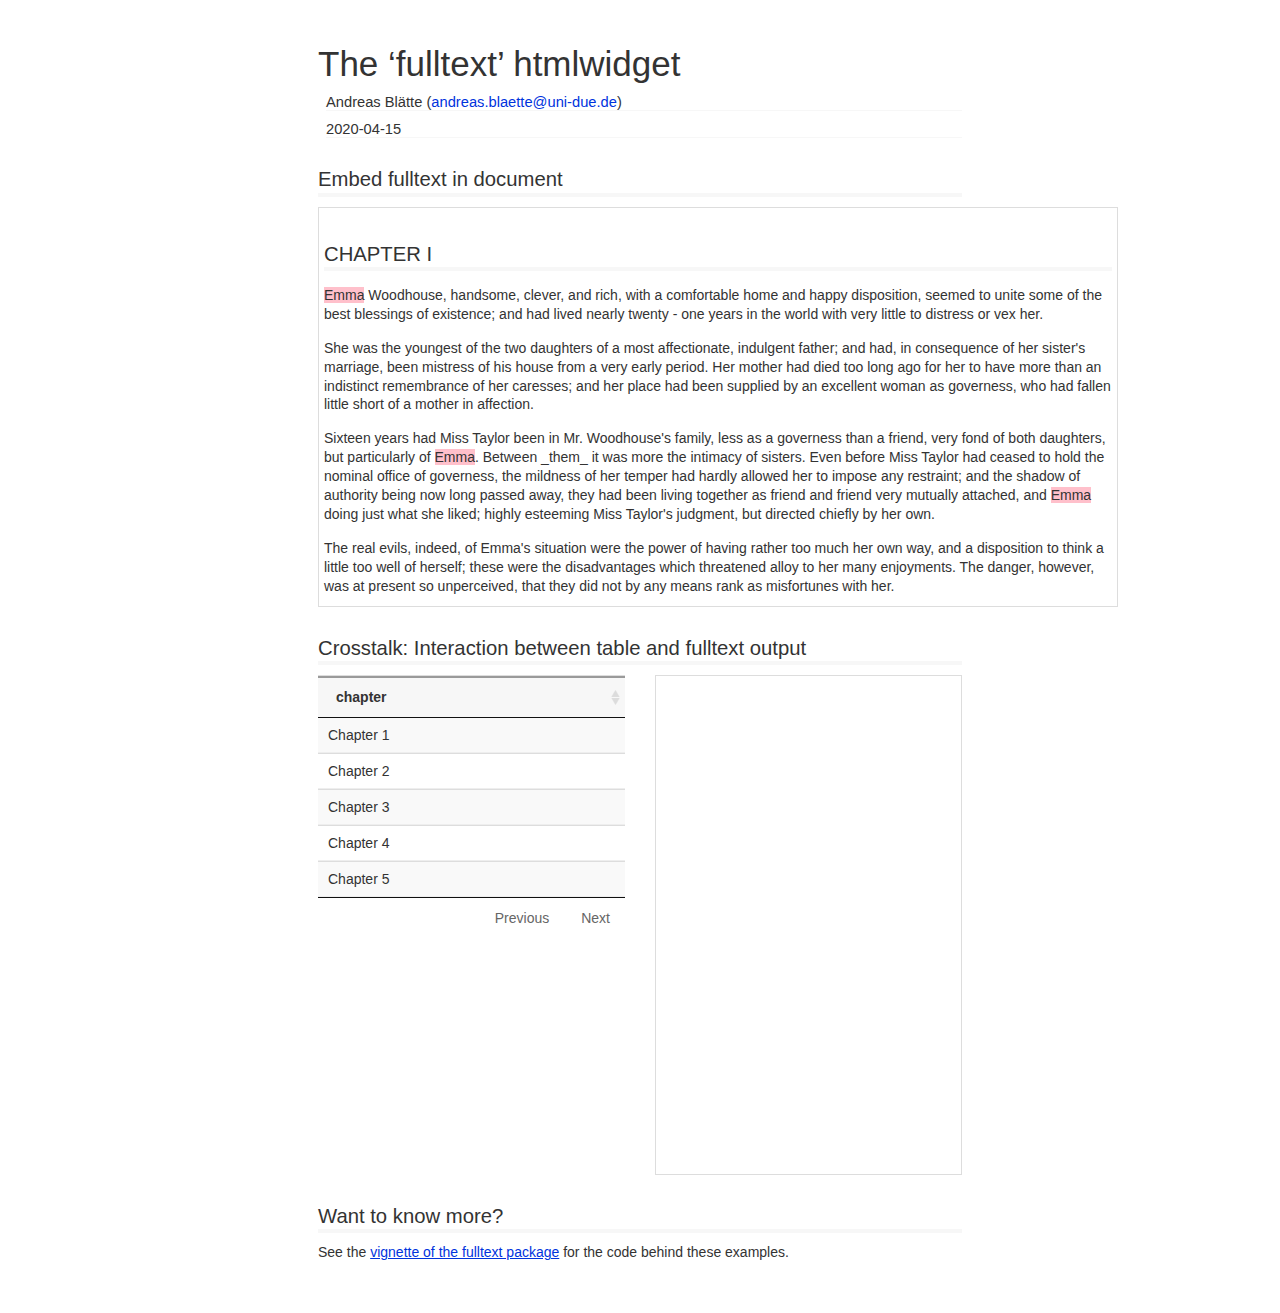
==== commit 5b925316: "examples checked" ====
--- a/gallery/fulltext_doc.html
+++ b/gallery/fulltext_doc.html
@@ -2996,20 +2996,20 @@
 
 <div id="embed-fulltext-in-document" class="section level2">
 <h2>Embed fulltext in document</h2>
-<div id="htmlwidget-782ca4029b6955c006e9" style="width:800px;height:400px;" class="fulltext html-widget"></div>
-<script type="application/json" data-for="htmlwidget-782ca4029b6955c006e9">{"x":{"data":{"token":["CHAPTER","I","Emma","Woodhouse",",","handsome",",","clever",",","and","rich",",","with","a","comfortable","home","and","happy","disposition",",","seemed","to","unite","some","of","the","best","blessings","of","existence",";","and","had","lived","nearly","twenty","-","one","years","in","the","world","with","very","little","to","distress","or","vex","her",".","She","was","the","youngest","of","the","two","daughters","of","a","most","affectionate",",","indulgent","father",";","and","had",",","in","consequence","of","her","sister's","marriage",",","been","mistress","of","his","house","from","a","very","early","period",".","Her","mother","had","died","too","long","ago","for","her","to","have","more","than","an","indistinct","remembrance","of","her","caresses",";","and","her","place","had","been","supplied","by","an","excellent","woman","as","governess",",","who","had","fallen","little","short","of","a","mother","in","affection",".","Sixteen","years","had","Miss","Taylor","been","in","Mr",".","Woodhouse's","family",",","less","as","a","governess","than","a","friend",",","very","fond","of","both","daughters",",","but","particularly","of","Emma",".","Between","_them_","it","was","more","the","intimacy","of","sisters",".","Even","before","Miss","Taylor","had","ceased","to","hold","the","nominal","office","of","governess",",","the","mildness","of","her","temper","had","hardly","allowed","her","to","impose","any","restraint",";","and","the","shadow","of","authority","being","now","long","passed","away",",","they","had","been","living","together","as","friend","and","friend","very","mutually","attached",",","and","Emma","doing","just","what","she","liked",";","highly","esteeming","Miss","Taylor's","judgment",",","but","directed","chiefly","by","her","own",".","The","real","evils",",","indeed",",","of","Emma's","situation","were","the","power","of","having","rather","too","much","her","own","way",",","and","a","disposition","to","think","a","little","too","well","of","herself",";","these","were","the","disadvantages","which","threatened","alloy","to","her","many","enjoyments",".","The","danger",",","however",",","was","at","present","so","unperceived",",","that","they","did","not","by","any","means","rank","as","misfortunes","with","her",".","Sorrow","came","-","-","a","gentle","sorrow","-","-","but","not","at","all","in","the","shape","of","any","disagreeable","consciousness",".","-","-","Miss","Taylor","married",".","It","was","Miss","Taylor's","loss","which","first","brought","grief",".","It","was","on","the","wedding","-","day","of","this","beloved","friend","that","Emma","first","sat","in","mournful","thought","of","any","continuance",".","The","wedding","over",",","and","the","bride","-","people","gone",",","her","father","and","herself","were","left","to","dine","together",",","with","no","prospect","of","a","third","to","cheer","a","long","evening",".","Her","father","composed","himself","to","sleep","after","dinner",",","as","usual",",","and","she","had","then","only","to","sit","and","think","of","what","she","had","lost",".","The","event","had","every","promise","of","happiness","for","her","friend",".","Mr",".","Weston","was","a","man","of","unexceptionable","character",",","easy","fortune",",","suitable","age",",","and","pleasant","manners",";","and","there","was","some","satisfaction","in","considering","with","what","self","-","denying",",","generous","friendship","she","had","always","wished","and","promoted","the","match",";","but","it","was","a","black","morning's","work","for","her",".","The","want","of","Miss","Taylor","would","be","felt","every","hour","of","every","day",".","She","recalled","her","past","kindness","-","-","the","kindness",",","the","affection","of","sixteen","years","-","-","how","she","had","taught","and","how","she","had","played","with","her","from","five","years","old","-","-","how","she","had","devoted","all","her","powers","to","attach","and","amuse","her","in","health","-","-","and","how","nursed","her","through","the","various","illnesses","of","childhood",".","A","large","debt","of","gratitude","was","owing","here",";","but","the","intercourse","of","the","last","seven","years",",","the","equal","footing","and","perfect","unreserve","which","had","soon","followed","Isabella's","marriage",",","on","their","being","left","to","each","other",",","was","yet","a","dearer",",","tenderer","recollection",".","She","had","been","a","friend","and","companion","such","as","few","possessed",":","intelligent",",","well","-","informed",",","useful",",","gentle",",","knowing","all","the","ways","of","the","family",",","interested","in","all","its","concerns",",","and","peculiarly","interested","in","herself",",","in","every","pleasure",",","every","scheme","of","hers","-","-","one","to","whom","she","could","speak","every","thought","as","it","arose",",","and","who","had","such","an","affection","for","her","as","could","never","find","fault",".","How","was","she","to","bear","the","change","?","-","-","It","was","true","that","her","friend","was","going","only","half","a","mile","from","them",";","but","Emma","was","aware","that","great","must","be","the","difference","between","a","Mrs",".","Weston",",","only","half","a","mile","from","them",",","and","a","Miss","Taylor","in","the","house",";","and","with","all","her","advantages",",","natural","and","domestic",",","she","was","now","in","great","danger","of","suffering","from","intellectual","solitude",".","She","dearly","loved","her","father",",","but","he","was","no","companion","for","her",".","He","could","not","meet","her","in","conversation",",","rational","or","playful",".","The","evil","of","the","actual","disparity","in","their","ages","(","and","Mr",".","Woodhouse","had","not","married","early",")","was","much","increased","by","his","constitution","and","habits",";","for","having","been","a","valetudinarian","all","his","life",",","without","activity","of","mind","or","body",",","he","was","a","much","older","man","in","ways","than","in","years",";","and","though","everywhere","beloved","for","the","friendliness","of","his","heart","and","his","amiable","temper",",","his","talents","could","not","have","recommended","him","at","any","time",".","Her","sister",",","though","comparatively","but","little","removed","by","matrimony",",","being","settled","in","London",",","only","sixteen","miles","off",",","was","much","beyond","her","daily","reach",";","and","many","a","long","October","and","November","evening","must","be","struggled","through","at","Hartfield",",","before","Christmas","brought","the","next","visit","from","Isabella","and","her","husband",",","and","their","little","children",",","to","fill","the","house",",","and","give","her","pleasant","society","again",".","Highbury",",","the","large","and","populous","village",",","almost","amounting","to","a","town",",","to","which","Hartfield",",","in","spite","of","its","separate","lawn",",","and","shrubberies",",","and","name",",","did","really","belong",",","afforded","her","no","equals",".","The","Woodhouses","were","first","in","consequence","there",".","All","looked","up","to","them",".","She","had","many","acquaintance","in","the","place",",","for","her","father","was","universally","civil",",","but","not","one","among","them","who","could","be","accepted","in","lieu","of","Miss","Taylor","for","even","half","a","day",".","It","was","a","melancholy","change",";","and","Emma","could","not","but","sigh","over","it",",","and","wish","for","impossible","things",",","till","her","father","awoke",",","and","made","it","necessary","to","be","cheerful",".","His","spirits","required","support",".","He","was","a","nervous","man",",","easily","depressed",";","fond","of","every","body","that","he","was","used","to",",","and","hating","to","part","with","them",";","hating","change","of","every","kind",".","Matrimony",",","as","the","origin","of","change",",","was","always","disagreeable",";","and","he","was","by","no","means","yet","reconciled","to","his","own","daughter's","marrying",",","nor","could","ever","speak","of","her","but","with","compassion",",","though","it","had","been","entirely","a","match","of","affection",",","when","he","was","now","obliged","to","part","with","Miss","Taylor","too",";","and","from","his","habits","of","gentle","selfishness",",","and","of","being","never","able","to","suppose","that","other","people","could","feel","differently","from","himself",",","he","was","very","much","disposed","to","think","Miss","Taylor","had","done","as","sad","a","thing","for","herself","as","for","them",",","and","would","have","been","a","great","deal","happier","if","she","had","spent","all","the","rest","of","her","life","at","Hartfield",".","Emma","smiled","and","chatted","as","cheerfully","as","she","could",",","to","keep","him","from","such","thoughts",";","but","when","tea","came",",","it","was","impossible","for","him","not","to","say","exactly","as","he","had","said","at","dinner",",","\"","Poor","Miss","Taylor","!","-","-","I","wish","she","were","here","again",".","What","a","pity","it","is","that","Mr",".","Weston","ever","thought","of","her","!","\"","\"","I","cannot","agree","with","you",",","papa",";","you","know","I","cannot",".","Mr",".","Weston","is","such","a","good","-","humoured",",","pleasant",",","excellent","man",",","that","he","thoroughly","deserves","a","good","wife",";","-","-","and","you","would","not","have","had","Miss","Taylor","live","with","us","for","ever",",","and","bear","all","my","odd","humours",",","when","she","might","have","a","house","of","her","own","?","\"","\"","A","house","of","her","own","!","-","-","But","where","is","the","advantage","of","a","house","of","her","own","?","This","is","three","times","as","large",".","-","-","And","you","have","never","any","odd","humours",",","my","dear",".","\"","\"","How","often","we","shall","be","going","to","see","them",",","and","they","coming","to","see","us","!","-","-","We","shall","be","always","meeting","!","_We_","must","begin",";","we","must","go","and","pay","wedding","visit","very","soon",".","\"","\"","My","dear",",","how","am","I","to","get","so","far","?","Randalls","is","such","a","distance",".","I","could","not","walk","half","so","far",".","\"","\"","No",",","papa",",","nobody","thought","of","your","walking",".","We","must","go","in","the","carriage",",","to","be","sure",".","\"","\"","The","carriage","!","But","James","will","not","like","to","put","the","horses","to","for","such","a","little","way",";","-","-","and","where","are","the","poor","horses","to","be","while","we","are","paying","our","visit","?","\"","\"","They","are","to","be","put","into","Mr",".","Weston's","stable",",","papa",".","You","know","we","have","settled","all","that","already",".","We","talked","it","all","over","with","Mr",".","Weston","last","night",".","And","as","for","James",",","you","may","be","very","sure","he","will","always","like","going","to","Randalls",",","because","of","his","daughter's","being","housemaid","there",".","I","only","doubt","whether","he","will","ever","take","us","anywhere","else",".","That","was","your","doing",",","papa",".","You","got","Hannah","that","good","place",".","Nobody","thought","of","Hannah","till","you","mentioned","her","-","-","James","is","so","obliged","to","you","!","\"","\"","I","am","very","glad","I","did","think","of","her",".","It","was","very","lucky",",","for","I","would","not","have","had","poor","James","think","himself","slighted","upon","any","account",";","and","I","am","sure","she","will","make","a","very","good","servant",":","she","is","a","civil",",","pretty","-","spoken","girl",";","I","have","a","great","opinion","of","her",".","Whenever","I","see","her",",","she","always","curtseys","and","asks","me","how","I","do",",","in","a","very","pretty","manner",";","and","when","you","have","had","her","here","to","do","needlework",",","I","observe","she","always","turns","the","lock","of","the","door","the","right","way","and","never","bangs","it",".","I","am","sure","she","will","be","an","excellent","servant",";","and","it","will","be","a","great","comfort","to","poor","Miss","Taylor","to","have","somebody","about","her","that","she","is","used","to","see",".","Whenever","James","goes","over","to","see","his","daughter",",","you","know",",","she","will","be","hearing","of","us",".","He","will","be","able","to","tell","her","how","we","all","are",".","\"","Emma","spared","no","exertions","to","maintain","this","happier","flow","of","ideas",",","and","hoped",",","by","the","help","of","backgammon",",","to","get","her","father","tolerably","through","the","evening",",","and","be","attacked","by","no","regrets","but","her","own",".","The","backgammon","-","table","was","placed",";","but","a","visitor","immediately","afterwards","walked","in","and","made","it","unnecessary",".","Mr",".","Knightley",",","a","sensible","man","about","seven","or","eight","-","and","-","thirty",",","was","not","only","a","very","old","and","intimate","friend","of","the","family",",","but","particularly","connected","with","it",",","as","the","elder","brother","of","Isabella's","husband",".","He","lived","about","a","mile","from","Highbury",",","was","a","frequent","visitor",",","and","always","welcome",",","and","at","this","time","more","welcome","than","usual",",","as","coming","directly","from","their","mutual","connexions","in","London",".","He","had","returned","to","a","late","dinner",",","after","some","days","'","absence",",","and","now","walked","up","to","Hartfield","to","say","that","all","were","well","in","Brunswick","Square",".","It","was","a","happy","circumstance",",","and","animated","Mr",".","Woodhouse","for","some","time",".","Mr",".","Knightley","had","a","cheerful","manner",",","which","always","did","him","good",";","and","his","many","inquiries","after","\"","poor","Isabella","\"","and","her","children","were","answered","most","satisfactorily",".","When","this","was","over",",","Mr",".","Woodhouse","gratefully","observed",",","\"","It","is","very","kind","of","you",",","Mr",".","Knightley",",","to","come","out","at","this","late","hour","to","call","upon","us",".","I","am","afraid","you","must","have","had","a","shocking","walk",".","\"","\"","Not","at","all",",","sir",".","It","is","a","beautiful","moonlight","night",";","and","so","mild","that","I","must","draw","back","from","your","great","fire",".","\"","\"","But","you","must","have","found","it","very","damp","and","dirty",".","I","wish","you","may","not","catch","cold",".","\"","\"","Dirty",",","sir","!","Look","at","my","shoes",".","Not","a","speck","on","them",".","\"","\"","Well","!","that","is","quite","surprising",",","for","we","have","had","a","vast","deal","of","rain","here",".","It","rained","dreadfully","hard","for","half","an","hour","while","we","were","at","breakfast",".","I","wanted","them","to","put","off","the","wedding",".","\"","\"","By","the","bye","-","-","I","have","not","wished","you","joy",".","Being","pretty","well","aware","of","what","sort","of","joy","you","must","both","be","feeling",",","I","have","been","in","no","hurry","with","my","congratulations",";","but","I","hope","it","all","went","off","tolerably","well",".","How","did","you","all","behave","?","Who","cried","most","?","\"","\"","Ah","!","poor","Miss","Taylor","!","'","Tis","a","sad","business",".","\"","\"","Poor","Mr",".","and","Miss","Woodhouse",",","if","you","please",";","but","I","cannot","possibly","say","'","poor","Miss","Taylor",".","'","I","have","a","great","regard","for","you","and","Emma",";","but","when","it","comes","to","the","question","of","dependence","or","independence","!","-","-","At","any","rate",",","it","must","be","better","to","have","only","one","to","please","than","two",".","\"","\"","Especially","when","_one_","of","those","two","is","such","a","fanciful",",","troublesome","creature","!","\"","said","Emma","playfully",".","\"","That","is","what","you","have","in","your","head",",","I","know","-","-","and","what","you","would","certainly","say","if","my","father","were","not","by",".","\"","\"","I","believe","it","is","very","true",",","my","dear",",","indeed",",","\"","said","Mr",".","Woodhouse",",","with","a","sigh",".","\"","I","am","afraid","I","am","sometimes","very","fanciful","and","troublesome",".","\"","\"","My","dearest","papa","!","You","do","not","think","I","could","mean","_you_",",","or","suppose","Mr",".","Knightley","to","mean","_you_",".","What","a","horrible","idea","!","Oh","no","!","I","meant","only","myself",".","Mr",".","Knightley","loves","to","find","fault","with","me",",","you","know","-","-","in","a","joke","-","-","it","is","all","a","joke",".","We","always","say","what","we","like","to","one","another",".","\"","Mr",".","Knightley",",","in","fact",",","was","one","of","the","few","people","who","could","see","faults","in","Emma","Woodhouse",",","and","the","only","one","who","ever","told","her","of","them",":","and","though","this","was","not","particularly","agreeable","to","Emma","herself",",","she","knew","it","would","be","so","much","less","so","to","her","father",",","that","she","would","not","have","him","really","suspect","such","a","circumstance","as","her","not","being","thought","perfect","by","every","body",".","\"","Emma","knows","I","never","flatter","her",",","\"","said","Mr",".","Knightley",",","\"","but","I","meant","no","reflection","on","any","body",".","Miss","Taylor","has","been","used","to","have","two","persons","to","please",";","she","will","now","have","but","one",".","The","chances","are","that","she","must","be","a","gainer",".","\"","\"","Well",",","\"","said","Emma",",","willing","to","let","it","pass","-","-","\"","you","want","to","hear","about","the","wedding",";","and","I","shall","be","happy","to","tell","you",",","for","we","all","behaved","charmingly",".","Every","body","was","punctual",",","every","body","in","their","best","looks",":","not","a","tear",",","and","hardly","a","long","face","to","be","seen",".","Oh","no",";","we","all","felt","that","we","were","going","to","be","only","half","a","mile","apart",",","and","were","sure","of","meeting","every","day",".","\"","\"","Dear","Emma","bears","every","thing","so","well",",","\"","said","her","father",".","\"","But",",","Mr",".","Knightley",",","she","is","really","very","sorry","to","lose","poor","Miss","Taylor",",","and","I","am","sure","she","_will_","miss","her","more","than","she","thinks","for",".","\"","Emma","turned","away","her","head",",","divided","between","tears","and","smiles",".","\"","It","is","impossible","that","Emma","should","not","miss","such","a","companion",",","\"","said","Mr",".","Knightley",".","\"","We","should","not","like","her","so","well","as","we","do",",","sir",",","if","we","could","suppose","it",";","but","she","knows","how","much","the","marriage","is","to","Miss","Taylor's","advantage",";","she","knows","how","very","acceptable","it","must","be",",","at","Miss","Taylor's","time","of","life",",","to","be","settled","in","a","home","of","her","own",",","and","how","important","to","her","to","be","secure","of","a","comfortable","provision",",","and","therefore","cannot","allow","herself","to","feel","so","much","pain","as","pleasure",".","Every","friend","of","Miss","Taylor","must","be","glad","to","have","her","so","happily","married",".","\"","\"","And","you","have","forgotten","one","matter","of","joy","to","me",",","\"","said","Emma",",","\"","and","a","very","considerable","one","-","-","that","I","made","the","match","myself",".","I","made","the","match",",","you","know",",","four","years","ago",";","and","to","have","it","take","place",",","and","be","proved","in","the","right",",","when","so","many","people","said","Mr",".","Weston","would","never","marry","again",",","may","comfort","me","for","any","thing",".","\"","Mr",".","Knightley","shook","his","head","at","her",".","Her","father","fondly","replied",",","\"","Ah","!","my","dear",",","I","wish","you","would","not","make","matches","and","foretell","things",",","for","whatever","you","say","always","comes","to","pass",".","Pray","do","not","make","any","more","matches",".","\"","\"","I","promise","you","to","make","none","for","myself",",","papa",";","but","I","must",",","indeed",",","for","other","people",".","It","is","the","greatest","amusement","in","the","world","!","And","after","such","success",",","you","know","!","-","-","Every","body","said","that","Mr",".","Weston","would","never","marry","again",".","Oh","dear",",","no","!","Mr",".","Weston",",","who","had","been","a","widower","so","long",",","and","who","seemed","so","perfectly","comfortable","without","a","wife",",","so","constantly","occupied","either","in","his","business","in","town","or","among","his","friends","here",",","always","acceptable","wherever","he","went",",","always","cheerful","-","-","Mr",".","Weston","need","not","spend","a","single","evening","in","the","year","alone","if","he","did","not","like","it",".","Oh","no","!","Mr",".","Weston","certainly","would","never","marry","again",".","Some","people","even","talked","of","a","promise","to","his","wife","on","her","deathbed",",","and","others","of","the","son","and","the","uncle","not","letting","him",".","All","manner","of","solemn","nonsense","was","talked","on","the","subject",",","but","I","believed","none","of","it",".","\"","Ever","since","the","day","-","-","about","four","years","ago","-","-","that","Miss","Taylor","and","I","met","with","him","in","Broadway","Lane",",","when",",","because","it","began","to","drizzle",",","he","darted","away","with","so","much","gallantry",",","and","borrowed","two","umbrellas","for","us","from","Farmer","Mitchell's",",","I","made","up","my","mind","on","the","subject",".","I","planned","the","match","from","that","hour",";","and","when","such","success","has","blessed","me","in","this","instance",",","dear","papa",",","you","cannot","think","that","I","shall","leave","off","match","-","making",".","\"","\"","I","do","not","understand","what","you","mean","by","'","success",",","'","\"","said","Mr",".","Knightley",".","\"","Success","supposes","endeavour",".","Your","time","has","been","properly","and","delicately","spent",",","if","you","have","been","endeavouring","for","the","last","four","years","to","bring","about","this","marriage",".","A","worthy","employment","for","a","young","lady's","mind","!","But","if",",","which","I","rather","imagine",",","your","making","the","match",",","as","you","call","it",",","means","only","your","planning","it",",","your","saying","to","yourself","one","idle","day",",","'","I","think","it","would","be","a","very","good","thing","for","Miss","Taylor","if","Mr",".","Weston","were","to","marry","her",",","'","and","saying","it","again","to","yourself","every","now","and","then","afterwards",",","why","do","you","talk","of","success","?","Where","is","your","merit","?","What","are","you","proud","of","?","You","made","a","lucky","guess",";","and","_that_","is","all","that","can","be","said",".","\"","\"","And","have","you","never","known","the","pleasure","and","triumph","of","a","lucky","guess","?","-","-","I","pity","you",".","-","-","I","thought","you","cleverer","-","-","for",",","depend","upon","it","a","lucky","guess","is","never","merely","luck",".","There","is","always","some","talent","in","it",".","And","as","to","my","poor","word","'","success",",","'","which","you","quarrel","with",",","I","do","not","know","that","I","am","so","entirely","without","any","claim","to","it",".","You","have","drawn","two","pretty","pictures",";","but","I","think","there","may","be","a","third","-","-","a","something","between","the","do","-","nothing","and","the","do","-","all",".","If","I","had","not","promoted","Mr",".","Weston's","visits","here",",","and","given","many","little","encouragements",",","and","smoothed","many","little","matters",",","it","might","not","have","come","to","any","thing","after","all",".","I","think","you","must","know","Hartfield","enough","to","comprehend","that",".","\"","\"","A","straightforward",",","open","-","hearted","man","like","Weston",",","and","a","rational",",","unaffected","woman","like","Miss","Taylor",",","may","be","safely","left","to","manage","their","own","concerns",".","You","are","more","likely","to","have","done","harm","to","yourself",",","than","good","to","them",",","by","interference",".","\"","\"","Emma","never","thinks","of","herself",",","if","she","can","do","good","to","others",",","\"","rejoined","Mr",".","Woodhouse",",","understanding","but","in","part",".","\"","But",",","my","dear",",","pray","do","not","make","any","more","matches",";","they","are","silly","things",",","and","break","up","one's","family","circle","grievously",".","\"","\"","Only","one","more",",","papa",";","only","for","Mr",".","Elton",".","Poor","Mr",".","Elton","!","You","like","Mr",".","Elton",",","papa",",","-","-","I","must","look","about","for","a","wife","for","him",".","There","is","nobody","in","Highbury","who","deserves","him","-","-","and","he","has","been","here","a","whole","year",",","and","has","fitted","up","his","house","so","comfortably",",","that","it","would","be","a","shame","to","have","him","single","any","longer","-","-","and","I","thought","when","he","was","joining","their","hands","to","-","day",",","he","looked","so","very","much","as","if","he","would","like","to","have","the","same","kind","office","done","for","him","!","I","think","very","well","of","Mr",".","Elton",",","and","this","is","the","only","way","I","have","of","doing","him","a","service",".","\"","\"","Mr",".","Elton","is","a","very","pretty","young","man",",","to","be","sure",",","and","a","very","good","young","man",",","and","I","have","a","great","regard","for","him",".","But","if","you","want","to","shew","him","any","attention",",","my","dear",",","ask","him","to","come","and","dine","with","us","some","day",".","That","will","be","a","much","better","thing",".","I","dare","say","Mr",".","Knightley","will","be","so","kind","as","to","meet","him",".","\"","\"","With","a","great","deal","of","pleasure",",","sir",",","at","any","time",",","\"","said","Mr",".","Knightley",",","laughing",",","\"","and","I","agree","with","you","entirely",",","that","it","will","be","a","much","better","thing",".","Invite","him","to","dinner",",","Emma",",","and","help","him","to","the","best","of","the","fish","and","the","chicken",",","but","leave","him","to","chuse","his","own","wife",".","Depend","upon","it",",","a","man","of","six","or","seven","-","and","-","twenty","can","take","care","of","himself",".","\""],"tag_before":["<h2 style='display:block' name='Chapter 1'>"," ","<para style='display:block' name='Chapter 1'>"," ",""," ",""," ",""," "," ",""," "," "," "," "," "," "," ",""," "," "," "," "," "," "," "," "," "," ",""," "," "," "," "," "," "," "," "," "," "," "," "," "," "," "," "," "," "," ","","<para style='display:block' name='Chapter 1'>"," "," "," "," "," "," "," "," "," "," "," ",""," "," ",""," "," ",""," "," "," "," "," "," ",""," "," "," "," "," "," "," "," "," "," ",""," "," "," "," "," "," "," "," "," "," "," "," "," "," "," "," "," "," "," ",""," "," "," "," "," "," "," "," "," "," "," "," ",""," "," "," "," "," "," "," "," "," "," ","","<para style='display:block' name='Chapter 1'>"," "," "," "," "," "," "," ",""," "," ",""," "," "," "," "," "," "," ",""," "," "," "," "," ",""," "," "," "," ",""," "," "," "," "," "," "," "," "," ",""," "," "," "," "," "," "," "," "," "," "," "," "," ",""," "," "," "," "," "," "," "," "," "," "," "," "," ",""," "," "," "," "," "," "," "," "," "," ",""," "," "," "," "," "," "," "," "," "," "," "," ",""," "," "," "," "," "," "," ",""," "," "," "," "," ",""," "," "," "," "," "," ","","<para style='display:block' name='Chapter 1'>"," "," ",""," ",""," "," "," "," "," "," "," "," "," "," "," "," "," "," ",""," "," "," "," "," "," "," "," "," "," "," ",""," "," "," "," "," "," "," "," "," "," "," ",""," "," ",""," ",""," "," "," "," "," ",""," "," "," "," "," "," "," "," "," "," "," "," ","","<para style='display:block' name='Chapter 1'>"," "," "," "," "," "," "," "," "," "," "," "," "," "," "," "," "," "," "," ",""," "," "," "," "," ",""," "," "," "," "," "," "," "," "," ",""," "," "," "," "," "," "," "," "," "," "," "," "," "," "," "," "," "," "," "," "," ",""," "," "," ",""," "," "," "," "," "," ",""," "," "," "," "," "," "," "," "," ",""," "," "," "," "," "," "," "," "," "," "," ",""," "," "," "," "," "," "," "," ",""," "," ",""," "," "," "," "," "," "," "," "," "," "," "," "," "," ","","<para style='display:block' name='Chapter 1'>"," "," "," "," "," "," "," "," "," ",""," ",""," "," "," "," "," "," "," ",""," "," ",""," "," ",""," "," "," ",""," "," "," "," "," "," "," "," "," "," "," "," ",""," "," "," "," "," "," "," "," "," "," ",""," "," "," "," "," "," "," "," "," ",""," "," "," "," "," "," "," "," "," "," "," "," "," ",""," "," "," "," "," "," "," "," "," ",""," "," "," "," "," "," "," "," "," "," "," "," "," "," "," "," "," "," "," "," "," "," "," "," "," "," "," "," "," "," "," "," "," "," "," "," "," "," "," "," "," "," "," "," "," "," "," "," "," "," ",""," "," "," "," "," "," "," "," ",""," "," "," "," "," "," "," "," ",""," "," "," "," "," "," "," "," "," "," "," "," ",""," "," "," "," "," "," "," ",""," "," "," "," ",""," "," ",""," "," "," "," "," "," "," "," "," "," "," ",""," ",""," "," "," ",""," ",""," ",""," "," "," "," "," "," "," ",""," "," "," "," "," ",""," "," "," "," "," ",""," "," "," ",""," "," "," "," "," "," "," "," "," "," "," "," "," "," "," "," "," ",""," "," "," "," "," "," "," "," "," "," "," "," "," ","","<para style='display:block' name='Chapter 1'>"," "," "," "," "," "," ",""," "," "," "," "," "," "," "," "," "," "," "," "," "," "," "," ",""," "," "," "," "," "," "," "," "," "," "," "," "," ",""," ",""," "," "," "," "," "," ",""," "," "," "," "," "," "," ",""," "," "," "," "," ",""," "," "," ",""," "," "," "," "," "," "," "," "," "," "," ",""," "," "," "," "," ",""," "," "," "," "," "," "," ",""," "," "," "," "," "," "," ",""," "," "," ","","<para style='display:block' name='Chapter 1'>"," "," "," "," "," "," "," "," ",""," "," ",""," "," "," "," "," ",""," "," "," "," "," "," "," "," ",""," "," "," "," "," "," "," "," ",""," "," "," "," "," "," ",""," "," "," "," "," "," "," "," "," "," "," ",""," "," "," "," "," "," "," "," "," "," "," "," "," "," ",""," "," "," "," "," "," "," "," "," "," ","","<para style='display:block' name='Chapter 1'>"," ",""," "," "," "," "," "," "," ",""," "," "," "," ",""," "," "," "," ",""," "," "," "," "," "," ",""," "," "," "," "," "," "," "," "," "," "," "," "," "," ",""," "," "," "," "," "," "," "," "," "," "," ",""," "," "," "," ",""," "," "," "," ",""," "," "," "," "," "," ","","<para style='display:block' name='Chapter 1'>",""," "," "," "," "," ",""," "," "," "," "," ",""," "," "," ",""," "," "," "," "," "," ",""," "," ",""," "," ",""," "," "," ",""," "," "," "," ",""," "," "," "," "," "," "," ",""," "," "," "," "," ",""," "," "," "," "," "," "," ",""," "," "," "," "," "," ",""," "," "," "," "," "," "," "," "," "," "," "," "," "," "," "," "," "," "," ",""," "," "," "," "," ",""," "," "," "," "," "," "," "," ",""," "," "," "," "," ",""," "," "," "," ",""," "," "," "," "," "," "," ",""," "," "," "," ",""," "," "," "," "," ",""," "," ",""," "," "," "," "," "," "," "," "," ",""," "," "," "," "," "," ",""," "," "," "," "," ",""," ",""," "," "," "," "," ",""," "," "," ",""," "," "," "," "," "," "," "," "," "," "," "," "," ",""," "," "," "," "," "," "," "," "," ",""," "," "," "," "," "," "," "," "," ",""," "," "," "," "," "," "," "," "," "," "," ",""," "," "," "," "," "," "," ",""," "," "," "," "," "," "," "," "," "," "," "," "," "," "," ",""," "," "," "," "," "," "," "," "," "," "," "," "," "," "," "," "," "," "," "," ",""," "," "," "," "," "," "," "," "," "," "," "," "," "," "," "," "," "," "," "," ",""," "," "," "," "," "," "," "," "," ",""," "," "," "," "," "," ",""," "," "," "," ",""," "," "," "," "," "," "," "," "," "," "," "," "," "," "," ","","<para style='display:block' name='Chapter 1'>"," "," "," ",""," "," "," "," "," "," "," "," ",""," "," "," "," "," "," "," ",""," "," "," "," "," ",""," ","<para style='display:block' name='Chapter 1'>"," "," "," "," "," ",""," ",""," "," "," "," ",""," ",""," "," "," "," "," "," "," ",""," ",""," "," ",""," "," "," "," "," "," "," ",""," "," "," "," "," "," "," "," "," "," "," "," "," "," "," ",""," "," "," "," "," "," ",""," "," "," "," "," "," "," "," "," ",""," ","<para style='display:block' name='Chapter 1'>"," "," "," "," "," ",""," "," "," "," "," "," "," "," "," "," "," "," "," ",""," "," "," "," "," "," ",""," "," "," "," "," "," "," "," "," ",""," "," ",""," ","<para style='display:block' name='Chapter 1'>"," "," "," "," "," "," "," "," "," ",""," "," "," "," "," "," ",""," "," "," "," "," "," "," ",""," "," "," ",""," "," "," "," "," "," "," "," "," ",""," ","<para style='display:block' name='Chapter 1'>"," "," ",""," "," "," "," "," "," "," ",""," "," "," "," "," ",""," "," "," "," "," "," "," ",""," ","<para style='display:block' name='Chapter 1'>"," ",""," ",""," "," "," "," "," ",""," "," "," "," "," "," ",""," "," "," ",""," ","<para style='display:block' name='Chapter 1'>"," "," ",""," "," "," "," "," "," "," "," "," "," "," "," "," "," "," ",""," "," "," "," "," "," "," "," "," "," "," "," "," "," "," "," ",""," ","<para style='display:block' name='Chapter 1'>"," "," "," "," "," "," "," ",""," "," ",""," ",""," "," "," "," "," "," "," "," ",""," "," "," "," "," "," "," ",""," "," "," ",""," "," "," "," ",""," "," "," "," "," "," "," "," "," "," "," "," ",""," "," "," "," "," "," "," ",""," "," "," "," "," "," "," "," "," "," "," ",""," "," "," "," ",""," ",""," "," "," "," "," "," ",""," "," "," "," "," "," "," "," "," "," "," "," "," "," "," "," ",""," ","<para style='display:block' name='Chapter 1'>"," "," "," "," "," "," "," "," "," ",""," "," "," "," ",""," "," "," "," "," "," "," "," "," "," "," "," "," "," ",""," "," "," "," "," "," "," "," "," "," "," ",""," "," "," "," ",""," "," "," "," ",""," "," "," "," "," "," "," ",""," "," "," "," ",""," "," "," "," "," "," "," "," "," ",""," "," "," "," "," ",""," "," "," "," "," "," "," "," "," "," ",""," "," "," "," "," "," "," "," "," "," "," "," "," "," "," "," "," ",""," "," "," "," "," "," "," "," "," ",""," "," "," "," "," "," "," "," "," "," "," "," "," "," "," "," "," "," "," "," "," "," ",""," "," "," "," "," "," "," "," ",""," "," ",""," "," "," "," "," "," ",""," "," "," "," "," "," "," "," "," "," "," ",""," ","<para style='display:block' name='Chapter 1'>"," "," "," "," "," "," "," "," "," "," ",""," "," ",""," "," "," "," "," ",""," "," "," "," "," "," "," "," ",""," "," "," "," "," "," "," "," "," ",""," "," "," "," "," "," ",""," "," "," "," "," "," "," "," "," "," "," ","","<para style='display:block' name='Chapter 1'>",""," ",""," "," "," "," "," "," "," "," "," "," "," ",""," "," "," "," "," "," "," "," "," "," "," "," ",""," "," "," "," "," ",""," "," "," "," "," "," "," ",""," "," "," "," "," "," "," ",""," "," "," "," ",""," "," "," ",""," "," "," "," "," "," "," "," ",""," "," "," "," "," "," "," "," "," ",""," "," "," "," "," "," "," ",""," "," "," "," "," ",""," "," "," "," "," "," "," "," "," "," "," "," "," "," "," ",""," "," "," "," "," ",""," "," "," ",""," "," "," "," ",""," ",""," "," "," "," "," ",""," "," "," "," "," ",""," "," "," "," "," "," "," "," "," "," "," "," "," "," "," "," ",""," "," "," "," ",""," ",""," "," "," ",""," "," "," "," "," "," "," ",""," ",""," ",""," "," "," "," "," "," "," "," "," "," "," ",""," "," "," "," "," "," "," "," "," "," ",""," ","<para style='display:block' name='Chapter 1'>"," "," "," ",""," ",""," "," "," "," "," "," ",""," "," "," "," "," "," "," "," "," "," "," "," ",""," ","<para style='display:block' name='Chapter 1'>"," "," "," "," "," "," "," "," "," "," ",""," "," "," "," "," "," "," ",""," ","<para style='display:block' name='Chapter 1'>"," ",""," ",""," "," "," "," ",""," "," "," "," "," ",""," ","<para style='display:block' name='Chapter 1'>"," ",""," "," "," "," ",""," "," "," "," "," "," "," "," "," "," ",""," "," "," "," "," "," "," "," "," "," "," "," "," ",""," "," "," "," "," "," "," "," ",""," ","<para style='display:block' name='Chapter 1'>"," "," "," "," "," "," "," "," "," "," "," ",""," "," "," "," "," "," "," "," "," "," "," "," "," "," ",""," "," "," "," "," "," "," "," "," ",""," "," "," "," "," "," "," "," "," ",""," "," "," "," "," ",""," "," "," ",""," ","<para style='display:block' name='Chapter 1'>"," ",""," "," "," ",""," "," "," "," "," ",""," ","<para style='display:block' name='Chapter 1'>"," "," ",""," "," "," ",""," "," "," ",""," "," "," "," "," "," "," "," "," ",""," "," "," "," "," "," "," "," "," "," ",""," "," "," "," "," "," "," "," "," "," "," ",""," "," "," "," "," ",""," "," "," "," "," "," "," "," "," "," "," "," ",""," ","<para style='display:block' name='Chapter 1'>"," "," "," "," "," "," "," "," "," "," ",""," "," ",""," "," "," "," ",""," "," "," "," "," "," "," "," "," ",""," "," "," "," "," "," "," "," "," "," "," "," "," "," "," "," ",""," ","<para style='display:block' name='Chapter 1'>"," "," "," "," "," "," ",""," "," ",""," ",""," "," "," ",""," ",""," "," "," ",""," "," "," "," "," "," "," "," "," "," "," ",""," ","<para style='display:block' name='Chapter 1'>"," "," "," ",""," "," "," "," "," "," "," "," ",""," "," "," ",""," "," "," "," ",""," "," "," "," ",""," "," ",""," "," "," "," ",""," ",""," "," "," "," "," "," "," ",""," "," "," "," "," "," "," "," "," "," "," "," "," "," ",""," "," "," "," "," "," "," "," "," ",""," ","<para style='display:block' name='Chapter 1'>",""," ",""," "," ",""," "," "," "," "," "," "," "," "," "," "," "," "," ",""," "," "," "," "," "," "," "," "," "," ",""," "," "," "," "," "," "," "," "," "," ",""," "," "," "," "," "," "," "," "," "," "," "," ",""," "," "," "," "," "," "," "," "," "," "," "," "," "," "," "," "," "," "," "," ","","<para style='display:block' name='Chapter 1'>"," "," "," "," "," "," ",""," "," "," ",""," ",""," "," "," "," "," "," "," "," "," ",""," "," "," "," "," "," "," "," "," "," "," ",""," "," "," "," "," "," ",""," "," "," "," "," "," "," "," "," ",""," ","<para style='display:block' name='Chapter 1'>"," ",""," "," "," ",""," "," "," "," "," "," "," "," "," "," "," "," "," "," "," ",""," "," "," "," "," "," "," "," ",""," "," "," "," "," ",""," "," "," "," ",""," "," "," "," "," "," ",""," "," "," ",""," "," "," "," "," "," "," "," ",""," "," ",""," "," "," "," "," "," "," "," "," "," "," "," "," "," ",""," "," "," "," "," "," "," ",""," ","<para style='display:block' name='Chapter 1'>"," "," "," "," "," "," "," ",""," "," "," "," ",""," "," ",""," ",""," ",""," "," "," "," "," "," "," "," "," "," ",""," "," "," "," "," "," "," "," "," "," "," "," "," ",""," ","<para style='display:block' name='Chapter 1'>"," "," "," "," ",""," "," "," "," "," ",""," "," "," "," "," "," "," "," "," "," "," "," ",""," "," "," ",""," ",""," "," "," "," "," "," "," "," "," "," "," ",""," ",""," "," "," "," "," ",""," "," "," "," "," "," "," "," "," "," "," "," ",""," "," "," "," "," "," "," "," ",""," "," "," "," "," "," ",""," "," "," "," "," "," "," "," "," ",""," "," "," "," "," "," "," "," "," "," "," "," ",""," "," "," "," "," "," "," "," "," "," "," "," ",""," "," "," "," "," "," "," "," "," "," "," "," "," "," ",""," ","<para style='display:block' name='Chapter 1'>"," "," "," "," "," "," "," "," "," "," ",""," "," "," ",""," "," "," "," "," "," "," "," "," "," "," "," "," "," ",""," "," "," "," ",""," "," ",""," "," "," ",""," "," "," "," "," "," ",""," "," "," "," "," "," ",""," "," "," "," "," "," ",""," "," "," "," "," ",""," "," "," "," "," "," ",""," ","<para style='display:block' name='Chapter 1'>",""," "," "," "," "," "," ",""," "," "," "," ",""," "," ",""," "," ",""," "," "," "," "," "," "," "," "," "," ",""," "," "," "," "," "," "," "," ",""," "," "," "," "," "," "," ",""," ","<para style='display:block' name='Chapter 1'>"," "," "," "," "," "," "," "," ",""," ",""," "," "," ",""," ",""," "," "," ",""," "," "," "," "," "," "," "," ",""," "," "," "," ",""," "," ",""," "," "," "," "," "," "," ",""," "," "," "," "," ",""," "," ",""," ",""," ",""," ",""," "," "," "," "," "," "," ",""," "," "," "," "," "," "," "," "," ",""," "," "," "," "," "," "," "," "," "," "," "," "," "," ",""," "," "," "," "," ",""," "," "," "," "," ",""," "," "," "," "," "," "," "," "," "," "," "," "," "," "," "," "," ",""," "," ",""," ",""," "," "," "," "," "," ",""," "," "," "," "," "," "," "," "," "," "," "," "," ",""," "," "," "," "," "," "," "," "," "," "," ",""," "," "," "," "," "," "," "," "," "," ",""," "," "," "," "," "," ","","<para style='display:block' name='Chapter 1'>"," "," "," "," "," "," "," "," "," "," "," "," "," "," "," "," "," "," "," "," "," "," "," ",""," ",""," "," "," "," "," ",""," "," "," "," "," "," "," ",""," "," "," "," "," "," "," "," "," ",""," "," "," "," "," "," "," "," ",""," "," "," "," "," "," "," ",""," "," "," "," "," "," "," "," "," "," ",""," "," ",""," "," "," "," "," "," "," "," "," "," "," ",""," ","<para style='display:block' name='Chapter 1'>"," "," "," "," "," "," "," "," "," "," ",""," "," "," "," ",""," ",""," "," "," "," ",""," "," "," "," "," "," "," "," ",""," "," "," "," "," "," "," "," "," "," "," "," "," "," "," ",""," "," "," "," "," "," "," "," ",""," "," ",""," "," "," "," ",""," "," "," "," ",""," "," "," "," ",""," "," "," "," "," ",""," "," "," "," "," "," "," ",""," "," "," "," "," "," "," "," "," "," "," "," "," "," "," ",""," "," "," "," "," ",""," "," "," "," "," "," "," "," "," "," "," "," ",""," "," "," "," "," "," ",""," "," "," "," ",""," "," "," "," "," ",""," "," "," "," "," ",""," "," "," "," "," "," "," "," ",""," ","<para style='display:block' name='Chapter 1'>"," "," "," "," "," "," "," "," "," "," "," "," "," ",""," "," "," "," "," ",""," "," "," "," "," "," "," "," "," ",""," "," "," "," "," "," "," "," "," "," ",""," "," "," "," "," "," "," ",""," "," "," "," "," "," "," "," ",""," "," "," "," "," ",""," "," "," "," "," "," "," "," "," "," "," "," "," "," ",""," "," "," "," "," "," ",""," "," "," "," "," "," "," "," "," "," "," "," "," "," "," "," "," "," "," "," "," "," ",""," "," "," "," "," "," ",""," "," "," ",""," "," "," "," "," ",""," "," "," "," "," ",""," "," "," "," "," "," "," "," "," "," ",""," "," "," "," "," "," "," "," "," "," ",""," ","<para style='display:block' name='Chapter 1'>"," "," ",""," "," "," "," "," "," ",""," "," "," ",""," "," "," "," "," ",""," "," "," "," "," "," "," "," "," ",""," "," "," "," "," "," "," "," "," "," ",""," "," "," "," ",""," "," ",""," ","<para style='display:block' name='Chapter 1'>"," "," "," "," "," ",""," "," "," "," "," "," "," ",""," "," "," ",""," ",""," "," "," "," ",""," "," ",""," "," ",""," "," "," "," "," "," "," ",""," "," "," "," ",""," "," "," "," "," "," "," ",""," ","<para style='display:block' name='Chapter 1'>"," "," "," ",""," ",""," "," "," ",""," ",""," "," ",""," ",""," "," "," ",""," ",""," ",""," "," "," "," "," "," "," "," "," "," "," ",""," "," "," "," "," "," "," "," "," "," "," "," "," "," "," "," "," "," ",""," "," "," "," "," "," "," "," ",""," "," "," "," "," "," "," "," "," "," "," "," "," "," "," "," "," "," "," "," "," "," "," "," "," "," ",""," "," "," "," "," "," "," "," "," "," "," "," "," "," "," "," "," "," "," ",""," "," "," "," "," "," ",""," ",""," "," "," "," "," "," "," "," "," "," "," "," "," ",""," ","<para style='display:block' name='Chapter 1'>"," ",""," "," "," "," "," "," "," ",""," "," "," ",""," "," "," "," "," "," ",""," "," "," "," "," "," "," "," ",""," "," "," "," "," "," "," "," "," ",""," "," ",""," "," "," "," "," "," "," "," "," "," ",""," "," "," "," "," "," "," ",""," "," "," "," ",""," "," "," "," "," "," "," "," "," ",""," ","<para style='display:block' name='Chapter 1'>"," "," "," "," "," "," ",""," ",""," "," "," ",""," "," "," ",""," ",""," ",""," "," "," "," "," "," "," ",""," "," "," "," "," "," "," "," ",""," "," "," "," ",""," ",""," "," "," "," "," "," "," "," "," "," "," "," ",""," "," "," "," "," "," "," "," ",""," "," "," ",""," "," "," "," "," "," "," "," "," "," "," "," "," "," "," ",""," "],"tag_after":["","<\/h2>","","","","","","","","","","","","","","","","","","","","","","","","","","","","","","","","","","","","","","","","","","","","","","","","","<\/para>","","","","","","","","","","","","","","","","","","","","","","","","","","","","","","","","","","","","","","","","","","","","","","","","","","","","","","","","","","","","","","","","","","","","","","","","","","","","","","","","","<\/para>","","","","","","","","","","","","","","","","","","","","","","","","","","","","","","","","","","","","","","","","","","","","","","","","","","","","","","","","","","","","","","","","","","","","","","","","","","","","","","","","","","","","","","","","","","","","","","","","","","","","","","","","","","","","","","","","","","<\/para>","","","","","","","","","","","","","","","","","","","","","","","","","","","","","","","","","","","","","","","","","","","","","","","","","","","","","","","","","","","","","","","","","","","","","<\/para>","","","","","","","","","","","","","","","","","","","","","","","","","","","","","","","","","","","","","","","","","","","","","","","","","","","","","","","","","","","","","","","","","","","","","","","","","","","","","","","","","","","","","","","","","","","","","","","","","","","","","","","","","","","","","","","","","","","","","","","<\/para>","","","","","","","","","","","","","","","","","","","","","","","","","","","","","","","","","","","","","","","","","","","","","","","","","","","","","","","","","","","","","","","","","","","","","","","","","","","","","","","","","","","","","","","","","","","","","","","","","","","","","","","","","","","","","","","","","","","","","","","","","","","","","","","","","","","","","","","","","","","","","","","","","","","","","","","","","","","","","","","","","","","","","","","","","","","","","","","","","","","","","","","","","","","","","","","","","","","","","","","","","","","","","","","","","","","","","","","","","","","","","","","","","","","","","","","","","","","","","","","","","","","","","","","","","","","","","","","","","","","","","","","","","<\/para>","","","","","","","","","","","","","","","","","","","","","","","","","","","","","","","","","","","","","","","","","","","","","","","","","","","","","","","","","","","","","","","","","","","","","","","","","","","","","","","","","","","","","","","","","","","","","","","","","","","","","","","","<\/para>","","","","","","","","","","","","","","","","","","","","","","","","","","","","","","","","","","","","","","","","","","","","","","","","","","","","","","","","","","","","","","","","","","","","","","","","","","","","","","","","","","<\/para>","","","","","","","","","","","","","","","","","","","","","","","","","","","","","","","","","","","","","","","","","","","","","","","","","","","","","","","","","","","","","","","","","","","","","","","","<\/para>","","","","","","","","","","","","","","","","","","","","","","","","","","","","","","","","","","","","","","","","","","","","","","","","","","","","","","","","","","","","","","","","","","","","","","","","","","","","","","","","","","","","","","","","","","","","","","","","","","","","","","","","","","","","","","","","","","","","","","","","","","","","","","","","","","","","","","","","","","","","","","","","","","","","","","","","","","","","","","","","","","","","","","","","","","","","","","","","","","","","","","","","","","","","","","","","","","","","","","","","","","","","","","","","","","","","","","","","","","","","","","","","","","","","","","","","","","","","","","","","","","","","","","","","","","","","","","","","","","","","","","","","","","","","","","","","","","","","","","","","","","","","","","","","","","","","","","","","","","","","","","","","","","","","","","","","","","","","","","","","","","<\/para>","","","","","","","","","","","","","","","","","","","","","","","","","","","","","<\/para>","","","","","","","","","","","","","","","","","","","","","","","","","","","","","","","","","","","","","","","","","","","","","","","","","","","","","","","","","","","","","","","","","","","","","","","<\/para>","","","","","","","","","","","","","","","","","","","","","","","","","","","","","","","","","","","","","","","","","","<\/para>","","","","","","","","","","","","","","","","","","","","","","","","","","","","","","","","","","","","","","","","","<\/para>","","","","","","","","","","","","","","","","","","","","","","","","","","","<\/para>","","","","","","","","","","","","","","","","","","","","","","","<\/para>","","","","","","","","","","","","","","","","","","","","","","","","","","","","","","","","","","","","","","<\/para>","","","","","","","","","","","","","","","","","","","","","","","","","","","","","","","","","","","","","","","","","","","","","","","","","","","","","","","","","","","","","","","","","","","","","","","","","","","","","","","","","","","","","","","","","","","","","","","","","","","","","","","","","<\/para>","","","","","","","","","","","","","","","","","","","","","","","","","","","","","","","","","","","","","","","","","","","","","","","","","","","","","","","","","","","","","","","","","","","","","","","","","","","","","","","","","","","","","","","","","","","","","","","","","","","","","","","","","","","","","","","","","","","","","","","","","","","","","","","","","","","","","","","","","","","","","","","","","","","","","","","","","","","","","","","","","","","","","","","","","","","","","","","","<\/para>","","","","","","","","","","","","","","","","","","","","","","","","","","","","","","","","","","","","","","","","","","","","","","","","","","","","","","","","","","","<\/para>","","","","","","","","","","","","","","","","","","","","","","","","","","","","","","","","","","","","","","","","","","","","","","","","","","","","","","","","","","","","","","","","","","","","","","","","","","","","","","","","","","","","","","","","","","","","","","","","","","","","","","","","","","","","","","","","","","","","","","","","","","","","","","","","","","","","","","","","","","","","","","","","","","","","","","","","","","","","","","","","","","","","","","","","","","","","","","","","","","","","","","","","","","","","","","","","","","","","","","","","","","<\/para>","","","","","","","","","","","","","","","","","","","","","","","","","","","","<\/para>","","","","","","","","","","","","","","","","","","","","","<\/para>","","","","","","","","","","","","","","","","","<\/para>","","","","","","","","","","","","","","","","","","","","","","","","","","","","","","","","","","","","","","","","","","","<\/para>","","","","","","","","","","","","","","","","","","","","","","","","","","","","","","","","","","","","","","","","","","","","","","","","","","","","","","","","","","","<\/para>","","","","","","","","","","","","","","<\/para>","","","","","","","","","","","","","","","","","","","","","","","","","","","","","","","","","","","","","","","","","","","","","","","","","","","","","","","","","","","","","","","","","<\/para>","","","","","","","","","","","","","","","","","","","","","","","","","","","","","","","","","","","","","","","","","","","","","","","","<\/para>","","","","","","","","","","","","","","","","","","","","","","","","","","","","","","","","","","","","<\/para>","","","","","","","","","","","","","","","","","","","","","","","","","","","","","","","","","","","","","","","","","","","","","","","","","","","","","","","","","","","","","","","","","","","","","","","","<\/para>","","","","","","","","","","","","","","","","","","","","","","","","","","","","","","","","","","","","","","","","","","","","","","","","","","","","","","","","","","","","","","","","","","","","","","","","","","","","","<\/para>","","","","","","","","","","","","","","","","","","","","","","","","","","","","","","","","","","","","","","","","","","","","","","","","","","","","","","<\/para>","","","","","","","","","","","","","","","","","","","","","","","","","","","","","","","","","","","","","","","","","","","","","","","","","","","","","","","","","","","","","","","","","","","","","","","","","","","","","","","","","","","","","","","","","","<\/para>","","","","","","","","","","","","","","","","","","","","","","","","","","","","","","","","","","","","","","","","","","","","","","","<\/para>","","","","","","","","","","","","","","","","","","","","","","","","","","","","","","","","","","","","","","","","","","","","","","","","","","","","","","","","","","","","","","","","","","","","","","","","","","","","","","","","","","","","","","","","","","","","","","","","","","","","","","","","","","","","","","","","","","","","","","","","","","","","","","","","","","","","<\/para>","","","","","","","","","","","","","","","","","","","","","","","","","","","","","","","","","","","","","","","","","","","","","","","","","","","","","","","","","","","","","","","","","","","","","","","","","","","","","","<\/para>","","","","","","","","","","","","","","","","","","","","","","","","","","","","","","","","","","","","","","","","","","","","","","","","","<\/para>","","","","","","","","","","","","","","","","","","","","","","","","","","","","","","","","","","","","","","","","","","","","","","","","","","","","","","","","","","","","","","","","","","","","","","","","","","","","","","","","","","","","","","","","","","","","","","","","","","","","","","","","","","","","","","","","","","","","","","","","","","","","","","","","","","","","","","","","","","","","","","","","","","","","","","","","","","","","","","","","","","","","","","","","","","","","","","","","","","","","","<\/para>","","","","","","","","","","","","","","","","","","","","","","","","","","","","","","","","","","","","","","","","","","","","","","","","","","","","","","","","","","","","","","","","","","","","","","","","","","","","","","","","","","","","","","","","","","","","","","","<\/para>","","","","","","","","","","","","","","","","","","","","","","","","","","","","","","","","","","","","","","","","","","","","","","","","","","","","","","","","","","","","","","","","","","","","","","","","","","","","","","","","","","","","","","","","","","","","","","","","","","","","","","","","","","","","","","","","","","","","","","","","","","","","","","","","","","","","","","","","","","","","","","","","","","","","","","","","","","","","","","","<\/para>","","","","","","","","","","","","","","","","","","","","","","","","","","","","","","","","","","","","","","","","","","","","","","","","","","","","","","","","","","","","","","","","","","","","","","","","","","","","","","","","","","","","","","","","","","","","","","","","","","","","","","","","","","","","","","","","","","","","","","","","","","","","","","","","","","","","","","","","","","","","","","","","","","","","","","","","","","","","<\/para>","","","","","","","","","","","","","","","","","","","","","","","","","","","","","","","","","","","","","","","","","","","","","","","","","","","<\/para>","","","","","","","","","","","","","","","","","","","","","","","","","","","","","","","","","","","","","","","","","","","","","","","","","","","","","","<\/para>","","","","","","","","","","","","","","","","","","","","","","","","","","","","","","","","","","","","","","","","","","","","","","","","","","","","","","","","","","","","","","","","","","","","","","","","","","","","","","","","","","","","","","","","","","","","","","","","","","","","","","","","","","","","","","","","","","","","","","","","","","","","","","","","","","","","","","","","","<\/para>","","","","","","","","","","","","","","","","","","","","","","","","","","","","","","","","","","","","","","","","","","","","","","","","","","","","","","","","","","","","","","","","","","","","","","","","","","","","","","","<\/para>","","","","","","","","","","","","","","","","","","","","","","","","","","","","","","","","","","","","","","","","","","","","","","","","","","","","","","","","","","","","","","","","","","","","","","","","","","","","","","","","","","","","","","","","","<\/para>"]},"settings":{"dialog":false,"box":true,"crosstalk_key":null,"crosstalk_group":null,"codeSelection":null,"callbackFunction":null}},"evals":[],"jsHooks":[]}</script>
+<div id="htmlwidget-475657236ce216ea1a36" style="width:800px;height:400px;" class="fulltext html-widget"></div>
+<script type="application/json" data-for="htmlwidget-475657236ce216ea1a36">{"x":{"data":{"token":["CHAPTER","I","Emma","Woodhouse",",","handsome",",","clever",",","and","rich",",","with","a","comfortable","home","and","happy","disposition",",","seemed","to","unite","some","of","the","best","blessings","of","existence",";","and","had","lived","nearly","twenty","-","one","years","in","the","world","with","very","little","to","distress","or","vex","her",".","She","was","the","youngest","of","the","two","daughters","of","a","most","affectionate",",","indulgent","father",";","and","had",",","in","consequence","of","her","sister's","marriage",",","been","mistress","of","his","house","from","a","very","early","period",".","Her","mother","had","died","too","long","ago","for","her","to","have","more","than","an","indistinct","remembrance","of","her","caresses",";","and","her","place","had","been","supplied","by","an","excellent","woman","as","governess",",","who","had","fallen","little","short","of","a","mother","in","affection",".","Sixteen","years","had","Miss","Taylor","been","in","Mr",".","Woodhouse's","family",",","less","as","a","governess","than","a","friend",",","very","fond","of","both","daughters",",","but","particularly","of","Emma",".","Between","_them_","it","was","more","the","intimacy","of","sisters",".","Even","before","Miss","Taylor","had","ceased","to","hold","the","nominal","office","of","governess",",","the","mildness","of","her","temper","had","hardly","allowed","her","to","impose","any","restraint",";","and","the","shadow","of","authority","being","now","long","passed","away",",","they","had","been","living","together","as","friend","and","friend","very","mutually","attached",",","and","Emma","doing","just","what","she","liked",";","highly","esteeming","Miss","Taylor's","judgment",",","but","directed","chiefly","by","her","own",".","The","real","evils",",","indeed",",","of","Emma's","situation","were","the","power","of","having","rather","too","much","her","own","way",",","and","a","disposition","to","think","a","little","too","well","of","herself",";","these","were","the","disadvantages","which","threatened","alloy","to","her","many","enjoyments",".","The","danger",",","however",",","was","at","present","so","unperceived",",","that","they","did","not","by","any","means","rank","as","misfortunes","with","her",".","Sorrow","came","-","-","a","gentle","sorrow","-","-","but","not","at","all","in","the","shape","of","any","disagreeable","consciousness",".","-","-","Miss","Taylor","married",".","It","was","Miss","Taylor's","loss","which","first","brought","grief",".","It","was","on","the","wedding","-","day","of","this","beloved","friend","that","Emma","first","sat","in","mournful","thought","of","any","continuance",".","The","wedding","over",",","and","the","bride","-","people","gone",",","her","father","and","herself","were","left","to","dine","together",",","with","no","prospect","of","a","third","to","cheer","a","long","evening",".","Her","father","composed","himself","to","sleep","after","dinner",",","as","usual",",","and","she","had","then","only","to","sit","and","think","of","what","she","had","lost",".","The","event","had","every","promise","of","happiness","for","her","friend",".","Mr",".","Weston","was","a","man","of","unexceptionable","character",",","easy","fortune",",","suitable","age",",","and","pleasant","manners",";","and","there","was","some","satisfaction","in","considering","with","what","self","-","denying",",","generous","friendship","she","had","always","wished","and","promoted","the","match",";","but","it","was","a","black","morning's","work","for","her",".","The","want","of","Miss","Taylor","would","be","felt","every","hour","of","every","day",".","She","recalled","her","past","kindness","-","-","the","kindness",",","the","affection","of","sixteen","years","-","-","how","she","had","taught","and","how","she","had","played","with","her","from","five","years","old","-","-","how","she","had","devoted","all","her","powers","to","attach","and","amuse","her","in","health","-","-","and","how","nursed","her","through","the","various","illnesses","of","childhood",".","A","large","debt","of","gratitude","was","owing","here",";","but","the","intercourse","of","the","last","seven","years",",","the","equal","footing","and","perfect","unreserve","which","had","soon","followed","Isabella's","marriage",",","on","their","being","left","to","each","other",",","was","yet","a","dearer",",","tenderer","recollection",".","She","had","been","a","friend","and","companion","such","as","few","possessed",":","intelligent",",","well","-","informed",",","useful",",","gentle",",","knowing","all","the","ways","of","the","family",",","interested","in","all","its","concerns",",","and","peculiarly","interested","in","herself",",","in","every","pleasure",",","every","scheme","of","hers","-","-","one","to","whom","she","could","speak","every","thought","as","it","arose",",","and","who","had","such","an","affection","for","her","as","could","never","find","fault",".","How","was","she","to","bear","the","change","?","-","-","It","was","true","that","her","friend","was","going","only","half","a","mile","from","them",";","but","Emma","was","aware","that","great","must","be","the","difference","between","a","Mrs",".","Weston",",","only","half","a","mile","from","them",",","and","a","Miss","Taylor","in","the","house",";","and","with","all","her","advantages",",","natural","and","domestic",",","she","was","now","in","great","danger","of","suffering","from","intellectual","solitude",".","She","dearly","loved","her","father",",","but","he","was","no","companion","for","her",".","He","could","not","meet","her","in","conversation",",","rational","or","playful",".","The","evil","of","the","actual","disparity","in","their","ages","(","and","Mr",".","Woodhouse","had","not","married","early",")","was","much","increased","by","his","constitution","and","habits",";","for","having","been","a","valetudinarian","all","his","life",",","without","activity","of","mind","or","body",",","he","was","a","much","older","man","in","ways","than","in","years",";","and","though","everywhere","beloved","for","the","friendliness","of","his","heart","and","his","amiable","temper",",","his","talents","could","not","have","recommended","him","at","any","time",".","Her","sister",",","though","comparatively","but","little","removed","by","matrimony",",","being","settled","in","London",",","only","sixteen","miles","off",",","was","much","beyond","her","daily","reach",";","and","many","a","long","October","and","November","evening","must","be","struggled","through","at","Hartfield",",","before","Christmas","brought","the","next","visit","from","Isabella","and","her","husband",",","and","their","little","children",",","to","fill","the","house",",","and","give","her","pleasant","society","again",".","Highbury",",","the","large","and","populous","village",",","almost","amounting","to","a","town",",","to","which","Hartfield",",","in","spite","of","its","separate","lawn",",","and","shrubberies",",","and","name",",","did","really","belong",",","afforded","her","no","equals",".","The","Woodhouses","were","first","in","consequence","there",".","All","looked","up","to","them",".","She","had","many","acquaintance","in","the","place",",","for","her","father","was","universally","civil",",","but","not","one","among","them","who","could","be","accepted","in","lieu","of","Miss","Taylor","for","even","half","a","day",".","It","was","a","melancholy","change",";","and","Emma","could","not","but","sigh","over","it",",","and","wish","for","impossible","things",",","till","her","father","awoke",",","and","made","it","necessary","to","be","cheerful",".","His","spirits","required","support",".","He","was","a","nervous","man",",","easily","depressed",";","fond","of","every","body","that","he","was","used","to",",","and","hating","to","part","with","them",";","hating","change","of","every","kind",".","Matrimony",",","as","the","origin","of","change",",","was","always","disagreeable",";","and","he","was","by","no","means","yet","reconciled","to","his","own","daughter's","marrying",",","nor","could","ever","speak","of","her","but","with","compassion",",","though","it","had","been","entirely","a","match","of","affection",",","when","he","was","now","obliged","to","part","with","Miss","Taylor","too",";","and","from","his","habits","of","gentle","selfishness",",","and","of","being","never","able","to","suppose","that","other","people","could","feel","differently","from","himself",",","he","was","very","much","disposed","to","think","Miss","Taylor","had","done","as","sad","a","thing","for","herself","as","for","them",",","and","would","have","been","a","great","deal","happier","if","she","had","spent","all","the","rest","of","her","life","at","Hartfield",".","Emma","smiled","and","chatted","as","cheerfully","as","she","could",",","to","keep","him","from","such","thoughts",";","but","when","tea","came",",","it","was","impossible","for","him","not","to","say","exactly","as","he","had","said","at","dinner",",","\"","Poor","Miss","Taylor","!","-","-","I","wish","she","were","here","again",".","What","a","pity","it","is","that","Mr",".","Weston","ever","thought","of","her","!","\"","\"","I","cannot","agree","with","you",",","papa",";","you","know","I","cannot",".","Mr",".","Weston","is","such","a","good","-","humoured",",","pleasant",",","excellent","man",",","that","he","thoroughly","deserves","a","good","wife",";","-","-","and","you","would","not","have","had","Miss","Taylor","live","with","us","for","ever",",","and","bear","all","my","odd","humours",",","when","she","might","have","a","house","of","her","own","?","\"","\"","A","house","of","her","own","!","-","-","But","where","is","the","advantage","of","a","house","of","her","own","?","This","is","three","times","as","large",".","-","-","And","you","have","never","any","odd","humours",",","my","dear",".","\"","\"","How","often","we","shall","be","going","to","see","them",",","and","they","coming","to","see","us","!","-","-","We","shall","be","always","meeting","!","_We_","must","begin",";","we","must","go","and","pay","wedding","visit","very","soon",".","\"","\"","My","dear",",","how","am","I","to","get","so","far","?","Randalls","is","such","a","distance",".","I","could","not","walk","half","so","far",".","\"","\"","No",",","papa",",","nobody","thought","of","your","walking",".","We","must","go","in","the","carriage",",","to","be","sure",".","\"","\"","The","carriage","!","But","James","will","not","like","to","put","the","horses","to","for","such","a","little","way",";","-","-","and","where","are","the","poor","horses","to","be","while","we","are","paying","our","visit","?","\"","\"","They","are","to","be","put","into","Mr",".","Weston's","stable",",","papa",".","You","know","we","have","settled","all","that","already",".","We","talked","it","all","over","with","Mr",".","Weston","last","night",".","And","as","for","James",",","you","may","be","very","sure","he","will","always","like","going","to","Randalls",",","because","of","his","daughter's","being","housemaid","there",".","I","only","doubt","whether","he","will","ever","take","us","anywhere","else",".","That","was","your","doing",",","papa",".","You","got","Hannah","that","good","place",".","Nobody","thought","of","Hannah","till","you","mentioned","her","-","-","James","is","so","obliged","to","you","!","\"","\"","I","am","very","glad","I","did","think","of","her",".","It","was","very","lucky",",","for","I","would","not","have","had","poor","James","think","himself","slighted","upon","any","account",";","and","I","am","sure","she","will","make","a","very","good","servant",":","she","is","a","civil",",","pretty","-","spoken","girl",";","I","have","a","great","opinion","of","her",".","Whenever","I","see","her",",","she","always","curtseys","and","asks","me","how","I","do",",","in","a","very","pretty","manner",";","and","when","you","have","had","her","here","to","do","needlework",",","I","observe","she","always","turns","the","lock","of","the","door","the","right","way","and","never","bangs","it",".","I","am","sure","she","will","be","an","excellent","servant",";","and","it","will","be","a","great","comfort","to","poor","Miss","Taylor","to","have","somebody","about","her","that","she","is","used","to","see",".","Whenever","James","goes","over","to","see","his","daughter",",","you","know",",","she","will","be","hearing","of","us",".","He","will","be","able","to","tell","her","how","we","all","are",".","\"","Emma","spared","no","exertions","to","maintain","this","happier","flow","of","ideas",",","and","hoped",",","by","the","help","of","backgammon",",","to","get","her","father","tolerably","through","the","evening",",","and","be","attacked","by","no","regrets","but","her","own",".","The","backgammon","-","table","was","placed",";","but","a","visitor","immediately","afterwards","walked","in","and","made","it","unnecessary",".","Mr",".","Knightley",",","a","sensible","man","about","seven","or","eight","-","and","-","thirty",",","was","not","only","a","very","old","and","intimate","friend","of","the","family",",","but","particularly","connected","with","it",",","as","the","elder","brother","of","Isabella's","husband",".","He","lived","about","a","mile","from","Highbury",",","was","a","frequent","visitor",",","and","always","welcome",",","and","at","this","time","more","welcome","than","usual",",","as","coming","directly","from","their","mutual","connexions","in","London",".","He","had","returned","to","a","late","dinner",",","after","some","days","'","absence",",","and","now","walked","up","to","Hartfield","to","say","that","all","were","well","in","Brunswick","Square",".","It","was","a","happy","circumstance",",","and","animated","Mr",".","Woodhouse","for","some","time",".","Mr",".","Knightley","had","a","cheerful","manner",",","which","always","did","him","good",";","and","his","many","inquiries","after","\"","poor","Isabella","\"","and","her","children","were","answered","most","satisfactorily",".","When","this","was","over",",","Mr",".","Woodhouse","gratefully","observed",",","\"","It","is","very","kind","of","you",",","Mr",".","Knightley",",","to","come","out","at","this","late","hour","to","call","upon","us",".","I","am","afraid","you","must","have","had","a","shocking","walk",".","\"","\"","Not","at","all",",","sir",".","It","is","a","beautiful","moonlight","night",";","and","so","mild","that","I","must","draw","back","from","your","great","fire",".","\"","\"","But","you","must","have","found","it","very","damp","and","dirty",".","I","wish","you","may","not","catch","cold",".","\"","\"","Dirty",",","sir","!","Look","at","my","shoes",".","Not","a","speck","on","them",".","\"","\"","Well","!","that","is","quite","surprising",",","for","we","have","had","a","vast","deal","of","rain","here",".","It","rained","dreadfully","hard","for","half","an","hour","while","we","were","at","breakfast",".","I","wanted","them","to","put","off","the","wedding",".","\"","\"","By","the","bye","-","-","I","have","not","wished","you","joy",".","Being","pretty","well","aware","of","what","sort","of","joy","you","must","both","be","feeling",",","I","have","been","in","no","hurry","with","my","congratulations",";","but","I","hope","it","all","went","off","tolerably","well",".","How","did","you","all","behave","?","Who","cried","most","?","\"","\"","Ah","!","poor","Miss","Taylor","!","'","Tis","a","sad","business",".","\"","\"","Poor","Mr",".","and","Miss","Woodhouse",",","if","you","please",";","but","I","cannot","possibly","say","'","poor","Miss","Taylor",".","'","I","have","a","great","regard","for","you","and","Emma",";","but","when","it","comes","to","the","question","of","dependence","or","independence","!","-","-","At","any","rate",",","it","must","be","better","to","have","only","one","to","please","than","two",".","\"","\"","Especially","when","_one_","of","those","two","is","such","a","fanciful",",","troublesome","creature","!","\"","said","Emma","playfully",".","\"","That","is","what","you","have","in","your","head",",","I","know","-","-","and","what","you","would","certainly","say","if","my","father","were","not","by",".","\"","\"","I","believe","it","is","very","true",",","my","dear",",","indeed",",","\"","said","Mr",".","Woodhouse",",","with","a","sigh",".","\"","I","am","afraid","I","am","sometimes","very","fanciful","and","troublesome",".","\"","\"","My","dearest","papa","!","You","do","not","think","I","could","mean","_you_",",","or","suppose","Mr",".","Knightley","to","mean","_you_",".","What","a","horrible","idea","!","Oh","no","!","I","meant","only","myself",".","Mr",".","Knightley","loves","to","find","fault","with","me",",","you","know","-","-","in","a","joke","-","-","it","is","all","a","joke",".","We","always","say","what","we","like","to","one","another",".","\"","Mr",".","Knightley",",","in","fact",",","was","one","of","the","few","people","who","could","see","faults","in","Emma","Woodhouse",",","and","the","only","one","who","ever","told","her","of","them",":","and","though","this","was","not","particularly","agreeable","to","Emma","herself",",","she","knew","it","would","be","so","much","less","so","to","her","father",",","that","she","would","not","have","him","really","suspect","such","a","circumstance","as","her","not","being","thought","perfect","by","every","body",".","\"","Emma","knows","I","never","flatter","her",",","\"","said","Mr",".","Knightley",",","\"","but","I","meant","no","reflection","on","any","body",".","Miss","Taylor","has","been","used","to","have","two","persons","to","please",";","she","will","now","have","but","one",".","The","chances","are","that","she","must","be","a","gainer",".","\"","\"","Well",",","\"","said","Emma",",","willing","to","let","it","pass","-","-","\"","you","want","to","hear","about","the","wedding",";","and","I","shall","be","happy","to","tell","you",",","for","we","all","behaved","charmingly",".","Every","body","was","punctual",",","every","body","in","their","best","looks",":","not","a","tear",",","and","hardly","a","long","face","to","be","seen",".","Oh","no",";","we","all","felt","that","we","were","going","to","be","only","half","a","mile","apart",",","and","were","sure","of","meeting","every","day",".","\"","\"","Dear","Emma","bears","every","thing","so","well",",","\"","said","her","father",".","\"","But",",","Mr",".","Knightley",",","she","is","really","very","sorry","to","lose","poor","Miss","Taylor",",","and","I","am","sure","she","_will_","miss","her","more","than","she","thinks","for",".","\"","Emma","turned","away","her","head",",","divided","between","tears","and","smiles",".","\"","It","is","impossible","that","Emma","should","not","miss","such","a","companion",",","\"","said","Mr",".","Knightley",".","\"","We","should","not","like","her","so","well","as","we","do",",","sir",",","if","we","could","suppose","it",";","but","she","knows","how","much","the","marriage","is","to","Miss","Taylor's","advantage",";","she","knows","how","very","acceptable","it","must","be",",","at","Miss","Taylor's","time","of","life",",","to","be","settled","in","a","home","of","her","own",",","and","how","important","to","her","to","be","secure","of","a","comfortable","provision",",","and","therefore","cannot","allow","herself","to","feel","so","much","pain","as","pleasure",".","Every","friend","of","Miss","Taylor","must","be","glad","to","have","her","so","happily","married",".","\"","\"","And","you","have","forgotten","one","matter","of","joy","to","me",",","\"","said","Emma",",","\"","and","a","very","considerable","one","-","-","that","I","made","the","match","myself",".","I","made","the","match",",","you","know",",","four","years","ago",";","and","to","have","it","take","place",",","and","be","proved","in","the","right",",","when","so","many","people","said","Mr",".","Weston","would","never","marry","again",",","may","comfort","me","for","any","thing",".","\"","Mr",".","Knightley","shook","his","head","at","her",".","Her","father","fondly","replied",",","\"","Ah","!","my","dear",",","I","wish","you","would","not","make","matches","and","foretell","things",",","for","whatever","you","say","always","comes","to","pass",".","Pray","do","not","make","any","more","matches",".","\"","\"","I","promise","you","to","make","none","for","myself",",","papa",";","but","I","must",",","indeed",",","for","other","people",".","It","is","the","greatest","amusement","in","the","world","!","And","after","such","success",",","you","know","!","-","-","Every","body","said","that","Mr",".","Weston","would","never","marry","again",".","Oh","dear",",","no","!","Mr",".","Weston",",","who","had","been","a","widower","so","long",",","and","who","seemed","so","perfectly","comfortable","without","a","wife",",","so","constantly","occupied","either","in","his","business","in","town","or","among","his","friends","here",",","always","acceptable","wherever","he","went",",","always","cheerful","-","-","Mr",".","Weston","need","not","spend","a","single","evening","in","the","year","alone","if","he","did","not","like","it",".","Oh","no","!","Mr",".","Weston","certainly","would","never","marry","again",".","Some","people","even","talked","of","a","promise","to","his","wife","on","her","deathbed",",","and","others","of","the","son","and","the","uncle","not","letting","him",".","All","manner","of","solemn","nonsense","was","talked","on","the","subject",",","but","I","believed","none","of","it",".","\"","Ever","since","the","day","-","-","about","four","years","ago","-","-","that","Miss","Taylor","and","I","met","with","him","in","Broadway","Lane",",","when",",","because","it","began","to","drizzle",",","he","darted","away","with","so","much","gallantry",",","and","borrowed","two","umbrellas","for","us","from","Farmer","Mitchell's",",","I","made","up","my","mind","on","the","subject",".","I","planned","the","match","from","that","hour",";","and","when","such","success","has","blessed","me","in","this","instance",",","dear","papa",",","you","cannot","think","that","I","shall","leave","off","match","-","making",".","\"","\"","I","do","not","understand","what","you","mean","by","'","success",",","'","\"","said","Mr",".","Knightley",".","\"","Success","supposes","endeavour",".","Your","time","has","been","properly","and","delicately","spent",",","if","you","have","been","endeavouring","for","the","last","four","years","to","bring","about","this","marriage",".","A","worthy","employment","for","a","young","lady's","mind","!","But","if",",","which","I","rather","imagine",",","your","making","the","match",",","as","you","call","it",",","means","only","your","planning","it",",","your","saying","to","yourself","one","idle","day",",","'","I","think","it","would","be","a","very","good","thing","for","Miss","Taylor","if","Mr",".","Weston","were","to","marry","her",",","'","and","saying","it","again","to","yourself","every","now","and","then","afterwards",",","why","do","you","talk","of","success","?","Where","is","your","merit","?","What","are","you","proud","of","?","You","made","a","lucky","guess",";","and","_that_","is","all","that","can","be","said",".","\"","\"","And","have","you","never","known","the","pleasure","and","triumph","of","a","lucky","guess","?","-","-","I","pity","you",".","-","-","I","thought","you","cleverer","-","-","for",",","depend","upon","it","a","lucky","guess","is","never","merely","luck",".","There","is","always","some","talent","in","it",".","And","as","to","my","poor","word","'","success",",","'","which","you","quarrel","with",",","I","do","not","know","that","I","am","so","entirely","without","any","claim","to","it",".","You","have","drawn","two","pretty","pictures",";","but","I","think","there","may","be","a","third","-","-","a","something","between","the","do","-","nothing","and","the","do","-","all",".","If","I","had","not","promoted","Mr",".","Weston's","visits","here",",","and","given","many","little","encouragements",",","and","smoothed","many","little","matters",",","it","might","not","have","come","to","any","thing","after","all",".","I","think","you","must","know","Hartfield","enough","to","comprehend","that",".","\"","\"","A","straightforward",",","open","-","hearted","man","like","Weston",",","and","a","rational",",","unaffected","woman","like","Miss","Taylor",",","may","be","safely","left","to","manage","their","own","concerns",".","You","are","more","likely","to","have","done","harm","to","yourself",",","than","good","to","them",",","by","interference",".","\"","\"","Emma","never","thinks","of","herself",",","if","she","can","do","good","to","others",",","\"","rejoined","Mr",".","Woodhouse",",","understanding","but","in","part",".","\"","But",",","my","dear",",","pray","do","not","make","any","more","matches",";","they","are","silly","things",",","and","break","up","one's","family","circle","grievously",".","\"","\"","Only","one","more",",","papa",";","only","for","Mr",".","Elton",".","Poor","Mr",".","Elton","!","You","like","Mr",".","Elton",",","papa",",","-","-","I","must","look","about","for","a","wife","for","him",".","There","is","nobody","in","Highbury","who","deserves","him","-","-","and","he","has","been","here","a","whole","year",",","and","has","fitted","up","his","house","so","comfortably",",","that","it","would","be","a","shame","to","have","him","single","any","longer","-","-","and","I","thought","when","he","was","joining","their","hands","to","-","day",",","he","looked","so","very","much","as","if","he","would","like","to","have","the","same","kind","office","done","for","him","!","I","think","very","well","of","Mr",".","Elton",",","and","this","is","the","only","way","I","have","of","doing","him","a","service",".","\"","\"","Mr",".","Elton","is","a","very","pretty","young","man",",","to","be","sure",",","and","a","very","good","young","man",",","and","I","have","a","great","regard","for","him",".","But","if","you","want","to","shew","him","any","attention",",","my","dear",",","ask","him","to","come","and","dine","with","us","some","day",".","That","will","be","a","much","better","thing",".","I","dare","say","Mr",".","Knightley","will","be","so","kind","as","to","meet","him",".","\"","\"","With","a","great","deal","of","pleasure",",","sir",",","at","any","time",",","\"","said","Mr",".","Knightley",",","laughing",",","\"","and","I","agree","with","you","entirely",",","that","it","will","be","a","much","better","thing",".","Invite","him","to","dinner",",","Emma",",","and","help","him","to","the","best","of","the","fish","and","the","chicken",",","but","leave","him","to","chuse","his","own","wife",".","Depend","upon","it",",","a","man","of","six","or","seven","-","and","-","twenty","can","take","care","of","himself",".","\""],"tag_before":["<h2 style='display:block' name='Chapter 1'>"," ","<para style='display:block' name='Chapter 1'><span style='background-color:pink'>"," ",""," ",""," ",""," "," ",""," "," "," "," "," "," "," ",""," "," "," "," "," "," "," "," "," "," ",""," "," "," "," "," "," "," "," "," "," "," "," "," "," "," "," "," "," "," ","","<para style='display:block' name='Chapter 1'>"," "," "," "," "," "," "," "," "," "," "," ",""," "," ",""," "," ",""," "," "," "," "," "," ",""," "," "," "," "," "," "," "," "," "," ",""," "," "," "," "," "," "," "," "," "," "," "," "," "," "," "," "," "," "," ",""," "," "," "," "," "," "," "," "," "," "," "," ",""," "," "," "," "," "," "," "," "," "," ","","<para style='display:block' name='Chapter 1'>"," "," "," "," "," "," "," ",""," "," ",""," "," "," "," "," "," "," ",""," "," "," "," "," ",""," "," "," "," <span style='background-color:pink'>",""," "," "," "," "," "," "," "," "," ",""," "," "," "," "," "," "," "," "," "," "," "," "," ",""," "," "," "," "," "," "," "," "," "," "," "," "," ",""," "," "," "," "," "," "," "," "," "," ",""," "," "," "," "," "," "," "," "," "," "," "," ",""," "," <span style='background-color:pink'>"," "," "," "," "," ",""," "," "," "," "," ",""," "," "," "," "," "," ","","<para style='display:block' name='Chapter 1'>"," "," ",""," ",""," "," "," "," "," "," "," "," "," "," "," "," "," "," ",""," "," "," "," "," "," "," "," "," "," "," ",""," "," "," "," "," "," "," "," "," "," "," ",""," "," ",""," ",""," "," "," "," "," ",""," "," "," "," "," "," "," "," "," "," "," "," ","","<para style='display:block' name='Chapter 1'>"," "," "," "," "," "," "," "," "," "," "," "," "," "," "," "," "," "," "," ",""," "," "," "," "," ",""," "," "," "," "," "," "," "," "," ",""," "," "," "," "," "," "," "," "," "," "," "," "," <span style='background-color:pink'>"," "," "," "," "," "," "," "," ",""," "," "," ",""," "," "," "," "," "," ",""," "," "," "," "," "," "," "," "," ",""," "," "," "," "," "," "," "," "," "," "," ",""," "," "," "," "," "," "," "," ",""," "," ",""," "," "," "," "," "," "," "," "," "," "," "," "," "," ","","<para style='display:block' name='Chapter 1'>"," "," "," "," "," "," "," "," "," ",""," ",""," "," "," "," "," "," "," ",""," "," ",""," "," ",""," "," "," ",""," "," "," "," "," "," "," "," "," "," "," "," ",""," "," "," "," "," "," "," "," "," "," ",""," "," "," "," "," "," "," "," "," ",""," "," "," "," "," "," "," "," "," "," "," "," "," ",""," "," "," "," "," "," "," "," "," ",""," "," "," "," "," "," "," "," "," "," "," "," "," "," "," "," "," "," "," "," "," "," "," "," "," "," "," "," "," "," "," "," "," "," "," "," "," "," "," "," "," "," "," "," "," "," "," "," "," "," ",""," "," "," "," "," "," "," "," ",""," "," "," "," "," "," "," "," ",""," "," "," "," "," "," "," "," "," "," "," "," ",""," "," "," "," "," "," "," ",""," "," "," "," ",""," "," ",""," "," "," "," "," "," "," "," "," "," "," ",""," ",""," "," "," ",""," ",""," ",""," "," "," "," "," "," "," ",""," "," "," "," "," ",""," "," "," "," "," ",""," "," "," ",""," "," "," "," "," "," "," "," "," "," "," "," "," "," "," "," "," ",""," "," "," "," "," "," "," "," "," "," "," "," "," ","","<para style='display:block' name='Chapter 1'>"," "," "," "," "," "," ",""," "," "," "," "," "," "," "," "," "," "," "," "," "," "," "," ",""," "," <span style='background-color:pink'>"," "," "," "," "," "," "," "," "," "," "," ",""," ",""," "," "," "," "," "," ",""," "," "," "," "," "," "," ",""," "," "," "," "," ",""," "," "," ",""," "," "," "," "," "," "," "," "," "," "," ",""," "," "," "," "," ",""," "," "," "," "," "," "," ",""," "," "," "," "," "," "," ",""," "," "," ","","<para style='display:block' name='Chapter 1'>"," "," "," "," "," "," "," "," ",""," "," ",""," "," "," "," "," ",""," "," "," "," "," "," "," "," ",""," "," "," "," "," "," "," "," ",""," "," "," "," "," "," ",""," "," "," "," "," "," "," "," "," "," "," ",""," "," "," "," "," "," "," "," "," "," "," "," "," "," ",""," "," "," "," "," "," "," "," "," "," ","","<para style='display:block' name='Chapter 1'>"," ",""," "," "," "," "," "," "," ",""," "," "," "," ",""," "," "," "," ",""," "," "," "," "," "," ",""," "," "," "," "," "," "," "," "," "," "," "," "," "," ",""," "," "," "," "," "," "," "," "," "," "," ",""," "," "," "," ",""," "," "," "," ",""," "," "," "," "," "," ","","<para style='display:block' name='Chapter 1'>",""," "," "," "," "," ",""," "," "," "," "," ",""," "," "," ",""," "," "," "," "," "," ",""," "," ",""," "," ",""," "," "," ",""," "," "," "," ",""," "," "," "," "," "," "," ",""," "," "," "," "," ",""," "," "," "," "," "," "," ",""," "," "," "," "," "," ",""," "," "," "," "," "," "," "," "," "," "," "," "," "," "," "," "," "," "," ",""," "," "," "," "," ",""," "," <span style='background-color:pink'>"," "," "," "," "," "," ",""," "," "," "," "," ",""," "," "," "," ",""," "," "," "," "," "," "," ",""," "," "," "," ",""," "," "," "," "," ",""," "," ",""," "," "," "," "," "," "," "," "," ",""," "," "," "," "," "," ",""," "," "," "," "," ",""," ",""," "," "," "," "," ",""," "," "," ",""," "," "," "," "," "," "," "," "," "," "," "," "," ",""," "," "," "," "," "," "," "," "," ",""," "," "," "," "," "," "," "," "," ",""," "," "," "," "," "," "," "," "," "," "," ",""," "," "," "," "," "," "," ",""," "," "," "," "," "," "," "," "," "," "," "," "," "," "," ",""," "," "," "," "," "," "," "," "," "," "," "," "," "," "," "," "," "," "," "," ",""," "," "," "," "," "," "," "," "," "," "," "," "," "," "," "," "," "," "," "," ",""," <span style='background-color:pink'>"," "," "," "," "," "," "," "," ",""," "," "," "," "," "," ",""," "," "," "," ",""," "," "," "," "," "," "," "," "," "," "," "," "," "," "," ","","<para style='display:block' name='Chapter 1'>"," "," "," ",""," "," "," "," "," "," "," "," ",""," "," "," "," "," "," "," ",""," "," "," "," "," ",""," ","<para style='display:block' name='Chapter 1'>"," "," "," "," "," ",""," ",""," "," "," "," ",""," ",""," "," "," "," "," "," "," ",""," ",""," "," ",""," "," "," "," "," "," "," ",""," "," "," "," "," "," "," "," "," "," "," "," "," "," "," ",""," "," "," "," "," "," ",""," "," "," "," "," "," "," "," "," ",""," ","<para style='display:block' name='Chapter 1'>"," "," "," "," "," ",""," "," "," "," "," "," "," "," "," "," "," "," "," ",""," "," "," "," "," "," ",""," "," "," "," "," "," "," "," "," ",""," "," ",""," ","<para style='display:block' name='Chapter 1'>"," "," "," "," "," "," "," "," "," ",""," "," "," "," "," "," ",""," "," "," "," "," "," "," ",""," "," "," ",""," "," "," "," "," "," "," "," "," ",""," ","<para style='display:block' name='Chapter 1'>"," "," ",""," "," "," "," "," "," "," ",""," "," "," "," "," ",""," "," "," "," "," "," "," ",""," ","<para style='display:block' name='Chapter 1'>"," ",""," ",""," "," "," "," "," ",""," "," "," "," "," "," ",""," "," "," ",""," ","<para style='display:block' name='Chapter 1'>"," "," ",""," "," "," "," "," "," "," "," "," "," "," "," "," "," "," ",""," "," "," "," "," "," "," "," "," "," "," "," "," "," "," "," ",""," ","<para style='display:block' name='Chapter 1'>"," "," "," "," "," "," "," ",""," "," ",""," ",""," "," "," "," "," "," "," "," ",""," "," "," "," "," "," "," ",""," "," "," ",""," "," "," "," ",""," "," "," "," "," "," "," "," "," "," "," "," ",""," "," "," "," "," "," "," ",""," "," "," "," "," "," "," "," "," "," "," ",""," "," "," "," ",""," ",""," "," "," "," "," "," ",""," "," "," "," "," "," "," "," "," "," "," "," "," "," "," "," ",""," ","<para style='display:block' name='Chapter 1'>"," "," "," "," "," "," "," "," "," ",""," "," "," "," ",""," "," "," "," "," "," "," "," "," "," "," "," "," "," ",""," "," "," "," "," "," "," "," "," "," "," ",""," "," "," "," ",""," "," "," "," ",""," "," "," "," "," "," "," ",""," "," "," "," ",""," "," "," "," "," "," "," "," "," ",""," "," "," "," "," ",""," "," "," "," "," "," "," "," "," "," ",""," "," "," "," "," "," "," "," "," "," "," "," "," "," "," "," "," ",""," "," "," "," "," "," "," "," "," ",""," "," "," "," "," "," "," "," "," "," "," "," "," "," "," "," "," "," "," "," "," "," ",""," "," "," "," "," "," "," "," ",""," "," ",""," "," "," "," "," "," ",""," "," "," "," "," "," "," "," "," "," "," ",""," ","<para style='display:block' name='Chapter 1'><span style='background-color:pink'>"," "," "," "," "," "," "," "," "," "," ",""," "," ",""," "," "," "," "," ",""," "," "," "," "," "," "," "," ",""," "," "," "," "," "," "," "," "," ",""," "," "," "," "," "," ",""," "," "," "," "," "," "," "," "," "," "," ","","<para style='display:block' name='Chapter 1'>",""," <span style='background-color:lightblue'>",""," "," "," "," "," "," "," "," "," "," "," ",""," "," "," "," "," "," "," "," "," "," "," "," ",""," "," "," "," "," ",""," "," "," "," "," "," "," ",""," "," "," "," "," "," "," ",""," "," "," "," ",""," "," "," ",""," "," "," "," "," "," "," "," ",""," "," "," "," "," "," "," "," "," ",""," "," "," "," "," "," "," ",""," "," "," "," "," ",""," "," "," "," "," "," "," "," "," "," "," "," "," "," "," ",""," "," "," "," "," ",""," "," "," ",""," "," "," "," ",""," ",""," <span style='background-color:lightblue'>"," "," "," "," ",""," "," "," "," "," ",""," "," "," "," "," "," "," "," "," "," "," "," "," "," "," "," ",""," "," "," "," ",""," ",""," "," "," ",""," "," "," "," "," "," "," ",""," ",""," <span style='background-color:lightblue'>",""," "," "," "," "," "," "," "," "," "," "," ",""," "," "," "," "," "," "," "," "," "," ",""," ","<para style='display:block' name='Chapter 1'>"," "," "," ",""," ",""," "," "," "," "," "," ",""," "," "," "," "," "," "," "," "," "," "," "," ",""," ","<para style='display:block' name='Chapter 1'>"," "," "," "," "," "," "," "," "," "," ",""," "," "," "," "," "," "," ",""," ","<para style='display:block' name='Chapter 1'>"," ",""," ",""," "," "," "," ",""," "," "," "," "," ",""," ","<para style='display:block' name='Chapter 1'>"," ",""," "," "," "," ",""," "," "," "," "," "," "," "," "," "," ",""," "," "," "," "," "," "," "," "," "," "," "," "," ",""," "," "," "," "," "," "," "," ",""," ","<para style='display:block' name='Chapter 1'>"," "," "," "," "," "," "," "," "," "," "," ",""," "," "," "," "," "," "," "," "," "," "," "," "," "," ",""," "," "," "," "," "," "," "," "," ",""," "," "," "," "," "," "," "," "," ",""," "," "," "," "," ",""," "," "," ",""," ","<para style='display:block' name='Chapter 1'>"," ",""," "," "," ",""," "," "," "," "," ",""," ","<para style='display:block' name='Chapter 1'>"," "," ",""," "," "," ",""," "," "," ",""," "," "," "," "," "," "," "," "," ",""," "," "," "," "," "," "," "," "," "," <span style='background-color:pink'>",""," "," "," "," "," "," "," "," "," "," "," ",""," "," "," "," "," ",""," "," "," "," "," "," "," "," "," "," "," "," ",""," ","<para style='display:block' name='Chapter 1'>"," "," "," "," "," "," "," "," "," "," ",""," "," ",""," "," "," <span style='background-color:pink'>"," ",""," "," "," "," "," "," "," "," "," ",""," "," "," "," "," "," "," "," "," "," "," "," "," "," "," "," ",""," ","<para style='display:block' name='Chapter 1'>"," "," "," "," "," "," ",""," "," ",""," ",""," "," "," ",""," ",""," "," "," ",""," "," "," "," "," "," "," "," "," "," "," ",""," ","<para style='display:block' name='Chapter 1'>"," "," "," ",""," "," "," "," "," "," "," "," ",""," "," "," ",""," <span style='background-color:lightblue'>"," "," "," ",""," "," "," "," ",""," "," ",""," "," "," "," ",""," ",""," <span style='background-color:lightblue'>"," "," "," "," "," "," ",""," "," "," "," "," "," "," "," "," "," "," "," "," "," ",""," "," "," "," "," "," "," "," "," ",""," ","<para style='display:block' name='Chapter 1'>",""," <span style='background-color:lightblue'>",""," "," ",""," "," "," "," "," "," "," "," "," "," "," "," <span style='background-color:pink'>"," ",""," "," "," "," "," "," "," "," "," "," ",""," "," "," "," "," "," "," "," "," <span style='background-color:pink'>"," ",""," "," "," "," "," "," "," "," "," "," "," "," ",""," "," "," "," "," "," "," "," "," "," "," "," "," "," "," "," "," "," "," "," ","","<para style='display:block' name='Chapter 1'>"," <span style='background-color:pink'>"," "," "," "," "," ",""," "," "," ",""," <span style='background-color:lightblue'>",""," "," "," "," "," "," "," "," "," ",""," "," "," "," "," "," "," "," "," "," "," ",""," "," "," "," "," "," ",""," "," "," "," "," "," "," "," "," ",""," ","<para style='display:block' name='Chapter 1'>"," ",""," "," "," <span style='background-color:pink'>",""," "," "," "," "," "," "," "," "," "," "," "," "," "," "," ",""," "," "," "," "," "," "